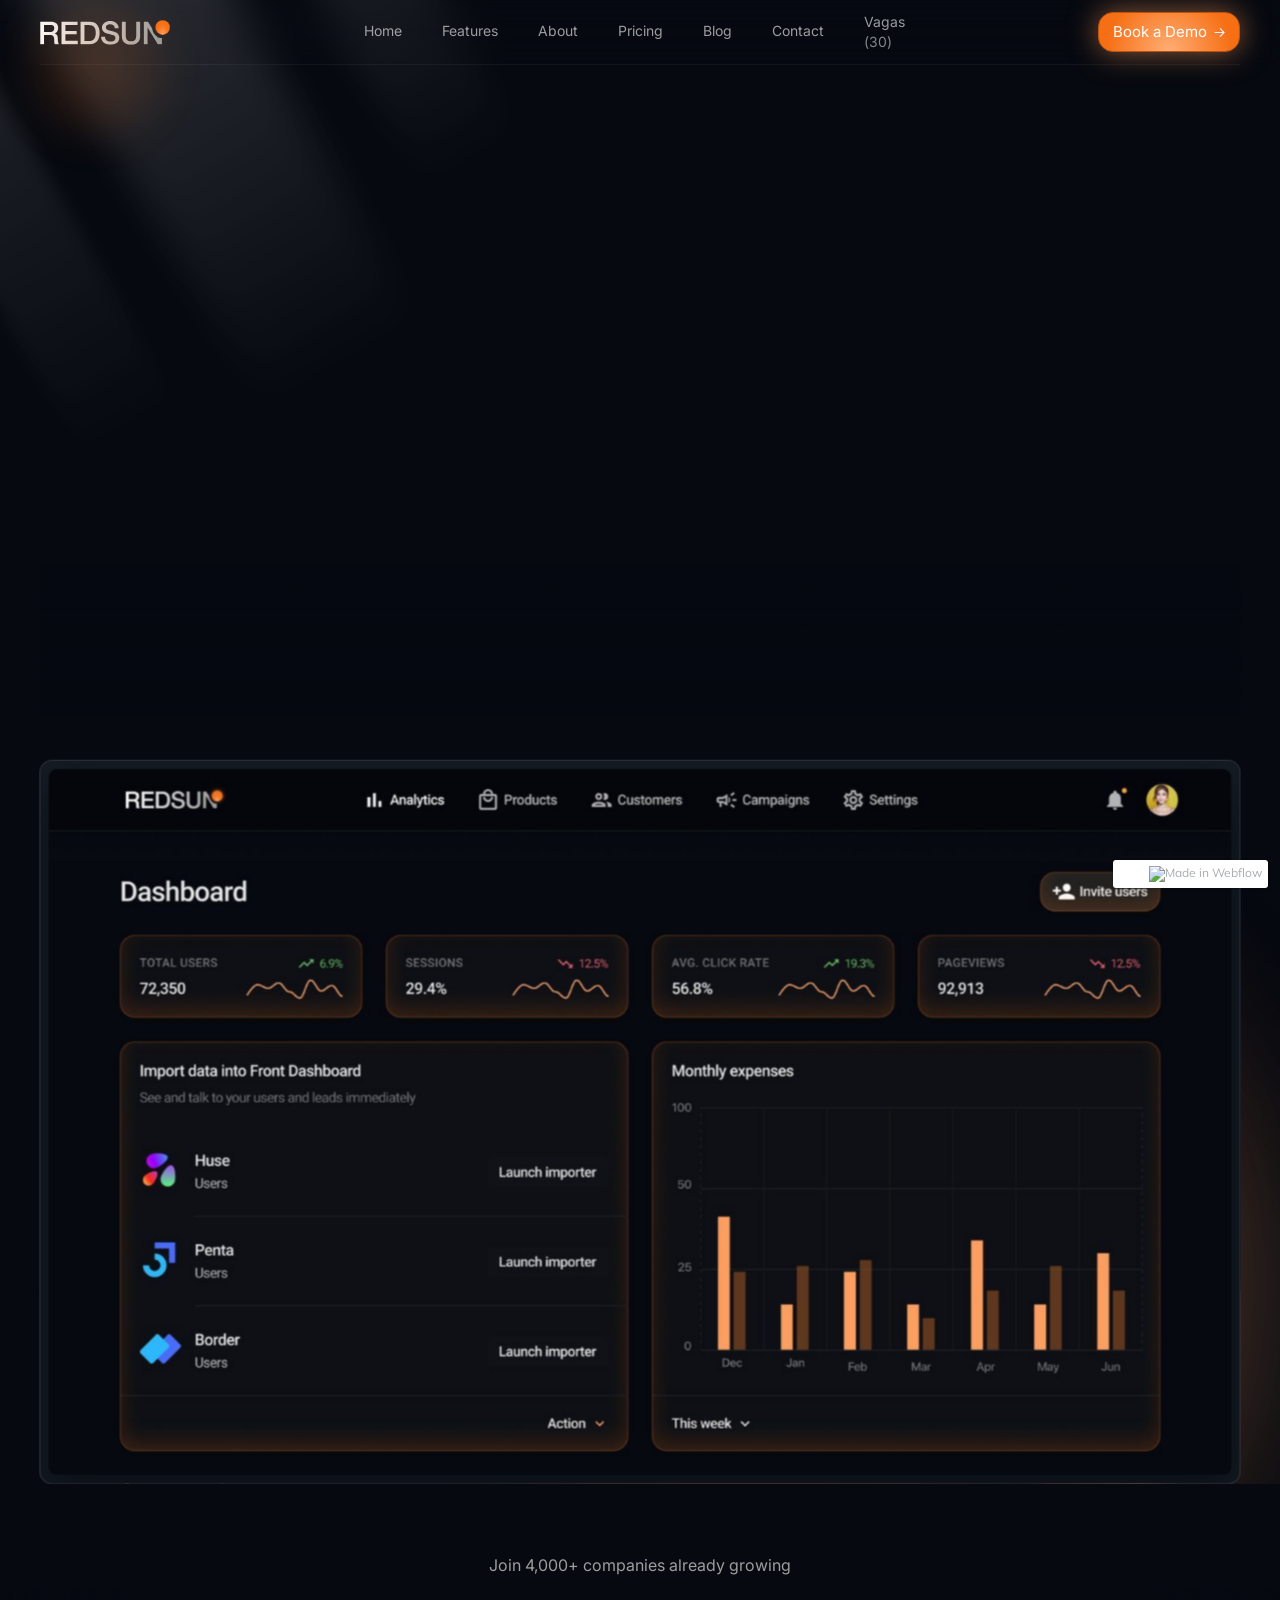
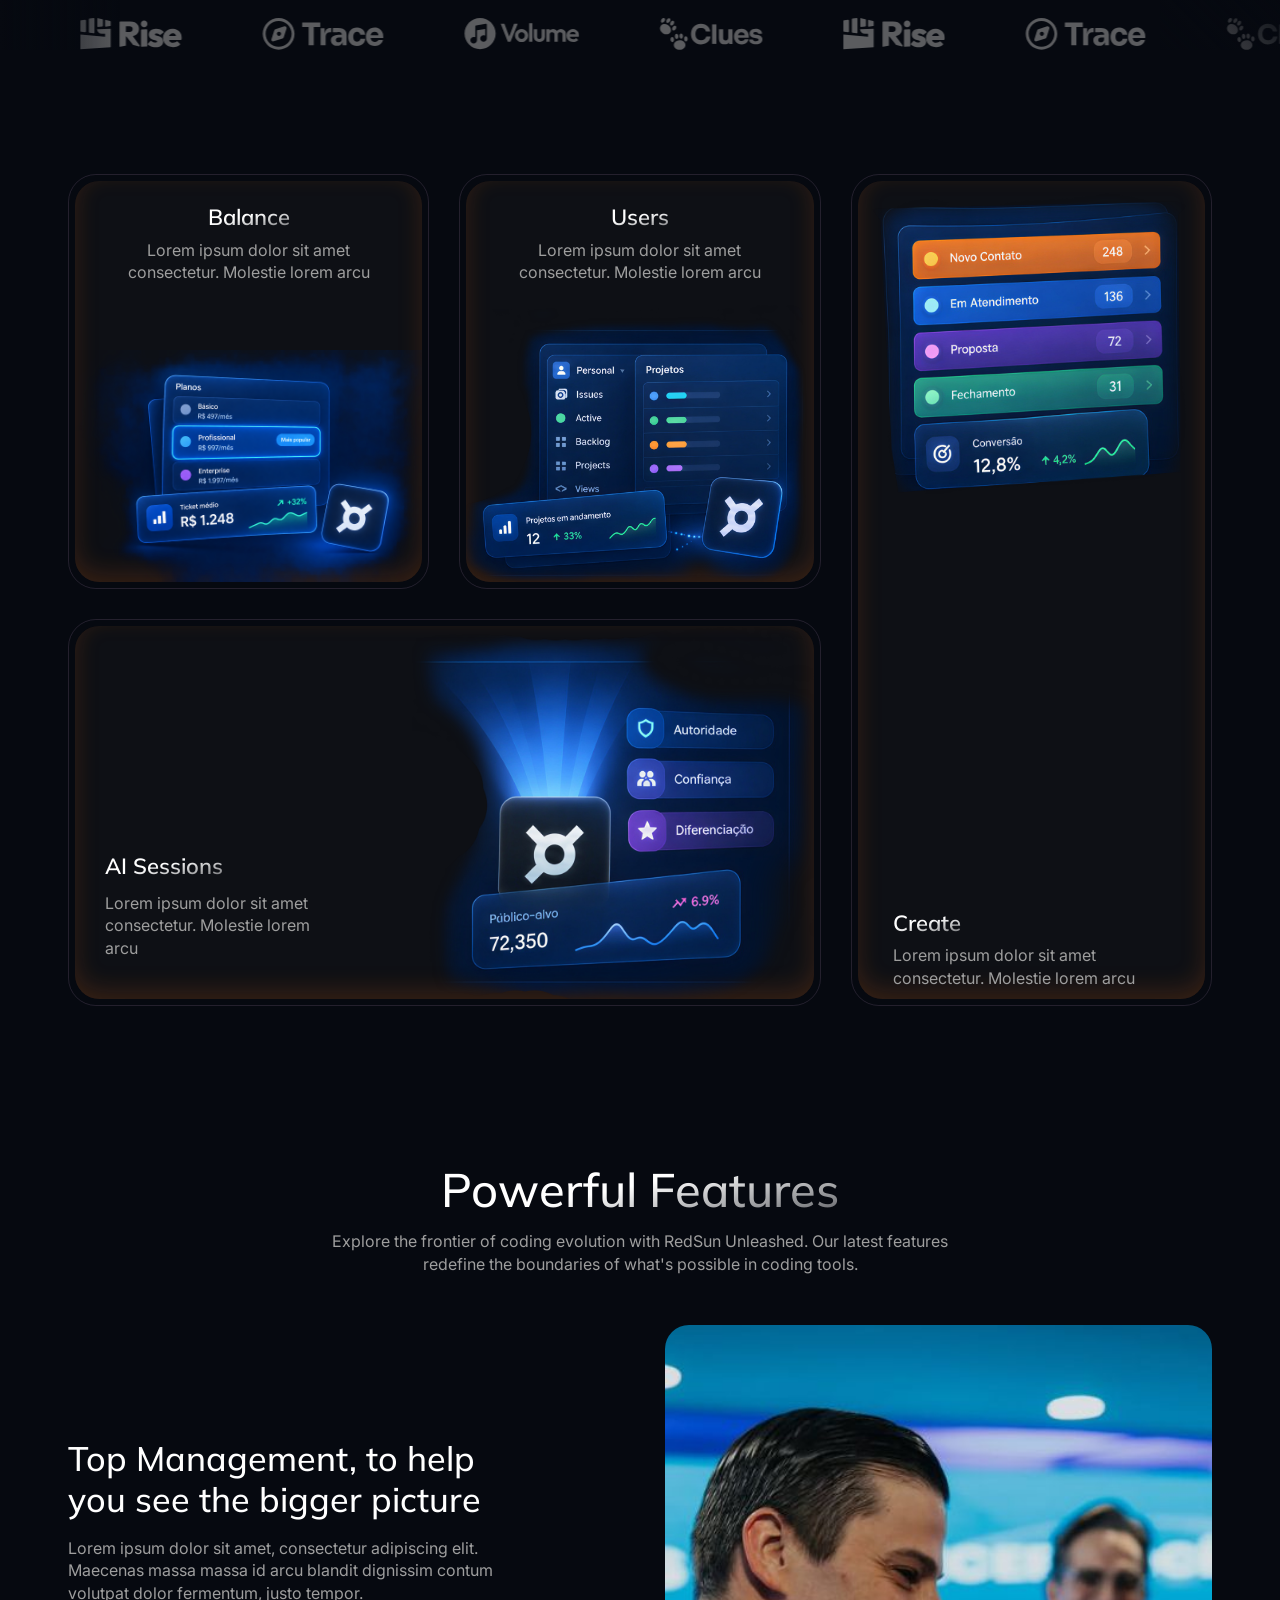
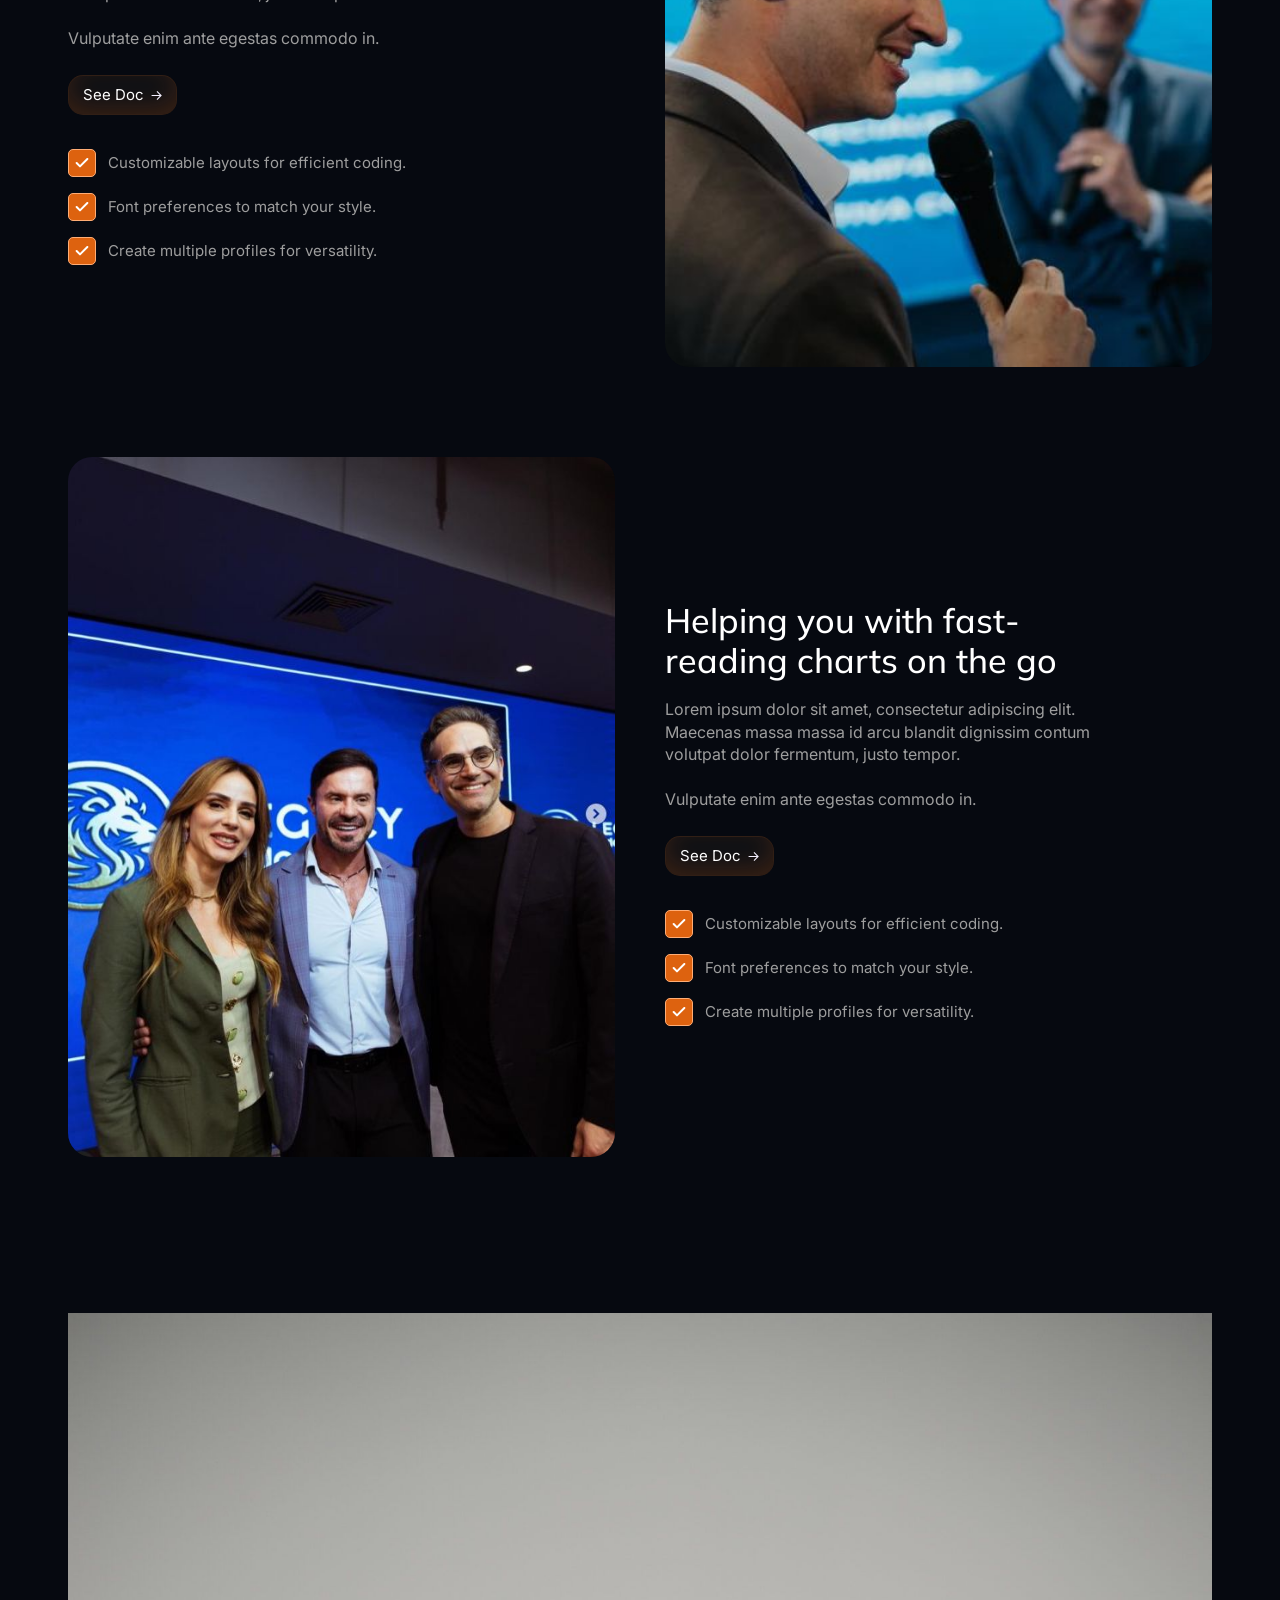
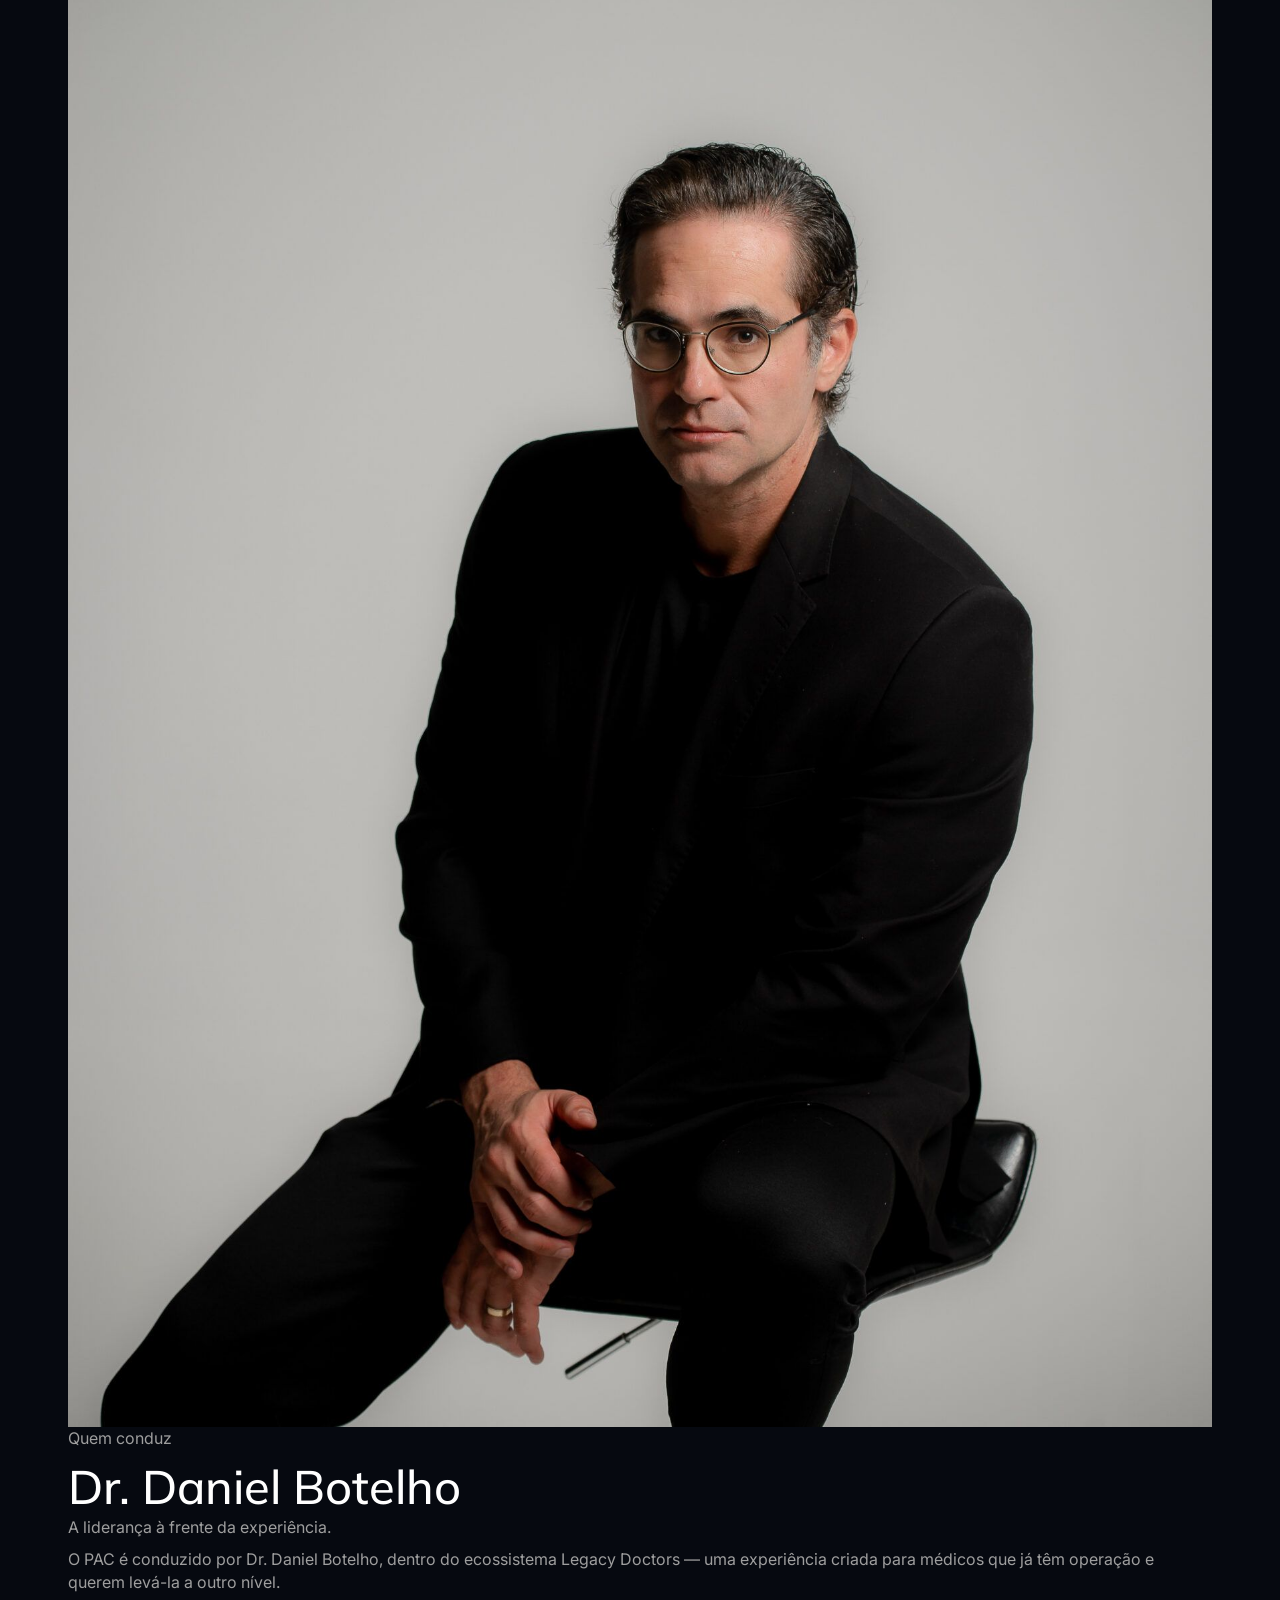
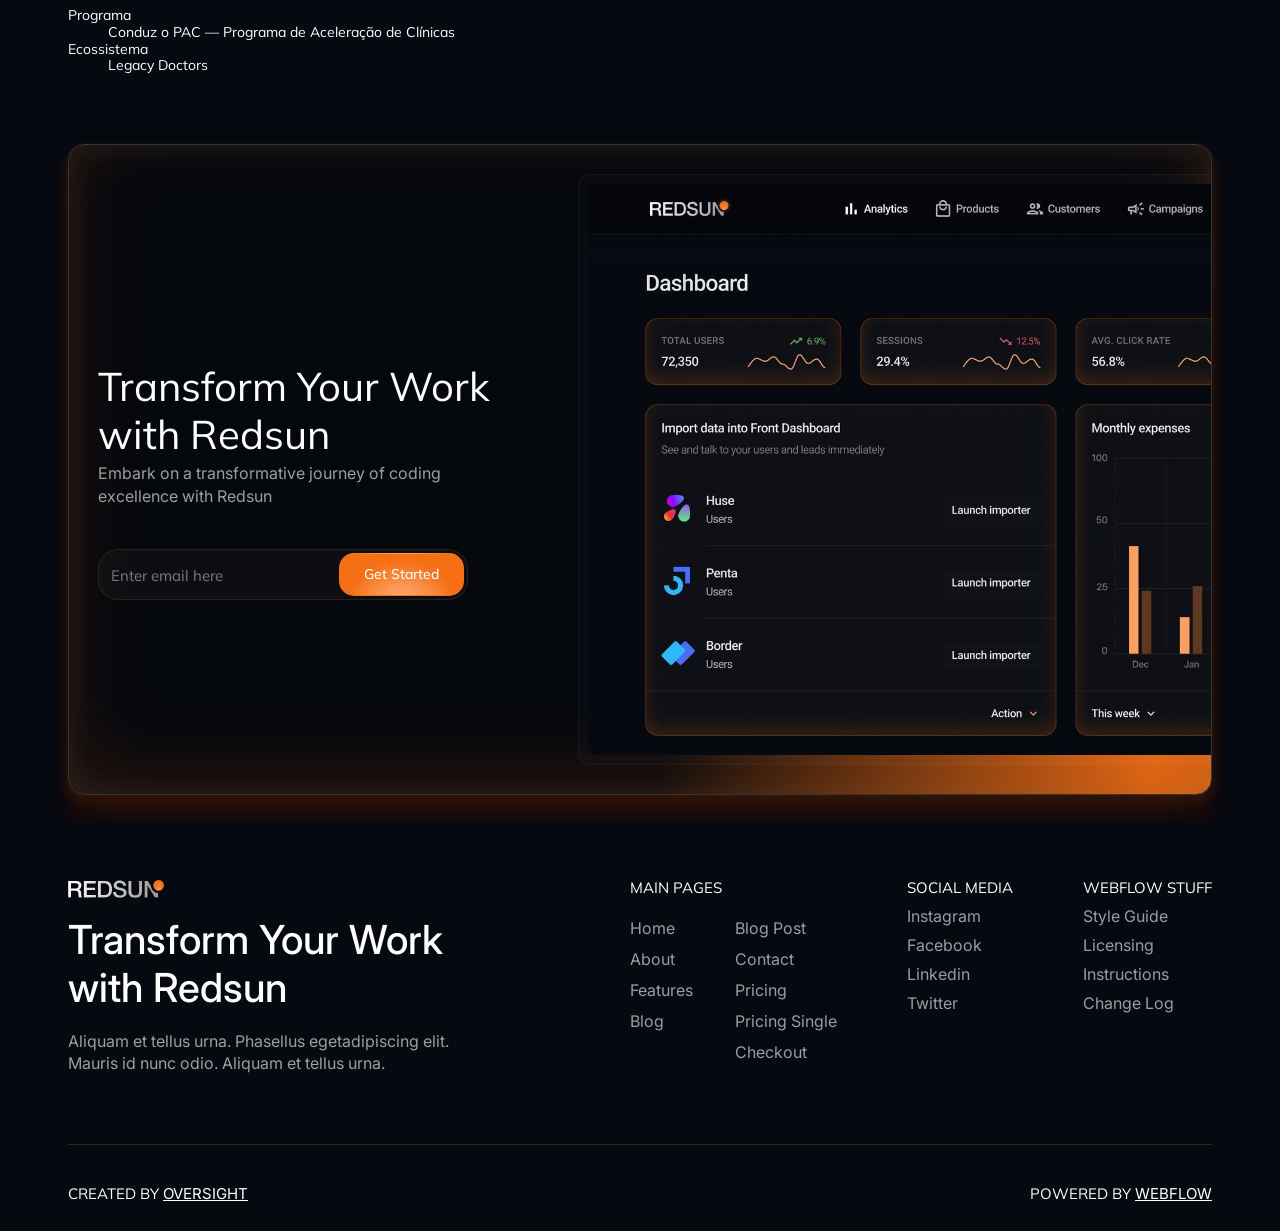
==== template.html @ 53bb9757 "Reestruturar secao Dr. Daniel Botelho como bloco editorial de autoridade Substitui a antiga grade de" ====
<!DOCTYPE html><!-- This site was created in Webflow. https://webflow.com --><!-- Last Published: Thu Jan 02 2025 14:59:15 GMT+0000 (Coordinated Universal Time) --><html data-wf-domain="ovo-redsun.webflow.io" data-wf-page="673c8623b53e085c22dcde61" data-wf-site="673c8623b53e085c22dcde7d" lang="en" class=" w-mod-js"><head><meta charset="utf-8"><link href="https://cdn.prod.website-files.com" rel="preconnect" crossorigin="anonymous"><title>RedSun - Webflow Ecommerce website template</title><meta content="RedSun - Webflow Ecommerce website template" name="description"><meta content="RedSun - Webflow Ecommerce website template" property="og:title"><meta content="RedSun - Webflow Ecommerce website template" property="og:description"><meta content="RedSun - Webflow Ecommerce website template" name="twitter:title"><meta content="RedSun - Webflow Ecommerce website template" name="twitter:description"><meta property="og:type" content="website"><meta content="summary_large_image" name="twitter:card"><meta content="width=device-width, initial-scale=1" name="viewport"><meta content="Webflow" name="generator"><link href="css/ovo-redsun.webflow.85f609341.css" rel="stylesheet" type="text/css"><link href="https://fonts.googleapis.com" rel="preconnect"><link href="https://fonts.gstatic.com" rel="preconnect" crossorigin="anonymous"><script src="js/webfont.js" type="text/javascript"></script><script type="text/javascript">WebFont.load({  google: {    families: ["Inter:100,200,300,regular,500,600,700,800,900","Mulish:200,300,regular,500,600,700,800,900,200italic,300italic,italic,500italic,600italic,700italic,800italic,900italic"]  }});</script><script type="text/javascript">!function(o,c){var n=c.documentElement,t=" w-mod-";n.className+=t+"js",("ontouchstart"in o||o.DocumentTouch&&c instanceof DocumentTouch)&&(n.className+=t+"touch")}(window,document);</script><link href="images/673c86594c8e945d0a8d39fd_Fav.png" rel="shortcut icon" type="image/x-icon"><link href="images/673c865c3de8eb55a5db0099_Web.png" rel="apple-touch-icon"></head><body><div class="fixed-nav"><div data-animation="default" data-collapse="medium" data-duration="400" data-easing="ease" data-easing2="ease" role="banner" class="navbar w-nav"><div class="container navbar-container"><div class="navbar-holder"><div class="navbar-container"><div class="brand-holder"><a href="/" aria-current="page" class="brand w-nav-brand w--current"><img src="images/673c878fc213543ea74787b5_Logo.svg" loading="lazy" alt="" class="brand-image"></a></div><div class="nav-menus"><nav role="navigation" class="nav-menu w-nav-menu"><div class="nav-menu-link-holder"><div class="nav-menu-link-container"><div class="nav-links"><a href="/" aria-current="page" class="nav-link w-nav-link w--current">Home</a><a href="/features" class="nav-link w-nav-link">Features</a><a href="/about" class="nav-link w-nav-link">About</a><a href="/pricing" class="nav-link w-nav-link">Pricing</a><a href="/blog" class="nav-link w-nav-link">Blog</a><a href="/contact" class="nav-link w-nav-link">Contact</a></div></div></div></nav><a href="#selecao" class="cart-button w-inline-block" aria-label="Ate 30 vagas"><div class="nav-link">Vagas</div><div class="cart-number-holder"><div class="cart-number">(</div><div class="cart-number">30</div><div class="cart-number">)</div></div></a></div><div class="menu-cart-holder"><div class="menu-button w-nav-button"><div class="w-icon-nav-menu"></div></div><div class="nav-menu-button-holder"><a href="https://Google.com" target="_blank" class="button-glow w-inline-block"><div>Book a Demo</div><img src="images/673c8623b53e085c22dcdea1_Button%20Arrow.svg" loading="lazy" alt="" class="button-arrow"></a></div></div></div></div></div></div></div><div data-w-id="92be72c0-3a98-a5eb-437e-48540808feff" class="section overflow-hidden"><div class="hero-section padding-top"><div class="container no-paddings"><div class="hero-section-center-holder"><div class="hero-content"><div style="-webkit-transform:translate3d(0, 30px, 0) scale3d(1, 1, 1) rotateX(0) rotateY(0) rotateZ(0) skew(0, 0);-moz-transform:translate3d(0, 30px, 0) scale3d(1, 1, 1) rotateX(0) rotateY(0) rotateZ(0) skew(0, 0);-ms-transform:translate3d(0, 30px, 0) scale3d(1, 1, 1) rotateX(0) rotateY(0) rotateZ(0) skew(0, 0);transform:translate3d(0, 30px, 0) scale3d(1, 1, 1) rotateX(0) rotateY(0) rotateZ(0) skew(0, 0);opacity:0" class="animate-on-load-01"><div class="badge-wrapper"><a href="#" class="ease-badge w-inline-block"><div class="whats-new">Whats New</div><div>Ease Update v0.1</div><img loading="lazy" src="images/673c8623b53e085c22dcdf7a_Arrow%20Right.svg" alt="Right Arrow" class="ease-badge-icon"></a></div></div><div style="-webkit-transform:translate3d(0, 30px, 0) scale3d(1, 1, 1) rotateX(0) rotateY(0) rotateZ(0) skew(0, 0);-moz-transform:translate3d(0, 30px, 0) scale3d(1, 1, 1) rotateX(0) rotateY(0) rotateZ(0) skew(0, 0);-ms-transform:translate3d(0, 30px, 0) scale3d(1, 1, 1) rotateX(0) rotateY(0) rotateZ(0) skew(0, 0);transform:translate3d(0, 30px, 0) scale3d(1, 1, 1) rotateX(0) rotateY(0) rotateZ(0) skew(0, 0);opacity:0" class="animate-on-load-02"><div class="home-hero"><h1 class="hero-title">Intelligent Solutions Powered by AI.</h1></div></div><div style="opacity:0;-webkit-transform:translate3d(0, 30px, 0) scale3d(1, 1, 1) rotateX(0) rotateY(0) rotateZ(0) skew(0, 0);-moz-transform:translate3d(0, 30px, 0) scale3d(1, 1, 1) rotateX(0) rotateY(0) rotateZ(0) skew(0, 0);-ms-transform:translate3d(0, 30px, 0) scale3d(1, 1, 1) rotateX(0) rotateY(0) rotateZ(0) skew(0, 0);transform:translate3d(0, 30px, 0) scale3d(1, 1, 1) rotateX(0) rotateY(0) rotateZ(0) skew(0, 0)" class="animate-on-load-03"><div class="center-hero-paragraph-holder smaller"><p>Gain clarity and harness the power of your data with RedSun. Our intuitive dashboard provides real-time analytics.</p></div></div><div style="-webkit-transform:translate3d(0, 30px, 0) scale3d(1, 1, 1) rotateX(0) rotateY(0) rotateZ(0) skew(0, 0);-moz-transform:translate3d(0, 30px, 0) scale3d(1, 1, 1) rotateX(0) rotateY(0) rotateZ(0) skew(0, 0);-ms-transform:translate3d(0, 30px, 0) scale3d(1, 1, 1) rotateX(0) rotateY(0) rotateZ(0) skew(0, 0);transform:translate3d(0, 30px, 0) scale3d(1, 1, 1) rotateX(0) rotateY(0) rotateZ(0) skew(0, 0);opacity:0" class="animate-on-load-04"><div class="hero-button-holder"><a href="#readmore" class="button-simple w-inline-block"><div>Read More</div><img src="images/673c8623b53e085c22dcdea1_Button%20Arrow.svg" loading="lazy" alt="" class="button-arrow"></a><a href="/pricing" class="button-glow w-inline-block"><div>Book a Demo</div><img src="images/673c8623b53e085c22dcdea1_Button%20Arrow.svg" loading="lazy" alt="" class="button-arrow"></a></div></div></div><div style="-webkit-transform:translate3d(0, 30px, 0) scale3d(1, 1, 1) rotateX(0) rotateY(0) rotateZ(0) skew(0, 0);-moz-transform:translate3d(0, 30px, 0) scale3d(1, 1, 1) rotateX(0) rotateY(0) rotateZ(0) skew(0, 0);-ms-transform:translate3d(0, 30px, 0) scale3d(1, 1, 1) rotateX(0) rotateY(0) rotateZ(0) skew(0, 0);transform:translate3d(0, 30px, 0) scale3d(1, 1, 1) rotateX(0) rotateY(0) rotateZ(0) skew(0, 0);opacity:0" class="animate-on-load-05"><div class="home-app-wrapper"><div class="app-wrapper"><div style="opacity:0;-webkit-transform:translate3d(0, -120px, 0) scale3d(1.15, 1.15, 1) rotateX(0) rotateY(0) rotateZ(0) skew(0, 0);-moz-transform:translate3d(0, -120px, 0) scale3d(1.15, 1.15, 1) rotateX(0) rotateY(0) rotateZ(0) skew(0, 0);-ms-transform:translate3d(0, -120px, 0) scale3d(1.15, 1.15, 1) rotateX(0) rotateY(0) rotateZ(0) skew(0, 0);transform:translate3d(0, -120px, 0) scale3d(1.15, 1.15, 1) rotateX(0) rotateY(0) rotateZ(0) skew(0, 0)" class="app-holder"><img src="images/673c878f2b1a8d87c7549905_App.jpg" loading="lazy" sizes="(max-width: 479px) 85vw, (max-width: 767px) 90vw, (max-width: 991px) 93vw, (max-width: 1439px) 94vw, 1126.4000244140625px" srcset="images/673c878f2b1a8d87c7549905_App-p-500.jpg 500w, images/673c878f2b1a8d87c7549905_App-p-800.jpg 800w, images/673c878f2b1a8d87c7549905_App-p-1080.jpg 1080w, images/673c878f2b1a8d87c7549905_App-p-1600.jpg 1600w, images/673c878f2b1a8d87c7549905_App-p-2000.jpg 2000w, images/673c878f2b1a8d87c7549905_App.jpg 2340w" alt="" class="app-image"></div><div class="fade"></div></div><div class="circle-wrapper"><div style="-webkit-transform:translate3d(0, 0, 0) scale3d(0.7, 0.7, 1) rotateX(0) rotateY(0) rotateZ(-360deg) skew(0, 0);-moz-transform:translate3d(0, 0, 0) scale3d(0.7, 0.7, 1) rotateX(0) rotateY(0) rotateZ(-360deg) skew(0, 0);-ms-transform:translate3d(0, 0, 0) scale3d(0.7, 0.7, 1) rotateX(0) rotateY(0) rotateZ(-360deg) skew(0, 0);transform:translate3d(0, 0, 0) scale3d(0.7, 0.7, 1) rotateX(0) rotateY(0) rotateZ(-360deg) skew(0, 0);filter:saturate(160%) blur(0px);opacity:0" class="circle-container"><img src="images/673c8790c213543ea74788a0_Red%20Circle%20No%20Glow.png" loading="lazy" sizes="(max-width: 479px) 88vw, (max-width: 767px) 93vw, (max-width: 991px) 94vw, (max-width: 1439px) 95vw, 1144px" srcset="images/673c8790c213543ea74788a0_Red%20Circle%20No%20Glow-p-500.png 500w, images/673c8790c213543ea74788a0_Red%20Circle%20No%20Glow-p-800.png 800w, images/673c8790c213543ea74788a0_Red%20Circle%20No%20Glow-p-1080.png 1080w, images/673c8790c213543ea74788a0_Red%20Circle%20No%20Glow-p-1600.png 1600w, images/673c8790c213543ea74788a0_Red%20Circle%20No%20Glow-p-2000.png 2000w, images/673c8790c213543ea74788a0_Red%20Circle%20No%20Glow.png 2256w" alt="" class="circle-bg-image"><img src="images/673c87ad03ca3526725241f9_Red%20Glow.png" loading="lazy" style="-webkit-transform:translate3d(-248px, 95px, 0) scale3d(0.9, 0.9, 1) rotateX(0) rotateY(0) rotateZ(-26deg) skew(0, 0);-moz-transform:translate3d(-248px, 95px, 0) scale3d(0.9, 0.9, 1) rotateX(0) rotateY(0) rotateZ(-26deg) skew(0, 0);-ms-transform:translate3d(-248px, 95px, 0) scale3d(0.9, 0.9, 1) rotateX(0) rotateY(0) rotateZ(-26deg) skew(0, 0);transform:translate3d(-248px, 95px, 0) scale3d(0.9, 0.9, 1) rotateX(0) rotateY(0) rotateZ(-26deg) skew(0, 0);opacity:0;filter:blur(20px)" sizes="(max-width: 479px) 88vw, (max-width: 767px) 93vw, (max-width: 991px) 94vw, (max-width: 1439px) 95vw, 1144px" alt="" srcset="images/673c87ad03ca3526725241f9_Red%20Glow-p-500.png 500w, images/673c87ad03ca3526725241f9_Red%20Glow-p-800.png 800w, images/673c87ad03ca3526725241f9_Red%20Glow-p-1080.png 1080w, images/673c87ad03ca3526725241f9_Red%20Glow-p-1600.png 1600w, images/673c87ad03ca3526725241f9_Red%20Glow-p-2000.png 2000w, images/673c87ad03ca3526725241f9_Red%20Glow.png 2626w" class="red-glow"><img src="images/673c878ff9abee9c378d3e76_Glow.png" loading="lazy" style="-webkit-transform:translate3d(-248px, 95px, 0) scale3d(0.9, 0.9, 1) rotateX(0) rotateY(0) rotateZ(-26deg) skew(0, 0);-moz-transform:translate3d(-248px, 95px, 0) scale3d(0.9, 0.9, 1) rotateX(0) rotateY(0) rotateZ(-26deg) skew(0, 0);-ms-transform:translate3d(-248px, 95px, 0) scale3d(0.9, 0.9, 1) rotateX(0) rotateY(0) rotateZ(-26deg) skew(0, 0);transform:translate3d(-248px, 95px, 0) scale3d(0.9, 0.9, 1) rotateX(0) rotateY(0) rotateZ(-26deg) skew(0, 0);filter:blur(20px);opacity:0" sizes="(max-width: 479px) 88vw, (max-width: 767px) 93vw, (max-width: 991px) 94vw, (max-width: 1439px) 95vw, 1144px" alt="" srcset="images/673c878ff9abee9c378d3e76_Glow-p-500.png 500w, images/673c878ff9abee9c378d3e76_Glow-p-800.png 800w, images/673c878ff9abee9c378d3e76_Glow-p-1080.png 1080w, images/673c878ff9abee9c378d3e76_Glow.png 1152w" class="white-glow"><div class="red-cicrle-center"><div class="red-circle"></div></div></div></div></div></div></div></div><div class="bg"><div style="-webkit-transform:translate3d(0, 30px, 0) scale3d(1, 1, 1) rotateX(0) rotateY(0) rotateZ(0) skew(0, 0);-moz-transform:translate3d(0, 30px, 0) scale3d(1, 1, 1) rotateX(0) rotateY(0) rotateZ(0) skew(0, 0);-ms-transform:translate3d(0, 30px, 0) scale3d(1, 1, 1) rotateX(0) rotateY(0) rotateZ(0) skew(0, 0);transform:translate3d(0, 30px, 0) scale3d(1, 1, 1) rotateX(0) rotateY(0) rotateZ(0) skew(0, 0);opacity:0" class="animate-on-load-05"><div class="trusted-by"><div class="center-text"><div class="fade-in-on-scroll"><p>Join 4,000+ companies already growing</p></div></div><div class="fade-in-on-scroll"><div class="company-logo-holder"><div class="company-logo-container"><div class="company-logo-wrapper"><img src="images/6537b1db509ef0817e8f4b85_Logo%2003.svg" loading="lazy" alt="" class="company-logo"></div><div class="company-logo-wrapper"><img src="images/6537b1db509ef0817e8f4b84_Logo%2001.svg" loading="lazy" alt="" class="company-logo"></div><div class="company-logo-wrapper"><img src="images/6537b1db509ef0817e8f4b83_Logo%2002.svg" loading="lazy" alt="" class="company-logo"></div><div class="company-logo-wrapper"><img src="images/6537b1db509ef0817e8f4b82_Logo%2004.svg" loading="lazy" alt="" class="company-logo"></div><div class="company-logo-wrapper"><img src="images/6537b1db509ef0817e8f4b79_Logo%2005.svg" loading="lazy" alt="" class="company-logo"></div><div class="company-logo-wrapper"><img src="images/6537b1db509ef0817e8f4b84_Logo%2001.svg" loading="lazy" alt="" class="company-logo"></div><div class="company-logo-wrapper"><img src="images/6537b1db509ef0817e8f4b83_Logo%2002.svg" loading="lazy" alt="" class="company-logo"></div><div class="company-logo-wrapper"><img src="images/673c8623b53e085c22dcde93_Logo%2005.svg" loading="lazy" alt="" class="company-logo"></div></div><div class="company-logo-container"><div class="company-logo-wrapper"><img src="images/6537b1db509ef0817e8f4b85_Logo%2003.svg" loading="lazy" alt="" class="company-logo"></div><div class="company-logo-wrapper"><img src="images/6537b1db509ef0817e8f4b84_Logo%2001.svg" loading="lazy" alt="" class="company-logo"></div><div class="company-logo-wrapper"><img src="images/6537b1db509ef0817e8f4b83_Logo%2002.svg" loading="lazy" alt="" class="company-logo"></div><div class="company-logo-wrapper"><img src="images/6537b1db509ef0817e8f4b82_Logo%2004.svg" loading="lazy" alt="" class="company-logo"></div><div class="company-logo-wrapper"><img src="images/6537b1db509ef0817e8f4b79_Logo%2005.svg" loading="lazy" alt="" class="company-logo"></div><div class="company-logo-wrapper"><img src="images/6537b1db509ef0817e8f4b84_Logo%2001.svg" loading="lazy" alt="" class="company-logo"></div><div class="company-logo-wrapper"><img src="images/6537b1db509ef0817e8f4b83_Logo%2002.svg" loading="lazy" alt="" class="company-logo"></div><div class="company-logo-wrapper"><img src="images/673c8623b53e085c22dcde93_Logo%2005.svg" loading="lazy" alt="" class="company-logo"></div></div><div class="graident-for-logos"></div><div class="graident-for-logos right"></div></div></div></div></div></div><div class="light-wrapper"><div class="lights-holder"><div style="height:0px;opacity:0" class="light left"></div><div style="height:0px;opacity:0" class="light middle"></div><div style="height:0px;opacity:0" class="light right"></div></div></div></div></div><div id="readmore" class="section"><div class="container"><div class="home-grid-holder"><div class="w-layout-grid home-grid"><div id="w-node-_0ebd09e6-ffa3-4ebb-e6d2-ea8aed55c1e9-22dcde61" class="home-grid-box-wrapper"><div class="home-grid-box"><div class="home-grid-content-verctial"><div class="home-grid-content-text-normal"><h6 class="title">Balance</h6><p>Lorem ipsum dolor sit amet consectetur. Molestie lorem arcu</p></div><div class="home-grid-image-holder"><img class="home-grid-image" src="images/673ca3900533e1e506153bec_Features%204.png" alt="" style="opacity:0" sizes="(max-width: 479px) 86vw, (max-width: 767px) 91vw, (max-width: 991px) 93vw, (max-width: 1439px) 94vw, 1130.4000244140625px" data-w-id="09e54638-f22d-f589-f605-684e6d443e80" loading="lazy" srcset="images/673ca3900533e1e506153bec_Features%204-p-500.png 500w, images/673ca3900533e1e506153bec_Features%204-p-800.png 800w, images/673ca3900533e1e506153bec_Features%204-p-1080.png 1080w, images/673ca3900533e1e506153bec_Features%204.png 1452w"></div></div></div></div><div id="w-node-_0b7df94f-1fd4-35c6-43f3-498e871a50cb-22dcde61" class="home-grid-box-wrapper"><div class="home-grid-box"><div class="home-grid-content-verctial"><div class="home-grid-content-text-normal"><h6 class="title">Users</h6><p>Lorem ipsum dolor sit amet consectetur. Molestie lorem arcu</p></div><div class="home-grid-image-holder"><img class="home-grid-image" src="images/673ca38feb8c4a33086ba5d6_Features%202.png" alt="" style="opacity:0" sizes="(max-width: 479px) 86vw, (max-width: 767px) 91vw, (max-width: 991px) 93vw, (max-width: 1439px) 94vw, 1130.4000244140625px" data-w-id="0b7df94f-1fd4-35c6-43f3-498e871a50d4" loading="lazy" srcset="images/673ca38feb8c4a33086ba5d6_Features%202-p-500.png 500w, images/673ca38feb8c4a33086ba5d6_Features%202-p-800.png 800w, images/673ca38feb8c4a33086ba5d6_Features%202-p-1080.png 1080w, images/673ca38feb8c4a33086ba5d6_Features%202.png 1452w"></div></div></div></div><div id="w-node-_3f3fda17-dd81-2732-06a0-b9711d5b73eb-22dcde61" class="home-grid-box-wrapper"><div class="home-grid-box"><div class="home-grid-content-verctial"><div class="home-grid-image-holder"><img class="home-grid-image" src="images/673ca38f02354f48e7708d75_Features%201.png" alt="" style="opacity:0" sizes="(max-width: 479px) 86vw, (max-width: 767px) 91vw, (max-width: 991px) 93vw, (max-width: 1439px) 94vw, 1130.4000244140625px" data-w-id="3f3fda17-dd81-2732-06a0-b9711d5b73f4" loading="lazy" srcset="images/673ca38f02354f48e7708d75_Features%201-p-500.png 500w, images/673ca38f02354f48e7708d75_Features%201-p-800.png 800w, images/673ca38f02354f48e7708d75_Features%201-p-1080.png 1080w, images/673ca38f02354f48e7708d75_Features%201.png 1452w"></div><div class="home-grid-content-text-normal left"><h6 class="title">Create</h6><p>Lorem ipsum dolor sit amet consectetur. Molestie lorem arcu</p></div></div></div></div><div id="w-node-_2b8222e4-d978-932d-638e-c9e98fb47ea2-22dcde61" class="home-grid-box-wrapper"><div class="home-grid-box"><div data-w-id="45ec6615-efde-c943-5b77-9ea5d466926f" style="opacity:0" class="home-grid-content"><div class="home-grid-content-text"><h6 class="title">AI Sessions</h6><p>Lorem ipsum dolor sit amet consectetur. Molestie lorem arcu</p></div><div id="w-node-ef4f4a5e-f3e9-49ba-260a-2b9b61b469ad-22dcde61" class="home-grid-image-holder smaller"><img class="home-grid-image smaller" src="images/673ca3980df03ce0dfdb794d_Features%203.png" alt="" style="opacity:0" sizes="(max-width: 479px) 77vw, (max-width: 991px) 82vw, (max-width: 1439px) 52vw, 622.3500366210938px" data-w-id="a6d78500-e637-00be-a78c-7c30aaa98906" loading="lazy" srcset="images/673ca3980df03ce0dfdb794d_Features%203-p-500.png 500w, images/673ca3980df03ce0dfdb794d_Features%203-p-800.png 800w, images/673ca3980df03ce0dfdb794d_Features%203-p-1080.png 1080w, images/673ca3980df03ce0dfdb794d_Features%203.png 1592w"></div></div></div></div></div></div></div></div><div class="section"><div class="container"><div class="section-paddings"><div class="section-center-text"><div class="section-title xl"><div class="fade-in-on-scroll"><h2 class="title medium">Powerful Features </h2></div></div><div class="section-paragraph"><div class="fade-in-on-scroll"><p>Explore the frontier of coding evolution with RedSun Unleashed. Our latest features redefine the boundaries of what's possible in coding tools.</p></div></div></div><div class="new-features-holder"><div class="w-layout-grid new-features-grid"><div id="w-node-_0e7bf4ef-0cb9-d656-ae4d-41022f5a27fa-22dcde61" class="feature-grid-content"><div class="feature-grid-content-holder"><div class="feature-grid-title">Top Management, to help you see the bigger picture</div><p>Lorem ipsum dolor sit amet, consectetur adipiscing elit. Maecenas massa massa id arcu blandit dignissim contum volutpat dolor fermentum, justo tempor.<br><br>Vulputate enim ante egestas commodo in.</p><a href="/features" class="button-simple w-inline-block"><div>See Doc</div><img src="images/673c8623b53e085c22dcdea1_Button%20Arrow.svg" loading="lazy" alt="" class="button-arrow"></a></div><div class="checked-list-holder"><ul role="list" class="list w-list-unstyled"><li class="list-item"><div class="check-icon-holder"><img src="images/673c8623b53e085c22dcdeb0_Check%20White.svg" loading="lazy" alt="" class="check-icon"></div><div class="check-item-text">Customizable layouts for efficient coding.</div></li><li class="list-item"><div class="check-icon-holder"><img src="images/673c8623b53e085c22dcdeb0_Check%20White.svg" loading="lazy" alt="" class="check-icon"></div><div class="check-item-text">Font preferences to match your style.</div></li><li class="list-item"><div class="check-icon-holder"><img src="images/673c8623b53e085c22dcdeb0_Check%20White.svg" loading="lazy" alt="" class="check-icon"></div><div class="check-item-text">Create multiple profiles for versatility.</div></li></ul></div></div><div id="w-node-_279527ce-08bc-deeb-e599-bc9c13ef82ac-22dcde61" class="feature-grid-image-holder"><img class="feature-image" src="images/673ca401ef8e7fd09ba9f4fa_Feature%20Image%2001.jpg" alt="" style="opacity:0" sizes="(max-width: 479px) 88vw, (max-width: 767px) 93vw, (max-width: 991px) 94vw, (max-width: 1439px) 95vw, 1144px" data-w-id="aceece89-48dc-7e0b-a1db-d0d99d9e4c33" loading="lazy" srcset="images/673ca401ef8e7fd09ba9f4fa_Feature%20Image%2001-p-500.jpg 500w, images/673ca401ef8e7fd09ba9f4fa_Feature%20Image%2001-p-800.jpg 800w, images/673ca401ef8e7fd09ba9f4fa_Feature%20Image%2001-p-1080.jpg 1080w, images/673ca401ef8e7fd09ba9f4fa_Feature%20Image%2001-p-1600.jpg 1600w, images/673ca401ef8e7fd09ba9f4fa_Feature%20Image%2001.jpg 1710w"></div></div><div class="w-layout-grid new-features-grid"><div id="w-node-bba29520-f1f1-13e4-e629-8ee25e1c1b3f-22dcde61" class="feature-grid-image-holder"><img class="feature-image" src="images/673ca401d0386358ecf73562_Feature%20Image%2002.jpg" alt="" style="opacity:0" sizes="(max-width: 479px) 88vw, (max-width: 767px) 93vw, (max-width: 991px) 94vw, (max-width: 1439px) 95vw, 1144px" data-w-id="bba29520-f1f1-13e4-e629-8ee25e1c1b40" loading="lazy" srcset="images/673ca401d0386358ecf73562_Feature%20Image%2002-p-500.jpg 500w, images/673ca401d0386358ecf73562_Feature%20Image%2002-p-800.jpg 800w, images/673ca401d0386358ecf73562_Feature%20Image%2002-p-1080.jpg 1080w, images/673ca401d0386358ecf73562_Feature%20Image%2002-p-1600.jpg 1600w, images/673ca401d0386358ecf73562_Feature%20Image%2002.jpg 1710w"></div><div id="w-node-b208aa4d-56fc-6741-caba-00680983d971-22dcde61" class="feature-grid-content"><div class="feature-grid-content-holder"><div class="feature-grid-title">Helping you with fast-reading charts on the go</div><p>Lorem ipsum dolor sit amet, consectetur adipiscing elit. Maecenas massa massa id arcu blandit dignissim contum volutpat dolor fermentum, justo tempor.<br><br>Vulputate enim ante egestas commodo in.</p><a href="/features" class="button-simple w-inline-block"><div>See Doc</div><img src="images/673c8623b53e085c22dcdea1_Button%20Arrow.svg" loading="lazy" alt="" class="button-arrow"></a></div><div class="checked-list-holder"><ul role="list" class="list w-list-unstyled"><li class="list-item"><div class="check-icon-holder"><img src="images/673c8623b53e085c22dcdeb0_Check%20White.svg" loading="lazy" alt="" class="check-icon"></div><div class="check-item-text">Customizable layouts for efficient coding.</div></li><li class="list-item"><div class="check-icon-holder"><img src="images/673c8623b53e085c22dcdeb0_Check%20White.svg" loading="lazy" alt="" class="check-icon"></div><div class="check-item-text">Font preferences to match your style.</div></li><li class="list-item"><div class="check-icon-holder"><img src="images/673c8623b53e085c22dcdeb0_Check%20White.svg" loading="lazy" alt="" class="check-icon"></div><div class="check-item-text">Create multiple profiles for versatility.</div></li></ul></div></div></div></div></div></div></div><div id="pac-selection-slot"></div><section id="conducao" class="section pac-founder"><div class="container"><div class="pac-founder-grid"><div class="pac-founder-photo"><img src="images/daniel-botelho-1.jpg" srcset="images/daniel-botelho-1-p-500.jpg 500w, images/daniel-botelho-1-p-800.jpg 800w, images/daniel-botelho-1.jpg 1200w" sizes="(max-width:767px) 90vw, 42vw" loading="lazy" alt="Dr. Daniel Botelho" class="founder-photo"></div><div class="pac-founder-content"><p class="pac-kicker">Quem conduz</p><h2 class="title medium">Dr. Daniel Botelho</h2><p class="pac-founder-headline">A liderança à frente da experiência.</p><p class="pac-founder-lead">O PAC é conduzido por Dr. Daniel Botelho, dentro do ecossistema Legacy Doctors — uma experiência criada para médicos que já têm operação e querem levá-la a outro nível.</p><dl class="pac-founder-facts"><div><dt>Programa</dt><dd>Conduz o PAC — Programa de Aceleração de Clínicas</dd></div><div><dt>Ecossistema</dt><dd>Legacy Doctors</dd></div></dl><!-- Estrutura pronta para informacoes oficiais do Dr. Daniel Botelho. Preencher SOMENTE com dados validados: especialidade (ex.: Cirurgiao Plastico), atuacao empresarial, fundacao/idealizacao, experiencia profissional, projetos e empresas, resultados comprovados. Nao inventar. --></div></div></div></section><div data-w-id="8ed71055-6ae7-5324-a6d4-54fc76e0e2d9" class="cta-wrapper"><div class="container"><div class="cta-container styled-box"><div class="cta-form-holder"><div class="cta-heading-holder"><div class="cta-heading-wrapper"><div class="cta-heading">Transform Your Work with Redsun </div></div><div class="cta-paragraph-holder"><p>Embark on a transformative journey of coding excellence with Redsun </p></div></div><div class="form-block w-form"><form id="Early-Access-Emails" name="wf-form-Early-Access-Emails" data-name="Early Access Emails" method="get" class="form-holder" data-wf-page-id="673c8623b53e085c22dcde61" data-wf-element-id="8ed71055-6ae7-5324-a6d4-54fc76e0e2eb"><div class="form"><input class="text-field w-input" maxlength="256" name="email" data-name="Email" placeholder="Enter email here" type="email" id="Early-Access-Emails" required=""><input type="submit" data-wait="..." class="submit-button w-button" value="Get Started"></div></form><div class="thank-you-message w-form-done"><div><span class="white-text">Thank you! </span><br>Your submission has been received!</div></div><div class="error-message w-form-fail"><div><span class="white-text">Oops! <br></span>Something went wrong! Try again later</div></div></div></div><div class="cta-app-holder"><img src="images/673c878f2b1a8d87c7549905_App.jpg" loading="eager" data-w-id="afb7a514-66a8-b10a-7c8c-6b2bb26ffe8e" sizes="(max-width: 479px) 76vw, (max-width: 991px) 82vw, (max-width: 1439px) 78vw, 956.3500366210938px" alt="" srcset="images/673c878f2b1a8d87c7549905_App-p-500.jpg 500w, images/673c878f2b1a8d87c7549905_App-p-800.jpg 800w, images/673c878f2b1a8d87c7549905_App-p-1080.jpg 1080w, images/673c878f2b1a8d87c7549905_App-p-1600.jpg 1600w, images/673c878f2b1a8d87c7549905_App-p-2000.jpg 2000w, images/673c878f2b1a8d87c7549905_App.jpg 2340w" class="app-image"></div></div></div></div><div class="section"><div class="container"><div class="footer-wrapper"><a href="/" aria-current="page" class="footer-brand w-inline-block w--current"><img src="images/673c878fc213543ea74787b5_Logo.svg" loading="lazy" alt="" class="footer-brand-image"><div class="footer-heading">Transform Your Work with Redsun</div><div class="footer-paragraph-holder"><p>Aliquam et tellus urna. Phasellus egetadipiscing elit. Mauris id nunc odio. Aliquam et tellus urna.</p></div></a><div class="footer-content"><div id="w-node-e92bf484-a605-4132-f141-4518468af7e2-468af7d9" class="footer-block"><div class="title-small">Main Pages</div><div class="menu-link-wrapper"><div class="menu-links-holder"><a href="/" aria-current="page" class="grey-link w--current">Home </a><a href="/about" class="grey-link">About</a><a href="/features" class="grey-link">Features</a><a href="/blog" class="grey-link">Blog </a></div><div class="menu-links-holder"><a href="https://ovo-glossy.webflow.io/post/how-to-build-strong-relationships-in-a-digital-age" class="grey-link">Blog Post</a><a href="/contact" class="grey-link">Contact</a><a href="/pricing" class="grey-link">Pricing</a><a href="https://ovo-glossy.webflow.io/product/enterprise-plan" class="grey-link">Pricing Single</a><a href="/checkout" class="grey-link">Checkout</a></div></div></div><div id="w-node-e92bf484-a605-4132-f141-4518468af7ef-468af7d9" class="footer-block"><div class="title-small">Social media</div><a href="https://instagram.com" target="_blank" class="grey-link">Instagram</a><a href="https://fb.com" target="_blank" class="grey-link">Facebook</a><a href="https://linkedin.com" target="_blank" class="grey-link">Linkedin</a><a href="https://twitter.com" target="_blank" class="grey-link">Twitter</a></div><div id="w-node-e92bf484-a605-4132-f141-4518468af7fa-468af7d9" class="footer-block"><div class="title-small">Webflow stuff</div><a href="/template/style-guide" class="grey-link">Style Guide</a><a href="/template/licensing" class="grey-link">Licensing</a><a href="/template/instructions" class="grey-link">Instructions</a><a href="/template/change-log" class="grey-link">Change Log</a></div></div></div><div class="footer-divider"><div class="footer-copyright-holder"><div class="footer-copyright-center">Created by <a href="http://madebyoversight.com/" target="_blank" class="white-link">OVERSIGHT</a></div></div><div class="footer-copyright-holder"><div class="footer-copyright-center">Powered by <a href="https://webflow.com/" target="_blank" class="white-link">WEBFLOW</a></div></div></div></div><div class="cursor-light"><div class="cursor-light-holder"></div></div></div><script src="js/jquery-3.5.1.min.dc5e7f18c8.js" type="text/javascript"></script><script src="js/webflow.c4d126736bc111233482d3ace9891883.js" type="text/javascript"></script></body></html>
---- css/ovo-redsun.webflow.85f609341.css ----
html {
  -webkit-text-size-adjust: 100%;
  -ms-text-size-adjust: 100%;
  font-family: sans-serif;
}

body {
  margin: 0;
}

article, aside, details, figcaption, figure, footer, header, hgroup, main, menu, nav, section, summary {
  display: block;
}

audio, canvas, progress, video {
  vertical-align: baseline;
  display: inline-block;
}

audio:not([controls]) {
  height: 0;
  display: none;
}

[hidden], template {
  display: none;
}

a {
  background-color: #0000;
}

a:active, a:hover {
  outline: 0;
}

abbr[title] {
  border-bottom: 1px dotted;
}

b, strong {
  font-weight: bold;
}

dfn {
  font-style: italic;
}

h1 {
  margin: .67em 0;
  font-size: 2em;
}

mark {
  color: #000;
  background: #ff0;
}

small {
  font-size: 80%;
}

sub, sup {
  vertical-align: baseline;
  font-size: 75%;
  line-height: 0;
  position: relative;
}

sup {
  top: -.5em;
}

sub {
  bottom: -.25em;
}

img {
  border: 0;
}

svg:not(:root) {
  overflow: hidden;
}

hr {
  box-sizing: content-box;
  height: 0;
}

pre {
  overflow: auto;
}

code, kbd, pre, samp {
  font-family: monospace;
  font-size: 1em;
}

button, input, optgroup, select, textarea {
  color: inherit;
  font: inherit;
  margin: 0;
}

button {
  overflow: visible;
}

button, select {
  text-transform: none;
}

button, html input[type="button"], input[type="reset"] {
  -webkit-appearance: button;
  cursor: pointer;
}

button[disabled], html input[disabled] {
  cursor: default;
}

button::-moz-focus-inner, input::-moz-focus-inner {
  border: 0;
  padding: 0;
}

input {
  line-height: normal;
}

input[type="checkbox"], input[type="radio"] {
  box-sizing: border-box;
  padding: 0;
}

input[type="number"]::-webkit-inner-spin-button, input[type="number"]::-webkit-outer-spin-button {
  height: auto;
}

input[type="search"] {
  -webkit-appearance: none;
}

input[type="search"]::-webkit-search-cancel-button, input[type="search"]::-webkit-search-decoration {
  -webkit-appearance: none;
}

legend {
  border: 0;
  padding: 0;
}

textarea {
  overflow: auto;
}

optgroup {
  font-weight: bold;
}

table {
  border-collapse: collapse;
  border-spacing: 0;
}

td, th {
  padding: 0;
}

@font-face {
  font-family: webflow-icons;
  src: url("[data-uri]") format("truetype");
  font-weight: normal;
  font-style: normal;
}

[class^="w-icon-"], [class*=" w-icon-"] {
  speak: none;
  font-variant: normal;
  text-transform: none;
  -webkit-font-smoothing: antialiased;
  -moz-osx-font-smoothing: grayscale;
  font-style: normal;
  font-weight: normal;
  line-height: 1;
  font-family: webflow-icons !important;
}

.w-icon-slider-right:before {
  content: "";
}

.w-icon-slider-left:before {
  content: "";
}

.w-icon-nav-menu:before {
  content: "";
}

.w-icon-arrow-down:before, .w-icon-dropdown-toggle:before {
  content: "";
}

.w-icon-file-upload-remove:before {
  content: "";
}

.w-icon-file-upload-icon:before {
  content: "";
}

* {
  box-sizing: border-box;
}

html {
  height: 100%;
}

body {
  color: #333;
  background-color: #fff;
  min-height: 100%;
  margin: 0;
  font-family: Arial, sans-serif;
  font-size: 14px;
  line-height: 20px;
}

img {
  vertical-align: middle;
  max-width: 100%;
  display: inline-block;
}

html.w-mod-touch * {
  background-attachment: scroll !important;
}

.w-block {
  display: block;
}

.w-inline-block {
  max-width: 100%;
  display: inline-block;
}

.w-clearfix:before, .w-clearfix:after {
  content: " ";
  grid-area: 1 / 1 / 2 / 2;
  display: table;
}

.w-clearfix:after {
  clear: both;
}

.w-hidden {
  display: none;
}

.w-button {
  color: #fff;
  line-height: inherit;
  cursor: pointer;
  background-color: #3898ec;
  border: 0;
  border-radius: 0;
  padding: 9px 15px;
  text-decoration: none;
  display: inline-block;
}

input.w-button {
  -webkit-appearance: button;
}

html[data-w-dynpage] [data-w-cloak] {
  color: #0000 !important;
}

.w-code-block {
  margin: unset;
}

pre.w-code-block code {
  all: inherit;
}

.w-optimization {
  display: contents;
}

.w-webflow-badge, .w-webflow-badge > img {
  box-sizing: unset;
  width: unset;
  height: unset;
  max-height: unset;
  max-width: unset;
  min-height: unset;
  min-width: unset;
  margin: unset;
  padding: unset;
  float: unset;
  clear: unset;
  border: unset;
  border-radius: unset;
  background: unset;
  background-image: unset;
  background-position: unset;
  background-size: unset;
  background-repeat: unset;
  background-origin: unset;
  background-clip: unset;
  background-attachment: unset;
  background-color: unset;
  box-shadow: unset;
  transform: unset;
  direction: unset;
  font-family: unset;
  font-weight: unset;
  color: unset;
  font-size: unset;
  line-height: unset;
  font-style: unset;
  font-variant: unset;
  text-align: unset;
  letter-spacing: unset;
  -webkit-text-decoration: unset;
  text-decoration: unset;
  text-indent: unset;
  text-transform: unset;
  list-style-type: unset;
  text-shadow: unset;
  vertical-align: unset;
  cursor: unset;
  white-space: unset;
  word-break: unset;
  word-spacing: unset;
  word-wrap: unset;
  transition: unset;
}

.w-webflow-badge {
  white-space: nowrap;
  cursor: pointer;
  box-shadow: 0 0 0 1px #0000001a, 0 1px 3px #0000001a;
  visibility: visible !important;
  opacity: 1 !important;
  z-index: 2147483647 !important;
  color: #aaadb0 !important;
  overflow: unset !important;
  background-color: #fff !important;
  border-radius: 3px !important;
  width: auto !important;
  height: auto !important;
  margin: 0 !important;
  padding: 6px !important;
  font-size: 12px !important;
  line-height: 14px !important;
  text-decoration: none !important;
  display: inline-block !important;
  position: fixed !important;
  inset: auto 12px 12px auto !important;
  transform: none !important;
}

.w-webflow-badge > img {
  position: unset;
  visibility: unset !important;
  opacity: 1 !important;
  vertical-align: middle !important;
  display: inline-block !important;
}

h1, h2, h3, h4, h5, h6 {
  margin-bottom: 10px;
  font-weight: bold;
}

h1 {
  margin-top: 20px;
  font-size: 38px;
  line-height: 44px;
}

h2 {
  margin-top: 20px;
  font-size: 32px;
  line-height: 36px;
}

h3 {
  margin-top: 20px;
  font-size: 24px;
  line-height: 30px;
}

h4 {
  margin-top: 10px;
  font-size: 18px;
  line-height: 24px;
}

h5 {
  margin-top: 10px;
  font-size: 14px;
  line-height: 20px;
}

h6 {
  margin-top: 10px;
  font-size: 12px;
  line-height: 18px;
}

p {
  margin-top: 0;
  margin-bottom: 10px;
}

blockquote {
  border-left: 5px solid #e2e2e2;
  margin: 0 0 10px;
  padding: 10px 20px;
  font-size: 18px;
  line-height: 22px;
}

figure {
  margin: 0 0 10px;
}

figcaption {
  text-align: center;
  margin-top: 5px;
}

ul, ol {
  margin-top: 0;
  margin-bottom: 10px;
  padding-left: 40px;
}

.w-list-unstyled {
  padding-left: 0;
  list-style: none;
}

.w-embed:before, .w-embed:after {
  content: " ";
  grid-area: 1 / 1 / 2 / 2;
  display: table;
}

.w-embed:after {
  clear: both;
}

.w-video {
  width: 100%;
  padding: 0;
  position: relative;
}

.w-video iframe, .w-video object, .w-video embed {
  border: none;
  width: 100%;
  height: 100%;
  position: absolute;
  top: 0;
  left: 0;
}

fieldset {
  border: 0;
  margin: 0;
  padding: 0;
}

button, [type="button"], [type="reset"] {
  cursor: pointer;
  -webkit-appearance: button;
  border: 0;
}

.w-form {
  margin: 0 0 15px;
}

.w-form-done {
  text-align: center;
  background-color: #ddd;
  padding: 20px;
  display: none;
}

.w-form-fail {
  background-color: #ffdede;
  margin-top: 10px;
  padding: 10px;
  display: none;
}

label {
  margin-bottom: 5px;
  font-weight: bold;
  display: block;
}

.w-input, .w-select {
  color: #333;
  vertical-align: middle;
  background-color: #fff;
  border: 1px solid #ccc;
  width: 100%;
  height: 38px;
  margin-bottom: 10px;
  padding: 8px 12px;
  font-size: 14px;
  line-height: 1.42857;
  display: block;
}

.w-input::placeholder, .w-select::placeholder {
  color: #999;
}

.w-input:focus, .w-select:focus {
  border-color: #3898ec;
  outline: 0;
}

.w-input[disabled], .w-select[disabled], .w-input[readonly], .w-select[readonly], fieldset[disabled] .w-input, fieldset[disabled] .w-select {
  cursor: not-allowed;
}

.w-input[disabled]:not(.w-input-disabled), .w-select[disabled]:not(.w-input-disabled), .w-input[readonly], .w-select[readonly], fieldset[disabled]:not(.w-input-disabled) .w-input, fieldset[disabled]:not(.w-input-disabled) .w-select {
  background-color: #eee;
}

textarea.w-input, textarea.w-select {
  height: auto;
}

.w-select {
  background-color: #f3f3f3;
}

.w-select[multiple] {
  height: auto;
}

.w-form-label {
  cursor: pointer;
  margin-bottom: 0;
  font-weight: normal;
  display: inline-block;
}

.w-radio {
  margin-bottom: 5px;
  padding-left: 20px;
  display: block;
}

.w-radio:before, .w-radio:after {
  content: " ";
  grid-area: 1 / 1 / 2 / 2;
  display: table;
}

.w-radio:after {
  clear: both;
}

.w-radio-input {
  float: left;
  margin: 3px 0 0 -20px;
  line-height: normal;
}

.w-file-upload {
  margin-bottom: 10px;
  display: block;
}

.w-file-upload-input {
  opacity: 0;
  z-index: -100;
  width: .1px;
  height: .1px;
  position: absolute;
  overflow: hidden;
}

.w-file-upload-default, .w-file-upload-uploading, .w-file-upload-success {
  color: #333;
  display: inline-block;
}

.w-file-upload-error {
  margin-top: 10px;
  display: block;
}

.w-file-upload-default.w-hidden, .w-file-upload-uploading.w-hidden, .w-file-upload-error.w-hidden, .w-file-upload-success.w-hidden {
  display: none;
}

.w-file-upload-uploading-btn {
  cursor: pointer;
  background-color: #fafafa;
  border: 1px solid #ccc;
  margin: 0;
  padding: 8px 12px;
  font-size: 14px;
  font-weight: normal;
  display: flex;
}

.w-file-upload-file {
  background-color: #fafafa;
  border: 1px solid #ccc;
  flex-grow: 1;
  justify-content: space-between;
  margin: 0;
  padding: 8px 9px 8px 11px;
  display: flex;
}

.w-file-upload-file-name {
  font-size: 14px;
  font-weight: normal;
  display: block;
}

.w-file-remove-link {
  cursor: pointer;
  width: auto;
  height: auto;
  margin-top: 3px;
  margin-left: 10px;
  padding: 3px;
  display: block;
}

.w-icon-file-upload-remove {
  margin: auto;
  font-size: 10px;
}

.w-file-upload-error-msg {
  color: #ea384c;
  padding: 2px 0;
  display: inline-block;
}

.w-file-upload-info {
  padding: 0 12px;
  line-height: 38px;
  display: inline-block;
}

.w-file-upload-label {
  cursor: pointer;
  background-color: #fafafa;
  border: 1px solid #ccc;
  margin: 0;
  padding: 8px 12px;
  font-size: 14px;
  font-weight: normal;
  display: inline-block;
}

.w-icon-file-upload-icon, .w-icon-file-upload-uploading {
  width: 20px;
  margin-right: 8px;
  display: inline-block;
}

.w-icon-file-upload-uploading {
  height: 20px;
}

.w-container {
  max-width: 940px;
  margin-left: auto;
  margin-right: auto;
}

.w-container:before, .w-container:after {
  content: " ";
  grid-area: 1 / 1 / 2 / 2;
  display: table;
}

.w-container:after {
  clear: both;
}

.w-container .w-row {
  margin-left: -10px;
  margin-right: -10px;
}

.w-row:before, .w-row:after {
  content: " ";
  grid-area: 1 / 1 / 2 / 2;
  display: table;
}

.w-row:after {
  clear: both;
}

.w-row .w-row {
  margin-left: 0;
  margin-right: 0;
}

.w-col {
  float: left;
  width: 100%;
  min-height: 1px;
  padding-left: 10px;
  padding-right: 10px;
  position: relative;
}

.w-col .w-col {
  padding-left: 0;
  padding-right: 0;
}

.w-col-1 {
  width: 8.33333%;
}

.w-col-2 {
  width: 16.6667%;
}

.w-col-3 {
  width: 25%;
}

.w-col-4 {
  width: 33.3333%;
}

.w-col-5 {
  width: 41.6667%;
}

.w-col-6 {
  width: 50%;
}

.w-col-7 {
  width: 58.3333%;
}

.w-col-8 {
  width: 66.6667%;
}

.w-col-9 {
  width: 75%;
}

.w-col-10 {
  width: 83.3333%;
}

.w-col-11 {
  width: 91.6667%;
}

.w-col-12 {
  width: 100%;
}

.w-hidden-main {
  display: none !important;
}

@media screen and (max-width: 991px) {
  .w-container {
    max-width: 728px;
  }

  .w-hidden-main {
    display: inherit !important;
  }

  .w-hidden-medium {
    display: none !important;
  }

  .w-col-medium-1 {
    width: 8.33333%;
  }

  .w-col-medium-2 {
    width: 16.6667%;
  }

  .w-col-medium-3 {
    width: 25%;
  }

  .w-col-medium-4 {
    width: 33.3333%;
  }

  .w-col-medium-5 {
    width: 41.6667%;
  }

  .w-col-medium-6 {
    width: 50%;
  }

  .w-col-medium-7 {
    width: 58.3333%;
  }

  .w-col-medium-8 {
    width: 66.6667%;
  }

  .w-col-medium-9 {
    width: 75%;
  }

  .w-col-medium-10 {
    width: 83.3333%;
  }

  .w-col-medium-11 {
    width: 91.6667%;
  }

  .w-col-medium-12 {
    width: 100%;
  }

  .w-col-stack {
    width: 100%;
    left: auto;
    right: auto;
  }
}

@media screen and (max-width: 767px) {
  .w-hidden-main, .w-hidden-medium {
    display: inherit !important;
  }

  .w-hidden-small {
    display: none !important;
  }

  .w-row, .w-container .w-row {
    margin-left: 0;
    margin-right: 0;
  }

  .w-col {
    width: 100%;
    left: auto;
    right: auto;
  }

  .w-col-small-1 {
    width: 8.33333%;
  }

  .w-col-small-2 {
    width: 16.6667%;
  }

  .w-col-small-3 {
    width: 25%;
  }

  .w-col-small-4 {
    width: 33.3333%;
  }

  .w-col-small-5 {
    width: 41.6667%;
  }

  .w-col-small-6 {
    width: 50%;
  }

  .w-col-small-7 {
    width: 58.3333%;
  }

  .w-col-small-8 {
    width: 66.6667%;
  }

  .w-col-small-9 {
    width: 75%;
  }

  .w-col-small-10 {
    width: 83.3333%;
  }

  .w-col-small-11 {
    width: 91.6667%;
  }

  .w-col-small-12 {
    width: 100%;
  }
}

@media screen and (max-width: 479px) {
  .w-container {
    max-width: none;
  }

  .w-hidden-main, .w-hidden-medium, .w-hidden-small {
    display: inherit !important;
  }

  .w-hidden-tiny {
    display: none !important;
  }

  .w-col {
    width: 100%;
  }

  .w-col-tiny-1 {
    width: 8.33333%;
  }

  .w-col-tiny-2 {
    width: 16.6667%;
  }

  .w-col-tiny-3 {
    width: 25%;
  }

  .w-col-tiny-4 {
    width: 33.3333%;
  }

  .w-col-tiny-5 {
    width: 41.6667%;
  }

  .w-col-tiny-6 {
    width: 50%;
  }

  .w-col-tiny-7 {
    width: 58.3333%;
  }

  .w-col-tiny-8 {
    width: 66.6667%;
  }

  .w-col-tiny-9 {
    width: 75%;
  }

  .w-col-tiny-10 {
    width: 83.3333%;
  }

  .w-col-tiny-11 {
    width: 91.6667%;
  }

  .w-col-tiny-12 {
    width: 100%;
  }
}

.w-widget {
  position: relative;
}

.w-widget-map {
  width: 100%;
  height: 400px;
}

.w-widget-map label {
  width: auto;
  display: inline;
}

.w-widget-map img {
  max-width: inherit;
}

.w-widget-map .gm-style-iw {
  text-align: center;
}

.w-widget-map .gm-style-iw > button {
  display: none !important;
}

.w-widget-twitter {
  overflow: hidden;
}

.w-widget-twitter-count-shim {
  vertical-align: top;
  text-align: center;
  background: #fff;
  border: 1px solid #758696;
  border-radius: 3px;
  width: 28px;
  height: 20px;
  display: inline-block;
  position: relative;
}

.w-widget-twitter-count-shim * {
  pointer-events: none;
  -webkit-user-select: none;
  user-select: none;
}

.w-widget-twitter-count-shim .w-widget-twitter-count-inner {
  text-align: center;
  color: #999;
  font-family: serif;
  font-size: 15px;
  line-height: 12px;
  position: relative;
}

.w-widget-twitter-count-shim .w-widget-twitter-count-clear {
  display: block;
  position: relative;
}

.w-widget-twitter-count-shim.w--large {
  width: 36px;
  height: 28px;
}

.w-widget-twitter-count-shim.w--large .w-widget-twitter-count-inner {
  font-size: 18px;
  line-height: 18px;
}

.w-widget-twitter-count-shim:not(.w--vertical) {
  margin-left: 5px;
  margin-right: 8px;
}

.w-widget-twitter-count-shim:not(.w--vertical).w--large {
  margin-left: 6px;
}

.w-widget-twitter-count-shim:not(.w--vertical):before, .w-widget-twitter-count-shim:not(.w--vertical):after {
  content: " ";
  pointer-events: none;
  border: solid #0000;
  width: 0;
  height: 0;
  position: absolute;
  top: 50%;
  left: 0;
}

.w-widget-twitter-count-shim:not(.w--vertical):before {
  border-width: 4px;
  border-color: #75869600 #5d6c7b #75869600 #75869600;
  margin-top: -4px;
  margin-left: -9px;
}

.w-widget-twitter-count-shim:not(.w--vertical).w--large:before {
  border-width: 5px;
  margin-top: -5px;
  margin-left: -10px;
}

.w-widget-twitter-count-shim:not(.w--vertical):after {
  border-width: 4px;
  border-color: #fff0 #fff #fff0 #fff0;
  margin-top: -4px;
  margin-left: -8px;
}

.w-widget-twitter-count-shim:not(.w--vertical).w--large:after {
  border-width: 5px;
  margin-top: -5px;
  margin-left: -9px;
}

.w-widget-twitter-count-shim.w--vertical {
  width: 61px;
  height: 33px;
  margin-bottom: 8px;
}

.w-widget-twitter-count-shim.w--vertical:before, .w-widget-twitter-count-shim.w--vertical:after {
  content: " ";
  pointer-events: none;
  border: solid #0000;
  width: 0;
  height: 0;
  position: absolute;
  top: 100%;
  left: 50%;
}

.w-widget-twitter-count-shim.w--vertical:before {
  border-width: 5px;
  border-color: #5d6c7b #75869600 #75869600;
  margin-left: -5px;
}

.w-widget-twitter-count-shim.w--vertical:after {
  border-width: 4px;
  border-color: #fff #fff0 #fff0;
  margin-left: -4px;
}

.w-widget-twitter-count-shim.w--vertical .w-widget-twitter-count-inner {
  font-size: 18px;
  line-height: 22px;
}

.w-widget-twitter-count-shim.w--vertical.w--large {
  width: 76px;
}

.w-background-video {
  color: #fff;
  height: 500px;
  position: relative;
  overflow: hidden;
}

.w-background-video > video {
  object-fit: cover;
  z-index: -100;
  background-position: 50%;
  background-size: cover;
  width: 100%;
  height: 100%;
  margin: auto;
  position: absolute;
  inset: -100%;
}

.w-background-video > video::-webkit-media-controls-start-playback-button {
  -webkit-appearance: none;
  display: none !important;
}

.w-background-video--control {
  background-color: #0000;
  padding: 0;
  position: absolute;
  bottom: 1em;
  right: 1em;
}

.w-background-video--control > [hidden] {
  display: none !important;
}

.w-slider {
  text-align: center;
  clear: both;
  -webkit-tap-highlight-color: #0000;
  tap-highlight-color: #0000;
  background: #ddd;
  height: 300px;
  position: relative;
}

.w-slider-mask {
  z-index: 1;
  white-space: nowrap;
  height: 100%;
  display: block;
  position: relative;
  left: 0;
  right: 0;
  overflow: hidden;
}

.w-slide {
  vertical-align: top;
  white-space: normal;
  text-align: left;
  width: 100%;
  height: 100%;
  display: inline-block;
  position: relative;
}

.w-slider-nav {
  z-index: 2;
  text-align: center;
  -webkit-tap-highlight-color: #0000;
  tap-highlight-color: #0000;
  height: 40px;
  margin: auto;
  padding-top: 10px;
  position: absolute;
  inset: auto 0 0;
}

.w-slider-nav.w-round > div {
  border-radius: 100%;
}

.w-slider-nav.w-num > div {
  font-size: inherit;
  line-height: inherit;
  width: auto;
  height: auto;
  padding: .2em .5em;
}

.w-slider-nav.w-shadow > div {
  box-shadow: 0 0 3px #3336;
}

.w-slider-nav-invert {
  color: #fff;
}

.w-slider-nav-invert > div {
  background-color: #2226;
}

.w-slider-nav-invert > div.w-active {
  background-color: #222;
}

.w-slider-dot {
  cursor: pointer;
  background-color: #fff6;
  width: 1em;
  height: 1em;
  margin: 0 3px .5em;
  transition: background-color .1s, color .1s;
  display: inline-block;
  position: relative;
}

.w-slider-dot.w-active {
  background-color: #fff;
}

.w-slider-dot:focus {
  outline: none;
  box-shadow: 0 0 0 2px #fff;
}

.w-slider-dot:focus.w-active {
  box-shadow: none;
}

.w-slider-arrow-left, .w-slider-arrow-right {
  cursor: pointer;
  color: #fff;
  -webkit-tap-highlight-color: #0000;
  tap-highlight-color: #0000;
  -webkit-user-select: none;
  user-select: none;
  width: 80px;
  margin: auto;
  font-size: 40px;
  position: absolute;
  inset: 0;
  overflow: hidden;
}

.w-slider-arrow-left [class^="w-icon-"], .w-slider-arrow-right [class^="w-icon-"], .w-slider-arrow-left [class*=" w-icon-"], .w-slider-arrow-right [class*=" w-icon-"] {
  position: absolute;
}

.w-slider-arrow-left:focus, .w-slider-arrow-right:focus {
  outline: 0;
}

.w-slider-arrow-left {
  z-index: 3;
  right: auto;
}

.w-slider-arrow-right {
  z-index: 4;
  left: auto;
}

.w-icon-slider-left, .w-icon-slider-right {
  width: 1em;
  height: 1em;
  margin: auto;
  inset: 0;
}

.w-slider-aria-label {
  clip: rect(0 0 0 0);
  border: 0;
  width: 1px;
  height: 1px;
  margin: -1px;
  padding: 0;
  position: absolute;
  overflow: hidden;
}

.w-slider-force-show {
  display: block !important;
}

.w-dropdown {
  text-align: left;
  z-index: 900;
  margin-left: auto;
  margin-right: auto;
  display: inline-block;
  position: relative;
}

.w-dropdown-btn, .w-dropdown-toggle, .w-dropdown-link {
  vertical-align: top;
  color: #222;
  text-align: left;
  white-space: nowrap;
  margin-left: auto;
  margin-right: auto;
  padding: 20px;
  text-decoration: none;
  position: relative;
}

.w-dropdown-toggle {
  -webkit-user-select: none;
  user-select: none;
  cursor: pointer;
  padding-right: 40px;
  display: inline-block;
}

.w-dropdown-toggle:focus {
  outline: 0;
}

.w-icon-dropdown-toggle {
  width: 1em;
  height: 1em;
  margin: auto 20px auto auto;
  position: absolute;
  top: 0;
  bottom: 0;
  right: 0;
}

.w-dropdown-list {
  background: #ddd;
  min-width: 100%;
  display: none;
  position: absolute;
}

.w-dropdown-list.w--open {
  display: block;
}

.w-dropdown-link {
  color: #222;
  padding: 10px 20px;
  display: block;
}

.w-dropdown-link.w--current {
  color: #0082f3;
}

.w-dropdown-link:focus {
  outline: 0;
}

@media screen and (max-width: 767px) {
  .w-nav-brand {
    padding-left: 10px;
  }
}

.w-lightbox-backdrop {
  cursor: auto;
  letter-spacing: normal;
  text-indent: 0;
  text-shadow: none;
  text-transform: none;
  visibility: visible;
  white-space: normal;
  word-break: normal;
  word-spacing: normal;
  word-wrap: normal;
  color: #fff;
  text-align: center;
  z-index: 2000;
  opacity: 0;
  -webkit-user-select: none;
  -moz-user-select: none;
  -webkit-tap-highlight-color: transparent;
  background: #000000e6;
  outline: 0;
  font-family: Helvetica Neue, Helvetica, Ubuntu, Segoe UI, Verdana, sans-serif;
  font-size: 17px;
  font-style: normal;
  font-weight: 300;
  line-height: 1.2;
  list-style: disc;
  position: fixed;
  inset: 0;
  -webkit-transform: translate(0);
}

.w-lightbox-backdrop, .w-lightbox-container {
  -webkit-overflow-scrolling: touch;
  height: 100%;
  overflow: auto;
}

.w-lightbox-content {
  height: 100vh;
  position: relative;
  overflow: hidden;
}

.w-lightbox-view {
  opacity: 0;
  width: 100vw;
  height: 100vh;
  position: absolute;
}

.w-lightbox-view:before {
  content: "";
  height: 100vh;
}

.w-lightbox-group, .w-lightbox-group .w-lightbox-view, .w-lightbox-group .w-lightbox-view:before {
  height: 86vh;
}

.w-lightbox-frame, .w-lightbox-view:before {
  vertical-align: middle;
  display: inline-block;
}

.w-lightbox-figure {
  margin: 0;
  position: relative;
}

.w-lightbox-group .w-lightbox-figure {
  cursor: pointer;
}

.w-lightbox-img {
  width: auto;
  max-width: none;
  height: auto;
}

.w-lightbox-image {
  float: none;
  max-width: 100vw;
  max-height: 100vh;
  display: block;
}

.w-lightbox-group .w-lightbox-image {
  max-height: 86vh;
}

.w-lightbox-caption {
  text-align: left;
  text-overflow: ellipsis;
  white-space: nowrap;
  background: #0006;
  padding: .5em 1em;
  position: absolute;
  bottom: 0;
  left: 0;
  right: 0;
  overflow: hidden;
}

.w-lightbox-embed {
  width: 100%;
  height: 100%;
  position: absolute;
  inset: 0;
}

.w-lightbox-control {
  cursor: pointer;
  background-position: center;
  background-repeat: no-repeat;
  background-size: 24px;
  width: 4em;
  transition: all .3s;
  position: absolute;
  top: 0;
}

.w-lightbox-left {
  background-image: url("[data-uri]");
  display: none;
  bottom: 0;
  left: 0;
}

.w-lightbox-right {
  background-image: url("[data-uri]");
  display: none;
  bottom: 0;
  right: 0;
}

.w-lightbox-close {
  background-image: url("[data-uri]");
  background-size: 18px;
  height: 2.6em;
  right: 0;
}

.w-lightbox-strip {
  white-space: nowrap;
  padding: 0 1vh;
  line-height: 0;
  position: absolute;
  bottom: 0;
  left: 0;
  right: 0;
  overflow: auto hidden;
}

.w-lightbox-item {
  box-sizing: content-box;
  cursor: pointer;
  width: 10vh;
  padding: 2vh 1vh;
  display: inline-block;
  -webkit-transform: translate3d(0, 0, 0);
}

.w-lightbox-active {
  opacity: .3;
}

.w-lightbox-thumbnail {
  background: #222;
  height: 10vh;
  position: relative;
  overflow: hidden;
}

.w-lightbox-thumbnail-image {
  position: absolute;
  top: 0;
  left: 0;
}

.w-lightbox-thumbnail .w-lightbox-tall {
  width: 100%;
  top: 50%;
  transform: translate(0, -50%);
}

.w-lightbox-thumbnail .w-lightbox-wide {
  height: 100%;
  left: 50%;
  transform: translate(-50%);
}

.w-lightbox-spinner {
  box-sizing: border-box;
  border: 5px solid #0006;
  border-radius: 50%;
  width: 40px;
  height: 40px;
  margin-top: -20px;
  margin-left: -20px;
  animation: .8s linear infinite spin;
  position: absolute;
  top: 50%;
  left: 50%;
}

.w-lightbox-spinner:after {
  content: "";
  border: 3px solid #0000;
  border-bottom-color: #fff;
  border-radius: 50%;
  position: absolute;
  inset: -4px;
}

.w-lightbox-hide {
  display: none;
}

.w-lightbox-noscroll {
  overflow: hidden;
}

@media (min-width: 768px) {
  .w-lightbox-content {
    height: 96vh;
    margin-top: 2vh;
  }

  .w-lightbox-view, .w-lightbox-view:before {
    height: 96vh;
  }

  .w-lightbox-group, .w-lightbox-group .w-lightbox-view, .w-lightbox-group .w-lightbox-view:before {
    height: 84vh;
  }

  .w-lightbox-image {
    max-width: 96vw;
    max-height: 96vh;
  }

  .w-lightbox-group .w-lightbox-image {
    max-width: 82.3vw;
    max-height: 84vh;
  }

  .w-lightbox-left, .w-lightbox-right {
    opacity: .5;
    display: block;
  }

  .w-lightbox-close {
    opacity: .8;
  }

  .w-lightbox-control:hover {
    opacity: 1;
  }
}

.w-lightbox-inactive, .w-lightbox-inactive:hover {
  opacity: 0;
}

.w-richtext:before, .w-richtext:after {
  content: " ";
  grid-area: 1 / 1 / 2 / 2;
  display: table;
}

.w-richtext:after {
  clear: both;
}

.w-richtext[contenteditable="true"]:before, .w-richtext[contenteditable="true"]:after {
  white-space: initial;
}

.w-richtext ol, .w-richtext ul {
  overflow: hidden;
}

.w-richtext .w-richtext-figure-selected.w-richtext-figure-type-video div:after, .w-richtext .w-richtext-figure-selected[data-rt-type="video"] div:after, .w-richtext .w-richtext-figure-selected.w-richtext-figure-type-image div, .w-richtext .w-richtext-figure-selected[data-rt-type="image"] div {
  outline: 2px solid #2895f7;
}

.w-richtext figure.w-richtext-figure-type-video > div:after, .w-richtext figure[data-rt-type="video"] > div:after {
  content: "";
  display: none;
  position: absolute;
  inset: 0;
}

.w-richtext figure {
  max-width: 60%;
  position: relative;
}

.w-richtext figure > div:before {
  cursor: default !important;
}

.w-richtext figure img {
  width: 100%;
}

.w-richtext figure figcaption.w-richtext-figcaption-placeholder {
  opacity: .6;
}

.w-richtext figure div {
  color: #0000;
  font-size: 0;
}

.w-richtext figure.w-richtext-figure-type-image, .w-richtext figure[data-rt-type="image"] {
  display: table;
}

.w-richtext figure.w-richtext-figure-type-image > div, .w-richtext figure[data-rt-type="image"] > div {
  display: inline-block;
}

.w-richtext figure.w-richtext-figure-type-image > figcaption, .w-richtext figure[data-rt-type="image"] > figcaption {
  caption-side: bottom;
  display: table-caption;
}

.w-richtext figure.w-richtext-figure-type-video, .w-richtext figure[data-rt-type="video"] {
  width: 60%;
  height: 0;
}

.w-richtext figure.w-richtext-figure-type-video iframe, .w-richtext figure[data-rt-type="video"] iframe {
  width: 100%;
  height: 100%;
  position: absolute;
  top: 0;
  left: 0;
}

.w-richtext figure.w-richtext-figure-type-video > div, .w-richtext figure[data-rt-type="video"] > div {
  width: 100%;
}

.w-richtext figure.w-richtext-align-center {
  clear: both;
  margin-left: auto;
  margin-right: auto;
}

.w-richtext figure.w-richtext-align-center.w-richtext-figure-type-image > div, .w-richtext figure.w-richtext-align-center[data-rt-type="image"] > div {
  max-width: 100%;
}

.w-richtext figure.w-richtext-align-normal {
  clear: both;
}

.w-richtext figure.w-richtext-align-fullwidth {
  text-align: center;
  clear: both;
  width: 100%;
  max-width: 100%;
  margin-left: auto;
  margin-right: auto;
  display: block;
}

.w-richtext figure.w-richtext-align-fullwidth > div {
  padding-bottom: inherit;
  display: inline-block;
}

.w-richtext figure.w-richtext-align-fullwidth > figcaption {
  display: block;
}

.w-richtext figure.w-richtext-align-floatleft {
  float: left;
  clear: none;
  margin-right: 15px;
}

.w-richtext figure.w-richtext-align-floatright {
  float: right;
  clear: none;
  margin-left: 15px;
}

.w-nav {
  z-index: 1000;
  background: #ddd;
  position: relative;
}

.w-nav:before, .w-nav:after {
  content: " ";
  grid-area: 1 / 1 / 2 / 2;
  display: table;
}

.w-nav:after {
  clear: both;
}

.w-nav-brand {
  float: left;
  color: #333;
  text-decoration: none;
  position: relative;
}

.w-nav-link {
  vertical-align: top;
  color: #222;
  text-align: left;
  margin-left: auto;
  margin-right: auto;
  padding: 20px;
  text-decoration: none;
  display: inline-block;
  position: relative;
}

.w-nav-link.w--current {
  color: #0082f3;
}

.w-nav-menu {
  float: right;
  position: relative;
}

[data-nav-menu-open] {
  text-align: center;
  background: #c8c8c8;
  min-width: 200px;
  position: absolute;
  top: 100%;
  left: 0;
  right: 0;
  overflow: visible;
  display: block !important;
}

.w--nav-link-open {
  display: block;
  position: relative;
}

.w-nav-overlay {
  width: 100%;
  display: none;
  position: absolute;
  top: 100%;
  left: 0;
  right: 0;
  overflow: hidden;
}

.w-nav-overlay [data-nav-menu-open] {
  top: 0;
}

.w-nav[data-animation="over-left"] .w-nav-overlay {
  width: auto;
}

.w-nav[data-animation="over-left"] .w-nav-overlay, .w-nav[data-animation="over-left"] [data-nav-menu-open] {
  z-index: 1;
  top: 0;
  right: auto;
}

.w-nav[data-animation="over-right"] .w-nav-overlay {
  width: auto;
}

.w-nav[data-animation="over-right"] .w-nav-overlay, .w-nav[data-animation="over-right"] [data-nav-menu-open] {
  z-index: 1;
  top: 0;
  left: auto;
}

.w-nav-button {
  float: right;
  cursor: pointer;
  -webkit-tap-highlight-color: #0000;
  tap-highlight-color: #0000;
  -webkit-user-select: none;
  user-select: none;
  padding: 18px;
  font-size: 24px;
  display: none;
  position: relative;
}

.w-nav-button:focus {
  outline: 0;
}

.w-nav-button.w--open {
  color: #fff;
  background-color: #c8c8c8;
}

.w-nav[data-collapse="all"] .w-nav-menu {
  display: none;
}

.w-nav[data-collapse="all"] .w-nav-button, .w--nav-dropdown-open, .w--nav-dropdown-toggle-open {
  display: block;
}

.w--nav-dropdown-list-open {
  position: static;
}

@media screen and (max-width: 991px) {
  .w-nav[data-collapse="medium"] .w-nav-menu {
    display: none;
  }

  .w-nav[data-collapse="medium"] .w-nav-button {
    display: block;
  }
}

@media screen and (max-width: 767px) {
  .w-nav[data-collapse="small"] .w-nav-menu {
    display: none;
  }

  .w-nav[data-collapse="small"] .w-nav-button {
    display: block;
  }

  .w-nav-brand {
    padding-left: 10px;
  }
}

@media screen and (max-width: 479px) {
  .w-nav[data-collapse="tiny"] .w-nav-menu {
    display: none;
  }

  .w-nav[data-collapse="tiny"] .w-nav-button {
    display: block;
  }
}

.w-tabs {
  position: relative;
}

.w-tabs:before, .w-tabs:after {
  content: " ";
  grid-area: 1 / 1 / 2 / 2;
  display: table;
}

.w-tabs:after {
  clear: both;
}

.w-tab-menu {
  position: relative;
}

.w-tab-link {
  vertical-align: top;
  text-align: left;
  cursor: pointer;
  color: #222;
  background-color: #ddd;
  padding: 9px 30px;
  text-decoration: none;
  display: inline-block;
  position: relative;
}

.w-tab-link.w--current {
  background-color: #c8c8c8;
}

.w-tab-link:focus {
  outline: 0;
}

.w-tab-content {
  display: block;
  position: relative;
  overflow: hidden;
}

.w-tab-pane {
  display: none;
  position: relative;
}

.w--tab-active {
  display: block;
}

@media screen and (max-width: 479px) {
  .w-tab-link {
    display: block;
  }
}

.w-ix-emptyfix:after {
  content: "";
}

@keyframes spin {
  0% {
    transform: rotate(0);
  }

  100% {
    transform: rotate(360deg);
  }
}

.w-dyn-empty {
  background-color: #ddd;
  padding: 10px;
}

.w-dyn-hide, .w-dyn-bind-empty, .w-condition-invisible {
  display: none !important;
}

.wf-layout-layout {
  display: grid;
}

.w-code-component > * {
  width: 100%;
  height: 100%;
  position: absolute;
  top: 0;
  left: 0;
}

:root {
  --color--page-color: #060910;
  --main-font: Mulish, sans-serif;
  --pragraph-font: Inter, sans-serif;
  --color--button-text: #cac4da;
  --color--brand-color: #f66f14;
  --color--elements-bg: #2121214d;
  --color--elements-stroke: #f7721826;
  --color--inner-shadow-color: #f670142e;
  --color--gradient-color-01: #ffad75;
  --color--hoved-color: #21212166;
  --color--gradient-color-02: #f66f1400;
}

.w-commerce-commercecartwrapper {
  display: inline-block;
  position: relative;
}

.w-commerce-commercecartopenlink {
  color: #fff;
  cursor: pointer;
  -webkit-appearance: none;
  appearance: none;
  background-color: #3898ec;
  border-width: 0;
  border-radius: 0;
  align-items: center;
  padding: 9px 15px;
  text-decoration: none;
  display: flex;
}

.w-commerce-commercecartopenlinkcount {
  color: #3898ec;
  text-align: center;
  background-color: #fff;
  border-radius: 9px;
  min-width: 18px;
  height: 18px;
  margin-left: 8px;
  padding-left: 6px;
  padding-right: 6px;
  font-size: 11px;
  font-weight: 700;
  line-height: 18px;
  display: inline-block;
}

.w-commerce-commercecartcontainerwrapper {
  z-index: 1001;
  background-color: #000c;
  position: fixed;
  inset: 0;
}

.w-commerce-commercecartcontainerwrapper--cartType-modal {
  flex-direction: column;
  justify-content: center;
  align-items: center;
  display: flex;
}

.w-commerce-commercecartcontainerwrapper--cartType-leftSidebar {
  flex-direction: row;
  justify-content: flex-start;
  align-items: stretch;
  display: flex;
}

.w-commerce-commercecartcontainerwrapper--cartType-rightSidebar {
  flex-direction: row;
  justify-content: flex-end;
  align-items: stretch;
  display: flex;
}

.w-commerce-commercecartcontainerwrapper--cartType-leftDropdown {
  background-color: #0000;
  position: absolute;
  inset: 100% auto auto 0;
}

.w-commerce-commercecartcontainerwrapper--cartType-rightDropdown {
  background-color: #0000;
  position: absolute;
  inset: 100% 0 auto auto;
}

.w-commerce-commercecartcontainer {
  background-color: #fff;
  flex-direction: column;
  width: 100%;
  min-width: 320px;
  max-width: 480px;
  display: flex;
  overflow: auto;
  box-shadow: 0 5px 25px #00000040;
}

.w-commerce-commercecartheader {
  border-bottom: 1px solid #e6e6e6;
  flex: none;
  justify-content: space-between;
  align-items: center;
  padding: 16px 24px;
  display: flex;
  position: relative;
}

.w-commerce-commercecartheading {
  margin-top: 0;
  margin-bottom: 0;
  padding-left: 0;
  padding-right: 0;
}

.w-commerce-commercecartcloselink {
  width: 16px;
  height: 16px;
}

.w-commerce-commercecartformwrapper {
  flex-direction: column;
  flex: 1;
  display: flex;
}

.w-commerce-commercecartform {
  flex-direction: column;
  flex: 1;
  justify-content: flex-start;
  display: flex;
}

.w-commerce-commercecartlist {
  -webkit-overflow-scrolling: touch;
  flex: 1;
  padding: 12px 24px;
  overflow: auto;
}

.w-commerce-commercecartitem {
  align-items: flex-start;
  padding-top: 12px;
  padding-bottom: 12px;
  display: flex;
}

.w-commerce-commercecartitemimage {
  width: 60px;
  height: 0%;
}

.w-commerce-commercecartproductname {
  font-weight: 700;
}

.w-commerce-commercecartiteminfo {
  flex-direction: column;
  flex: 1;
  margin-left: 16px;
  margin-right: 16px;
  display: flex;
}

.w-commerce-commercecartquantity {
  -webkit-appearance: none;
  appearance: none;
  background-color: #fafafa;
  border: 1px solid #ddd;
  border-radius: 3px;
  width: 60px;
  height: 38px;
  margin-bottom: 10px;
  padding: 8px 6px 8px 12px;
  line-height: 20px;
  display: block;
}

.w-commerce-commercecartquantity::placeholder {
  color: #999;
}

.w-commerce-commercecartquantity:focus {
  border-color: #3898ec;
  outline-style: none;
}

.w-commerce-commercecartoptionlist {
  margin-bottom: 0;
  padding-left: 0;
  text-decoration: none;
  list-style-type: none;
}

.w-commerce-commercecartfooter {
  border-top: 1px solid #e6e6e6;
  flex-direction: column;
  flex: none;
  padding: 16px 24px 24px;
  display: flex;
}

.w-commerce-commercecartlineitem {
  flex: none;
  justify-content: space-between;
  align-items: baseline;
  margin-bottom: 16px;
  display: flex;
}

.w-commerce-commercecartordervalue {
  font-weight: 700;
}

.w-commerce-commercecartapplepaybutton {
  color: #fff;
  cursor: pointer;
  -webkit-appearance: none;
  appearance: none;
  background-color: #000;
  border-width: 0;
  border-radius: 2px;
  align-items: center;
  height: 38px;
  min-height: 30px;
  margin-bottom: 8px;
  padding: 0;
  text-decoration: none;
  display: flex;
}

.w-commerce-commercecartapplepayicon {
  width: 100%;
  height: 50%;
  min-height: 20px;
}

.w-commerce-commercecartquickcheckoutbutton {
  color: #fff;
  cursor: pointer;
  -webkit-appearance: none;
  appearance: none;
  background-color: #000;
  border-width: 0;
  border-radius: 2px;
  justify-content: center;
  align-items: center;
  height: 38px;
  margin-bottom: 8px;
  padding: 0 15px;
  text-decoration: none;
  display: flex;
}

.w-commerce-commercequickcheckoutgoogleicon, .w-commerce-commercequickcheckoutmicrosofticon {
  margin-right: 8px;
  display: block;
}

.w-commerce-commercecartcheckoutbutton {
  color: #fff;
  cursor: pointer;
  -webkit-appearance: none;
  appearance: none;
  text-align: center;
  background-color: #3898ec;
  border-width: 0;
  border-radius: 2px;
  align-items: center;
  padding: 9px 15px;
  text-decoration: none;
  display: block;
}

.w-commerce-commercecartemptystate {
  flex: 1;
  justify-content: center;
  align-items: center;
  padding-top: 100px;
  padding-bottom: 100px;
  display: flex;
}

.w-commerce-commercecarterrorstate {
  background-color: #ffdede;
  flex: none;
  margin: 0 24px 24px;
  padding: 10px;
}

.w-layout-grid {
  grid-row-gap: 16px;
  grid-column-gap: 16px;
  grid-template-rows: auto auto;
  grid-template-columns: 1fr 1fr;
  grid-auto-columns: 1fr;
  display: grid;
}

.w-users-userformpagewrap {
  flex-direction: column;
  justify-content: center;
  align-items: stretch;
  max-width: 340px;
  height: 100vh;
  margin-left: auto;
  margin-right: auto;
  display: flex;
}

.w-users-userformheader {
  text-align: center;
}

.w-commerce-commercecheckoutformcontainer {
  background-color: #f5f5f5;
  width: 100%;
  min-height: 100vh;
  padding: 20px;
}

.w-commerce-commercelayoutcontainer {
  justify-content: center;
  align-items: flex-start;
  display: flex;
}

.w-commerce-commercelayoutmain {
  flex: 0 800px;
  margin-right: 20px;
}

.w-commerce-commercecheckoutcustomerinfowrapper {
  margin-bottom: 20px;
}

.w-commerce-commercecheckoutblockheader {
  background-color: #fff;
  border: 1px solid #e6e6e6;
  justify-content: space-between;
  align-items: baseline;
  padding: 4px 20px;
  display: flex;
}

.w-commerce-commercecheckoutblockcontent {
  background-color: #fff;
  border-bottom: 1px solid #e6e6e6;
  border-left: 1px solid #e6e6e6;
  border-right: 1px solid #e6e6e6;
  padding: 20px;
}

.w-commerce-commercecheckoutlabel {
  margin-bottom: 8px;
}

.w-commerce-commercecheckoutemailinput {
  -webkit-appearance: none;
  appearance: none;
  background-color: #fafafa;
  border: 1px solid #ddd;
  border-radius: 3px;
  width: 100%;
  height: 38px;
  margin-bottom: 0;
  padding: 8px 12px;
  line-height: 20px;
  display: block;
}

.w-commerce-commercecheckoutemailinput::placeholder {
  color: #999;
}

.w-commerce-commercecheckoutemailinput:focus {
  border-color: #3898ec;
  outline-style: none;
}

.w-commerce-commercecheckoutshippingaddresswrapper {
  margin-bottom: 20px;
}

.w-commerce-commercecheckoutshippingfullname {
  -webkit-appearance: none;
  appearance: none;
  background-color: #fafafa;
  border: 1px solid #ddd;
  border-radius: 3px;
  width: 100%;
  height: 38px;
  margin-bottom: 16px;
  padding: 8px 12px;
  line-height: 20px;
  display: block;
}

.w-commerce-commercecheckoutshippingfullname::placeholder {
  color: #999;
}

.w-commerce-commercecheckoutshippingfullname:focus {
  border-color: #3898ec;
  outline-style: none;
}

.w-commerce-commercecheckoutshippingstreetaddress {
  -webkit-appearance: none;
  appearance: none;
  background-color: #fafafa;
  border: 1px solid #ddd;
  border-radius: 3px;
  width: 100%;
  height: 38px;
  margin-bottom: 16px;
  padding: 8px 12px;
  line-height: 20px;
  display: block;
}

.w-commerce-commercecheckoutshippingstreetaddress::placeholder {
  color: #999;
}

.w-commerce-commercecheckoutshippingstreetaddress:focus {
  border-color: #3898ec;
  outline-style: none;
}

.w-commerce-commercecheckoutshippingstreetaddressoptional {
  -webkit-appearance: none;
  appearance: none;
  background-color: #fafafa;
  border: 1px solid #ddd;
  border-radius: 3px;
  width: 100%;
  height: 38px;
  margin-bottom: 16px;
  padding: 8px 12px;
  line-height: 20px;
  display: block;
}

.w-commerce-commercecheckoutshippingstreetaddressoptional::placeholder {
  color: #999;
}

.w-commerce-commercecheckoutshippingstreetaddressoptional:focus {
  border-color: #3898ec;
  outline-style: none;
}

.w-commerce-commercecheckoutrow {
  margin-left: -8px;
  margin-right: -8px;
  display: flex;
}

.w-commerce-commercecheckoutcolumn {
  flex: 1;
  padding-left: 8px;
  padding-right: 8px;
}

.w-commerce-commercecheckoutshippingcity {
  -webkit-appearance: none;
  appearance: none;
  background-color: #fafafa;
  border: 1px solid #ddd;
  border-radius: 3px;
  width: 100%;
  height: 38px;
  margin-bottom: 16px;
  padding: 8px 12px;
  line-height: 20px;
  display: block;
}

.w-commerce-commercecheckoutshippingcity::placeholder {
  color: #999;
}

.w-commerce-commercecheckoutshippingcity:focus {
  border-color: #3898ec;
  outline-style: none;
}

.w-commerce-commercecheckoutshippingstateprovince {
  -webkit-appearance: none;
  appearance: none;
  background-color: #fafafa;
  border: 1px solid #ddd;
  border-radius: 3px;
  width: 100%;
  height: 38px;
  margin-bottom: 16px;
  padding: 8px 12px;
  line-height: 20px;
  display: block;
}

.w-commerce-commercecheckoutshippingstateprovince::placeholder {
  color: #999;
}

.w-commerce-commercecheckoutshippingstateprovince:focus {
  border-color: #3898ec;
  outline-style: none;
}

.w-commerce-commercecheckoutshippingzippostalcode {
  -webkit-appearance: none;
  appearance: none;
  background-color: #fafafa;
  border: 1px solid #ddd;
  border-radius: 3px;
  width: 100%;
  height: 38px;
  margin-bottom: 16px;
  padding: 8px 12px;
  line-height: 20px;
  display: block;
}

.w-commerce-commercecheckoutshippingzippostalcode::placeholder {
  color: #999;
}

.w-commerce-commercecheckoutshippingzippostalcode:focus {
  border-color: #3898ec;
  outline-style: none;
}

.w-commerce-commercecheckoutshippingcountryselector {
  -webkit-appearance: none;
  appearance: none;
  background-color: #fafafa;
  border: 1px solid #ddd;
  border-radius: 3px;
  width: 100%;
  height: 38px;
  margin-bottom: 0;
  padding: 8px 12px;
  line-height: 20px;
  display: block;
}

.w-commerce-commercecheckoutshippingcountryselector::placeholder {
  color: #999;
}

.w-commerce-commercecheckoutshippingcountryselector:focus {
  border-color: #3898ec;
  outline-style: none;
}

.w-commerce-commercecheckoutshippingmethodswrapper {
  margin-bottom: 20px;
}

.w-commerce-commercecheckoutshippingmethodslist {
  border-left: 1px solid #e6e6e6;
  border-right: 1px solid #e6e6e6;
}

.w-commerce-commercecheckoutshippingmethoditem {
  background-color: #fff;
  border-bottom: 1px solid #e6e6e6;
  flex-direction: row;
  align-items: baseline;
  margin-bottom: 0;
  padding: 16px;
  font-weight: 400;
  display: flex;
}

.w-commerce-commercecheckoutshippingmethoddescriptionblock {
  flex-direction: column;
  flex-grow: 1;
  margin-left: 12px;
  margin-right: 12px;
  display: flex;
}

.w-commerce-commerceboldtextblock {
  font-weight: 700;
}

.w-commerce-commercecheckoutshippingmethodsemptystate {
  text-align: center;
  background-color: #fff;
  border-bottom: 1px solid #e6e6e6;
  border-left: 1px solid #e6e6e6;
  border-right: 1px solid #e6e6e6;
  padding: 64px 16px;
}

.w-commerce-commercecheckoutpaymentinfowrapper {
  margin-bottom: 20px;
}

.w-commerce-commercecheckoutcardnumber {
  -webkit-appearance: none;
  appearance: none;
  cursor: text;
  background-color: #fafafa;
  border: 1px solid #ddd;
  border-radius: 3px;
  width: 100%;
  height: 38px;
  margin-bottom: 16px;
  padding: 8px 12px;
  line-height: 20px;
  display: block;
}

.w-commerce-commercecheckoutcardnumber::placeholder {
  color: #999;
}

.w-commerce-commercecheckoutcardnumber:focus, .w-commerce-commercecheckoutcardnumber.-wfp-focus {
  border-color: #3898ec;
  outline-style: none;
}

.w-commerce-commercecheckoutcardexpirationdate {
  -webkit-appearance: none;
  appearance: none;
  cursor: text;
  background-color: #fafafa;
  border: 1px solid #ddd;
  border-radius: 3px;
  width: 100%;
  height: 38px;
  margin-bottom: 16px;
  padding: 8px 12px;
  line-height: 20px;
  display: block;
}

.w-commerce-commercecheckoutcardexpirationdate::placeholder {
  color: #999;
}

.w-commerce-commercecheckoutcardexpirationdate:focus, .w-commerce-commercecheckoutcardexpirationdate.-wfp-focus {
  border-color: #3898ec;
  outline-style: none;
}

.w-commerce-commercecheckoutcardsecuritycode {
  -webkit-appearance: none;
  appearance: none;
  cursor: text;
  background-color: #fafafa;
  border: 1px solid #ddd;
  border-radius: 3px;
  width: 100%;
  height: 38px;
  margin-bottom: 16px;
  padding: 8px 12px;
  line-height: 20px;
  display: block;
}

.w-commerce-commercecheckoutcardsecuritycode::placeholder {
  color: #999;
}

.w-commerce-commercecheckoutcardsecuritycode:focus, .w-commerce-commercecheckoutcardsecuritycode.-wfp-focus {
  border-color: #3898ec;
  outline-style: none;
}

.w-commerce-commercecheckoutbillingaddresstogglewrapper {
  flex-direction: row;
  display: flex;
}

.w-commerce-commercecheckoutbillingaddresstogglecheckbox {
  margin-top: 4px;
}

.w-commerce-commercecheckoutbillingaddresstogglelabel {
  margin-left: 8px;
  font-weight: 400;
}

.w-commerce-commercecheckoutbillingaddresswrapper {
  margin-top: 16px;
  margin-bottom: 20px;
}

.w-commerce-commercecheckoutbillingfullname {
  -webkit-appearance: none;
  appearance: none;
  background-color: #fafafa;
  border: 1px solid #ddd;
  border-radius: 3px;
  width: 100%;
  height: 38px;
  margin-bottom: 16px;
  padding: 8px 12px;
  line-height: 20px;
  display: block;
}

.w-commerce-commercecheckoutbillingfullname::placeholder {
  color: #999;
}

.w-commerce-commercecheckoutbillingfullname:focus {
  border-color: #3898ec;
  outline-style: none;
}

.w-commerce-commercecheckoutbillingstreetaddress {
  -webkit-appearance: none;
  appearance: none;
  background-color: #fafafa;
  border: 1px solid #ddd;
  border-radius: 3px;
  width: 100%;
  height: 38px;
  margin-bottom: 16px;
  padding: 8px 12px;
  line-height: 20px;
  display: block;
}

.w-commerce-commercecheckoutbillingstreetaddress::placeholder {
  color: #999;
}

.w-commerce-commercecheckoutbillingstreetaddress:focus {
  border-color: #3898ec;
  outline-style: none;
}

.w-commerce-commercecheckoutbillingstreetaddressoptional {
  -webkit-appearance: none;
  appearance: none;
  background-color: #fafafa;
  border: 1px solid #ddd;
  border-radius: 3px;
  width: 100%;
  height: 38px;
  margin-bottom: 16px;
  padding: 8px 12px;
  line-height: 20px;
  display: block;
}

.w-commerce-commercecheckoutbillingstreetaddressoptional::placeholder {
  color: #999;
}

.w-commerce-commercecheckoutbillingstreetaddressoptional:focus {
  border-color: #3898ec;
  outline-style: none;
}

.w-commerce-commercecheckoutbillingcity {
  -webkit-appearance: none;
  appearance: none;
  background-color: #fafafa;
  border: 1px solid #ddd;
  border-radius: 3px;
  width: 100%;
  height: 38px;
  margin-bottom: 16px;
  padding: 8px 12px;
  line-height: 20px;
  display: block;
}

.w-commerce-commercecheckoutbillingcity::placeholder {
  color: #999;
}

.w-commerce-commercecheckoutbillingcity:focus {
  border-color: #3898ec;
  outline-style: none;
}

.w-commerce-commercecheckoutbillingstateprovince {
  -webkit-appearance: none;
  appearance: none;
  background-color: #fafafa;
  border: 1px solid #ddd;
  border-radius: 3px;
  width: 100%;
  height: 38px;
  margin-bottom: 16px;
  padding: 8px 12px;
  line-height: 20px;
  display: block;
}

.w-commerce-commercecheckoutbillingstateprovince::placeholder {
  color: #999;
}

.w-commerce-commercecheckoutbillingstateprovince:focus {
  border-color: #3898ec;
  outline-style: none;
}

.w-commerce-commercecheckoutbillingzippostalcode {
  -webkit-appearance: none;
  appearance: none;
  background-color: #fafafa;
  border: 1px solid #ddd;
  border-radius: 3px;
  width: 100%;
  height: 38px;
  margin-bottom: 16px;
  padding: 8px 12px;
  line-height: 20px;
  display: block;
}

.w-commerce-commercecheckoutbillingzippostalcode::placeholder {
  color: #999;
}

.w-commerce-commercecheckoutbillingzippostalcode:focus {
  border-color: #3898ec;
  outline-style: none;
}

.w-commerce-commercecheckoutbillingcountryselector {
  -webkit-appearance: none;
  appearance: none;
  background-color: #fafafa;
  border: 1px solid #ddd;
  border-radius: 3px;
  width: 100%;
  height: 38px;
  margin-bottom: 0;
  padding: 8px 12px;
  line-height: 20px;
  display: block;
}

.w-commerce-commercecheckoutbillingcountryselector::placeholder {
  color: #999;
}

.w-commerce-commercecheckoutbillingcountryselector:focus {
  border-color: #3898ec;
  outline-style: none;
}

.w-commerce-commercecheckoutorderitemswrapper {
  margin-bottom: 20px;
}

.w-commerce-commercecheckoutsummaryblockheader {
  background-color: #fff;
  border: 1px solid #e6e6e6;
  justify-content: space-between;
  align-items: baseline;
  padding: 4px 20px;
  display: flex;
}

.w-commerce-commercecheckoutorderitemslist {
  margin-bottom: -20px;
}

.w-commerce-commercecheckoutorderitem {
  margin-bottom: 20px;
  display: flex;
}

.w-commerce-commercecheckoutorderitemdescriptionwrapper {
  flex-grow: 1;
  margin-left: 16px;
  margin-right: 16px;
}

.w-commerce-commercecheckoutorderitemquantitywrapper {
  white-space: pre-wrap;
  display: flex;
}

.w-commerce-commercecheckoutorderitemoptionlist {
  margin-bottom: 0;
  padding-left: 0;
  text-decoration: none;
  list-style-type: none;
}

.w-commerce-commercelayoutsidebar {
  flex: 0 0 320px;
  position: sticky;
  top: 20px;
}

.w-commerce-commercecheckoutordersummarywrapper {
  margin-bottom: 20px;
}

.w-commerce-commercecheckoutsummarylineitem, .w-commerce-commercecheckoutordersummaryextraitemslistitem {
  flex-direction: row;
  justify-content: space-between;
  margin-bottom: 8px;
  display: flex;
}

.w-commerce-commercecheckoutsummarytotal {
  font-weight: 700;
}

.w-commerce-commercecheckoutplaceorderbutton {
  color: #fff;
  cursor: pointer;
  -webkit-appearance: none;
  appearance: none;
  text-align: center;
  background-color: #3898ec;
  border-width: 0;
  border-radius: 3px;
  align-items: center;
  margin-bottom: 20px;
  padding: 9px 15px;
  text-decoration: none;
  display: block;
}

.w-commerce-commercecheckouterrorstate {
  background-color: #ffdede;
  margin-top: 16px;
  margin-bottom: 16px;
  padding: 10px 16px;
}

.w-commerce-commerceaddtocartform {
  margin: 0 0 15px;
}

.w-commerce-commerceaddtocartoptionpillgroup {
  margin-bottom: 10px;
  display: flex;
}

.w-commerce-commerceaddtocartoptionpill {
  color: #000;
  cursor: pointer;
  background-color: #fff;
  border: 1px solid #000;
  margin-right: 10px;
  padding: 8px 15px;
}

.w-commerce-commerceaddtocartoptionpill.w--ecommerce-pill-selected {
  color: #fff;
  background-color: #000;
}

.w-commerce-commerceaddtocartoptionpill.w--ecommerce-pill-disabled {
  color: #666;
  cursor: not-allowed;
  background-color: #e6e6e6;
  border-color: #e6e6e6;
  outline-style: none;
}

.w-commerce-commerceaddtocartquantityinput {
  -webkit-appearance: none;
  appearance: none;
  background-color: #fafafa;
  border: 1px solid #ddd;
  border-radius: 3px;
  width: 60px;
  height: 38px;
  margin-bottom: 10px;
  padding: 8px 6px 8px 12px;
  line-height: 20px;
  display: block;
}

.w-commerce-commerceaddtocartquantityinput::placeholder {
  color: #999;
}

.w-commerce-commerceaddtocartquantityinput:focus {
  border-color: #3898ec;
  outline-style: none;
}

.w-commerce-commercebuynowbutton {
  color: #fff;
  cursor: pointer;
  -webkit-appearance: none;
  appearance: none;
  background-color: #3898ec;
  border-width: 0;
  border-radius: 0;
  align-items: center;
  margin-top: 10px;
  padding: 9px 15px;
  text-decoration: none;
  display: inline-block;
}

.w-commerce-commercebuynowbutton.w--ecommerce-buy-now-disabled {
  color: #666;
  cursor: not-allowed;
  background-color: #e6e6e6;
  border-color: #e6e6e6;
  outline-style: none;
}

.w-commerce-commerceaddtocartbutton {
  color: #fff;
  cursor: pointer;
  -webkit-appearance: none;
  appearance: none;
  background-color: #3898ec;
  border-width: 0;
  border-radius: 0;
  align-items: center;
  padding: 9px 15px;
  text-decoration: none;
  display: flex;
}

.w-commerce-commerceaddtocartbutton.w--ecommerce-add-to-cart-disabled {
  color: #666;
  cursor: not-allowed;
  background-color: #e6e6e6;
  border-color: #e6e6e6;
  outline-style: none;
}

.w-commerce-commerceaddtocartoutofstock {
  background-color: #ddd;
  margin-top: 10px;
  padding: 10px;
}

.w-commerce-commerceaddtocarterror {
  background-color: #ffdede;
  margin-top: 10px;
  padding: 10px;
}

.w-users-userloginformwrapper {
  margin-bottom: 0;
  padding-left: 20px;
  padding-right: 20px;
  position: relative;
}

.w-users-userformbutton {
  text-align: center;
  width: 100%;
}

.w-users-userformfooter {
  justify-content: space-between;
  margin-top: 12px;
  display: flex;
}

.w-users-userformerrorstate {
  margin-left: 20px;
  margin-right: 20px;
  position: absolute;
  top: 100%;
  left: 0%;
  right: 0%;
}

.w-commerce-commerceorderconfirmationcontainer {
  background-color: #f5f5f5;
  width: 100%;
  min-height: 100vh;
  padding: 20px;
}

.w-commerce-commercecheckoutcustomerinfosummarywrapper {
  margin-bottom: 20px;
}

.w-commerce-commercecheckoutsummaryitem, .w-commerce-commercecheckoutsummarylabel {
  margin-bottom: 8px;
}

.w-commerce-commercecheckoutsummaryflexboxdiv {
  flex-direction: row;
  justify-content: flex-start;
  display: flex;
}

.w-commerce-commercecheckoutsummarytextspacingondiv {
  margin-right: .33em;
}

.w-commerce-commercecheckoutshippingsummarywrapper, .w-commerce-commercecheckoutpaymentsummarywrapper {
  margin-bottom: 20px;
}

.w-commerce-commercepaypalcheckoutformcontainer {
  background-color: #f5f5f5;
  width: 100%;
  min-height: 100vh;
  padding: 20px;
}

.w-commerce-commercepaypalcheckouterrorstate {
  background-color: #ffdede;
  margin-top: 16px;
  margin-bottom: 16px;
  padding: 10px 16px;
}

.w-users-userresetpasswordformwrapper {
  margin-bottom: 0;
  padding-left: 20px;
  padding-right: 20px;
  position: relative;
}

.w-users-userformsuccessstate {
  display: none;
}

.w-users-usersignupformwrapper {
  margin-bottom: 0;
  padding-left: 20px;
  padding-right: 20px;
  position: relative;
}

.w-checkbox {
  margin-bottom: 5px;
  padding-left: 20px;
  display: block;
}

.w-checkbox:before {
  content: " ";
  grid-area: 1 / 1 / 2 / 2;
  display: table;
}

.w-checkbox:after {
  content: " ";
  clear: both;
  grid-area: 1 / 1 / 2 / 2;
  display: table;
}

.w-checkbox-input {
  float: left;
  margin: 4px 0 0 -20px;
  line-height: normal;
}

.w-checkbox-input--inputType-custom {
  border: 1px solid #ccc;
  border-radius: 2px;
  width: 12px;
  height: 12px;
}

.w-checkbox-input--inputType-custom.w--redirected-checked {
  background-color: #3898ec;
  background-image: url("../images/custom-checkbox-checkmark.589d534424.svg");
  background-position: 50%;
  background-repeat: no-repeat;
  background-size: cover;
  border-color: #3898ec;
}

.w-checkbox-input--inputType-custom.w--redirected-focus {
  box-shadow: 0 0 3px 1px #3898ec;
}

.w-users-usersignupverificationmessage {
  display: none;
}

.w-users-userupdatepasswordformwrapper {
  margin-bottom: 0;
  padding-left: 20px;
  padding-right: 20px;
  position: relative;
}

.w-users-useraccountwrapper {
  background-color: #f5f5f5;
  width: 100%;
  min-height: 100vh;
  padding: 20px;
}

.w-users-blockcontent {
  background-color: #fff;
  border-bottom: 1px solid #e6e6e6;
  border-left: 1px solid #e6e6e6;
  border-right: 1px solid #e6e6e6;
  margin-bottom: 20px;
  padding: 20px;
}

.w-users-useraccountformsavebutton {
  text-align: center;
  margin-right: 8px;
}

.w-users-useraccountformcancelbutton {
  text-align: center;
  color: #333;
  background-color: #d3d3d3;
}

.w-users-blockheader {
  background-color: #fff;
  border: 1px solid #e6e6e6;
  justify-content: space-between;
  align-items: baseline;
  padding: 4px 20px;
  display: flex;
}

.w-users-useraccountsubscriptionlist {
  -webkit-overflow-scrolling: touch;
  flex: 1;
  overflow: auto;
}

.w-users-useraccountsubscriptionlistitem {
  align-items: flex-start;
  display: flex;
}

.w-users-gridrow {
  grid-column-gap: 8px;
  grid-template-columns: auto auto;
  justify-content: flex-start;
  display: grid;
}

.w-users-flexcolumn {
  flex-direction: column;
  display: flex;
}

.w-users-useraccountsubscriptioncancelbutton {
  color: #3898ec;
  cursor: pointer;
  -webkit-appearance: none;
  appearance: none;
  background-color: #0000;
  padding: 0;
}

@media screen and (max-width: 767px) {
  .w-commerce-commercelayoutcontainer {
    flex-direction: column;
    align-items: stretch;
  }

  .w-commerce-commercelayoutmain {
    flex-basis: auto;
    margin-right: 0;
  }

  .w-commerce-commercelayoutsidebar {
    flex-basis: auto;
  }
}

@media screen and (max-width: 479px) {
  .w-commerce-commercecartcontainerwrapper--cartType-modal {
    flex-direction: row;
    justify-content: center;
    align-items: stretch;
  }

  .w-commerce-commercecartcontainerwrapper--cartType-leftDropdown, .w-commerce-commercecartcontainerwrapper--cartType-rightDropdown {
    flex-direction: row;
    justify-content: center;
    align-items: stretch;
    display: flex;
    position: fixed;
    inset: 0;
  }

  .w-commerce-commercecartquantity, .w-commerce-commercecheckoutemailinput, .w-commerce-commercecheckoutshippingfullname, .w-commerce-commercecheckoutshippingstreetaddress, .w-commerce-commercecheckoutshippingstreetaddressoptional {
    font-size: 16px;
  }

  .w-commerce-commercecheckoutrow {
    flex-direction: column;
  }

  .w-commerce-commercecheckoutshippingcity, .w-commerce-commercecheckoutshippingstateprovince, .w-commerce-commercecheckoutshippingzippostalcode, .w-commerce-commercecheckoutshippingcountryselector, .w-commerce-commercecheckoutcardnumber, .w-commerce-commercecheckoutcardexpirationdate, .w-commerce-commercecheckoutcardsecuritycode, .w-commerce-commercecheckoutbillingfullname, .w-commerce-commercecheckoutbillingstreetaddress, .w-commerce-commercecheckoutbillingstreetaddressoptional, .w-commerce-commercecheckoutbillingcity, .w-commerce-commercecheckoutbillingstateprovince, .w-commerce-commercecheckoutbillingzippostalcode, .w-commerce-commercecheckoutbillingcountryselector, .w-commerce-commerceaddtocartquantityinput {
    font-size: 16px;
  }
}

body {
  background-color: var(--color--page-color);
  font-family: var(--main-font);
  color: #fff;
  font-size: 14px;
  line-height: 1.2;
}

h1 {
  font-size: 80px;
  font-weight: 500;
  line-height: 1.2;
}

h2 {
  margin-top: 20px;
  margin-bottom: 10px;
  font-size: 47px;
  font-weight: 500;
  line-height: 1.2;
}

h3 {
  margin-top: 20px;
  margin-bottom: 10px;
  font-size: 30px;
  font-weight: 500;
  line-height: 1.2;
}

h4 {
  margin-top: 10px;
  margin-bottom: 10px;
  font-size: 28px;
  font-weight: 500;
  line-height: 1.2;
}

h5 {
  margin-top: 10px;
  margin-bottom: 10px;
  font-size: 24px;
  font-weight: 500;
  line-height: 1.2;
}

h6 {
  margin-top: 10px;
  margin-bottom: 10px;
  font-size: 22px;
  font-weight: 500;
  line-height: 1.2;
}

p {
  font-family: var(--pragraph-font);
  color: #9e9e9e;
  margin-bottom: 10px;
  font-size: 16px;
  font-weight: 400;
  line-height: 1.4;
}

a {
  font-family: var(--pragraph-font);
  color: #fff;
  text-decoration: none;
}

ul, ol {
  margin-top: 0;
  margin-bottom: 10px;
  padding-left: 40px;
}

li {
  font-family: var(--pragraph-font);
  color: var(--color--button-text);
  padding-top: 2px;
  padding-bottom: 2px;
  font-size: 16px;
}

img {
  max-width: 100%;
  display: inline-block;
}

blockquote {
  border-left: 2px solid var(--color--brand-color);
  text-transform: none;
  margin-top: 40px;
  margin-bottom: 40px;
  padding: 40px 0 40px 24px;
  font-size: 24px;
  font-style: italic;
  line-height: 1.7;
}

figure {
  margin-bottom: 10px;
}

figcaption {
  text-align: center;
  margin-top: 5px;
  font-family: IBM Plex Sans Hebrew;
  font-size: 15px;
}

.white-colors-show-case {
  background-color: #fff;
  border-radius: 300px;
  width: 54px;
  height: 54px;
  box-shadow: 0 0 9px #00000047;
}

.white-colors-show-case.black {
  box-shadow: none;
  background-color: #7d7d7d;
}

.yellow-color-show-case {
  background-color: var(--color--brand-color);
  border-radius: 300px;
  width: 54px;
  height: 54px;
}

.color-container {
  grid-column-gap: 18px;
  grid-row-gap: 18px;
  flex-direction: column;
  align-items: center;
  display: flex;
}

.center-top {
  text-align: center;
  flex-direction: column;
  justify-content: flex-start;
  align-items: center;
  display: flex;
}

.black-background {
  background-color: var(--color--elements-bg);
}

.color-holder {
  grid-column-gap: 30px;
  grid-row-gap: 30px;
  display: flex;
}

._4-col-grid {
  grid-column-gap: 30px;
  grid-row-gap: 30px;
  grid-template-rows: auto;
  grid-template-columns: 1fr 1fr 1fr 1fr;
  grid-auto-columns: 1fr;
  display: grid;
}

.black-background-padding {
  padding: 40px;
}

.container {
  z-index: 3;
  max-width: 1200px;
  margin-left: auto;
  margin-right: auto;
  padding: 2em;
  position: relative;
}

.container.navbar-container {
  border: 1px #fff3;
  border-bottom: 1px solid #ffffff0d;
  border-radius: 0;
  align-items: center;
  width: 100%;
  height: 100%;
  padding: 12px 0;
  display: flex;
}

.container.no-paddings {
  padding-top: 0;
  padding-bottom: 0;
  position: static;
}

._100width {
  width: 100%;
}

.border-box {
  border: 1px solid #cdcdcd;
  flex-direction: column;
  justify-content: center;
  align-items: center;
  padding: 20px;
  display: flex;
}

.button {
  grid-column-gap: 8px;
  grid-row-gap: 8px;
  font-family: var(--pragraph-font);
  color: var(--color--button-text);
  text-align: center;
  background-color: #141416;
  border: 1px solid #ffffff3d;
  border-radius: 15px;
  justify-content: center;
  align-items: center;
  padding: 8px 17px;
  font-size: 14px;
  font-weight: 400;
  transition: transform .35s cubic-bezier(.175, .885, .32, 1.275), background-color .45s;
  display: flex;
}

.button:hover {
  border-color: var(--color--brand-color);
  transform: scale(1.04);
}

.button.navbar-button {
  color: #000;
  white-space: nowrap;
  background-color: #fff;
  border-radius: 6px;
  padding: 7px 24px;
  font-size: 16px;
}

.button.navbar-button:hover {
  background-color: #b3b3b3;
}

.button.outline {
  -webkit-backdrop-filter: blur(20px);
  backdrop-filter: blur(20px);
  color: #fff;
  background-color: #ffffff0d;
  background-image: none;
  border-color: #ffffff5e;
}

.button.outline:hover {
  background-color: #ffffff29;
}

.button.button-glow:hover {
  background-color: var(--color--brand-color);
}

.style-guide-box-holder {
  background-color: var(--color--page-color);
  padding: 20px;
}

.style-guide-box-container {
  grid-column-gap: 30px;
  grid-row-gap: 30px;
  flex-direction: column;
  display: flex;
}

.colors-buttons {
  grid-column-gap: 90px;
  align-items: center;
  display: flex;
}

.section.hero-section, .section.overflow-hidden {
  overflow: hidden;
}

.section.extra-paddings {
  padding-top: 100px;
  padding-bottom: 100px;
  overflow: hidden;
}

.button-container {
  grid-column-gap: 18px;
  grid-row-gap: 18px;
  background-color: #151515;
  border: 2px solid #ebebeb2e;
  border-radius: 20px;
  flex-direction: column;
  align-items: flex-start;
  padding: 20px;
  display: flex;
}

._8-col-grid {
  grid-column-gap: 30px;
  grid-row-gap: 30px;
  grid-template-rows: auto;
  grid-template-columns: 1fr 1fr 1fr 1fr 1fr 1fr 1fr 1fr;
  grid-auto-columns: 1fr;
  display: grid;
}

._6-col-grid {
  grid-column-gap: 30px;
  grid-row-gap: 30px;
  grid-template-rows: auto;
  grid-template-columns: 1fr 1fr 1fr 1fr 1fr 1fr;
  grid-auto-columns: 1fr;
  display: grid;
}

.cols-text {
  font-size: 14px;
  font-weight: 400;
}

.paragraph-xl {
  font-size: 20px;
  line-height: 1.5;
}

.navbar {
  -webkit-backdrop-filter: blur(17px);
  backdrop-filter: blur(17px);
  background-color: #1b1b1b00;
  justify-content: center;
  align-items: flex-start;
  padding-left: 12px;
  padding-right: 12px;
  display: flex;
  position: sticky;
  top: 0;
}

.navbar-holder {
  z-index: 1;
  width: 100%;
  height: 100%;
  position: relative;
}

.navbar-container, .nav-menu-link-holder {
  justify-content: space-between;
  align-items: center;
  width: 100%;
  height: 100%;
  display: flex;
}

.nav-menu-link-container {
  flex: 1;
  justify-content: center;
  height: 100%;
  display: flex;
}

.brand-image {
  width: 100%;
}

.nav-menu {
  justify-content: space-between;
  align-items: center;
  width: 100%;
  height: 100%;
  display: flex;
}

.nav-links {
  grid-column-gap: 40px;
  justify-content: flex-start;
  align-items: center;
  height: 100%;
  display: flex;
}

.nav-link {
  color: #fff9;
  border-bottom: 3px solid #fff0;
  justify-content: center;
  align-items: center;
  height: 100%;
  padding: 0;
  font-size: 14px;
  font-weight: 400;
  transition: color .6s;
  display: flex;
  bottom: -1px;
}

.nav-link:hover {
  color: #fff;
}

.nav-link.w--current {
  color: #fff;
  font-weight: 600;
}

.footer-wrapper {
  justify-content: space-between;
  align-items: flex-start;
  padding-top: 2em;
  display: flex;
}

.footer-brand {
  grid-row-gap: 18px;
  flex-direction: column;
  align-items: flex-start;
  max-width: 430px;
  display: flex;
}

.footer-content {
  grid-column-gap: 70px;
  grid-row-gap: 40px;
  grid-template-rows: auto;
  grid-template-columns: auto auto 1fr;
  grid-auto-columns: 1fr;
  display: grid;
}

.footer-block {
  grid-row-gap: 10px;
  flex-direction: column;
  justify-content: flex-start;
  align-items: flex-start;
  display: flex;
}

.title-small {
  letter-spacing: 0;
  text-transform: uppercase;
  font-size: 15px;
  font-weight: 400;
  line-height: 1.2;
}

.footer-divider {
  border-top: 1px solid #2b2b2b;
  justify-content: space-between;
  align-items: center;
  width: 100%;
  margin-top: 60px;
  padding-top: 40px;
  display: flex;
}

.footer-copyright-center {
  text-transform: uppercase;
  font-size: 15px;
}

.white-link {
  color: #fff;
  text-decoration: underline;
  transition: color .375s;
}

.white-link:hover {
  color: #a1a1a1;
}

.title {
  -webkit-text-fill-color: transparent;
  background-image: linear-gradient(348deg, #ffffff57, #fff 54%);
  -webkit-background-clip: text;
  background-clip: text;
  margin-top: 0;
  margin-bottom: 0;
  font-weight: 600;
  line-height: 1.2;
}

.title.medium {
  font-weight: 500;
}

.white-text {
  color: #fff;
  text-align: center;
  margin-bottom: 0;
}

.center-text {
  text-align: center;
  flex-direction: column;
  justify-content: flex-start;
  align-items: center;
  display: flex;
}

.featured-logo-wrapper {
  width: 110px;
}

.title-container {
  max-width: 762px;
}

.paragraph-holder {
  max-width: 465px;
}

.early-access-card {
  perspective: 1500px;
  width: 100%;
  min-width: 370px;
  position: relative;
}

.early-access-tag-holder {
  grid-column-gap: 10px;
  align-items: center;
  font-family: IBM Plex Sans Hebrew;
  font-size: 18px;
  display: flex;
}

.early-access-title-holder {
  max-width: 349px;
}

.power-feature-card-container {
  background-color: #0d0d0d;
  border-radius: 20px;
  justify-content: center;
  align-items: center;
  display: flex;
  position: relative;
  overflow: hidden;
}

.power-feature-heading {
  font-size: 20px;
}

.testimonial-slide {
  width: 100%;
  height: auto;
  margin-left: 15px;
  margin-right: 15px;
  left: -15px;
}

.hide {
  display: none;
}

.pricing-tag {
  text-transform: uppercase;
  border: 1px solid #fff3;
  border-radius: 100px;
  padding: 9px 16px;
  font-family: IBM Plex Sans Hebrew;
  font-size: 18px;
}

.pricing-header {
  grid-column-gap: 16px;
  grid-row-gap: 16px;
  text-align: left;
  flex-direction: column;
  justify-content: center;
  align-items: flex-start;
  display: flex;
}

.pricing-header.left {
  text-align: left;
  align-items: flex-start;
}

.pricing-list-holder {
  border-top: 1px solid #414142;
  border-bottom: 1px solid #414142;
  margin-top: 40px;
  margin-bottom: 40px;
  padding-top: 55px;
  padding-bottom: 55px;
}

.checked-list-holder {
  grid-column-gap: 18px;
  align-items: center;
  display: flex;
}

.pricing-footer-holder {
  justify-content: space-between;
  align-items: center;
  display: flex;
}

.cta-container {
  grid-column-gap: 80px;
  grid-row-gap: 80px;
  justify-content: space-between;
  align-items: center;
  width: 100%;
  padding-top: 60px;
  padding-bottom: 60px;
  padding-left: 60px;
  display: flex;
  position: relative;
}

.cta-container.styled-box {
  overflow: hidden;
}

.cta-form-holder {
  z-index: 1;
  flex-direction: column;
  justify-content: center;
  align-items: flex-start;
  min-width: 430px;
  display: flex;
  position: relative;
}

.cta-form-holder.no-paddings {
  padding-top: 13px;
  padding-bottom: 13px;
}

.cta-heading-holder {
  z-index: 2;
  grid-row-gap: 4px;
  text-align: left;
  flex-direction: column;
  align-items: flex-start;
  padding-top: 24px;
  padding-bottom: 32px;
  display: flex;
  position: relative;
}

.cta-heading {
  font-size: 40px;
}

.cta-paragraph-holder {
  flex-direction: column;
  align-items: center;
  max-width: 380px;
  display: flex;
}

.text-field {
  border: 1px solid var(--color--elements-stroke);
  background-color: var(--color--elements-bg);
  color: #fff;
  border-radius: 20px;
  width: 100%;
  height: 51px;
  margin-top: 0;
  margin-bottom: 0;
  font-size: 16px;
  transition: border-color .45s, box-shadow .425s;
}

.text-field:hover {
  border-color: #777;
  box-shadow: 0 0 4px #0000003d, 0 17px 20px #0000003d, 0 21px 36px #ff7c5b1f;
}

.text-field:focus {
  border-color: var(--color--brand-color);
  box-shadow: 0 4px 18px 0 #0000003d, 0 0 14px 0 #0000003d, 0 21px 90px 0 var(--color--inner-shadow-color);
}

.text-field::placeholder {
  color: #7d7d7d;
  font-size: 15px;
}

.form {
  justify-content: flex-end;
  align-items: center;
  width: 100%;
  display: flex;
  position: relative;
}

.form-block {
  width: 370px;
  margin-bottom: 0;
}

.form-block._100width {
  width: 100%;
}

.submit-button {
  border: 1px solid var(--color--elements-stroke);
  background-color: var(--color--brand-color);
  background-image: radial-gradient(circle closest-corner at 50% 150%, var(--color--gradient-color-01) 23%, #8a6cff00 87%);
  color: #fff;
  border-radius: 15px;
  height: 43px;
  padding-left: 24px;
  padding-right: 24px;
  font-size: 14px;
  font-weight: 500;
  transition: transform .375s, background-color .375s;
  position: absolute;
  right: 4px;
}

.submit-button:hover {
  border-color: var(--color--brand-color);
  background-color: var(--color--brand-color);
}

.form-holder {
  grid-row-gap: 13px;
  flex-direction: column;
  justify-content: flex-end;
  align-items: center;
  width: 100%;
  display: flex;
  position: relative;
}

.thank-you-message {
  background-color: var(--color--brand-color);
  box-shadow: 0 4px 4px 0 #0000003d, 0 0 14px 0 #0000003d, 0 21px 36px 0 var(--color--inner-shadow-color);
  border: 1px solid #ffffff82;
  border-radius: 8px;
  width: 100%;
  margin-bottom: 0;
  font-size: 16px;
  font-weight: 500;
}

.thank-you-message::placeholder {
  color: #7d7d7d;
  font-family: IBM Plex Sans Hebrew;
  font-size: 15px;
}

.error-message {
  color: #7d7d7d;
  text-align: center;
  background-color: #141414;
  border: 1px solid #aa5252;
  border-radius: 8px;
  width: 100%;
  margin-bottom: 0;
  font-size: 16px;
  box-shadow: 0 4px 4px #0000003d, 0 0 14px #0000003d, 0 21px 36px #ff00041f;
}

.error-message::placeholder {
  color: #7d7d7d;
  font-family: IBM Plex Sans Hebrew;
  font-size: 15px;
}

.error-message.small {
  color: #fff;
  margin: 14px 0;
}

.help-holder {
  grid-column-gap: 30px;
  grid-row-gap: 30px;
  flex-direction: row;
  grid-template-rows: auto;
  grid-template-columns: .5fr 1fr;
  grid-auto-columns: 1fr;
  display: flex;
}

.help-container {
  border-right: 1px solid #242424;
  width: 260px;
  min-width: 260px;
  padding-top: 80px;
  position: relative;
}

.help-content-holder {
  grid-row-gap: 30px;
  flex-direction: column;
  padding-top: 80px;
  display: flex;
}

.help-back-link-holder {
  grid-column-gap: 8px;
  color: #cacaca;
  align-items: center;
  font-size: 15px;
  font-weight: 500;
  transition: color .4s;
  display: flex;
}

.help-back-link-holder:hover {
  color: #fff;
}

.help-icon-holder {
  width: 8px;
}

.help-icon {
  width: 100%;
}

.help-link-holder {
  grid-row-gap: 36px;
  flex-direction: column;
  padding-top: 100px;
  padding-bottom: 100px;
  display: flex;
}

.help-link-container {
  z-index: 3;
  grid-column-gap: 16px;
  opacity: .5;
  color: #fff;
  align-items: center;
  font-size: 20px;
  font-weight: 500;
  text-decoration: none;
  display: flex;
  position: relative;
  left: 2px;
}

.help-link-container.w--current {
  opacity: 1;
  border-right: 3px solid #fff;
}

.help-link-icon-holder {
  width: 26px;
}

.help-link-icon {
  width: 100%;
}

.figma-file-holder {
  margin-top: 40px;
  margin-bottom: 40px;
}

.figma-file-container {
  grid-column-gap: 32px;
  border: 1px solid var(--color--elements-stroke);
  background-color: var(--color--elements-bg);
  box-shadow: 0 4px 4px 0 #00000040, 1px 1px 14px 0 #00000040, 0 21px 36px 0 var(--color--inner-shadow-color);
  opacity: 1;
  border-radius: 8px;
  align-items: flex-start;
  padding: 26px;
  display: flex;
  overflow: hidden;
}

.figma-file-container.center {
  white-space: nowrap;
  flex-direction: column;
  justify-content: center;
  align-items: center;
  height: 100%;
}

.figma-file-icon-holder {
  width: 41px;
  min-width: 41px;
  height: 41px;
}

.figla-file-icon {
  width: 100%;
}

.figma-file-content-holder {
  grid-row-gap: 10px;
  flex-direction: column;
  display: flex;
}

.figma-header {
  font-size: 24px;
}

.full-width-image-holder {
  width: 100%;
  padding-top: 8px;
  padding-bottom: 8px;
}

.full-width-image {
  border-radius: 20px;
  width: 100%;
}

.sticky {
  max-width: 330px;
  position: sticky;
  top: 150px;
}

.link {
  text-decoration: underline;
  transition: color .375s;
}

.link:hover {
  color: #afafaf;
}

.change-log-block-holder {
  grid-column-gap: 30px;
  grid-row-gap: 30px;
  grid-template-rows: auto;
  grid-template-columns: .25fr 1fr;
}

.utility-page-wrap {
  background-color: var(--color--page-color);
  justify-content: center;
  align-items: center;
  width: 100vw;
  max-width: 100%;
  height: 100vh;
  max-height: 100%;
  margin-left: auto;
  margin-right: auto;
  display: flex;
  position: relative;
}

.utility-page-form {
  text-align: center;
  flex-direction: column;
  align-items: center;
  display: flex;
}

._404 {
  grid-column-gap: 30px;
  grid-row-gap: 15px;
  flex-direction: column;
  align-items: center;
  display: flex;
}

.brand {
  width: 130px;
}

.break-down-card-grid {
  grid-column-gap: 30px;
  grid-row-gap: 30px;
  grid-template-rows: auto;
  grid-template-columns: 1fr 1fr 1fr;
}

.break-down-card {
  background-color: #0d0d0d;
  border: 2px solid #161616;
  border-radius: 24px;
  transition: border-color .425s;
  position: relative;
  overflow: hidden;
}

.break-down-card:hover {
  border-color: #353535;
}

.tab-link {
  opacity: .4;
  color: #fff;
  background-color: #13141500;
  border: 1px solid #000;
  border-right-color: #505050;
  border-radius: 0;
  height: 100%;
  padding: 10px 24px;
  transition: border-radius .4s, opacity .4s, border-color .4s;
}

.tab-link:hover {
  opacity: 1;
  color: #fff;
}

.tab-link.w--current {
  background-color: var(--color--elements-bg);
  opacity: 1;
  border-style: solid;
  border-color: #424242;
  border-radius: 30px;
}

.benefits-content {
  grid-column-gap: 12px;
  grid-row-gap: 12px;
  flex-direction: column;
  justify-content: flex-start;
  align-items: flex-start;
  display: flex;
}

.visable-image-content-holder {
  border-radius: 28px;
  width: 100%;
  overflow: hidden;
}

.visable-content {
  grid-column-gap: 12px;
  grid-row-gap: 12px;
  flex-direction: column;
  justify-content: flex-start;
  align-items: flex-start;
  display: flex;
  position: sticky;
  top: 35vh;
}

.value-wrapper {
  grid-column-gap: 20px;
  grid-row-gap: 20px;
  flex: 0 auto;
  justify-content: flex-start;
  align-items: flex-start;
  display: flex;
}

.value-team-images-holder {
  perspective: 1500px;
  width: 100%;
}

.team-gird {
  grid-column-gap: 30px;
  grid-row-gap: 30px;
  grid-template-rows: auto;
  grid-template-columns: 1fr 1fr 1fr;
}

.team {
  position: relative;
  overflow: hidden;
}

.blog-item {
  grid-row-gap: 18px;
  flex-direction: column;
  width: 100%;
  transition: transform .6s cubic-bezier(.175, .885, .32, 1.275);
  display: flex;
  position: relative;
  overflow: hidden;
}

.blog-item:hover {
  transform: translate(0, -12px);
}

.blog-grid-2x-image {
  object-fit: cover;
  width: 100%;
  height: 100%;
}

.blog-grid-2x-image.featured-image {
  height: 500px;
}

.blog-grid-2x-image.featured-image.wide {
  z-index: 1;
  height: 500px;
  position: absolute;
  inset: 0%;
}

.blog-grid-2x-title {
  margin-bottom: 8px;
  font-size: 24px;
}

.blog-grid-twos-item {
  width: 100%;
}

.blog-grid-3x {
  grid-column-gap: 30px;
  grid-row-gap: 30px;
  grid-template-rows: auto;
  grid-template-columns: 1fr 1fr 1fr;
  grid-auto-columns: 1fr;
  display: grid;
}

.blog-grid-3x-image-holder {
  border-radius: 12px;
  width: 100%;
  height: 350px;
  position: relative;
  overflow: hidden;
}

.blog-details-content {
  grid-column-gap: 18px;
  grid-row-gap: 18px;
  flex-direction: column;
  justify-content: flex-start;
  align-items: flex-start;
  max-width: 600px;
  display: flex;
}

.blog-date {
  color: #ffffff80;
  font-size: 14px;
  font-weight: 400;
}

.blog-name-details {
  grid-column-gap: 0px;
  grid-row-gap: 8px;
  flex-direction: column;
  justify-content: flex-start;
  align-items: flex-start;
  display: flex;
}

.blog-details---title {
  color: #fff;
  max-width: 570px;
  font-size: 50px;
  font-weight: 500;
}

.share-blog-icons {
  grid-column-gap: 19px;
  grid-row-gap: 19px;
  flex: 0 auto;
  justify-content: flex-start;
  align-items: center;
  display: flex;
}

.share-social-media-icon-holder {
  grid-column-gap: 10px;
  grid-row-gap: 10px;
  opacity: .3;
  flex: 0 auto;
  justify-content: flex-start;
  align-items: flex-start;
  transition: opacity .3s, transform .375s cubic-bezier(.175, .885, .32, 1.275);
  display: flex;
}

.share-social-media-icon-holder:hover {
  opacity: 1;
  transform: scale(1.2);
}

.share-icon {
  grid-column-gap: 0px;
  grid-row-gap: 0px;
  justify-content: center;
  align-items: center;
  width: 24px;
}

.blog-details-holder {
  flex-direction: column;
  align-items: flex-start;
  padding-top: 70px;
  padding-bottom: 70px;
  display: flex;
}

.blog-details-main-image-holder {
  border-radius: 14px;
  width: 100%;
  margin-top: 60px;
  margin-bottom: 60px;
  overflow: hidden;
}

.blog-details-main-image {
  width: 100%;
}

.blog-rich-text p {
  color: #fff;
  font-weight: 300;
  line-height: 1.5;
}

.blog-rich-text li {
  padding-top: 0;
  padding-bottom: 0;
  font-weight: 300;
  line-height: 1.5;
}

.blog-rich-text a {
  text-decoration: underline;
}

.category {
  color: #7d7d7d;
  font-size: 15px;
  font-weight: 500;
}

.category.white-text {
  color: #fff;
  font-weight: 400;
}

.menu-cart-holder {
  grid-column-gap: 20px;
  align-items: center;
  display: flex;
}

.cart-button {
  grid-column-gap: 7px;
  grid-row-gap: 7px;
  background-color: #3898ec00;
  align-items: flex-start;
  padding: 0;
}

.cart-header {
  border-bottom-color: var(--color--elements-stroke);
  margin-bottom: 28px;
  padding: 0 0 20px;
}

.cart-list {
  padding: 0;
}

.x-icon {
  width: 24px;
}

.cart-hero {
  grid-column-gap: 12px;
  align-items: center;
  display: flex;
}

.remove-button {
  margin-left: 0;
  margin-right: 0;
  position: absolute;
  inset: 0% 0% auto auto;
}

.cart-item {
  border-bottom: 1px solid var(--color--elements-stroke);
  flex-direction: column;
  margin-bottom: 12px;
  padding-top: 0;
  padding-bottom: 12px;
  position: relative;
}

.cart-item:last-child {
  border-bottom-style: none;
}

.price-and-quantity {
  justify-content: space-between;
  align-items: center;
  width: 100%;
  margin-top: 2px;
  display: flex;
}

.remove-button-x {
  border: 1px solid var(--color--elements-stroke);
  background-color: var(--color--elements-bg);
  background-image: url("../images/673c8623b53e085c22dcdf21_X%20Icon.svg");
  background-position: 50%;
  background-repeat: no-repeat;
  background-size: 10px;
  border-radius: 40px;
  width: 26px;
  height: 26px;
}

.product-name {
  font-size: 22px;
  font-weight: 500;
}

.product-details-holder {
  grid-row-gap: 4px;
  flex-direction: column;
  max-width: 200px;
  display: flex;
}

.product-thumbnail {
  border-radius: 8px;
  width: 72px;
  height: auto;
}

.product-cart-price {
  font-size: 22px;
  font-weight: 500;
}

.cart-quantity-menu {
  border-style: solid;
  border-color: var(--color--elements-stroke);
  background-color: var(--color--elements-bg);
  border-radius: 4px;
  margin-bottom: 0;
}

.quantity-holder {
  grid-column-gap: 12px;
  justify-content: center;
  align-items: center;
  display: flex;
}

.cart-footer {
  border-top-color: #282828;
  padding: 24px 0 0;
}

.sub-total {
  font-size: 24px;
}

.no-margins {
  margin-bottom: 0;
}

.checkout-form {
  background-color: var(--color--page-color);
}

.block-header {
  background-color: #fff0;
  border-style: none;
}

.block-content {
  background-color: #fff0;
  border: 1px #000;
}

.customer-info {
  border: 1px solid var(--color--elements-stroke);
  background-color: var(--color--elements-bg);
  box-shadow: inset 3px 5px 20px 0 var(--color--inner-shadow-color);
  border-radius: 12px;
}

.checkout-input {
  background-color: var(--color--page-color);
  color: #fff;
  border-width: 1px;
  border-color: #ffffff1a;
  border-radius: 6px;
  height: 50px;
}

.checkout-input:focus, .checkout-input.-wfp-focus {
  border-color: var(--color--brand-color);
}

.field-label {
  color: #fff9;
  font-size: 15px;
  font-weight: 300;
}

.line-item {
  grid-row-gap: 4px;
  border-bottom: 1px solid #282828;
  flex-direction: column;
  margin-bottom: 12px;
  padding-bottom: 12px;
}

.line-item.no-border {
  border-bottom-style: none;
}

.sub-total-checkout {
  color: #d4d4d4;
  font-size: 18px;
}

.total-checkout {
  font-size: 32px;
  font-weight: 500;
}

.second-cta-container {
  background-color: #0d0d0d;
  flex-direction: column;
  align-items: flex-start;
  padding-top: 80px;
  padding-bottom: 80px;
  display: flex;
  overflow: hidden;
}

.empty-state {
  background-color: #131313;
  border-radius: 15px;
  font-size: 24px;
  font-weight: 500;
}

.footer-heading {
  font-size: 40px;
  font-weight: 500;
}

.cart-number {
  color: #ffffff80;
  background-color: #fff0;
  justify-content: center;
  align-items: center;
  min-width: 0;
  height: 100%;
  margin-left: 0;
  padding: 0;
  font-size: 14px;
  font-weight: 400;
  transition: border-color .6s;
  display: flex;
  bottom: -1px;
}

.cart-number.w--current {
  color: #fff;
  font-weight: 600;
}

.cart-number-holder {
  display: flex;
}

.hero-section-center-holder {
  z-index: 2;
  flex-direction: column;
  justify-content: flex-start;
  align-items: center;
  padding-top: 0;
  display: flex;
  position: relative;
}

.hero-section-center-holder.contact {
  grid-column-gap: 60px;
  grid-row-gap: 60px;
  grid-template-rows: auto;
  grid-template-columns: .5fr 1fr;
  grid-auto-columns: 1fr;
  padding-top: 0;
  display: grid;
  overflow: visible;
}

.hero-section-center-holder.features-home {
  padding-bottom: 257px;
}

.hero-center-text {
  text-align: center;
  flex-direction: column;
  justify-content: flex-start;
  align-items: center;
  max-width: 670px;
  margin-top: 16px;
  margin-bottom: 24px;
  display: flex;
}

.hero-center-text.smaller {
  max-width: 520px;
  margin-bottom: 12px;
}

.center-hero-paragraph-holder {
  text-align: center;
  max-width: 620px;
}

.center-hero-paragraph-holder.smaller {
  max-width: 470px;
}

.hero-button-holder {
  grid-column-gap: 12px;
  grid-row-gap: 12px;
  flex-flow: row;
  grid-template-rows: auto auto;
  grid-template-columns: 1fr 1fr 1fr 1fr 1fr;
  grid-auto-columns: 1fr;
  margin-top: 24px;
  display: flex;
}

.hero-section {
  z-index: 1;
  position: relative;
}

.hero-section.padding-top {
  padding-top: 120px;
}

.cart {
  margin-right: 24px;
}

.company-logo-holder {
  flex-direction: row;
  justify-content: flex-start;
  align-items: center;
  padding-top: 32px;
  display: flex;
  position: relative;
  overflow: hidden;
}

.company-logo-container {
  flex-direction: row;
  flex: none;
  justify-content: flex-start;
  align-items: center;
  display: flex;
}

.company-logo-wrapper {
  flex: none;
  height: 32px;
  padding-left: 40px;
  padding-right: 40px;
}

.company-logo {
  opacity: .6;
  height: 100%;
}

.graident-for-logos {
  background-image: linear-gradient(270deg, #06020a00, var(--color--page-color));
  width: 120px;
  height: 100%;
  position: absolute;
  inset: 0% auto 0% 0%;
}

.graident-for-logos.right {
  background-image: linear-gradient(45deg, #06020a00, var(--color--page-color));
  inset: 0% 0% 0% auto;
}

.trusted-by {
  z-index: 4;
  padding-top: 70px;
  padding-bottom: 96px;
  position: relative;
}

.section-center-text {
  grid-column-gap: 12px;
  grid-row-gap: 12px;
  text-align: center;
  flex-direction: column;
  justify-content: flex-start;
  align-items: center;
  display: flex;
}

.section-center-text.blog-space {
  padding-top: 50px;
}

.section-title {
  max-width: 520px;
}

.section-title.xl {
  max-width: 800px;
}

.section-paragraph {
  max-width: 630px;
}

.feature-item {
  text-align: center;
  flex-direction: column;
  justify-content: flex-start;
  align-items: center;
  display: flex;
}

.feature-icon-holder {
  border: 1px solid var(--color--elements-stroke);
  background-color: var(--color--elements-bg);
  box-shadow: inset 0 -9px 24px 0 var(--color--inner-shadow-color);
  border-radius: 12px;
  justify-content: center;
  align-items: center;
  width: 70px;
  height: 70px;
  transition: border-color .375s, background-color .325s;
  display: flex;
}

.feature-icon-holder:hover {
  border-color: var(--color--brand-color);
  background-color: var(--color--hoved-color);
}

.feature-icon {
  width: 32px;
  height: 29px;
}

.feature-text {
  color: #fff;
  font-size: 32px;
  font-weight: 500;
}

.feature-text-holder {
  margin-top: 12px;
  margin-bottom: 8px;
}

.section-paddings {
  padding-top: 100px;
  padding-bottom: 100px;
}

.section-tag {
  border: 1px solid var(--color--elements-stroke);
  background-color: var(--color--elements-bg);
  border-radius: 190px;
  padding: 4px 22px;
  font-weight: 500;
}

.new-features-holder {
  grid-column-gap: 90px;
  grid-row-gap: 90px;
  flex-direction: column;
  padding-top: 40px;
  display: flex;
}

.new-features-grid {
  grid-column-gap: 50px;
  grid-row-gap: 50px;
  grid-template-rows: auto;
  align-items: center;
}

.feature-grid-content-holder {
  grid-column-gap: 16px;
  grid-row-gap: 16px;
  flex-direction: column;
  justify-content: center;
  align-items: flex-start;
  max-width: 470px;
  margin-top: 24px;
  margin-bottom: 32px;
  display: flex;
}

.feature-grid-title {
  font-size: 34px;
  font-weight: 500;
}

.check-icon-holder {
  border: 1px solid var(--color--gradient-color-01);
  background-color: #dd620f;
  border-radius: 5px;
  justify-content: center;
  align-items: center;
  width: 28px;
  min-width: 28px;
  height: 28px;
  min-height: 28px;
  display: flex;
}

.check-icon {
  width: 14px;
}

.check-item-text {
  color: #9e9e9e;
  margin-bottom: 0;
  font-size: 15px;
  font-weight: 400;
}

.list-item {
  grid-column-gap: 12px;
  grid-row-gap: 12px;
  align-items: center;
  display: flex;
}

.feature-grid-image-holder {
  width: 100%;
  position: relative;
  overflow: hidden;
}

.feature-image {
  z-index: 1;
  border-radius: 24px;
  width: 100%;
  position: relative;
}

.background-image {
  mix-blend-mode: lighten;
  object-fit: cover;
  width: 100%;
  height: 100%;
  position: absolute;
  inset: 0%;
}

.testimonal-slider {
  background-color: #ddd0;
  height: auto;
  margin-top: 75px;
}

.blog-title-holder {
  grid-column-gap: 30px;
  grid-row-gap: 30px;
  justify-content: space-between;
  align-items: flex-start;
  display: flex;
}

.blog-arrow {
  width: 15px;
  min-width: 12px;
}

.questions-holder {
  flex-direction: column;
  max-width: 800px;
  margin-left: auto;
  margin-right: auto;
  display: flex;
}

.questions-container {
  cursor: pointer;
  border-bottom: 1px solid #2b2b2b;
  flex-direction: column;
  margin-bottom: 32px;
  padding-bottom: 32px;
  transition: background-color .325s;
  display: flex;
}

.questions-container.last-one {
  border-bottom-style: none;
}

.question {
  grid-column-gap: 12px;
  grid-row-gap: 12px;
  flex-direction: row;
  justify-content: flex-start;
  display: flex;
}

.question-icon {
  width: 24px;
  min-width: 24px;
}

.question-text {
  font-size: 18px;
  font-weight: 400;
}

.answer-holder {
  justify-content: flex-start;
  max-width: 750px;
  display: flex;
  overflow: hidden;
}

.answer-text {
  color: #bdbdbdb3;
  padding-top: 8px;
  font-size: 16px;
}

.questions-cta {
  z-index: 1;
  grid-column-gap: 40px;
  grid-row-gap: 84px;
  justify-content: space-between;
  align-items: center;
  width: 100%;
  padding: 32px;
  display: flex;
  position: relative;
}

.heading-and-supporting-text {
  grid-column-gap: 8px;
  grid-row-gap: 8px;
  flex-direction: column;
  justify-content: center;
  align-items: flex-start;
  width: 100%;
  max-width: 280px;
  display: flex;
}

.small-cta-heading {
  color: #fff;
  font-family: Inter, sans-serif;
  font-size: 20px;
  font-weight: 500;
}

.colored-block {
  z-index: 10;
  border: 1px solid var(--color--elements-stroke);
  background-color: var(--color--elements-bg);
  border-radius: 12px;
  flex-direction: column;
  display: flex;
  position: relative;
  overflow: hidden;
}

.cta-heading-wrapper {
  max-width: 420px;
}

.cta-wrapper {
  position: relative;
  overflow: hidden;
}

.app-image {
  z-index: 1;
  -webkit-backdrop-filter: blur(20px);
  backdrop-filter: blur(20px);
  border-radius: 8px;
  width: 100%;
  position: relative;
}

.cta-app-holder {
  background-color: #ffffff05;
  border: 1px solid #d1aad70f;
  border-radius: 12px;
  width: 100%;
  min-width: 90%;
  padding: 9px;
}

.home-v2-content {
  grid-column-gap: 16px;
  grid-row-gap: 16px;
  text-align: left;
  flex-direction: column;
  align-items: flex-start;
  min-width: 470px;
  display: flex;
}

.home-v2-description {
  max-width: 410px;
}

.feature-slider {
  height: auto;
  margin-right: 30px;
}

.slider-fade-holder {
  margin-top: -2em;
  position: relative;
}

.app-holder {
  z-index: 2;
  -webkit-backdrop-filter: blur(10px);
  backdrop-filter: blur(10px);
  background-color: #0c1218;
  border: 1px solid #d1aad733;
  border-radius: 12px;
  width: 100%;
  padding: 8px;
  position: relative;
  box-shadow: inset 0 24px 48px #c7d3ea0d;
}

.team-grid {
  grid-column-gap: 32px;
  grid-row-gap: 32px;
  grid-template-rows: auto;
  grid-template-columns: 1fr 1fr 1fr 1fr;
  grid-auto-columns: 1fr;
  margin-top: 64px;
  display: grid;
}

.team-user {
  padding: 0;
}

.team-image {
  object-fit: cover;
  border-radius: 8px;
  width: 100%;
  height: 320px;
}

.team-content {
  grid-column-gap: 1px;
  grid-row-gap: 1px;
  flex-direction: column;
  margin-top: 12px;
  display: flex;
}

.teammate-title {
  font-size: 17px;
  font-weight: 500;
}

.paragraph-s {
  color: #bdbdbd73;
  margin-bottom: 0;
  font-size: 14px;
}

.hero-blog-holder {
  grid-column-gap: 30px;
  grid-row-gap: 30px;
  flex-flow: column;
  margin-top: 70px;
  margin-bottom: 70px;
  display: flex;
}

.sign-up-letter-holder {
  position: sticky;
  top: 160px;
}

.sign-up-letter {
  border: 1px solid var(--color--elements-stroke);
  background-color: var(--color--elements-bg);
  border-radius: 12px;
  padding: 24px;
  position: sticky;
  top: 160px;
}

.sign-up-letter-content {
  grid-column-gap: 12px;
  grid-row-gap: 12px;
  flex-direction: column;
  display: flex;
}

.sign-up-title {
  font-size: 20px;
}

.blog-grid-holder {
  grid-column-gap: 60px;
  grid-row-gap: 60px;
  grid-template-rows: auto auto;
  grid-template-columns: 1.5fr 1fr;
  grid-auto-columns: 1fr;
  display: grid;
}

.contact-form-holder {
  z-index: 5;
  grid-column-gap: 15px;
  grid-row-gap: 15px;
  border: 1px solid var(--color--elements-stroke);
  background-color: var(--color--elements-bg);
  background-image: linear-gradient(#00000080, #00000080);
  border-radius: 13px;
  flex-direction: column;
  width: 100%;
  padding: 76px 42px;
  display: flex;
  position: relative;
}

.form-fields-holder {
  grid-column-gap: 16px;
  grid-row-gap: 16px;
  display: flex;
}

.message-field {
  border: 1px solid var(--color--elements-stroke);
  background-color: var(--color--elements-bg);
  color: #fff;
  border-radius: 10px;
  width: 100%;
  min-width: 100%;
  max-width: 100%;
  height: 160px;
  min-height: 160px;
  max-height: 270px;
  margin-bottom: 0;
  font-size: 16px;
  transition: border-color .45s, box-shadow .425s;
}

.message-field:hover {
  border-color: #777;
  box-shadow: 0 0 4px #0000003d, 0 17px 20px #0000003d, 0 21px 36px #635bff1f;
}

.message-field:focus {
  border-color: var(--color--brand-color);
  box-shadow: 0 4px 18px #0000003d, 0 0 14px #0000003d, 0 21px 90px #635bff0a;
}

.message-field::placeholder {
  color: #7d7d7d;
  font-size: 15px;
}

.contact-us-form {
  grid-column-gap: 16px;
  grid-row-gap: 16px;
  flex-direction: column;
  width: 100%;
  display: flex;
}

.contact-form-block {
  width: 100%;
}

.contact-more-info {
  border-top: 1px solid #ffffff1a;
  justify-content: space-between;
  padding-top: 15px;
  display: flex;
}

.contact-info {
  grid-column-gap: 16px;
  grid-row-gap: 16px;
  flex-direction: column;
  display: flex;
}

.contact-info-text {
  color: #bdbdbd;
  font-size: 16px;
}

.pricing-grid {
  grid-column-gap: 32px;
  grid-row-gap: 32px;
  grid-template-rows: auto;
  grid-template-columns: 1fr 1fr 1fr;
  grid-auto-columns: 1fr;
  place-items: center stretch;
  display: grid;
}

.pricing-wrapper {
  width: 100%;
  padding-top: 40px;
}

.pricing {
  border: 1px solid var(--color--brand-color);
  background-color: var(--color--elements-bg);
  border-radius: 12px;
  padding: 40px 32px;
}

.pricing.left {
  border-style: none;
}

.price {
  font-size: 47px;
  font-weight: 700;
}

.price-content {
  grid-column-gap: 15px;
  grid-row-gap: 15px;
  flex-direction: column;
  display: flex;
}

.price-plan {
  font-size: 18px;
  font-weight: 600;
}

.price-type {
  color: #9e9e9e;
  font-size: 16px;
  line-height: 1.3;
}

.list-holder {
  padding: 39px;
}

.list-holder.products {
  padding: 0;
}

.pricing-button-holder {
  flex-direction: column;
  width: 100%;
  margin-top: 12px;
  display: flex;
}

.pricing-add-to-cart {
  grid-column-gap: 24px;
  grid-row-gap: 24px;
  border-left: 1px solid var(--color--elements-stroke);
  flex-direction: column;
  justify-content: center;
  align-items: stretch;
  height: 100%;
  padding-left: 70px;
  display: flex;
}

.select-field {
  color: #fff;
  background-color: #f3f3f300;
  border: 1px #0000;
  width: 95%;
  height: 51px;
  margin-bottom: 0;
}

.select-field:hover {
  border-color: #7770;
}

.select-field:focus {
  border-color: #448eff00;
}

.select-field::placeholder {
  color: #7d7d7d;
  font-size: 15px;
}

.text-field-holder {
  grid-column-gap: 4px;
  grid-row-gap: 4px;
  flex-direction: column;
  margin-top: 14px;
  display: flex;
}

.add-to-card-button-holder {
  flex-direction: column;
  margin-top: 18px;
  display: flex;
}

.rich-text-wrapper {
  flex-direction: column;
  justify-content: flex-start;
  align-items: center;
  max-width: 600px;
  margin-left: auto;
  margin-right: auto;
  display: flex;
}

.cart-holder {
  border: 1px solid var(--color--elements-stroke);
  background-color: var(--color--page-color);
  border-radius: 12px;
  flex-direction: column;
  min-width: 550px;
  max-width: 550px;
  max-height: 90vh;
  padding: 21px;
  display: flex;
  position: relative;
  box-shadow: 0 5px 25px #00000040;
}

.options-holder {
  flex-direction: column;
  display: flex;
}

.login-form-wrapper {
  z-index: 2;
  border: 1px solid var(--color--elements-stroke);
  background-color: var(--color--elements-bg);
  border-radius: 12px;
  flex-direction: column;
  padding: 62px 104px;
  display: flex;
  position: relative;
  overflow: hidden;
}

.login-form-wrapper.red {
  background-image: radial-gradient(circle at 100% 100%, #d9565833, #7f56d900 42%), radial-gradient(circle at 6% -34%, #ff000433 9%, #7f56d900 30%);
  border-color: #ff1c203b;
}

.login-form-wrapper.half {
  max-width: 40%;
}

.page-wrapper {
  align-items: center;
  max-width: none;
}

.login-button-holder {
  margin-top: 24px;
}

.check-box-holder {
  margin-top: 12px;
}

.checkbox {
  border: 1px solid var(--color--elements-stroke);
  background-color: var(--color--elements-bg);
  width: 16px;
  height: 16px;
  margin-top: 1px;
}

.checkbox:hover {
  border-color: var(--color--brand-color);
}

.checkbox.w--redirected-checked {
  border-color: var(--color--brand-color);
  background-color: var(--color--elements-bg);
  background-image: url("../images/673c8623b53e085c22dcdf0d_Check%20Icon.svg");
  background-position: 50%;
  background-size: 7px;
}

.checkbox-field {
  grid-column-gap: 6px;
  grid-row-gap: 6px;
  padding-top: 7px;
  padding-bottom: 7px;
  padding-left: 15px;
  display: flex;
}

.form-header-margins {
  margin-top: -40px;
  margin-bottom: 60px;
}

.user-account-wrapper {
  grid-column-gap: 50px;
  grid-row-gap: 50px;
  background-color: var(--color--page-color);
  flex-direction: column;
  max-width: 80%;
  margin-left: auto;
  margin-right: auto;
  display: flex;
}

.password-settings {
  flex-direction: column;
  align-items: flex-start;
  display: flex;
}

.password-buttons {
  grid-column-gap: 8px;
  grid-row-gap: 8px;
  align-items: center;
  margin-top: 8px;
  display: flex;
}

.checkbox-field-user-acc {
  margin-top: 12px;
  margin-bottom: 12px;
}

.user-account-form {
  grid-column-gap: 60px;
  grid-row-gap: 60px;
  grid-template-rows: auto;
  grid-template-columns: 1fr 1fr;
  grid-auto-columns: 1fr;
  place-items: center stretch;
  display: grid;
}

.subscription {
  padding-top: 17px;
  padding-bottom: 17px;
}

.image {
  border-radius: 4px;
}

.subscritpion-title {
  font-size: 18px;
  font-weight: 500;
}

.subscription-tilte-holder {
  grid-column-gap: 6px;
  grid-row-gap: 6px;
}

.subscription-cancel-button {
  color: var(--color--brand-color);
  font-size: 18px;
  font-weight: 600;
}

.subscription-price {
  font-size: 20px;
  font-weight: 600;
}

.right {
  grid-column-gap: 8px;
  grid-row-gap: 8px;
  align-items: flex-end;
}

._404-title {
  grid-column-gap: 13px;
  grid-row-gap: 13px;
  text-align: center;
  flex-direction: column;
  justify-content: flex-start;
  align-items: center;
  max-width: 600px;
  display: flex;
}

.pages-holder {
  border: 1px solid var(--color--elements-stroke);
  background-color: var(--color--hoved-color);
  border-radius: 8px;
  transition: border-color .3s, background-color .375s;
  overflow: hidden;
}

.pages-holder:hover {
  border-color: var(--color--brand-color);
  background-color: var(--color--hoved-color);
}

.menu-links-holder {
  grid-column-gap: 12px;
  grid-row-gap: 12px;
  flex-direction: column;
  padding-top: 12px;
  display: flex;
}

.grey-link {
  color: #fff9;
  font-size: 16px;
  transition: color .4s;
}

.grey-link:hover, .grey-link.w--current {
  color: #fff;
}

.menu-link-wrapper {
  grid-column-gap: 42px;
  grid-row-gap: 42px;
  display: flex;
}

.button-glow {
  grid-column-gap: 7px;
  background-color: var(--color--brand-color);
  background-image: radial-gradient(circle farthest-corner at 50% 100%, var(--color--gradient-color-01), var(--color--gradient-color-02) 79%);
  font-family: var(--pragraph-font);
  color: #fff;
  border: 1px solid #ba530e;
  border-radius: 15px;
  flex: 0 auto;
  justify-content: center;
  align-items: center;
  padding: 10px 14px;
  font-size: 15px;
  font-weight: 400;
  text-decoration: none;
  transition: all .375s, transform .375s cubic-bezier(.175, .885, .32, 1.275);
  display: flex;
  box-shadow: inset 0 2px 5px #0000, inset 0 2px 5px #0000, 0 0 30px #f2935496;
}

.button-glow:hover {
  border-color: var(--color--brand-color);
  transform: scale(1.04);
  box-shadow: inset 0 6px 5px #fff3, inset 1px -9px 13px #00001757, 0 7px 30px #f6701496;
}

.nav-menus {
  grid-column-gap: 40px;
  grid-row-gap: 40px;
  justify-content: center;
  align-items: center;
  display: flex;
}

.home-grid {
  grid-column-gap: 30px;
  grid-row-gap: 30px;
  grid-template-rows: auto;
  grid-template-columns: 1fr 1fr 1fr;
}

.home-grid-box {
  background-color: var(--color--elements-bg);
  box-shadow: inset 0 -9px 24px 0 var(--color--inner-shadow-color);
  border-radius: 24px;
  height: 100%;
  overflow: hidden;
}

.home-grid-content {
  grid-column-gap: 24px;
  grid-row-gap: 24px;
  grid-template-rows: auto;
  grid-template-columns: .75fr 1.25fr;
  grid-auto-columns: 1fr;
  place-items: end stretch;
  display: grid;
}

.home-grid-content-text {
  grid-column-gap: 12px;
  grid-row-gap: 12px;
  flex-flow: column;
  justify-content: flex-end;
  align-items: flex-start;
  padding-top: 30px;
  padding-bottom: 30px;
  padding-left: 30px;
  display: flex;
}

.home-grid-image-holder {
  width: 100%;
}

.home-grid-image-holder.smaller {
  justify-content: flex-end;
  align-items: center;
  display: flex;
}

.home-grid-image {
  width: 100%;
}

.home-grid-image.smaller {
  width: 90%;
}

.home-grid-content-verctial {
  grid-column-gap: 12px;
  grid-row-gap: 12px;
  flex-flow: column;
  grid-template-rows: auto;
  grid-template-columns: .75fr 1.25fr;
  grid-auto-columns: 1fr;
  justify-content: space-between;
  height: 100%;
  display: flex;
  overflow: hidden;
}

.home-grid-content-text-normal {
  grid-column-gap: 8px;
  grid-row-gap: 8px;
  text-align: center;
  flex-flow: column;
  justify-content: flex-start;
  align-items: center;
  padding-top: 23px;
  padding-left: 35px;
  padding-right: 35px;
  display: flex;
}

.home-grid-content-text-normal.left {
  text-align: left;
  justify-content: center;
  align-items: flex-start;
}

.blog-text-content {
  z-index: 2;
  -webkit-backdrop-filter: blur(16px);
  backdrop-filter: blur(16px);
  background-color: #000000ab;
  border-radius: 14px;
  padding: 23px;
  position: absolute;
  inset: auto 16px 16px;
}

.blog-text-content.half {
  width: 40%;
}

.blog-arrow-holder {
  z-index: 2;
  -webkit-backdrop-filter: blur(12px);
  backdrop-filter: blur(12px);
  background-color: #222225c7;
  border-radius: 6px;
  justify-content: center;
  align-items: center;
  width: 41px;
  height: 41px;
  display: flex;
  position: absolute;
  inset: 16px 16px auto auto;
}

.question-grid {
  grid-column-gap: 16px;
  grid-row-gap: 16px;
  grid-template-rows: auto;
  grid-template-columns: 1fr 1fr;
  grid-auto-columns: 1fr;
  display: grid;
}

.hero-logo {
  z-index: 2;
  width: 43%;
  position: relative;
}

.hero-logo.blured {
  z-index: 1;
  filter: blur(19px);
  position: absolute;
}

.feature-check-holder {
  background-color: #262629;
  border: 1px solid #ffffff1a;
  border-bottom-style: none;
  border-radius: 4px;
  justify-content: center;
  align-items: center;
  width: 24px;
  height: 24px;
  display: flex;
}

.check-icon-2 {
  width: 12px;
}

.feature-half-title {
  grid-column-gap: 12px;
  grid-row-gap: 12px;
  flex-flow: column;
  max-width: 600px;
  display: flex;
}

.feature-heading-text {
  font-size: 42px;
}

.feature-heading-content {
  grid-column-gap: 28px;
  grid-row-gap: 28px;
  flex-flow: column;
  justify-content: center;
  align-items: flex-start;
  display: flex;
}

.feature-text-2 {
  color: #fff;
  font-size: 18px;
}

.feature-content-grid {
  grid-column-gap: 60px;
  grid-row-gap: 60px;
  grid-template-rows: auto;
  grid-template-columns: 1fr 1fr;
  grid-auto-columns: 1fr;
  padding-bottom: 12px;
  display: grid;
}

.feature-list {
  grid-column-gap: 12px;
  grid-row-gap: 12px;
  justify-content: flex-start;
  align-items: center;
  display: flex;
}

.feature-holder {
  grid-column-gap: 30px;
  grid-row-gap: 30px;
  flex-flow: column;
  display: flex;
}

.feature-list-holder {
  grid-column-gap: 24px;
  grid-row-gap: 24px;
  flex-flow: column;
  justify-content: center;
  align-items: flex-start;
  display: flex;
}

.testimonial-slider {
  background-color: #ddd0;
  height: auto;
  padding-bottom: 60px;
}

.slide-nav {
  font-size: 12px;
  display: none;
}

.slider-arrow {
  width: 14px;
}

.testimonial-slide-wide {
  height: auto;
  margin-right: 30px;
}

.testimonial-holder {
  margin-top: 40px;
}

.short-testimonial-logo {
  height: 27px;
}

.short-testimonial-content-holder {
  grid-column-gap: 12px;
  grid-row-gap: 12px;
  flex-flow: column;
  display: flex;
}

.slider-testimonial-holder-normal {
  grid-column-gap: 30px;
  grid-row-gap: 30px;
  background-color: var(--color--elements-bg);
  border: 1px solid #ffffff1a;
  border-bottom-style: none;
  border-radius: 16px;
  justify-content: center;
  align-items: center;
  padding: 50px 34px;
  display: flex;
  box-shadow: inset 0 24px 48px 1px #c7d3ea0d;
}

.testimonial-mask {
  width: 530px;
  height: auto;
  overflow: visible;
}

.short-testimonial-text {
  color: #fff;
  font-size: 18px;
}

.slider-left-arrow {
  justify-content: center;
  align-items: center;
  width: 52px;
  height: 52px;
  display: flex;
  inset: auto auto 0% 0%;
}

.slider-left-arrow.right {
  left: 60px;
}

.integrations-block {
  border: 2px solid var(--color--elements-stroke);
  background-color: var(--color--elements-bg);
  background-image: radial-gradient(circle farthest-corner at 50% 100%, var(--color--inner-shadow-color), var(--color--gradient-color-02) 66%);
  box-shadow: inset 0 2px 48px 0 var(--color--inner-shadow-color);
  border-radius: 24px;
  width: 80%;
  margin-top: 52px;
  margin-left: auto;
  margin-right: auto;
  padding-bottom: 120px;
}

.integrations-text-container {
  grid-column-gap: 24px;
  grid-row-gap: 24px;
  text-align: center;
  flex-flow: column;
  justify-content: flex-start;
  align-items: center;
  padding: 64px;
  display: flex;
}

.integration-paragraph-holder {
  max-width: 70%;
}

.integration-grid {
  grid-column-gap: 27px;
  grid-row-gap: 27px;
  justify-content: center;
  align-items: center;
  display: flex;
}

.integration {
  border: 1px solid var(--color--elements-stroke);
  -webkit-backdrop-filter: blur(9px);
  backdrop-filter: blur(9px);
  background-color: #060910;
  border-radius: 20px;
  justify-content: center;
  align-items: center;
  width: 120px;
  min-width: 120px;
  height: 120px;
  min-height: 120px;
  display: flex;
  box-shadow: 0 0 #0000, 0 1px .4px #00000008, 0 2px .8px #0000000a, 0 3.4px 1.6px #0000000b, 0 5.4px 2.9px #0000000c, 0 8.9px 5.3px #0000000c, 0 15.4px 10.4px #0000000d, 0 30.6px 22.8px #0000000e;
}

.integration._02 {
  position: relative;
  top: 30px;
}

.integration._03 {
  position: relative;
  top: 35px;
}

.integration._04 {
  position: relative;
  inset: 65px auto auto;
}

.integration._05 {
  position: relative;
  top: 34px;
}

.integration._06 {
  position: relative;
  top: 43px;
}

.integration._07 {
  position: relative;
  top: 23px;
}

.best-features-content-holder {
  grid-column-gap: 8px;
  grid-row-gap: 8px;
  flex-direction: column;
  display: flex;
}

.feature-icon-holder-2 {
  background-color: #0f0e1b;
  border: 1px solid #2a2845;
  border-radius: 200px;
  justify-content: center;
  align-items: center;
  width: 48px;
  height: 48px;
  transition: border-color .375s, background-color .325s;
  display: flex;
}

.feature-icon-holder-2:hover {
  background-color: #1b1933;
  border-color: #7f56d9;
}

.questions-cta-2 {
  z-index: 1;
  grid-row-gap: 84px;
  justify-content: space-between;
  align-items: center;
  width: 100%;
  padding: 32px;
  display: flex;
  position: relative;
}

.feature-grid-content-holder-2 {
  grid-column-gap: 16px;
  grid-row-gap: 16px;
  flex-direction: column;
  max-width: 470px;
  margin-top: 24px;
  margin-bottom: 32px;
  display: flex;
}

.feature-grids-holder {
  margin-top: 75px;
}

.feature-grid-inside {
  grid-column-gap: 16px;
  grid-row-gap: 16px;
  border-bottom: 1px solid var(--color--elements-stroke);
  grid-template-rows: auto;
  grid-template-columns: 1fr 1fr 1fr;
  grid-auto-columns: 1fr;
  padding: 54px;
  display: grid;
}

.powerful-feature-image {
  width: 100%;
}

.feature-facts-holder {
  grid-column-gap: 30px;
  grid-row-gap: 30px;
  flex-flow: column;
  display: flex;
}

.feature-facts-container {
  grid-column-gap: 16px;
  grid-row-gap: 16px;
  border: 1px solid var(--color--elements-stroke);
  background-color: var(--color--elements-bg);
  box-shadow: inset 0 1px 3px 1px var(--color--inner-shadow-color), inset 0 2px 48px 0 var(--color--inner-shadow-color);
  border-radius: 16px;
  grid-template-rows: auto;
  grid-template-columns: 1fr 1fr 1fr;
  grid-auto-columns: 1fr;
  padding-top: 21px;
  padding-bottom: 21px;
  display: grid;
  overflow: hidden;
}

.features-facts {
  border-right: 2px solid var(--color--elements-stroke);
  text-align: center;
  flex-flow: column;
  justify-content: center;
  align-items: center;
  padding-top: 41px;
  padding-bottom: 41px;
  display: flex;
}

.features-facts.last {
  border-right-style: none;
}

.purple-text {
  color: var(--color--brand-color);
  font-size: 60px;
  font-weight: 600;
}

.about-us-grid {
  grid-column-gap: 30px;
  grid-row-gap: 30px;
  grid-template-rows: auto;
  grid-template-columns: .7fr 1fr;
}

.about-us-image-holder {
  width: 100%;
}

.about-us-image {
  border-radius: 16px;
  width: 100%;
}

.team-content-holder {
  justify-content: space-between;
  align-items: center;
  display: flex;
  position: relative;
}

.team-content-button-holder {
  border: 1px solid var(--color--elements-stroke);
  background-color: var(--color--hoved-color);
  cursor: pointer;
  border-radius: 30px;
  justify-content: center;
  align-items: center;
  width: 24px;
  min-width: 24px;
  height: 24px;
  min-height: 24px;
  transition: transform .35s, border-color .35s, background-color .325s;
  display: flex;
}

.team-content-button-holder:hover {
  border-color: var(--color--gradient-color-01);
  background-color: var(--color--brand-color);
  transform: scale(1.1);
}

.plus-icon {
  width: 11px;
}

.team-popup-holder {
  grid-column-gap: 12px;
  grid-row-gap: 12px;
  border: 1px solid var(--color--elements-stroke);
  background-color: var(--color--elements-bg);
  border-radius: 4px;
  padding: 13px;
  display: flex;
  position: absolute;
  inset: auto 0% -41px auto;
  overflow: hidden;
}

.social-media-icon-holder {
  width: 19px;
  min-width: 19px;
  transition: transform .375s, opacity .325s;
}

.social-media-icon-holder:hover {
  opacity: .5;
  transform: scale(1.1);
}

.social-media-icon {
  width: 100%;
}

.glow-pricing {
  grid-column-gap: 50px;
  grid-row-gap: 16px;
  border: 1px solid var(--color--elements-stroke);
  background-color: var(--color--elements-bg);
  background-image: radial-gradient(circle farthest-corner at 50% 0%, var(--color--inner-shadow-color) 5%, #8a6cff00 42%);
  box-shadow: inset 0 -19.6036px 78.4143px 0 var(--color--inner-shadow-color), inset 0 0 29.4054px 0 #ffffff14, 0 129.874px 36.7567px 0 #33160003, 0 83.3152px 34.3063px 0 #3314000f, 0 46.5585px 26.9549px 0 #331b0033, 0 19.6036px 19.6036px 0 #330e0057, 0 4.9009px 12.2522px 0 #33090063;
  border-radius: 24.5045px;
  grid-template-rows: auto;
  grid-template-columns: 1fr 1fr;
  grid-auto-columns: 1fr;
  justify-content: flex-start;
  place-items: center stretch;
  width: 100%;
  padding: 44px;
  text-decoration: none;
  display: grid;
}

.blog-grid-3x-copy {
  grid-column-gap: 30px;
  grid-row-gap: 60px;
  grid-template-rows: auto;
  grid-template-columns: 1fr 1fr 1fr;
  grid-auto-columns: 1fr;
  display: flex;
}

.styled-box {
  grid-column-gap: 50px;
  grid-row-gap: 16px;
  background-color: #0003;
  background-image: radial-gradient(circle farthest-corner at 100% 100%, var(--color--brand-color) 5%, var(--color--gradient-color-02) 42%);
  box-shadow: inset 0 -19.6036px 78.4143px 0 #6834115e, inset 0 0 29.4054px 0 #ffffff14, 0 129.874px 36.7567px 0 #33160003, 0 83.3152px 34.3063px 0 #330a000f, 0 46.5585px 26.9549px 0 #30130038, 0 19.6036px 19.6036px 0 #421b0069, 0 4.9009px 12.2522px 0 var(--color--inner-shadow-color);
  border: 1px solid #363636;
  border-radius: 16px;
  grid-template-rows: auto;
  grid-template-columns: 1fr 1fr;
  grid-auto-columns: 1fr;
  justify-content: flex-start;
  place-items: center stretch;
  width: 100%;
  padding: 29px;
  text-decoration: none;
  display: flex;
}

.blog-item-holder {
  border-radius: 20px;
  position: relative;
  overflow: hidden;
}

.integration-grid-holder {
  perspective: 1400px;
  position: relative;
}

.button-simple {
  grid-column-gap: 7px;
  border: 1px solid var(--color--elements-stroke);
  background-color: var(--color--elements-bg);
  font-family: var(--pragraph-font);
  color: #fff;
  background-image: none;
  border-radius: 15px;
  flex: 0 auto;
  justify-content: center;
  align-items: center;
  padding: 10px 14px;
  font-size: 15px;
  font-weight: 400;
  text-decoration: none;
  transition: box-shadow .375s, transform .375s cubic-bezier(.175, .885, .32, 1.275);
  display: flex;
  box-shadow: inset 0 -9px 24px #f670142e;
}

.button-simple:hover {
  border-color: var(--color--brand-color);
  transform: scale(1.04);
  box-shadow: inset 0 -8px 32px #f670143d, inset 0 0 12px #ffffff14, 0 53px 15px #2a106403, 0 34px 14px #1000330f;
}

.home-video-holder {
  perspective: 1500px;
  flex-flow: column;
  width: 100%;
  margin-top: 60px;
  margin-left: auto;
  margin-right: auto;
  position: relative;
}

.ease-badge {
  grid-column-gap: 8px;
  grid-row-gap: 8px;
  border: 1px solid var(--color--elements-stroke);
  background-color: var(--color--elements-bg);
  box-shadow: inset 0 -8px 24px 0 var(--color--inner-shadow-color);
  border-radius: 60px;
  justify-content: center;
  align-items: center;
  padding: 1px 16px 1px 1px;
  font-size: 15px;
  font-weight: 400;
  display: flex;
}

.ease-badge-icon {
  width: 6px;
}

.whats-new {
  background-color: var(--color--brand-color);
  background-image: radial-gradient(circle farthest-corner at 50% 100%, var(--color--gradient-color-01), var(--color--gradient-color-02) 59%);
  border: 1px solid #c498ff66;
  border-radius: 40px;
  padding: 8px 14px;
}

.circle-holder {
  flex-flow: column;
  justify-content: flex-start;
  align-items: center;
  display: flex;
  position: absolute;
  inset: -34% 0% auto;
}

.circle-holder.about {
  z-index: 1;
  inset: 8% 0% 0%;
}

.home-grid-box-wrapper {
  border: 1px solid #d1aad726;
  border-radius: 28px;
  padding: 6px;
  transition: border .4s, padding .325s;
}

.home-grid-box-wrapper:hover {
  border-radius: 25px;
  padding: 0;
}

.pricing-holder {
  border: 1px solid var(--color--elements-stroke);
  border-radius: 12px;
}

.job-position-list {
  grid-column-gap: 18px;
  grid-row-gap: 18px;
  flex-direction: column;
  display: flex;
}

.job-position-title {
  font-size: 22px;
  font-weight: 500;
}

.job-position-title.small-text {
  color: #c7c7c7f2;
  font-size: 18px;
  font-weight: 400;
}

.section-paragraph-2 {
  max-width: 520px;
}

.job-position-item {
  grid-column-gap: 16px;
  grid-row-gap: 16px;
  border: 1px solid var(--color--elements-stroke);
  background-color: var(--color--elements-bg);
  border-radius: 12px;
  grid-template-rows: auto;
  grid-template-columns: 2.75fr 1fr 1fr 1fr .25fr;
  grid-auto-columns: 1fr;
  place-items: center start;
  padding: 20px;
  transition: transform .275s, border-color .3s, background-color .275s;
  display: grid;
}

.job-position-item:hover {
  border-color: var(--color--brand-color);
  background-color: var(--color--hoved-color);
  transform: scale(1.01);
}

.job-arrow {
  width: 10px;
}

.job-arrow-holder {
  flex-direction: column;
  justify-content: center;
  align-items: center;
  display: flex;
}

.grid-features-holder {
  grid-column-gap: 60px;
  grid-row-gap: 60px;
  flex-direction: column;
  grid-template-rows: auto;
  grid-template-columns: 1fr 1fr 1fr 1fr;
  padding-top: 100px;
  padding-bottom: 100px;
  display: flex;
}

.section-title-2 {
  max-width: 640px;
}

.title-2 {
  margin-top: 0;
  margin-bottom: 0;
  font-weight: 500;
}

.title-2.medium {
  font-weight: 500;
}

.section-tag-2 {
  color: #e06024;
  text-transform: uppercase;
  background-color: #e060241a;
  border-radius: 190px;
  padding: 6px 25px 6px 26px;
  font-weight: 500;
}

.animate-on-load-05 {
  z-index: 2;
  width: 100%;
  position: relative;
}

.fixed-nav {
  z-index: 20;
  position: fixed;
  inset: 0% 0% auto;
}

.hero-content {
  z-index: 1;
  flex-flow: column;
  justify-content: flex-start;
  align-items: center;
  display: flex;
  position: relative;
}

.home-app-wrapper {
  perspective: 1500px;
  flex-flow: column;
  justify-content: flex-start;
  align-items: center;
  width: 100%;
  margin-top: 20px;
  margin-left: auto;
  margin-right: auto;
  padding-top: 297px;
  display: flex;
  position: relative;
}

.circle-wrapper {
  z-index: 0;
  pointer-events: none;
  flex-flow: column;
  justify-content: flex-start;
  align-items: center;
  display: flex;
  position: absolute;
  top: 0;
}

.circle-wrapper.features-circle {
  justify-content: center;
  align-items: center;
  inset: -60% 0% auto;
  transform: rotate(180deg);
}

.circle-container {
  width: 100%;
  position: relative;
}

.circle-bg-image {
  z-index: 1;
  width: 100%;
  position: relative;
}

.red-glow {
  opacity: .6;
  filter: blur(13px);
  width: 100%;
  position: absolute;
  inset: -15% 0% auto;
}

.white-glow {
  z-index: -1;
  opacity: .84;
  width: 100%;
  position: absolute;
  inset: 0% 0% auto;
}

.fade {
  z-index: 1;
  background-image: linear-gradient(180deg, #06091000, var(--color--page-color) 21%);
  height: 100%;
  position: absolute;
  inset: -21% 0% auto;
}

.fade.features {
  z-index: 2;
  grid-column-gap: 16px;
  grid-row-gap: 16px;
  background-image: linear-gradient(180deg, #06091000 8%, var(--color--page-color) 37%);
  opacity: 1;
  grid-template-rows: auto auto;
  grid-template-columns: 1fr 1fr;
  grid-auto-columns: 1fr;
  display: flex;
  inset: 0% 0% auto;
}

.app-wrapper {
  z-index: 2;
  position: relative;
}

.red-cicrle-center {
  z-index: 1;
  justify-content: center;
  align-items: flex-start;
  padding-top: 177px;
  display: flex;
  position: absolute;
  inset: 0%;
}

.red-circle {
  background-image: radial-gradient(circle farthest-corner at 50% 50%, var(--color--brand-color) 36%, #f66f1400 62%);
  opacity: .75;
  filter: blur(16px);
  border-radius: 1000px;
  width: 80%;
  height: 60%;
}

.light-wrapper {
  opacity: .74;
  justify-content: center;
  align-items: center;
  display: flex;
  position: absolute;
  inset: 0%;
  overflow: hidden;
}

.lights-holder {
  grid-column-gap: 70px;
  opacity: .41;
  justify-content: center;
  align-items: flex-start;
  width: 100%;
  height: 100%;
  display: flex;
  position: relative;
  top: -217px;
  left: -129px;
  transform: rotate(-30deg);
}

.light {
  opacity: .4;
  filter: blur(18px);
  background-image: linear-gradient(#fff 5%, #cfcfcf00 67%);
  width: 180px;
  height: 1000px;
}

.light.left {
  opacity: .1;
  filter: blur(9px);
  width: 110px;
  left: 442.5px;
}

.light.middle {
  opacity: .58;
}

.light.right {
  opacity: .3;
  filter: blur(16px);
  width: 110px;
  right: 400px;
}

.list {
  grid-column-gap: 12px;
  grid-row-gap: 12px;
  flex-flow: column;
  display: flex;
}

.ease-features-numbers-grid {
  grid-column-gap: 30px;
  grid-row-gap: 30px;
  grid-template-rows: auto;
  grid-template-columns: 1fr 1fr 1fr 1fr;
}

.ease-facts {
  grid-column-gap: 12px;
  grid-row-gap: 12px;
  border-bottom: 1px solid #ffffff1a;
  flex-flow: column;
  padding-bottom: 20px;
  display: flex;
}

.ease-number-fact {
  -webkit-text-fill-color: transparent;
  background-image: linear-gradient(315deg, #999, #fff);
  -webkit-background-clip: text;
  background-clip: text;
  margin-top: 0;
  margin-bottom: 0;
  font-size: 50px;
  font-weight: 500;
  line-height: 1.1;
}

.fact-sub-heading {
  color: #fff;
  font-size: 22px;
}

.home-hero {
  text-align: center;
  flex-flow: column;
  justify-content: flex-start;
  align-items: center;
  max-width: 600px;
  padding-bottom: 12px;
  display: flex;
}

.hero-title {
  font-size: 65px;
}

.cursor-light {
  z-index: 20;
  pointer-events: none;
  justify-content: center;
  align-items: center;
  display: flex;
  position: fixed;
  inset: 0%;
}

.cursor-light-holder {
  opacity: 0;
  filter: blur(18px);
  background-image: radial-gradient(circle, #f670142e, #f6701400);
  border-radius: 200px;
  width: 150px;
  height: 150px;
}

.bg {
  z-index: 10;
  background-color: var(--color--page-color);
  position: relative;
}

@media screen and (min-width: 1440px) {
  .featured-logo-wrapper {
    width: 130px;
  }

  .integrations-block {
    width: 100%;
  }

  .integration-grid {
    grid-column-gap: 40px;
    grid-row-gap: 40px;
  }

  .integration {
    width: 120px;
    min-width: 120px;
    height: 120px;
    min-height: 120px;
  }
}

@media screen and (max-width: 991px) {
  h1 {
    font-size: 42px;
  }

  h2 {
    font-size: 38px;
  }

  h3 {
    font-size: 32px;
  }

  h4 {
    font-size: 28px;
  }

  h5 {
    font-size: 24px;
  }

  h6 {
    font-size: 20px;
  }

  .container.navbar-container {
    padding: 6px .9em;
  }

  ._8-col-grid {
    grid-template-columns: 1fr 1fr 1fr 1fr;
  }

  .navbar-container {
    justify-content: flex-end;
  }

  .nav-menu-link-holder {
    grid-row-gap: 20px;
    border: 1px solid var(--color--elements-stroke);
    background-color: var(--color--page-color);
    border-radius: 12px;
    flex-direction: column;
    height: auto;
    padding-top: 20px;
    padding-bottom: 20px;
  }

  .nav-menu-link-container {
    height: auto;
  }

  .nav-menu-button-holder {
    display: none;
  }

  .nav-menu {
    background-color: #c8c8c800;
    height: auto;
  }

  .nav-links {
    grid-row-gap: 20px;
    flex-direction: column;
    height: auto;
  }

  .footer-wrapper {
    grid-column-gap: 60px;
    grid-row-gap: 60px;
    flex-flow: column;
  }

  .footer-content {
    grid-column-gap: 30px;
    grid-row-gap: 100px;
    grid-template-columns: auto 1fr 1fr;
  }

  .featured-logo-wrapper {
    width: 150px;
  }

  .cta-container {
    width: 100%;
  }

  .cta-container.styled-box {
    flex-flow: column;
  }

  .cta-form-holder {
    width: 100%;
    min-width: 0;
  }

  .form-block {
    width: 100%;
  }

  .help-holder {
    flex-direction: column;
    display: flex;
  }

  .help-container {
    border-right-style: none;
  }

  .help-link-holder {
    grid-column-gap: 30px;
    flex-direction: row;
  }

  .help-link-container.w--current {
    border-right-style: none;
  }

  .utility-page-wrap {
    padding: 34px;
  }

  .menu-button {
    border: 1px solid #fff0;
    border-radius: 6px;
    padding: 13px;
    transition: border-color .25s, background-color .35s;
  }

  .menu-button.w--open {
    border: 1px solid var(--color--brand-color);
    background-color: var(--color--elements-bg);
    border-radius: 5px;
  }

  .break-down-card-grid {
    grid-column-gap: 30px;
    grid-row-gap: 30px;
    flex-direction: column;
    grid-template-rows: auto;
    grid-template-columns: 1fr 1fr;
    grid-auto-columns: 1fr;
    width: 60%;
    display: flex;
  }

  .team-gird {
    flex-direction: column;
    width: 60%;
    display: flex;
  }

  .team {
    flex-direction: column;
    align-items: center;
    display: flex;
    overflow: visible;
  }

  .blog-grid-twos-item {
    width: 100%;
  }

  .blog-grid-3x {
    grid-column-gap: 30px;
    grid-row-gap: 60px;
    flex-direction: column;
    grid-template-rows: auto;
    grid-template-columns: 1fr 1fr;
    grid-auto-columns: 1fr;
    align-items: center;
    display: grid;
  }

  .hero-section-center-holder.contact {
    grid-column-gap: 30px;
    grid-row-gap: 30px;
    display: flex;
  }

  .hero-button-holder {
    justify-content: center;
    align-items: flex-start;
  }

  .hero-section.padding-top {
    padding-bottom: 30px;
  }

  .cart {
    margin-right: 4px;
  }

  .feature-icon-holder {
    width: 52px;
    height: 52px;
  }

  .feature-icon {
    width: 27px;
    height: 23px;
  }

  .home-v2-content.contact-v1 {
    text-align: center;
    align-items: center;
    min-width: 0;
    max-width: 70%;
  }

  .team-grid {
    grid-column-gap: 12px;
    grid-row-gap: 90px;
    grid-template-columns: 1fr 1fr;
  }

  .team-image {
    height: 410px;
  }

  .blog-grid-holder {
    flex-direction: column;
    display: flex;
  }

  .pricing-grid {
    grid-template-columns: 1fr;
    justify-items: center;
  }

  .pricing-list-item {
    max-width: 60%;
  }

  .login-form-wrapper.half, .user-account-wrapper {
    max-width: 100%;
  }

  .brand-holder {
    width: 100%;
  }

  .nav-menus {
    justify-content: flex-end;
    align-items: center;
    padding-left: 0;
    padding-right: 0;
  }

  .home-grid {
    flex-flow: column;
    grid-template-columns: 1fr 1fr;
    display: flex;
  }

  .home-grid-content {
    grid-column-gap: 0px;
    grid-row-gap: 0px;
    flex-flow: column;
    grid-template-columns: .75fr;
    display: flex;
  }

  .home-grid-content-text {
    width: 100%;
    padding-top: 52px;
    padding-left: 52px;
    padding-right: 52px;
  }

  .blog-text-content.half {
    width: auto;
  }

  .question-grid {
    grid-column-gap: 50px;
    grid-row-gap: 50px;
    flex-flow: column;
    display: flex;
  }

  .feature-content-grid {
    flex-flow: column;
    display: flex;
  }

  .integration-grid {
    grid-column-gap: 70px;
    grid-row-gap: 70px;
    flex-flow: wrap;
  }

  .feature-grid-inside {
    grid-column-gap: 50px;
    grid-row-gap: 50px;
    grid-template-columns: 1fr;
  }

  .about-us-grid {
    grid-column-gap: 10px;
    grid-row-gap: 10px;
  }

  .blog-grid-3x-copy {
    flex-direction: column;
    align-items: center;
    display: flex;
  }

  .circle-holder {
    padding: 12px;
    top: -18%;
    overflow: hidden;
  }

  .grid-features-holder {
    grid-column-gap: 20px;
    grid-row-gap: 20px;
  }

  .circle-wrapper.features-circle {
    top: -41%;
  }

  .ease-features-numbers-grid {
    grid-template-columns: 1fr 1fr;
  }
}

@media screen and (max-width: 767px) {
  h1 {
    margin-top: 5px;
    font-size: 32px;
  }

  h2 {
    font-size: 28px;
  }

  h3 {
    font-size: 24px;
  }

  h4 {
    font-size: 22px;
  }

  h5 {
    font-size: 20px;
  }

  h6 {
    font-size: 18px;
  }

  .border-box {
    padding: 2px;
  }

  .section.extra-paddings {
    padding-top: 30px;
    padding-bottom: 30px;
  }

  ._6-col-grid {
    grid-template-columns: 1fr 1fr 1fr 1fr;
  }

  .footer-wrapper {
    text-align: left;
    flex-direction: column;
    align-items: flex-start;
    padding-right: 0;
  }

  .footer-content {
    text-align: left;
    grid-template-columns: 1fr;
    margin-top: 40px;
  }

  .footer-block {
    text-align: left;
    align-items: flex-start;
  }

  .footer-divider {
    margin-top: 60px;
  }

  .cta-container {
    flex-direction: column;
    align-items: flex-start;
  }

  .help-link-holder {
    flex-direction: column;
  }

  .brand {
    width: 100px;
    padding-left: 0;
  }

  .tab-link {
    border-top-style: solid;
    border-top-color: #505050;
    border-right-style: none;
    justify-content: center;
    padding-top: 15px;
    display: flex;
  }

  .blog-grid-twos-wrapper {
    width: 70%;
  }

  .blog-grid-3x-holder {
    justify-content: center;
    align-items: flex-start;
    display: flex;
  }

  .blog-grid-3x {
    display: flex;
  }

  .blog-rich-text blockquote {
    margin-left: 0;
    margin-right: 0;
    font-size: 21px;
    line-height: 1.4;
  }

  .hero-button-holder {
    margin-top: 24px;
  }

  .company-logo-holder {
    padding-top: 29px;
    padding-bottom: 29px;
  }

  .company-logo-wrapper {
    height: 21px;
    padding-left: 12px;
    padding-right: 12px;
  }

  .trusted-by {
    padding-top: 45px;
    padding-bottom: 45px;
  }

  .new-features-grid {
    grid-template-columns: 1fr;
  }

  .questions-cta {
    grid-row-gap: 18px;
    flex-direction: column;
    justify-content: flex-start;
    align-items: flex-start;
  }

  .cta-app-holder {
    padding: 0;
  }

  .feature-slider {
    width: 90%;
    margin-left: 5%;
  }

  .team-grid {
    grid-template-columns: 1fr;
    width: 80%;
    margin-left: auto;
    margin-right: auto;
  }

  .team-image {
    height: 500px;
  }

  .teammate-title {
    font-size: 20px;
  }

  .paragraph-s {
    font-size: 17px;
  }

  .hero-blog-holder {
    justify-content: flex-start;
    align-items: center;
  }

  .pricing-add-to-cart {
    border-top: 1px solid #2a2837;
    border-left-style: none;
    padding-top: 30px;
    padding-left: 0;
  }

  .cart-holder {
    min-width: 420px;
    max-width: 100%;
  }

  .user-acc-holder {
    width: 100%;
  }

  .user-account-form {
    grid-column-gap: 12px;
    grid-row-gap: 12px;
    flex-direction: column;
    align-items: flex-start;
    display: flex;
  }

  .pages-holder {
    border-radius: 8px;
  }

  .question-grid {
    grid-column-gap: 60px;
    grid-row-gap: 60px;
    flex-flow: column;
    display: flex;
  }

  .testimonial-mask, .integrations-block {
    width: 100%;
  }

  .integrations-text-container {
    padding: 22px;
  }

  .integration-grid {
    grid-column-gap: 80px;
    grid-row-gap: 80px;
  }

  .questions-cta-2 {
    grid-row-gap: 18px;
    flex-direction: column;
    justify-content: flex-start;
    align-items: flex-start;
  }

  .feature-facts-holder {
    grid-column-gap: 12px;
    grid-row-gap: 12px;
  }

  .purple-text {
    font-size: 30px;
  }

  .team-content-holder {
    padding-top: 14px;
    padding-bottom: 14px;
  }

  .team-content-button-holder {
    display: none;
  }

  .team-popup-holder {
    position: static;
  }

  .glow-pricing {
    flex-flow: column;
    align-items: stretch;
    display: flex;
  }

  .home-video-holder {
    margin-top: 20px;
    padding-bottom: 80px;
  }

  .circle-holder.about {
    justify-content: flex-end;
    align-items: center;
    inset: 0%;
  }

  .job-position-title {
    font-size: 24px;
    font-weight: 600;
  }

  .job-position-item {
    text-align: center;
    flex-direction: column;
    grid-template-columns: 1fr .25fr;
    align-items: center;
    padding-top: 34px;
    display: flex;
    position: relative;
  }

  .job-arrow-holder {
    position: absolute;
    inset: 44px 41px auto auto;
  }

  .home-app-wrapper {
    padding-top: 142px;
  }

  .circle-wrapper.features-circle {
    inset: auto 0% 0%;
  }
}

@media screen and (max-width: 479px) {
  h1 {
    font-size: 30px;
    font-weight: 400;
  }

  p {
    font-size: 14px;
  }

  ._4-col-grid {
    grid-template-columns: 1fr 1fr;
  }

  .black-background-padding {
    padding: 7px;
  }

  .container {
    width: 100%;
    padding-left: 1em;
    padding-right: 1em;
  }

  .container.navbar-container {
    width: 100%;
    margin-top: 0;
    padding-left: 1em;
    padding-right: 1em;
  }

  .style-guide-box-holder {
    padding: 4px;
  }

  .style-guide-box-container {
    grid-row-gap: 7px;
  }

  .colors-buttons {
    flex-direction: column;
    padding-top: 29px;
    padding-bottom: 29px;
  }

  ._8-col-grid {
    grid-template-columns: 1fr 1fr;
  }

  ._6-col-grid {
    grid-template-columns: 1fr 1fr 1fr;
  }

  .navbar {
    padding: 5px 5px 0;
  }

  .footer-divider {
    grid-row-gap: 20px;
    flex-direction: column;
    align-items: flex-start;
    margin-top: 20px;
    padding-top: 20px;
  }

  .featured-logo-wrapper {
    justify-content: center;
    align-items: center;
    width: 100%;
    display: flex;
  }

  .early-access-card {
    min-width: 0;
  }

  .power-feature-card-container {
    border-radius: 20px;
  }

  .pricing-header.left {
    grid-column-gap: 12px;
    grid-row-gap: 12px;
  }

  .pricing-list-holder {
    padding-top: 24px;
    padding-bottom: 24px;
  }

  .pricing-footer-holder {
    grid-row-gap: 12px;
    flex-direction: column;
    align-items: flex-start;
  }

  .cta-container {
    grid-column-gap: 30px;
    grid-row-gap: 30px;
    padding-top: 30px;
    padding-bottom: 30px;
  }

  .cta-container.styled-box {
    padding: 19px;
  }

  .cta-form-holder {
    min-width: 0;
  }

  .cta-heading-holder {
    padding-bottom: 12px;
  }

  .cta-heading {
    font-size: 27px;
  }

  .text-field {
    font-size: 17px;
  }

  .form {
    grid-column-gap: 6px;
    grid-row-gap: 6px;
    flex-direction: column;
    align-items: flex-start;
  }

  .form-block {
    width: 100%;
  }

  .submit-button {
    width: 100%;
    height: 51px;
    font-size: 16px;
    font-weight: 600;
    position: static;
  }

  .help-content-holder {
    padding-top: 38px;
  }

  .help-link-holder {
    padding-top: 26px;
    padding-bottom: 26px;
  }

  .figma-file-holder {
    margin-top: 24px;
    margin-bottom: 12px;
  }

  .figma-file-container {
    grid-row-gap: 32px;
    flex-direction: column;
  }

  .full-width-image {
    border-radius: 7px;
  }

  .change-log-block-holder {
    flex-flow: column;
    display: flex;
  }

  .utility-page-wrap {
    padding: 17px;
  }

  .utility-page-form {
    align-items: stretch;
  }

  .break-down-card-grid {
    width: 100%;
  }

  .visable-image-content-holder {
    border-radius: 12px;
  }

  .value-wrapper {
    flex-direction: column;
  }

  .team-gird, .animate-on-load-03._100-mobile, .animate-on-load-04 {
    width: 100%;
  }

  .blog-item:hover {
    transform: none;
  }

  .blog-grid-2x-title {
    font-size: 20px;
  }

  .blog-grid-twos-item, .blog-grid-twos-wrapper {
    width: 100%;
  }

  .blog-grid-3x {
    grid-row-gap: 30px;
  }

  .blog-grid-3x-image-holder {
    border-radius: 4px;
  }

  .blog-details---title {
    font-size: 33px;
  }

  .blog-details-holder {
    padding-top: 9px;
    padding-bottom: 9px;
  }

  .blog-details-main-image-holder {
    border-radius: 6px;
    margin-top: 30px;
    margin-bottom: 30px;
  }

  .category {
    font-size: 13px;
  }

  .cart-hero {
    align-items: flex-start;
  }

  .cart-item {
    margin-bottom: 12px;
    padding-bottom: 12px;
  }

  .price-and-quantity {
    grid-column-gap: 5px;
    grid-row-gap: 5px;
    flex-flow: row-reverse;
    align-items: flex-start;
    margin-top: 16px;
  }

  .product-name {
    max-width: 160px;
    font-size: 19px;
  }

  .product-thumbnail {
    width: 50px;
  }

  .product-cart-price {
    font-size: 18px;
  }

  .cart-footer {
    padding-top: 12px;
  }

  .checkout-form {
    padding: 12px;
  }

  .block-content {
    padding: 8px;
  }

  .field-label {
    font-size: 13px;
  }

  .hero-section-center-holder {
    text-align: left;
    justify-content: center;
    align-items: flex-start;
  }

  .hero-section-center-holder.contact {
    align-items: stretch;
  }

  .hero-section-center-holder.features-home {
    padding-bottom: 130px;
  }

  .hero-center-text, .center-hero-paragraph-holder {
    text-align: left;
  }

  .hero-button-holder {
    flex-direction: column;
    align-items: stretch;
    width: 100%;
  }

  .section-paddings {
    padding-top: 50px;
    padding-bottom: 0;
  }

  .new-features-holder {
    padding-top: 30px;
  }

  .new-features-grid {
    grid-column-gap: 24px;
    grid-row-gap: 24px;
  }

  .feature-grid-content-holder {
    margin-top: 12px;
    margin-bottom: 12px;
  }

  .testimonal-slider {
    margin-top: 40px;
  }

  .questions-cta {
    padding: 18px;
  }

  .cta-app-holder {
    border-color: #ffffff26;
    border-radius: 9px;
    padding: 2px;
  }

  .home-v2-content {
    min-width: 0;
  }

  .home-v2-content.contact-v1 {
    text-align: left;
    justify-content: center;
    align-items: flex-start;
    max-width: 100%;
  }

  .app-holder {
    border-radius: 4px;
    padding: 4px;
  }

  .team-grid {
    grid-row-gap: 20px;
    width: 100%;
  }

  .team-image {
    height: 310px;
  }

  .team-content {
    margin-top: 8px;
  }

  .hero-blog-holder {
    margin-top: 30px;
  }

  .contact-form-holder {
    border-radius: 7px;
    padding: 17px;
  }

  .form-fields-holder {
    flex-direction: column;
  }

  .message-field {
    border-radius: 17px;
  }

  .contact-more-info {
    grid-column-gap: 16px;
    grid-row-gap: 16px;
    flex-direction: column;
  }

  .price {
    font-size: 26px;
  }

  .pricing-list-item {
    max-width: 100%;
  }

  .cart-holder {
    border-style: none;
    border-radius: 0;
    min-width: 0;
    height: 100vh;
    min-height: 100vh;
    max-height: 100vh;
    padding: 14px 14px 60px;
    left: auto;
  }

  .login-form-wrapper {
    padding: 12px;
  }

  .page-wrapper {
    padding: 22px;
  }

  .checkbox {
    min-width: 16px;
    min-height: 16px;
  }

  .form-header-margins {
    margin-top: 0;
    margin-bottom: 12px;
  }

  .password-buttons {
    flex-direction: column;
    align-items: stretch;
    width: 100%;
  }

  .subscription {
    grid-column-gap: 12px;
    grid-row-gap: 12px;
    border-bottom: 1px solid var(--color--hoved-color);
    flex-direction: column;
    align-items: flex-start;
    padding-top: 28px;
    padding-bottom: 28px;
  }

  .subscription:last-child {
    border-bottom-style: none;
  }

  .subscription-tilte-holder {
    margin-left: 0;
    margin-right: 0;
  }

  .right {
    align-items: flex-start;
  }

  .grey-link {
    font-size: 14px;
  }

  .home-grid {
    grid-column-gap: 12px;
    grid-row-gap: 12px;
    flex-flow: column;
    display: flex;
  }

  .home-grid-content-text {
    padding: 13px;
  }

  .home-grid-content-text-normal {
    text-align: left;
    justify-content: center;
    align-items: flex-start;
    padding: 15px;
  }

  .home-grid-content-text-normal.left {
    padding: 9px;
  }

  .blog-text-content {
    border-radius: 6px;
    padding: 12px;
    bottom: 12px;
    left: 12px;
    right: 12px;
  }

  .question-grid {
    grid-column-gap: 50px;
    grid-row-gap: 50px;
    flex-flow: column;
    display: flex;
  }

  .feature-check-holder {
    min-width: 24px;
    min-height: 24px;
  }

  .feature-content-grid {
    grid-column-gap: 30px;
    grid-row-gap: 30px;
    margin-top: 24px;
    margin-bottom: 40px;
  }

  .slider-testimonial-holder-normal {
    flex-flow: column;
    justify-content: center;
    align-items: flex-start;
    padding: 25px;
  }

  .slider-left-arrow, .slider-left-arrow.right {
    justify-content: center;
    align-items: center;
  }

  .integrations-block {
    padding-bottom: 0;
  }

  .integration-paragraph-holder {
    max-width: 100%;
  }

  .integration-grid {
    grid-column-gap: 20px;
    grid-row-gap: 30px;
    flex-flow: wrap;
    grid-template-rows: auto auto;
    grid-template-columns: 1fr 1fr 1fr;
    grid-auto-columns: 1fr;
    padding: 13px;
    display: grid;
  }

  .integration {
    border-width: 1px;
    border-radius: 13px;
    width: 75px;
    min-width: 75px;
    height: 75px;
    min-height: 75px;
  }

  .integration._02, .integration._03, .integration._04, .integration._05, .integration._06, .integration._07 {
    top: 0;
  }

  .questions-cta-2 {
    padding: 18px;
  }

  .feature-grid-content-holder-2 {
    margin-top: 12px;
    margin-bottom: 12px;
  }

  .feature-grid-inside {
    padding: 16px;
  }

  .feature-facts-container {
    grid-template-columns: 1fr;
    padding: 35px;
  }

  .features-facts {
    border-bottom: 1px solid var(--color--elements-stroke);
    border-right-style: none;
    padding-top: 21px;
    padding-bottom: 21px;
  }

  .features-facts.last {
    border-bottom-style: none;
  }

  .about-us-grid {
    grid-column-gap: 12px;
    grid-row-gap: 12px;
    flex-flow: column;
    display: flex;
  }

  .team-content-holder {
    grid-column-gap: 12px;
    grid-row-gap: 12px;
    flex-flow: column;
    justify-content: space-between;
    align-items: flex-start;
    padding-top: 0;
  }

  .glow-pricing {
    border-radius: 13px;
    padding: 15px;
  }

  .blog-grid-3x-copy {
    grid-row-gap: 30px;
  }

  .styled-box {
    border-style: none;
    border-radius: 9px;
    padding: 3px;
  }

  .blog-item-holder {
    border-radius: 7px;
  }

  .badge-wrapper {
    width: 100%;
  }

  .ease-badge {
    width: 100%;
    font-size: 12px;
  }

  .circle-holder {
    inset: auto 0% 9%;
  }

  .circle-holder.about {
    inset: 0%;
    overflow: visible;
  }

  .job-position-title {
    max-width: 90%;
    font-weight: 400;
  }

  .job-position-item {
    text-align: left;
    align-items: flex-start;
    padding-top: 20px;
  }

  .job-arrow-holder {
    top: 39px;
    right: 21px;
  }

  .grid-features-holder {
    padding-top: 0;
    padding-bottom: 60px;
  }

  .hero-content {
    justify-content: flex-start;
    align-items: flex-start;
  }

  .home-app-wrapper {
    padding-top: 80px;
  }

  .circle-wrapper.features-circle {
    inset: auto 0% 2%;
  }

  .ease-features-numbers-grid {
    flex-flow: column;
    display: flex;
  }

  .ease-number-fact {
    font-size: 40px;
  }

  .home-hero {
    text-align: left;
  }

  .hero-title {
    font-size: 38px;
  }
}

#w-node-e92bf484-a605-4132-f141-4518468af7e2-468af7d9, #w-node-e92bf484-a605-4132-f141-4518468af7ef-468af7d9, #w-node-e92bf484-a605-4132-f141-4518468af7fa-468af7d9, #w-node-_20544f73-23f3-347c-70f8-c5fa56089b0e-22dcde56, #w-node-_9573bdde-5d11-c32e-288d-3d8f02e340dc-22dcde56, #w-node-_43d2d47f-7282-606e-1b60-64f8efb24a14-22dcde56, #w-node-bdd68c39-d471-c317-dce2-9c3d56e5dbe2-22dcde56, #w-node-_16914e2e-082c-a2e2-dade-35d7c6952059-22dcde56, #w-node-_16914e2e-082c-a2e2-dade-35d7c695205b-22dcde56, #w-node-_16914e2e-082c-a2e2-dade-35d7c695205d-22dcde56, #w-node-_16914e2e-082c-a2e2-dade-35d7c695205f-22dcde56, #w-node-_16914e2e-082c-a2e2-dade-35d7c6952061-22dcde56, #w-node-_16914e2e-082c-a2e2-dade-35d7c6952064-22dcde56, #w-node-_16914e2e-082c-a2e2-dade-35d7c6952066-22dcde56, #w-node-_16914e2e-082c-a2e2-dade-35d7c6952068-22dcde56, #w-node-_16914e2e-082c-a2e2-dade-35d7c695206a-22dcde56, #w-node-_16914e2e-082c-a2e2-dade-35d7c695206c-22dcde56, #w-node-_16914e2e-082c-a2e2-dade-35d7c695206f-22dcde56, #w-node-_16914e2e-082c-a2e2-dade-35d7c6952071-22dcde56, #w-node-_16914e2e-082c-a2e2-dade-35d7c6952073-22dcde56, #w-node-_16914e2e-082c-a2e2-dade-35d7c6952075-22dcde56, #w-node-_16914e2e-082c-a2e2-dade-35d7c6952077-22dcde56, #w-node-_16914e2e-082c-a2e2-dade-35d7c695207a-22dcde56, #w-node-_16914e2e-082c-a2e2-dade-35d7c695207c-22dcde56, #w-node-_16914e2e-082c-a2e2-dade-35d7c695207e-22dcde56, #w-node-_16914e2e-082c-a2e2-dade-35d7c6952080-22dcde56, #w-node-_16914e2e-082c-a2e2-dade-35d7c6952082-22dcde56, #w-node-_1a28ebeb-9162-d3cb-8468-7300a05229ba-22dcde59, #w-node-_2dbfd16f-133e-520a-c5e9-4072ff61ca4c-22dcde5e, #w-node-a630a63d-d506-80b2-c873-f23abcd3dd87-22dcde60, #w-node-a630a63d-d506-80b2-c873-f23abcd3dd8f-22dcde60, #w-node-a630a63d-d506-80b2-c873-f23abcd3dd97-22dcde60, #w-node-d9337170-2454-8fb4-05fb-71c77aa51d8e-22dcde60, #w-node-d9337170-2454-8fb4-05fb-71c77aa51d95-22dcde60, #w-node-d9337170-2454-8fb4-05fb-71c77aa51d9c-22dcde60, #w-node-d9337170-2454-8fb4-05fb-71c77aa51da3-22dcde60, #w-node-_58d16a15-3ce4-f124-55eb-fc9e0ccd4592-22dcde60, #w-node-_58d16a15-3ce4-f124-55eb-fc9e0ccd45ae-22dcde60, #w-node-_58d16a15-3ce4-f124-55eb-fc9e0ccd45b1-22dcde60, #w-node-_58d16a15-3ce4-f124-55eb-fc9e0ccd45b3-22dcde60, #w-node-_0ebd09e6-ffa3-4ebb-e6d2-ea8aed55c1e9-22dcde61, #w-node-_0b7df94f-1fd4-35c6-43f3-498e871a50cb-22dcde61 {
  grid-area: span 1 / span 1 / span 1 / span 1;
}

#w-node-_3f3fda17-dd81-2732-06a0-b9711d5b73eb-22dcde61 {
  grid-area: 1 / 3 / 3 / 4;
}

#w-node-_2b8222e4-d978-932d-638e-c9e98fb47ea2-22dcde61 {
  grid-area: span 1 / span 2 / span 1 / span 2;
}

#w-node-_0e7bf4ef-0cb9-d656-ae4d-41022f5a27fa-22dcde61, #w-node-_279527ce-08bc-deeb-e599-bc9c13ef82ac-22dcde61, #w-node-bba29520-f1f1-13e4-e629-8ee25e1c1b3f-22dcde61, #w-node-b208aa4d-56fc-6741-caba-00680983d971-22dcde61, #w-node-_8595b4cc-f73c-3ac7-f9ab-37cddb2978a1-22dcde62, #w-node-_63c7100f-9342-3d29-c1e8-a026ad70c2f3-22dcde63, #w-node-_50d429f7-a276-3f83-9b9a-bc93d36794c4-22dcde6a {
  grid-area: span 1 / span 1 / span 1 / span 1;
}

#w-node-b894a5fe-f86c-a319-2754-9c68f095fdc2-22dcde6a, #w-node-b894a5fe-f86c-a319-2754-9c68f095fdc5-22dcde6a, #w-node-b894a5fe-f86c-a319-2754-9c68f095fdc8-22dcde6a, #w-node-b894a5fe-f86c-a319-2754-9c68f095fdcb-22dcde6a, #w-node-b894a5fe-f86c-a319-2754-9c68f095fdce-22dcde6a, #w-node-b894a5fe-f86c-a319-2754-9c68f095fdd1-22dcde6a, #w-node-b894a5fe-f86c-a319-2754-9c68f095fdd4-22dcde6a, #w-node-b894a5fe-f86c-a319-2754-9c68f095fdd7-22dcde6a, #w-node-b894a5fe-f86c-a319-2754-9c68f095fddc-22dcde6a, #w-node-b894a5fe-f86c-a319-2754-9c68f095fddf-22dcde6a, #w-node-b894a5fe-f86c-a319-2754-9c68f095fde2-22dcde6a, #w-node-b894a5fe-f86c-a319-2754-9c68f095fde5-22dcde6a, #w-node-b894a5fe-f86c-a319-2754-9c68f095fde8-22dcde6a, #w-node-b894a5fe-f86c-a319-2754-9c68f095fdeb-22dcde6a, #w-node-b894a5fe-f86c-a319-2754-9c68f095fdf0-22dcde6a, #w-node-b894a5fe-f86c-a319-2754-9c68f095fdf3-22dcde6a, #w-node-b894a5fe-f86c-a319-2754-9c68f095fdf6-22dcde6a, #w-node-b894a5fe-f86c-a319-2754-9c68f095fdf9-22dcde6a {
  grid-area: span 1 / span 1 / span 1 / span 1;
  align-self: center;
}

#w-node-b894a5fe-f86c-a319-2754-9c68f095fdfe-22dcde6a, #w-node-b894a5fe-f86c-a319-2754-9c68f095fe02-22dcde6a {
  grid-area: span 1 / span 4 / span 1 / span 4;
  align-self: center;
}

@media screen and (max-width: 991px) {
  #w-node-_2b8222e4-d978-932d-638e-c9e98fb47ea2-22dcde61 {
    grid-column: span 2 / span 2;
  }

  #w-node-ef4f4a5e-f3e9-49ba-260a-2b9b61b469ad-22dcde61 {
    grid-area: span 1 / span 1 / span 1 / span 1;
  }
}

@media screen and (max-width: 767px) {
  #w-node-_58d16a15-3ce4-f124-55eb-fc9e0ccd45b1-22dcde60, #w-node-bba29520-f1f1-13e4-e629-8ee25e1c1b3f-22dcde61 {
    grid-area: 2 / 1 / 3 / 2;
  }
}

@media screen and (max-width: 479px) {
  #w-node-b894a5fe-f86c-a319-2754-9c68f095fdfe-22dcde6a, #w-node-b894a5fe-f86c-a319-2754-9c68f095fe02-22dcde6a {
    grid-column: span 2 / span 2;
  }
}
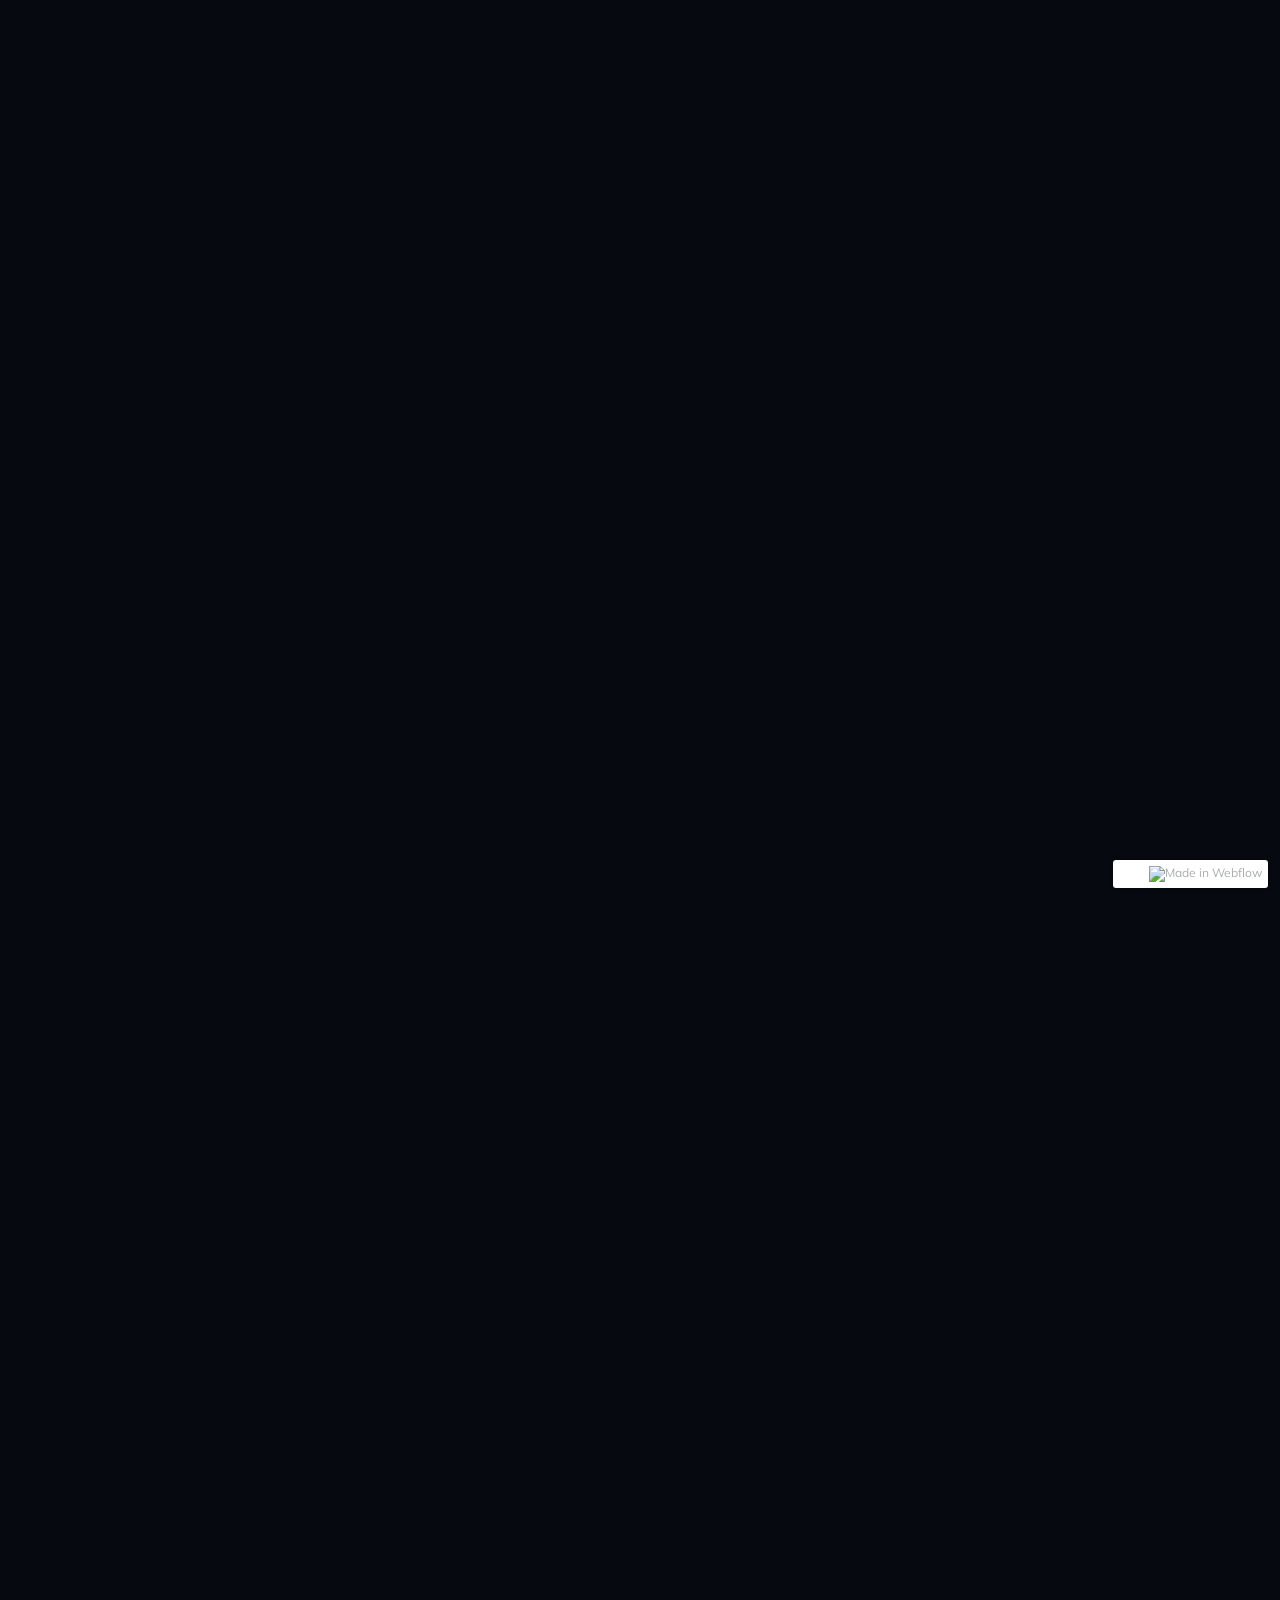
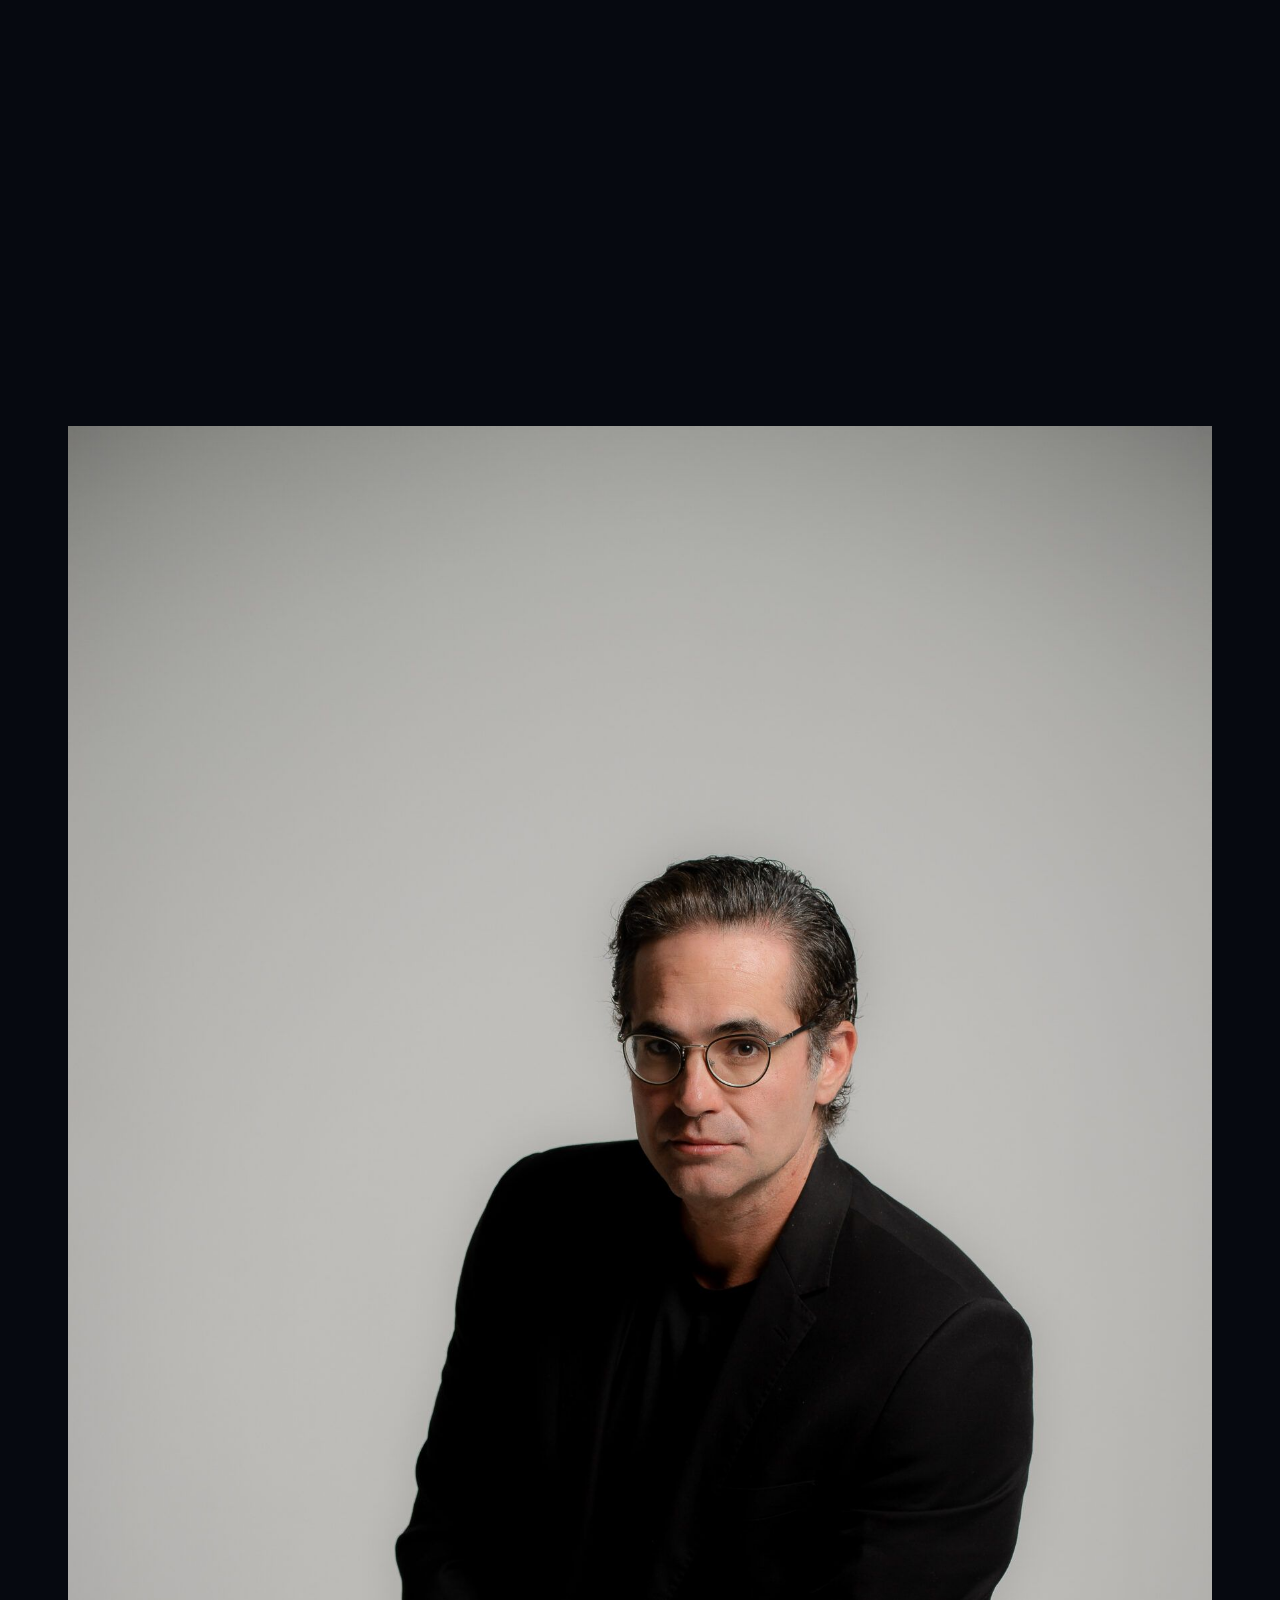
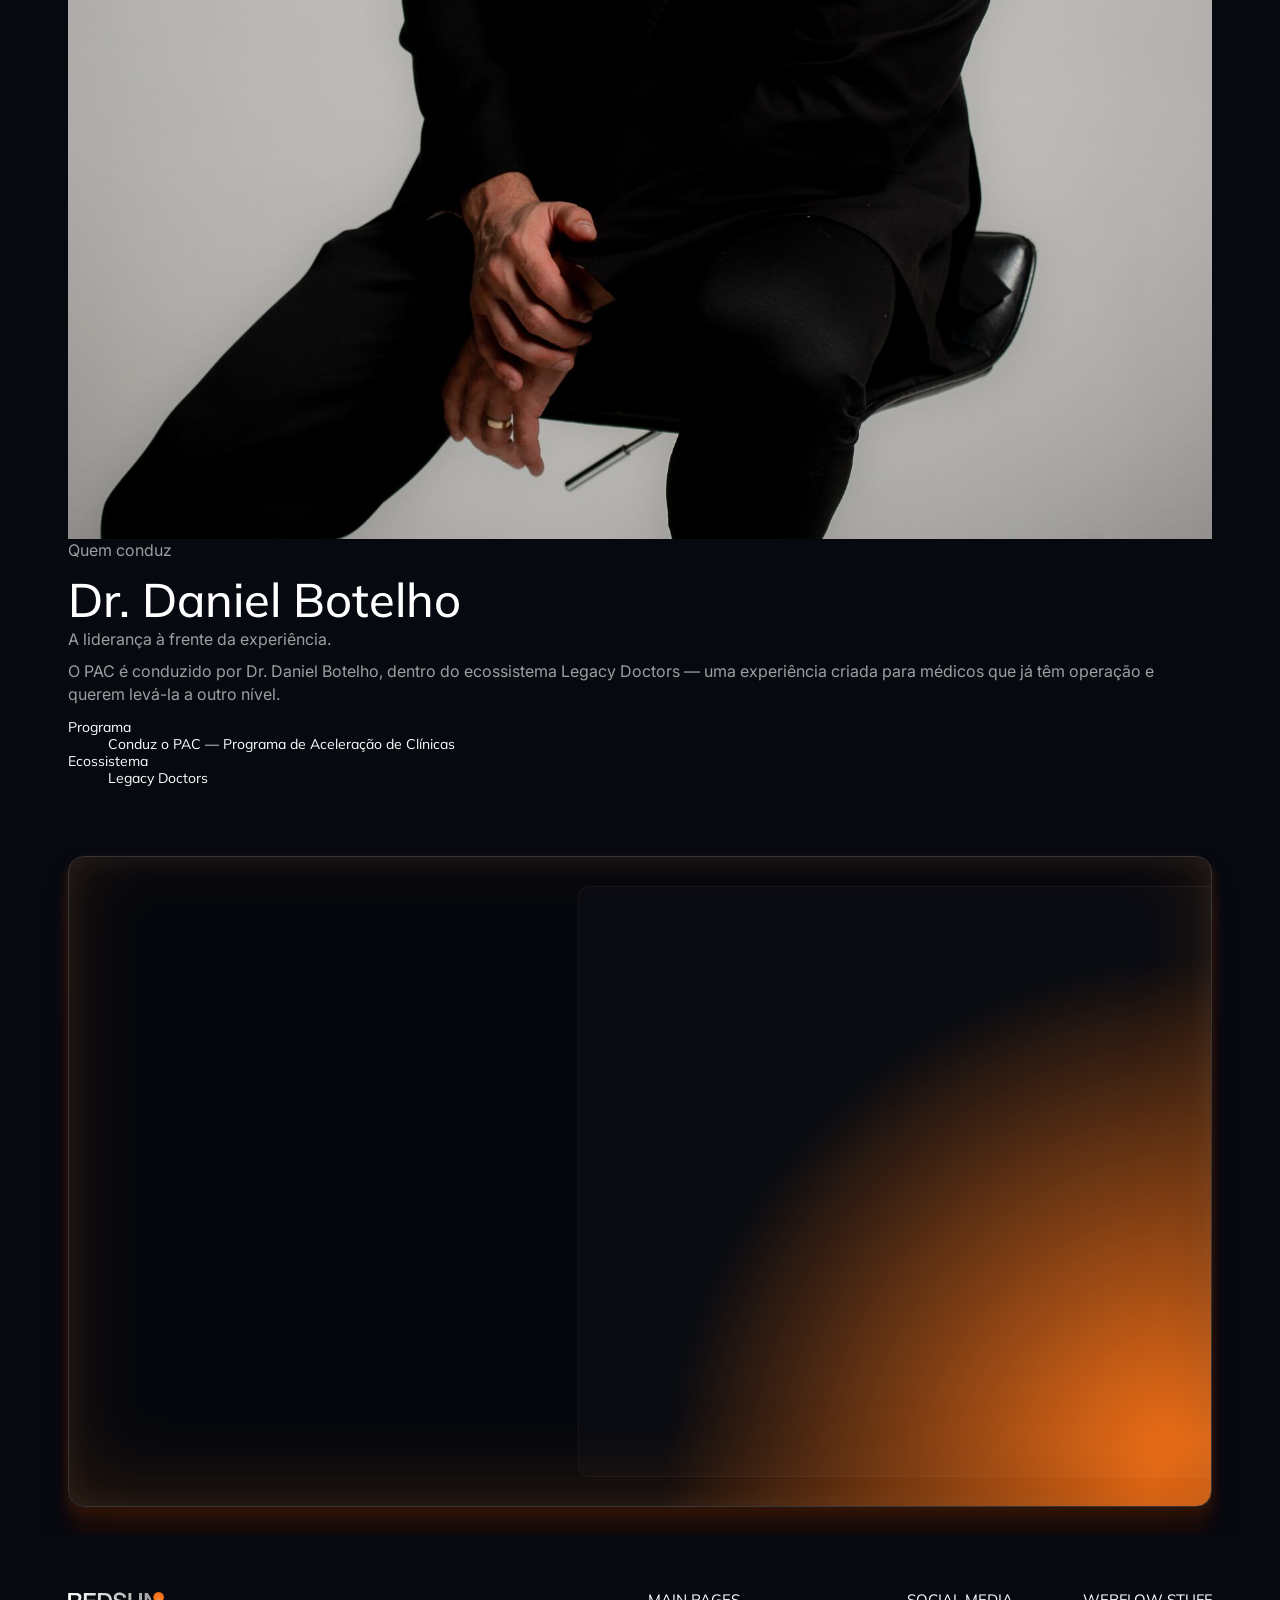
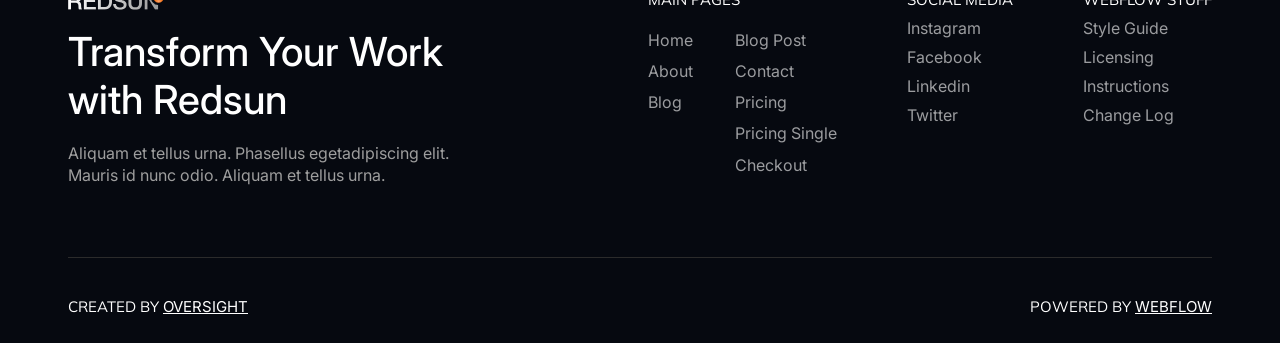
==== commit c2655ca1: "Remover o bloco de pilares e ajustar navegacao/CTA Remove a secao #pilares (grade bento com 4 cards " ====
--- a/template.html
+++ b/template.html
@@ -1 +1 @@
-<!DOCTYPE html><!-- This site was created in Webflow. https://webflow.com --><!-- Last Published: Thu Jan 02 2025 14:59:15 GMT+0000 (Coordinated Universal Time) --><html data-wf-domain="ovo-redsun.webflow.io" data-wf-page="673c8623b53e085c22dcde61" data-wf-site="673c8623b53e085c22dcde7d" lang="en" class=" w-mod-js"><head><meta charset="utf-8"><link href="https://cdn.prod.website-files.com" rel="preconnect" crossorigin="anonymous"><title>RedSun - Webflow Ecommerce website template</title><meta content="RedSun - Webflow Ecommerce website template" name="description"><meta content="RedSun - Webflow Ecommerce website template" property="og:title"><meta content="RedSun - Webflow Ecommerce website template" property="og:description"><meta content="RedSun - Webflow Ecommerce website template" name="twitter:title"><meta content="RedSun - Webflow Ecommerce website template" name="twitter:description"><meta property="og:type" content="website"><meta content="summary_large_image" name="twitter:card"><meta content="width=device-width, initial-scale=1" name="viewport"><meta content="Webflow" name="generator"><link href="css/ovo-redsun.webflow.85f609341.css" rel="stylesheet" type="text/css"><link href="https://fonts.googleapis.com" rel="preconnect"><link href="https://fonts.gstatic.com" rel="preconnect" crossorigin="anonymous"><script src="js/webfont.js" type="text/javascript"></script><script type="text/javascript">WebFont.load({  google: {    families: ["Inter:100,200,300,regular,500,600,700,800,900","Mulish:200,300,regular,500,600,700,800,900,200italic,300italic,italic,500italic,600italic,700italic,800italic,900italic"]  }});</script><script type="text/javascript">!function(o,c){var n=c.documentElement,t=" w-mod-";n.className+=t+"js",("ontouchstart"in o||o.DocumentTouch&&c instanceof DocumentTouch)&&(n.className+=t+"touch")}(window,document);</script><link href="images/673c86594c8e945d0a8d39fd_Fav.png" rel="shortcut icon" type="image/x-icon"><link href="images/673c865c3de8eb55a5db0099_Web.png" rel="apple-touch-icon"></head><body><div class="fixed-nav"><div data-animation="default" data-collapse="medium" data-duration="400" data-easing="ease" data-easing2="ease" role="banner" class="navbar w-nav"><div class="container navbar-container"><div class="navbar-holder"><div class="navbar-container"><div class="brand-holder"><a href="/" aria-current="page" class="brand w-nav-brand w--current"><img src="images/673c878fc213543ea74787b5_Logo.svg" loading="lazy" alt="" class="brand-image"></a></div><div class="nav-menus"><nav role="navigation" class="nav-menu w-nav-menu"><div class="nav-menu-link-holder"><div class="nav-menu-link-container"><div class="nav-links"><a href="/" aria-current="page" class="nav-link w-nav-link w--current">Home</a><a href="/features" class="nav-link w-nav-link">Features</a><a href="/about" class="nav-link w-nav-link">About</a><a href="/pricing" class="nav-link w-nav-link">Pricing</a><a href="/blog" class="nav-link w-nav-link">Blog</a><a href="/contact" class="nav-link w-nav-link">Contact</a></div></div></div></nav><a href="#selecao" class="cart-button w-inline-block" aria-label="Ate 30 vagas"><div class="nav-link">Vagas</div><div class="cart-number-holder"><div class="cart-number">(</div><div class="cart-number">30</div><div class="cart-number">)</div></div></a></div><div class="menu-cart-holder"><div class="menu-button w-nav-button"><div class="w-icon-nav-menu"></div></div><div class="nav-menu-button-holder"><a href="https://Google.com" target="_blank" class="button-glow w-inline-block"><div>Book a Demo</div><img src="images/673c8623b53e085c22dcdea1_Button%20Arrow.svg" loading="lazy" alt="" class="button-arrow"></a></div></div></div></div></div></div></div><div data-w-id="92be72c0-3a98-a5eb-437e-48540808feff" class="section overflow-hidden"><div class="hero-section padding-top"><div class="container no-paddings"><div class="hero-section-center-holder"><div class="hero-content"><div style="-webkit-transform:translate3d(0, 30px, 0) scale3d(1, 1, 1) rotateX(0) rotateY(0) rotateZ(0) skew(0, 0);-moz-transform:translate3d(0, 30px, 0) scale3d(1, 1, 1) rotateX(0) rotateY(0) rotateZ(0) skew(0, 0);-ms-transform:translate3d(0, 30px, 0) scale3d(1, 1, 1) rotateX(0) rotateY(0) rotateZ(0) skew(0, 0);transform:translate3d(0, 30px, 0) scale3d(1, 1, 1) rotateX(0) rotateY(0) rotateZ(0) skew(0, 0);opacity:0" class="animate-on-load-01"><div class="badge-wrapper"><a href="#" class="ease-badge w-inline-block"><div class="whats-new">Whats New</div><div>Ease Update v0.1</div><img loading="lazy" src="images/673c8623b53e085c22dcdf7a_Arrow%20Right.svg" alt="Right Arrow" class="ease-badge-icon"></a></div></div><div style="-webkit-transform:translate3d(0, 30px, 0) scale3d(1, 1, 1) rotateX(0) rotateY(0) rotateZ(0) skew(0, 0);-moz-transform:translate3d(0, 30px, 0) scale3d(1, 1, 1) rotateX(0) rotateY(0) rotateZ(0) skew(0, 0);-ms-transform:translate3d(0, 30px, 0) scale3d(1, 1, 1) rotateX(0) rotateY(0) rotateZ(0) skew(0, 0);transform:translate3d(0, 30px, 0) scale3d(1, 1, 1) rotateX(0) rotateY(0) rotateZ(0) skew(0, 0);opacity:0" class="animate-on-load-02"><div class="home-hero"><h1 class="hero-title">Intelligent Solutions Powered by AI.</h1></div></div><div style="opacity:0;-webkit-transform:translate3d(0, 30px, 0) scale3d(1, 1, 1) rotateX(0) rotateY(0) rotateZ(0) skew(0, 0);-moz-transform:translate3d(0, 30px, 0) scale3d(1, 1, 1) rotateX(0) rotateY(0) rotateZ(0) skew(0, 0);-ms-transform:translate3d(0, 30px, 0) scale3d(1, 1, 1) rotateX(0) rotateY(0) rotateZ(0) skew(0, 0);transform:translate3d(0, 30px, 0) scale3d(1, 1, 1) rotateX(0) rotateY(0) rotateZ(0) skew(0, 0)" class="animate-on-load-03"><div class="center-hero-paragraph-holder smaller"><p>Gain clarity and harness the power of your data with RedSun. Our intuitive dashboard provides real-time analytics.</p></div></div><div style="-webkit-transform:translate3d(0, 30px, 0) scale3d(1, 1, 1) rotateX(0) rotateY(0) rotateZ(0) skew(0, 0);-moz-transform:translate3d(0, 30px, 0) scale3d(1, 1, 1) rotateX(0) rotateY(0) rotateZ(0) skew(0, 0);-ms-transform:translate3d(0, 30px, 0) scale3d(1, 1, 1) rotateX(0) rotateY(0) rotateZ(0) skew(0, 0);transform:translate3d(0, 30px, 0) scale3d(1, 1, 1) rotateX(0) rotateY(0) rotateZ(0) skew(0, 0);opacity:0" class="animate-on-load-04"><div class="hero-button-holder"><a href="#readmore" class="button-simple w-inline-block"><div>Read More</div><img src="images/673c8623b53e085c22dcdea1_Button%20Arrow.svg" loading="lazy" alt="" class="button-arrow"></a><a href="/pricing" class="button-glow w-inline-block"><div>Book a Demo</div><img src="images/673c8623b53e085c22dcdea1_Button%20Arrow.svg" loading="lazy" alt="" class="button-arrow"></a></div></div></div><div style="-webkit-transform:translate3d(0, 30px, 0) scale3d(1, 1, 1) rotateX(0) rotateY(0) rotateZ(0) skew(0, 0);-moz-transform:translate3d(0, 30px, 0) scale3d(1, 1, 1) rotateX(0) rotateY(0) rotateZ(0) skew(0, 0);-ms-transform:translate3d(0, 30px, 0) scale3d(1, 1, 1) rotateX(0) rotateY(0) rotateZ(0) skew(0, 0);transform:translate3d(0, 30px, 0) scale3d(1, 1, 1) rotateX(0) rotateY(0) rotateZ(0) skew(0, 0);opacity:0" class="animate-on-load-05"><div class="home-app-wrapper"><div class="app-wrapper"><div style="opacity:0;-webkit-transform:translate3d(0, -120px, 0) scale3d(1.15, 1.15, 1) rotateX(0) rotateY(0) rotateZ(0) skew(0, 0);-moz-transform:translate3d(0, -120px, 0) scale3d(1.15, 1.15, 1) rotateX(0) rotateY(0) rotateZ(0) skew(0, 0);-ms-transform:translate3d(0, -120px, 0) scale3d(1.15, 1.15, 1) rotateX(0) rotateY(0) rotateZ(0) skew(0, 0);transform:translate3d(0, -120px, 0) scale3d(1.15, 1.15, 1) rotateX(0) rotateY(0) rotateZ(0) skew(0, 0)" class="app-holder"><img src="images/673c878f2b1a8d87c7549905_App.jpg" loading="lazy" sizes="(max-width: 479px) 85vw, (max-width: 767px) 90vw, (max-width: 991px) 93vw, (max-width: 1439px) 94vw, 1126.4000244140625px" srcset="images/673c878f2b1a8d87c7549905_App-p-500.jpg 500w, images/673c878f2b1a8d87c7549905_App-p-800.jpg 800w, images/673c878f2b1a8d87c7549905_App-p-1080.jpg 1080w, images/673c878f2b1a8d87c7549905_App-p-1600.jpg 1600w, images/673c878f2b1a8d87c7549905_App-p-2000.jpg 2000w, images/673c878f2b1a8d87c7549905_App.jpg 2340w" alt="" class="app-image"></div><div class="fade"></div></div><div class="circle-wrapper"><div style="-webkit-transform:translate3d(0, 0, 0) scale3d(0.7, 0.7, 1) rotateX(0) rotateY(0) rotateZ(-360deg) skew(0, 0);-moz-transform:translate3d(0, 0, 0) scale3d(0.7, 0.7, 1) rotateX(0) rotateY(0) rotateZ(-360deg) skew(0, 0);-ms-transform:translate3d(0, 0, 0) scale3d(0.7, 0.7, 1) rotateX(0) rotateY(0) rotateZ(-360deg) skew(0, 0);transform:translate3d(0, 0, 0) scale3d(0.7, 0.7, 1) rotateX(0) rotateY(0) rotateZ(-360deg) skew(0, 0);filter:saturate(160%) blur(0px);opacity:0" class="circle-container"><img src="images/673c8790c213543ea74788a0_Red%20Circle%20No%20Glow.png" loading="lazy" sizes="(max-width: 479px) 88vw, (max-width: 767px) 93vw, (max-width: 991px) 94vw, (max-width: 1439px) 95vw, 1144px" srcset="images/673c8790c213543ea74788a0_Red%20Circle%20No%20Glow-p-500.png 500w, images/673c8790c213543ea74788a0_Red%20Circle%20No%20Glow-p-800.png 800w, images/673c8790c213543ea74788a0_Red%20Circle%20No%20Glow-p-1080.png 1080w, images/673c8790c213543ea74788a0_Red%20Circle%20No%20Glow-p-1600.png 1600w, images/673c8790c213543ea74788a0_Red%20Circle%20No%20Glow-p-2000.png 2000w, images/673c8790c213543ea74788a0_Red%20Circle%20No%20Glow.png 2256w" alt="" class="circle-bg-image"><img src="images/673c87ad03ca3526725241f9_Red%20Glow.png" loading="lazy" style="-webkit-transform:translate3d(-248px, 95px, 0) scale3d(0.9, 0.9, 1) rotateX(0) rotateY(0) rotateZ(-26deg) skew(0, 0);-moz-transform:translate3d(-248px, 95px, 0) scale3d(0.9, 0.9, 1) rotateX(0) rotateY(0) rotateZ(-26deg) skew(0, 0);-ms-transform:translate3d(-248px, 95px, 0) scale3d(0.9, 0.9, 1) rotateX(0) rotateY(0) rotateZ(-26deg) skew(0, 0);transform:translate3d(-248px, 95px, 0) scale3d(0.9, 0.9, 1) rotateX(0) rotateY(0) rotateZ(-26deg) skew(0, 0);opacity:0;filter:blur(20px)" sizes="(max-width: 479px) 88vw, (max-width: 767px) 93vw, (max-width: 991px) 94vw, (max-width: 1439px) 95vw, 1144px" alt="" srcset="images/673c87ad03ca3526725241f9_Red%20Glow-p-500.png 500w, images/673c87ad03ca3526725241f9_Red%20Glow-p-800.png 800w, images/673c87ad03ca3526725241f9_Red%20Glow-p-1080.png 1080w, images/673c87ad03ca3526725241f9_Red%20Glow-p-1600.png 1600w, images/673c87ad03ca3526725241f9_Red%20Glow-p-2000.png 2000w, images/673c87ad03ca3526725241f9_Red%20Glow.png 2626w" class="red-glow"><img src="images/673c878ff9abee9c378d3e76_Glow.png" loading="lazy" style="-webkit-transform:translate3d(-248px, 95px, 0) scale3d(0.9, 0.9, 1) rotateX(0) rotateY(0) rotateZ(-26deg) skew(0, 0);-moz-transform:translate3d(-248px, 95px, 0) scale3d(0.9, 0.9, 1) rotateX(0) rotateY(0) rotateZ(-26deg) skew(0, 0);-ms-transform:translate3d(-248px, 95px, 0) scale3d(0.9, 0.9, 1) rotateX(0) rotateY(0) rotateZ(-26deg) skew(0, 0);transform:translate3d(-248px, 95px, 0) scale3d(0.9, 0.9, 1) rotateX(0) rotateY(0) rotateZ(-26deg) skew(0, 0);filter:blur(20px);opacity:0" sizes="(max-width: 479px) 88vw, (max-width: 767px) 93vw, (max-width: 991px) 94vw, (max-width: 1439px) 95vw, 1144px" alt="" srcset="images/673c878ff9abee9c378d3e76_Glow-p-500.png 500w, images/673c878ff9abee9c378d3e76_Glow-p-800.png 800w, images/673c878ff9abee9c378d3e76_Glow-p-1080.png 1080w, images/673c878ff9abee9c378d3e76_Glow.png 1152w" class="white-glow"><div class="red-cicrle-center"><div class="red-circle"></div></div></div></div></div></div></div></div><div class="bg"><div style="-webkit-transform:translate3d(0, 30px, 0) scale3d(1, 1, 1) rotateX(0) rotateY(0) rotateZ(0) skew(0, 0);-moz-transform:translate3d(0, 30px, 0) scale3d(1, 1, 1) rotateX(0) rotateY(0) rotateZ(0) skew(0, 0);-ms-transform:translate3d(0, 30px, 0) scale3d(1, 1, 1) rotateX(0) rotateY(0) rotateZ(0) skew(0, 0);transform:translate3d(0, 30px, 0) scale3d(1, 1, 1) rotateX(0) rotateY(0) rotateZ(0) skew(0, 0);opacity:0" class="animate-on-load-05"><div class="trusted-by"><div class="center-text"><div class="fade-in-on-scroll"><p>Join 4,000+ companies already growing</p></div></div><div class="fade-in-on-scroll"><div class="company-logo-holder"><div class="company-logo-container"><div class="company-logo-wrapper"><img src="images/6537b1db509ef0817e8f4b85_Logo%2003.svg" loading="lazy" alt="" class="company-logo"></div><div class="company-logo-wrapper"><img src="images/6537b1db509ef0817e8f4b84_Logo%2001.svg" loading="lazy" alt="" class="company-logo"></div><div class="company-logo-wrapper"><img src="images/6537b1db509ef0817e8f4b83_Logo%2002.svg" loading="lazy" alt="" class="company-logo"></div><div class="company-logo-wrapper"><img src="images/6537b1db509ef0817e8f4b82_Logo%2004.svg" loading="lazy" alt="" class="company-logo"></div><div class="company-logo-wrapper"><img src="images/6537b1db509ef0817e8f4b79_Logo%2005.svg" loading="lazy" alt="" class="company-logo"></div><div class="company-logo-wrapper"><img src="images/6537b1db509ef0817e8f4b84_Logo%2001.svg" loading="lazy" alt="" class="company-logo"></div><div class="company-logo-wrapper"><img src="images/6537b1db509ef0817e8f4b83_Logo%2002.svg" loading="lazy" alt="" class="company-logo"></div><div class="company-logo-wrapper"><img src="images/673c8623b53e085c22dcde93_Logo%2005.svg" loading="lazy" alt="" class="company-logo"></div></div><div class="company-logo-container"><div class="company-logo-wrapper"><img src="images/6537b1db509ef0817e8f4b85_Logo%2003.svg" loading="lazy" alt="" class="company-logo"></div><div class="company-logo-wrapper"><img src="images/6537b1db509ef0817e8f4b84_Logo%2001.svg" loading="lazy" alt="" class="company-logo"></div><div class="company-logo-wrapper"><img src="images/6537b1db509ef0817e8f4b83_Logo%2002.svg" loading="lazy" alt="" class="company-logo"></div><div class="company-logo-wrapper"><img src="images/6537b1db509ef0817e8f4b82_Logo%2004.svg" loading="lazy" alt="" class="company-logo"></div><div class="company-logo-wrapper"><img src="images/6537b1db509ef0817e8f4b79_Logo%2005.svg" loading="lazy" alt="" class="company-logo"></div><div class="company-logo-wrapper"><img src="images/6537b1db509ef0817e8f4b84_Logo%2001.svg" loading="lazy" alt="" class="company-logo"></div><div class="company-logo-wrapper"><img src="images/6537b1db509ef0817e8f4b83_Logo%2002.svg" loading="lazy" alt="" class="company-logo"></div><div class="company-logo-wrapper"><img src="images/673c8623b53e085c22dcde93_Logo%2005.svg" loading="lazy" alt="" class="company-logo"></div></div><div class="graident-for-logos"></div><div class="graident-for-logos right"></div></div></div></div></div></div><div class="light-wrapper"><div class="lights-holder"><div style="height:0px;opacity:0" class="light left"></div><div style="height:0px;opacity:0" class="light middle"></div><div style="height:0px;opacity:0" class="light right"></div></div></div></div></div><div id="readmore" class="section"><div class="container"><div class="home-grid-holder"><div class="w-layout-grid home-grid"><div id="w-node-_0ebd09e6-ffa3-4ebb-e6d2-ea8aed55c1e9-22dcde61" class="home-grid-box-wrapper"><div class="home-grid-box"><div class="home-grid-content-verctial"><div class="home-grid-content-text-normal"><h6 class="title">Balance</h6><p>Lorem ipsum dolor sit amet consectetur. Molestie lorem arcu</p></div><div class="home-grid-image-holder"><img class="home-grid-image" src="images/673ca3900533e1e506153bec_Features%204.png" alt="" style="opacity:0" sizes="(max-width: 479px) 86vw, (max-width: 767px) 91vw, (max-width: 991px) 93vw, (max-width: 1439px) 94vw, 1130.4000244140625px" data-w-id="09e54638-f22d-f589-f605-684e6d443e80" loading="lazy" srcset="images/673ca3900533e1e506153bec_Features%204-p-500.png 500w, images/673ca3900533e1e506153bec_Features%204-p-800.png 800w, images/673ca3900533e1e506153bec_Features%204-p-1080.png 1080w, images/673ca3900533e1e506153bec_Features%204.png 1452w"></div></div></div></div><div id="w-node-_0b7df94f-1fd4-35c6-43f3-498e871a50cb-22dcde61" class="home-grid-box-wrapper"><div class="home-grid-box"><div class="home-grid-content-verctial"><div class="home-grid-content-text-normal"><h6 class="title">Users</h6><p>Lorem ipsum dolor sit amet consectetur. Molestie lorem arcu</p></div><div class="home-grid-image-holder"><img class="home-grid-image" src="images/673ca38feb8c4a33086ba5d6_Features%202.png" alt="" style="opacity:0" sizes="(max-width: 479px) 86vw, (max-width: 767px) 91vw, (max-width: 991px) 93vw, (max-width: 1439px) 94vw, 1130.4000244140625px" data-w-id="0b7df94f-1fd4-35c6-43f3-498e871a50d4" loading="lazy" srcset="images/673ca38feb8c4a33086ba5d6_Features%202-p-500.png 500w, images/673ca38feb8c4a33086ba5d6_Features%202-p-800.png 800w, images/673ca38feb8c4a33086ba5d6_Features%202-p-1080.png 1080w, images/673ca38feb8c4a33086ba5d6_Features%202.png 1452w"></div></div></div></div><div id="w-node-_3f3fda17-dd81-2732-06a0-b9711d5b73eb-22dcde61" class="home-grid-box-wrapper"><div class="home-grid-box"><div class="home-grid-content-verctial"><div class="home-grid-image-holder"><img class="home-grid-image" src="images/673ca38f02354f48e7708d75_Features%201.png" alt="" style="opacity:0" sizes="(max-width: 479px) 86vw, (max-width: 767px) 91vw, (max-width: 991px) 93vw, (max-width: 1439px) 94vw, 1130.4000244140625px" data-w-id="3f3fda17-dd81-2732-06a0-b9711d5b73f4" loading="lazy" srcset="images/673ca38f02354f48e7708d75_Features%201-p-500.png 500w, images/673ca38f02354f48e7708d75_Features%201-p-800.png 800w, images/673ca38f02354f48e7708d75_Features%201-p-1080.png 1080w, images/673ca38f02354f48e7708d75_Features%201.png 1452w"></div><div class="home-grid-content-text-normal left"><h6 class="title">Create</h6><p>Lorem ipsum dolor sit amet consectetur. Molestie lorem arcu</p></div></div></div></div><div id="w-node-_2b8222e4-d978-932d-638e-c9e98fb47ea2-22dcde61" class="home-grid-box-wrapper"><div class="home-grid-box"><div data-w-id="45ec6615-efde-c943-5b77-9ea5d466926f" style="opacity:0" class="home-grid-content"><div class="home-grid-content-text"><h6 class="title">AI Sessions</h6><p>Lorem ipsum dolor sit amet consectetur. Molestie lorem arcu</p></div><div id="w-node-ef4f4a5e-f3e9-49ba-260a-2b9b61b469ad-22dcde61" class="home-grid-image-holder smaller"><img class="home-grid-image smaller" src="images/673ca3980df03ce0dfdb794d_Features%203.png" alt="" style="opacity:0" sizes="(max-width: 479px) 77vw, (max-width: 991px) 82vw, (max-width: 1439px) 52vw, 622.3500366210938px" data-w-id="a6d78500-e637-00be-a78c-7c30aaa98906" loading="lazy" srcset="images/673ca3980df03ce0dfdb794d_Features%203-p-500.png 500w, images/673ca3980df03ce0dfdb794d_Features%203-p-800.png 800w, images/673ca3980df03ce0dfdb794d_Features%203-p-1080.png 1080w, images/673ca3980df03ce0dfdb794d_Features%203.png 1592w"></div></div></div></div></div></div></div></div><div class="section"><div class="container"><div class="section-paddings"><div class="section-center-text"><div class="section-title xl"><div class="fade-in-on-scroll"><h2 class="title medium">Powerful Features </h2></div></div><div class="section-paragraph"><div class="fade-in-on-scroll"><p>Explore the frontier of coding evolution with RedSun Unleashed. Our latest features redefine the boundaries of what's possible in coding tools.</p></div></div></div><div class="new-features-holder"><div class="w-layout-grid new-features-grid"><div id="w-node-_0e7bf4ef-0cb9-d656-ae4d-41022f5a27fa-22dcde61" class="feature-grid-content"><div class="feature-grid-content-holder"><div class="feature-grid-title">Top Management, to help you see the bigger picture</div><p>Lorem ipsum dolor sit amet, consectetur adipiscing elit. Maecenas massa massa id arcu blandit dignissim contum volutpat dolor fermentum, justo tempor.<br><br>Vulputate enim ante egestas commodo in.</p><a href="/features" class="button-simple w-inline-block"><div>See Doc</div><img src="images/673c8623b53e085c22dcdea1_Button%20Arrow.svg" loading="lazy" alt="" class="button-arrow"></a></div><div class="checked-list-holder"><ul role="list" class="list w-list-unstyled"><li class="list-item"><div class="check-icon-holder"><img src="images/673c8623b53e085c22dcdeb0_Check%20White.svg" loading="lazy" alt="" class="check-icon"></div><div class="check-item-text">Customizable layouts for efficient coding.</div></li><li class="list-item"><div class="check-icon-holder"><img src="images/673c8623b53e085c22dcdeb0_Check%20White.svg" loading="lazy" alt="" class="check-icon"></div><div class="check-item-text">Font preferences to match your style.</div></li><li class="list-item"><div class="check-icon-holder"><img src="images/673c8623b53e085c22dcdeb0_Check%20White.svg" loading="lazy" alt="" class="check-icon"></div><div class="check-item-text">Create multiple profiles for versatility.</div></li></ul></div></div><div id="w-node-_279527ce-08bc-deeb-e599-bc9c13ef82ac-22dcde61" class="feature-grid-image-holder"><img class="feature-image" src="images/673ca401ef8e7fd09ba9f4fa_Feature%20Image%2001.jpg" alt="" style="opacity:0" sizes="(max-width: 479px) 88vw, (max-width: 767px) 93vw, (max-width: 991px) 94vw, (max-width: 1439px) 95vw, 1144px" data-w-id="aceece89-48dc-7e0b-a1db-d0d99d9e4c33" loading="lazy" srcset="images/673ca401ef8e7fd09ba9f4fa_Feature%20Image%2001-p-500.jpg 500w, images/673ca401ef8e7fd09ba9f4fa_Feature%20Image%2001-p-800.jpg 800w, images/673ca401ef8e7fd09ba9f4fa_Feature%20Image%2001-p-1080.jpg 1080w, images/673ca401ef8e7fd09ba9f4fa_Feature%20Image%2001-p-1600.jpg 1600w, images/673ca401ef8e7fd09ba9f4fa_Feature%20Image%2001.jpg 1710w"></div></div><div class="w-layout-grid new-features-grid"><div id="w-node-bba29520-f1f1-13e4-e629-8ee25e1c1b3f-22dcde61" class="feature-grid-image-holder"><img class="feature-image" src="images/673ca401d0386358ecf73562_Feature%20Image%2002.jpg" alt="" style="opacity:0" sizes="(max-width: 479px) 88vw, (max-width: 767px) 93vw, (max-width: 991px) 94vw, (max-width: 1439px) 95vw, 1144px" data-w-id="bba29520-f1f1-13e4-e629-8ee25e1c1b40" loading="lazy" srcset="images/673ca401d0386358ecf73562_Feature%20Image%2002-p-500.jpg 500w, images/673ca401d0386358ecf73562_Feature%20Image%2002-p-800.jpg 800w, images/673ca401d0386358ecf73562_Feature%20Image%2002-p-1080.jpg 1080w, images/673ca401d0386358ecf73562_Feature%20Image%2002-p-1600.jpg 1600w, images/673ca401d0386358ecf73562_Feature%20Image%2002.jpg 1710w"></div><div id="w-node-b208aa4d-56fc-6741-caba-00680983d971-22dcde61" class="feature-grid-content"><div class="feature-grid-content-holder"><div class="feature-grid-title">Helping you with fast-reading charts on the go</div><p>Lorem ipsum dolor sit amet, consectetur adipiscing elit. Maecenas massa massa id arcu blandit dignissim contum volutpat dolor fermentum, justo tempor.<br><br>Vulputate enim ante egestas commodo in.</p><a href="/features" class="button-simple w-inline-block"><div>See Doc</div><img src="images/673c8623b53e085c22dcdea1_Button%20Arrow.svg" loading="lazy" alt="" class="button-arrow"></a></div><div class="checked-list-holder"><ul role="list" class="list w-list-unstyled"><li class="list-item"><div class="check-icon-holder"><img src="images/673c8623b53e085c22dcdeb0_Check%20White.svg" loading="lazy" alt="" class="check-icon"></div><div class="check-item-text">Customizable layouts for efficient coding.</div></li><li class="list-item"><div class="check-icon-holder"><img src="images/673c8623b53e085c22dcdeb0_Check%20White.svg" loading="lazy" alt="" class="check-icon"></div><div class="check-item-text">Font preferences to match your style.</div></li><li class="list-item"><div class="check-icon-holder"><img src="images/673c8623b53e085c22dcdeb0_Check%20White.svg" loading="lazy" alt="" class="check-icon"></div><div class="check-item-text">Create multiple profiles for versatility.</div></li></ul></div></div></div></div></div></div></div><div id="pac-selection-slot"></div><section id="conducao" class="section pac-founder"><div class="container"><div class="pac-founder-grid"><div class="pac-founder-photo"><img src="images/daniel-botelho-1.jpg" srcset="images/daniel-botelho-1-p-500.jpg 500w, images/daniel-botelho-1-p-800.jpg 800w, images/daniel-botelho-1.jpg 1200w" sizes="(max-width:767px) 90vw, 42vw" loading="lazy" alt="Dr. Daniel Botelho" class="founder-photo"></div><div class="pac-founder-content"><p class="pac-kicker">Quem conduz</p><h2 class="title medium">Dr. Daniel Botelho</h2><p class="pac-founder-headline">A liderança à frente da experiência.</p><p class="pac-founder-lead">O PAC é conduzido por Dr. Daniel Botelho, dentro do ecossistema Legacy Doctors — uma experiência criada para médicos que já têm operação e querem levá-la a outro nível.</p><dl class="pac-founder-facts"><div><dt>Programa</dt><dd>Conduz o PAC — Programa de Aceleração de Clínicas</dd></div><div><dt>Ecossistema</dt><dd>Legacy Doctors</dd></div></dl><!-- Estrutura pronta para informacoes oficiais do Dr. Daniel Botelho. Preencher SOMENTE com dados validados: especialidade (ex.: Cirurgiao Plastico), atuacao empresarial, fundacao/idealizacao, experiencia profissional, projetos e empresas, resultados comprovados. Nao inventar. --></div></div></div></section><div data-w-id="8ed71055-6ae7-5324-a6d4-54fc76e0e2d9" class="cta-wrapper"><div class="container"><div class="cta-container styled-box"><div class="cta-form-holder"><div class="cta-heading-holder"><div class="cta-heading-wrapper"><div class="cta-heading">Transform Your Work with Redsun </div></div><div class="cta-paragraph-holder"><p>Embark on a transformative journey of coding excellence with Redsun </p></div></div><div class="form-block w-form"><form id="Early-Access-Emails" name="wf-form-Early-Access-Emails" data-name="Early Access Emails" method="get" class="form-holder" data-wf-page-id="673c8623b53e085c22dcde61" data-wf-element-id="8ed71055-6ae7-5324-a6d4-54fc76e0e2eb"><div class="form"><input class="text-field w-input" maxlength="256" name="email" data-name="Email" placeholder="Enter email here" type="email" id="Early-Access-Emails" required=""><input type="submit" data-wait="..." class="submit-button w-button" value="Get Started"></div></form><div class="thank-you-message w-form-done"><div><span class="white-text">Thank you! </span><br>Your submission has been received!</div></div><div class="error-message w-form-fail"><div><span class="white-text">Oops! <br></span>Something went wrong! Try again later</div></div></div></div><div class="cta-app-holder"><img src="images/673c878f2b1a8d87c7549905_App.jpg" loading="eager" data-w-id="afb7a514-66a8-b10a-7c8c-6b2bb26ffe8e" sizes="(max-width: 479px) 76vw, (max-width: 991px) 82vw, (max-width: 1439px) 78vw, 956.3500366210938px" alt="" srcset="images/673c878f2b1a8d87c7549905_App-p-500.jpg 500w, images/673c878f2b1a8d87c7549905_App-p-800.jpg 800w, images/673c878f2b1a8d87c7549905_App-p-1080.jpg 1080w, images/673c878f2b1a8d87c7549905_App-p-1600.jpg 1600w, images/673c878f2b1a8d87c7549905_App-p-2000.jpg 2000w, images/673c878f2b1a8d87c7549905_App.jpg 2340w" class="app-image"></div></div></div></div><div class="section"><div class="container"><div class="footer-wrapper"><a href="/" aria-current="page" class="footer-brand w-inline-block w--current"><img src="images/673c878fc213543ea74787b5_Logo.svg" loading="lazy" alt="" class="footer-brand-image"><div class="footer-heading">Transform Your Work with Redsun</div><div class="footer-paragraph-holder"><p>Aliquam et tellus urna. Phasellus egetadipiscing elit. Mauris id nunc odio. Aliquam et tellus urna.</p></div></a><div class="footer-content"><div id="w-node-e92bf484-a605-4132-f141-4518468af7e2-468af7d9" class="footer-block"><div class="title-small">Main Pages</div><div class="menu-link-wrapper"><div class="menu-links-holder"><a href="/" aria-current="page" class="grey-link w--current">Home </a><a href="/about" class="grey-link">About</a><a href="/features" class="grey-link">Features</a><a href="/blog" class="grey-link">Blog </a></div><div class="menu-links-holder"><a href="https://ovo-glossy.webflow.io/post/how-to-build-strong-relationships-in-a-digital-age" class="grey-link">Blog Post</a><a href="/contact" class="grey-link">Contact</a><a href="/pricing" class="grey-link">Pricing</a><a href="https://ovo-glossy.webflow.io/product/enterprise-plan" class="grey-link">Pricing Single</a><a href="/checkout" class="grey-link">Checkout</a></div></div></div><div id="w-node-e92bf484-a605-4132-f141-4518468af7ef-468af7d9" class="footer-block"><div class="title-small">Social media</div><a href="https://instagram.com" target="_blank" class="grey-link">Instagram</a><a href="https://fb.com" target="_blank" class="grey-link">Facebook</a><a href="https://linkedin.com" target="_blank" class="grey-link">Linkedin</a><a href="https://twitter.com" target="_blank" class="grey-link">Twitter</a></div><div id="w-node-e92bf484-a605-4132-f141-4518468af7fa-468af7d9" class="footer-block"><div class="title-small">Webflow stuff</div><a href="/template/style-guide" class="grey-link">Style Guide</a><a href="/template/licensing" class="grey-link">Licensing</a><a href="/template/instructions" class="grey-link">Instructions</a><a href="/template/change-log" class="grey-link">Change Log</a></div></div></div><div class="footer-divider"><div class="footer-copyright-holder"><div class="footer-copyright-center">Created by <a href="http://madebyoversight.com/" target="_blank" class="white-link">OVERSIGHT</a></div></div><div class="footer-copyright-holder"><div class="footer-copyright-center">Powered by <a href="https://webflow.com/" target="_blank" class="white-link">WEBFLOW</a></div></div></div></div><div class="cursor-light"><div class="cursor-light-holder"></div></div></div><script src="js/jquery-3.5.1.min.dc5e7f18c8.js" type="text/javascript"></script><script src="js/webflow.c4d126736bc111233482d3ace9891883.js" type="text/javascript"></script></body></html>+<!DOCTYPE html><!-- This site was created in Webflow. https://webflow.com --><!-- Last Published: Thu Jan 02 2025 14:59:15 GMT+0000 (Coordinated Universal Time) --><html data-wf-domain="ovo-redsun.webflow.io" data-wf-page="673c8623b53e085c22dcde61" data-wf-site="673c8623b53e085c22dcde7d" lang="en" class=" w-mod-js"><head><meta charset="utf-8"><link href="https://cdn.prod.website-files.com" rel="preconnect" crossorigin="anonymous"><title>RedSun - Webflow Ecommerce website template</title><meta content="RedSun - Webflow Ecommerce website template" name="description"><meta content="RedSun - Webflow Ecommerce website template" property="og:title"><meta content="RedSun - Webflow Ecommerce website template" property="og:description"><meta content="RedSun - Webflow Ecommerce website template" name="twitter:title"><meta content="RedSun - Webflow Ecommerce website template" name="twitter:description"><meta property="og:type" content="website"><meta content="summary_large_image" name="twitter:card"><meta content="width=device-width, initial-scale=1" name="viewport"><meta content="Webflow" name="generator"><link href="css/ovo-redsun.webflow.85f609341.css" rel="stylesheet" type="text/css"><link href="https://fonts.googleapis.com" rel="preconnect"><link href="https://fonts.gstatic.com" rel="preconnect" crossorigin="anonymous"><script src="js/webfont.js" type="text/javascript"></script><script type="text/javascript">WebFont.load({  google: {    families: ["Inter:100,200,300,regular,500,600,700,800,900","Mulish:200,300,regular,500,600,700,800,900,200italic,300italic,italic,500italic,600italic,700italic,800italic,900italic"]  }});</script><script type="text/javascript">!function(o,c){var n=c.documentElement,t=" w-mod-";n.className+=t+"js",("ontouchstart"in o||o.DocumentTouch&&c instanceof DocumentTouch)&&(n.className+=t+"touch")}(window,document);</script><link href="images/673c86594c8e945d0a8d39fd_Fav.png" rel="shortcut icon" type="image/x-icon"><link href="images/673c865c3de8eb55a5db0099_Web.png" rel="apple-touch-icon"></head><body><div class="fixed-nav"><div data-animation="default" data-collapse="medium" data-duration="400" data-easing="ease" data-easing2="ease" role="banner" class="navbar w-nav"><div class="container navbar-container"><div class="navbar-holder"><div class="navbar-container"><div class="brand-holder"><a href="/" aria-current="page" class="brand w-nav-brand w--current"><img src="images/673c878fc213543ea74787b5_Logo.svg" loading="lazy" alt="" class="brand-image"></a></div><div class="nav-menus"><nav role="navigation" class="nav-menu w-nav-menu"><div class="nav-menu-link-holder"><div class="nav-menu-link-container"><div class="nav-links"><a href="/" aria-current="page" class="nav-link w-nav-link w--current">Home</a><a href="/about" class="nav-link w-nav-link">About</a><a href="/pricing" class="nav-link w-nav-link">Pricing</a><a href="/blog" class="nav-link w-nav-link">Blog</a><a href="/contact" class="nav-link w-nav-link">Contact</a></div></div></div></nav><a href="#selecao" class="cart-button w-inline-block" aria-label="Ate 30 vagas"><div class="nav-link">Vagas</div><div class="cart-number-holder"><div class="cart-number">(</div><div class="cart-number">30</div><div class="cart-number">)</div></div></a></div><div class="menu-cart-holder"><div class="menu-button w-nav-button"><div class="w-icon-nav-menu"></div></div><div class="nav-menu-button-holder"><a href="https://Google.com" target="_blank" class="button-glow w-inline-block"><div>Book a Demo</div><img src="images/673c8623b53e085c22dcdea1_Button%20Arrow.svg" loading="lazy" alt="" class="button-arrow"></a></div></div></div></div></div></div></div><div data-w-id="92be72c0-3a98-a5eb-437e-48540808feff" class="section overflow-hidden"><div class="hero-section padding-top"><div class="container no-paddings"><div class="hero-section-center-holder"><div class="hero-content"><div style="-webkit-transform:translate3d(0, 30px, 0) scale3d(1, 1, 1) rotateX(0) rotateY(0) rotateZ(0) skew(0, 0);-moz-transform:translate3d(0, 30px, 0) scale3d(1, 1, 1) rotateX(0) rotateY(0) rotateZ(0) skew(0, 0);-ms-transform:translate3d(0, 30px, 0) scale3d(1, 1, 1) rotateX(0) rotateY(0) rotateZ(0) skew(0, 0);transform:translate3d(0, 30px, 0) scale3d(1, 1, 1) rotateX(0) rotateY(0) rotateZ(0) skew(0, 0);opacity:0" class="animate-on-load-01"><div class="badge-wrapper"><a href="#" class="ease-badge w-inline-block"><div class="whats-new">Whats New</div><div>Ease Update v0.1</div><img loading="lazy" src="images/673c8623b53e085c22dcdf7a_Arrow%20Right.svg" alt="Right Arrow" class="ease-badge-icon"></a></div></div><div style="-webkit-transform:translate3d(0, 30px, 0) scale3d(1, 1, 1) rotateX(0) rotateY(0) rotateZ(0) skew(0, 0);-moz-transform:translate3d(0, 30px, 0) scale3d(1, 1, 1) rotateX(0) rotateY(0) rotateZ(0) skew(0, 0);-ms-transform:translate3d(0, 30px, 0) scale3d(1, 1, 1) rotateX(0) rotateY(0) rotateZ(0) skew(0, 0);transform:translate3d(0, 30px, 0) scale3d(1, 1, 1) rotateX(0) rotateY(0) rotateZ(0) skew(0, 0);opacity:0" class="animate-on-load-02"><div class="home-hero"><h1 class="hero-title">Intelligent Solutions Powered by AI.</h1></div></div><div style="opacity:0;-webkit-transform:translate3d(0, 30px, 0) scale3d(1, 1, 1) rotateX(0) rotateY(0) rotateZ(0) skew(0, 0);-moz-transform:translate3d(0, 30px, 0) scale3d(1, 1, 1) rotateX(0) rotateY(0) rotateZ(0) skew(0, 0);-ms-transform:translate3d(0, 30px, 0) scale3d(1, 1, 1) rotateX(0) rotateY(0) rotateZ(0) skew(0, 0);transform:translate3d(0, 30px, 0) scale3d(1, 1, 1) rotateX(0) rotateY(0) rotateZ(0) skew(0, 0)" class="animate-on-load-03"><div class="center-hero-paragraph-holder smaller"><p>Gain clarity and harness the power of your data with RedSun. Our intuitive dashboard provides real-time analytics.</p></div></div><div style="-webkit-transform:translate3d(0, 30px, 0) scale3d(1, 1, 1) rotateX(0) rotateY(0) rotateZ(0) skew(0, 0);-moz-transform:translate3d(0, 30px, 0) scale3d(1, 1, 1) rotateX(0) rotateY(0) rotateZ(0) skew(0, 0);-ms-transform:translate3d(0, 30px, 0) scale3d(1, 1, 1) rotateX(0) rotateY(0) rotateZ(0) skew(0, 0);transform:translate3d(0, 30px, 0) scale3d(1, 1, 1) rotateX(0) rotateY(0) rotateZ(0) skew(0, 0);opacity:0" class="animate-on-load-04"><div class="hero-button-holder"><a href="#readmore" class="button-simple w-inline-block"><div>Read More</div><img src="images/673c8623b53e085c22dcdea1_Button%20Arrow.svg" loading="lazy" alt="" class="button-arrow"></a><a href="/pricing" class="button-glow w-inline-block"><div>Book a Demo</div><img src="images/673c8623b53e085c22dcdea1_Button%20Arrow.svg" loading="lazy" alt="" class="button-arrow"></a></div></div></div><div style="-webkit-transform:translate3d(0, 30px, 0) scale3d(1, 1, 1) rotateX(0) rotateY(0) rotateZ(0) skew(0, 0);-moz-transform:translate3d(0, 30px, 0) scale3d(1, 1, 1) rotateX(0) rotateY(0) rotateZ(0) skew(0, 0);-ms-transform:translate3d(0, 30px, 0) scale3d(1, 1, 1) rotateX(0) rotateY(0) rotateZ(0) skew(0, 0);transform:translate3d(0, 30px, 0) scale3d(1, 1, 1) rotateX(0) rotateY(0) rotateZ(0) skew(0, 0);opacity:0" class="animate-on-load-05"><div class="home-app-wrapper"><div class="app-wrapper"><div style="opacity:0;-webkit-transform:translate3d(0, -120px, 0) scale3d(1.15, 1.15, 1) rotateX(0) rotateY(0) rotateZ(0) skew(0, 0);-moz-transform:translate3d(0, -120px, 0) scale3d(1.15, 1.15, 1) rotateX(0) rotateY(0) rotateZ(0) skew(0, 0);-ms-transform:translate3d(0, -120px, 0) scale3d(1.15, 1.15, 1) rotateX(0) rotateY(0) rotateZ(0) skew(0, 0);transform:translate3d(0, -120px, 0) scale3d(1.15, 1.15, 1) rotateX(0) rotateY(0) rotateZ(0) skew(0, 0)" class="app-holder"><img src="images/673c878f2b1a8d87c7549905_App.jpg" loading="lazy" sizes="(max-width: 479px) 85vw, (max-width: 767px) 90vw, (max-width: 991px) 93vw, (max-width: 1439px) 94vw, 1126.4000244140625px" srcset="images/673c878f2b1a8d87c7549905_App-p-500.jpg 500w, images/673c878f2b1a8d87c7549905_App-p-800.jpg 800w, images/673c878f2b1a8d87c7549905_App-p-1080.jpg 1080w, images/673c878f2b1a8d87c7549905_App-p-1600.jpg 1600w, images/673c878f2b1a8d87c7549905_App-p-2000.jpg 2000w, images/673c878f2b1a8d87c7549905_App.jpg 2340w" alt="" class="app-image"></div><div class="fade"></div></div><div class="circle-wrapper"><div style="-webkit-transform:translate3d(0, 0, 0) scale3d(0.7, 0.7, 1) rotateX(0) rotateY(0) rotateZ(-360deg) skew(0, 0);-moz-transform:translate3d(0, 0, 0) scale3d(0.7, 0.7, 1) rotateX(0) rotateY(0) rotateZ(-360deg) skew(0, 0);-ms-transform:translate3d(0, 0, 0) scale3d(0.7, 0.7, 1) rotateX(0) rotateY(0) rotateZ(-360deg) skew(0, 0);transform:translate3d(0, 0, 0) scale3d(0.7, 0.7, 1) rotateX(0) rotateY(0) rotateZ(-360deg) skew(0, 0);filter:saturate(160%) blur(0px);opacity:0" class="circle-container"><img src="images/673c8790c213543ea74788a0_Red%20Circle%20No%20Glow.png" loading="lazy" sizes="(max-width: 479px) 88vw, (max-width: 767px) 93vw, (max-width: 991px) 94vw, (max-width: 1439px) 95vw, 1144px" srcset="images/673c8790c213543ea74788a0_Red%20Circle%20No%20Glow-p-500.png 500w, images/673c8790c213543ea74788a0_Red%20Circle%20No%20Glow-p-800.png 800w, images/673c8790c213543ea74788a0_Red%20Circle%20No%20Glow-p-1080.png 1080w, images/673c8790c213543ea74788a0_Red%20Circle%20No%20Glow-p-1600.png 1600w, images/673c8790c213543ea74788a0_Red%20Circle%20No%20Glow-p-2000.png 2000w, images/673c8790c213543ea74788a0_Red%20Circle%20No%20Glow.png 2256w" alt="" class="circle-bg-image"><img src="images/673c87ad03ca3526725241f9_Red%20Glow.png" loading="lazy" style="-webkit-transform:translate3d(-248px, 95px, 0) scale3d(0.9, 0.9, 1) rotateX(0) rotateY(0) rotateZ(-26deg) skew(0, 0);-moz-transform:translate3d(-248px, 95px, 0) scale3d(0.9, 0.9, 1) rotateX(0) rotateY(0) rotateZ(-26deg) skew(0, 0);-ms-transform:translate3d(-248px, 95px, 0) scale3d(0.9, 0.9, 1) rotateX(0) rotateY(0) rotateZ(-26deg) skew(0, 0);transform:translate3d(-248px, 95px, 0) scale3d(0.9, 0.9, 1) rotateX(0) rotateY(0) rotateZ(-26deg) skew(0, 0);opacity:0;filter:blur(20px)" sizes="(max-width: 479px) 88vw, (max-width: 767px) 93vw, (max-width: 991px) 94vw, (max-width: 1439px) 95vw, 1144px" alt="" srcset="images/673c87ad03ca3526725241f9_Red%20Glow-p-500.png 500w, images/673c87ad03ca3526725241f9_Red%20Glow-p-800.png 800w, images/673c87ad03ca3526725241f9_Red%20Glow-p-1080.png 1080w, images/673c87ad03ca3526725241f9_Red%20Glow-p-1600.png 1600w, images/673c87ad03ca3526725241f9_Red%20Glow-p-2000.png 2000w, images/673c87ad03ca3526725241f9_Red%20Glow.png 2626w" class="red-glow"><img src="images/673c878ff9abee9c378d3e76_Glow.png" loading="lazy" style="-webkit-transform:translate3d(-248px, 95px, 0) scale3d(0.9, 0.9, 1) rotateX(0) rotateY(0) rotateZ(-26deg) skew(0, 0);-moz-transform:translate3d(-248px, 95px, 0) scale3d(0.9, 0.9, 1) rotateX(0) rotateY(0) rotateZ(-26deg) skew(0, 0);-ms-transform:translate3d(-248px, 95px, 0) scale3d(0.9, 0.9, 1) rotateX(0) rotateY(0) rotateZ(-26deg) skew(0, 0);transform:translate3d(-248px, 95px, 0) scale3d(0.9, 0.9, 1) rotateX(0) rotateY(0) rotateZ(-26deg) skew(0, 0);filter:blur(20px);opacity:0" sizes="(max-width: 479px) 88vw, (max-width: 767px) 93vw, (max-width: 991px) 94vw, (max-width: 1439px) 95vw, 1144px" alt="" srcset="images/673c878ff9abee9c378d3e76_Glow-p-500.png 500w, images/673c878ff9abee9c378d3e76_Glow-p-800.png 800w, images/673c878ff9abee9c378d3e76_Glow-p-1080.png 1080w, images/673c878ff9abee9c378d3e76_Glow.png 1152w" class="white-glow"><div class="red-cicrle-center"><div class="red-circle"></div></div></div></div></div></div></div></div><div class="bg"><div style="-webkit-transform:translate3d(0, 30px, 0) scale3d(1, 1, 1) rotateX(0) rotateY(0) rotateZ(0) skew(0, 0);-moz-transform:translate3d(0, 30px, 0) scale3d(1, 1, 1) rotateX(0) rotateY(0) rotateZ(0) skew(0, 0);-ms-transform:translate3d(0, 30px, 0) scale3d(1, 1, 1) rotateX(0) rotateY(0) rotateZ(0) skew(0, 0);transform:translate3d(0, 30px, 0) scale3d(1, 1, 1) rotateX(0) rotateY(0) rotateZ(0) skew(0, 0);opacity:0" class="animate-on-load-05"><div class="trusted-by"><div class="center-text"><div class="fade-in-on-scroll"><p>Join 4,000+ companies already growing</p></div></div><div class="fade-in-on-scroll"><div class="company-logo-holder"><div class="company-logo-container"><div class="company-logo-wrapper"><img src="images/6537b1db509ef0817e8f4b85_Logo%2003.svg" loading="lazy" alt="" class="company-logo"></div><div class="company-logo-wrapper"><img src="images/6537b1db509ef0817e8f4b84_Logo%2001.svg" loading="lazy" alt="" class="company-logo"></div><div class="company-logo-wrapper"><img src="images/6537b1db509ef0817e8f4b83_Logo%2002.svg" loading="lazy" alt="" class="company-logo"></div><div class="company-logo-wrapper"><img src="images/6537b1db509ef0817e8f4b82_Logo%2004.svg" loading="lazy" alt="" class="company-logo"></div><div class="company-logo-wrapper"><img src="images/6537b1db509ef0817e8f4b79_Logo%2005.svg" loading="lazy" alt="" class="company-logo"></div><div class="company-logo-wrapper"><img src="images/6537b1db509ef0817e8f4b84_Logo%2001.svg" loading="lazy" alt="" class="company-logo"></div><div class="company-logo-wrapper"><img src="images/6537b1db509ef0817e8f4b83_Logo%2002.svg" loading="lazy" alt="" class="company-logo"></div><div class="company-logo-wrapper"><img src="images/673c8623b53e085c22dcde93_Logo%2005.svg" loading="lazy" alt="" class="company-logo"></div></div><div class="company-logo-container"><div class="company-logo-wrapper"><img src="images/6537b1db509ef0817e8f4b85_Logo%2003.svg" loading="lazy" alt="" class="company-logo"></div><div class="company-logo-wrapper"><img src="images/6537b1db509ef0817e8f4b84_Logo%2001.svg" loading="lazy" alt="" class="company-logo"></div><div class="company-logo-wrapper"><img src="images/6537b1db509ef0817e8f4b83_Logo%2002.svg" loading="lazy" alt="" class="company-logo"></div><div class="company-logo-wrapper"><img src="images/6537b1db509ef0817e8f4b82_Logo%2004.svg" loading="lazy" alt="" class="company-logo"></div><div class="company-logo-wrapper"><img src="images/6537b1db509ef0817e8f4b79_Logo%2005.svg" loading="lazy" alt="" class="company-logo"></div><div class="company-logo-wrapper"><img src="images/6537b1db509ef0817e8f4b84_Logo%2001.svg" loading="lazy" alt="" class="company-logo"></div><div class="company-logo-wrapper"><img src="images/6537b1db509ef0817e8f4b83_Logo%2002.svg" loading="lazy" alt="" class="company-logo"></div><div class="company-logo-wrapper"><img src="images/673c8623b53e085c22dcde93_Logo%2005.svg" loading="lazy" alt="" class="company-logo"></div></div><div class="graident-for-logos"></div><div class="graident-for-logos right"></div></div></div></div></div></div><div class="light-wrapper"><div class="lights-holder"><div style="height:0px;opacity:0" class="light left"></div><div style="height:0px;opacity:0" class="light middle"></div><div style="height:0px;opacity:0" class="light right"></div></div></div></div></div><div class="section"><div class="container"><div class="section-paddings"><div class="section-center-text"><div class="section-title xl"><div class="fade-in-on-scroll"><h2 class="title medium">Powerful Features </h2></div></div><div class="section-paragraph"><div class="fade-in-on-scroll"><p>Explore the frontier of coding evolution with RedSun Unleashed. Our latest features redefine the boundaries of what's possible in coding tools.</p></div></div></div><div class="new-features-holder"><div class="w-layout-grid new-features-grid"><div id="w-node-_0e7bf4ef-0cb9-d656-ae4d-41022f5a27fa-22dcde61" class="feature-grid-content"><div class="feature-grid-content-holder"><div class="feature-grid-title">Top Management, to help you see the bigger picture</div><p>Lorem ipsum dolor sit amet, consectetur adipiscing elit. Maecenas massa massa id arcu blandit dignissim contum volutpat dolor fermentum, justo tempor.<br><br>Vulputate enim ante egestas commodo in.</p><a href="/features" class="button-simple w-inline-block"><div>See Doc</div><img src="images/673c8623b53e085c22dcdea1_Button%20Arrow.svg" loading="lazy" alt="" class="button-arrow"></a></div><div class="checked-list-holder"><ul role="list" class="list w-list-unstyled"><li class="list-item"><div class="check-icon-holder"><img src="images/673c8623b53e085c22dcdeb0_Check%20White.svg" loading="lazy" alt="" class="check-icon"></div><div class="check-item-text">Customizable layouts for efficient coding.</div></li><li class="list-item"><div class="check-icon-holder"><img src="images/673c8623b53e085c22dcdeb0_Check%20White.svg" loading="lazy" alt="" class="check-icon"></div><div class="check-item-text">Font preferences to match your style.</div></li><li class="list-item"><div class="check-icon-holder"><img src="images/673c8623b53e085c22dcdeb0_Check%20White.svg" loading="lazy" alt="" class="check-icon"></div><div class="check-item-text">Create multiple profiles for versatility.</div></li></ul></div></div><div id="w-node-_279527ce-08bc-deeb-e599-bc9c13ef82ac-22dcde61" class="feature-grid-image-holder"><img class="feature-image" src="images/673ca401ef8e7fd09ba9f4fa_Feature%20Image%2001.jpg" alt="" style="opacity:0" sizes="(max-width: 479px) 88vw, (max-width: 767px) 93vw, (max-width: 991px) 94vw, (max-width: 1439px) 95vw, 1144px" data-w-id="aceece89-48dc-7e0b-a1db-d0d99d9e4c33" loading="lazy" srcset="images/673ca401ef8e7fd09ba9f4fa_Feature%20Image%2001-p-500.jpg 500w, images/673ca401ef8e7fd09ba9f4fa_Feature%20Image%2001-p-800.jpg 800w, images/673ca401ef8e7fd09ba9f4fa_Feature%20Image%2001-p-1080.jpg 1080w, images/673ca401ef8e7fd09ba9f4fa_Feature%20Image%2001-p-1600.jpg 1600w, images/673ca401ef8e7fd09ba9f4fa_Feature%20Image%2001.jpg 1710w"></div></div><div class="w-layout-grid new-features-grid"><div id="w-node-bba29520-f1f1-13e4-e629-8ee25e1c1b3f-22dcde61" class="feature-grid-image-holder"><img class="feature-image" src="images/673ca401d0386358ecf73562_Feature%20Image%2002.jpg" alt="" style="opacity:0" sizes="(max-width: 479px) 88vw, (max-width: 767px) 93vw, (max-width: 991px) 94vw, (max-width: 1439px) 95vw, 1144px" data-w-id="bba29520-f1f1-13e4-e629-8ee25e1c1b40" loading="lazy" srcset="images/673ca401d0386358ecf73562_Feature%20Image%2002-p-500.jpg 500w, images/673ca401d0386358ecf73562_Feature%20Image%2002-p-800.jpg 800w, images/673ca401d0386358ecf73562_Feature%20Image%2002-p-1080.jpg 1080w, images/673ca401d0386358ecf73562_Feature%20Image%2002-p-1600.jpg 1600w, images/673ca401d0386358ecf73562_Feature%20Image%2002.jpg 1710w"></div><div id="w-node-b208aa4d-56fc-6741-caba-00680983d971-22dcde61" class="feature-grid-content"><div class="feature-grid-content-holder"><div class="feature-grid-title">Helping you with fast-reading charts on the go</div><p>Lorem ipsum dolor sit amet, consectetur adipiscing elit. Maecenas massa massa id arcu blandit dignissim contum volutpat dolor fermentum, justo tempor.<br><br>Vulputate enim ante egestas commodo in.</p><a href="/features" class="button-simple w-inline-block"><div>See Doc</div><img src="images/673c8623b53e085c22dcdea1_Button%20Arrow.svg" loading="lazy" alt="" class="button-arrow"></a></div><div class="checked-list-holder"><ul role="list" class="list w-list-unstyled"><li class="list-item"><div class="check-icon-holder"><img src="images/673c8623b53e085c22dcdeb0_Check%20White.svg" loading="lazy" alt="" class="check-icon"></div><div class="check-item-text">Customizable layouts for efficient coding.</div></li><li class="list-item"><div class="check-icon-holder"><img src="images/673c8623b53e085c22dcdeb0_Check%20White.svg" loading="lazy" alt="" class="check-icon"></div><div class="check-item-text">Font preferences to match your style.</div></li><li class="list-item"><div class="check-icon-holder"><img src="images/673c8623b53e085c22dcdeb0_Check%20White.svg" loading="lazy" alt="" class="check-icon"></div><div class="check-item-text">Create multiple profiles for versatility.</div></li></ul></div></div></div></div></div></div></div><div id="pac-selection-slot"></div><section id="conducao" class="section pac-founder"><div class="container"><div class="pac-founder-grid"><div class="pac-founder-photo"><img src="images/daniel-botelho-1.jpg" srcset="images/daniel-botelho-1-p-500.jpg 500w, images/daniel-botelho-1-p-800.jpg 800w, images/daniel-botelho-1.jpg 1200w" sizes="(max-width:767px) 90vw, 42vw" loading="lazy" alt="Dr. Daniel Botelho" class="founder-photo"></div><div class="pac-founder-content"><p class="pac-kicker">Quem conduz</p><h2 class="title medium">Dr. Daniel Botelho</h2><p class="pac-founder-headline">A liderança à frente da experiência.</p><p class="pac-founder-lead">O PAC é conduzido por Dr. Daniel Botelho, dentro do ecossistema Legacy Doctors — uma experiência criada para médicos que já têm operação e querem levá-la a outro nível.</p><dl class="pac-founder-facts"><div><dt>Programa</dt><dd>Conduz o PAC — Programa de Aceleração de Clínicas</dd></div><div><dt>Ecossistema</dt><dd>Legacy Doctors</dd></div></dl><!-- Estrutura pronta para informacoes oficiais do Dr. Daniel Botelho. Preencher SOMENTE com dados validados: especialidade (ex.: Cirurgiao Plastico), atuacao empresarial, fundacao/idealizacao, experiencia profissional, projetos e empresas, resultados comprovados. Nao inventar. --></div></div></div></section><div data-w-id="8ed71055-6ae7-5324-a6d4-54fc76e0e2d9" class="cta-wrapper"><div class="container"><div class="cta-container styled-box"><div class="cta-form-holder"><div class="cta-heading-holder"><div class="cta-heading-wrapper"><div class="cta-heading">Transform Your Work with Redsun </div></div><div class="cta-paragraph-holder"><p>Embark on a transformative journey of coding excellence with Redsun </p></div></div><div class="form-block w-form"><form id="Early-Access-Emails" name="wf-form-Early-Access-Emails" data-name="Early Access Emails" method="get" class="form-holder" data-wf-page-id="673c8623b53e085c22dcde61" data-wf-element-id="8ed71055-6ae7-5324-a6d4-54fc76e0e2eb"><div class="form"><input class="text-field w-input" maxlength="256" name="email" data-name="Email" placeholder="Enter email here" type="email" id="Early-Access-Emails" required=""><input type="submit" data-wait="..." class="submit-button w-button" value="Get Started"></div></form><div class="thank-you-message w-form-done"><div><span class="white-text">Thank you! </span><br>Your submission has been received!</div></div><div class="error-message w-form-fail"><div><span class="white-text">Oops! <br></span>Something went wrong! Try again later</div></div></div></div><div class="cta-app-holder"><img src="images/673c878f2b1a8d87c7549905_App.jpg" loading="eager" data-w-id="afb7a514-66a8-b10a-7c8c-6b2bb26ffe8e" sizes="(max-width: 479px) 76vw, (max-width: 991px) 82vw, (max-width: 1439px) 78vw, 956.3500366210938px" alt="" srcset="images/673c878f2b1a8d87c7549905_App-p-500.jpg 500w, images/673c878f2b1a8d87c7549905_App-p-800.jpg 800w, images/673c878f2b1a8d87c7549905_App-p-1080.jpg 1080w, images/673c878f2b1a8d87c7549905_App-p-1600.jpg 1600w, images/673c878f2b1a8d87c7549905_App-p-2000.jpg 2000w, images/673c878f2b1a8d87c7549905_App.jpg 2340w" class="app-image"></div></div></div></div><div class="section"><div class="container"><div class="footer-wrapper"><a href="/" aria-current="page" class="footer-brand w-inline-block w--current"><img src="images/673c878fc213543ea74787b5_Logo.svg" loading="lazy" alt="" class="footer-brand-image"><div class="footer-heading">Transform Your Work with Redsun</div><div class="footer-paragraph-holder"><p>Aliquam et tellus urna. Phasellus egetadipiscing elit. Mauris id nunc odio. Aliquam et tellus urna.</p></div></a><div class="footer-content"><div id="w-node-e92bf484-a605-4132-f141-4518468af7e2-468af7d9" class="footer-block"><div class="title-small">Main Pages</div><div class="menu-link-wrapper"><div class="menu-links-holder"><a href="/" aria-current="page" class="grey-link w--current">Home </a><a href="/about" class="grey-link">About</a><a href="/blog" class="grey-link">Blog </a></div><div class="menu-links-holder"><a href="https://ovo-glossy.webflow.io/post/how-to-build-strong-relationships-in-a-digital-age" class="grey-link">Blog Post</a><a href="/contact" class="grey-link">Contact</a><a href="/pricing" class="grey-link">Pricing</a><a href="https://ovo-glossy.webflow.io/product/enterprise-plan" class="grey-link">Pricing Single</a><a href="/checkout" class="grey-link">Checkout</a></div></div></div><div id="w-node-e92bf484-a605-4132-f141-4518468af7ef-468af7d9" class="footer-block"><div class="title-small">Social media</div><a href="https://instagram.com" target="_blank" class="grey-link">Instagram</a><a href="https://fb.com" target="_blank" class="grey-link">Facebook</a><a href="https://linkedin.com" target="_blank" class="grey-link">Linkedin</a><a href="https://twitter.com" target="_blank" class="grey-link">Twitter</a></div><div id="w-node-e92bf484-a605-4132-f141-4518468af7fa-468af7d9" class="footer-block"><div class="title-small">Webflow stuff</div><a href="/template/style-guide" class="grey-link">Style Guide</a><a href="/template/licensing" class="grey-link">Licensing</a><a href="/template/instructions" class="grey-link">Instructions</a><a href="/template/change-log" class="grey-link">Change Log</a></div></div></div><div class="footer-divider"><div class="footer-copyright-holder"><div class="footer-copyright-center">Created by <a href="http://madebyoversight.com/" target="_blank" class="white-link">OVERSIGHT</a></div></div><div class="footer-copyright-holder"><div class="footer-copyright-center">Powered by <a href="https://webflow.com/" target="_blank" class="white-link">WEBFLOW</a></div></div></div></div><div class="cursor-light"><div class="cursor-light-holder"></div></div></div><script src="js/jquery-3.5.1.min.dc5e7f18c8.js" type="text/javascript"></script><script src="js/webflow.c4d126736bc111233482d3ace9891883.js" type="text/javascript"></script></body></html>
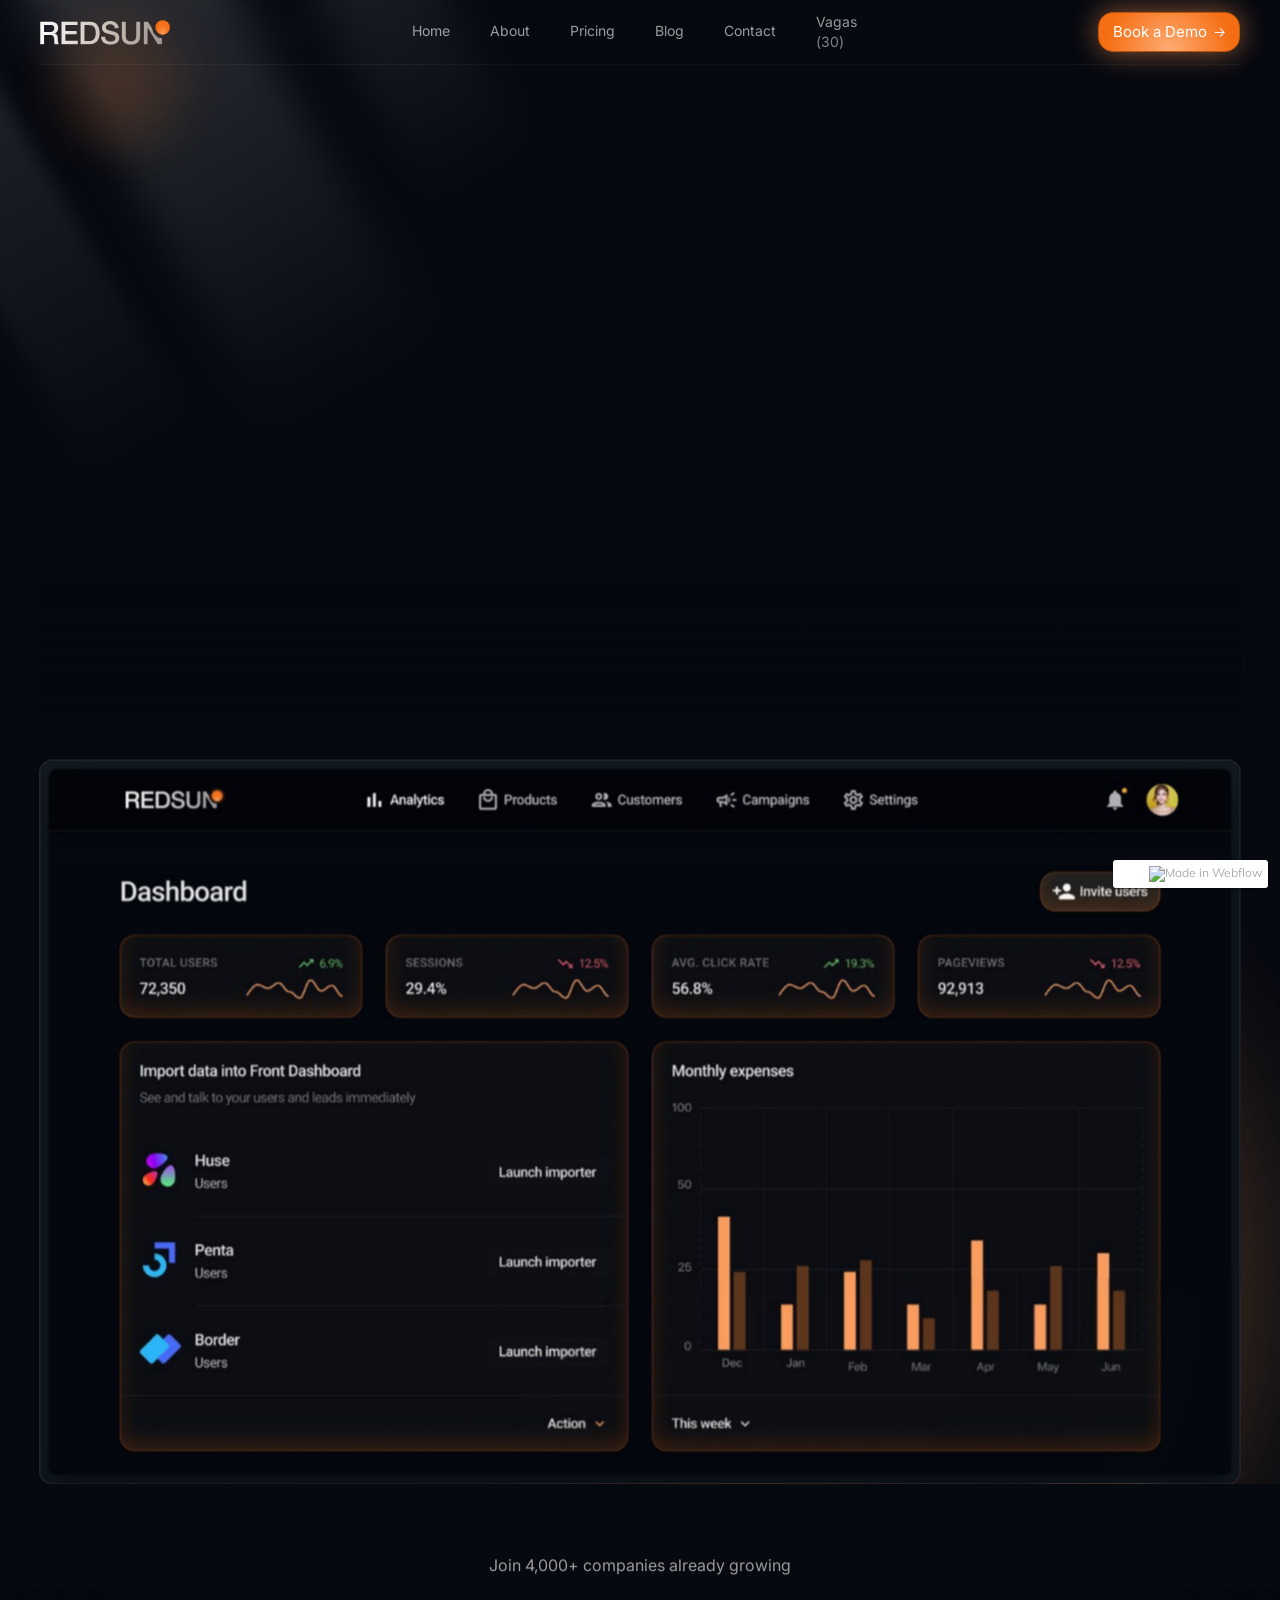
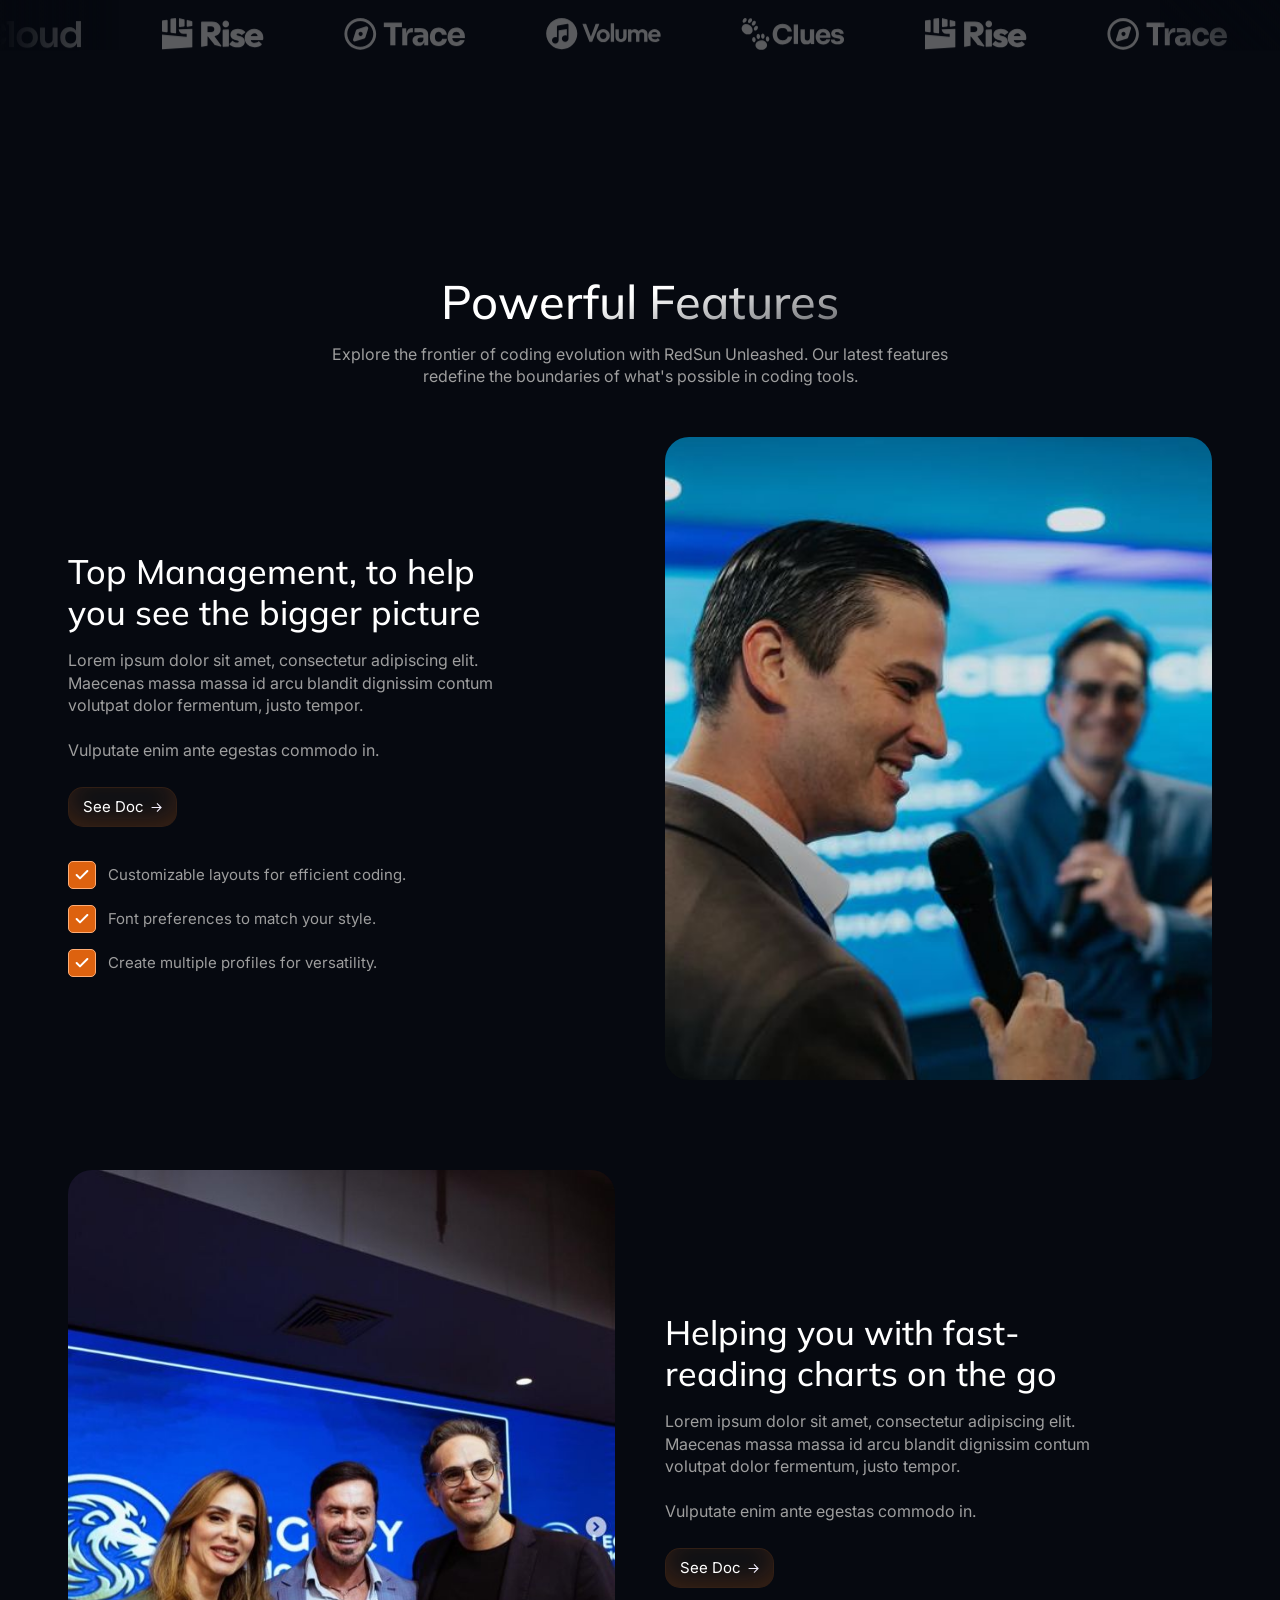
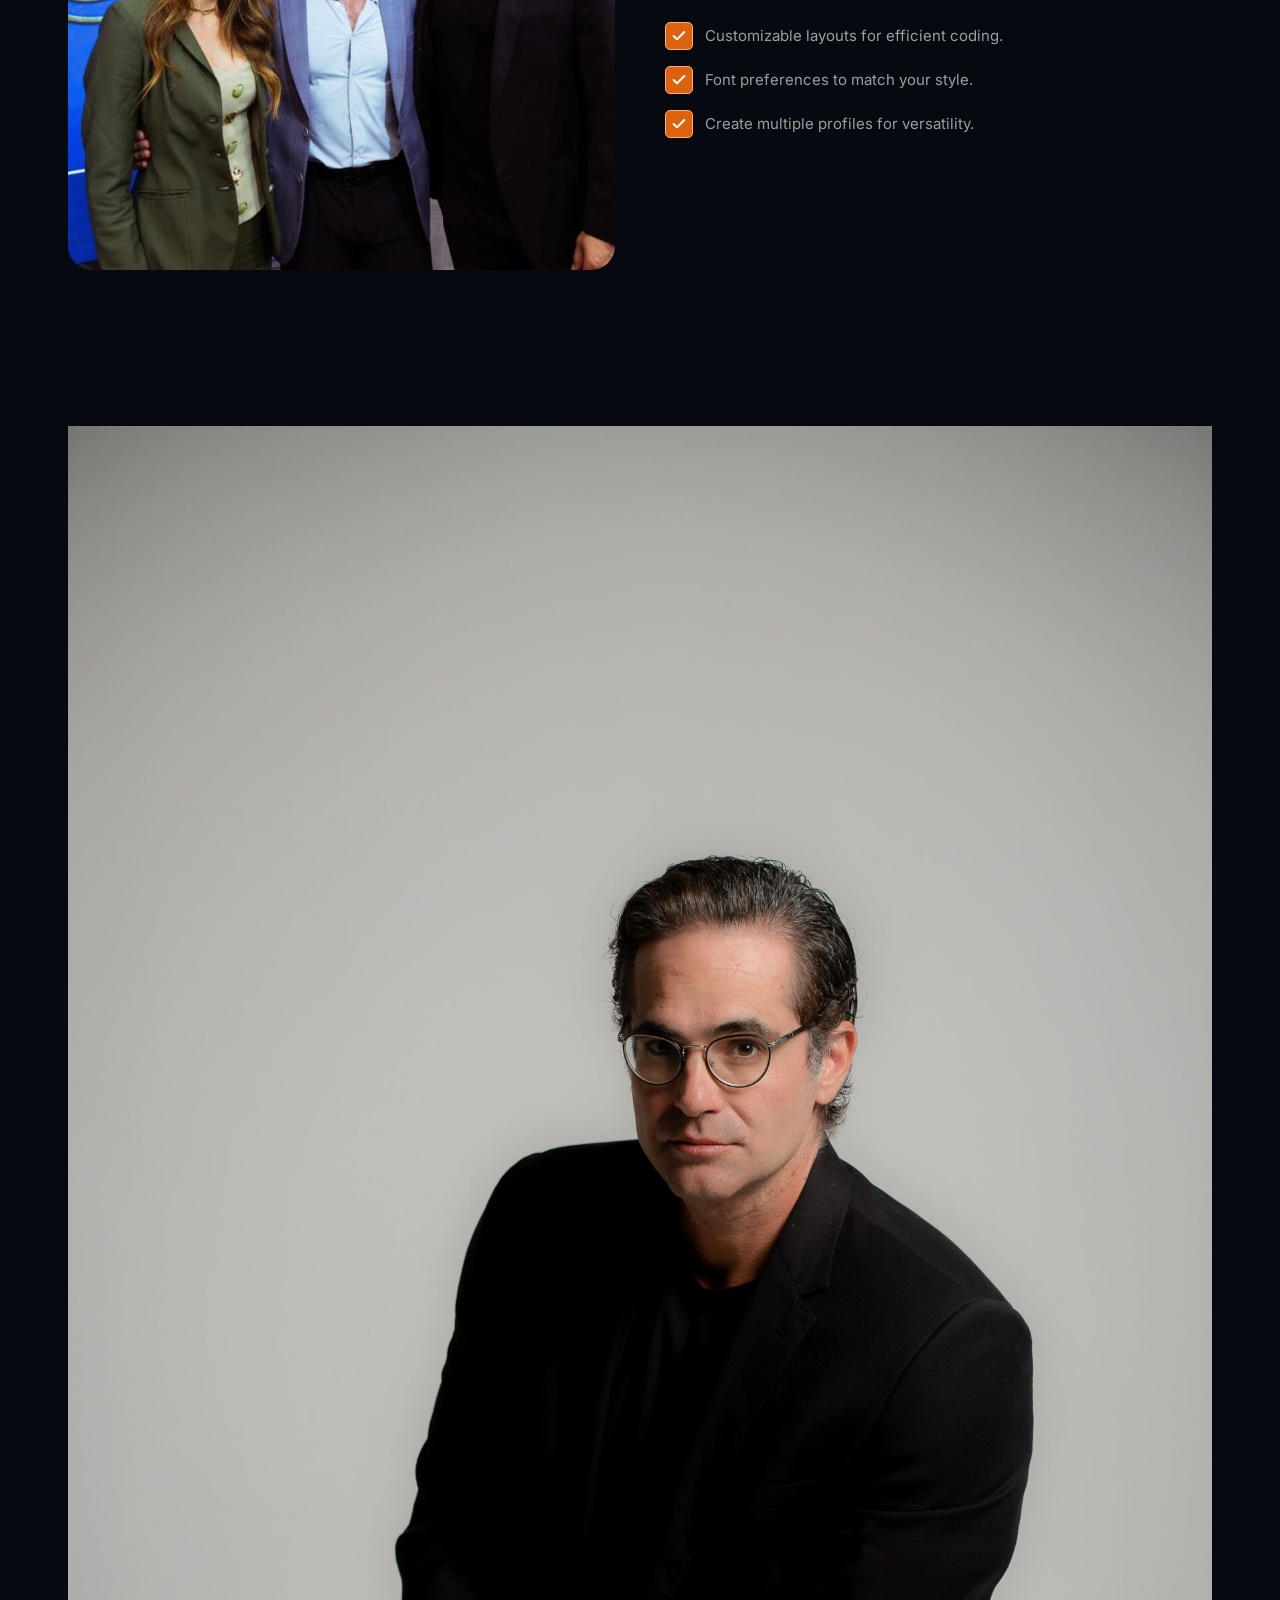
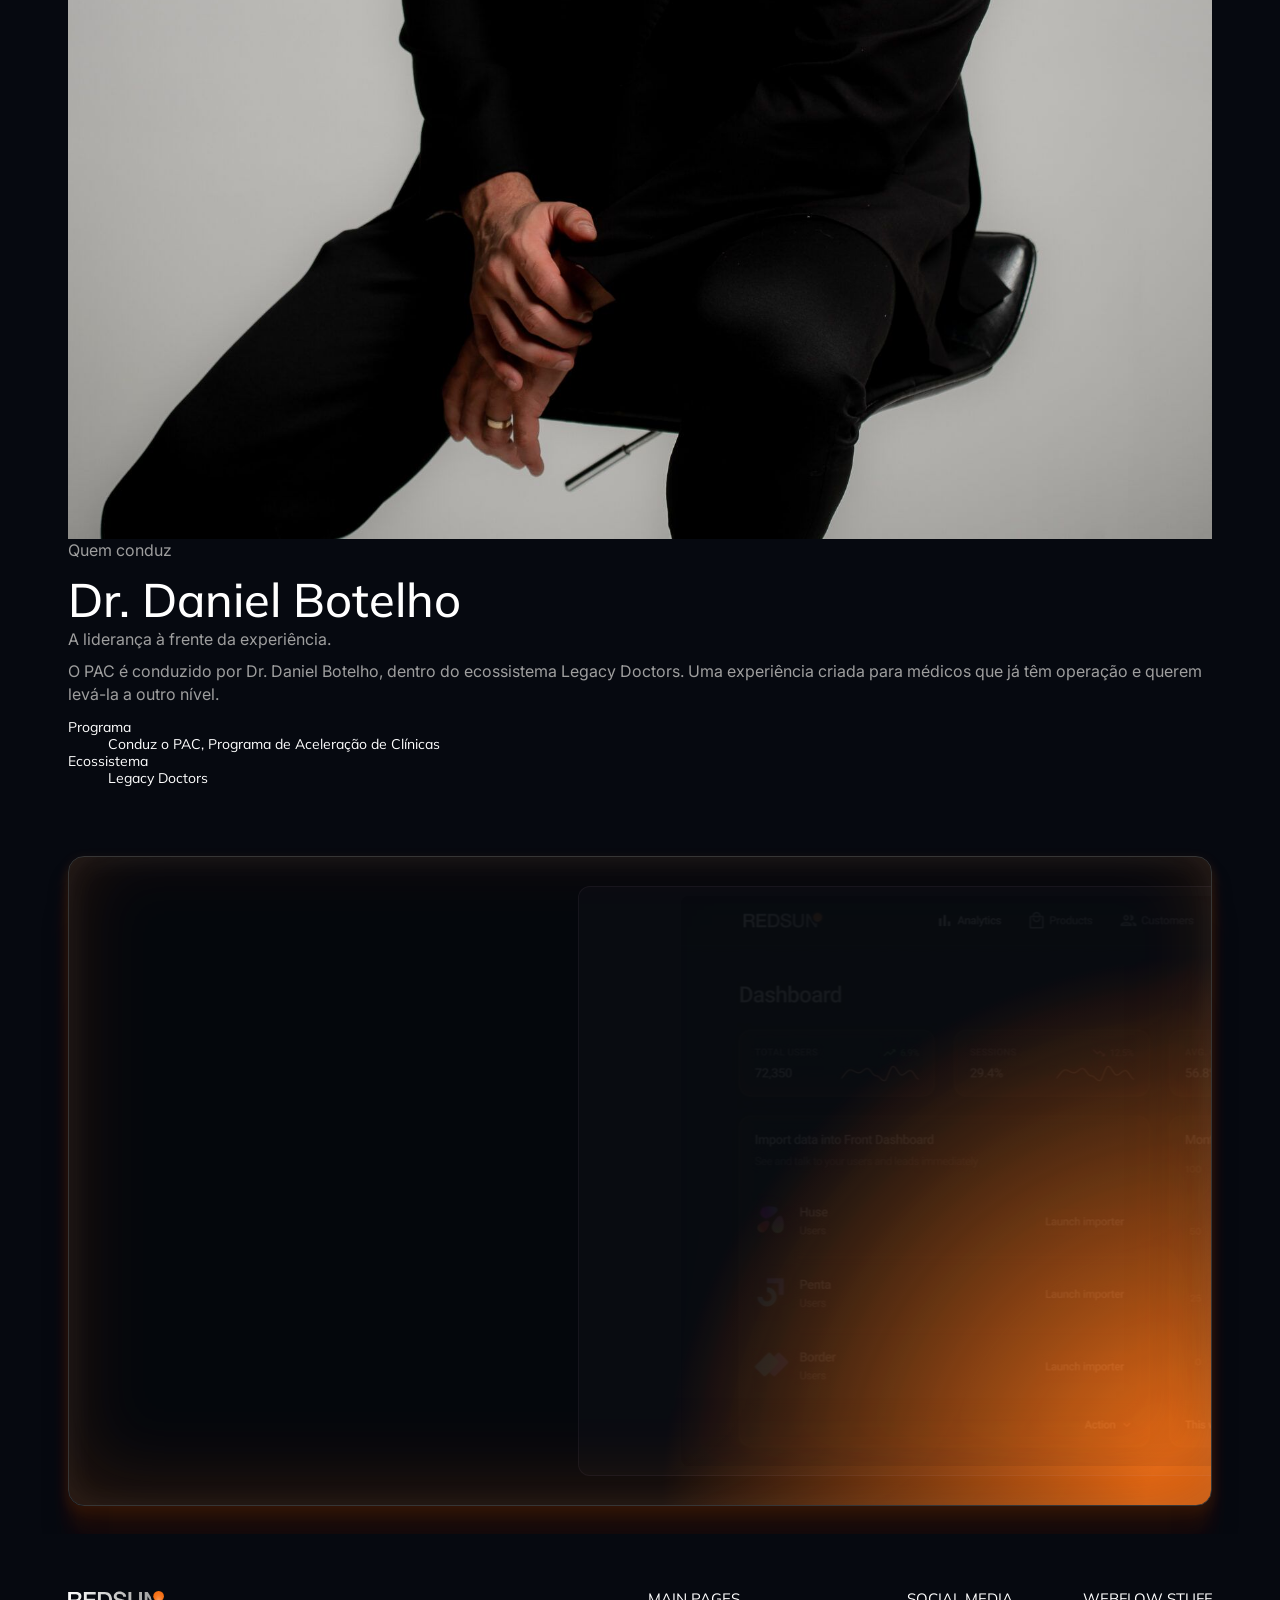
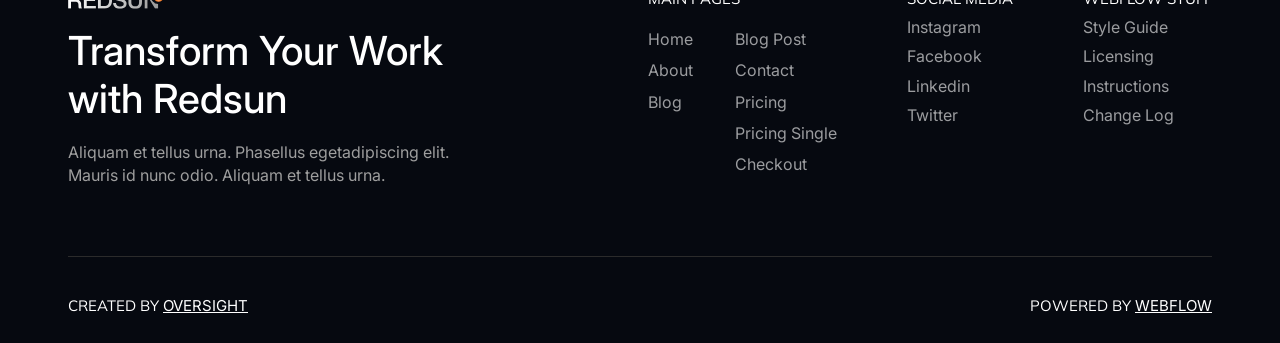
==== commit a5c328bb: "Nova headline/subheadline do bloco de experiencia e remocao de travessoes - Substitui o cabecalho "A" ====
--- a/template.html
+++ b/template.html
@@ -1 +1 @@
-<!DOCTYPE html><!-- This site was created in Webflow. https://webflow.com --><!-- Last Published: Thu Jan 02 2025 14:59:15 GMT+0000 (Coordinated Universal Time) --><html data-wf-domain="ovo-redsun.webflow.io" data-wf-page="673c8623b53e085c22dcde61" data-wf-site="673c8623b53e085c22dcde7d" lang="en" class=" w-mod-js"><head><meta charset="utf-8"><link href="https://cdn.prod.website-files.com" rel="preconnect" crossorigin="anonymous"><title>RedSun - Webflow Ecommerce website template</title><meta content="RedSun - Webflow Ecommerce website template" name="description"><meta content="RedSun - Webflow Ecommerce website template" property="og:title"><meta content="RedSun - Webflow Ecommerce website template" property="og:description"><meta content="RedSun - Webflow Ecommerce website template" name="twitter:title"><meta content="RedSun - Webflow Ecommerce website template" name="twitter:description"><meta property="og:type" content="website"><meta content="summary_large_image" name="twitter:card"><meta content="width=device-width, initial-scale=1" name="viewport"><meta content="Webflow" name="generator"><link href="css/ovo-redsun.webflow.85f609341.css" rel="stylesheet" type="text/css"><link href="https://fonts.googleapis.com" rel="preconnect"><link href="https://fonts.gstatic.com" rel="preconnect" crossorigin="anonymous"><script src="js/webfont.js" type="text/javascript"></script><script type="text/javascript">WebFont.load({  google: {    families: ["Inter:100,200,300,regular,500,600,700,800,900","Mulish:200,300,regular,500,600,700,800,900,200italic,300italic,italic,500italic,600italic,700italic,800italic,900italic"]  }});</script><script type="text/javascript">!function(o,c){var n=c.documentElement,t=" w-mod-";n.className+=t+"js",("ontouchstart"in o||o.DocumentTouch&&c instanceof DocumentTouch)&&(n.className+=t+"touch")}(window,document);</script><link href="images/673c86594c8e945d0a8d39fd_Fav.png" rel="shortcut icon" type="image/x-icon"><link href="images/673c865c3de8eb55a5db0099_Web.png" rel="apple-touch-icon"></head><body><div class="fixed-nav"><div data-animation="default" data-collapse="medium" data-duration="400" data-easing="ease" data-easing2="ease" role="banner" class="navbar w-nav"><div class="container navbar-container"><div class="navbar-holder"><div class="navbar-container"><div class="brand-holder"><a href="/" aria-current="page" class="brand w-nav-brand w--current"><img src="images/673c878fc213543ea74787b5_Logo.svg" loading="lazy" alt="" class="brand-image"></a></div><div class="nav-menus"><nav role="navigation" class="nav-menu w-nav-menu"><div class="nav-menu-link-holder"><div class="nav-menu-link-container"><div class="nav-links"><a href="/" aria-current="page" class="nav-link w-nav-link w--current">Home</a><a href="/about" class="nav-link w-nav-link">About</a><a href="/pricing" class="nav-link w-nav-link">Pricing</a><a href="/blog" class="nav-link w-nav-link">Blog</a><a href="/contact" class="nav-link w-nav-link">Contact</a></div></div></div></nav><a href="#selecao" class="cart-button w-inline-block" aria-label="Ate 30 vagas"><div class="nav-link">Vagas</div><div class="cart-number-holder"><div class="cart-number">(</div><div class="cart-number">30</div><div class="cart-number">)</div></div></a></div><div class="menu-cart-holder"><div class="menu-button w-nav-button"><div class="w-icon-nav-menu"></div></div><div class="nav-menu-button-holder"><a href="https://Google.com" target="_blank" class="button-glow w-inline-block"><div>Book a Demo</div><img src="images/673c8623b53e085c22dcdea1_Button%20Arrow.svg" loading="lazy" alt="" class="button-arrow"></a></div></div></div></div></div></div></div><div data-w-id="92be72c0-3a98-a5eb-437e-48540808feff" class="section overflow-hidden"><div class="hero-section padding-top"><div class="container no-paddings"><div class="hero-section-center-holder"><div class="hero-content"><div style="-webkit-transform:translate3d(0, 30px, 0) scale3d(1, 1, 1) rotateX(0) rotateY(0) rotateZ(0) skew(0, 0);-moz-transform:translate3d(0, 30px, 0) scale3d(1, 1, 1) rotateX(0) rotateY(0) rotateZ(0) skew(0, 0);-ms-transform:translate3d(0, 30px, 0) scale3d(1, 1, 1) rotateX(0) rotateY(0) rotateZ(0) skew(0, 0);transform:translate3d(0, 30px, 0) scale3d(1, 1, 1) rotateX(0) rotateY(0) rotateZ(0) skew(0, 0);opacity:0" class="animate-on-load-01"><div class="badge-wrapper"><a href="#" class="ease-badge w-inline-block"><div class="whats-new">Whats New</div><div>Ease Update v0.1</div><img loading="lazy" src="images/673c8623b53e085c22dcdf7a_Arrow%20Right.svg" alt="Right Arrow" class="ease-badge-icon"></a></div></div><div style="-webkit-transform:translate3d(0, 30px, 0) scale3d(1, 1, 1) rotateX(0) rotateY(0) rotateZ(0) skew(0, 0);-moz-transform:translate3d(0, 30px, 0) scale3d(1, 1, 1) rotateX(0) rotateY(0) rotateZ(0) skew(0, 0);-ms-transform:translate3d(0, 30px, 0) scale3d(1, 1, 1) rotateX(0) rotateY(0) rotateZ(0) skew(0, 0);transform:translate3d(0, 30px, 0) scale3d(1, 1, 1) rotateX(0) rotateY(0) rotateZ(0) skew(0, 0);opacity:0" class="animate-on-load-02"><div class="home-hero"><h1 class="hero-title">Intelligent Solutions Powered by AI.</h1></div></div><div style="opacity:0;-webkit-transform:translate3d(0, 30px, 0) scale3d(1, 1, 1) rotateX(0) rotateY(0) rotateZ(0) skew(0, 0);-moz-transform:translate3d(0, 30px, 0) scale3d(1, 1, 1) rotateX(0) rotateY(0) rotateZ(0) skew(0, 0);-ms-transform:translate3d(0, 30px, 0) scale3d(1, 1, 1) rotateX(0) rotateY(0) rotateZ(0) skew(0, 0);transform:translate3d(0, 30px, 0) scale3d(1, 1, 1) rotateX(0) rotateY(0) rotateZ(0) skew(0, 0)" class="animate-on-load-03"><div class="center-hero-paragraph-holder smaller"><p>Gain clarity and harness the power of your data with RedSun. Our intuitive dashboard provides real-time analytics.</p></div></div><div style="-webkit-transform:translate3d(0, 30px, 0) scale3d(1, 1, 1) rotateX(0) rotateY(0) rotateZ(0) skew(0, 0);-moz-transform:translate3d(0, 30px, 0) scale3d(1, 1, 1) rotateX(0) rotateY(0) rotateZ(0) skew(0, 0);-ms-transform:translate3d(0, 30px, 0) scale3d(1, 1, 1) rotateX(0) rotateY(0) rotateZ(0) skew(0, 0);transform:translate3d(0, 30px, 0) scale3d(1, 1, 1) rotateX(0) rotateY(0) rotateZ(0) skew(0, 0);opacity:0" class="animate-on-load-04"><div class="hero-button-holder"><a href="#readmore" class="button-simple w-inline-block"><div>Read More</div><img src="images/673c8623b53e085c22dcdea1_Button%20Arrow.svg" loading="lazy" alt="" class="button-arrow"></a><a href="/pricing" class="button-glow w-inline-block"><div>Book a Demo</div><img src="images/673c8623b53e085c22dcdea1_Button%20Arrow.svg" loading="lazy" alt="" class="button-arrow"></a></div></div></div><div style="-webkit-transform:translate3d(0, 30px, 0) scale3d(1, 1, 1) rotateX(0) rotateY(0) rotateZ(0) skew(0, 0);-moz-transform:translate3d(0, 30px, 0) scale3d(1, 1, 1) rotateX(0) rotateY(0) rotateZ(0) skew(0, 0);-ms-transform:translate3d(0, 30px, 0) scale3d(1, 1, 1) rotateX(0) rotateY(0) rotateZ(0) skew(0, 0);transform:translate3d(0, 30px, 0) scale3d(1, 1, 1) rotateX(0) rotateY(0) rotateZ(0) skew(0, 0);opacity:0" class="animate-on-load-05"><div class="home-app-wrapper"><div class="app-wrapper"><div style="opacity:0;-webkit-transform:translate3d(0, -120px, 0) scale3d(1.15, 1.15, 1) rotateX(0) rotateY(0) rotateZ(0) skew(0, 0);-moz-transform:translate3d(0, -120px, 0) scale3d(1.15, 1.15, 1) rotateX(0) rotateY(0) rotateZ(0) skew(0, 0);-ms-transform:translate3d(0, -120px, 0) scale3d(1.15, 1.15, 1) rotateX(0) rotateY(0) rotateZ(0) skew(0, 0);transform:translate3d(0, -120px, 0) scale3d(1.15, 1.15, 1) rotateX(0) rotateY(0) rotateZ(0) skew(0, 0)" class="app-holder"><img src="images/673c878f2b1a8d87c7549905_App.jpg" loading="lazy" sizes="(max-width: 479px) 85vw, (max-width: 767px) 90vw, (max-width: 991px) 93vw, (max-width: 1439px) 94vw, 1126.4000244140625px" srcset="images/673c878f2b1a8d87c7549905_App-p-500.jpg 500w, images/673c878f2b1a8d87c7549905_App-p-800.jpg 800w, images/673c878f2b1a8d87c7549905_App-p-1080.jpg 1080w, images/673c878f2b1a8d87c7549905_App-p-1600.jpg 1600w, images/673c878f2b1a8d87c7549905_App-p-2000.jpg 2000w, images/673c878f2b1a8d87c7549905_App.jpg 2340w" alt="" class="app-image"></div><div class="fade"></div></div><div class="circle-wrapper"><div style="-webkit-transform:translate3d(0, 0, 0) scale3d(0.7, 0.7, 1) rotateX(0) rotateY(0) rotateZ(-360deg) skew(0, 0);-moz-transform:translate3d(0, 0, 0) scale3d(0.7, 0.7, 1) rotateX(0) rotateY(0) rotateZ(-360deg) skew(0, 0);-ms-transform:translate3d(0, 0, 0) scale3d(0.7, 0.7, 1) rotateX(0) rotateY(0) rotateZ(-360deg) skew(0, 0);transform:translate3d(0, 0, 0) scale3d(0.7, 0.7, 1) rotateX(0) rotateY(0) rotateZ(-360deg) skew(0, 0);filter:saturate(160%) blur(0px);opacity:0" class="circle-container"><img src="images/673c8790c213543ea74788a0_Red%20Circle%20No%20Glow.png" loading="lazy" sizes="(max-width: 479px) 88vw, (max-width: 767px) 93vw, (max-width: 991px) 94vw, (max-width: 1439px) 95vw, 1144px" srcset="images/673c8790c213543ea74788a0_Red%20Circle%20No%20Glow-p-500.png 500w, images/673c8790c213543ea74788a0_Red%20Circle%20No%20Glow-p-800.png 800w, images/673c8790c213543ea74788a0_Red%20Circle%20No%20Glow-p-1080.png 1080w, images/673c8790c213543ea74788a0_Red%20Circle%20No%20Glow-p-1600.png 1600w, images/673c8790c213543ea74788a0_Red%20Circle%20No%20Glow-p-2000.png 2000w, images/673c8790c213543ea74788a0_Red%20Circle%20No%20Glow.png 2256w" alt="" class="circle-bg-image"><img src="images/673c87ad03ca3526725241f9_Red%20Glow.png" loading="lazy" style="-webkit-transform:translate3d(-248px, 95px, 0) scale3d(0.9, 0.9, 1) rotateX(0) rotateY(0) rotateZ(-26deg) skew(0, 0);-moz-transform:translate3d(-248px, 95px, 0) scale3d(0.9, 0.9, 1) rotateX(0) rotateY(0) rotateZ(-26deg) skew(0, 0);-ms-transform:translate3d(-248px, 95px, 0) scale3d(0.9, 0.9, 1) rotateX(0) rotateY(0) rotateZ(-26deg) skew(0, 0);transform:translate3d(-248px, 95px, 0) scale3d(0.9, 0.9, 1) rotateX(0) rotateY(0) rotateZ(-26deg) skew(0, 0);opacity:0;filter:blur(20px)" sizes="(max-width: 479px) 88vw, (max-width: 767px) 93vw, (max-width: 991px) 94vw, (max-width: 1439px) 95vw, 1144px" alt="" srcset="images/673c87ad03ca3526725241f9_Red%20Glow-p-500.png 500w, images/673c87ad03ca3526725241f9_Red%20Glow-p-800.png 800w, images/673c87ad03ca3526725241f9_Red%20Glow-p-1080.png 1080w, images/673c87ad03ca3526725241f9_Red%20Glow-p-1600.png 1600w, images/673c87ad03ca3526725241f9_Red%20Glow-p-2000.png 2000w, images/673c87ad03ca3526725241f9_Red%20Glow.png 2626w" class="red-glow"><img src="images/673c878ff9abee9c378d3e76_Glow.png" loading="lazy" style="-webkit-transform:translate3d(-248px, 95px, 0) scale3d(0.9, 0.9, 1) rotateX(0) rotateY(0) rotateZ(-26deg) skew(0, 0);-moz-transform:translate3d(-248px, 95px, 0) scale3d(0.9, 0.9, 1) rotateX(0) rotateY(0) rotateZ(-26deg) skew(0, 0);-ms-transform:translate3d(-248px, 95px, 0) scale3d(0.9, 0.9, 1) rotateX(0) rotateY(0) rotateZ(-26deg) skew(0, 0);transform:translate3d(-248px, 95px, 0) scale3d(0.9, 0.9, 1) rotateX(0) rotateY(0) rotateZ(-26deg) skew(0, 0);filter:blur(20px);opacity:0" sizes="(max-width: 479px) 88vw, (max-width: 767px) 93vw, (max-width: 991px) 94vw, (max-width: 1439px) 95vw, 1144px" alt="" srcset="images/673c878ff9abee9c378d3e76_Glow-p-500.png 500w, images/673c878ff9abee9c378d3e76_Glow-p-800.png 800w, images/673c878ff9abee9c378d3e76_Glow-p-1080.png 1080w, images/673c878ff9abee9c378d3e76_Glow.png 1152w" class="white-glow"><div class="red-cicrle-center"><div class="red-circle"></div></div></div></div></div></div></div></div><div class="bg"><div style="-webkit-transform:translate3d(0, 30px, 0) scale3d(1, 1, 1) rotateX(0) rotateY(0) rotateZ(0) skew(0, 0);-moz-transform:translate3d(0, 30px, 0) scale3d(1, 1, 1) rotateX(0) rotateY(0) rotateZ(0) skew(0, 0);-ms-transform:translate3d(0, 30px, 0) scale3d(1, 1, 1) rotateX(0) rotateY(0) rotateZ(0) skew(0, 0);transform:translate3d(0, 30px, 0) scale3d(1, 1, 1) rotateX(0) rotateY(0) rotateZ(0) skew(0, 0);opacity:0" class="animate-on-load-05"><div class="trusted-by"><div class="center-text"><div class="fade-in-on-scroll"><p>Join 4,000+ companies already growing</p></div></div><div class="fade-in-on-scroll"><div class="company-logo-holder"><div class="company-logo-container"><div class="company-logo-wrapper"><img src="images/6537b1db509ef0817e8f4b85_Logo%2003.svg" loading="lazy" alt="" class="company-logo"></div><div class="company-logo-wrapper"><img src="images/6537b1db509ef0817e8f4b84_Logo%2001.svg" loading="lazy" alt="" class="company-logo"></div><div class="company-logo-wrapper"><img src="images/6537b1db509ef0817e8f4b83_Logo%2002.svg" loading="lazy" alt="" class="company-logo"></div><div class="company-logo-wrapper"><img src="images/6537b1db509ef0817e8f4b82_Logo%2004.svg" loading="lazy" alt="" class="company-logo"></div><div class="company-logo-wrapper"><img src="images/6537b1db509ef0817e8f4b79_Logo%2005.svg" loading="lazy" alt="" class="company-logo"></div><div class="company-logo-wrapper"><img src="images/6537b1db509ef0817e8f4b84_Logo%2001.svg" loading="lazy" alt="" class="company-logo"></div><div class="company-logo-wrapper"><img src="images/6537b1db509ef0817e8f4b83_Logo%2002.svg" loading="lazy" alt="" class="company-logo"></div><div class="company-logo-wrapper"><img src="images/673c8623b53e085c22dcde93_Logo%2005.svg" loading="lazy" alt="" class="company-logo"></div></div><div class="company-logo-container"><div class="company-logo-wrapper"><img src="images/6537b1db509ef0817e8f4b85_Logo%2003.svg" loading="lazy" alt="" class="company-logo"></div><div class="company-logo-wrapper"><img src="images/6537b1db509ef0817e8f4b84_Logo%2001.svg" loading="lazy" alt="" class="company-logo"></div><div class="company-logo-wrapper"><img src="images/6537b1db509ef0817e8f4b83_Logo%2002.svg" loading="lazy" alt="" class="company-logo"></div><div class="company-logo-wrapper"><img src="images/6537b1db509ef0817e8f4b82_Logo%2004.svg" loading="lazy" alt="" class="company-logo"></div><div class="company-logo-wrapper"><img src="images/6537b1db509ef0817e8f4b79_Logo%2005.svg" loading="lazy" alt="" class="company-logo"></div><div class="company-logo-wrapper"><img src="images/6537b1db509ef0817e8f4b84_Logo%2001.svg" loading="lazy" alt="" class="company-logo"></div><div class="company-logo-wrapper"><img src="images/6537b1db509ef0817e8f4b83_Logo%2002.svg" loading="lazy" alt="" class="company-logo"></div><div class="company-logo-wrapper"><img src="images/673c8623b53e085c22dcde93_Logo%2005.svg" loading="lazy" alt="" class="company-logo"></div></div><div class="graident-for-logos"></div><div class="graident-for-logos right"></div></div></div></div></div></div><div class="light-wrapper"><div class="lights-holder"><div style="height:0px;opacity:0" class="light left"></div><div style="height:0px;opacity:0" class="light middle"></div><div style="height:0px;opacity:0" class="light right"></div></div></div></div></div><div class="section"><div class="container"><div class="section-paddings"><div class="section-center-text"><div class="section-title xl"><div class="fade-in-on-scroll"><h2 class="title medium">Powerful Features </h2></div></div><div class="section-paragraph"><div class="fade-in-on-scroll"><p>Explore the frontier of coding evolution with RedSun Unleashed. Our latest features redefine the boundaries of what's possible in coding tools.</p></div></div></div><div class="new-features-holder"><div class="w-layout-grid new-features-grid"><div id="w-node-_0e7bf4ef-0cb9-d656-ae4d-41022f5a27fa-22dcde61" class="feature-grid-content"><div class="feature-grid-content-holder"><div class="feature-grid-title">Top Management, to help you see the bigger picture</div><p>Lorem ipsum dolor sit amet, consectetur adipiscing elit. Maecenas massa massa id arcu blandit dignissim contum volutpat dolor fermentum, justo tempor.<br><br>Vulputate enim ante egestas commodo in.</p><a href="/features" class="button-simple w-inline-block"><div>See Doc</div><img src="images/673c8623b53e085c22dcdea1_Button%20Arrow.svg" loading="lazy" alt="" class="button-arrow"></a></div><div class="checked-list-holder"><ul role="list" class="list w-list-unstyled"><li class="list-item"><div class="check-icon-holder"><img src="images/673c8623b53e085c22dcdeb0_Check%20White.svg" loading="lazy" alt="" class="check-icon"></div><div class="check-item-text">Customizable layouts for efficient coding.</div></li><li class="list-item"><div class="check-icon-holder"><img src="images/673c8623b53e085c22dcdeb0_Check%20White.svg" loading="lazy" alt="" class="check-icon"></div><div class="check-item-text">Font preferences to match your style.</div></li><li class="list-item"><div class="check-icon-holder"><img src="images/673c8623b53e085c22dcdeb0_Check%20White.svg" loading="lazy" alt="" class="check-icon"></div><div class="check-item-text">Create multiple profiles for versatility.</div></li></ul></div></div><div id="w-node-_279527ce-08bc-deeb-e599-bc9c13ef82ac-22dcde61" class="feature-grid-image-holder"><img class="feature-image" src="images/673ca401ef8e7fd09ba9f4fa_Feature%20Image%2001.jpg" alt="" style="opacity:0" sizes="(max-width: 479px) 88vw, (max-width: 767px) 93vw, (max-width: 991px) 94vw, (max-width: 1439px) 95vw, 1144px" data-w-id="aceece89-48dc-7e0b-a1db-d0d99d9e4c33" loading="lazy" srcset="images/673ca401ef8e7fd09ba9f4fa_Feature%20Image%2001-p-500.jpg 500w, images/673ca401ef8e7fd09ba9f4fa_Feature%20Image%2001-p-800.jpg 800w, images/673ca401ef8e7fd09ba9f4fa_Feature%20Image%2001-p-1080.jpg 1080w, images/673ca401ef8e7fd09ba9f4fa_Feature%20Image%2001-p-1600.jpg 1600w, images/673ca401ef8e7fd09ba9f4fa_Feature%20Image%2001.jpg 1710w"></div></div><div class="w-layout-grid new-features-grid"><div id="w-node-bba29520-f1f1-13e4-e629-8ee25e1c1b3f-22dcde61" class="feature-grid-image-holder"><img class="feature-image" src="images/673ca401d0386358ecf73562_Feature%20Image%2002.jpg" alt="" style="opacity:0" sizes="(max-width: 479px) 88vw, (max-width: 767px) 93vw, (max-width: 991px) 94vw, (max-width: 1439px) 95vw, 1144px" data-w-id="bba29520-f1f1-13e4-e629-8ee25e1c1b40" loading="lazy" srcset="images/673ca401d0386358ecf73562_Feature%20Image%2002-p-500.jpg 500w, images/673ca401d0386358ecf73562_Feature%20Image%2002-p-800.jpg 800w, images/673ca401d0386358ecf73562_Feature%20Image%2002-p-1080.jpg 1080w, images/673ca401d0386358ecf73562_Feature%20Image%2002-p-1600.jpg 1600w, images/673ca401d0386358ecf73562_Feature%20Image%2002.jpg 1710w"></div><div id="w-node-b208aa4d-56fc-6741-caba-00680983d971-22dcde61" class="feature-grid-content"><div class="feature-grid-content-holder"><div class="feature-grid-title">Helping you with fast-reading charts on the go</div><p>Lorem ipsum dolor sit amet, consectetur adipiscing elit. Maecenas massa massa id arcu blandit dignissim contum volutpat dolor fermentum, justo tempor.<br><br>Vulputate enim ante egestas commodo in.</p><a href="/features" class="button-simple w-inline-block"><div>See Doc</div><img src="images/673c8623b53e085c22dcdea1_Button%20Arrow.svg" loading="lazy" alt="" class="button-arrow"></a></div><div class="checked-list-holder"><ul role="list" class="list w-list-unstyled"><li class="list-item"><div class="check-icon-holder"><img src="images/673c8623b53e085c22dcdeb0_Check%20White.svg" loading="lazy" alt="" class="check-icon"></div><div class="check-item-text">Customizable layouts for efficient coding.</div></li><li class="list-item"><div class="check-icon-holder"><img src="images/673c8623b53e085c22dcdeb0_Check%20White.svg" loading="lazy" alt="" class="check-icon"></div><div class="check-item-text">Font preferences to match your style.</div></li><li class="list-item"><div class="check-icon-holder"><img src="images/673c8623b53e085c22dcdeb0_Check%20White.svg" loading="lazy" alt="" class="check-icon"></div><div class="check-item-text">Create multiple profiles for versatility.</div></li></ul></div></div></div></div></div></div></div><div id="pac-selection-slot"></div><section id="conducao" class="section pac-founder"><div class="container"><div class="pac-founder-grid"><div class="pac-founder-photo"><img src="images/daniel-botelho-1.jpg" srcset="images/daniel-botelho-1-p-500.jpg 500w, images/daniel-botelho-1-p-800.jpg 800w, images/daniel-botelho-1.jpg 1200w" sizes="(max-width:767px) 90vw, 42vw" loading="lazy" alt="Dr. Daniel Botelho" class="founder-photo"></div><div class="pac-founder-content"><p class="pac-kicker">Quem conduz</p><h2 class="title medium">Dr. Daniel Botelho</h2><p class="pac-founder-headline">A liderança à frente da experiência.</p><p class="pac-founder-lead">O PAC é conduzido por Dr. Daniel Botelho, dentro do ecossistema Legacy Doctors — uma experiência criada para médicos que já têm operação e querem levá-la a outro nível.</p><dl class="pac-founder-facts"><div><dt>Programa</dt><dd>Conduz o PAC — Programa de Aceleração de Clínicas</dd></div><div><dt>Ecossistema</dt><dd>Legacy Doctors</dd></div></dl><!-- Estrutura pronta para informacoes oficiais do Dr. Daniel Botelho. Preencher SOMENTE com dados validados: especialidade (ex.: Cirurgiao Plastico), atuacao empresarial, fundacao/idealizacao, experiencia profissional, projetos e empresas, resultados comprovados. Nao inventar. --></div></div></div></section><div data-w-id="8ed71055-6ae7-5324-a6d4-54fc76e0e2d9" class="cta-wrapper"><div class="container"><div class="cta-container styled-box"><div class="cta-form-holder"><div class="cta-heading-holder"><div class="cta-heading-wrapper"><div class="cta-heading">Transform Your Work with Redsun </div></div><div class="cta-paragraph-holder"><p>Embark on a transformative journey of coding excellence with Redsun </p></div></div><div class="form-block w-form"><form id="Early-Access-Emails" name="wf-form-Early-Access-Emails" data-name="Early Access Emails" method="get" class="form-holder" data-wf-page-id="673c8623b53e085c22dcde61" data-wf-element-id="8ed71055-6ae7-5324-a6d4-54fc76e0e2eb"><div class="form"><input class="text-field w-input" maxlength="256" name="email" data-name="Email" placeholder="Enter email here" type="email" id="Early-Access-Emails" required=""><input type="submit" data-wait="..." class="submit-button w-button" value="Get Started"></div></form><div class="thank-you-message w-form-done"><div><span class="white-text">Thank you! </span><br>Your submission has been received!</div></div><div class="error-message w-form-fail"><div><span class="white-text">Oops! <br></span>Something went wrong! Try again later</div></div></div></div><div class="cta-app-holder"><img src="images/673c878f2b1a8d87c7549905_App.jpg" loading="eager" data-w-id="afb7a514-66a8-b10a-7c8c-6b2bb26ffe8e" sizes="(max-width: 479px) 76vw, (max-width: 991px) 82vw, (max-width: 1439px) 78vw, 956.3500366210938px" alt="" srcset="images/673c878f2b1a8d87c7549905_App-p-500.jpg 500w, images/673c878f2b1a8d87c7549905_App-p-800.jpg 800w, images/673c878f2b1a8d87c7549905_App-p-1080.jpg 1080w, images/673c878f2b1a8d87c7549905_App-p-1600.jpg 1600w, images/673c878f2b1a8d87c7549905_App-p-2000.jpg 2000w, images/673c878f2b1a8d87c7549905_App.jpg 2340w" class="app-image"></div></div></div></div><div class="section"><div class="container"><div class="footer-wrapper"><a href="/" aria-current="page" class="footer-brand w-inline-block w--current"><img src="images/673c878fc213543ea74787b5_Logo.svg" loading="lazy" alt="" class="footer-brand-image"><div class="footer-heading">Transform Your Work with Redsun</div><div class="footer-paragraph-holder"><p>Aliquam et tellus urna. Phasellus egetadipiscing elit. Mauris id nunc odio. Aliquam et tellus urna.</p></div></a><div class="footer-content"><div id="w-node-e92bf484-a605-4132-f141-4518468af7e2-468af7d9" class="footer-block"><div class="title-small">Main Pages</div><div class="menu-link-wrapper"><div class="menu-links-holder"><a href="/" aria-current="page" class="grey-link w--current">Home </a><a href="/about" class="grey-link">About</a><a href="/blog" class="grey-link">Blog </a></div><div class="menu-links-holder"><a href="https://ovo-glossy.webflow.io/post/how-to-build-strong-relationships-in-a-digital-age" class="grey-link">Blog Post</a><a href="/contact" class="grey-link">Contact</a><a href="/pricing" class="grey-link">Pricing</a><a href="https://ovo-glossy.webflow.io/product/enterprise-plan" class="grey-link">Pricing Single</a><a href="/checkout" class="grey-link">Checkout</a></div></div></div><div id="w-node-e92bf484-a605-4132-f141-4518468af7ef-468af7d9" class="footer-block"><div class="title-small">Social media</div><a href="https://instagram.com" target="_blank" class="grey-link">Instagram</a><a href="https://fb.com" target="_blank" class="grey-link">Facebook</a><a href="https://linkedin.com" target="_blank" class="grey-link">Linkedin</a><a href="https://twitter.com" target="_blank" class="grey-link">Twitter</a></div><div id="w-node-e92bf484-a605-4132-f141-4518468af7fa-468af7d9" class="footer-block"><div class="title-small">Webflow stuff</div><a href="/template/style-guide" class="grey-link">Style Guide</a><a href="/template/licensing" class="grey-link">Licensing</a><a href="/template/instructions" class="grey-link">Instructions</a><a href="/template/change-log" class="grey-link">Change Log</a></div></div></div><div class="footer-divider"><div class="footer-copyright-holder"><div class="footer-copyright-center">Created by <a href="http://madebyoversight.com/" target="_blank" class="white-link">OVERSIGHT</a></div></div><div class="footer-copyright-holder"><div class="footer-copyright-center">Powered by <a href="https://webflow.com/" target="_blank" class="white-link">WEBFLOW</a></div></div></div></div><div class="cursor-light"><div class="cursor-light-holder"></div></div></div><script src="js/jquery-3.5.1.min.dc5e7f18c8.js" type="text/javascript"></script><script src="js/webflow.c4d126736bc111233482d3ace9891883.js" type="text/javascript"></script></body></html>+<!DOCTYPE html><!-- This site was created in Webflow. https://webflow.com --><!-- Last Published: Thu Jan 02 2025 14:59:15 GMT+0000 (Coordinated Universal Time) --><html data-wf-domain="ovo-redsun.webflow.io" data-wf-page="673c8623b53e085c22dcde61" data-wf-site="673c8623b53e085c22dcde7d" lang="en" class=" w-mod-js"><head><meta charset="utf-8"><link href="https://cdn.prod.website-files.com" rel="preconnect" crossorigin="anonymous"><title>RedSun - Webflow Ecommerce website template</title><meta content="RedSun - Webflow Ecommerce website template" name="description"><meta content="RedSun - Webflow Ecommerce website template" property="og:title"><meta content="RedSun - Webflow Ecommerce website template" property="og:description"><meta content="RedSun - Webflow Ecommerce website template" name="twitter:title"><meta content="RedSun - Webflow Ecommerce website template" name="twitter:description"><meta property="og:type" content="website"><meta content="summary_large_image" name="twitter:card"><meta content="width=device-width, initial-scale=1" name="viewport"><meta content="Webflow" name="generator"><link href="css/ovo-redsun.webflow.85f609341.css" rel="stylesheet" type="text/css"><link href="https://fonts.googleapis.com" rel="preconnect"><link href="https://fonts.gstatic.com" rel="preconnect" crossorigin="anonymous"><script src="js/webfont.js" type="text/javascript"></script><script type="text/javascript">WebFont.load({  google: {    families: ["Inter:100,200,300,regular,500,600,700,800,900","Mulish:200,300,regular,500,600,700,800,900,200italic,300italic,italic,500italic,600italic,700italic,800italic,900italic"]  }});</script><script type="text/javascript">!function(o,c){var n=c.documentElement,t=" w-mod-";n.className+=t+"js",("ontouchstart"in o||o.DocumentTouch&&c instanceof DocumentTouch)&&(n.className+=t+"touch")}(window,document);</script><link href="images/673c86594c8e945d0a8d39fd_Fav.png" rel="shortcut icon" type="image/x-icon"><link href="images/673c865c3de8eb55a5db0099_Web.png" rel="apple-touch-icon"></head><body><div class="fixed-nav"><div data-animation="default" data-collapse="medium" data-duration="400" data-easing="ease" data-easing2="ease" role="banner" class="navbar w-nav"><div class="container navbar-container"><div class="navbar-holder"><div class="navbar-container"><div class="brand-holder"><a href="/" aria-current="page" class="brand w-nav-brand w--current"><img src="images/673c878fc213543ea74787b5_Logo.svg" loading="lazy" alt="" class="brand-image"></a></div><div class="nav-menus"><nav role="navigation" class="nav-menu w-nav-menu"><div class="nav-menu-link-holder"><div class="nav-menu-link-container"><div class="nav-links"><a href="/" aria-current="page" class="nav-link w-nav-link w--current">Home</a><a href="/about" class="nav-link w-nav-link">About</a><a href="/pricing" class="nav-link w-nav-link">Pricing</a><a href="/blog" class="nav-link w-nav-link">Blog</a><a href="/contact" class="nav-link w-nav-link">Contact</a></div></div></div></nav><a href="#selecao" class="cart-button w-inline-block" aria-label="Ate 30 vagas"><div class="nav-link">Vagas</div><div class="cart-number-holder"><div class="cart-number">(</div><div class="cart-number">30</div><div class="cart-number">)</div></div></a></div><div class="menu-cart-holder"><div class="menu-button w-nav-button"><div class="w-icon-nav-menu"></div></div><div class="nav-menu-button-holder"><a href="https://Google.com" target="_blank" class="button-glow w-inline-block"><div>Book a Demo</div><img src="images/673c8623b53e085c22dcdea1_Button%20Arrow.svg" loading="lazy" alt="" class="button-arrow"></a></div></div></div></div></div></div></div><div data-w-id="92be72c0-3a98-a5eb-437e-48540808feff" class="section overflow-hidden"><div class="hero-section padding-top"><div class="container no-paddings"><div class="hero-section-center-holder"><div class="hero-content"><div style="-webkit-transform:translate3d(0, 30px, 0) scale3d(1, 1, 1) rotateX(0) rotateY(0) rotateZ(0) skew(0, 0);-moz-transform:translate3d(0, 30px, 0) scale3d(1, 1, 1) rotateX(0) rotateY(0) rotateZ(0) skew(0, 0);-ms-transform:translate3d(0, 30px, 0) scale3d(1, 1, 1) rotateX(0) rotateY(0) rotateZ(0) skew(0, 0);transform:translate3d(0, 30px, 0) scale3d(1, 1, 1) rotateX(0) rotateY(0) rotateZ(0) skew(0, 0);opacity:0" class="animate-on-load-01"><div class="badge-wrapper"><a href="#" class="ease-badge w-inline-block"><div class="whats-new">Whats New</div><div>Ease Update v0.1</div><img loading="lazy" src="images/673c8623b53e085c22dcdf7a_Arrow%20Right.svg" alt="Right Arrow" class="ease-badge-icon"></a></div></div><div style="-webkit-transform:translate3d(0, 30px, 0) scale3d(1, 1, 1) rotateX(0) rotateY(0) rotateZ(0) skew(0, 0);-moz-transform:translate3d(0, 30px, 0) scale3d(1, 1, 1) rotateX(0) rotateY(0) rotateZ(0) skew(0, 0);-ms-transform:translate3d(0, 30px, 0) scale3d(1, 1, 1) rotateX(0) rotateY(0) rotateZ(0) skew(0, 0);transform:translate3d(0, 30px, 0) scale3d(1, 1, 1) rotateX(0) rotateY(0) rotateZ(0) skew(0, 0);opacity:0" class="animate-on-load-02"><div class="home-hero"><h1 class="hero-title">Intelligent Solutions Powered by AI.</h1></div></div><div style="opacity:0;-webkit-transform:translate3d(0, 30px, 0) scale3d(1, 1, 1) rotateX(0) rotateY(0) rotateZ(0) skew(0, 0);-moz-transform:translate3d(0, 30px, 0) scale3d(1, 1, 1) rotateX(0) rotateY(0) rotateZ(0) skew(0, 0);-ms-transform:translate3d(0, 30px, 0) scale3d(1, 1, 1) rotateX(0) rotateY(0) rotateZ(0) skew(0, 0);transform:translate3d(0, 30px, 0) scale3d(1, 1, 1) rotateX(0) rotateY(0) rotateZ(0) skew(0, 0)" class="animate-on-load-03"><div class="center-hero-paragraph-holder smaller"><p>Gain clarity and harness the power of your data with RedSun. Our intuitive dashboard provides real-time analytics.</p></div></div><div style="-webkit-transform:translate3d(0, 30px, 0) scale3d(1, 1, 1) rotateX(0) rotateY(0) rotateZ(0) skew(0, 0);-moz-transform:translate3d(0, 30px, 0) scale3d(1, 1, 1) rotateX(0) rotateY(0) rotateZ(0) skew(0, 0);-ms-transform:translate3d(0, 30px, 0) scale3d(1, 1, 1) rotateX(0) rotateY(0) rotateZ(0) skew(0, 0);transform:translate3d(0, 30px, 0) scale3d(1, 1, 1) rotateX(0) rotateY(0) rotateZ(0) skew(0, 0);opacity:0" class="animate-on-load-04"><div class="hero-button-holder"><a href="#readmore" class="button-simple w-inline-block"><div>Read More</div><img src="images/673c8623b53e085c22dcdea1_Button%20Arrow.svg" loading="lazy" alt="" class="button-arrow"></a><a href="/pricing" class="button-glow w-inline-block"><div>Book a Demo</div><img src="images/673c8623b53e085c22dcdea1_Button%20Arrow.svg" loading="lazy" alt="" class="button-arrow"></a></div></div></div><div style="-webkit-transform:translate3d(0, 30px, 0) scale3d(1, 1, 1) rotateX(0) rotateY(0) rotateZ(0) skew(0, 0);-moz-transform:translate3d(0, 30px, 0) scale3d(1, 1, 1) rotateX(0) rotateY(0) rotateZ(0) skew(0, 0);-ms-transform:translate3d(0, 30px, 0) scale3d(1, 1, 1) rotateX(0) rotateY(0) rotateZ(0) skew(0, 0);transform:translate3d(0, 30px, 0) scale3d(1, 1, 1) rotateX(0) rotateY(0) rotateZ(0) skew(0, 0);opacity:0" class="animate-on-load-05"><div class="home-app-wrapper"><div class="app-wrapper"><div style="opacity:0;-webkit-transform:translate3d(0, -120px, 0) scale3d(1.15, 1.15, 1) rotateX(0) rotateY(0) rotateZ(0) skew(0, 0);-moz-transform:translate3d(0, -120px, 0) scale3d(1.15, 1.15, 1) rotateX(0) rotateY(0) rotateZ(0) skew(0, 0);-ms-transform:translate3d(0, -120px, 0) scale3d(1.15, 1.15, 1) rotateX(0) rotateY(0) rotateZ(0) skew(0, 0);transform:translate3d(0, -120px, 0) scale3d(1.15, 1.15, 1) rotateX(0) rotateY(0) rotateZ(0) skew(0, 0)" class="app-holder"><img src="images/673c878f2b1a8d87c7549905_App.jpg" loading="lazy" sizes="(max-width: 479px) 85vw, (max-width: 767px) 90vw, (max-width: 991px) 93vw, (max-width: 1439px) 94vw, 1126.4000244140625px" srcset="images/673c878f2b1a8d87c7549905_App-p-500.jpg 500w, images/673c878f2b1a8d87c7549905_App-p-800.jpg 800w, images/673c878f2b1a8d87c7549905_App-p-1080.jpg 1080w, images/673c878f2b1a8d87c7549905_App-p-1600.jpg 1600w, images/673c878f2b1a8d87c7549905_App-p-2000.jpg 2000w, images/673c878f2b1a8d87c7549905_App.jpg 2340w" alt="" class="app-image"></div><div class="fade"></div></div><div class="circle-wrapper"><div style="-webkit-transform:translate3d(0, 0, 0) scale3d(0.7, 0.7, 1) rotateX(0) rotateY(0) rotateZ(-360deg) skew(0, 0);-moz-transform:translate3d(0, 0, 0) scale3d(0.7, 0.7, 1) rotateX(0) rotateY(0) rotateZ(-360deg) skew(0, 0);-ms-transform:translate3d(0, 0, 0) scale3d(0.7, 0.7, 1) rotateX(0) rotateY(0) rotateZ(-360deg) skew(0, 0);transform:translate3d(0, 0, 0) scale3d(0.7, 0.7, 1) rotateX(0) rotateY(0) rotateZ(-360deg) skew(0, 0);filter:saturate(160%) blur(0px);opacity:0" class="circle-container"><img src="images/673c8790c213543ea74788a0_Red%20Circle%20No%20Glow.png" loading="lazy" sizes="(max-width: 479px) 88vw, (max-width: 767px) 93vw, (max-width: 991px) 94vw, (max-width: 1439px) 95vw, 1144px" srcset="images/673c8790c213543ea74788a0_Red%20Circle%20No%20Glow-p-500.png 500w, images/673c8790c213543ea74788a0_Red%20Circle%20No%20Glow-p-800.png 800w, images/673c8790c213543ea74788a0_Red%20Circle%20No%20Glow-p-1080.png 1080w, images/673c8790c213543ea74788a0_Red%20Circle%20No%20Glow-p-1600.png 1600w, images/673c8790c213543ea74788a0_Red%20Circle%20No%20Glow-p-2000.png 2000w, images/673c8790c213543ea74788a0_Red%20Circle%20No%20Glow.png 2256w" alt="" class="circle-bg-image"><img src="images/673c87ad03ca3526725241f9_Red%20Glow.png" loading="lazy" style="-webkit-transform:translate3d(-248px, 95px, 0) scale3d(0.9, 0.9, 1) rotateX(0) rotateY(0) rotateZ(-26deg) skew(0, 0);-moz-transform:translate3d(-248px, 95px, 0) scale3d(0.9, 0.9, 1) rotateX(0) rotateY(0) rotateZ(-26deg) skew(0, 0);-ms-transform:translate3d(-248px, 95px, 0) scale3d(0.9, 0.9, 1) rotateX(0) rotateY(0) rotateZ(-26deg) skew(0, 0);transform:translate3d(-248px, 95px, 0) scale3d(0.9, 0.9, 1) rotateX(0) rotateY(0) rotateZ(-26deg) skew(0, 0);opacity:0;filter:blur(20px)" sizes="(max-width: 479px) 88vw, (max-width: 767px) 93vw, (max-width: 991px) 94vw, (max-width: 1439px) 95vw, 1144px" alt="" srcset="images/673c87ad03ca3526725241f9_Red%20Glow-p-500.png 500w, images/673c87ad03ca3526725241f9_Red%20Glow-p-800.png 800w, images/673c87ad03ca3526725241f9_Red%20Glow-p-1080.png 1080w, images/673c87ad03ca3526725241f9_Red%20Glow-p-1600.png 1600w, images/673c87ad03ca3526725241f9_Red%20Glow-p-2000.png 2000w, images/673c87ad03ca3526725241f9_Red%20Glow.png 2626w" class="red-glow"><img src="images/673c878ff9abee9c378d3e76_Glow.png" loading="lazy" style="-webkit-transform:translate3d(-248px, 95px, 0) scale3d(0.9, 0.9, 1) rotateX(0) rotateY(0) rotateZ(-26deg) skew(0, 0);-moz-transform:translate3d(-248px, 95px, 0) scale3d(0.9, 0.9, 1) rotateX(0) rotateY(0) rotateZ(-26deg) skew(0, 0);-ms-transform:translate3d(-248px, 95px, 0) scale3d(0.9, 0.9, 1) rotateX(0) rotateY(0) rotateZ(-26deg) skew(0, 0);transform:translate3d(-248px, 95px, 0) scale3d(0.9, 0.9, 1) rotateX(0) rotateY(0) rotateZ(-26deg) skew(0, 0);filter:blur(20px);opacity:0" sizes="(max-width: 479px) 88vw, (max-width: 767px) 93vw, (max-width: 991px) 94vw, (max-width: 1439px) 95vw, 1144px" alt="" srcset="images/673c878ff9abee9c378d3e76_Glow-p-500.png 500w, images/673c878ff9abee9c378d3e76_Glow-p-800.png 800w, images/673c878ff9abee9c378d3e76_Glow-p-1080.png 1080w, images/673c878ff9abee9c378d3e76_Glow.png 1152w" class="white-glow"><div class="red-cicrle-center"><div class="red-circle"></div></div></div></div></div></div></div></div><div class="bg"><div style="-webkit-transform:translate3d(0, 30px, 0) scale3d(1, 1, 1) rotateX(0) rotateY(0) rotateZ(0) skew(0, 0);-moz-transform:translate3d(0, 30px, 0) scale3d(1, 1, 1) rotateX(0) rotateY(0) rotateZ(0) skew(0, 0);-ms-transform:translate3d(0, 30px, 0) scale3d(1, 1, 1) rotateX(0) rotateY(0) rotateZ(0) skew(0, 0);transform:translate3d(0, 30px, 0) scale3d(1, 1, 1) rotateX(0) rotateY(0) rotateZ(0) skew(0, 0);opacity:0" class="animate-on-load-05"><div class="trusted-by"><div class="center-text"><div class="fade-in-on-scroll"><p>Join 4,000+ companies already growing</p></div></div><div class="fade-in-on-scroll"><div class="company-logo-holder"><div class="company-logo-container"><div class="company-logo-wrapper"><img src="images/6537b1db509ef0817e8f4b85_Logo%2003.svg" loading="lazy" alt="" class="company-logo"></div><div class="company-logo-wrapper"><img src="images/6537b1db509ef0817e8f4b84_Logo%2001.svg" loading="lazy" alt="" class="company-logo"></div><div class="company-logo-wrapper"><img src="images/6537b1db509ef0817e8f4b83_Logo%2002.svg" loading="lazy" alt="" class="company-logo"></div><div class="company-logo-wrapper"><img src="images/6537b1db509ef0817e8f4b82_Logo%2004.svg" loading="lazy" alt="" class="company-logo"></div><div class="company-logo-wrapper"><img src="images/6537b1db509ef0817e8f4b79_Logo%2005.svg" loading="lazy" alt="" class="company-logo"></div><div class="company-logo-wrapper"><img src="images/6537b1db509ef0817e8f4b84_Logo%2001.svg" loading="lazy" alt="" class="company-logo"></div><div class="company-logo-wrapper"><img src="images/6537b1db509ef0817e8f4b83_Logo%2002.svg" loading="lazy" alt="" class="company-logo"></div><div class="company-logo-wrapper"><img src="images/673c8623b53e085c22dcde93_Logo%2005.svg" loading="lazy" alt="" class="company-logo"></div></div><div class="company-logo-container"><div class="company-logo-wrapper"><img src="images/6537b1db509ef0817e8f4b85_Logo%2003.svg" loading="lazy" alt="" class="company-logo"></div><div class="company-logo-wrapper"><img src="images/6537b1db509ef0817e8f4b84_Logo%2001.svg" loading="lazy" alt="" class="company-logo"></div><div class="company-logo-wrapper"><img src="images/6537b1db509ef0817e8f4b83_Logo%2002.svg" loading="lazy" alt="" class="company-logo"></div><div class="company-logo-wrapper"><img src="images/6537b1db509ef0817e8f4b82_Logo%2004.svg" loading="lazy" alt="" class="company-logo"></div><div class="company-logo-wrapper"><img src="images/6537b1db509ef0817e8f4b79_Logo%2005.svg" loading="lazy" alt="" class="company-logo"></div><div class="company-logo-wrapper"><img src="images/6537b1db509ef0817e8f4b84_Logo%2001.svg" loading="lazy" alt="" class="company-logo"></div><div class="company-logo-wrapper"><img src="images/6537b1db509ef0817e8f4b83_Logo%2002.svg" loading="lazy" alt="" class="company-logo"></div><div class="company-logo-wrapper"><img src="images/673c8623b53e085c22dcde93_Logo%2005.svg" loading="lazy" alt="" class="company-logo"></div></div><div class="graident-for-logos"></div><div class="graident-for-logos right"></div></div></div></div></div></div><div class="light-wrapper"><div class="lights-holder"><div style="height:0px;opacity:0" class="light left"></div><div style="height:0px;opacity:0" class="light middle"></div><div style="height:0px;opacity:0" class="light right"></div></div></div></div></div><div class="section"><div class="container"><div class="section-paddings"><div class="section-center-text"><div class="section-title xl"><div class="fade-in-on-scroll"><h2 class="title medium">Powerful Features </h2></div></div><div class="section-paragraph"><div class="fade-in-on-scroll"><p>Explore the frontier of coding evolution with RedSun Unleashed. Our latest features redefine the boundaries of what's possible in coding tools.</p></div></div></div><div class="new-features-holder"><div class="w-layout-grid new-features-grid"><div id="w-node-_0e7bf4ef-0cb9-d656-ae4d-41022f5a27fa-22dcde61" class="feature-grid-content"><div class="feature-grid-content-holder"><div class="feature-grid-title">Top Management, to help you see the bigger picture</div><p>Lorem ipsum dolor sit amet, consectetur adipiscing elit. Maecenas massa massa id arcu blandit dignissim contum volutpat dolor fermentum, justo tempor.<br><br>Vulputate enim ante egestas commodo in.</p><a href="/features" class="button-simple w-inline-block"><div>See Doc</div><img src="images/673c8623b53e085c22dcdea1_Button%20Arrow.svg" loading="lazy" alt="" class="button-arrow"></a></div><div class="checked-list-holder"><ul role="list" class="list w-list-unstyled"><li class="list-item"><div class="check-icon-holder"><img src="images/673c8623b53e085c22dcdeb0_Check%20White.svg" loading="lazy" alt="" class="check-icon"></div><div class="check-item-text">Customizable layouts for efficient coding.</div></li><li class="list-item"><div class="check-icon-holder"><img src="images/673c8623b53e085c22dcdeb0_Check%20White.svg" loading="lazy" alt="" class="check-icon"></div><div class="check-item-text">Font preferences to match your style.</div></li><li class="list-item"><div class="check-icon-holder"><img src="images/673c8623b53e085c22dcdeb0_Check%20White.svg" loading="lazy" alt="" class="check-icon"></div><div class="check-item-text">Create multiple profiles for versatility.</div></li></ul></div></div><div id="w-node-_279527ce-08bc-deeb-e599-bc9c13ef82ac-22dcde61" class="feature-grid-image-holder"><img class="feature-image" src="images/673ca401ef8e7fd09ba9f4fa_Feature%20Image%2001.jpg" alt="" style="opacity:0" sizes="(max-width: 479px) 88vw, (max-width: 767px) 93vw, (max-width: 991px) 94vw, (max-width: 1439px) 95vw, 1144px" data-w-id="aceece89-48dc-7e0b-a1db-d0d99d9e4c33" loading="lazy" srcset="images/673ca401ef8e7fd09ba9f4fa_Feature%20Image%2001-p-500.jpg 500w, images/673ca401ef8e7fd09ba9f4fa_Feature%20Image%2001-p-800.jpg 800w, images/673ca401ef8e7fd09ba9f4fa_Feature%20Image%2001-p-1080.jpg 1080w, images/673ca401ef8e7fd09ba9f4fa_Feature%20Image%2001-p-1600.jpg 1600w, images/673ca401ef8e7fd09ba9f4fa_Feature%20Image%2001.jpg 1710w"></div></div><div class="w-layout-grid new-features-grid"><div id="w-node-bba29520-f1f1-13e4-e629-8ee25e1c1b3f-22dcde61" class="feature-grid-image-holder"><img class="feature-image" src="images/673ca401d0386358ecf73562_Feature%20Image%2002.jpg" alt="" style="opacity:0" sizes="(max-width: 479px) 88vw, (max-width: 767px) 93vw, (max-width: 991px) 94vw, (max-width: 1439px) 95vw, 1144px" data-w-id="bba29520-f1f1-13e4-e629-8ee25e1c1b40" loading="lazy" srcset="images/673ca401d0386358ecf73562_Feature%20Image%2002-p-500.jpg 500w, images/673ca401d0386358ecf73562_Feature%20Image%2002-p-800.jpg 800w, images/673ca401d0386358ecf73562_Feature%20Image%2002-p-1080.jpg 1080w, images/673ca401d0386358ecf73562_Feature%20Image%2002-p-1600.jpg 1600w, images/673ca401d0386358ecf73562_Feature%20Image%2002.jpg 1710w"></div><div id="w-node-b208aa4d-56fc-6741-caba-00680983d971-22dcde61" class="feature-grid-content"><div class="feature-grid-content-holder"><div class="feature-grid-title">Helping you with fast-reading charts on the go</div><p>Lorem ipsum dolor sit amet, consectetur adipiscing elit. Maecenas massa massa id arcu blandit dignissim contum volutpat dolor fermentum, justo tempor.<br><br>Vulputate enim ante egestas commodo in.</p><a href="/features" class="button-simple w-inline-block"><div>See Doc</div><img src="images/673c8623b53e085c22dcdea1_Button%20Arrow.svg" loading="lazy" alt="" class="button-arrow"></a></div><div class="checked-list-holder"><ul role="list" class="list w-list-unstyled"><li class="list-item"><div class="check-icon-holder"><img src="images/673c8623b53e085c22dcdeb0_Check%20White.svg" loading="lazy" alt="" class="check-icon"></div><div class="check-item-text">Customizable layouts for efficient coding.</div></li><li class="list-item"><div class="check-icon-holder"><img src="images/673c8623b53e085c22dcdeb0_Check%20White.svg" loading="lazy" alt="" class="check-icon"></div><div class="check-item-text">Font preferences to match your style.</div></li><li class="list-item"><div class="check-icon-holder"><img src="images/673c8623b53e085c22dcdeb0_Check%20White.svg" loading="lazy" alt="" class="check-icon"></div><div class="check-item-text">Create multiple profiles for versatility.</div></li></ul></div></div></div></div></div></div></div><div id="pac-selection-slot"></div><section id="conducao" class="section pac-founder"><div class="container"><div class="pac-founder-grid"><div class="pac-founder-photo"><img src="images/daniel-botelho-1.jpg" srcset="images/daniel-botelho-1-p-500.jpg 500w, images/daniel-botelho-1-p-800.jpg 800w, images/daniel-botelho-1.jpg 1200w" sizes="(max-width:767px) 90vw, 42vw" loading="lazy" alt="Dr. Daniel Botelho" class="founder-photo"></div><div class="pac-founder-content"><p class="pac-kicker">Quem conduz</p><h2 class="title medium">Dr. Daniel Botelho</h2><p class="pac-founder-headline">A liderança à frente da experiência.</p><p class="pac-founder-lead">O PAC é conduzido por Dr. Daniel Botelho, dentro do ecossistema Legacy Doctors. Uma experiência criada para médicos que já têm operação e querem levá-la a outro nível.</p><dl class="pac-founder-facts"><div><dt>Programa</dt><dd>Conduz o PAC, Programa de Aceleração de Clínicas</dd></div><div><dt>Ecossistema</dt><dd>Legacy Doctors</dd></div></dl><!-- Estrutura pronta para informacoes oficiais do Dr. Daniel Botelho. Preencher SOMENTE com dados validados: especialidade (ex.: Cirurgiao Plastico), atuacao empresarial, fundacao/idealizacao, experiencia profissional, projetos e empresas, resultados comprovados. Nao inventar. --></div></div></div></section><div data-w-id="8ed71055-6ae7-5324-a6d4-54fc76e0e2d9" class="cta-wrapper"><div class="container"><div class="cta-container styled-box"><div class="cta-form-holder"><div class="cta-heading-holder"><div class="cta-heading-wrapper"><div class="cta-heading">Transform Your Work with Redsun </div></div><div class="cta-paragraph-holder"><p>Embark on a transformative journey of coding excellence with Redsun </p></div></div><div class="form-block w-form"><form id="Early-Access-Emails" name="wf-form-Early-Access-Emails" data-name="Early Access Emails" method="get" class="form-holder" data-wf-page-id="673c8623b53e085c22dcde61" data-wf-element-id="8ed71055-6ae7-5324-a6d4-54fc76e0e2eb"><div class="form"><input class="text-field w-input" maxlength="256" name="email" data-name="Email" placeholder="Enter email here" type="email" id="Early-Access-Emails" required=""><input type="submit" data-wait="..." class="submit-button w-button" value="Get Started"></div></form><div class="thank-you-message w-form-done"><div><span class="white-text">Thank you! </span><br>Your submission has been received!</div></div><div class="error-message w-form-fail"><div><span class="white-text">Oops! <br></span>Something went wrong! Try again later</div></div></div></div><div class="cta-app-holder"><img src="images/673c878f2b1a8d87c7549905_App.jpg" loading="eager" data-w-id="afb7a514-66a8-b10a-7c8c-6b2bb26ffe8e" sizes="(max-width: 479px) 76vw, (max-width: 991px) 82vw, (max-width: 1439px) 78vw, 956.3500366210938px" alt="" srcset="images/673c878f2b1a8d87c7549905_App-p-500.jpg 500w, images/673c878f2b1a8d87c7549905_App-p-800.jpg 800w, images/673c878f2b1a8d87c7549905_App-p-1080.jpg 1080w, images/673c878f2b1a8d87c7549905_App-p-1600.jpg 1600w, images/673c878f2b1a8d87c7549905_App-p-2000.jpg 2000w, images/673c878f2b1a8d87c7549905_App.jpg 2340w" class="app-image"></div></div></div></div><div class="section"><div class="container"><div class="footer-wrapper"><a href="/" aria-current="page" class="footer-brand w-inline-block w--current"><img src="images/673c878fc213543ea74787b5_Logo.svg" loading="lazy" alt="" class="footer-brand-image"><div class="footer-heading">Transform Your Work with Redsun</div><div class="footer-paragraph-holder"><p>Aliquam et tellus urna. Phasellus egetadipiscing elit. Mauris id nunc odio. Aliquam et tellus urna.</p></div></a><div class="footer-content"><div id="w-node-e92bf484-a605-4132-f141-4518468af7e2-468af7d9" class="footer-block"><div class="title-small">Main Pages</div><div class="menu-link-wrapper"><div class="menu-links-holder"><a href="/" aria-current="page" class="grey-link w--current">Home </a><a href="/about" class="grey-link">About</a><a href="/blog" class="grey-link">Blog </a></div><div class="menu-links-holder"><a href="https://ovo-glossy.webflow.io/post/how-to-build-strong-relationships-in-a-digital-age" class="grey-link">Blog Post</a><a href="/contact" class="grey-link">Contact</a><a href="/pricing" class="grey-link">Pricing</a><a href="https://ovo-glossy.webflow.io/product/enterprise-plan" class="grey-link">Pricing Single</a><a href="/checkout" class="grey-link">Checkout</a></div></div></div><div id="w-node-e92bf484-a605-4132-f141-4518468af7ef-468af7d9" class="footer-block"><div class="title-small">Social media</div><a href="https://instagram.com" target="_blank" class="grey-link">Instagram</a><a href="https://fb.com" target="_blank" class="grey-link">Facebook</a><a href="https://linkedin.com" target="_blank" class="grey-link">Linkedin</a><a href="https://twitter.com" target="_blank" class="grey-link">Twitter</a></div><div id="w-node-e92bf484-a605-4132-f141-4518468af7fa-468af7d9" class="footer-block"><div class="title-small">Webflow stuff</div><a href="/template/style-guide" class="grey-link">Style Guide</a><a href="/template/licensing" class="grey-link">Licensing</a><a href="/template/instructions" class="grey-link">Instructions</a><a href="/template/change-log" class="grey-link">Change Log</a></div></div></div><div class="footer-divider"><div class="footer-copyright-holder"><div class="footer-copyright-center">Created by <a href="http://madebyoversight.com/" target="_blank" class="white-link">OVERSIGHT</a></div></div><div class="footer-copyright-holder"><div class="footer-copyright-center">Powered by <a href="https://webflow.com/" target="_blank" class="white-link">WEBFLOW</a></div></div></div></div><div class="cursor-light"><div class="cursor-light-holder"></div></div></div><script src="js/jquery-3.5.1.min.dc5e7f18c8.js" type="text/javascript"></script><script src="js/webflow.c4d126736bc111233482d3ace9891883.js" type="text/javascript"></script></body></html>
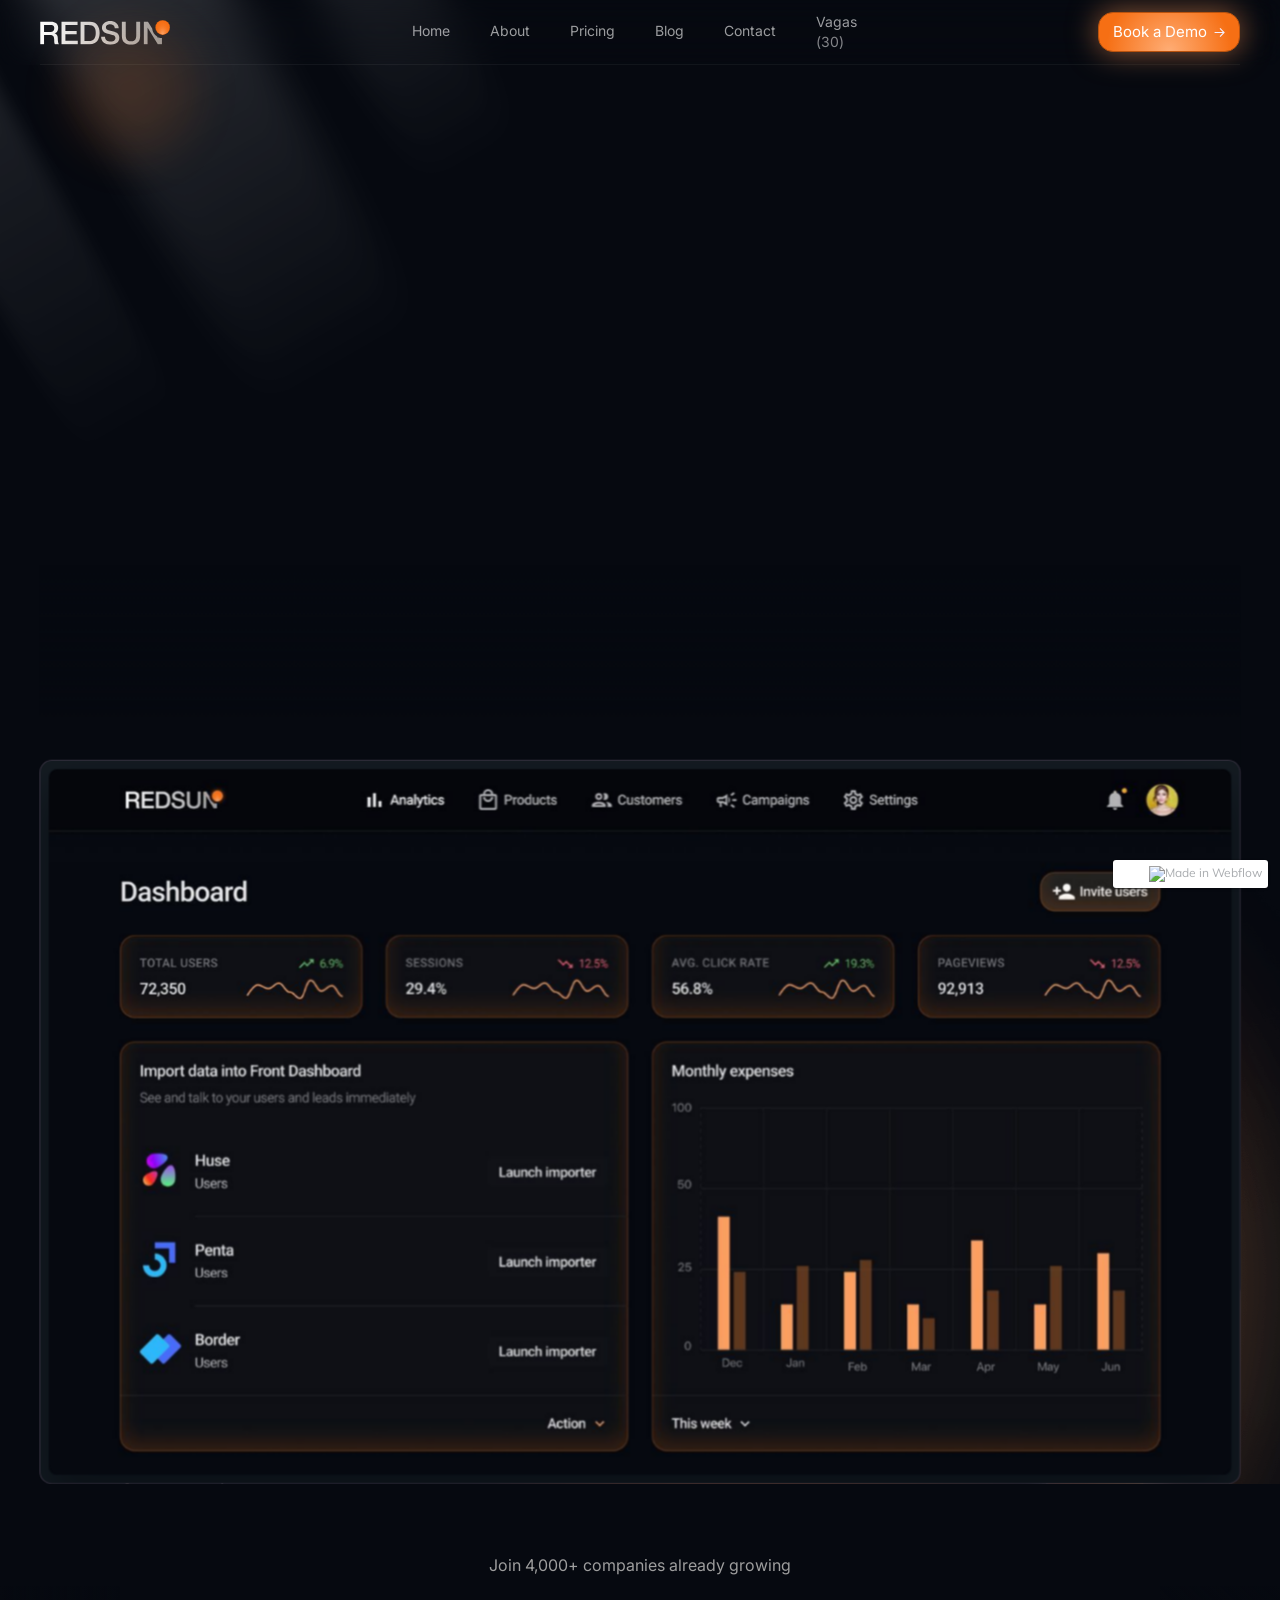
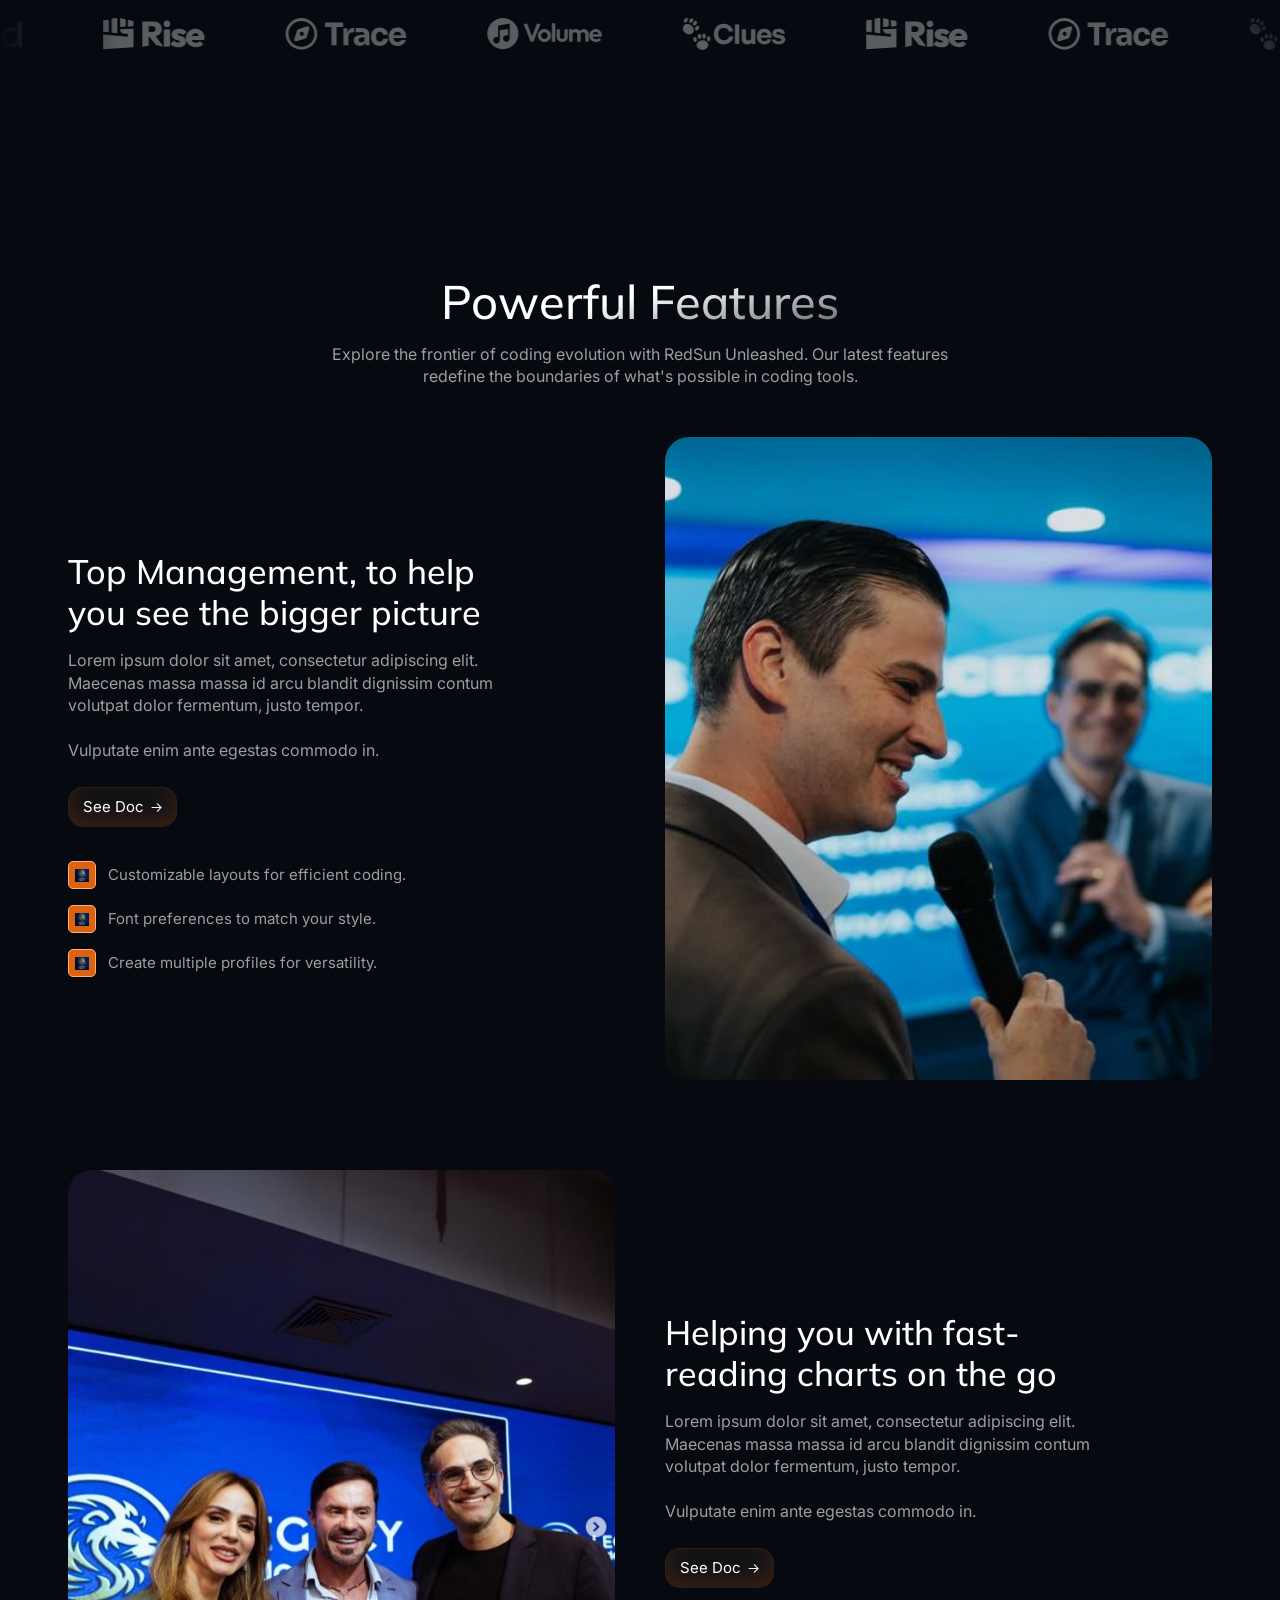
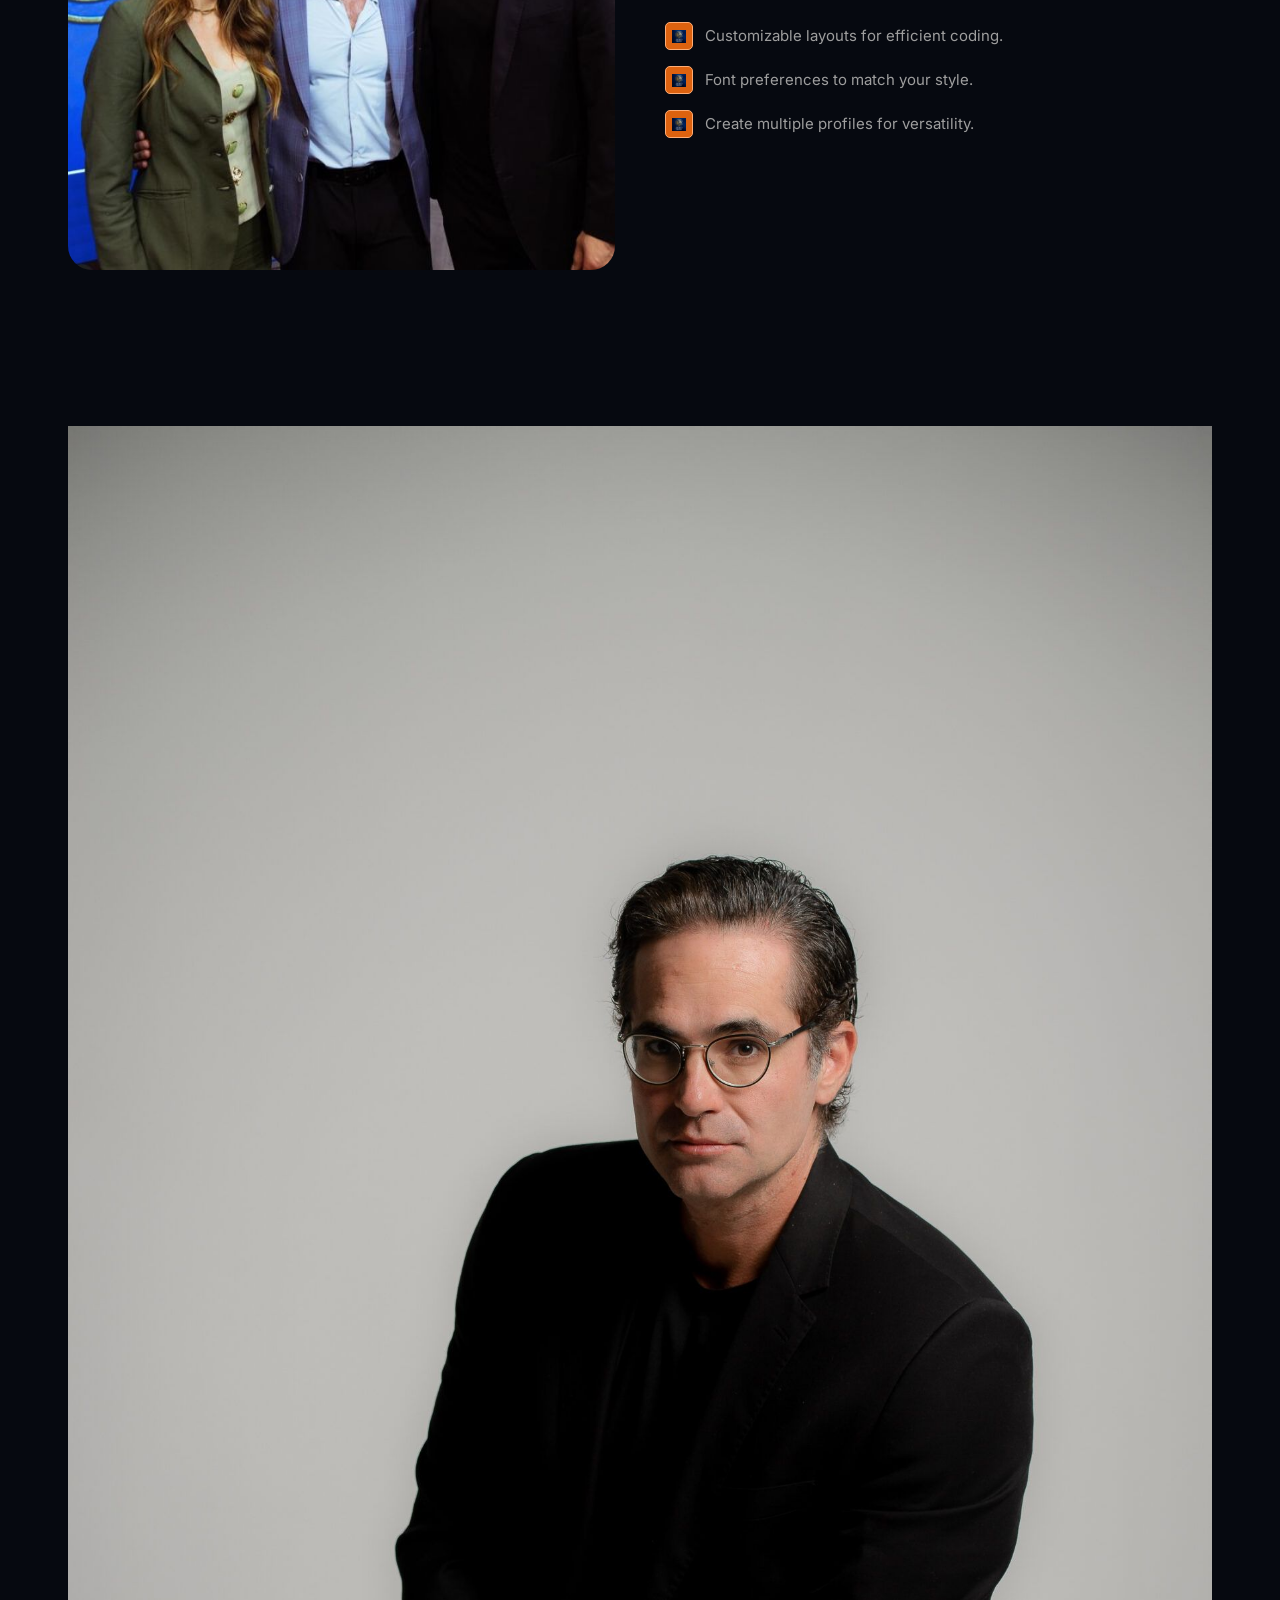
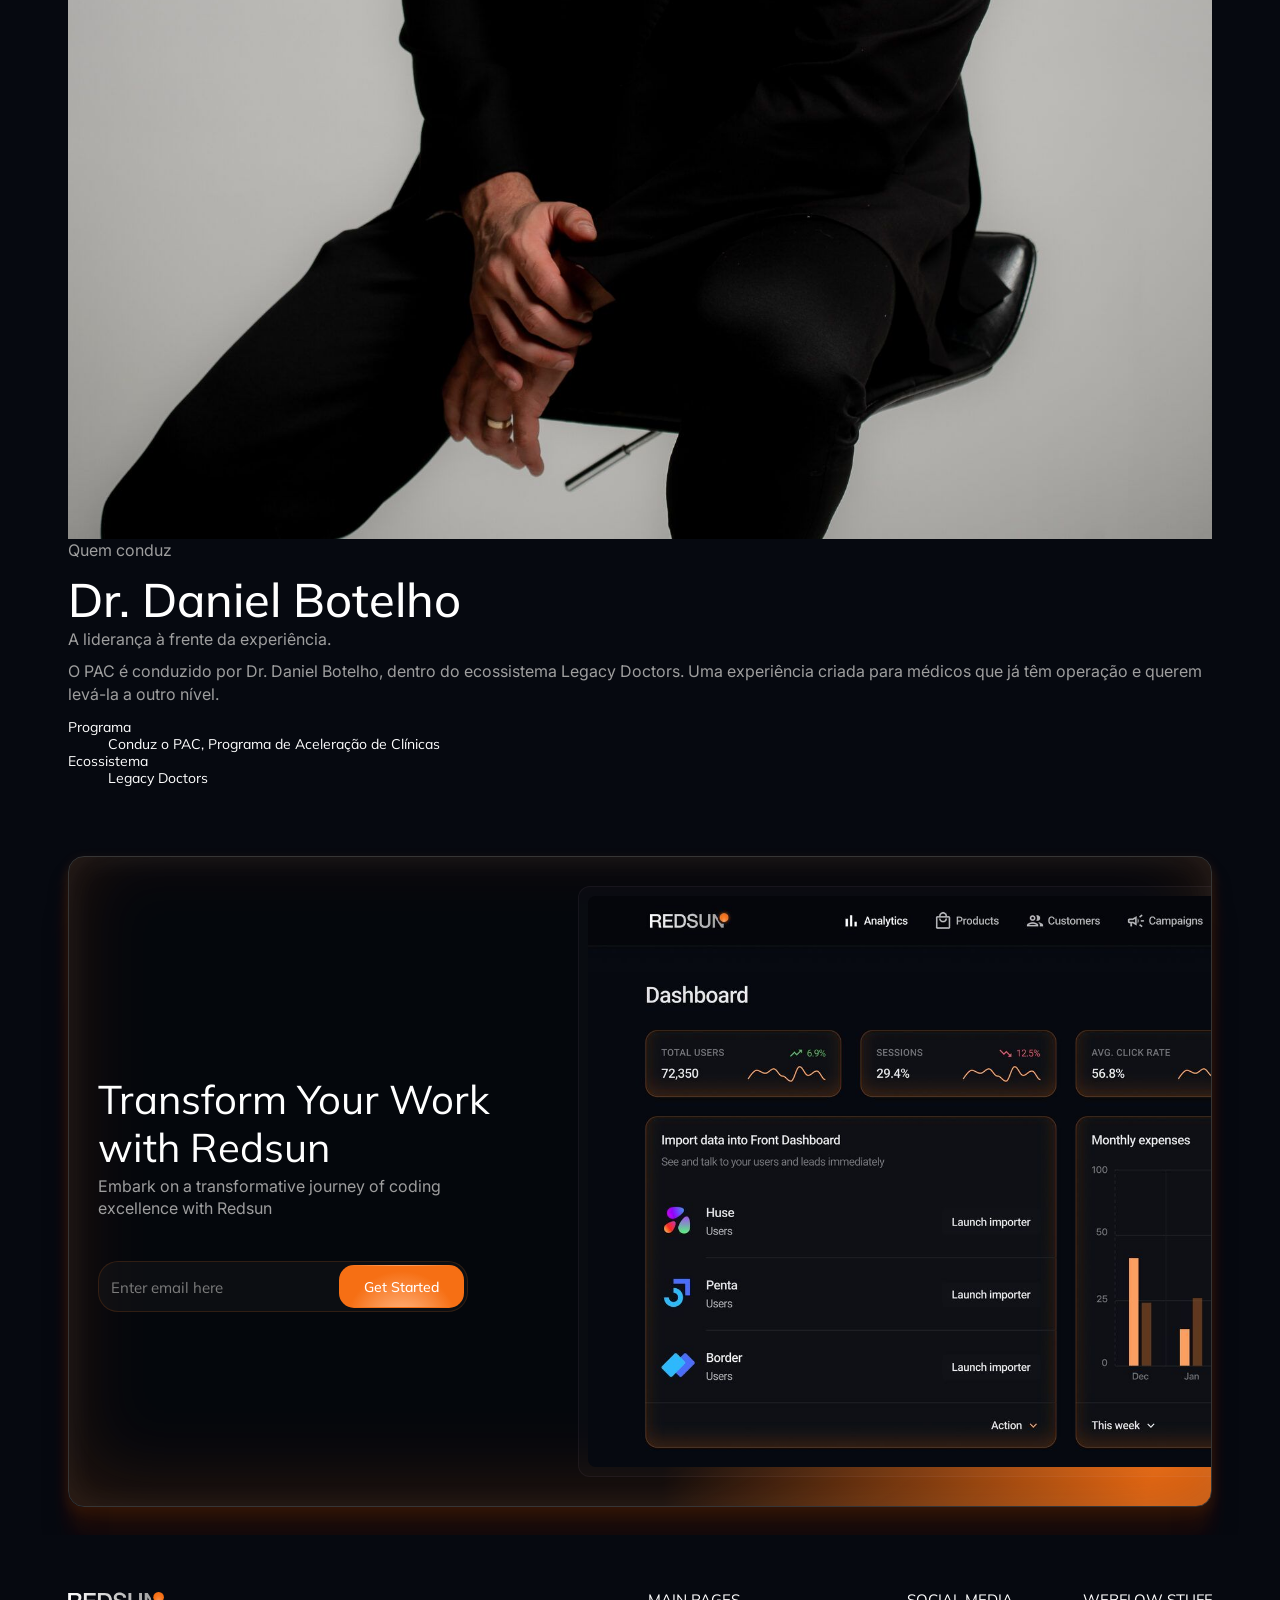
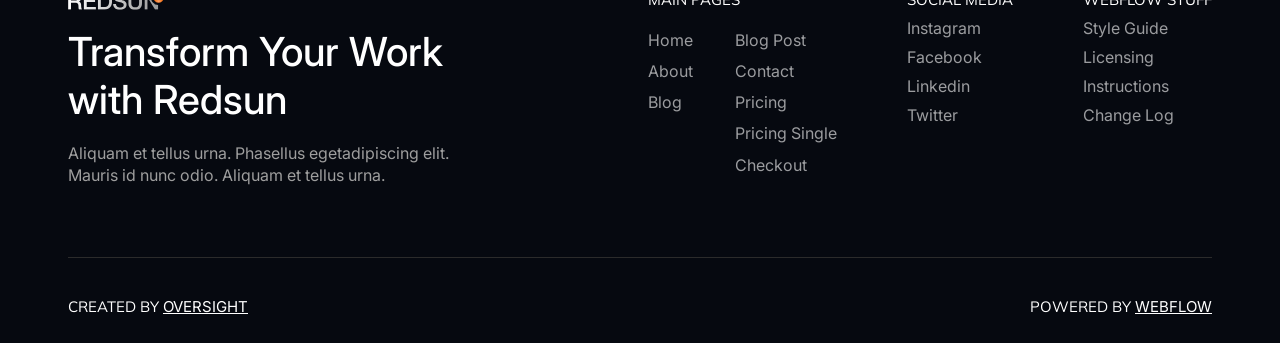
==== commit 0c0749e9: "Respiro no hero e troca dos checks pela logo do site - Hero: espacamento vertical generoso entre bad" ====
--- a/template.html
+++ b/template.html
@@ -1 +1 @@
-<!DOCTYPE html><!-- This site was created in Webflow. https://webflow.com --><!-- Last Published: Thu Jan 02 2025 14:59:15 GMT+0000 (Coordinated Universal Time) --><html data-wf-domain="ovo-redsun.webflow.io" data-wf-page="673c8623b53e085c22dcde61" data-wf-site="673c8623b53e085c22dcde7d" lang="en" class=" w-mod-js"><head><meta charset="utf-8"><link href="https://cdn.prod.website-files.com" rel="preconnect" crossorigin="anonymous"><title>RedSun - Webflow Ecommerce website template</title><meta content="RedSun - Webflow Ecommerce website template" name="description"><meta content="RedSun - Webflow Ecommerce website template" property="og:title"><meta content="RedSun - Webflow Ecommerce website template" property="og:description"><meta content="RedSun - Webflow Ecommerce website template" name="twitter:title"><meta content="RedSun - Webflow Ecommerce website template" name="twitter:description"><meta property="og:type" content="website"><meta content="summary_large_image" name="twitter:card"><meta content="width=device-width, initial-scale=1" name="viewport"><meta content="Webflow" name="generator"><link href="css/ovo-redsun.webflow.85f609341.css" rel="stylesheet" type="text/css"><link href="https://fonts.googleapis.com" rel="preconnect"><link href="https://fonts.gstatic.com" rel="preconnect" crossorigin="anonymous"><script src="js/webfont.js" type="text/javascript"></script><script type="text/javascript">WebFont.load({  google: {    families: ["Inter:100,200,300,regular,500,600,700,800,900","Mulish:200,300,regular,500,600,700,800,900,200italic,300italic,italic,500italic,600italic,700italic,800italic,900italic"]  }});</script><script type="text/javascript">!function(o,c){var n=c.documentElement,t=" w-mod-";n.className+=t+"js",("ontouchstart"in o||o.DocumentTouch&&c instanceof DocumentTouch)&&(n.className+=t+"touch")}(window,document);</script><link href="images/673c86594c8e945d0a8d39fd_Fav.png" rel="shortcut icon" type="image/x-icon"><link href="images/673c865c3de8eb55a5db0099_Web.png" rel="apple-touch-icon"></head><body><div class="fixed-nav"><div data-animation="default" data-collapse="medium" data-duration="400" data-easing="ease" data-easing2="ease" role="banner" class="navbar w-nav"><div class="container navbar-container"><div class="navbar-holder"><div class="navbar-container"><div class="brand-holder"><a href="/" aria-current="page" class="brand w-nav-brand w--current"><img src="images/673c878fc213543ea74787b5_Logo.svg" loading="lazy" alt="" class="brand-image"></a></div><div class="nav-menus"><nav role="navigation" class="nav-menu w-nav-menu"><div class="nav-menu-link-holder"><div class="nav-menu-link-container"><div class="nav-links"><a href="/" aria-current="page" class="nav-link w-nav-link w--current">Home</a><a href="/about" class="nav-link w-nav-link">About</a><a href="/pricing" class="nav-link w-nav-link">Pricing</a><a href="/blog" class="nav-link w-nav-link">Blog</a><a href="/contact" class="nav-link w-nav-link">Contact</a></div></div></div></nav><a href="#selecao" class="cart-button w-inline-block" aria-label="Ate 30 vagas"><div class="nav-link">Vagas</div><div class="cart-number-holder"><div class="cart-number">(</div><div class="cart-number">30</div><div class="cart-number">)</div></div></a></div><div class="menu-cart-holder"><div class="menu-button w-nav-button"><div class="w-icon-nav-menu"></div></div><div class="nav-menu-button-holder"><a href="https://Google.com" target="_blank" class="button-glow w-inline-block"><div>Book a Demo</div><img src="images/673c8623b53e085c22dcdea1_Button%20Arrow.svg" loading="lazy" alt="" class="button-arrow"></a></div></div></div></div></div></div></div><div data-w-id="92be72c0-3a98-a5eb-437e-48540808feff" class="section overflow-hidden"><div class="hero-section padding-top"><div class="container no-paddings"><div class="hero-section-center-holder"><div class="hero-content"><div style="-webkit-transform:translate3d(0, 30px, 0) scale3d(1, 1, 1) rotateX(0) rotateY(0) rotateZ(0) skew(0, 0);-moz-transform:translate3d(0, 30px, 0) scale3d(1, 1, 1) rotateX(0) rotateY(0) rotateZ(0) skew(0, 0);-ms-transform:translate3d(0, 30px, 0) scale3d(1, 1, 1) rotateX(0) rotateY(0) rotateZ(0) skew(0, 0);transform:translate3d(0, 30px, 0) scale3d(1, 1, 1) rotateX(0) rotateY(0) rotateZ(0) skew(0, 0);opacity:0" class="animate-on-load-01"><div class="badge-wrapper"><a href="#" class="ease-badge w-inline-block"><div class="whats-new">Whats New</div><div>Ease Update v0.1</div><img loading="lazy" src="images/673c8623b53e085c22dcdf7a_Arrow%20Right.svg" alt="Right Arrow" class="ease-badge-icon"></a></div></div><div style="-webkit-transform:translate3d(0, 30px, 0) scale3d(1, 1, 1) rotateX(0) rotateY(0) rotateZ(0) skew(0, 0);-moz-transform:translate3d(0, 30px, 0) scale3d(1, 1, 1) rotateX(0) rotateY(0) rotateZ(0) skew(0, 0);-ms-transform:translate3d(0, 30px, 0) scale3d(1, 1, 1) rotateX(0) rotateY(0) rotateZ(0) skew(0, 0);transform:translate3d(0, 30px, 0) scale3d(1, 1, 1) rotateX(0) rotateY(0) rotateZ(0) skew(0, 0);opacity:0" class="animate-on-load-02"><div class="home-hero"><h1 class="hero-title">Intelligent Solutions Powered by AI.</h1></div></div><div style="opacity:0;-webkit-transform:translate3d(0, 30px, 0) scale3d(1, 1, 1) rotateX(0) rotateY(0) rotateZ(0) skew(0, 0);-moz-transform:translate3d(0, 30px, 0) scale3d(1, 1, 1) rotateX(0) rotateY(0) rotateZ(0) skew(0, 0);-ms-transform:translate3d(0, 30px, 0) scale3d(1, 1, 1) rotateX(0) rotateY(0) rotateZ(0) skew(0, 0);transform:translate3d(0, 30px, 0) scale3d(1, 1, 1) rotateX(0) rotateY(0) rotateZ(0) skew(0, 0)" class="animate-on-load-03"><div class="center-hero-paragraph-holder smaller"><p>Gain clarity and harness the power of your data with RedSun. Our intuitive dashboard provides real-time analytics.</p></div></div><div style="-webkit-transform:translate3d(0, 30px, 0) scale3d(1, 1, 1) rotateX(0) rotateY(0) rotateZ(0) skew(0, 0);-moz-transform:translate3d(0, 30px, 0) scale3d(1, 1, 1) rotateX(0) rotateY(0) rotateZ(0) skew(0, 0);-ms-transform:translate3d(0, 30px, 0) scale3d(1, 1, 1) rotateX(0) rotateY(0) rotateZ(0) skew(0, 0);transform:translate3d(0, 30px, 0) scale3d(1, 1, 1) rotateX(0) rotateY(0) rotateZ(0) skew(0, 0);opacity:0" class="animate-on-load-04"><div class="hero-button-holder"><a href="#readmore" class="button-simple w-inline-block"><div>Read More</div><img src="images/673c8623b53e085c22dcdea1_Button%20Arrow.svg" loading="lazy" alt="" class="button-arrow"></a><a href="/pricing" class="button-glow w-inline-block"><div>Book a Demo</div><img src="images/673c8623b53e085c22dcdea1_Button%20Arrow.svg" loading="lazy" alt="" class="button-arrow"></a></div></div></div><div style="-webkit-transform:translate3d(0, 30px, 0) scale3d(1, 1, 1) rotateX(0) rotateY(0) rotateZ(0) skew(0, 0);-moz-transform:translate3d(0, 30px, 0) scale3d(1, 1, 1) rotateX(0) rotateY(0) rotateZ(0) skew(0, 0);-ms-transform:translate3d(0, 30px, 0) scale3d(1, 1, 1) rotateX(0) rotateY(0) rotateZ(0) skew(0, 0);transform:translate3d(0, 30px, 0) scale3d(1, 1, 1) rotateX(0) rotateY(0) rotateZ(0) skew(0, 0);opacity:0" class="animate-on-load-05"><div class="home-app-wrapper"><div class="app-wrapper"><div style="opacity:0;-webkit-transform:translate3d(0, -120px, 0) scale3d(1.15, 1.15, 1) rotateX(0) rotateY(0) rotateZ(0) skew(0, 0);-moz-transform:translate3d(0, -120px, 0) scale3d(1.15, 1.15, 1) rotateX(0) rotateY(0) rotateZ(0) skew(0, 0);-ms-transform:translate3d(0, -120px, 0) scale3d(1.15, 1.15, 1) rotateX(0) rotateY(0) rotateZ(0) skew(0, 0);transform:translate3d(0, -120px, 0) scale3d(1.15, 1.15, 1) rotateX(0) rotateY(0) rotateZ(0) skew(0, 0)" class="app-holder"><img src="images/673c878f2b1a8d87c7549905_App.jpg" loading="lazy" sizes="(max-width: 479px) 85vw, (max-width: 767px) 90vw, (max-width: 991px) 93vw, (max-width: 1439px) 94vw, 1126.4000244140625px" srcset="images/673c878f2b1a8d87c7549905_App-p-500.jpg 500w, images/673c878f2b1a8d87c7549905_App-p-800.jpg 800w, images/673c878f2b1a8d87c7549905_App-p-1080.jpg 1080w, images/673c878f2b1a8d87c7549905_App-p-1600.jpg 1600w, images/673c878f2b1a8d87c7549905_App-p-2000.jpg 2000w, images/673c878f2b1a8d87c7549905_App.jpg 2340w" alt="" class="app-image"></div><div class="fade"></div></div><div class="circle-wrapper"><div style="-webkit-transform:translate3d(0, 0, 0) scale3d(0.7, 0.7, 1) rotateX(0) rotateY(0) rotateZ(-360deg) skew(0, 0);-moz-transform:translate3d(0, 0, 0) scale3d(0.7, 0.7, 1) rotateX(0) rotateY(0) rotateZ(-360deg) skew(0, 0);-ms-transform:translate3d(0, 0, 0) scale3d(0.7, 0.7, 1) rotateX(0) rotateY(0) rotateZ(-360deg) skew(0, 0);transform:translate3d(0, 0, 0) scale3d(0.7, 0.7, 1) rotateX(0) rotateY(0) rotateZ(-360deg) skew(0, 0);filter:saturate(160%) blur(0px);opacity:0" class="circle-container"><img src="images/673c8790c213543ea74788a0_Red%20Circle%20No%20Glow.png" loading="lazy" sizes="(max-width: 479px) 88vw, (max-width: 767px) 93vw, (max-width: 991px) 94vw, (max-width: 1439px) 95vw, 1144px" srcset="images/673c8790c213543ea74788a0_Red%20Circle%20No%20Glow-p-500.png 500w, images/673c8790c213543ea74788a0_Red%20Circle%20No%20Glow-p-800.png 800w, images/673c8790c213543ea74788a0_Red%20Circle%20No%20Glow-p-1080.png 1080w, images/673c8790c213543ea74788a0_Red%20Circle%20No%20Glow-p-1600.png 1600w, images/673c8790c213543ea74788a0_Red%20Circle%20No%20Glow-p-2000.png 2000w, images/673c8790c213543ea74788a0_Red%20Circle%20No%20Glow.png 2256w" alt="" class="circle-bg-image"><img src="images/673c87ad03ca3526725241f9_Red%20Glow.png" loading="lazy" style="-webkit-transform:translate3d(-248px, 95px, 0) scale3d(0.9, 0.9, 1) rotateX(0) rotateY(0) rotateZ(-26deg) skew(0, 0);-moz-transform:translate3d(-248px, 95px, 0) scale3d(0.9, 0.9, 1) rotateX(0) rotateY(0) rotateZ(-26deg) skew(0, 0);-ms-transform:translate3d(-248px, 95px, 0) scale3d(0.9, 0.9, 1) rotateX(0) rotateY(0) rotateZ(-26deg) skew(0, 0);transform:translate3d(-248px, 95px, 0) scale3d(0.9, 0.9, 1) rotateX(0) rotateY(0) rotateZ(-26deg) skew(0, 0);opacity:0;filter:blur(20px)" sizes="(max-width: 479px) 88vw, (max-width: 767px) 93vw, (max-width: 991px) 94vw, (max-width: 1439px) 95vw, 1144px" alt="" srcset="images/673c87ad03ca3526725241f9_Red%20Glow-p-500.png 500w, images/673c87ad03ca3526725241f9_Red%20Glow-p-800.png 800w, images/673c87ad03ca3526725241f9_Red%20Glow-p-1080.png 1080w, images/673c87ad03ca3526725241f9_Red%20Glow-p-1600.png 1600w, images/673c87ad03ca3526725241f9_Red%20Glow-p-2000.png 2000w, images/673c87ad03ca3526725241f9_Red%20Glow.png 2626w" class="red-glow"><img src="images/673c878ff9abee9c378d3e76_Glow.png" loading="lazy" style="-webkit-transform:translate3d(-248px, 95px, 0) scale3d(0.9, 0.9, 1) rotateX(0) rotateY(0) rotateZ(-26deg) skew(0, 0);-moz-transform:translate3d(-248px, 95px, 0) scale3d(0.9, 0.9, 1) rotateX(0) rotateY(0) rotateZ(-26deg) skew(0, 0);-ms-transform:translate3d(-248px, 95px, 0) scale3d(0.9, 0.9, 1) rotateX(0) rotateY(0) rotateZ(-26deg) skew(0, 0);transform:translate3d(-248px, 95px, 0) scale3d(0.9, 0.9, 1) rotateX(0) rotateY(0) rotateZ(-26deg) skew(0, 0);filter:blur(20px);opacity:0" sizes="(max-width: 479px) 88vw, (max-width: 767px) 93vw, (max-width: 991px) 94vw, (max-width: 1439px) 95vw, 1144px" alt="" srcset="images/673c878ff9abee9c378d3e76_Glow-p-500.png 500w, images/673c878ff9abee9c378d3e76_Glow-p-800.png 800w, images/673c878ff9abee9c378d3e76_Glow-p-1080.png 1080w, images/673c878ff9abee9c378d3e76_Glow.png 1152w" class="white-glow"><div class="red-cicrle-center"><div class="red-circle"></div></div></div></div></div></div></div></div><div class="bg"><div style="-webkit-transform:translate3d(0, 30px, 0) scale3d(1, 1, 1) rotateX(0) rotateY(0) rotateZ(0) skew(0, 0);-moz-transform:translate3d(0, 30px, 0) scale3d(1, 1, 1) rotateX(0) rotateY(0) rotateZ(0) skew(0, 0);-ms-transform:translate3d(0, 30px, 0) scale3d(1, 1, 1) rotateX(0) rotateY(0) rotateZ(0) skew(0, 0);transform:translate3d(0, 30px, 0) scale3d(1, 1, 1) rotateX(0) rotateY(0) rotateZ(0) skew(0, 0);opacity:0" class="animate-on-load-05"><div class="trusted-by"><div class="center-text"><div class="fade-in-on-scroll"><p>Join 4,000+ companies already growing</p></div></div><div class="fade-in-on-scroll"><div class="company-logo-holder"><div class="company-logo-container"><div class="company-logo-wrapper"><img src="images/6537b1db509ef0817e8f4b85_Logo%2003.svg" loading="lazy" alt="" class="company-logo"></div><div class="company-logo-wrapper"><img src="images/6537b1db509ef0817e8f4b84_Logo%2001.svg" loading="lazy" alt="" class="company-logo"></div><div class="company-logo-wrapper"><img src="images/6537b1db509ef0817e8f4b83_Logo%2002.svg" loading="lazy" alt="" class="company-logo"></div><div class="company-logo-wrapper"><img src="images/6537b1db509ef0817e8f4b82_Logo%2004.svg" loading="lazy" alt="" class="company-logo"></div><div class="company-logo-wrapper"><img src="images/6537b1db509ef0817e8f4b79_Logo%2005.svg" loading="lazy" alt="" class="company-logo"></div><div class="company-logo-wrapper"><img src="images/6537b1db509ef0817e8f4b84_Logo%2001.svg" loading="lazy" alt="" class="company-logo"></div><div class="company-logo-wrapper"><img src="images/6537b1db509ef0817e8f4b83_Logo%2002.svg" loading="lazy" alt="" class="company-logo"></div><div class="company-logo-wrapper"><img src="images/673c8623b53e085c22dcde93_Logo%2005.svg" loading="lazy" alt="" class="company-logo"></div></div><div class="company-logo-container"><div class="company-logo-wrapper"><img src="images/6537b1db509ef0817e8f4b85_Logo%2003.svg" loading="lazy" alt="" class="company-logo"></div><div class="company-logo-wrapper"><img src="images/6537b1db509ef0817e8f4b84_Logo%2001.svg" loading="lazy" alt="" class="company-logo"></div><div class="company-logo-wrapper"><img src="images/6537b1db509ef0817e8f4b83_Logo%2002.svg" loading="lazy" alt="" class="company-logo"></div><div class="company-logo-wrapper"><img src="images/6537b1db509ef0817e8f4b82_Logo%2004.svg" loading="lazy" alt="" class="company-logo"></div><div class="company-logo-wrapper"><img src="images/6537b1db509ef0817e8f4b79_Logo%2005.svg" loading="lazy" alt="" class="company-logo"></div><div class="company-logo-wrapper"><img src="images/6537b1db509ef0817e8f4b84_Logo%2001.svg" loading="lazy" alt="" class="company-logo"></div><div class="company-logo-wrapper"><img src="images/6537b1db509ef0817e8f4b83_Logo%2002.svg" loading="lazy" alt="" class="company-logo"></div><div class="company-logo-wrapper"><img src="images/673c8623b53e085c22dcde93_Logo%2005.svg" loading="lazy" alt="" class="company-logo"></div></div><div class="graident-for-logos"></div><div class="graident-for-logos right"></div></div></div></div></div></div><div class="light-wrapper"><div class="lights-holder"><div style="height:0px;opacity:0" class="light left"></div><div style="height:0px;opacity:0" class="light middle"></div><div style="height:0px;opacity:0" class="light right"></div></div></div></div></div><div class="section"><div class="container"><div class="section-paddings"><div class="section-center-text"><div class="section-title xl"><div class="fade-in-on-scroll"><h2 class="title medium">Powerful Features </h2></div></div><div class="section-paragraph"><div class="fade-in-on-scroll"><p>Explore the frontier of coding evolution with RedSun Unleashed. Our latest features redefine the boundaries of what's possible in coding tools.</p></div></div></div><div class="new-features-holder"><div class="w-layout-grid new-features-grid"><div id="w-node-_0e7bf4ef-0cb9-d656-ae4d-41022f5a27fa-22dcde61" class="feature-grid-content"><div class="feature-grid-content-holder"><div class="feature-grid-title">Top Management, to help you see the bigger picture</div><p>Lorem ipsum dolor sit amet, consectetur adipiscing elit. Maecenas massa massa id arcu blandit dignissim contum volutpat dolor fermentum, justo tempor.<br><br>Vulputate enim ante egestas commodo in.</p><a href="/features" class="button-simple w-inline-block"><div>See Doc</div><img src="images/673c8623b53e085c22dcdea1_Button%20Arrow.svg" loading="lazy" alt="" class="button-arrow"></a></div><div class="checked-list-holder"><ul role="list" class="list w-list-unstyled"><li class="list-item"><div class="check-icon-holder"><img src="images/673c8623b53e085c22dcdeb0_Check%20White.svg" loading="lazy" alt="" class="check-icon"></div><div class="check-item-text">Customizable layouts for efficient coding.</div></li><li class="list-item"><div class="check-icon-holder"><img src="images/673c8623b53e085c22dcdeb0_Check%20White.svg" loading="lazy" alt="" class="check-icon"></div><div class="check-item-text">Font preferences to match your style.</div></li><li class="list-item"><div class="check-icon-holder"><img src="images/673c8623b53e085c22dcdeb0_Check%20White.svg" loading="lazy" alt="" class="check-icon"></div><div class="check-item-text">Create multiple profiles for versatility.</div></li></ul></div></div><div id="w-node-_279527ce-08bc-deeb-e599-bc9c13ef82ac-22dcde61" class="feature-grid-image-holder"><img class="feature-image" src="images/673ca401ef8e7fd09ba9f4fa_Feature%20Image%2001.jpg" alt="" style="opacity:0" sizes="(max-width: 479px) 88vw, (max-width: 767px) 93vw, (max-width: 991px) 94vw, (max-width: 1439px) 95vw, 1144px" data-w-id="aceece89-48dc-7e0b-a1db-d0d99d9e4c33" loading="lazy" srcset="images/673ca401ef8e7fd09ba9f4fa_Feature%20Image%2001-p-500.jpg 500w, images/673ca401ef8e7fd09ba9f4fa_Feature%20Image%2001-p-800.jpg 800w, images/673ca401ef8e7fd09ba9f4fa_Feature%20Image%2001-p-1080.jpg 1080w, images/673ca401ef8e7fd09ba9f4fa_Feature%20Image%2001-p-1600.jpg 1600w, images/673ca401ef8e7fd09ba9f4fa_Feature%20Image%2001.jpg 1710w"></div></div><div class="w-layout-grid new-features-grid"><div id="w-node-bba29520-f1f1-13e4-e629-8ee25e1c1b3f-22dcde61" class="feature-grid-image-holder"><img class="feature-image" src="images/673ca401d0386358ecf73562_Feature%20Image%2002.jpg" alt="" style="opacity:0" sizes="(max-width: 479px) 88vw, (max-width: 767px) 93vw, (max-width: 991px) 94vw, (max-width: 1439px) 95vw, 1144px" data-w-id="bba29520-f1f1-13e4-e629-8ee25e1c1b40" loading="lazy" srcset="images/673ca401d0386358ecf73562_Feature%20Image%2002-p-500.jpg 500w, images/673ca401d0386358ecf73562_Feature%20Image%2002-p-800.jpg 800w, images/673ca401d0386358ecf73562_Feature%20Image%2002-p-1080.jpg 1080w, images/673ca401d0386358ecf73562_Feature%20Image%2002-p-1600.jpg 1600w, images/673ca401d0386358ecf73562_Feature%20Image%2002.jpg 1710w"></div><div id="w-node-b208aa4d-56fc-6741-caba-00680983d971-22dcde61" class="feature-grid-content"><div class="feature-grid-content-holder"><div class="feature-grid-title">Helping you with fast-reading charts on the go</div><p>Lorem ipsum dolor sit amet, consectetur adipiscing elit. Maecenas massa massa id arcu blandit dignissim contum volutpat dolor fermentum, justo tempor.<br><br>Vulputate enim ante egestas commodo in.</p><a href="/features" class="button-simple w-inline-block"><div>See Doc</div><img src="images/673c8623b53e085c22dcdea1_Button%20Arrow.svg" loading="lazy" alt="" class="button-arrow"></a></div><div class="checked-list-holder"><ul role="list" class="list w-list-unstyled"><li class="list-item"><div class="check-icon-holder"><img src="images/673c8623b53e085c22dcdeb0_Check%20White.svg" loading="lazy" alt="" class="check-icon"></div><div class="check-item-text">Customizable layouts for efficient coding.</div></li><li class="list-item"><div class="check-icon-holder"><img src="images/673c8623b53e085c22dcdeb0_Check%20White.svg" loading="lazy" alt="" class="check-icon"></div><div class="check-item-text">Font preferences to match your style.</div></li><li class="list-item"><div class="check-icon-holder"><img src="images/673c8623b53e085c22dcdeb0_Check%20White.svg" loading="lazy" alt="" class="check-icon"></div><div class="check-item-text">Create multiple profiles for versatility.</div></li></ul></div></div></div></div></div></div></div><div id="pac-selection-slot"></div><section id="conducao" class="section pac-founder"><div class="container"><div class="pac-founder-grid"><div class="pac-founder-photo"><img src="images/daniel-botelho-1.jpg" srcset="images/daniel-botelho-1-p-500.jpg 500w, images/daniel-botelho-1-p-800.jpg 800w, images/daniel-botelho-1.jpg 1200w" sizes="(max-width:767px) 90vw, 42vw" loading="lazy" alt="Dr. Daniel Botelho" class="founder-photo"></div><div class="pac-founder-content"><p class="pac-kicker">Quem conduz</p><h2 class="title medium">Dr. Daniel Botelho</h2><p class="pac-founder-headline">A liderança à frente da experiência.</p><p class="pac-founder-lead">O PAC é conduzido por Dr. Daniel Botelho, dentro do ecossistema Legacy Doctors. Uma experiência criada para médicos que já têm operação e querem levá-la a outro nível.</p><dl class="pac-founder-facts"><div><dt>Programa</dt><dd>Conduz o PAC, Programa de Aceleração de Clínicas</dd></div><div><dt>Ecossistema</dt><dd>Legacy Doctors</dd></div></dl><!-- Estrutura pronta para informacoes oficiais do Dr. Daniel Botelho. Preencher SOMENTE com dados validados: especialidade (ex.: Cirurgiao Plastico), atuacao empresarial, fundacao/idealizacao, experiencia profissional, projetos e empresas, resultados comprovados. Nao inventar. --></div></div></div></section><div data-w-id="8ed71055-6ae7-5324-a6d4-54fc76e0e2d9" class="cta-wrapper"><div class="container"><div class="cta-container styled-box"><div class="cta-form-holder"><div class="cta-heading-holder"><div class="cta-heading-wrapper"><div class="cta-heading">Transform Your Work with Redsun </div></div><div class="cta-paragraph-holder"><p>Embark on a transformative journey of coding excellence with Redsun </p></div></div><div class="form-block w-form"><form id="Early-Access-Emails" name="wf-form-Early-Access-Emails" data-name="Early Access Emails" method="get" class="form-holder" data-wf-page-id="673c8623b53e085c22dcde61" data-wf-element-id="8ed71055-6ae7-5324-a6d4-54fc76e0e2eb"><div class="form"><input class="text-field w-input" maxlength="256" name="email" data-name="Email" placeholder="Enter email here" type="email" id="Early-Access-Emails" required=""><input type="submit" data-wait="..." class="submit-button w-button" value="Get Started"></div></form><div class="thank-you-message w-form-done"><div><span class="white-text">Thank you! </span><br>Your submission has been received!</div></div><div class="error-message w-form-fail"><div><span class="white-text">Oops! <br></span>Something went wrong! Try again later</div></div></div></div><div class="cta-app-holder"><img src="images/673c878f2b1a8d87c7549905_App.jpg" loading="eager" data-w-id="afb7a514-66a8-b10a-7c8c-6b2bb26ffe8e" sizes="(max-width: 479px) 76vw, (max-width: 991px) 82vw, (max-width: 1439px) 78vw, 956.3500366210938px" alt="" srcset="images/673c878f2b1a8d87c7549905_App-p-500.jpg 500w, images/673c878f2b1a8d87c7549905_App-p-800.jpg 800w, images/673c878f2b1a8d87c7549905_App-p-1080.jpg 1080w, images/673c878f2b1a8d87c7549905_App-p-1600.jpg 1600w, images/673c878f2b1a8d87c7549905_App-p-2000.jpg 2000w, images/673c878f2b1a8d87c7549905_App.jpg 2340w" class="app-image"></div></div></div></div><div class="section"><div class="container"><div class="footer-wrapper"><a href="/" aria-current="page" class="footer-brand w-inline-block w--current"><img src="images/673c878fc213543ea74787b5_Logo.svg" loading="lazy" alt="" class="footer-brand-image"><div class="footer-heading">Transform Your Work with Redsun</div><div class="footer-paragraph-holder"><p>Aliquam et tellus urna. Phasellus egetadipiscing elit. Mauris id nunc odio. Aliquam et tellus urna.</p></div></a><div class="footer-content"><div id="w-node-e92bf484-a605-4132-f141-4518468af7e2-468af7d9" class="footer-block"><div class="title-small">Main Pages</div><div class="menu-link-wrapper"><div class="menu-links-holder"><a href="/" aria-current="page" class="grey-link w--current">Home </a><a href="/about" class="grey-link">About</a><a href="/blog" class="grey-link">Blog </a></div><div class="menu-links-holder"><a href="https://ovo-glossy.webflow.io/post/how-to-build-strong-relationships-in-a-digital-age" class="grey-link">Blog Post</a><a href="/contact" class="grey-link">Contact</a><a href="/pricing" class="grey-link">Pricing</a><a href="https://ovo-glossy.webflow.io/product/enterprise-plan" class="grey-link">Pricing Single</a><a href="/checkout" class="grey-link">Checkout</a></div></div></div><div id="w-node-e92bf484-a605-4132-f141-4518468af7ef-468af7d9" class="footer-block"><div class="title-small">Social media</div><a href="https://instagram.com" target="_blank" class="grey-link">Instagram</a><a href="https://fb.com" target="_blank" class="grey-link">Facebook</a><a href="https://linkedin.com" target="_blank" class="grey-link">Linkedin</a><a href="https://twitter.com" target="_blank" class="grey-link">Twitter</a></div><div id="w-node-e92bf484-a605-4132-f141-4518468af7fa-468af7d9" class="footer-block"><div class="title-small">Webflow stuff</div><a href="/template/style-guide" class="grey-link">Style Guide</a><a href="/template/licensing" class="grey-link">Licensing</a><a href="/template/instructions" class="grey-link">Instructions</a><a href="/template/change-log" class="grey-link">Change Log</a></div></div></div><div class="footer-divider"><div class="footer-copyright-holder"><div class="footer-copyright-center">Created by <a href="http://madebyoversight.com/" target="_blank" class="white-link">OVERSIGHT</a></div></div><div class="footer-copyright-holder"><div class="footer-copyright-center">Powered by <a href="https://webflow.com/" target="_blank" class="white-link">WEBFLOW</a></div></div></div></div><div class="cursor-light"><div class="cursor-light-holder"></div></div></div><script src="js/jquery-3.5.1.min.dc5e7f18c8.js" type="text/javascript"></script><script src="js/webflow.c4d126736bc111233482d3ace9891883.js" type="text/javascript"></script></body></html>+<!DOCTYPE html><!-- This site was created in Webflow. https://webflow.com --><!-- Last Published: Thu Jan 02 2025 14:59:15 GMT+0000 (Coordinated Universal Time) --><html data-wf-domain="ovo-redsun.webflow.io" data-wf-page="673c8623b53e085c22dcde61" data-wf-site="673c8623b53e085c22dcde7d" lang="en" class=" w-mod-js"><head><meta charset="utf-8"><link href="https://cdn.prod.website-files.com" rel="preconnect" crossorigin="anonymous"><title>RedSun - Webflow Ecommerce website template</title><meta content="RedSun - Webflow Ecommerce website template" name="description"><meta content="RedSun - Webflow Ecommerce website template" property="og:title"><meta content="RedSun - Webflow Ecommerce website template" property="og:description"><meta content="RedSun - Webflow Ecommerce website template" name="twitter:title"><meta content="RedSun - Webflow Ecommerce website template" name="twitter:description"><meta property="og:type" content="website"><meta content="summary_large_image" name="twitter:card"><meta content="width=device-width, initial-scale=1" name="viewport"><meta content="Webflow" name="generator"><link href="css/ovo-redsun.webflow.85f609341.css" rel="stylesheet" type="text/css"><link href="https://fonts.googleapis.com" rel="preconnect"><link href="https://fonts.gstatic.com" rel="preconnect" crossorigin="anonymous"><script src="js/webfont.js" type="text/javascript"></script><script type="text/javascript">WebFont.load({  google: {    families: ["Inter:100,200,300,regular,500,600,700,800,900","Mulish:200,300,regular,500,600,700,800,900,200italic,300italic,italic,500italic,600italic,700italic,800italic,900italic"]  }});</script><script type="text/javascript">!function(o,c){var n=c.documentElement,t=" w-mod-";n.className+=t+"js",("ontouchstart"in o||o.DocumentTouch&&c instanceof DocumentTouch)&&(n.className+=t+"touch")}(window,document);</script><link href="images/673c86594c8e945d0a8d39fd_Fav.png" rel="shortcut icon" type="image/x-icon"><link href="images/673c865c3de8eb55a5db0099_Web.png" rel="apple-touch-icon"></head><body><div class="fixed-nav"><div data-animation="default" data-collapse="medium" data-duration="400" data-easing="ease" data-easing2="ease" role="banner" class="navbar w-nav"><div class="container navbar-container"><div class="navbar-holder"><div class="navbar-container"><div class="brand-holder"><a href="/" aria-current="page" class="brand w-nav-brand w--current"><img src="images/673c878fc213543ea74787b5_Logo.svg" loading="lazy" alt="" class="brand-image"></a></div><div class="nav-menus"><nav role="navigation" class="nav-menu w-nav-menu"><div class="nav-menu-link-holder"><div class="nav-menu-link-container"><div class="nav-links"><a href="/" aria-current="page" class="nav-link w-nav-link w--current">Home</a><a href="/about" class="nav-link w-nav-link">About</a><a href="/pricing" class="nav-link w-nav-link">Pricing</a><a href="/blog" class="nav-link w-nav-link">Blog</a><a href="/contact" class="nav-link w-nav-link">Contact</a></div></div></div></nav><a href="#selecao" class="cart-button w-inline-block" aria-label="Ate 30 vagas"><div class="nav-link">Vagas</div><div class="cart-number-holder"><div class="cart-number">(</div><div class="cart-number">30</div><div class="cart-number">)</div></div></a></div><div class="menu-cart-holder"><div class="menu-button w-nav-button"><div class="w-icon-nav-menu"></div></div><div class="nav-menu-button-holder"><a href="https://Google.com" target="_blank" class="button-glow w-inline-block"><div>Book a Demo</div><img src="images/673c8623b53e085c22dcdea1_Button%20Arrow.svg" loading="lazy" alt="" class="button-arrow"></a></div></div></div></div></div></div></div><div data-w-id="92be72c0-3a98-a5eb-437e-48540808feff" class="section overflow-hidden"><div class="hero-section padding-top"><div class="container no-paddings"><div class="hero-section-center-holder"><div class="hero-content"><div style="-webkit-transform:translate3d(0, 30px, 0) scale3d(1, 1, 1) rotateX(0) rotateY(0) rotateZ(0) skew(0, 0);-moz-transform:translate3d(0, 30px, 0) scale3d(1, 1, 1) rotateX(0) rotateY(0) rotateZ(0) skew(0, 0);-ms-transform:translate3d(0, 30px, 0) scale3d(1, 1, 1) rotateX(0) rotateY(0) rotateZ(0) skew(0, 0);transform:translate3d(0, 30px, 0) scale3d(1, 1, 1) rotateX(0) rotateY(0) rotateZ(0) skew(0, 0);opacity:0" class="animate-on-load-01"><div class="badge-wrapper"><a href="#" class="ease-badge w-inline-block"><div class="whats-new">Whats New</div><div>Ease Update v0.1</div><img loading="lazy" src="images/673c8623b53e085c22dcdf7a_Arrow%20Right.svg" alt="Right Arrow" class="ease-badge-icon"></a></div></div><div style="-webkit-transform:translate3d(0, 30px, 0) scale3d(1, 1, 1) rotateX(0) rotateY(0) rotateZ(0) skew(0, 0);-moz-transform:translate3d(0, 30px, 0) scale3d(1, 1, 1) rotateX(0) rotateY(0) rotateZ(0) skew(0, 0);-ms-transform:translate3d(0, 30px, 0) scale3d(1, 1, 1) rotateX(0) rotateY(0) rotateZ(0) skew(0, 0);transform:translate3d(0, 30px, 0) scale3d(1, 1, 1) rotateX(0) rotateY(0) rotateZ(0) skew(0, 0);opacity:0" class="animate-on-load-02"><div class="home-hero"><h1 class="hero-title">Intelligent Solutions Powered by AI.</h1></div></div><div style="opacity:0;-webkit-transform:translate3d(0, 30px, 0) scale3d(1, 1, 1) rotateX(0) rotateY(0) rotateZ(0) skew(0, 0);-moz-transform:translate3d(0, 30px, 0) scale3d(1, 1, 1) rotateX(0) rotateY(0) rotateZ(0) skew(0, 0);-ms-transform:translate3d(0, 30px, 0) scale3d(1, 1, 1) rotateX(0) rotateY(0) rotateZ(0) skew(0, 0);transform:translate3d(0, 30px, 0) scale3d(1, 1, 1) rotateX(0) rotateY(0) rotateZ(0) skew(0, 0)" class="animate-on-load-03"><div class="center-hero-paragraph-holder smaller"><p>Gain clarity and harness the power of your data with RedSun. Our intuitive dashboard provides real-time analytics.</p></div></div><div style="-webkit-transform:translate3d(0, 30px, 0) scale3d(1, 1, 1) rotateX(0) rotateY(0) rotateZ(0) skew(0, 0);-moz-transform:translate3d(0, 30px, 0) scale3d(1, 1, 1) rotateX(0) rotateY(0) rotateZ(0) skew(0, 0);-ms-transform:translate3d(0, 30px, 0) scale3d(1, 1, 1) rotateX(0) rotateY(0) rotateZ(0) skew(0, 0);transform:translate3d(0, 30px, 0) scale3d(1, 1, 1) rotateX(0) rotateY(0) rotateZ(0) skew(0, 0);opacity:0" class="animate-on-load-04"><div class="hero-button-holder"><a href="#readmore" class="button-simple w-inline-block"><div>Read More</div><img src="images/673c8623b53e085c22dcdea1_Button%20Arrow.svg" loading="lazy" alt="" class="button-arrow"></a><a href="/pricing" class="button-glow w-inline-block"><div>Book a Demo</div><img src="images/673c8623b53e085c22dcdea1_Button%20Arrow.svg" loading="lazy" alt="" class="button-arrow"></a></div></div></div><div style="-webkit-transform:translate3d(0, 30px, 0) scale3d(1, 1, 1) rotateX(0) rotateY(0) rotateZ(0) skew(0, 0);-moz-transform:translate3d(0, 30px, 0) scale3d(1, 1, 1) rotateX(0) rotateY(0) rotateZ(0) skew(0, 0);-ms-transform:translate3d(0, 30px, 0) scale3d(1, 1, 1) rotateX(0) rotateY(0) rotateZ(0) skew(0, 0);transform:translate3d(0, 30px, 0) scale3d(1, 1, 1) rotateX(0) rotateY(0) rotateZ(0) skew(0, 0);opacity:0" class="animate-on-load-05"><div class="home-app-wrapper"><div class="app-wrapper"><div style="opacity:0;-webkit-transform:translate3d(0, -120px, 0) scale3d(1.15, 1.15, 1) rotateX(0) rotateY(0) rotateZ(0) skew(0, 0);-moz-transform:translate3d(0, -120px, 0) scale3d(1.15, 1.15, 1) rotateX(0) rotateY(0) rotateZ(0) skew(0, 0);-ms-transform:translate3d(0, -120px, 0) scale3d(1.15, 1.15, 1) rotateX(0) rotateY(0) rotateZ(0) skew(0, 0);transform:translate3d(0, -120px, 0) scale3d(1.15, 1.15, 1) rotateX(0) rotateY(0) rotateZ(0) skew(0, 0)" class="app-holder"><img src="images/673c878f2b1a8d87c7549905_App.jpg" loading="lazy" sizes="(max-width: 479px) 85vw, (max-width: 767px) 90vw, (max-width: 991px) 93vw, (max-width: 1439px) 94vw, 1126.4000244140625px" srcset="images/673c878f2b1a8d87c7549905_App-p-500.jpg 500w, images/673c878f2b1a8d87c7549905_App-p-800.jpg 800w, images/673c878f2b1a8d87c7549905_App-p-1080.jpg 1080w, images/673c878f2b1a8d87c7549905_App-p-1600.jpg 1600w, images/673c878f2b1a8d87c7549905_App-p-2000.jpg 2000w, images/673c878f2b1a8d87c7549905_App.jpg 2340w" alt="" class="app-image"></div><div class="fade"></div></div><div class="circle-wrapper"><div style="-webkit-transform:translate3d(0, 0, 0) scale3d(0.7, 0.7, 1) rotateX(0) rotateY(0) rotateZ(-360deg) skew(0, 0);-moz-transform:translate3d(0, 0, 0) scale3d(0.7, 0.7, 1) rotateX(0) rotateY(0) rotateZ(-360deg) skew(0, 0);-ms-transform:translate3d(0, 0, 0) scale3d(0.7, 0.7, 1) rotateX(0) rotateY(0) rotateZ(-360deg) skew(0, 0);transform:translate3d(0, 0, 0) scale3d(0.7, 0.7, 1) rotateX(0) rotateY(0) rotateZ(-360deg) skew(0, 0);filter:saturate(160%) blur(0px);opacity:0" class="circle-container"><img src="images/673c8790c213543ea74788a0_Red%20Circle%20No%20Glow.png" loading="lazy" sizes="(max-width: 479px) 88vw, (max-width: 767px) 93vw, (max-width: 991px) 94vw, (max-width: 1439px) 95vw, 1144px" srcset="images/673c8790c213543ea74788a0_Red%20Circle%20No%20Glow-p-500.png 500w, images/673c8790c213543ea74788a0_Red%20Circle%20No%20Glow-p-800.png 800w, images/673c8790c213543ea74788a0_Red%20Circle%20No%20Glow-p-1080.png 1080w, images/673c8790c213543ea74788a0_Red%20Circle%20No%20Glow-p-1600.png 1600w, images/673c8790c213543ea74788a0_Red%20Circle%20No%20Glow-p-2000.png 2000w, images/673c8790c213543ea74788a0_Red%20Circle%20No%20Glow.png 2256w" alt="" class="circle-bg-image"><img src="images/673c87ad03ca3526725241f9_Red%20Glow.png" loading="lazy" style="-webkit-transform:translate3d(-248px, 95px, 0) scale3d(0.9, 0.9, 1) rotateX(0) rotateY(0) rotateZ(-26deg) skew(0, 0);-moz-transform:translate3d(-248px, 95px, 0) scale3d(0.9, 0.9, 1) rotateX(0) rotateY(0) rotateZ(-26deg) skew(0, 0);-ms-transform:translate3d(-248px, 95px, 0) scale3d(0.9, 0.9, 1) rotateX(0) rotateY(0) rotateZ(-26deg) skew(0, 0);transform:translate3d(-248px, 95px, 0) scale3d(0.9, 0.9, 1) rotateX(0) rotateY(0) rotateZ(-26deg) skew(0, 0);opacity:0;filter:blur(20px)" sizes="(max-width: 479px) 88vw, (max-width: 767px) 93vw, (max-width: 991px) 94vw, (max-width: 1439px) 95vw, 1144px" alt="" srcset="images/673c87ad03ca3526725241f9_Red%20Glow-p-500.png 500w, images/673c87ad03ca3526725241f9_Red%20Glow-p-800.png 800w, images/673c87ad03ca3526725241f9_Red%20Glow-p-1080.png 1080w, images/673c87ad03ca3526725241f9_Red%20Glow-p-1600.png 1600w, images/673c87ad03ca3526725241f9_Red%20Glow-p-2000.png 2000w, images/673c87ad03ca3526725241f9_Red%20Glow.png 2626w" class="red-glow"><img src="images/673c878ff9abee9c378d3e76_Glow.png" loading="lazy" style="-webkit-transform:translate3d(-248px, 95px, 0) scale3d(0.9, 0.9, 1) rotateX(0) rotateY(0) rotateZ(-26deg) skew(0, 0);-moz-transform:translate3d(-248px, 95px, 0) scale3d(0.9, 0.9, 1) rotateX(0) rotateY(0) rotateZ(-26deg) skew(0, 0);-ms-transform:translate3d(-248px, 95px, 0) scale3d(0.9, 0.9, 1) rotateX(0) rotateY(0) rotateZ(-26deg) skew(0, 0);transform:translate3d(-248px, 95px, 0) scale3d(0.9, 0.9, 1) rotateX(0) rotateY(0) rotateZ(-26deg) skew(0, 0);filter:blur(20px);opacity:0" sizes="(max-width: 479px) 88vw, (max-width: 767px) 93vw, (max-width: 991px) 94vw, (max-width: 1439px) 95vw, 1144px" alt="" srcset="images/673c878ff9abee9c378d3e76_Glow-p-500.png 500w, images/673c878ff9abee9c378d3e76_Glow-p-800.png 800w, images/673c878ff9abee9c378d3e76_Glow-p-1080.png 1080w, images/673c878ff9abee9c378d3e76_Glow.png 1152w" class="white-glow"><div class="red-cicrle-center"><div class="red-circle"></div></div></div></div></div></div></div></div><div class="bg"><div style="-webkit-transform:translate3d(0, 30px, 0) scale3d(1, 1, 1) rotateX(0) rotateY(0) rotateZ(0) skew(0, 0);-moz-transform:translate3d(0, 30px, 0) scale3d(1, 1, 1) rotateX(0) rotateY(0) rotateZ(0) skew(0, 0);-ms-transform:translate3d(0, 30px, 0) scale3d(1, 1, 1) rotateX(0) rotateY(0) rotateZ(0) skew(0, 0);transform:translate3d(0, 30px, 0) scale3d(1, 1, 1) rotateX(0) rotateY(0) rotateZ(0) skew(0, 0);opacity:0" class="animate-on-load-05"><div class="trusted-by"><div class="center-text"><div class="fade-in-on-scroll"><p>Join 4,000+ companies already growing</p></div></div><div class="fade-in-on-scroll"><div class="company-logo-holder"><div class="company-logo-container"><div class="company-logo-wrapper"><img src="images/6537b1db509ef0817e8f4b85_Logo%2003.svg" loading="lazy" alt="" class="company-logo"></div><div class="company-logo-wrapper"><img src="images/6537b1db509ef0817e8f4b84_Logo%2001.svg" loading="lazy" alt="" class="company-logo"></div><div class="company-logo-wrapper"><img src="images/6537b1db509ef0817e8f4b83_Logo%2002.svg" loading="lazy" alt="" class="company-logo"></div><div class="company-logo-wrapper"><img src="images/6537b1db509ef0817e8f4b82_Logo%2004.svg" loading="lazy" alt="" class="company-logo"></div><div class="company-logo-wrapper"><img src="images/6537b1db509ef0817e8f4b79_Logo%2005.svg" loading="lazy" alt="" class="company-logo"></div><div class="company-logo-wrapper"><img src="images/6537b1db509ef0817e8f4b84_Logo%2001.svg" loading="lazy" alt="" class="company-logo"></div><div class="company-logo-wrapper"><img src="images/6537b1db509ef0817e8f4b83_Logo%2002.svg" loading="lazy" alt="" class="company-logo"></div><div class="company-logo-wrapper"><img src="images/673c8623b53e085c22dcde93_Logo%2005.svg" loading="lazy" alt="" class="company-logo"></div></div><div class="company-logo-container"><div class="company-logo-wrapper"><img src="images/6537b1db509ef0817e8f4b85_Logo%2003.svg" loading="lazy" alt="" class="company-logo"></div><div class="company-logo-wrapper"><img src="images/6537b1db509ef0817e8f4b84_Logo%2001.svg" loading="lazy" alt="" class="company-logo"></div><div class="company-logo-wrapper"><img src="images/6537b1db509ef0817e8f4b83_Logo%2002.svg" loading="lazy" alt="" class="company-logo"></div><div class="company-logo-wrapper"><img src="images/6537b1db509ef0817e8f4b82_Logo%2004.svg" loading="lazy" alt="" class="company-logo"></div><div class="company-logo-wrapper"><img src="images/6537b1db509ef0817e8f4b79_Logo%2005.svg" loading="lazy" alt="" class="company-logo"></div><div class="company-logo-wrapper"><img src="images/6537b1db509ef0817e8f4b84_Logo%2001.svg" loading="lazy" alt="" class="company-logo"></div><div class="company-logo-wrapper"><img src="images/6537b1db509ef0817e8f4b83_Logo%2002.svg" loading="lazy" alt="" class="company-logo"></div><div class="company-logo-wrapper"><img src="images/673c8623b53e085c22dcde93_Logo%2005.svg" loading="lazy" alt="" class="company-logo"></div></div><div class="graident-for-logos"></div><div class="graident-for-logos right"></div></div></div></div></div></div><div class="light-wrapper"><div class="lights-holder"><div style="height:0px;opacity:0" class="light left"></div><div style="height:0px;opacity:0" class="light middle"></div><div style="height:0px;opacity:0" class="light right"></div></div></div></div></div><div class="section"><div class="container"><div class="section-paddings"><div class="section-center-text"><div class="section-title xl"><div class="fade-in-on-scroll"><h2 class="title medium">Powerful Features </h2></div></div><div class="section-paragraph"><div class="fade-in-on-scroll"><p>Explore the frontier of coding evolution with RedSun Unleashed. Our latest features redefine the boundaries of what's possible in coding tools.</p></div></div></div><div class="new-features-holder"><div class="w-layout-grid new-features-grid"><div id="w-node-_0e7bf4ef-0cb9-d656-ae4d-41022f5a27fa-22dcde61" class="feature-grid-content"><div class="feature-grid-content-holder"><div class="feature-grid-title">Top Management, to help you see the bigger picture</div><p>Lorem ipsum dolor sit amet, consectetur adipiscing elit. Maecenas massa massa id arcu blandit dignissim contum volutpat dolor fermentum, justo tempor.<br><br>Vulputate enim ante egestas commodo in.</p><a href="/features" class="button-simple w-inline-block"><div>See Doc</div><img src="images/673c8623b53e085c22dcdea1_Button%20Arrow.svg" loading="lazy" alt="" class="button-arrow"></a></div><div class="checked-list-holder"><ul role="list" class="list w-list-unstyled"><li class="list-item"><div class="check-icon-holder"><img src="images/legacy/brand-icon.png" loading="lazy" alt="Legacy Doctors" class="check-icon"></div><div class="check-item-text">Customizable layouts for efficient coding.</div></li><li class="list-item"><div class="check-icon-holder"><img src="images/legacy/brand-icon.png" loading="lazy" alt="Legacy Doctors" class="check-icon"></div><div class="check-item-text">Font preferences to match your style.</div></li><li class="list-item"><div class="check-icon-holder"><img src="images/legacy/brand-icon.png" loading="lazy" alt="Legacy Doctors" class="check-icon"></div><div class="check-item-text">Create multiple profiles for versatility.</div></li></ul></div></div><div id="w-node-_279527ce-08bc-deeb-e599-bc9c13ef82ac-22dcde61" class="feature-grid-image-holder"><img class="feature-image" src="images/673ca401ef8e7fd09ba9f4fa_Feature%20Image%2001.jpg" alt="" style="opacity:0" sizes="(max-width: 479px) 88vw, (max-width: 767px) 93vw, (max-width: 991px) 94vw, (max-width: 1439px) 95vw, 1144px" data-w-id="aceece89-48dc-7e0b-a1db-d0d99d9e4c33" loading="lazy" srcset="images/673ca401ef8e7fd09ba9f4fa_Feature%20Image%2001-p-500.jpg 500w, images/673ca401ef8e7fd09ba9f4fa_Feature%20Image%2001-p-800.jpg 800w, images/673ca401ef8e7fd09ba9f4fa_Feature%20Image%2001-p-1080.jpg 1080w, images/673ca401ef8e7fd09ba9f4fa_Feature%20Image%2001-p-1600.jpg 1600w, images/673ca401ef8e7fd09ba9f4fa_Feature%20Image%2001.jpg 1710w"></div></div><div class="w-layout-grid new-features-grid"><div id="w-node-bba29520-f1f1-13e4-e629-8ee25e1c1b3f-22dcde61" class="feature-grid-image-holder"><img class="feature-image" src="images/673ca401d0386358ecf73562_Feature%20Image%2002.jpg" alt="" style="opacity:0" sizes="(max-width: 479px) 88vw, (max-width: 767px) 93vw, (max-width: 991px) 94vw, (max-width: 1439px) 95vw, 1144px" data-w-id="bba29520-f1f1-13e4-e629-8ee25e1c1b40" loading="lazy" srcset="images/673ca401d0386358ecf73562_Feature%20Image%2002-p-500.jpg 500w, images/673ca401d0386358ecf73562_Feature%20Image%2002-p-800.jpg 800w, images/673ca401d0386358ecf73562_Feature%20Image%2002-p-1080.jpg 1080w, images/673ca401d0386358ecf73562_Feature%20Image%2002-p-1600.jpg 1600w, images/673ca401d0386358ecf73562_Feature%20Image%2002.jpg 1710w"></div><div id="w-node-b208aa4d-56fc-6741-caba-00680983d971-22dcde61" class="feature-grid-content"><div class="feature-grid-content-holder"><div class="feature-grid-title">Helping you with fast-reading charts on the go</div><p>Lorem ipsum dolor sit amet, consectetur adipiscing elit. Maecenas massa massa id arcu blandit dignissim contum volutpat dolor fermentum, justo tempor.<br><br>Vulputate enim ante egestas commodo in.</p><a href="/features" class="button-simple w-inline-block"><div>See Doc</div><img src="images/673c8623b53e085c22dcdea1_Button%20Arrow.svg" loading="lazy" alt="" class="button-arrow"></a></div><div class="checked-list-holder"><ul role="list" class="list w-list-unstyled"><li class="list-item"><div class="check-icon-holder"><img src="images/legacy/brand-icon.png" loading="lazy" alt="Legacy Doctors" class="check-icon"></div><div class="check-item-text">Customizable layouts for efficient coding.</div></li><li class="list-item"><div class="check-icon-holder"><img src="images/legacy/brand-icon.png" loading="lazy" alt="Legacy Doctors" class="check-icon"></div><div class="check-item-text">Font preferences to match your style.</div></li><li class="list-item"><div class="check-icon-holder"><img src="images/legacy/brand-icon.png" loading="lazy" alt="Legacy Doctors" class="check-icon"></div><div class="check-item-text">Create multiple profiles for versatility.</div></li></ul></div></div></div></div></div></div></div><div id="pac-selection-slot"></div><section id="conducao" class="section pac-founder"><div class="container"><div class="pac-founder-grid"><div class="pac-founder-photo"><img src="images/daniel-botelho-1.jpg" srcset="images/daniel-botelho-1-p-500.jpg 500w, images/daniel-botelho-1-p-800.jpg 800w, images/daniel-botelho-1.jpg 1200w" sizes="(max-width:767px) 90vw, 42vw" loading="lazy" alt="Dr. Daniel Botelho" class="founder-photo"></div><div class="pac-founder-content"><p class="pac-kicker">Quem conduz</p><h2 class="title medium">Dr. Daniel Botelho</h2><p class="pac-founder-headline">A liderança à frente da experiência.</p><p class="pac-founder-lead">O PAC é conduzido por Dr. Daniel Botelho, dentro do ecossistema Legacy Doctors. Uma experiência criada para médicos que já têm operação e querem levá-la a outro nível.</p><dl class="pac-founder-facts"><div><dt>Programa</dt><dd>Conduz o PAC, Programa de Aceleração de Clínicas</dd></div><div><dt>Ecossistema</dt><dd>Legacy Doctors</dd></div></dl><!-- Estrutura pronta para informacoes oficiais do Dr. Daniel Botelho. Preencher SOMENTE com dados validados: especialidade (ex.: Cirurgiao Plastico), atuacao empresarial, fundacao/idealizacao, experiencia profissional, projetos e empresas, resultados comprovados. Nao inventar. --></div></div></div></section><div data-w-id="8ed71055-6ae7-5324-a6d4-54fc76e0e2d9" class="cta-wrapper"><div class="container"><div class="cta-container styled-box"><div class="cta-form-holder"><div class="cta-heading-holder"><div class="cta-heading-wrapper"><div class="cta-heading">Transform Your Work with Redsun </div></div><div class="cta-paragraph-holder"><p>Embark on a transformative journey of coding excellence with Redsun </p></div></div><div class="form-block w-form"><form id="Early-Access-Emails" name="wf-form-Early-Access-Emails" data-name="Early Access Emails" method="get" class="form-holder" data-wf-page-id="673c8623b53e085c22dcde61" data-wf-element-id="8ed71055-6ae7-5324-a6d4-54fc76e0e2eb"><div class="form"><input class="text-field w-input" maxlength="256" name="email" data-name="Email" placeholder="Enter email here" type="email" id="Early-Access-Emails" required=""><input type="submit" data-wait="..." class="submit-button w-button" value="Get Started"></div></form><div class="thank-you-message w-form-done"><div><span class="white-text">Thank you! </span><br>Your submission has been received!</div></div><div class="error-message w-form-fail"><div><span class="white-text">Oops! <br></span>Something went wrong! Try again later</div></div></div></div><div class="cta-app-holder"><img src="images/673c878f2b1a8d87c7549905_App.jpg" loading="eager" data-w-id="afb7a514-66a8-b10a-7c8c-6b2bb26ffe8e" sizes="(max-width: 479px) 76vw, (max-width: 991px) 82vw, (max-width: 1439px) 78vw, 956.3500366210938px" alt="" srcset="images/673c878f2b1a8d87c7549905_App-p-500.jpg 500w, images/673c878f2b1a8d87c7549905_App-p-800.jpg 800w, images/673c878f2b1a8d87c7549905_App-p-1080.jpg 1080w, images/673c878f2b1a8d87c7549905_App-p-1600.jpg 1600w, images/673c878f2b1a8d87c7549905_App-p-2000.jpg 2000w, images/673c878f2b1a8d87c7549905_App.jpg 2340w" class="app-image"></div></div></div></div><div class="section"><div class="container"><div class="footer-wrapper"><a href="/" aria-current="page" class="footer-brand w-inline-block w--current"><img src="images/673c878fc213543ea74787b5_Logo.svg" loading="lazy" alt="" class="footer-brand-image"><div class="footer-heading">Transform Your Work with Redsun</div><div class="footer-paragraph-holder"><p>Aliquam et tellus urna. Phasellus egetadipiscing elit. Mauris id nunc odio. Aliquam et tellus urna.</p></div></a><div class="footer-content"><div id="w-node-e92bf484-a605-4132-f141-4518468af7e2-468af7d9" class="footer-block"><div class="title-small">Main Pages</div><div class="menu-link-wrapper"><div class="menu-links-holder"><a href="/" aria-current="page" class="grey-link w--current">Home </a><a href="/about" class="grey-link">About</a><a href="/blog" class="grey-link">Blog </a></div><div class="menu-links-holder"><a href="https://ovo-glossy.webflow.io/post/how-to-build-strong-relationships-in-a-digital-age" class="grey-link">Blog Post</a><a href="/contact" class="grey-link">Contact</a><a href="/pricing" class="grey-link">Pricing</a><a href="https://ovo-glossy.webflow.io/product/enterprise-plan" class="grey-link">Pricing Single</a><a href="/checkout" class="grey-link">Checkout</a></div></div></div><div id="w-node-e92bf484-a605-4132-f141-4518468af7ef-468af7d9" class="footer-block"><div class="title-small">Social media</div><a href="https://instagram.com" target="_blank" class="grey-link">Instagram</a><a href="https://fb.com" target="_blank" class="grey-link">Facebook</a><a href="https://linkedin.com" target="_blank" class="grey-link">Linkedin</a><a href="https://twitter.com" target="_blank" class="grey-link">Twitter</a></div><div id="w-node-e92bf484-a605-4132-f141-4518468af7fa-468af7d9" class="footer-block"><div class="title-small">Webflow stuff</div><a href="/template/style-guide" class="grey-link">Style Guide</a><a href="/template/licensing" class="grey-link">Licensing</a><a href="/template/instructions" class="grey-link">Instructions</a><a href="/template/change-log" class="grey-link">Change Log</a></div></div></div><div class="footer-divider"><div class="footer-copyright-holder"><div class="footer-copyright-center">Created by <a href="http://madebyoversight.com/" target="_blank" class="white-link">OVERSIGHT</a></div></div><div class="footer-copyright-holder"><div class="footer-copyright-center">Powered by <a href="https://webflow.com/" target="_blank" class="white-link">WEBFLOW</a></div></div></div></div><div class="cursor-light"><div class="cursor-light-holder"></div></div></div><script src="js/jquery-3.5.1.min.dc5e7f18c8.js" type="text/javascript"></script><script src="js/webflow.c4d126736bc111233482d3ace9891883.js" type="text/javascript"></script></body></html>
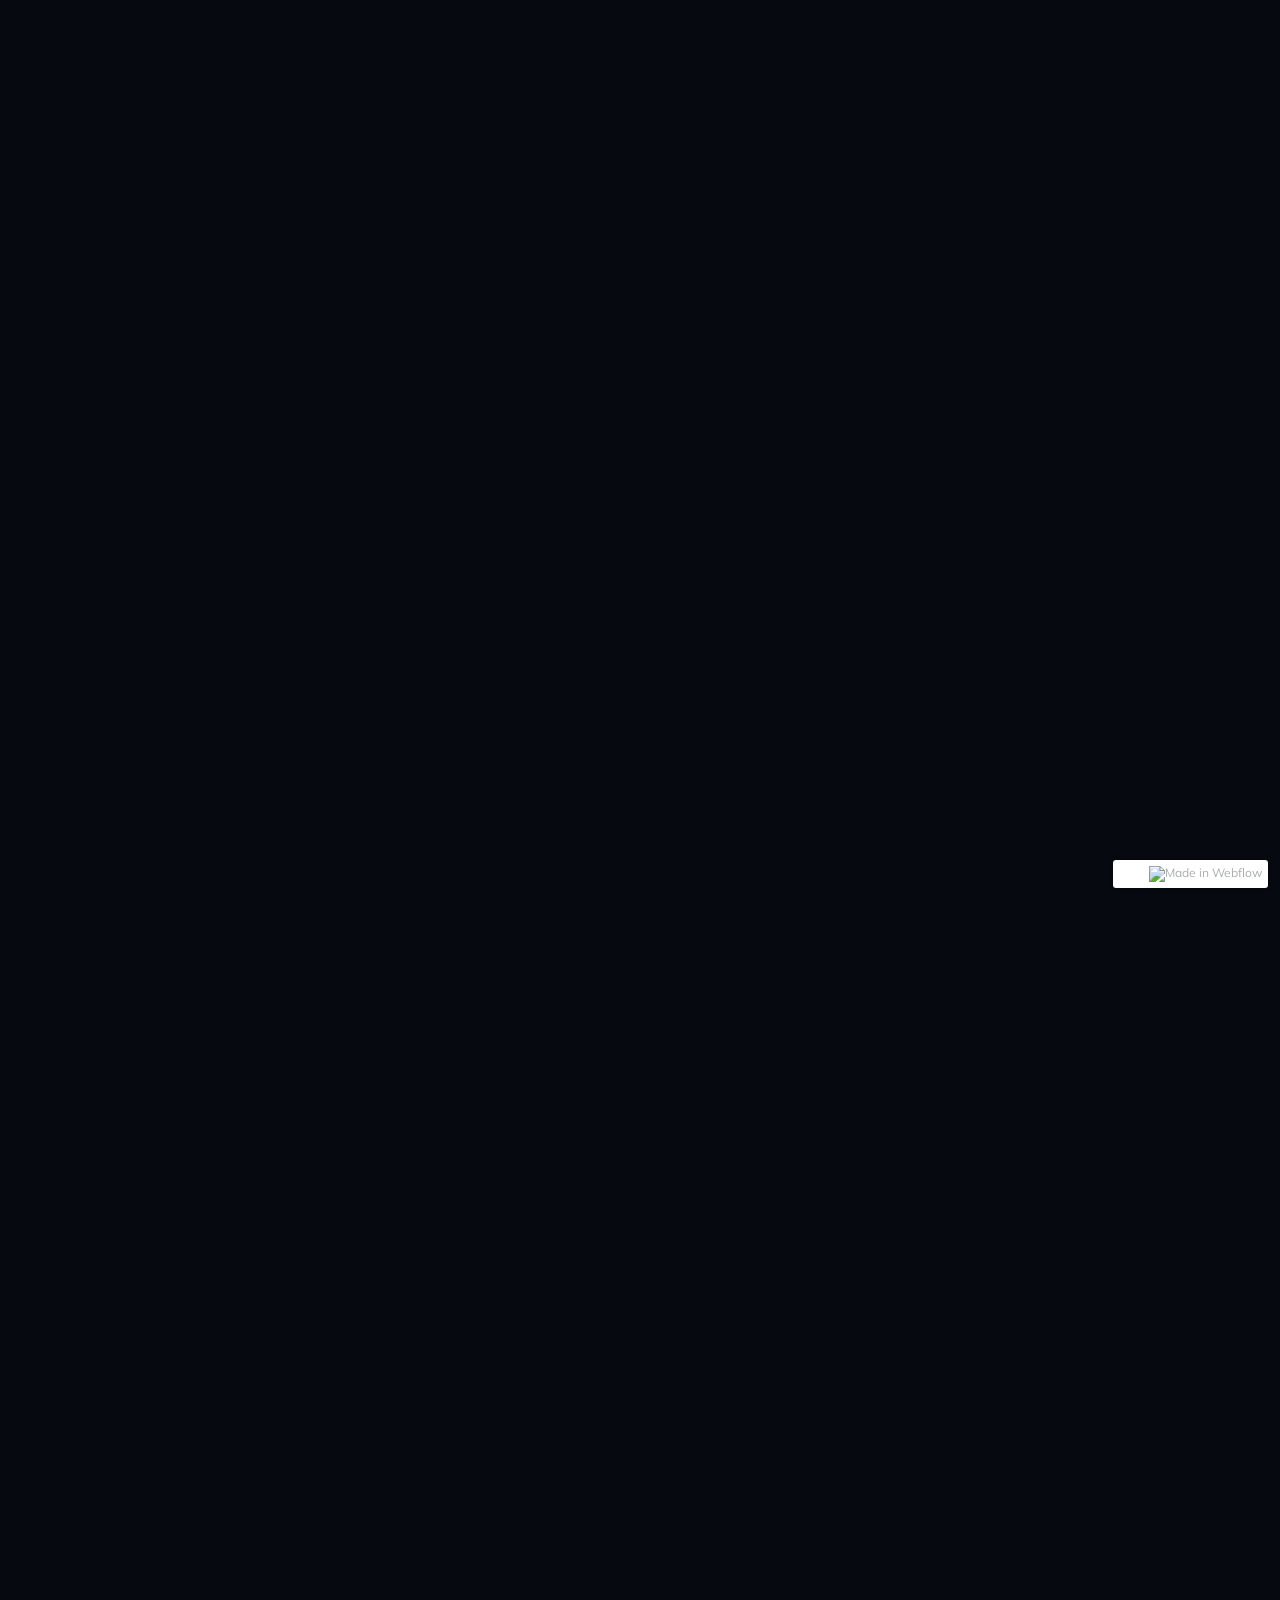
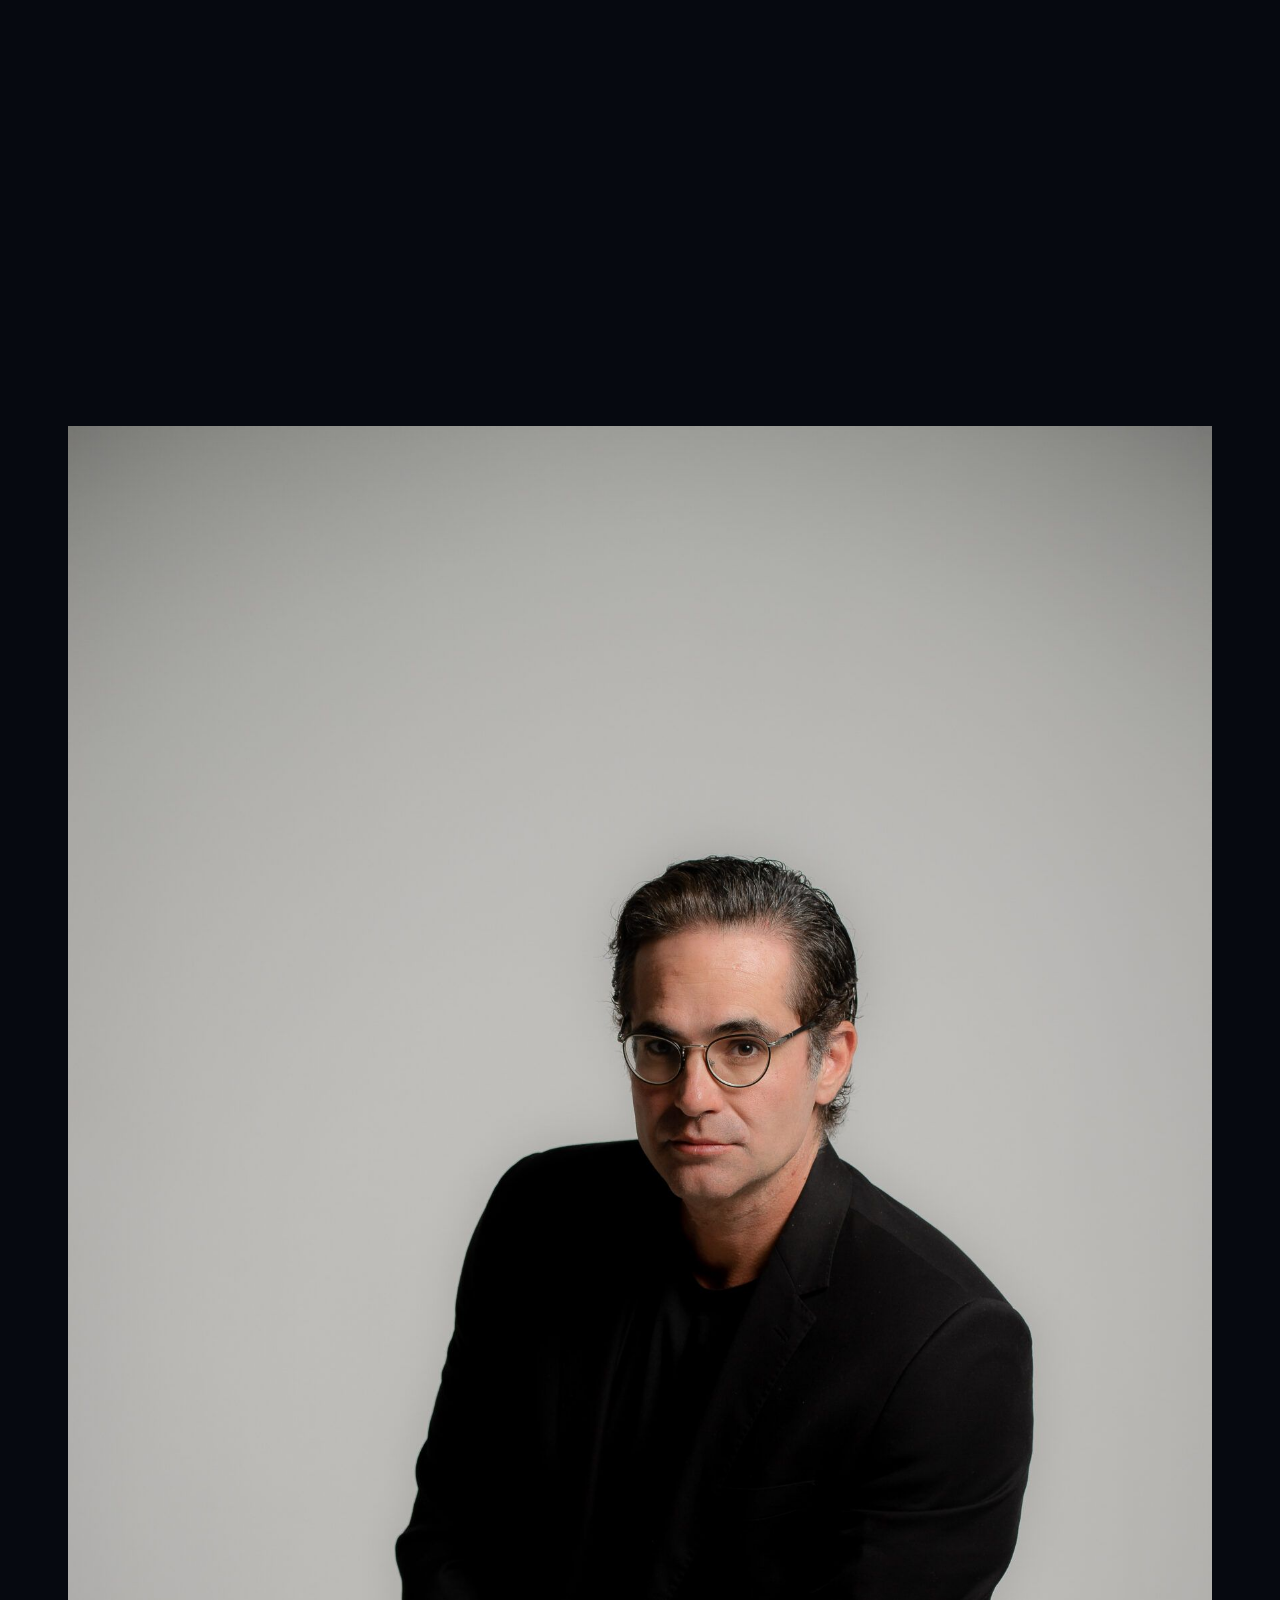
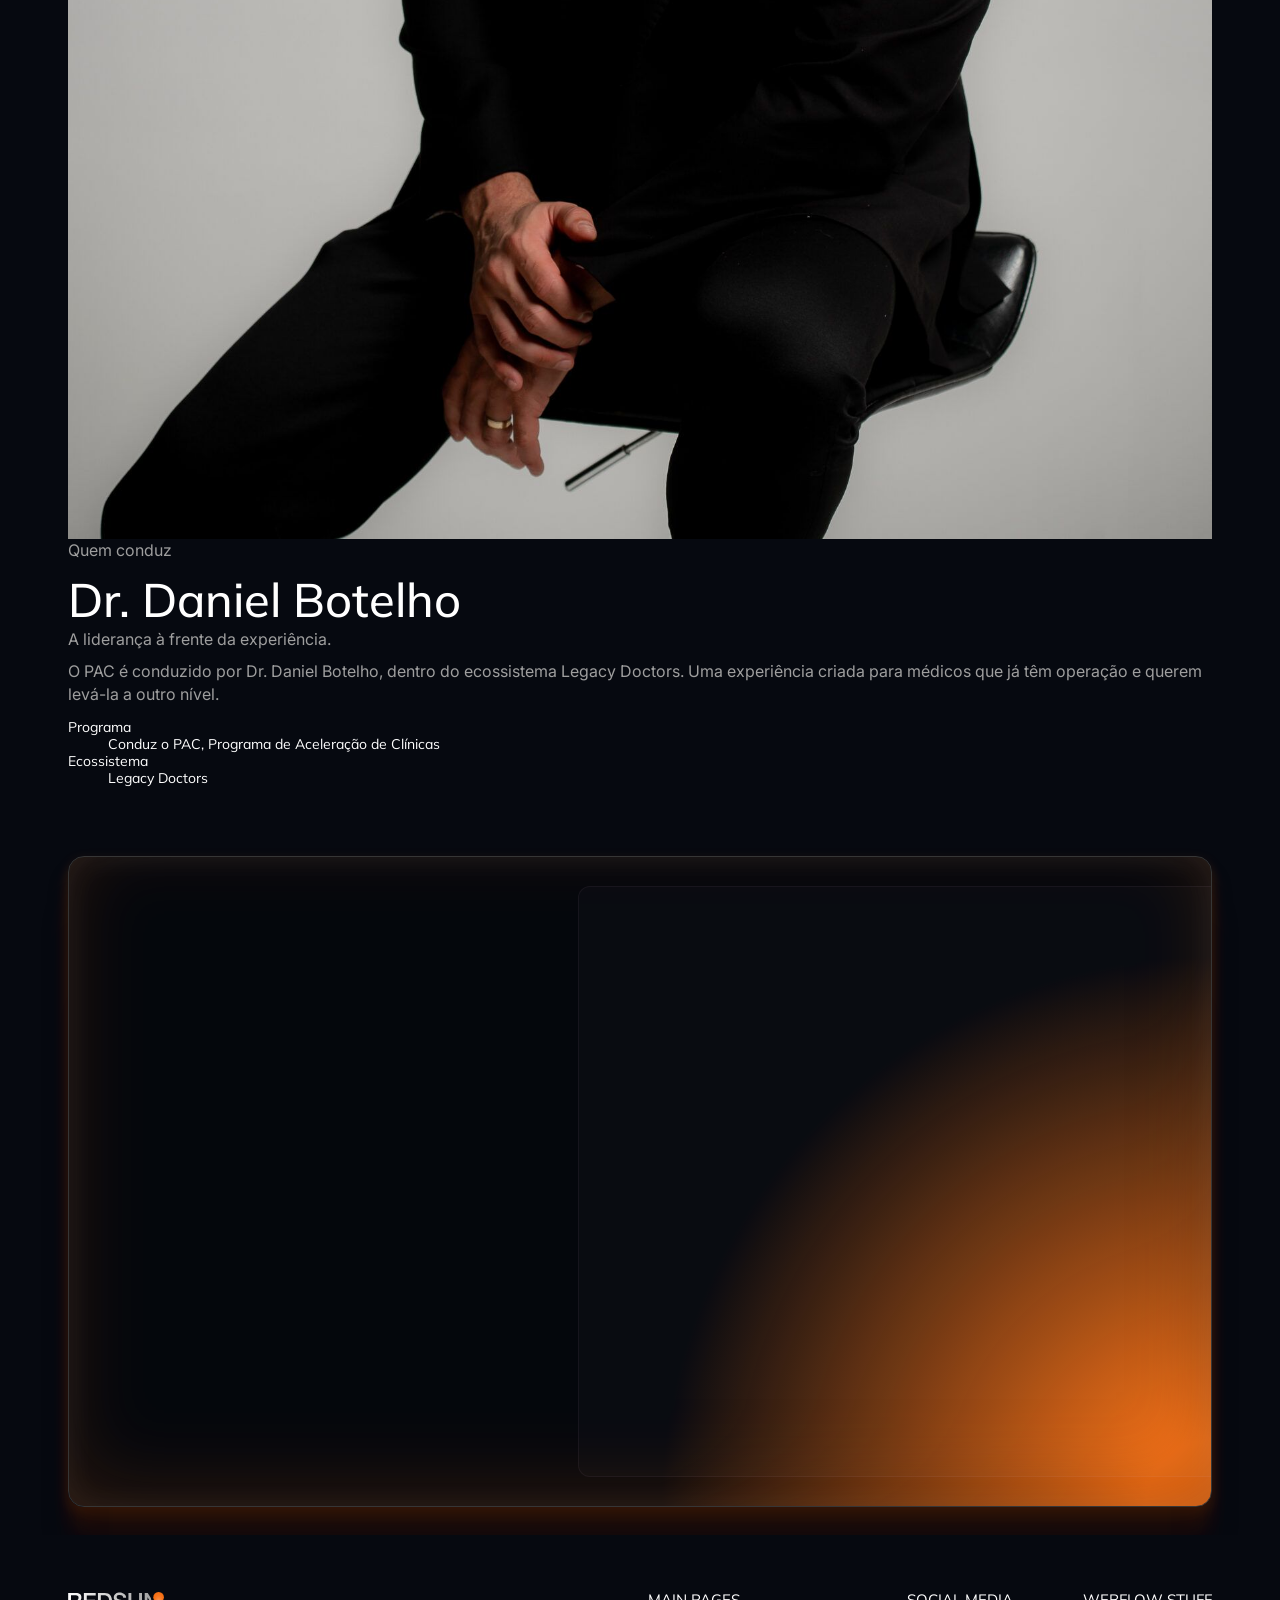
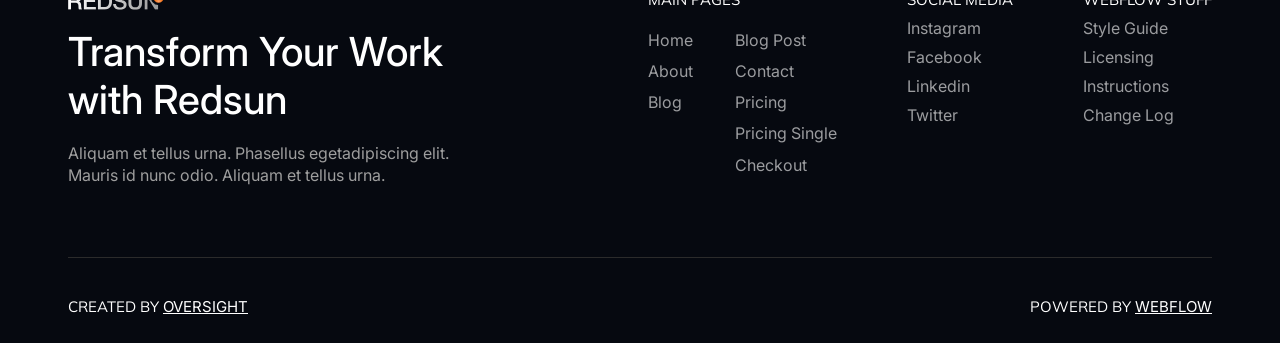
==== commit c2eaee9c: "Usar so o emblema do leao nos icones das listas Cria brand-lion.png recortando apenas o emblema circ" ====
--- a/template.html
+++ b/template.html
@@ -1 +1 @@
-<!DOCTYPE html><!-- This site was created in Webflow. https://webflow.com --><!-- Last Published: Thu Jan 02 2025 14:59:15 GMT+0000 (Coordinated Universal Time) --><html data-wf-domain="ovo-redsun.webflow.io" data-wf-page="673c8623b53e085c22dcde61" data-wf-site="673c8623b53e085c22dcde7d" lang="en" class=" w-mod-js"><head><meta charset="utf-8"><link href="https://cdn.prod.website-files.com" rel="preconnect" crossorigin="anonymous"><title>RedSun - Webflow Ecommerce website template</title><meta content="RedSun - Webflow Ecommerce website template" name="description"><meta content="RedSun - Webflow Ecommerce website template" property="og:title"><meta content="RedSun - Webflow Ecommerce website template" property="og:description"><meta content="RedSun - Webflow Ecommerce website template" name="twitter:title"><meta content="RedSun - Webflow Ecommerce website template" name="twitter:description"><meta property="og:type" content="website"><meta content="summary_large_image" name="twitter:card"><meta content="width=device-width, initial-scale=1" name="viewport"><meta content="Webflow" name="generator"><link href="css/ovo-redsun.webflow.85f609341.css" rel="stylesheet" type="text/css"><link href="https://fonts.googleapis.com" rel="preconnect"><link href="https://fonts.gstatic.com" rel="preconnect" crossorigin="anonymous"><script src="js/webfont.js" type="text/javascript"></script><script type="text/javascript">WebFont.load({  google: {    families: ["Inter:100,200,300,regular,500,600,700,800,900","Mulish:200,300,regular,500,600,700,800,900,200italic,300italic,italic,500italic,600italic,700italic,800italic,900italic"]  }});</script><script type="text/javascript">!function(o,c){var n=c.documentElement,t=" w-mod-";n.className+=t+"js",("ontouchstart"in o||o.DocumentTouch&&c instanceof DocumentTouch)&&(n.className+=t+"touch")}(window,document);</script><link href="images/673c86594c8e945d0a8d39fd_Fav.png" rel="shortcut icon" type="image/x-icon"><link href="images/673c865c3de8eb55a5db0099_Web.png" rel="apple-touch-icon"></head><body><div class="fixed-nav"><div data-animation="default" data-collapse="medium" data-duration="400" data-easing="ease" data-easing2="ease" role="banner" class="navbar w-nav"><div class="container navbar-container"><div class="navbar-holder"><div class="navbar-container"><div class="brand-holder"><a href="/" aria-current="page" class="brand w-nav-brand w--current"><img src="images/673c878fc213543ea74787b5_Logo.svg" loading="lazy" alt="" class="brand-image"></a></div><div class="nav-menus"><nav role="navigation" class="nav-menu w-nav-menu"><div class="nav-menu-link-holder"><div class="nav-menu-link-container"><div class="nav-links"><a href="/" aria-current="page" class="nav-link w-nav-link w--current">Home</a><a href="/about" class="nav-link w-nav-link">About</a><a href="/pricing" class="nav-link w-nav-link">Pricing</a><a href="/blog" class="nav-link w-nav-link">Blog</a><a href="/contact" class="nav-link w-nav-link">Contact</a></div></div></div></nav><a href="#selecao" class="cart-button w-inline-block" aria-label="Ate 30 vagas"><div class="nav-link">Vagas</div><div class="cart-number-holder"><div class="cart-number">(</div><div class="cart-number">30</div><div class="cart-number">)</div></div></a></div><div class="menu-cart-holder"><div class="menu-button w-nav-button"><div class="w-icon-nav-menu"></div></div><div class="nav-menu-button-holder"><a href="https://Google.com" target="_blank" class="button-glow w-inline-block"><div>Book a Demo</div><img src="images/673c8623b53e085c22dcdea1_Button%20Arrow.svg" loading="lazy" alt="" class="button-arrow"></a></div></div></div></div></div></div></div><div data-w-id="92be72c0-3a98-a5eb-437e-48540808feff" class="section overflow-hidden"><div class="hero-section padding-top"><div class="container no-paddings"><div class="hero-section-center-holder"><div class="hero-content"><div style="-webkit-transform:translate3d(0, 30px, 0) scale3d(1, 1, 1) rotateX(0) rotateY(0) rotateZ(0) skew(0, 0);-moz-transform:translate3d(0, 30px, 0) scale3d(1, 1, 1) rotateX(0) rotateY(0) rotateZ(0) skew(0, 0);-ms-transform:translate3d(0, 30px, 0) scale3d(1, 1, 1) rotateX(0) rotateY(0) rotateZ(0) skew(0, 0);transform:translate3d(0, 30px, 0) scale3d(1, 1, 1) rotateX(0) rotateY(0) rotateZ(0) skew(0, 0);opacity:0" class="animate-on-load-01"><div class="badge-wrapper"><a href="#" class="ease-badge w-inline-block"><div class="whats-new">Whats New</div><div>Ease Update v0.1</div><img loading="lazy" src="images/673c8623b53e085c22dcdf7a_Arrow%20Right.svg" alt="Right Arrow" class="ease-badge-icon"></a></div></div><div style="-webkit-transform:translate3d(0, 30px, 0) scale3d(1, 1, 1) rotateX(0) rotateY(0) rotateZ(0) skew(0, 0);-moz-transform:translate3d(0, 30px, 0) scale3d(1, 1, 1) rotateX(0) rotateY(0) rotateZ(0) skew(0, 0);-ms-transform:translate3d(0, 30px, 0) scale3d(1, 1, 1) rotateX(0) rotateY(0) rotateZ(0) skew(0, 0);transform:translate3d(0, 30px, 0) scale3d(1, 1, 1) rotateX(0) rotateY(0) rotateZ(0) skew(0, 0);opacity:0" class="animate-on-load-02"><div class="home-hero"><h1 class="hero-title">Intelligent Solutions Powered by AI.</h1></div></div><div style="opacity:0;-webkit-transform:translate3d(0, 30px, 0) scale3d(1, 1, 1) rotateX(0) rotateY(0) rotateZ(0) skew(0, 0);-moz-transform:translate3d(0, 30px, 0) scale3d(1, 1, 1) rotateX(0) rotateY(0) rotateZ(0) skew(0, 0);-ms-transform:translate3d(0, 30px, 0) scale3d(1, 1, 1) rotateX(0) rotateY(0) rotateZ(0) skew(0, 0);transform:translate3d(0, 30px, 0) scale3d(1, 1, 1) rotateX(0) rotateY(0) rotateZ(0) skew(0, 0)" class="animate-on-load-03"><div class="center-hero-paragraph-holder smaller"><p>Gain clarity and harness the power of your data with RedSun. Our intuitive dashboard provides real-time analytics.</p></div></div><div style="-webkit-transform:translate3d(0, 30px, 0) scale3d(1, 1, 1) rotateX(0) rotateY(0) rotateZ(0) skew(0, 0);-moz-transform:translate3d(0, 30px, 0) scale3d(1, 1, 1) rotateX(0) rotateY(0) rotateZ(0) skew(0, 0);-ms-transform:translate3d(0, 30px, 0) scale3d(1, 1, 1) rotateX(0) rotateY(0) rotateZ(0) skew(0, 0);transform:translate3d(0, 30px, 0) scale3d(1, 1, 1) rotateX(0) rotateY(0) rotateZ(0) skew(0, 0);opacity:0" class="animate-on-load-04"><div class="hero-button-holder"><a href="#readmore" class="button-simple w-inline-block"><div>Read More</div><img src="images/673c8623b53e085c22dcdea1_Button%20Arrow.svg" loading="lazy" alt="" class="button-arrow"></a><a href="/pricing" class="button-glow w-inline-block"><div>Book a Demo</div><img src="images/673c8623b53e085c22dcdea1_Button%20Arrow.svg" loading="lazy" alt="" class="button-arrow"></a></div></div></div><div style="-webkit-transform:translate3d(0, 30px, 0) scale3d(1, 1, 1) rotateX(0) rotateY(0) rotateZ(0) skew(0, 0);-moz-transform:translate3d(0, 30px, 0) scale3d(1, 1, 1) rotateX(0) rotateY(0) rotateZ(0) skew(0, 0);-ms-transform:translate3d(0, 30px, 0) scale3d(1, 1, 1) rotateX(0) rotateY(0) rotateZ(0) skew(0, 0);transform:translate3d(0, 30px, 0) scale3d(1, 1, 1) rotateX(0) rotateY(0) rotateZ(0) skew(0, 0);opacity:0" class="animate-on-load-05"><div class="home-app-wrapper"><div class="app-wrapper"><div style="opacity:0;-webkit-transform:translate3d(0, -120px, 0) scale3d(1.15, 1.15, 1) rotateX(0) rotateY(0) rotateZ(0) skew(0, 0);-moz-transform:translate3d(0, -120px, 0) scale3d(1.15, 1.15, 1) rotateX(0) rotateY(0) rotateZ(0) skew(0, 0);-ms-transform:translate3d(0, -120px, 0) scale3d(1.15, 1.15, 1) rotateX(0) rotateY(0) rotateZ(0) skew(0, 0);transform:translate3d(0, -120px, 0) scale3d(1.15, 1.15, 1) rotateX(0) rotateY(0) rotateZ(0) skew(0, 0)" class="app-holder"><img src="images/673c878f2b1a8d87c7549905_App.jpg" loading="lazy" sizes="(max-width: 479px) 85vw, (max-width: 767px) 90vw, (max-width: 991px) 93vw, (max-width: 1439px) 94vw, 1126.4000244140625px" srcset="images/673c878f2b1a8d87c7549905_App-p-500.jpg 500w, images/673c878f2b1a8d87c7549905_App-p-800.jpg 800w, images/673c878f2b1a8d87c7549905_App-p-1080.jpg 1080w, images/673c878f2b1a8d87c7549905_App-p-1600.jpg 1600w, images/673c878f2b1a8d87c7549905_App-p-2000.jpg 2000w, images/673c878f2b1a8d87c7549905_App.jpg 2340w" alt="" class="app-image"></div><div class="fade"></div></div><div class="circle-wrapper"><div style="-webkit-transform:translate3d(0, 0, 0) scale3d(0.7, 0.7, 1) rotateX(0) rotateY(0) rotateZ(-360deg) skew(0, 0);-moz-transform:translate3d(0, 0, 0) scale3d(0.7, 0.7, 1) rotateX(0) rotateY(0) rotateZ(-360deg) skew(0, 0);-ms-transform:translate3d(0, 0, 0) scale3d(0.7, 0.7, 1) rotateX(0) rotateY(0) rotateZ(-360deg) skew(0, 0);transform:translate3d(0, 0, 0) scale3d(0.7, 0.7, 1) rotateX(0) rotateY(0) rotateZ(-360deg) skew(0, 0);filter:saturate(160%) blur(0px);opacity:0" class="circle-container"><img src="images/673c8790c213543ea74788a0_Red%20Circle%20No%20Glow.png" loading="lazy" sizes="(max-width: 479px) 88vw, (max-width: 767px) 93vw, (max-width: 991px) 94vw, (max-width: 1439px) 95vw, 1144px" srcset="images/673c8790c213543ea74788a0_Red%20Circle%20No%20Glow-p-500.png 500w, images/673c8790c213543ea74788a0_Red%20Circle%20No%20Glow-p-800.png 800w, images/673c8790c213543ea74788a0_Red%20Circle%20No%20Glow-p-1080.png 1080w, images/673c8790c213543ea74788a0_Red%20Circle%20No%20Glow-p-1600.png 1600w, images/673c8790c213543ea74788a0_Red%20Circle%20No%20Glow-p-2000.png 2000w, images/673c8790c213543ea74788a0_Red%20Circle%20No%20Glow.png 2256w" alt="" class="circle-bg-image"><img src="images/673c87ad03ca3526725241f9_Red%20Glow.png" loading="lazy" style="-webkit-transform:translate3d(-248px, 95px, 0) scale3d(0.9, 0.9, 1) rotateX(0) rotateY(0) rotateZ(-26deg) skew(0, 0);-moz-transform:translate3d(-248px, 95px, 0) scale3d(0.9, 0.9, 1) rotateX(0) rotateY(0) rotateZ(-26deg) skew(0, 0);-ms-transform:translate3d(-248px, 95px, 0) scale3d(0.9, 0.9, 1) rotateX(0) rotateY(0) rotateZ(-26deg) skew(0, 0);transform:translate3d(-248px, 95px, 0) scale3d(0.9, 0.9, 1) rotateX(0) rotateY(0) rotateZ(-26deg) skew(0, 0);opacity:0;filter:blur(20px)" sizes="(max-width: 479px) 88vw, (max-width: 767px) 93vw, (max-width: 991px) 94vw, (max-width: 1439px) 95vw, 1144px" alt="" srcset="images/673c87ad03ca3526725241f9_Red%20Glow-p-500.png 500w, images/673c87ad03ca3526725241f9_Red%20Glow-p-800.png 800w, images/673c87ad03ca3526725241f9_Red%20Glow-p-1080.png 1080w, images/673c87ad03ca3526725241f9_Red%20Glow-p-1600.png 1600w, images/673c87ad03ca3526725241f9_Red%20Glow-p-2000.png 2000w, images/673c87ad03ca3526725241f9_Red%20Glow.png 2626w" class="red-glow"><img src="images/673c878ff9abee9c378d3e76_Glow.png" loading="lazy" style="-webkit-transform:translate3d(-248px, 95px, 0) scale3d(0.9, 0.9, 1) rotateX(0) rotateY(0) rotateZ(-26deg) skew(0, 0);-moz-transform:translate3d(-248px, 95px, 0) scale3d(0.9, 0.9, 1) rotateX(0) rotateY(0) rotateZ(-26deg) skew(0, 0);-ms-transform:translate3d(-248px, 95px, 0) scale3d(0.9, 0.9, 1) rotateX(0) rotateY(0) rotateZ(-26deg) skew(0, 0);transform:translate3d(-248px, 95px, 0) scale3d(0.9, 0.9, 1) rotateX(0) rotateY(0) rotateZ(-26deg) skew(0, 0);filter:blur(20px);opacity:0" sizes="(max-width: 479px) 88vw, (max-width: 767px) 93vw, (max-width: 991px) 94vw, (max-width: 1439px) 95vw, 1144px" alt="" srcset="images/673c878ff9abee9c378d3e76_Glow-p-500.png 500w, images/673c878ff9abee9c378d3e76_Glow-p-800.png 800w, images/673c878ff9abee9c378d3e76_Glow-p-1080.png 1080w, images/673c878ff9abee9c378d3e76_Glow.png 1152w" class="white-glow"><div class="red-cicrle-center"><div class="red-circle"></div></div></div></div></div></div></div></div><div class="bg"><div style="-webkit-transform:translate3d(0, 30px, 0) scale3d(1, 1, 1) rotateX(0) rotateY(0) rotateZ(0) skew(0, 0);-moz-transform:translate3d(0, 30px, 0) scale3d(1, 1, 1) rotateX(0) rotateY(0) rotateZ(0) skew(0, 0);-ms-transform:translate3d(0, 30px, 0) scale3d(1, 1, 1) rotateX(0) rotateY(0) rotateZ(0) skew(0, 0);transform:translate3d(0, 30px, 0) scale3d(1, 1, 1) rotateX(0) rotateY(0) rotateZ(0) skew(0, 0);opacity:0" class="animate-on-load-05"><div class="trusted-by"><div class="center-text"><div class="fade-in-on-scroll"><p>Join 4,000+ companies already growing</p></div></div><div class="fade-in-on-scroll"><div class="company-logo-holder"><div class="company-logo-container"><div class="company-logo-wrapper"><img src="images/6537b1db509ef0817e8f4b85_Logo%2003.svg" loading="lazy" alt="" class="company-logo"></div><div class="company-logo-wrapper"><img src="images/6537b1db509ef0817e8f4b84_Logo%2001.svg" loading="lazy" alt="" class="company-logo"></div><div class="company-logo-wrapper"><img src="images/6537b1db509ef0817e8f4b83_Logo%2002.svg" loading="lazy" alt="" class="company-logo"></div><div class="company-logo-wrapper"><img src="images/6537b1db509ef0817e8f4b82_Logo%2004.svg" loading="lazy" alt="" class="company-logo"></div><div class="company-logo-wrapper"><img src="images/6537b1db509ef0817e8f4b79_Logo%2005.svg" loading="lazy" alt="" class="company-logo"></div><div class="company-logo-wrapper"><img src="images/6537b1db509ef0817e8f4b84_Logo%2001.svg" loading="lazy" alt="" class="company-logo"></div><div class="company-logo-wrapper"><img src="images/6537b1db509ef0817e8f4b83_Logo%2002.svg" loading="lazy" alt="" class="company-logo"></div><div class="company-logo-wrapper"><img src="images/673c8623b53e085c22dcde93_Logo%2005.svg" loading="lazy" alt="" class="company-logo"></div></div><div class="company-logo-container"><div class="company-logo-wrapper"><img src="images/6537b1db509ef0817e8f4b85_Logo%2003.svg" loading="lazy" alt="" class="company-logo"></div><div class="company-logo-wrapper"><img src="images/6537b1db509ef0817e8f4b84_Logo%2001.svg" loading="lazy" alt="" class="company-logo"></div><div class="company-logo-wrapper"><img src="images/6537b1db509ef0817e8f4b83_Logo%2002.svg" loading="lazy" alt="" class="company-logo"></div><div class="company-logo-wrapper"><img src="images/6537b1db509ef0817e8f4b82_Logo%2004.svg" loading="lazy" alt="" class="company-logo"></div><div class="company-logo-wrapper"><img src="images/6537b1db509ef0817e8f4b79_Logo%2005.svg" loading="lazy" alt="" class="company-logo"></div><div class="company-logo-wrapper"><img src="images/6537b1db509ef0817e8f4b84_Logo%2001.svg" loading="lazy" alt="" class="company-logo"></div><div class="company-logo-wrapper"><img src="images/6537b1db509ef0817e8f4b83_Logo%2002.svg" loading="lazy" alt="" class="company-logo"></div><div class="company-logo-wrapper"><img src="images/673c8623b53e085c22dcde93_Logo%2005.svg" loading="lazy" alt="" class="company-logo"></div></div><div class="graident-for-logos"></div><div class="graident-for-logos right"></div></div></div></div></div></div><div class="light-wrapper"><div class="lights-holder"><div style="height:0px;opacity:0" class="light left"></div><div style="height:0px;opacity:0" class="light middle"></div><div style="height:0px;opacity:0" class="light right"></div></div></div></div></div><div class="section"><div class="container"><div class="section-paddings"><div class="section-center-text"><div class="section-title xl"><div class="fade-in-on-scroll"><h2 class="title medium">Powerful Features </h2></div></div><div class="section-paragraph"><div class="fade-in-on-scroll"><p>Explore the frontier of coding evolution with RedSun Unleashed. Our latest features redefine the boundaries of what's possible in coding tools.</p></div></div></div><div class="new-features-holder"><div class="w-layout-grid new-features-grid"><div id="w-node-_0e7bf4ef-0cb9-d656-ae4d-41022f5a27fa-22dcde61" class="feature-grid-content"><div class="feature-grid-content-holder"><div class="feature-grid-title">Top Management, to help you see the bigger picture</div><p>Lorem ipsum dolor sit amet, consectetur adipiscing elit. Maecenas massa massa id arcu blandit dignissim contum volutpat dolor fermentum, justo tempor.<br><br>Vulputate enim ante egestas commodo in.</p><a href="/features" class="button-simple w-inline-block"><div>See Doc</div><img src="images/673c8623b53e085c22dcdea1_Button%20Arrow.svg" loading="lazy" alt="" class="button-arrow"></a></div><div class="checked-list-holder"><ul role="list" class="list w-list-unstyled"><li class="list-item"><div class="check-icon-holder"><img src="images/legacy/brand-icon.png" loading="lazy" alt="Legacy Doctors" class="check-icon"></div><div class="check-item-text">Customizable layouts for efficient coding.</div></li><li class="list-item"><div class="check-icon-holder"><img src="images/legacy/brand-icon.png" loading="lazy" alt="Legacy Doctors" class="check-icon"></div><div class="check-item-text">Font preferences to match your style.</div></li><li class="list-item"><div class="check-icon-holder"><img src="images/legacy/brand-icon.png" loading="lazy" alt="Legacy Doctors" class="check-icon"></div><div class="check-item-text">Create multiple profiles for versatility.</div></li></ul></div></div><div id="w-node-_279527ce-08bc-deeb-e599-bc9c13ef82ac-22dcde61" class="feature-grid-image-holder"><img class="feature-image" src="images/673ca401ef8e7fd09ba9f4fa_Feature%20Image%2001.jpg" alt="" style="opacity:0" sizes="(max-width: 479px) 88vw, (max-width: 767px) 93vw, (max-width: 991px) 94vw, (max-width: 1439px) 95vw, 1144px" data-w-id="aceece89-48dc-7e0b-a1db-d0d99d9e4c33" loading="lazy" srcset="images/673ca401ef8e7fd09ba9f4fa_Feature%20Image%2001-p-500.jpg 500w, images/673ca401ef8e7fd09ba9f4fa_Feature%20Image%2001-p-800.jpg 800w, images/673ca401ef8e7fd09ba9f4fa_Feature%20Image%2001-p-1080.jpg 1080w, images/673ca401ef8e7fd09ba9f4fa_Feature%20Image%2001-p-1600.jpg 1600w, images/673ca401ef8e7fd09ba9f4fa_Feature%20Image%2001.jpg 1710w"></div></div><div class="w-layout-grid new-features-grid"><div id="w-node-bba29520-f1f1-13e4-e629-8ee25e1c1b3f-22dcde61" class="feature-grid-image-holder"><img class="feature-image" src="images/673ca401d0386358ecf73562_Feature%20Image%2002.jpg" alt="" style="opacity:0" sizes="(max-width: 479px) 88vw, (max-width: 767px) 93vw, (max-width: 991px) 94vw, (max-width: 1439px) 95vw, 1144px" data-w-id="bba29520-f1f1-13e4-e629-8ee25e1c1b40" loading="lazy" srcset="images/673ca401d0386358ecf73562_Feature%20Image%2002-p-500.jpg 500w, images/673ca401d0386358ecf73562_Feature%20Image%2002-p-800.jpg 800w, images/673ca401d0386358ecf73562_Feature%20Image%2002-p-1080.jpg 1080w, images/673ca401d0386358ecf73562_Feature%20Image%2002-p-1600.jpg 1600w, images/673ca401d0386358ecf73562_Feature%20Image%2002.jpg 1710w"></div><div id="w-node-b208aa4d-56fc-6741-caba-00680983d971-22dcde61" class="feature-grid-content"><div class="feature-grid-content-holder"><div class="feature-grid-title">Helping you with fast-reading charts on the go</div><p>Lorem ipsum dolor sit amet, consectetur adipiscing elit. Maecenas massa massa id arcu blandit dignissim contum volutpat dolor fermentum, justo tempor.<br><br>Vulputate enim ante egestas commodo in.</p><a href="/features" class="button-simple w-inline-block"><div>See Doc</div><img src="images/673c8623b53e085c22dcdea1_Button%20Arrow.svg" loading="lazy" alt="" class="button-arrow"></a></div><div class="checked-list-holder"><ul role="list" class="list w-list-unstyled"><li class="list-item"><div class="check-icon-holder"><img src="images/legacy/brand-icon.png" loading="lazy" alt="Legacy Doctors" class="check-icon"></div><div class="check-item-text">Customizable layouts for efficient coding.</div></li><li class="list-item"><div class="check-icon-holder"><img src="images/legacy/brand-icon.png" loading="lazy" alt="Legacy Doctors" class="check-icon"></div><div class="check-item-text">Font preferences to match your style.</div></li><li class="list-item"><div class="check-icon-holder"><img src="images/legacy/brand-icon.png" loading="lazy" alt="Legacy Doctors" class="check-icon"></div><div class="check-item-text">Create multiple profiles for versatility.</div></li></ul></div></div></div></div></div></div></div><div id="pac-selection-slot"></div><section id="conducao" class="section pac-founder"><div class="container"><div class="pac-founder-grid"><div class="pac-founder-photo"><img src="images/daniel-botelho-1.jpg" srcset="images/daniel-botelho-1-p-500.jpg 500w, images/daniel-botelho-1-p-800.jpg 800w, images/daniel-botelho-1.jpg 1200w" sizes="(max-width:767px) 90vw, 42vw" loading="lazy" alt="Dr. Daniel Botelho" class="founder-photo"></div><div class="pac-founder-content"><p class="pac-kicker">Quem conduz</p><h2 class="title medium">Dr. Daniel Botelho</h2><p class="pac-founder-headline">A liderança à frente da experiência.</p><p class="pac-founder-lead">O PAC é conduzido por Dr. Daniel Botelho, dentro do ecossistema Legacy Doctors. Uma experiência criada para médicos que já têm operação e querem levá-la a outro nível.</p><dl class="pac-founder-facts"><div><dt>Programa</dt><dd>Conduz o PAC, Programa de Aceleração de Clínicas</dd></div><div><dt>Ecossistema</dt><dd>Legacy Doctors</dd></div></dl><!-- Estrutura pronta para informacoes oficiais do Dr. Daniel Botelho. Preencher SOMENTE com dados validados: especialidade (ex.: Cirurgiao Plastico), atuacao empresarial, fundacao/idealizacao, experiencia profissional, projetos e empresas, resultados comprovados. Nao inventar. --></div></div></div></section><div data-w-id="8ed71055-6ae7-5324-a6d4-54fc76e0e2d9" class="cta-wrapper"><div class="container"><div class="cta-container styled-box"><div class="cta-form-holder"><div class="cta-heading-holder"><div class="cta-heading-wrapper"><div class="cta-heading">Transform Your Work with Redsun </div></div><div class="cta-paragraph-holder"><p>Embark on a transformative journey of coding excellence with Redsun </p></div></div><div class="form-block w-form"><form id="Early-Access-Emails" name="wf-form-Early-Access-Emails" data-name="Early Access Emails" method="get" class="form-holder" data-wf-page-id="673c8623b53e085c22dcde61" data-wf-element-id="8ed71055-6ae7-5324-a6d4-54fc76e0e2eb"><div class="form"><input class="text-field w-input" maxlength="256" name="email" data-name="Email" placeholder="Enter email here" type="email" id="Early-Access-Emails" required=""><input type="submit" data-wait="..." class="submit-button w-button" value="Get Started"></div></form><div class="thank-you-message w-form-done"><div><span class="white-text">Thank you! </span><br>Your submission has been received!</div></div><div class="error-message w-form-fail"><div><span class="white-text">Oops! <br></span>Something went wrong! Try again later</div></div></div></div><div class="cta-app-holder"><img src="images/673c878f2b1a8d87c7549905_App.jpg" loading="eager" data-w-id="afb7a514-66a8-b10a-7c8c-6b2bb26ffe8e" sizes="(max-width: 479px) 76vw, (max-width: 991px) 82vw, (max-width: 1439px) 78vw, 956.3500366210938px" alt="" srcset="images/673c878f2b1a8d87c7549905_App-p-500.jpg 500w, images/673c878f2b1a8d87c7549905_App-p-800.jpg 800w, images/673c878f2b1a8d87c7549905_App-p-1080.jpg 1080w, images/673c878f2b1a8d87c7549905_App-p-1600.jpg 1600w, images/673c878f2b1a8d87c7549905_App-p-2000.jpg 2000w, images/673c878f2b1a8d87c7549905_App.jpg 2340w" class="app-image"></div></div></div></div><div class="section"><div class="container"><div class="footer-wrapper"><a href="/" aria-current="page" class="footer-brand w-inline-block w--current"><img src="images/673c878fc213543ea74787b5_Logo.svg" loading="lazy" alt="" class="footer-brand-image"><div class="footer-heading">Transform Your Work with Redsun</div><div class="footer-paragraph-holder"><p>Aliquam et tellus urna. Phasellus egetadipiscing elit. Mauris id nunc odio. Aliquam et tellus urna.</p></div></a><div class="footer-content"><div id="w-node-e92bf484-a605-4132-f141-4518468af7e2-468af7d9" class="footer-block"><div class="title-small">Main Pages</div><div class="menu-link-wrapper"><div class="menu-links-holder"><a href="/" aria-current="page" class="grey-link w--current">Home </a><a href="/about" class="grey-link">About</a><a href="/blog" class="grey-link">Blog </a></div><div class="menu-links-holder"><a href="https://ovo-glossy.webflow.io/post/how-to-build-strong-relationships-in-a-digital-age" class="grey-link">Blog Post</a><a href="/contact" class="grey-link">Contact</a><a href="/pricing" class="grey-link">Pricing</a><a href="https://ovo-glossy.webflow.io/product/enterprise-plan" class="grey-link">Pricing Single</a><a href="/checkout" class="grey-link">Checkout</a></div></div></div><div id="w-node-e92bf484-a605-4132-f141-4518468af7ef-468af7d9" class="footer-block"><div class="title-small">Social media</div><a href="https://instagram.com" target="_blank" class="grey-link">Instagram</a><a href="https://fb.com" target="_blank" class="grey-link">Facebook</a><a href="https://linkedin.com" target="_blank" class="grey-link">Linkedin</a><a href="https://twitter.com" target="_blank" class="grey-link">Twitter</a></div><div id="w-node-e92bf484-a605-4132-f141-4518468af7fa-468af7d9" class="footer-block"><div class="title-small">Webflow stuff</div><a href="/template/style-guide" class="grey-link">Style Guide</a><a href="/template/licensing" class="grey-link">Licensing</a><a href="/template/instructions" class="grey-link">Instructions</a><a href="/template/change-log" class="grey-link">Change Log</a></div></div></div><div class="footer-divider"><div class="footer-copyright-holder"><div class="footer-copyright-center">Created by <a href="http://madebyoversight.com/" target="_blank" class="white-link">OVERSIGHT</a></div></div><div class="footer-copyright-holder"><div class="footer-copyright-center">Powered by <a href="https://webflow.com/" target="_blank" class="white-link">WEBFLOW</a></div></div></div></div><div class="cursor-light"><div class="cursor-light-holder"></div></div></div><script src="js/jquery-3.5.1.min.dc5e7f18c8.js" type="text/javascript"></script><script src="js/webflow.c4d126736bc111233482d3ace9891883.js" type="text/javascript"></script></body></html>+<!DOCTYPE html><!-- This site was created in Webflow. https://webflow.com --><!-- Last Published: Thu Jan 02 2025 14:59:15 GMT+0000 (Coordinated Universal Time) --><html data-wf-domain="ovo-redsun.webflow.io" data-wf-page="673c8623b53e085c22dcde61" data-wf-site="673c8623b53e085c22dcde7d" lang="en" class=" w-mod-js"><head><meta charset="utf-8"><link href="https://cdn.prod.website-files.com" rel="preconnect" crossorigin="anonymous"><title>RedSun - Webflow Ecommerce website template</title><meta content="RedSun - Webflow Ecommerce website template" name="description"><meta content="RedSun - Webflow Ecommerce website template" property="og:title"><meta content="RedSun - Webflow Ecommerce website template" property="og:description"><meta content="RedSun - Webflow Ecommerce website template" name="twitter:title"><meta content="RedSun - Webflow Ecommerce website template" name="twitter:description"><meta property="og:type" content="website"><meta content="summary_large_image" name="twitter:card"><meta content="width=device-width, initial-scale=1" name="viewport"><meta content="Webflow" name="generator"><link href="css/ovo-redsun.webflow.85f609341.css" rel="stylesheet" type="text/css"><link href="https://fonts.googleapis.com" rel="preconnect"><link href="https://fonts.gstatic.com" rel="preconnect" crossorigin="anonymous"><script src="js/webfont.js" type="text/javascript"></script><script type="text/javascript">WebFont.load({  google: {    families: ["Inter:100,200,300,regular,500,600,700,800,900","Mulish:200,300,regular,500,600,700,800,900,200italic,300italic,italic,500italic,600italic,700italic,800italic,900italic"]  }});</script><script type="text/javascript">!function(o,c){var n=c.documentElement,t=" w-mod-";n.className+=t+"js",("ontouchstart"in o||o.DocumentTouch&&c instanceof DocumentTouch)&&(n.className+=t+"touch")}(window,document);</script><link href="images/673c86594c8e945d0a8d39fd_Fav.png" rel="shortcut icon" type="image/x-icon"><link href="images/673c865c3de8eb55a5db0099_Web.png" rel="apple-touch-icon"></head><body><div class="fixed-nav"><div data-animation="default" data-collapse="medium" data-duration="400" data-easing="ease" data-easing2="ease" role="banner" class="navbar w-nav"><div class="container navbar-container"><div class="navbar-holder"><div class="navbar-container"><div class="brand-holder"><a href="/" aria-current="page" class="brand w-nav-brand w--current"><img src="images/673c878fc213543ea74787b5_Logo.svg" loading="lazy" alt="" class="brand-image"></a></div><div class="nav-menus"><nav role="navigation" class="nav-menu w-nav-menu"><div class="nav-menu-link-holder"><div class="nav-menu-link-container"><div class="nav-links"><a href="/" aria-current="page" class="nav-link w-nav-link w--current">Home</a><a href="/about" class="nav-link w-nav-link">About</a><a href="/pricing" class="nav-link w-nav-link">Pricing</a><a href="/blog" class="nav-link w-nav-link">Blog</a><a href="/contact" class="nav-link w-nav-link">Contact</a></div></div></div></nav><a href="#selecao" class="cart-button w-inline-block" aria-label="Ate 30 vagas"><div class="nav-link">Vagas</div><div class="cart-number-holder"><div class="cart-number">(</div><div class="cart-number">30</div><div class="cart-number">)</div></div></a></div><div class="menu-cart-holder"><div class="menu-button w-nav-button"><div class="w-icon-nav-menu"></div></div><div class="nav-menu-button-holder"><a href="https://Google.com" target="_blank" class="button-glow w-inline-block"><div>Book a Demo</div><img src="images/673c8623b53e085c22dcdea1_Button%20Arrow.svg" loading="lazy" alt="" class="button-arrow"></a></div></div></div></div></div></div></div><div data-w-id="92be72c0-3a98-a5eb-437e-48540808feff" class="section overflow-hidden"><div class="hero-section padding-top"><div class="container no-paddings"><div class="hero-section-center-holder"><div class="hero-content"><div style="-webkit-transform:translate3d(0, 30px, 0) scale3d(1, 1, 1) rotateX(0) rotateY(0) rotateZ(0) skew(0, 0);-moz-transform:translate3d(0, 30px, 0) scale3d(1, 1, 1) rotateX(0) rotateY(0) rotateZ(0) skew(0, 0);-ms-transform:translate3d(0, 30px, 0) scale3d(1, 1, 1) rotateX(0) rotateY(0) rotateZ(0) skew(0, 0);transform:translate3d(0, 30px, 0) scale3d(1, 1, 1) rotateX(0) rotateY(0) rotateZ(0) skew(0, 0);opacity:0" class="animate-on-load-01"><div class="badge-wrapper"><a href="#" class="ease-badge w-inline-block"><div class="whats-new">Whats New</div><div>Ease Update v0.1</div><img loading="lazy" src="images/673c8623b53e085c22dcdf7a_Arrow%20Right.svg" alt="Right Arrow" class="ease-badge-icon"></a></div></div><div style="-webkit-transform:translate3d(0, 30px, 0) scale3d(1, 1, 1) rotateX(0) rotateY(0) rotateZ(0) skew(0, 0);-moz-transform:translate3d(0, 30px, 0) scale3d(1, 1, 1) rotateX(0) rotateY(0) rotateZ(0) skew(0, 0);-ms-transform:translate3d(0, 30px, 0) scale3d(1, 1, 1) rotateX(0) rotateY(0) rotateZ(0) skew(0, 0);transform:translate3d(0, 30px, 0) scale3d(1, 1, 1) rotateX(0) rotateY(0) rotateZ(0) skew(0, 0);opacity:0" class="animate-on-load-02"><div class="home-hero"><h1 class="hero-title">Intelligent Solutions Powered by AI.</h1></div></div><div style="opacity:0;-webkit-transform:translate3d(0, 30px, 0) scale3d(1, 1, 1) rotateX(0) rotateY(0) rotateZ(0) skew(0, 0);-moz-transform:translate3d(0, 30px, 0) scale3d(1, 1, 1) rotateX(0) rotateY(0) rotateZ(0) skew(0, 0);-ms-transform:translate3d(0, 30px, 0) scale3d(1, 1, 1) rotateX(0) rotateY(0) rotateZ(0) skew(0, 0);transform:translate3d(0, 30px, 0) scale3d(1, 1, 1) rotateX(0) rotateY(0) rotateZ(0) skew(0, 0)" class="animate-on-load-03"><div class="center-hero-paragraph-holder smaller"><p>Gain clarity and harness the power of your data with RedSun. Our intuitive dashboard provides real-time analytics.</p></div></div><div style="-webkit-transform:translate3d(0, 30px, 0) scale3d(1, 1, 1) rotateX(0) rotateY(0) rotateZ(0) skew(0, 0);-moz-transform:translate3d(0, 30px, 0) scale3d(1, 1, 1) rotateX(0) rotateY(0) rotateZ(0) skew(0, 0);-ms-transform:translate3d(0, 30px, 0) scale3d(1, 1, 1) rotateX(0) rotateY(0) rotateZ(0) skew(0, 0);transform:translate3d(0, 30px, 0) scale3d(1, 1, 1) rotateX(0) rotateY(0) rotateZ(0) skew(0, 0);opacity:0" class="animate-on-load-04"><div class="hero-button-holder"><a href="#readmore" class="button-simple w-inline-block"><div>Read More</div><img src="images/673c8623b53e085c22dcdea1_Button%20Arrow.svg" loading="lazy" alt="" class="button-arrow"></a><a href="/pricing" class="button-glow w-inline-block"><div>Book a Demo</div><img src="images/673c8623b53e085c22dcdea1_Button%20Arrow.svg" loading="lazy" alt="" class="button-arrow"></a></div></div></div><div style="-webkit-transform:translate3d(0, 30px, 0) scale3d(1, 1, 1) rotateX(0) rotateY(0) rotateZ(0) skew(0, 0);-moz-transform:translate3d(0, 30px, 0) scale3d(1, 1, 1) rotateX(0) rotateY(0) rotateZ(0) skew(0, 0);-ms-transform:translate3d(0, 30px, 0) scale3d(1, 1, 1) rotateX(0) rotateY(0) rotateZ(0) skew(0, 0);transform:translate3d(0, 30px, 0) scale3d(1, 1, 1) rotateX(0) rotateY(0) rotateZ(0) skew(0, 0);opacity:0" class="animate-on-load-05"><div class="home-app-wrapper"><div class="app-wrapper"><div style="opacity:0;-webkit-transform:translate3d(0, -120px, 0) scale3d(1.15, 1.15, 1) rotateX(0) rotateY(0) rotateZ(0) skew(0, 0);-moz-transform:translate3d(0, -120px, 0) scale3d(1.15, 1.15, 1) rotateX(0) rotateY(0) rotateZ(0) skew(0, 0);-ms-transform:translate3d(0, -120px, 0) scale3d(1.15, 1.15, 1) rotateX(0) rotateY(0) rotateZ(0) skew(0, 0);transform:translate3d(0, -120px, 0) scale3d(1.15, 1.15, 1) rotateX(0) rotateY(0) rotateZ(0) skew(0, 0)" class="app-holder"><img src="images/673c878f2b1a8d87c7549905_App.jpg" loading="lazy" sizes="(max-width: 479px) 85vw, (max-width: 767px) 90vw, (max-width: 991px) 93vw, (max-width: 1439px) 94vw, 1126.4000244140625px" srcset="images/673c878f2b1a8d87c7549905_App-p-500.jpg 500w, images/673c878f2b1a8d87c7549905_App-p-800.jpg 800w, images/673c878f2b1a8d87c7549905_App-p-1080.jpg 1080w, images/673c878f2b1a8d87c7549905_App-p-1600.jpg 1600w, images/673c878f2b1a8d87c7549905_App-p-2000.jpg 2000w, images/673c878f2b1a8d87c7549905_App.jpg 2340w" alt="" class="app-image"></div><div class="fade"></div></div><div class="circle-wrapper"><div style="-webkit-transform:translate3d(0, 0, 0) scale3d(0.7, 0.7, 1) rotateX(0) rotateY(0) rotateZ(-360deg) skew(0, 0);-moz-transform:translate3d(0, 0, 0) scale3d(0.7, 0.7, 1) rotateX(0) rotateY(0) rotateZ(-360deg) skew(0, 0);-ms-transform:translate3d(0, 0, 0) scale3d(0.7, 0.7, 1) rotateX(0) rotateY(0) rotateZ(-360deg) skew(0, 0);transform:translate3d(0, 0, 0) scale3d(0.7, 0.7, 1) rotateX(0) rotateY(0) rotateZ(-360deg) skew(0, 0);filter:saturate(160%) blur(0px);opacity:0" class="circle-container"><img src="images/673c8790c213543ea74788a0_Red%20Circle%20No%20Glow.png" loading="lazy" sizes="(max-width: 479px) 88vw, (max-width: 767px) 93vw, (max-width: 991px) 94vw, (max-width: 1439px) 95vw, 1144px" srcset="images/673c8790c213543ea74788a0_Red%20Circle%20No%20Glow-p-500.png 500w, images/673c8790c213543ea74788a0_Red%20Circle%20No%20Glow-p-800.png 800w, images/673c8790c213543ea74788a0_Red%20Circle%20No%20Glow-p-1080.png 1080w, images/673c8790c213543ea74788a0_Red%20Circle%20No%20Glow-p-1600.png 1600w, images/673c8790c213543ea74788a0_Red%20Circle%20No%20Glow-p-2000.png 2000w, images/673c8790c213543ea74788a0_Red%20Circle%20No%20Glow.png 2256w" alt="" class="circle-bg-image"><img src="images/673c87ad03ca3526725241f9_Red%20Glow.png" loading="lazy" style="-webkit-transform:translate3d(-248px, 95px, 0) scale3d(0.9, 0.9, 1) rotateX(0) rotateY(0) rotateZ(-26deg) skew(0, 0);-moz-transform:translate3d(-248px, 95px, 0) scale3d(0.9, 0.9, 1) rotateX(0) rotateY(0) rotateZ(-26deg) skew(0, 0);-ms-transform:translate3d(-248px, 95px, 0) scale3d(0.9, 0.9, 1) rotateX(0) rotateY(0) rotateZ(-26deg) skew(0, 0);transform:translate3d(-248px, 95px, 0) scale3d(0.9, 0.9, 1) rotateX(0) rotateY(0) rotateZ(-26deg) skew(0, 0);opacity:0;filter:blur(20px)" sizes="(max-width: 479px) 88vw, (max-width: 767px) 93vw, (max-width: 991px) 94vw, (max-width: 1439px) 95vw, 1144px" alt="" srcset="images/673c87ad03ca3526725241f9_Red%20Glow-p-500.png 500w, images/673c87ad03ca3526725241f9_Red%20Glow-p-800.png 800w, images/673c87ad03ca3526725241f9_Red%20Glow-p-1080.png 1080w, images/673c87ad03ca3526725241f9_Red%20Glow-p-1600.png 1600w, images/673c87ad03ca3526725241f9_Red%20Glow-p-2000.png 2000w, images/673c87ad03ca3526725241f9_Red%20Glow.png 2626w" class="red-glow"><img src="images/673c878ff9abee9c378d3e76_Glow.png" loading="lazy" style="-webkit-transform:translate3d(-248px, 95px, 0) scale3d(0.9, 0.9, 1) rotateX(0) rotateY(0) rotateZ(-26deg) skew(0, 0);-moz-transform:translate3d(-248px, 95px, 0) scale3d(0.9, 0.9, 1) rotateX(0) rotateY(0) rotateZ(-26deg) skew(0, 0);-ms-transform:translate3d(-248px, 95px, 0) scale3d(0.9, 0.9, 1) rotateX(0) rotateY(0) rotateZ(-26deg) skew(0, 0);transform:translate3d(-248px, 95px, 0) scale3d(0.9, 0.9, 1) rotateX(0) rotateY(0) rotateZ(-26deg) skew(0, 0);filter:blur(20px);opacity:0" sizes="(max-width: 479px) 88vw, (max-width: 767px) 93vw, (max-width: 991px) 94vw, (max-width: 1439px) 95vw, 1144px" alt="" srcset="images/673c878ff9abee9c378d3e76_Glow-p-500.png 500w, images/673c878ff9abee9c378d3e76_Glow-p-800.png 800w, images/673c878ff9abee9c378d3e76_Glow-p-1080.png 1080w, images/673c878ff9abee9c378d3e76_Glow.png 1152w" class="white-glow"><div class="red-cicrle-center"><div class="red-circle"></div></div></div></div></div></div></div></div><div class="bg"><div style="-webkit-transform:translate3d(0, 30px, 0) scale3d(1, 1, 1) rotateX(0) rotateY(0) rotateZ(0) skew(0, 0);-moz-transform:translate3d(0, 30px, 0) scale3d(1, 1, 1) rotateX(0) rotateY(0) rotateZ(0) skew(0, 0);-ms-transform:translate3d(0, 30px, 0) scale3d(1, 1, 1) rotateX(0) rotateY(0) rotateZ(0) skew(0, 0);transform:translate3d(0, 30px, 0) scale3d(1, 1, 1) rotateX(0) rotateY(0) rotateZ(0) skew(0, 0);opacity:0" class="animate-on-load-05"><div class="trusted-by"><div class="center-text"><div class="fade-in-on-scroll"><p>Join 4,000+ companies already growing</p></div></div><div class="fade-in-on-scroll"><div class="company-logo-holder"><div class="company-logo-container"><div class="company-logo-wrapper"><img src="images/6537b1db509ef0817e8f4b85_Logo%2003.svg" loading="lazy" alt="" class="company-logo"></div><div class="company-logo-wrapper"><img src="images/6537b1db509ef0817e8f4b84_Logo%2001.svg" loading="lazy" alt="" class="company-logo"></div><div class="company-logo-wrapper"><img src="images/6537b1db509ef0817e8f4b83_Logo%2002.svg" loading="lazy" alt="" class="company-logo"></div><div class="company-logo-wrapper"><img src="images/6537b1db509ef0817e8f4b82_Logo%2004.svg" loading="lazy" alt="" class="company-logo"></div><div class="company-logo-wrapper"><img src="images/6537b1db509ef0817e8f4b79_Logo%2005.svg" loading="lazy" alt="" class="company-logo"></div><div class="company-logo-wrapper"><img src="images/6537b1db509ef0817e8f4b84_Logo%2001.svg" loading="lazy" alt="" class="company-logo"></div><div class="company-logo-wrapper"><img src="images/6537b1db509ef0817e8f4b83_Logo%2002.svg" loading="lazy" alt="" class="company-logo"></div><div class="company-logo-wrapper"><img src="images/673c8623b53e085c22dcde93_Logo%2005.svg" loading="lazy" alt="" class="company-logo"></div></div><div class="company-logo-container"><div class="company-logo-wrapper"><img src="images/6537b1db509ef0817e8f4b85_Logo%2003.svg" loading="lazy" alt="" class="company-logo"></div><div class="company-logo-wrapper"><img src="images/6537b1db509ef0817e8f4b84_Logo%2001.svg" loading="lazy" alt="" class="company-logo"></div><div class="company-logo-wrapper"><img src="images/6537b1db509ef0817e8f4b83_Logo%2002.svg" loading="lazy" alt="" class="company-logo"></div><div class="company-logo-wrapper"><img src="images/6537b1db509ef0817e8f4b82_Logo%2004.svg" loading="lazy" alt="" class="company-logo"></div><div class="company-logo-wrapper"><img src="images/6537b1db509ef0817e8f4b79_Logo%2005.svg" loading="lazy" alt="" class="company-logo"></div><div class="company-logo-wrapper"><img src="images/6537b1db509ef0817e8f4b84_Logo%2001.svg" loading="lazy" alt="" class="company-logo"></div><div class="company-logo-wrapper"><img src="images/6537b1db509ef0817e8f4b83_Logo%2002.svg" loading="lazy" alt="" class="company-logo"></div><div class="company-logo-wrapper"><img src="images/673c8623b53e085c22dcde93_Logo%2005.svg" loading="lazy" alt="" class="company-logo"></div></div><div class="graident-for-logos"></div><div class="graident-for-logos right"></div></div></div></div></div></div><div class="light-wrapper"><div class="lights-holder"><div style="height:0px;opacity:0" class="light left"></div><div style="height:0px;opacity:0" class="light middle"></div><div style="height:0px;opacity:0" class="light right"></div></div></div></div></div><div class="section"><div class="container"><div class="section-paddings"><div class="section-center-text"><div class="section-title xl"><div class="fade-in-on-scroll"><h2 class="title medium">Powerful Features </h2></div></div><div class="section-paragraph"><div class="fade-in-on-scroll"><p>Explore the frontier of coding evolution with RedSun Unleashed. Our latest features redefine the boundaries of what's possible in coding tools.</p></div></div></div><div class="new-features-holder"><div class="w-layout-grid new-features-grid"><div id="w-node-_0e7bf4ef-0cb9-d656-ae4d-41022f5a27fa-22dcde61" class="feature-grid-content"><div class="feature-grid-content-holder"><div class="feature-grid-title">Top Management, to help you see the bigger picture</div><p>Lorem ipsum dolor sit amet, consectetur adipiscing elit. Maecenas massa massa id arcu blandit dignissim contum volutpat dolor fermentum, justo tempor.<br><br>Vulputate enim ante egestas commodo in.</p><a href="/features" class="button-simple w-inline-block"><div>See Doc</div><img src="images/673c8623b53e085c22dcdea1_Button%20Arrow.svg" loading="lazy" alt="" class="button-arrow"></a></div><div class="checked-list-holder"><ul role="list" class="list w-list-unstyled"><li class="list-item"><div class="check-icon-holder"><img src="images/legacy/brand-lion.png" loading="lazy" alt="Legacy Doctors" class="check-icon"></div><div class="check-item-text">Customizable layouts for efficient coding.</div></li><li class="list-item"><div class="check-icon-holder"><img src="images/legacy/brand-lion.png" loading="lazy" alt="Legacy Doctors" class="check-icon"></div><div class="check-item-text">Font preferences to match your style.</div></li><li class="list-item"><div class="check-icon-holder"><img src="images/legacy/brand-lion.png" loading="lazy" alt="Legacy Doctors" class="check-icon"></div><div class="check-item-text">Create multiple profiles for versatility.</div></li></ul></div></div><div id="w-node-_279527ce-08bc-deeb-e599-bc9c13ef82ac-22dcde61" class="feature-grid-image-holder"><img class="feature-image" src="images/673ca401ef8e7fd09ba9f4fa_Feature%20Image%2001.jpg" alt="" style="opacity:0" sizes="(max-width: 479px) 88vw, (max-width: 767px) 93vw, (max-width: 991px) 94vw, (max-width: 1439px) 95vw, 1144px" data-w-id="aceece89-48dc-7e0b-a1db-d0d99d9e4c33" loading="lazy" srcset="images/673ca401ef8e7fd09ba9f4fa_Feature%20Image%2001-p-500.jpg 500w, images/673ca401ef8e7fd09ba9f4fa_Feature%20Image%2001-p-800.jpg 800w, images/673ca401ef8e7fd09ba9f4fa_Feature%20Image%2001-p-1080.jpg 1080w, images/673ca401ef8e7fd09ba9f4fa_Feature%20Image%2001-p-1600.jpg 1600w, images/673ca401ef8e7fd09ba9f4fa_Feature%20Image%2001.jpg 1710w"></div></div><div class="w-layout-grid new-features-grid"><div id="w-node-bba29520-f1f1-13e4-e629-8ee25e1c1b3f-22dcde61" class="feature-grid-image-holder"><img class="feature-image" src="images/673ca401d0386358ecf73562_Feature%20Image%2002.jpg" alt="" style="opacity:0" sizes="(max-width: 479px) 88vw, (max-width: 767px) 93vw, (max-width: 991px) 94vw, (max-width: 1439px) 95vw, 1144px" data-w-id="bba29520-f1f1-13e4-e629-8ee25e1c1b40" loading="lazy" srcset="images/673ca401d0386358ecf73562_Feature%20Image%2002-p-500.jpg 500w, images/673ca401d0386358ecf73562_Feature%20Image%2002-p-800.jpg 800w, images/673ca401d0386358ecf73562_Feature%20Image%2002-p-1080.jpg 1080w, images/673ca401d0386358ecf73562_Feature%20Image%2002-p-1600.jpg 1600w, images/673ca401d0386358ecf73562_Feature%20Image%2002.jpg 1710w"></div><div id="w-node-b208aa4d-56fc-6741-caba-00680983d971-22dcde61" class="feature-grid-content"><div class="feature-grid-content-holder"><div class="feature-grid-title">Helping you with fast-reading charts on the go</div><p>Lorem ipsum dolor sit amet, consectetur adipiscing elit. Maecenas massa massa id arcu blandit dignissim contum volutpat dolor fermentum, justo tempor.<br><br>Vulputate enim ante egestas commodo in.</p><a href="/features" class="button-simple w-inline-block"><div>See Doc</div><img src="images/673c8623b53e085c22dcdea1_Button%20Arrow.svg" loading="lazy" alt="" class="button-arrow"></a></div><div class="checked-list-holder"><ul role="list" class="list w-list-unstyled"><li class="list-item"><div class="check-icon-holder"><img src="images/legacy/brand-lion.png" loading="lazy" alt="Legacy Doctors" class="check-icon"></div><div class="check-item-text">Customizable layouts for efficient coding.</div></li><li class="list-item"><div class="check-icon-holder"><img src="images/legacy/brand-lion.png" loading="lazy" alt="Legacy Doctors" class="check-icon"></div><div class="check-item-text">Font preferences to match your style.</div></li><li class="list-item"><div class="check-icon-holder"><img src="images/legacy/brand-lion.png" loading="lazy" alt="Legacy Doctors" class="check-icon"></div><div class="check-item-text">Create multiple profiles for versatility.</div></li></ul></div></div></div></div></div></div></div><div id="pac-selection-slot"></div><section id="conducao" class="section pac-founder"><div class="container"><div class="pac-founder-grid"><div class="pac-founder-photo"><img src="images/daniel-botelho-1.jpg" srcset="images/daniel-botelho-1-p-500.jpg 500w, images/daniel-botelho-1-p-800.jpg 800w, images/daniel-botelho-1.jpg 1200w" sizes="(max-width:767px) 90vw, 42vw" loading="lazy" alt="Dr. Daniel Botelho" class="founder-photo"></div><div class="pac-founder-content"><p class="pac-kicker">Quem conduz</p><h2 class="title medium">Dr. Daniel Botelho</h2><p class="pac-founder-headline">A liderança à frente da experiência.</p><p class="pac-founder-lead">O PAC é conduzido por Dr. Daniel Botelho, dentro do ecossistema Legacy Doctors. Uma experiência criada para médicos que já têm operação e querem levá-la a outro nível.</p><dl class="pac-founder-facts"><div><dt>Programa</dt><dd>Conduz o PAC, Programa de Aceleração de Clínicas</dd></div><div><dt>Ecossistema</dt><dd>Legacy Doctors</dd></div></dl><!-- Estrutura pronta para informacoes oficiais do Dr. Daniel Botelho. Preencher SOMENTE com dados validados: especialidade (ex.: Cirurgiao Plastico), atuacao empresarial, fundacao/idealizacao, experiencia profissional, projetos e empresas, resultados comprovados. Nao inventar. --></div></div></div></section><div data-w-id="8ed71055-6ae7-5324-a6d4-54fc76e0e2d9" class="cta-wrapper"><div class="container"><div class="cta-container styled-box"><div class="cta-form-holder"><div class="cta-heading-holder"><div class="cta-heading-wrapper"><div class="cta-heading">Transform Your Work with Redsun </div></div><div class="cta-paragraph-holder"><p>Embark on a transformative journey of coding excellence with Redsun </p></div></div><div class="form-block w-form"><form id="Early-Access-Emails" name="wf-form-Early-Access-Emails" data-name="Early Access Emails" method="get" class="form-holder" data-wf-page-id="673c8623b53e085c22dcde61" data-wf-element-id="8ed71055-6ae7-5324-a6d4-54fc76e0e2eb"><div class="form"><input class="text-field w-input" maxlength="256" name="email" data-name="Email" placeholder="Enter email here" type="email" id="Early-Access-Emails" required=""><input type="submit" data-wait="..." class="submit-button w-button" value="Get Started"></div></form><div class="thank-you-message w-form-done"><div><span class="white-text">Thank you! </span><br>Your submission has been received!</div></div><div class="error-message w-form-fail"><div><span class="white-text">Oops! <br></span>Something went wrong! Try again later</div></div></div></div><div class="cta-app-holder"><img src="images/673c878f2b1a8d87c7549905_App.jpg" loading="eager" data-w-id="afb7a514-66a8-b10a-7c8c-6b2bb26ffe8e" sizes="(max-width: 479px) 76vw, (max-width: 991px) 82vw, (max-width: 1439px) 78vw, 956.3500366210938px" alt="" srcset="images/673c878f2b1a8d87c7549905_App-p-500.jpg 500w, images/673c878f2b1a8d87c7549905_App-p-800.jpg 800w, images/673c878f2b1a8d87c7549905_App-p-1080.jpg 1080w, images/673c878f2b1a8d87c7549905_App-p-1600.jpg 1600w, images/673c878f2b1a8d87c7549905_App-p-2000.jpg 2000w, images/673c878f2b1a8d87c7549905_App.jpg 2340w" class="app-image"></div></div></div></div><div class="section"><div class="container"><div class="footer-wrapper"><a href="/" aria-current="page" class="footer-brand w-inline-block w--current"><img src="images/673c878fc213543ea74787b5_Logo.svg" loading="lazy" alt="" class="footer-brand-image"><div class="footer-heading">Transform Your Work with Redsun</div><div class="footer-paragraph-holder"><p>Aliquam et tellus urna. Phasellus egetadipiscing elit. Mauris id nunc odio. Aliquam et tellus urna.</p></div></a><div class="footer-content"><div id="w-node-e92bf484-a605-4132-f141-4518468af7e2-468af7d9" class="footer-block"><div class="title-small">Main Pages</div><div class="menu-link-wrapper"><div class="menu-links-holder"><a href="/" aria-current="page" class="grey-link w--current">Home </a><a href="/about" class="grey-link">About</a><a href="/blog" class="grey-link">Blog </a></div><div class="menu-links-holder"><a href="https://ovo-glossy.webflow.io/post/how-to-build-strong-relationships-in-a-digital-age" class="grey-link">Blog Post</a><a href="/contact" class="grey-link">Contact</a><a href="/pricing" class="grey-link">Pricing</a><a href="https://ovo-glossy.webflow.io/product/enterprise-plan" class="grey-link">Pricing Single</a><a href="/checkout" class="grey-link">Checkout</a></div></div></div><div id="w-node-e92bf484-a605-4132-f141-4518468af7ef-468af7d9" class="footer-block"><div class="title-small">Social media</div><a href="https://instagram.com" target="_blank" class="grey-link">Instagram</a><a href="https://fb.com" target="_blank" class="grey-link">Facebook</a><a href="https://linkedin.com" target="_blank" class="grey-link">Linkedin</a><a href="https://twitter.com" target="_blank" class="grey-link">Twitter</a></div><div id="w-node-e92bf484-a605-4132-f141-4518468af7fa-468af7d9" class="footer-block"><div class="title-small">Webflow stuff</div><a href="/template/style-guide" class="grey-link">Style Guide</a><a href="/template/licensing" class="grey-link">Licensing</a><a href="/template/instructions" class="grey-link">Instructions</a><a href="/template/change-log" class="grey-link">Change Log</a></div></div></div><div class="footer-divider"><div class="footer-copyright-holder"><div class="footer-copyright-center">Created by <a href="http://madebyoversight.com/" target="_blank" class="white-link">OVERSIGHT</a></div></div><div class="footer-copyright-holder"><div class="footer-copyright-center">Powered by <a href="https://webflow.com/" target="_blank" class="white-link">WEBFLOW</a></div></div></div></div><div class="cursor-light"><div class="cursor-light-holder"></div></div></div><script src="js/jquery-3.5.1.min.dc5e7f18c8.js" type="text/javascript"></script><script src="js/webflow.c4d126736bc111233482d3ace9891883.js" type="text/javascript"></script></body></html>
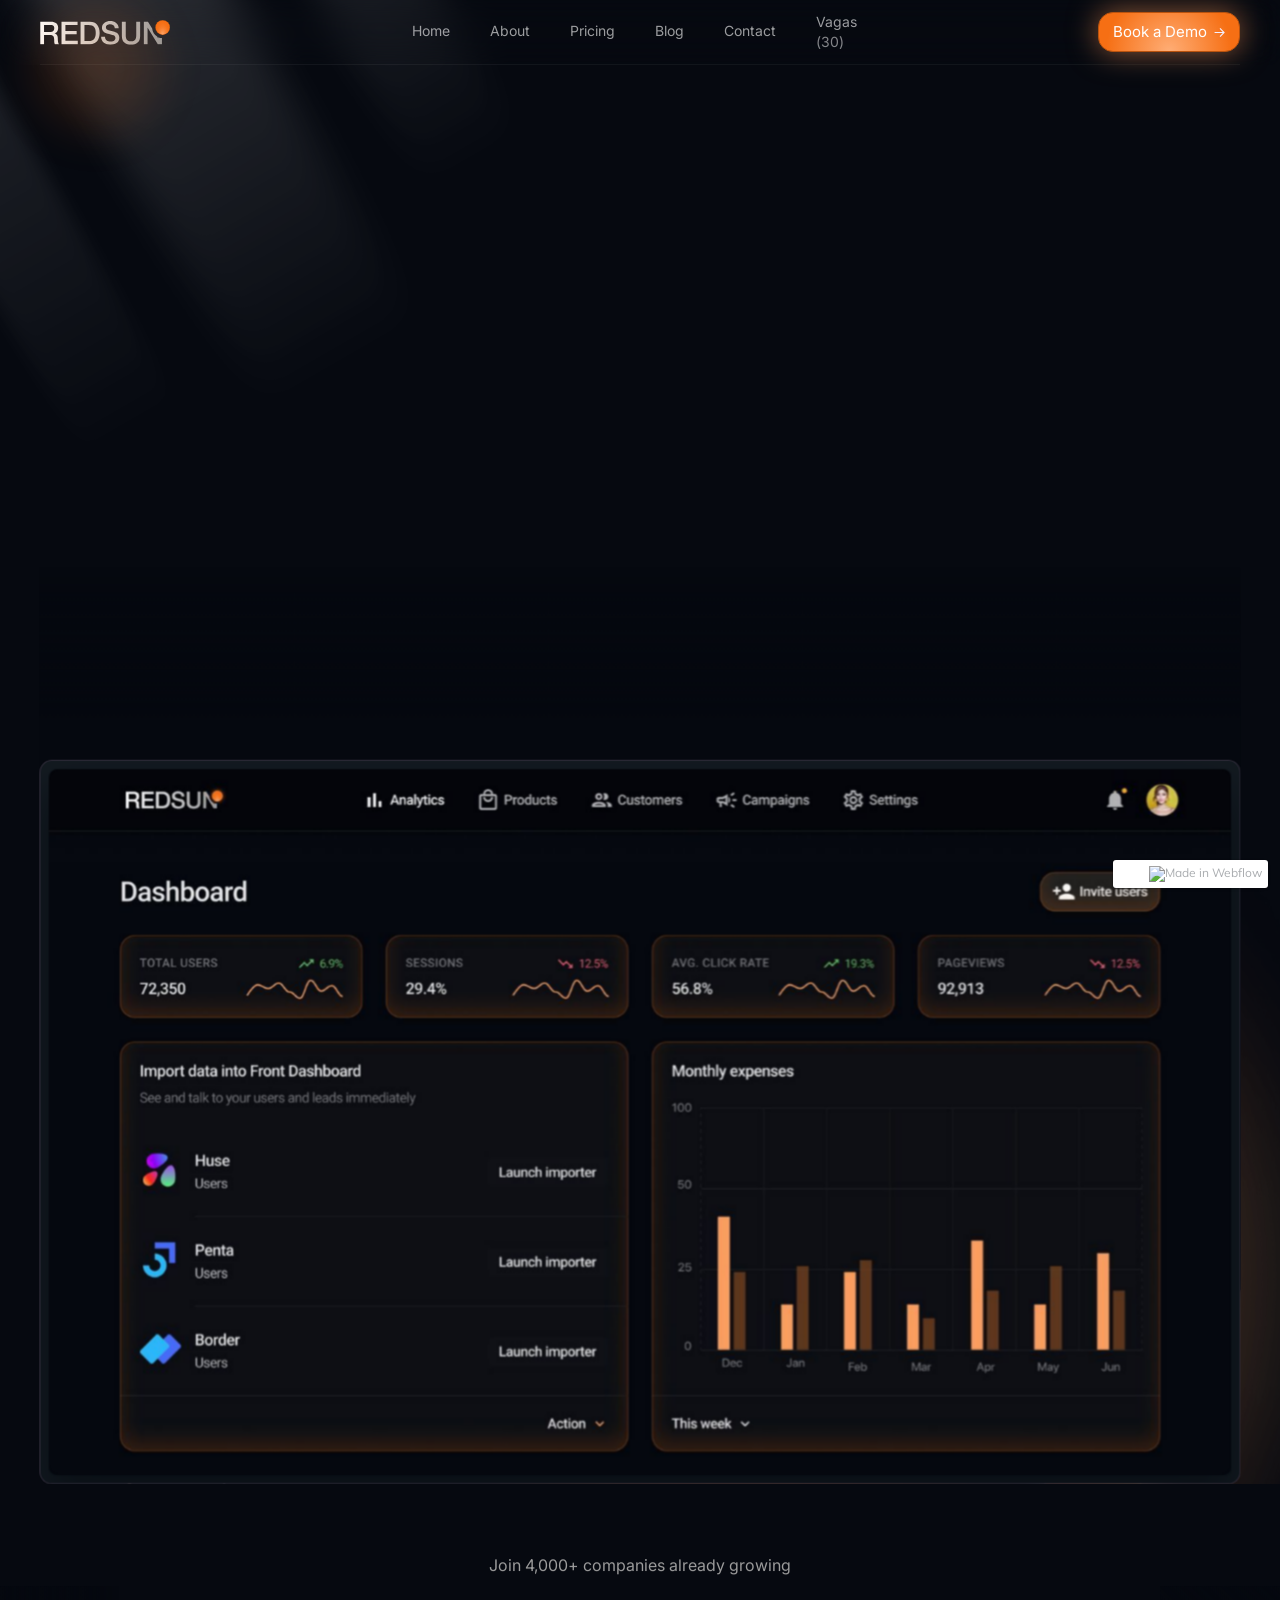
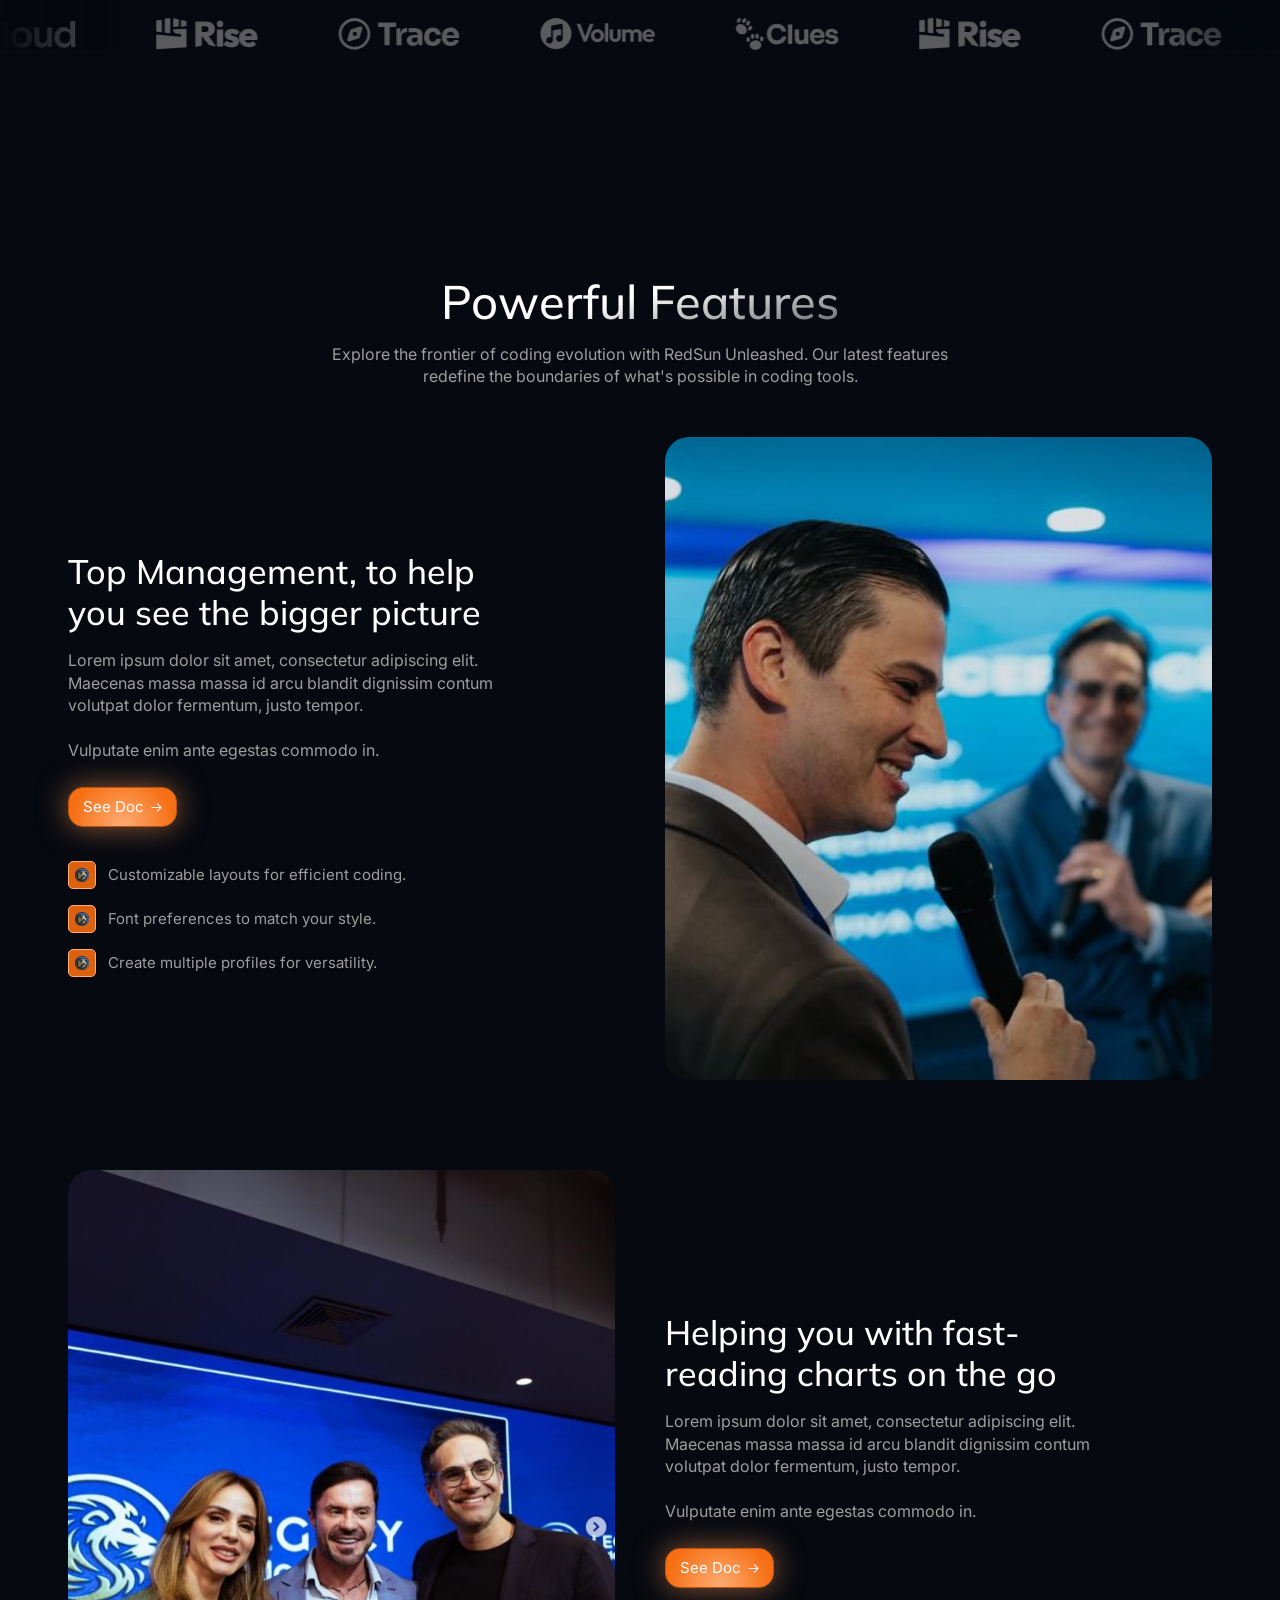
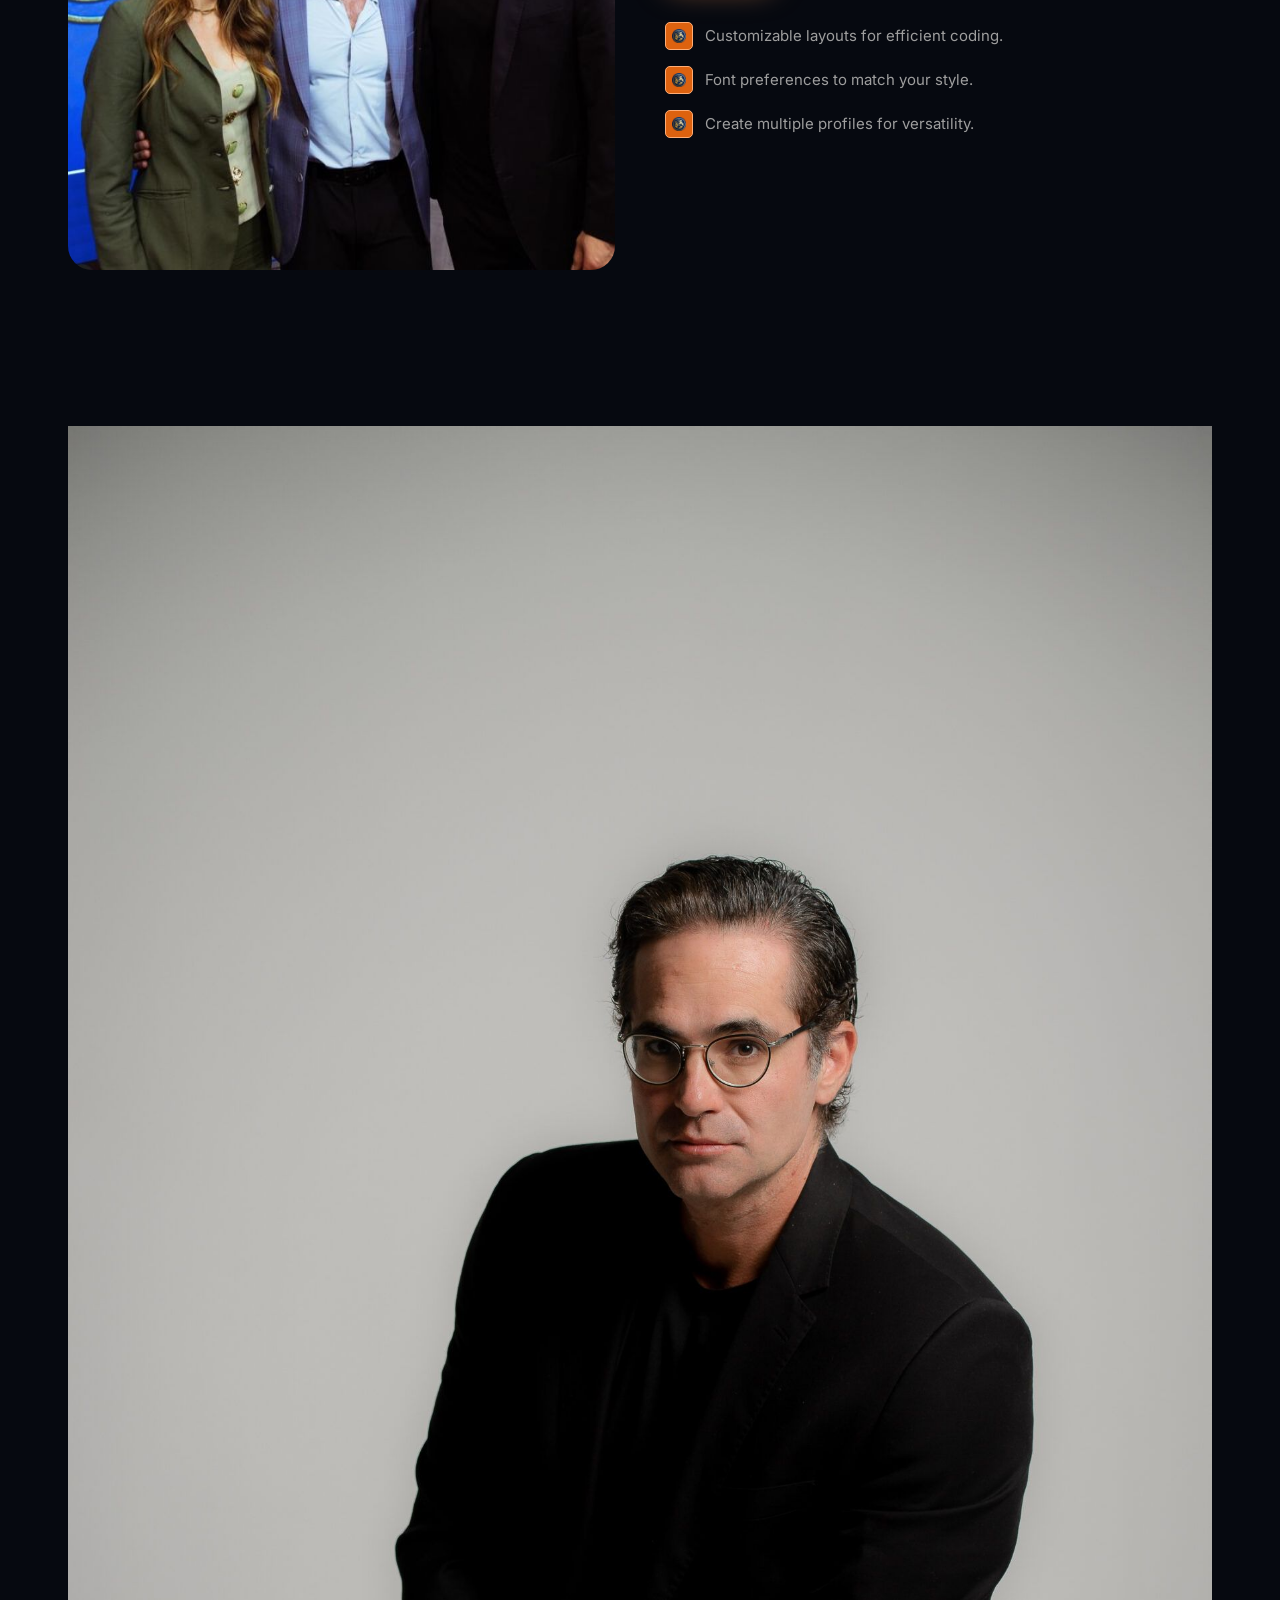
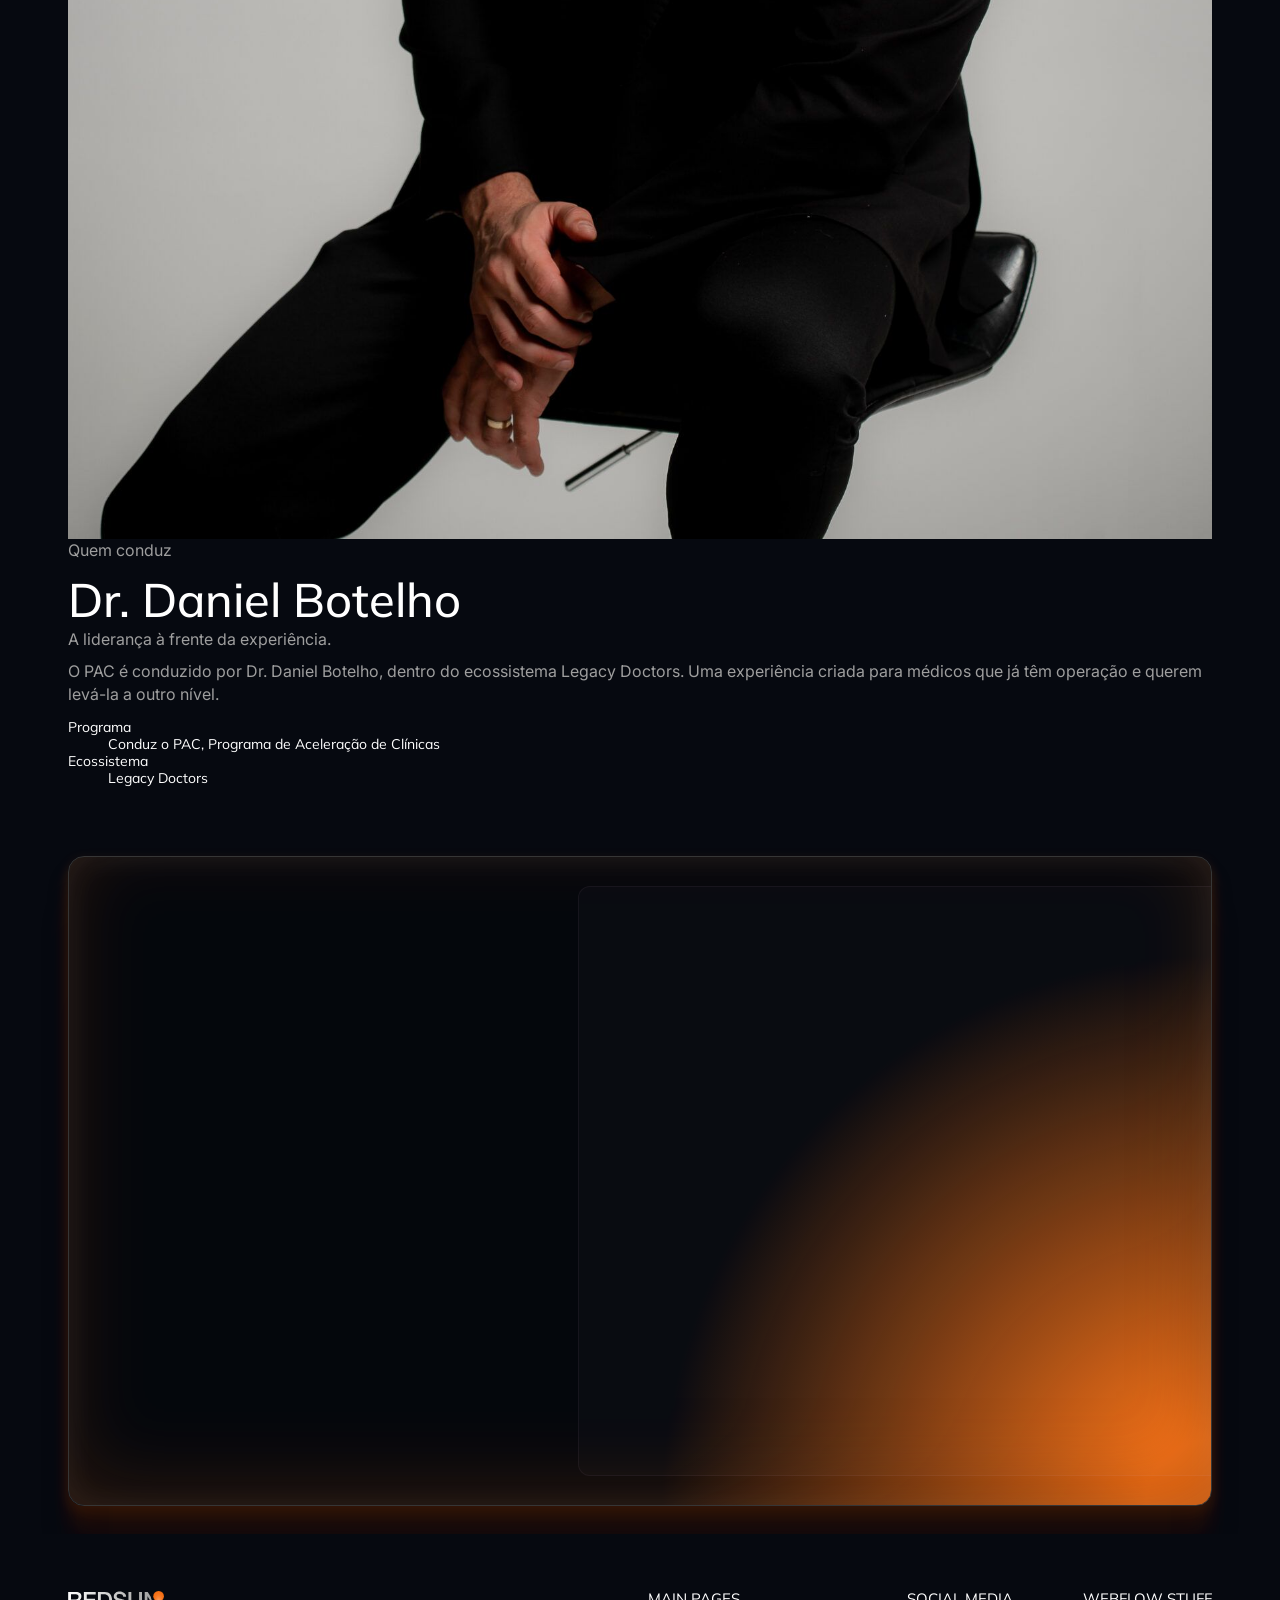
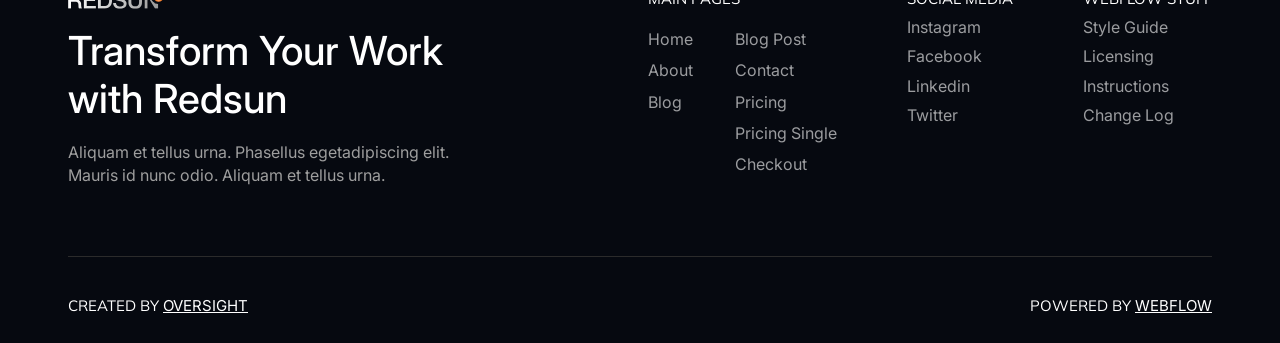
==== commit 93a9e23d: "Corrigir topo do hero, loop da esteira, reveal dos blocos e botoes dourados - Hero: aumenta o paddin" ====
--- a/template.html
+++ b/template.html
@@ -1 +1 @@
-<!DOCTYPE html><!-- This site was created in Webflow. https://webflow.com --><!-- Last Published: Thu Jan 02 2025 14:59:15 GMT+0000 (Coordinated Universal Time) --><html data-wf-domain="ovo-redsun.webflow.io" data-wf-page="673c8623b53e085c22dcde61" data-wf-site="673c8623b53e085c22dcde7d" lang="en" class=" w-mod-js"><head><meta charset="utf-8"><link href="https://cdn.prod.website-files.com" rel="preconnect" crossorigin="anonymous"><title>RedSun - Webflow Ecommerce website template</title><meta content="RedSun - Webflow Ecommerce website template" name="description"><meta content="RedSun - Webflow Ecommerce website template" property="og:title"><meta content="RedSun - Webflow Ecommerce website template" property="og:description"><meta content="RedSun - Webflow Ecommerce website template" name="twitter:title"><meta content="RedSun - Webflow Ecommerce website template" name="twitter:description"><meta property="og:type" content="website"><meta content="summary_large_image" name="twitter:card"><meta content="width=device-width, initial-scale=1" name="viewport"><meta content="Webflow" name="generator"><link href="css/ovo-redsun.webflow.85f609341.css" rel="stylesheet" type="text/css"><link href="https://fonts.googleapis.com" rel="preconnect"><link href="https://fonts.gstatic.com" rel="preconnect" crossorigin="anonymous"><script src="js/webfont.js" type="text/javascript"></script><script type="text/javascript">WebFont.load({  google: {    families: ["Inter:100,200,300,regular,500,600,700,800,900","Mulish:200,300,regular,500,600,700,800,900,200italic,300italic,italic,500italic,600italic,700italic,800italic,900italic"]  }});</script><script type="text/javascript">!function(o,c){var n=c.documentElement,t=" w-mod-";n.className+=t+"js",("ontouchstart"in o||o.DocumentTouch&&c instanceof DocumentTouch)&&(n.className+=t+"touch")}(window,document);</script><link href="images/673c86594c8e945d0a8d39fd_Fav.png" rel="shortcut icon" type="image/x-icon"><link href="images/673c865c3de8eb55a5db0099_Web.png" rel="apple-touch-icon"></head><body><div class="fixed-nav"><div data-animation="default" data-collapse="medium" data-duration="400" data-easing="ease" data-easing2="ease" role="banner" class="navbar w-nav"><div class="container navbar-container"><div class="navbar-holder"><div class="navbar-container"><div class="brand-holder"><a href="/" aria-current="page" class="brand w-nav-brand w--current"><img src="images/673c878fc213543ea74787b5_Logo.svg" loading="lazy" alt="" class="brand-image"></a></div><div class="nav-menus"><nav role="navigation" class="nav-menu w-nav-menu"><div class="nav-menu-link-holder"><div class="nav-menu-link-container"><div class="nav-links"><a href="/" aria-current="page" class="nav-link w-nav-link w--current">Home</a><a href="/about" class="nav-link w-nav-link">About</a><a href="/pricing" class="nav-link w-nav-link">Pricing</a><a href="/blog" class="nav-link w-nav-link">Blog</a><a href="/contact" class="nav-link w-nav-link">Contact</a></div></div></div></nav><a href="#selecao" class="cart-button w-inline-block" aria-label="Ate 30 vagas"><div class="nav-link">Vagas</div><div class="cart-number-holder"><div class="cart-number">(</div><div class="cart-number">30</div><div class="cart-number">)</div></div></a></div><div class="menu-cart-holder"><div class="menu-button w-nav-button"><div class="w-icon-nav-menu"></div></div><div class="nav-menu-button-holder"><a href="https://Google.com" target="_blank" class="button-glow w-inline-block"><div>Book a Demo</div><img src="images/673c8623b53e085c22dcdea1_Button%20Arrow.svg" loading="lazy" alt="" class="button-arrow"></a></div></div></div></div></div></div></div><div data-w-id="92be72c0-3a98-a5eb-437e-48540808feff" class="section overflow-hidden"><div class="hero-section padding-top"><div class="container no-paddings"><div class="hero-section-center-holder"><div class="hero-content"><div style="-webkit-transform:translate3d(0, 30px, 0) scale3d(1, 1, 1) rotateX(0) rotateY(0) rotateZ(0) skew(0, 0);-moz-transform:translate3d(0, 30px, 0) scale3d(1, 1, 1) rotateX(0) rotateY(0) rotateZ(0) skew(0, 0);-ms-transform:translate3d(0, 30px, 0) scale3d(1, 1, 1) rotateX(0) rotateY(0) rotateZ(0) skew(0, 0);transform:translate3d(0, 30px, 0) scale3d(1, 1, 1) rotateX(0) rotateY(0) rotateZ(0) skew(0, 0);opacity:0" class="animate-on-load-01"><div class="badge-wrapper"><a href="#" class="ease-badge w-inline-block"><div class="whats-new">Whats New</div><div>Ease Update v0.1</div><img loading="lazy" src="images/673c8623b53e085c22dcdf7a_Arrow%20Right.svg" alt="Right Arrow" class="ease-badge-icon"></a></div></div><div style="-webkit-transform:translate3d(0, 30px, 0) scale3d(1, 1, 1) rotateX(0) rotateY(0) rotateZ(0) skew(0, 0);-moz-transform:translate3d(0, 30px, 0) scale3d(1, 1, 1) rotateX(0) rotateY(0) rotateZ(0) skew(0, 0);-ms-transform:translate3d(0, 30px, 0) scale3d(1, 1, 1) rotateX(0) rotateY(0) rotateZ(0) skew(0, 0);transform:translate3d(0, 30px, 0) scale3d(1, 1, 1) rotateX(0) rotateY(0) rotateZ(0) skew(0, 0);opacity:0" class="animate-on-load-02"><div class="home-hero"><h1 class="hero-title">Intelligent Solutions Powered by AI.</h1></div></div><div style="opacity:0;-webkit-transform:translate3d(0, 30px, 0) scale3d(1, 1, 1) rotateX(0) rotateY(0) rotateZ(0) skew(0, 0);-moz-transform:translate3d(0, 30px, 0) scale3d(1, 1, 1) rotateX(0) rotateY(0) rotateZ(0) skew(0, 0);-ms-transform:translate3d(0, 30px, 0) scale3d(1, 1, 1) rotateX(0) rotateY(0) rotateZ(0) skew(0, 0);transform:translate3d(0, 30px, 0) scale3d(1, 1, 1) rotateX(0) rotateY(0) rotateZ(0) skew(0, 0)" class="animate-on-load-03"><div class="center-hero-paragraph-holder smaller"><p>Gain clarity and harness the power of your data with RedSun. Our intuitive dashboard provides real-time analytics.</p></div></div><div style="-webkit-transform:translate3d(0, 30px, 0) scale3d(1, 1, 1) rotateX(0) rotateY(0) rotateZ(0) skew(0, 0);-moz-transform:translate3d(0, 30px, 0) scale3d(1, 1, 1) rotateX(0) rotateY(0) rotateZ(0) skew(0, 0);-ms-transform:translate3d(0, 30px, 0) scale3d(1, 1, 1) rotateX(0) rotateY(0) rotateZ(0) skew(0, 0);transform:translate3d(0, 30px, 0) scale3d(1, 1, 1) rotateX(0) rotateY(0) rotateZ(0) skew(0, 0);opacity:0" class="animate-on-load-04"><div class="hero-button-holder"><a href="#readmore" class="button-simple w-inline-block"><div>Read More</div><img src="images/673c8623b53e085c22dcdea1_Button%20Arrow.svg" loading="lazy" alt="" class="button-arrow"></a><a href="/pricing" class="button-glow w-inline-block"><div>Book a Demo</div><img src="images/673c8623b53e085c22dcdea1_Button%20Arrow.svg" loading="lazy" alt="" class="button-arrow"></a></div></div></div><div style="-webkit-transform:translate3d(0, 30px, 0) scale3d(1, 1, 1) rotateX(0) rotateY(0) rotateZ(0) skew(0, 0);-moz-transform:translate3d(0, 30px, 0) scale3d(1, 1, 1) rotateX(0) rotateY(0) rotateZ(0) skew(0, 0);-ms-transform:translate3d(0, 30px, 0) scale3d(1, 1, 1) rotateX(0) rotateY(0) rotateZ(0) skew(0, 0);transform:translate3d(0, 30px, 0) scale3d(1, 1, 1) rotateX(0) rotateY(0) rotateZ(0) skew(0, 0);opacity:0" class="animate-on-load-05"><div class="home-app-wrapper"><div class="app-wrapper"><div style="opacity:0;-webkit-transform:translate3d(0, -120px, 0) scale3d(1.15, 1.15, 1) rotateX(0) rotateY(0) rotateZ(0) skew(0, 0);-moz-transform:translate3d(0, -120px, 0) scale3d(1.15, 1.15, 1) rotateX(0) rotateY(0) rotateZ(0) skew(0, 0);-ms-transform:translate3d(0, -120px, 0) scale3d(1.15, 1.15, 1) rotateX(0) rotateY(0) rotateZ(0) skew(0, 0);transform:translate3d(0, -120px, 0) scale3d(1.15, 1.15, 1) rotateX(0) rotateY(0) rotateZ(0) skew(0, 0)" class="app-holder"><img src="images/673c878f2b1a8d87c7549905_App.jpg" loading="lazy" sizes="(max-width: 479px) 85vw, (max-width: 767px) 90vw, (max-width: 991px) 93vw, (max-width: 1439px) 94vw, 1126.4000244140625px" srcset="images/673c878f2b1a8d87c7549905_App-p-500.jpg 500w, images/673c878f2b1a8d87c7549905_App-p-800.jpg 800w, images/673c878f2b1a8d87c7549905_App-p-1080.jpg 1080w, images/673c878f2b1a8d87c7549905_App-p-1600.jpg 1600w, images/673c878f2b1a8d87c7549905_App-p-2000.jpg 2000w, images/673c878f2b1a8d87c7549905_App.jpg 2340w" alt="" class="app-image"></div><div class="fade"></div></div><div class="circle-wrapper"><div style="-webkit-transform:translate3d(0, 0, 0) scale3d(0.7, 0.7, 1) rotateX(0) rotateY(0) rotateZ(-360deg) skew(0, 0);-moz-transform:translate3d(0, 0, 0) scale3d(0.7, 0.7, 1) rotateX(0) rotateY(0) rotateZ(-360deg) skew(0, 0);-ms-transform:translate3d(0, 0, 0) scale3d(0.7, 0.7, 1) rotateX(0) rotateY(0) rotateZ(-360deg) skew(0, 0);transform:translate3d(0, 0, 0) scale3d(0.7, 0.7, 1) rotateX(0) rotateY(0) rotateZ(-360deg) skew(0, 0);filter:saturate(160%) blur(0px);opacity:0" class="circle-container"><img src="images/673c8790c213543ea74788a0_Red%20Circle%20No%20Glow.png" loading="lazy" sizes="(max-width: 479px) 88vw, (max-width: 767px) 93vw, (max-width: 991px) 94vw, (max-width: 1439px) 95vw, 1144px" srcset="images/673c8790c213543ea74788a0_Red%20Circle%20No%20Glow-p-500.png 500w, images/673c8790c213543ea74788a0_Red%20Circle%20No%20Glow-p-800.png 800w, images/673c8790c213543ea74788a0_Red%20Circle%20No%20Glow-p-1080.png 1080w, images/673c8790c213543ea74788a0_Red%20Circle%20No%20Glow-p-1600.png 1600w, images/673c8790c213543ea74788a0_Red%20Circle%20No%20Glow-p-2000.png 2000w, images/673c8790c213543ea74788a0_Red%20Circle%20No%20Glow.png 2256w" alt="" class="circle-bg-image"><img src="images/673c87ad03ca3526725241f9_Red%20Glow.png" loading="lazy" style="-webkit-transform:translate3d(-248px, 95px, 0) scale3d(0.9, 0.9, 1) rotateX(0) rotateY(0) rotateZ(-26deg) skew(0, 0);-moz-transform:translate3d(-248px, 95px, 0) scale3d(0.9, 0.9, 1) rotateX(0) rotateY(0) rotateZ(-26deg) skew(0, 0);-ms-transform:translate3d(-248px, 95px, 0) scale3d(0.9, 0.9, 1) rotateX(0) rotateY(0) rotateZ(-26deg) skew(0, 0);transform:translate3d(-248px, 95px, 0) scale3d(0.9, 0.9, 1) rotateX(0) rotateY(0) rotateZ(-26deg) skew(0, 0);opacity:0;filter:blur(20px)" sizes="(max-width: 479px) 88vw, (max-width: 767px) 93vw, (max-width: 991px) 94vw, (max-width: 1439px) 95vw, 1144px" alt="" srcset="images/673c87ad03ca3526725241f9_Red%20Glow-p-500.png 500w, images/673c87ad03ca3526725241f9_Red%20Glow-p-800.png 800w, images/673c87ad03ca3526725241f9_Red%20Glow-p-1080.png 1080w, images/673c87ad03ca3526725241f9_Red%20Glow-p-1600.png 1600w, images/673c87ad03ca3526725241f9_Red%20Glow-p-2000.png 2000w, images/673c87ad03ca3526725241f9_Red%20Glow.png 2626w" class="red-glow"><img src="images/673c878ff9abee9c378d3e76_Glow.png" loading="lazy" style="-webkit-transform:translate3d(-248px, 95px, 0) scale3d(0.9, 0.9, 1) rotateX(0) rotateY(0) rotateZ(-26deg) skew(0, 0);-moz-transform:translate3d(-248px, 95px, 0) scale3d(0.9, 0.9, 1) rotateX(0) rotateY(0) rotateZ(-26deg) skew(0, 0);-ms-transform:translate3d(-248px, 95px, 0) scale3d(0.9, 0.9, 1) rotateX(0) rotateY(0) rotateZ(-26deg) skew(0, 0);transform:translate3d(-248px, 95px, 0) scale3d(0.9, 0.9, 1) rotateX(0) rotateY(0) rotateZ(-26deg) skew(0, 0);filter:blur(20px);opacity:0" sizes="(max-width: 479px) 88vw, (max-width: 767px) 93vw, (max-width: 991px) 94vw, (max-width: 1439px) 95vw, 1144px" alt="" srcset="images/673c878ff9abee9c378d3e76_Glow-p-500.png 500w, images/673c878ff9abee9c378d3e76_Glow-p-800.png 800w, images/673c878ff9abee9c378d3e76_Glow-p-1080.png 1080w, images/673c878ff9abee9c378d3e76_Glow.png 1152w" class="white-glow"><div class="red-cicrle-center"><div class="red-circle"></div></div></div></div></div></div></div></div><div class="bg"><div style="-webkit-transform:translate3d(0, 30px, 0) scale3d(1, 1, 1) rotateX(0) rotateY(0) rotateZ(0) skew(0, 0);-moz-transform:translate3d(0, 30px, 0) scale3d(1, 1, 1) rotateX(0) rotateY(0) rotateZ(0) skew(0, 0);-ms-transform:translate3d(0, 30px, 0) scale3d(1, 1, 1) rotateX(0) rotateY(0) rotateZ(0) skew(0, 0);transform:translate3d(0, 30px, 0) scale3d(1, 1, 1) rotateX(0) rotateY(0) rotateZ(0) skew(0, 0);opacity:0" class="animate-on-load-05"><div class="trusted-by"><div class="center-text"><div class="fade-in-on-scroll"><p>Join 4,000+ companies already growing</p></div></div><div class="fade-in-on-scroll"><div class="company-logo-holder"><div class="company-logo-container"><div class="company-logo-wrapper"><img src="images/6537b1db509ef0817e8f4b85_Logo%2003.svg" loading="lazy" alt="" class="company-logo"></div><div class="company-logo-wrapper"><img src="images/6537b1db509ef0817e8f4b84_Logo%2001.svg" loading="lazy" alt="" class="company-logo"></div><div class="company-logo-wrapper"><img src="images/6537b1db509ef0817e8f4b83_Logo%2002.svg" loading="lazy" alt="" class="company-logo"></div><div class="company-logo-wrapper"><img src="images/6537b1db509ef0817e8f4b82_Logo%2004.svg" loading="lazy" alt="" class="company-logo"></div><div class="company-logo-wrapper"><img src="images/6537b1db509ef0817e8f4b79_Logo%2005.svg" loading="lazy" alt="" class="company-logo"></div><div class="company-logo-wrapper"><img src="images/6537b1db509ef0817e8f4b84_Logo%2001.svg" loading="lazy" alt="" class="company-logo"></div><div class="company-logo-wrapper"><img src="images/6537b1db509ef0817e8f4b83_Logo%2002.svg" loading="lazy" alt="" class="company-logo"></div><div class="company-logo-wrapper"><img src="images/673c8623b53e085c22dcde93_Logo%2005.svg" loading="lazy" alt="" class="company-logo"></div></div><div class="company-logo-container"><div class="company-logo-wrapper"><img src="images/6537b1db509ef0817e8f4b85_Logo%2003.svg" loading="lazy" alt="" class="company-logo"></div><div class="company-logo-wrapper"><img src="images/6537b1db509ef0817e8f4b84_Logo%2001.svg" loading="lazy" alt="" class="company-logo"></div><div class="company-logo-wrapper"><img src="images/6537b1db509ef0817e8f4b83_Logo%2002.svg" loading="lazy" alt="" class="company-logo"></div><div class="company-logo-wrapper"><img src="images/6537b1db509ef0817e8f4b82_Logo%2004.svg" loading="lazy" alt="" class="company-logo"></div><div class="company-logo-wrapper"><img src="images/6537b1db509ef0817e8f4b79_Logo%2005.svg" loading="lazy" alt="" class="company-logo"></div><div class="company-logo-wrapper"><img src="images/6537b1db509ef0817e8f4b84_Logo%2001.svg" loading="lazy" alt="" class="company-logo"></div><div class="company-logo-wrapper"><img src="images/6537b1db509ef0817e8f4b83_Logo%2002.svg" loading="lazy" alt="" class="company-logo"></div><div class="company-logo-wrapper"><img src="images/673c8623b53e085c22dcde93_Logo%2005.svg" loading="lazy" alt="" class="company-logo"></div></div><div class="graident-for-logos"></div><div class="graident-for-logos right"></div></div></div></div></div></div><div class="light-wrapper"><div class="lights-holder"><div style="height:0px;opacity:0" class="light left"></div><div style="height:0px;opacity:0" class="light middle"></div><div style="height:0px;opacity:0" class="light right"></div></div></div></div></div><div class="section"><div class="container"><div class="section-paddings"><div class="section-center-text"><div class="section-title xl"><div class="fade-in-on-scroll"><h2 class="title medium">Powerful Features </h2></div></div><div class="section-paragraph"><div class="fade-in-on-scroll"><p>Explore the frontier of coding evolution with RedSun Unleashed. Our latest features redefine the boundaries of what's possible in coding tools.</p></div></div></div><div class="new-features-holder"><div class="w-layout-grid new-features-grid"><div id="w-node-_0e7bf4ef-0cb9-d656-ae4d-41022f5a27fa-22dcde61" class="feature-grid-content"><div class="feature-grid-content-holder"><div class="feature-grid-title">Top Management, to help you see the bigger picture</div><p>Lorem ipsum dolor sit amet, consectetur adipiscing elit. Maecenas massa massa id arcu blandit dignissim contum volutpat dolor fermentum, justo tempor.<br><br>Vulputate enim ante egestas commodo in.</p><a href="/features" class="button-simple w-inline-block"><div>See Doc</div><img src="images/673c8623b53e085c22dcdea1_Button%20Arrow.svg" loading="lazy" alt="" class="button-arrow"></a></div><div class="checked-list-holder"><ul role="list" class="list w-list-unstyled"><li class="list-item"><div class="check-icon-holder"><img src="images/legacy/brand-lion.png" loading="lazy" alt="Legacy Doctors" class="check-icon"></div><div class="check-item-text">Customizable layouts for efficient coding.</div></li><li class="list-item"><div class="check-icon-holder"><img src="images/legacy/brand-lion.png" loading="lazy" alt="Legacy Doctors" class="check-icon"></div><div class="check-item-text">Font preferences to match your style.</div></li><li class="list-item"><div class="check-icon-holder"><img src="images/legacy/brand-lion.png" loading="lazy" alt="Legacy Doctors" class="check-icon"></div><div class="check-item-text">Create multiple profiles for versatility.</div></li></ul></div></div><div id="w-node-_279527ce-08bc-deeb-e599-bc9c13ef82ac-22dcde61" class="feature-grid-image-holder"><img class="feature-image" src="images/673ca401ef8e7fd09ba9f4fa_Feature%20Image%2001.jpg" alt="" style="opacity:0" sizes="(max-width: 479px) 88vw, (max-width: 767px) 93vw, (max-width: 991px) 94vw, (max-width: 1439px) 95vw, 1144px" data-w-id="aceece89-48dc-7e0b-a1db-d0d99d9e4c33" loading="lazy" srcset="images/673ca401ef8e7fd09ba9f4fa_Feature%20Image%2001-p-500.jpg 500w, images/673ca401ef8e7fd09ba9f4fa_Feature%20Image%2001-p-800.jpg 800w, images/673ca401ef8e7fd09ba9f4fa_Feature%20Image%2001-p-1080.jpg 1080w, images/673ca401ef8e7fd09ba9f4fa_Feature%20Image%2001-p-1600.jpg 1600w, images/673ca401ef8e7fd09ba9f4fa_Feature%20Image%2001.jpg 1710w"></div></div><div class="w-layout-grid new-features-grid"><div id="w-node-bba29520-f1f1-13e4-e629-8ee25e1c1b3f-22dcde61" class="feature-grid-image-holder"><img class="feature-image" src="images/673ca401d0386358ecf73562_Feature%20Image%2002.jpg" alt="" style="opacity:0" sizes="(max-width: 479px) 88vw, (max-width: 767px) 93vw, (max-width: 991px) 94vw, (max-width: 1439px) 95vw, 1144px" data-w-id="bba29520-f1f1-13e4-e629-8ee25e1c1b40" loading="lazy" srcset="images/673ca401d0386358ecf73562_Feature%20Image%2002-p-500.jpg 500w, images/673ca401d0386358ecf73562_Feature%20Image%2002-p-800.jpg 800w, images/673ca401d0386358ecf73562_Feature%20Image%2002-p-1080.jpg 1080w, images/673ca401d0386358ecf73562_Feature%20Image%2002-p-1600.jpg 1600w, images/673ca401d0386358ecf73562_Feature%20Image%2002.jpg 1710w"></div><div id="w-node-b208aa4d-56fc-6741-caba-00680983d971-22dcde61" class="feature-grid-content"><div class="feature-grid-content-holder"><div class="feature-grid-title">Helping you with fast-reading charts on the go</div><p>Lorem ipsum dolor sit amet, consectetur adipiscing elit. Maecenas massa massa id arcu blandit dignissim contum volutpat dolor fermentum, justo tempor.<br><br>Vulputate enim ante egestas commodo in.</p><a href="/features" class="button-simple w-inline-block"><div>See Doc</div><img src="images/673c8623b53e085c22dcdea1_Button%20Arrow.svg" loading="lazy" alt="" class="button-arrow"></a></div><div class="checked-list-holder"><ul role="list" class="list w-list-unstyled"><li class="list-item"><div class="check-icon-holder"><img src="images/legacy/brand-lion.png" loading="lazy" alt="Legacy Doctors" class="check-icon"></div><div class="check-item-text">Customizable layouts for efficient coding.</div></li><li class="list-item"><div class="check-icon-holder"><img src="images/legacy/brand-lion.png" loading="lazy" alt="Legacy Doctors" class="check-icon"></div><div class="check-item-text">Font preferences to match your style.</div></li><li class="list-item"><div class="check-icon-holder"><img src="images/legacy/brand-lion.png" loading="lazy" alt="Legacy Doctors" class="check-icon"></div><div class="check-item-text">Create multiple profiles for versatility.</div></li></ul></div></div></div></div></div></div></div><div id="pac-selection-slot"></div><section id="conducao" class="section pac-founder"><div class="container"><div class="pac-founder-grid"><div class="pac-founder-photo"><img src="images/daniel-botelho-1.jpg" srcset="images/daniel-botelho-1-p-500.jpg 500w, images/daniel-botelho-1-p-800.jpg 800w, images/daniel-botelho-1.jpg 1200w" sizes="(max-width:767px) 90vw, 42vw" loading="lazy" alt="Dr. Daniel Botelho" class="founder-photo"></div><div class="pac-founder-content"><p class="pac-kicker">Quem conduz</p><h2 class="title medium">Dr. Daniel Botelho</h2><p class="pac-founder-headline">A liderança à frente da experiência.</p><p class="pac-founder-lead">O PAC é conduzido por Dr. Daniel Botelho, dentro do ecossistema Legacy Doctors. Uma experiência criada para médicos que já têm operação e querem levá-la a outro nível.</p><dl class="pac-founder-facts"><div><dt>Programa</dt><dd>Conduz o PAC, Programa de Aceleração de Clínicas</dd></div><div><dt>Ecossistema</dt><dd>Legacy Doctors</dd></div></dl><!-- Estrutura pronta para informacoes oficiais do Dr. Daniel Botelho. Preencher SOMENTE com dados validados: especialidade (ex.: Cirurgiao Plastico), atuacao empresarial, fundacao/idealizacao, experiencia profissional, projetos e empresas, resultados comprovados. Nao inventar. --></div></div></div></section><div data-w-id="8ed71055-6ae7-5324-a6d4-54fc76e0e2d9" class="cta-wrapper"><div class="container"><div class="cta-container styled-box"><div class="cta-form-holder"><div class="cta-heading-holder"><div class="cta-heading-wrapper"><div class="cta-heading">Transform Your Work with Redsun </div></div><div class="cta-paragraph-holder"><p>Embark on a transformative journey of coding excellence with Redsun </p></div></div><div class="form-block w-form"><form id="Early-Access-Emails" name="wf-form-Early-Access-Emails" data-name="Early Access Emails" method="get" class="form-holder" data-wf-page-id="673c8623b53e085c22dcde61" data-wf-element-id="8ed71055-6ae7-5324-a6d4-54fc76e0e2eb"><div class="form"><input class="text-field w-input" maxlength="256" name="email" data-name="Email" placeholder="Enter email here" type="email" id="Early-Access-Emails" required=""><input type="submit" data-wait="..." class="submit-button w-button" value="Get Started"></div></form><div class="thank-you-message w-form-done"><div><span class="white-text">Thank you! </span><br>Your submission has been received!</div></div><div class="error-message w-form-fail"><div><span class="white-text">Oops! <br></span>Something went wrong! Try again later</div></div></div></div><div class="cta-app-holder"><img src="images/673c878f2b1a8d87c7549905_App.jpg" loading="eager" data-w-id="afb7a514-66a8-b10a-7c8c-6b2bb26ffe8e" sizes="(max-width: 479px) 76vw, (max-width: 991px) 82vw, (max-width: 1439px) 78vw, 956.3500366210938px" alt="" srcset="images/673c878f2b1a8d87c7549905_App-p-500.jpg 500w, images/673c878f2b1a8d87c7549905_App-p-800.jpg 800w, images/673c878f2b1a8d87c7549905_App-p-1080.jpg 1080w, images/673c878f2b1a8d87c7549905_App-p-1600.jpg 1600w, images/673c878f2b1a8d87c7549905_App-p-2000.jpg 2000w, images/673c878f2b1a8d87c7549905_App.jpg 2340w" class="app-image"></div></div></div></div><div class="section"><div class="container"><div class="footer-wrapper"><a href="/" aria-current="page" class="footer-brand w-inline-block w--current"><img src="images/673c878fc213543ea74787b5_Logo.svg" loading="lazy" alt="" class="footer-brand-image"><div class="footer-heading">Transform Your Work with Redsun</div><div class="footer-paragraph-holder"><p>Aliquam et tellus urna. Phasellus egetadipiscing elit. Mauris id nunc odio. Aliquam et tellus urna.</p></div></a><div class="footer-content"><div id="w-node-e92bf484-a605-4132-f141-4518468af7e2-468af7d9" class="footer-block"><div class="title-small">Main Pages</div><div class="menu-link-wrapper"><div class="menu-links-holder"><a href="/" aria-current="page" class="grey-link w--current">Home </a><a href="/about" class="grey-link">About</a><a href="/blog" class="grey-link">Blog </a></div><div class="menu-links-holder"><a href="https://ovo-glossy.webflow.io/post/how-to-build-strong-relationships-in-a-digital-age" class="grey-link">Blog Post</a><a href="/contact" class="grey-link">Contact</a><a href="/pricing" class="grey-link">Pricing</a><a href="https://ovo-glossy.webflow.io/product/enterprise-plan" class="grey-link">Pricing Single</a><a href="/checkout" class="grey-link">Checkout</a></div></div></div><div id="w-node-e92bf484-a605-4132-f141-4518468af7ef-468af7d9" class="footer-block"><div class="title-small">Social media</div><a href="https://instagram.com" target="_blank" class="grey-link">Instagram</a><a href="https://fb.com" target="_blank" class="grey-link">Facebook</a><a href="https://linkedin.com" target="_blank" class="grey-link">Linkedin</a><a href="https://twitter.com" target="_blank" class="grey-link">Twitter</a></div><div id="w-node-e92bf484-a605-4132-f141-4518468af7fa-468af7d9" class="footer-block"><div class="title-small">Webflow stuff</div><a href="/template/style-guide" class="grey-link">Style Guide</a><a href="/template/licensing" class="grey-link">Licensing</a><a href="/template/instructions" class="grey-link">Instructions</a><a href="/template/change-log" class="grey-link">Change Log</a></div></div></div><div class="footer-divider"><div class="footer-copyright-holder"><div class="footer-copyright-center">Created by <a href="http://madebyoversight.com/" target="_blank" class="white-link">OVERSIGHT</a></div></div><div class="footer-copyright-holder"><div class="footer-copyright-center">Powered by <a href="https://webflow.com/" target="_blank" class="white-link">WEBFLOW</a></div></div></div></div><div class="cursor-light"><div class="cursor-light-holder"></div></div></div><script src="js/jquery-3.5.1.min.dc5e7f18c8.js" type="text/javascript"></script><script src="js/webflow.c4d126736bc111233482d3ace9891883.js" type="text/javascript"></script></body></html>+<!DOCTYPE html><!-- This site was created in Webflow. https://webflow.com --><!-- Last Published: Thu Jan 02 2025 14:59:15 GMT+0000 (Coordinated Universal Time) --><html data-wf-domain="ovo-redsun.webflow.io" data-wf-page="673c8623b53e085c22dcde61" data-wf-site="673c8623b53e085c22dcde7d" lang="en" class=" w-mod-js"><head><meta charset="utf-8"><link href="https://cdn.prod.website-files.com" rel="preconnect" crossorigin="anonymous"><title>RedSun - Webflow Ecommerce website template</title><meta content="RedSun - Webflow Ecommerce website template" name="description"><meta content="RedSun - Webflow Ecommerce website template" property="og:title"><meta content="RedSun - Webflow Ecommerce website template" property="og:description"><meta content="RedSun - Webflow Ecommerce website template" name="twitter:title"><meta content="RedSun - Webflow Ecommerce website template" name="twitter:description"><meta property="og:type" content="website"><meta content="summary_large_image" name="twitter:card"><meta content="width=device-width, initial-scale=1" name="viewport"><meta content="Webflow" name="generator"><link href="css/ovo-redsun.webflow.85f609341.css" rel="stylesheet" type="text/css"><link href="https://fonts.googleapis.com" rel="preconnect"><link href="https://fonts.gstatic.com" rel="preconnect" crossorigin="anonymous"><script src="js/webfont.js" type="text/javascript"></script><script type="text/javascript">WebFont.load({  google: {    families: ["Inter:100,200,300,regular,500,600,700,800,900","Mulish:200,300,regular,500,600,700,800,900,200italic,300italic,italic,500italic,600italic,700italic,800italic,900italic"]  }});</script><script type="text/javascript">!function(o,c){var n=c.documentElement,t=" w-mod-";n.className+=t+"js",("ontouchstart"in o||o.DocumentTouch&&c instanceof DocumentTouch)&&(n.className+=t+"touch")}(window,document);</script><link href="images/673c86594c8e945d0a8d39fd_Fav.png" rel="shortcut icon" type="image/x-icon"><link href="images/673c865c3de8eb55a5db0099_Web.png" rel="apple-touch-icon"></head><body><div class="fixed-nav"><div data-animation="default" data-collapse="medium" data-duration="400" data-easing="ease" data-easing2="ease" role="banner" class="navbar w-nav"><div class="container navbar-container"><div class="navbar-holder"><div class="navbar-container"><div class="brand-holder"><a href="/" aria-current="page" class="brand w-nav-brand w--current"><img src="images/673c878fc213543ea74787b5_Logo.svg" loading="lazy" alt="" class="brand-image"></a></div><div class="nav-menus"><nav role="navigation" class="nav-menu w-nav-menu"><div class="nav-menu-link-holder"><div class="nav-menu-link-container"><div class="nav-links"><a href="/" aria-current="page" class="nav-link w-nav-link w--current">Home</a><a href="/about" class="nav-link w-nav-link">About</a><a href="/pricing" class="nav-link w-nav-link">Pricing</a><a href="/blog" class="nav-link w-nav-link">Blog</a><a href="/contact" class="nav-link w-nav-link">Contact</a></div></div></div></nav><a href="#selecao" class="cart-button w-inline-block" aria-label="Ate 30 vagas"><div class="nav-link">Vagas</div><div class="cart-number-holder"><div class="cart-number">(</div><div class="cart-number">30</div><div class="cart-number">)</div></div></a></div><div class="menu-cart-holder"><div class="menu-button w-nav-button"><div class="w-icon-nav-menu"></div></div><div class="nav-menu-button-holder"><a href="https://Google.com" target="_blank" class="button-glow w-inline-block"><div>Book a Demo</div><img src="images/673c8623b53e085c22dcdea1_Button%20Arrow.svg" loading="lazy" alt="" class="button-arrow"></a></div></div></div></div></div></div></div><div data-w-id="92be72c0-3a98-a5eb-437e-48540808feff" class="section overflow-hidden"><div class="hero-section padding-top"><div class="container no-paddings"><div class="hero-section-center-holder"><div class="hero-content"><div style="-webkit-transform:translate3d(0, 30px, 0) scale3d(1, 1, 1) rotateX(0) rotateY(0) rotateZ(0) skew(0, 0);-moz-transform:translate3d(0, 30px, 0) scale3d(1, 1, 1) rotateX(0) rotateY(0) rotateZ(0) skew(0, 0);-ms-transform:translate3d(0, 30px, 0) scale3d(1, 1, 1) rotateX(0) rotateY(0) rotateZ(0) skew(0, 0);transform:translate3d(0, 30px, 0) scale3d(1, 1, 1) rotateX(0) rotateY(0) rotateZ(0) skew(0, 0);opacity:0" class="animate-on-load-01"><div class="badge-wrapper"><a href="#" class="ease-badge w-inline-block"><div class="whats-new">Whats New</div><div>Ease Update v0.1</div><img loading="lazy" src="images/673c8623b53e085c22dcdf7a_Arrow%20Right.svg" alt="Right Arrow" class="ease-badge-icon"></a></div></div><div style="-webkit-transform:translate3d(0, 30px, 0) scale3d(1, 1, 1) rotateX(0) rotateY(0) rotateZ(0) skew(0, 0);-moz-transform:translate3d(0, 30px, 0) scale3d(1, 1, 1) rotateX(0) rotateY(0) rotateZ(0) skew(0, 0);-ms-transform:translate3d(0, 30px, 0) scale3d(1, 1, 1) rotateX(0) rotateY(0) rotateZ(0) skew(0, 0);transform:translate3d(0, 30px, 0) scale3d(1, 1, 1) rotateX(0) rotateY(0) rotateZ(0) skew(0, 0);opacity:0" class="animate-on-load-02"><div class="home-hero"><h1 class="hero-title">Intelligent Solutions Powered by AI.</h1></div></div><div style="opacity:0;-webkit-transform:translate3d(0, 30px, 0) scale3d(1, 1, 1) rotateX(0) rotateY(0) rotateZ(0) skew(0, 0);-moz-transform:translate3d(0, 30px, 0) scale3d(1, 1, 1) rotateX(0) rotateY(0) rotateZ(0) skew(0, 0);-ms-transform:translate3d(0, 30px, 0) scale3d(1, 1, 1) rotateX(0) rotateY(0) rotateZ(0) skew(0, 0);transform:translate3d(0, 30px, 0) scale3d(1, 1, 1) rotateX(0) rotateY(0) rotateZ(0) skew(0, 0)" class="animate-on-load-03"><div class="center-hero-paragraph-holder smaller"><p>Gain clarity and harness the power of your data with RedSun. Our intuitive dashboard provides real-time analytics.</p></div></div><div style="-webkit-transform:translate3d(0, 30px, 0) scale3d(1, 1, 1) rotateX(0) rotateY(0) rotateZ(0) skew(0, 0);-moz-transform:translate3d(0, 30px, 0) scale3d(1, 1, 1) rotateX(0) rotateY(0) rotateZ(0) skew(0, 0);-ms-transform:translate3d(0, 30px, 0) scale3d(1, 1, 1) rotateX(0) rotateY(0) rotateZ(0) skew(0, 0);transform:translate3d(0, 30px, 0) scale3d(1, 1, 1) rotateX(0) rotateY(0) rotateZ(0) skew(0, 0);opacity:0" class="animate-on-load-04"><div class="hero-button-holder"><a href="#readmore" class="button-simple w-inline-block"><div>Read More</div><img src="images/673c8623b53e085c22dcdea1_Button%20Arrow.svg" loading="lazy" alt="" class="button-arrow"></a><a href="/pricing" class="button-glow w-inline-block"><div>Book a Demo</div><img src="images/673c8623b53e085c22dcdea1_Button%20Arrow.svg" loading="lazy" alt="" class="button-arrow"></a></div></div></div><div style="-webkit-transform:translate3d(0, 30px, 0) scale3d(1, 1, 1) rotateX(0) rotateY(0) rotateZ(0) skew(0, 0);-moz-transform:translate3d(0, 30px, 0) scale3d(1, 1, 1) rotateX(0) rotateY(0) rotateZ(0) skew(0, 0);-ms-transform:translate3d(0, 30px, 0) scale3d(1, 1, 1) rotateX(0) rotateY(0) rotateZ(0) skew(0, 0);transform:translate3d(0, 30px, 0) scale3d(1, 1, 1) rotateX(0) rotateY(0) rotateZ(0) skew(0, 0);opacity:0" class="animate-on-load-05"><div class="home-app-wrapper"><div class="app-wrapper"><div style="opacity:0;-webkit-transform:translate3d(0, -120px, 0) scale3d(1.15, 1.15, 1) rotateX(0) rotateY(0) rotateZ(0) skew(0, 0);-moz-transform:translate3d(0, -120px, 0) scale3d(1.15, 1.15, 1) rotateX(0) rotateY(0) rotateZ(0) skew(0, 0);-ms-transform:translate3d(0, -120px, 0) scale3d(1.15, 1.15, 1) rotateX(0) rotateY(0) rotateZ(0) skew(0, 0);transform:translate3d(0, -120px, 0) scale3d(1.15, 1.15, 1) rotateX(0) rotateY(0) rotateZ(0) skew(0, 0)" class="app-holder"><img src="images/673c878f2b1a8d87c7549905_App.jpg" loading="lazy" sizes="(max-width: 479px) 85vw, (max-width: 767px) 90vw, (max-width: 991px) 93vw, (max-width: 1439px) 94vw, 1126.4000244140625px" srcset="images/673c878f2b1a8d87c7549905_App-p-500.jpg 500w, images/673c878f2b1a8d87c7549905_App-p-800.jpg 800w, images/673c878f2b1a8d87c7549905_App-p-1080.jpg 1080w, images/673c878f2b1a8d87c7549905_App-p-1600.jpg 1600w, images/673c878f2b1a8d87c7549905_App-p-2000.jpg 2000w, images/673c878f2b1a8d87c7549905_App.jpg 2340w" alt="" class="app-image"></div><div class="fade"></div></div><div class="circle-wrapper"><div style="-webkit-transform:translate3d(0, 0, 0) scale3d(0.7, 0.7, 1) rotateX(0) rotateY(0) rotateZ(-360deg) skew(0, 0);-moz-transform:translate3d(0, 0, 0) scale3d(0.7, 0.7, 1) rotateX(0) rotateY(0) rotateZ(-360deg) skew(0, 0);-ms-transform:translate3d(0, 0, 0) scale3d(0.7, 0.7, 1) rotateX(0) rotateY(0) rotateZ(-360deg) skew(0, 0);transform:translate3d(0, 0, 0) scale3d(0.7, 0.7, 1) rotateX(0) rotateY(0) rotateZ(-360deg) skew(0, 0);filter:saturate(160%) blur(0px);opacity:0" class="circle-container"><img src="images/673c8790c213543ea74788a0_Red%20Circle%20No%20Glow.png" loading="lazy" sizes="(max-width: 479px) 88vw, (max-width: 767px) 93vw, (max-width: 991px) 94vw, (max-width: 1439px) 95vw, 1144px" srcset="images/673c8790c213543ea74788a0_Red%20Circle%20No%20Glow-p-500.png 500w, images/673c8790c213543ea74788a0_Red%20Circle%20No%20Glow-p-800.png 800w, images/673c8790c213543ea74788a0_Red%20Circle%20No%20Glow-p-1080.png 1080w, images/673c8790c213543ea74788a0_Red%20Circle%20No%20Glow-p-1600.png 1600w, images/673c8790c213543ea74788a0_Red%20Circle%20No%20Glow-p-2000.png 2000w, images/673c8790c213543ea74788a0_Red%20Circle%20No%20Glow.png 2256w" alt="" class="circle-bg-image"><img src="images/673c87ad03ca3526725241f9_Red%20Glow.png" loading="lazy" style="-webkit-transform:translate3d(-248px, 95px, 0) scale3d(0.9, 0.9, 1) rotateX(0) rotateY(0) rotateZ(-26deg) skew(0, 0);-moz-transform:translate3d(-248px, 95px, 0) scale3d(0.9, 0.9, 1) rotateX(0) rotateY(0) rotateZ(-26deg) skew(0, 0);-ms-transform:translate3d(-248px, 95px, 0) scale3d(0.9, 0.9, 1) rotateX(0) rotateY(0) rotateZ(-26deg) skew(0, 0);transform:translate3d(-248px, 95px, 0) scale3d(0.9, 0.9, 1) rotateX(0) rotateY(0) rotateZ(-26deg) skew(0, 0);opacity:0;filter:blur(20px)" sizes="(max-width: 479px) 88vw, (max-width: 767px) 93vw, (max-width: 991px) 94vw, (max-width: 1439px) 95vw, 1144px" alt="" srcset="images/673c87ad03ca3526725241f9_Red%20Glow-p-500.png 500w, images/673c87ad03ca3526725241f9_Red%20Glow-p-800.png 800w, images/673c87ad03ca3526725241f9_Red%20Glow-p-1080.png 1080w, images/673c87ad03ca3526725241f9_Red%20Glow-p-1600.png 1600w, images/673c87ad03ca3526725241f9_Red%20Glow-p-2000.png 2000w, images/673c87ad03ca3526725241f9_Red%20Glow.png 2626w" class="red-glow"><img src="images/673c878ff9abee9c378d3e76_Glow.png" loading="lazy" style="-webkit-transform:translate3d(-248px, 95px, 0) scale3d(0.9, 0.9, 1) rotateX(0) rotateY(0) rotateZ(-26deg) skew(0, 0);-moz-transform:translate3d(-248px, 95px, 0) scale3d(0.9, 0.9, 1) rotateX(0) rotateY(0) rotateZ(-26deg) skew(0, 0);-ms-transform:translate3d(-248px, 95px, 0) scale3d(0.9, 0.9, 1) rotateX(0) rotateY(0) rotateZ(-26deg) skew(0, 0);transform:translate3d(-248px, 95px, 0) scale3d(0.9, 0.9, 1) rotateX(0) rotateY(0) rotateZ(-26deg) skew(0, 0);filter:blur(20px);opacity:0" sizes="(max-width: 479px) 88vw, (max-width: 767px) 93vw, (max-width: 991px) 94vw, (max-width: 1439px) 95vw, 1144px" alt="" srcset="images/673c878ff9abee9c378d3e76_Glow-p-500.png 500w, images/673c878ff9abee9c378d3e76_Glow-p-800.png 800w, images/673c878ff9abee9c378d3e76_Glow-p-1080.png 1080w, images/673c878ff9abee9c378d3e76_Glow.png 1152w" class="white-glow"><div class="red-cicrle-center"><div class="red-circle"></div></div></div></div></div></div></div></div><div class="bg"><div style="-webkit-transform:translate3d(0, 30px, 0) scale3d(1, 1, 1) rotateX(0) rotateY(0) rotateZ(0) skew(0, 0);-moz-transform:translate3d(0, 30px, 0) scale3d(1, 1, 1) rotateX(0) rotateY(0) rotateZ(0) skew(0, 0);-ms-transform:translate3d(0, 30px, 0) scale3d(1, 1, 1) rotateX(0) rotateY(0) rotateZ(0) skew(0, 0);transform:translate3d(0, 30px, 0) scale3d(1, 1, 1) rotateX(0) rotateY(0) rotateZ(0) skew(0, 0);opacity:0" class="animate-on-load-05"><div class="trusted-by"><div class="center-text"><div class="fade-in-on-scroll"><p>Join 4,000+ companies already growing</p></div></div><div class="fade-in-on-scroll"><div class="company-logo-holder"><div class="company-logo-container"><div class="company-logo-wrapper"><img src="images/6537b1db509ef0817e8f4b85_Logo%2003.svg" loading="lazy" alt="" class="company-logo"></div><div class="company-logo-wrapper"><img src="images/6537b1db509ef0817e8f4b84_Logo%2001.svg" loading="lazy" alt="" class="company-logo"></div><div class="company-logo-wrapper"><img src="images/6537b1db509ef0817e8f4b83_Logo%2002.svg" loading="lazy" alt="" class="company-logo"></div><div class="company-logo-wrapper"><img src="images/6537b1db509ef0817e8f4b82_Logo%2004.svg" loading="lazy" alt="" class="company-logo"></div><div class="company-logo-wrapper"><img src="images/6537b1db509ef0817e8f4b79_Logo%2005.svg" loading="lazy" alt="" class="company-logo"></div><div class="company-logo-wrapper"><img src="images/6537b1db509ef0817e8f4b84_Logo%2001.svg" loading="lazy" alt="" class="company-logo"></div><div class="company-logo-wrapper"><img src="images/6537b1db509ef0817e8f4b83_Logo%2002.svg" loading="lazy" alt="" class="company-logo"></div><div class="company-logo-wrapper"><img src="images/673c8623b53e085c22dcde93_Logo%2005.svg" loading="lazy" alt="" class="company-logo"></div></div><div class="company-logo-container"><div class="company-logo-wrapper"><img src="images/6537b1db509ef0817e8f4b85_Logo%2003.svg" loading="lazy" alt="" class="company-logo"></div><div class="company-logo-wrapper"><img src="images/6537b1db509ef0817e8f4b84_Logo%2001.svg" loading="lazy" alt="" class="company-logo"></div><div class="company-logo-wrapper"><img src="images/6537b1db509ef0817e8f4b83_Logo%2002.svg" loading="lazy" alt="" class="company-logo"></div><div class="company-logo-wrapper"><img src="images/6537b1db509ef0817e8f4b82_Logo%2004.svg" loading="lazy" alt="" class="company-logo"></div><div class="company-logo-wrapper"><img src="images/6537b1db509ef0817e8f4b79_Logo%2005.svg" loading="lazy" alt="" class="company-logo"></div><div class="company-logo-wrapper"><img src="images/6537b1db509ef0817e8f4b84_Logo%2001.svg" loading="lazy" alt="" class="company-logo"></div><div class="company-logo-wrapper"><img src="images/6537b1db509ef0817e8f4b83_Logo%2002.svg" loading="lazy" alt="" class="company-logo"></div><div class="company-logo-wrapper"><img src="images/673c8623b53e085c22dcde93_Logo%2005.svg" loading="lazy" alt="" class="company-logo"></div></div><div class="graident-for-logos"></div><div class="graident-for-logos right"></div></div></div></div></div></div><div class="light-wrapper"><div class="lights-holder"><div style="height:0px;opacity:0" class="light left"></div><div style="height:0px;opacity:0" class="light middle"></div><div style="height:0px;opacity:0" class="light right"></div></div></div></div></div><div class="section"><div class="container"><div class="section-paddings"><div class="section-center-text"><div class="section-title xl"><div class="fade-in-on-scroll"><h2 class="title medium">Powerful Features </h2></div></div><div class="section-paragraph"><div class="fade-in-on-scroll"><p>Explore the frontier of coding evolution with RedSun Unleashed. Our latest features redefine the boundaries of what's possible in coding tools.</p></div></div></div><div class="new-features-holder"><div class="w-layout-grid new-features-grid"><div id="w-node-_0e7bf4ef-0cb9-d656-ae4d-41022f5a27fa-22dcde61" class="feature-grid-content"><div class="feature-grid-content-holder"><div class="feature-grid-title">Top Management, to help you see the bigger picture</div><p>Lorem ipsum dolor sit amet, consectetur adipiscing elit. Maecenas massa massa id arcu blandit dignissim contum volutpat dolor fermentum, justo tempor.<br><br>Vulputate enim ante egestas commodo in.</p><a href="/features" class="button-glow w-inline-block"><div>See Doc</div><img src="images/673c8623b53e085c22dcdea1_Button%20Arrow.svg" loading="lazy" alt="" class="button-arrow"></a></div><div class="checked-list-holder"><ul role="list" class="list w-list-unstyled"><li class="list-item"><div class="check-icon-holder"><img src="images/legacy/brand-lion.png" loading="lazy" alt="Legacy Doctors" class="check-icon"></div><div class="check-item-text">Customizable layouts for efficient coding.</div></li><li class="list-item"><div class="check-icon-holder"><img src="images/legacy/brand-lion.png" loading="lazy" alt="Legacy Doctors" class="check-icon"></div><div class="check-item-text">Font preferences to match your style.</div></li><li class="list-item"><div class="check-icon-holder"><img src="images/legacy/brand-lion.png" loading="lazy" alt="Legacy Doctors" class="check-icon"></div><div class="check-item-text">Create multiple profiles for versatility.</div></li></ul></div></div><div id="w-node-_279527ce-08bc-deeb-e599-bc9c13ef82ac-22dcde61" class="feature-grid-image-holder"><img class="feature-image" src="images/673ca401ef8e7fd09ba9f4fa_Feature%20Image%2001.jpg" alt="" style="opacity:0" sizes="(max-width: 479px) 88vw, (max-width: 767px) 93vw, (max-width: 991px) 94vw, (max-width: 1439px) 95vw, 1144px" data-w-id="aceece89-48dc-7e0b-a1db-d0d99d9e4c33" loading="lazy" srcset="images/673ca401ef8e7fd09ba9f4fa_Feature%20Image%2001-p-500.jpg 500w, images/673ca401ef8e7fd09ba9f4fa_Feature%20Image%2001-p-800.jpg 800w, images/673ca401ef8e7fd09ba9f4fa_Feature%20Image%2001-p-1080.jpg 1080w, images/673ca401ef8e7fd09ba9f4fa_Feature%20Image%2001-p-1600.jpg 1600w, images/673ca401ef8e7fd09ba9f4fa_Feature%20Image%2001.jpg 1710w"></div></div><div class="w-layout-grid new-features-grid"><div id="w-node-bba29520-f1f1-13e4-e629-8ee25e1c1b3f-22dcde61" class="feature-grid-image-holder"><img class="feature-image" src="images/673ca401d0386358ecf73562_Feature%20Image%2002.jpg" alt="" style="opacity:0" sizes="(max-width: 479px) 88vw, (max-width: 767px) 93vw, (max-width: 991px) 94vw, (max-width: 1439px) 95vw, 1144px" data-w-id="bba29520-f1f1-13e4-e629-8ee25e1c1b40" loading="lazy" srcset="images/673ca401d0386358ecf73562_Feature%20Image%2002-p-500.jpg 500w, images/673ca401d0386358ecf73562_Feature%20Image%2002-p-800.jpg 800w, images/673ca401d0386358ecf73562_Feature%20Image%2002-p-1080.jpg 1080w, images/673ca401d0386358ecf73562_Feature%20Image%2002-p-1600.jpg 1600w, images/673ca401d0386358ecf73562_Feature%20Image%2002.jpg 1710w"></div><div id="w-node-b208aa4d-56fc-6741-caba-00680983d971-22dcde61" class="feature-grid-content"><div class="feature-grid-content-holder"><div class="feature-grid-title">Helping you with fast-reading charts on the go</div><p>Lorem ipsum dolor sit amet, consectetur adipiscing elit. Maecenas massa massa id arcu blandit dignissim contum volutpat dolor fermentum, justo tempor.<br><br>Vulputate enim ante egestas commodo in.</p><a href="/features" class="button-glow w-inline-block"><div>See Doc</div><img src="images/673c8623b53e085c22dcdea1_Button%20Arrow.svg" loading="lazy" alt="" class="button-arrow"></a></div><div class="checked-list-holder"><ul role="list" class="list w-list-unstyled"><li class="list-item"><div class="check-icon-holder"><img src="images/legacy/brand-lion.png" loading="lazy" alt="Legacy Doctors" class="check-icon"></div><div class="check-item-text">Customizable layouts for efficient coding.</div></li><li class="list-item"><div class="check-icon-holder"><img src="images/legacy/brand-lion.png" loading="lazy" alt="Legacy Doctors" class="check-icon"></div><div class="check-item-text">Font preferences to match your style.</div></li><li class="list-item"><div class="check-icon-holder"><img src="images/legacy/brand-lion.png" loading="lazy" alt="Legacy Doctors" class="check-icon"></div><div class="check-item-text">Create multiple profiles for versatility.</div></li></ul></div></div></div></div></div></div></div><div id="pac-selection-slot"></div><section id="conducao" class="section pac-founder"><div class="container"><div class="pac-founder-grid"><div class="pac-founder-photo"><img src="images/daniel-botelho-1.jpg" srcset="images/daniel-botelho-1-p-500.jpg 500w, images/daniel-botelho-1-p-800.jpg 800w, images/daniel-botelho-1.jpg 1200w" sizes="(max-width:767px) 90vw, 42vw" loading="lazy" alt="Dr. Daniel Botelho" class="founder-photo"></div><div class="pac-founder-content"><p class="pac-kicker">Quem conduz</p><h2 class="title medium">Dr. Daniel Botelho</h2><p class="pac-founder-headline">A liderança à frente da experiência.</p><p class="pac-founder-lead">O PAC é conduzido por Dr. Daniel Botelho, dentro do ecossistema Legacy Doctors. Uma experiência criada para médicos que já têm operação e querem levá-la a outro nível.</p><dl class="pac-founder-facts"><div><dt>Programa</dt><dd>Conduz o PAC, Programa de Aceleração de Clínicas</dd></div><div><dt>Ecossistema</dt><dd>Legacy Doctors</dd></div></dl><!-- Estrutura pronta para informacoes oficiais do Dr. Daniel Botelho. Preencher SOMENTE com dados validados: especialidade (ex.: Cirurgiao Plastico), atuacao empresarial, fundacao/idealizacao, experiencia profissional, projetos e empresas, resultados comprovados. Nao inventar. --></div></div></div></section><div data-w-id="8ed71055-6ae7-5324-a6d4-54fc76e0e2d9" class="cta-wrapper"><div class="container"><div class="cta-container styled-box"><div class="cta-form-holder"><div class="cta-heading-holder"><div class="cta-heading-wrapper"><div class="cta-heading">Transform Your Work with Redsun </div></div><div class="cta-paragraph-holder"><p>Embark on a transformative journey of coding excellence with Redsun </p></div></div><div class="form-block w-form"><form id="Early-Access-Emails" name="wf-form-Early-Access-Emails" data-name="Early Access Emails" method="get" class="form-holder" data-wf-page-id="673c8623b53e085c22dcde61" data-wf-element-id="8ed71055-6ae7-5324-a6d4-54fc76e0e2eb"><div class="form"><input class="text-field w-input" maxlength="256" name="email" data-name="Email" placeholder="Enter email here" type="email" id="Early-Access-Emails" required=""><input type="submit" data-wait="..." class="submit-button w-button" value="Get Started"></div></form><div class="thank-you-message w-form-done"><div><span class="white-text">Thank you! </span><br>Your submission has been received!</div></div><div class="error-message w-form-fail"><div><span class="white-text">Oops! <br></span>Something went wrong! Try again later</div></div></div></div><div class="cta-app-holder"><img src="images/673c878f2b1a8d87c7549905_App.jpg" loading="eager" data-w-id="afb7a514-66a8-b10a-7c8c-6b2bb26ffe8e" sizes="(max-width: 479px) 76vw, (max-width: 991px) 82vw, (max-width: 1439px) 78vw, 956.3500366210938px" alt="" srcset="images/673c878f2b1a8d87c7549905_App-p-500.jpg 500w, images/673c878f2b1a8d87c7549905_App-p-800.jpg 800w, images/673c878f2b1a8d87c7549905_App-p-1080.jpg 1080w, images/673c878f2b1a8d87c7549905_App-p-1600.jpg 1600w, images/673c878f2b1a8d87c7549905_App-p-2000.jpg 2000w, images/673c878f2b1a8d87c7549905_App.jpg 2340w" class="app-image"></div></div></div></div><div class="section"><div class="container"><div class="footer-wrapper"><a href="/" aria-current="page" class="footer-brand w-inline-block w--current"><img src="images/673c878fc213543ea74787b5_Logo.svg" loading="lazy" alt="" class="footer-brand-image"><div class="footer-heading">Transform Your Work with Redsun</div><div class="footer-paragraph-holder"><p>Aliquam et tellus urna. Phasellus egetadipiscing elit. Mauris id nunc odio. Aliquam et tellus urna.</p></div></a><div class="footer-content"><div id="w-node-e92bf484-a605-4132-f141-4518468af7e2-468af7d9" class="footer-block"><div class="title-small">Main Pages</div><div class="menu-link-wrapper"><div class="menu-links-holder"><a href="/" aria-current="page" class="grey-link w--current">Home </a><a href="/about" class="grey-link">About</a><a href="/blog" class="grey-link">Blog </a></div><div class="menu-links-holder"><a href="https://ovo-glossy.webflow.io/post/how-to-build-strong-relationships-in-a-digital-age" class="grey-link">Blog Post</a><a href="/contact" class="grey-link">Contact</a><a href="/pricing" class="grey-link">Pricing</a><a href="https://ovo-glossy.webflow.io/product/enterprise-plan" class="grey-link">Pricing Single</a><a href="/checkout" class="grey-link">Checkout</a></div></div></div><div id="w-node-e92bf484-a605-4132-f141-4518468af7ef-468af7d9" class="footer-block"><div class="title-small">Social media</div><a href="https://instagram.com" target="_blank" class="grey-link">Instagram</a><a href="https://fb.com" target="_blank" class="grey-link">Facebook</a><a href="https://linkedin.com" target="_blank" class="grey-link">Linkedin</a><a href="https://twitter.com" target="_blank" class="grey-link">Twitter</a></div><div id="w-node-e92bf484-a605-4132-f141-4518468af7fa-468af7d9" class="footer-block"><div class="title-small">Webflow stuff</div><a href="/template/style-guide" class="grey-link">Style Guide</a><a href="/template/licensing" class="grey-link">Licensing</a><a href="/template/instructions" class="grey-link">Instructions</a><a href="/template/change-log" class="grey-link">Change Log</a></div></div></div><div class="footer-divider"><div class="footer-copyright-holder"><div class="footer-copyright-center">Created by <a href="http://madebyoversight.com/" target="_blank" class="white-link">OVERSIGHT</a></div></div><div class="footer-copyright-holder"><div class="footer-copyright-center">Powered by <a href="https://webflow.com/" target="_blank" class="white-link">WEBFLOW</a></div></div></div></div><div class="cursor-light"><div class="cursor-light-holder"></div></div></div><script src="js/jquery-3.5.1.min.dc5e7f18c8.js" type="text/javascript"></script><script src="js/webflow.c4d126736bc111233482d3ace9891883.js" type="text/javascript"></script><script>(function(){try{if(window.matchMedia&&window.matchMedia("(prefers-reduced-motion: reduce)").matches)return;var g=["#selecao .section-center-text","#selecao .pac-step","#selecao .pac-facts","#selecao .pac-selection-cta","#conducao .pac-founder-photo","#conducao .pac-founder-content","#para-quem .section-center-text","#para-quem .pac-audience-item","#para-quem .pac-audience-footer","#depoimentos .section-center-text","#depoimentos .video-testimonial-card","#faq .section-center-text","#faq .pac-faq details"];var els=[];g.forEach(function(sel){document.querySelectorAll(sel).forEach(function(el,i){el.classList.add("pac-reveal");el.style.transitionDelay=(Math.min(i,6)*0.08)+"s";els.push(el);});});if(!("IntersectionObserver" in window)){els.forEach(function(el){el.classList.add("is-visible");});return;}var io=new IntersectionObserver(function(en){en.forEach(function(e){if(e.isIntersecting){e.target.classList.add("is-visible");io.unobserve(e.target);}});},{threshold:0.12,rootMargin:"0px 0px -8% 0px"});els.forEach(function(el){io.observe(el);});}catch(e){}})();</script></body></html>
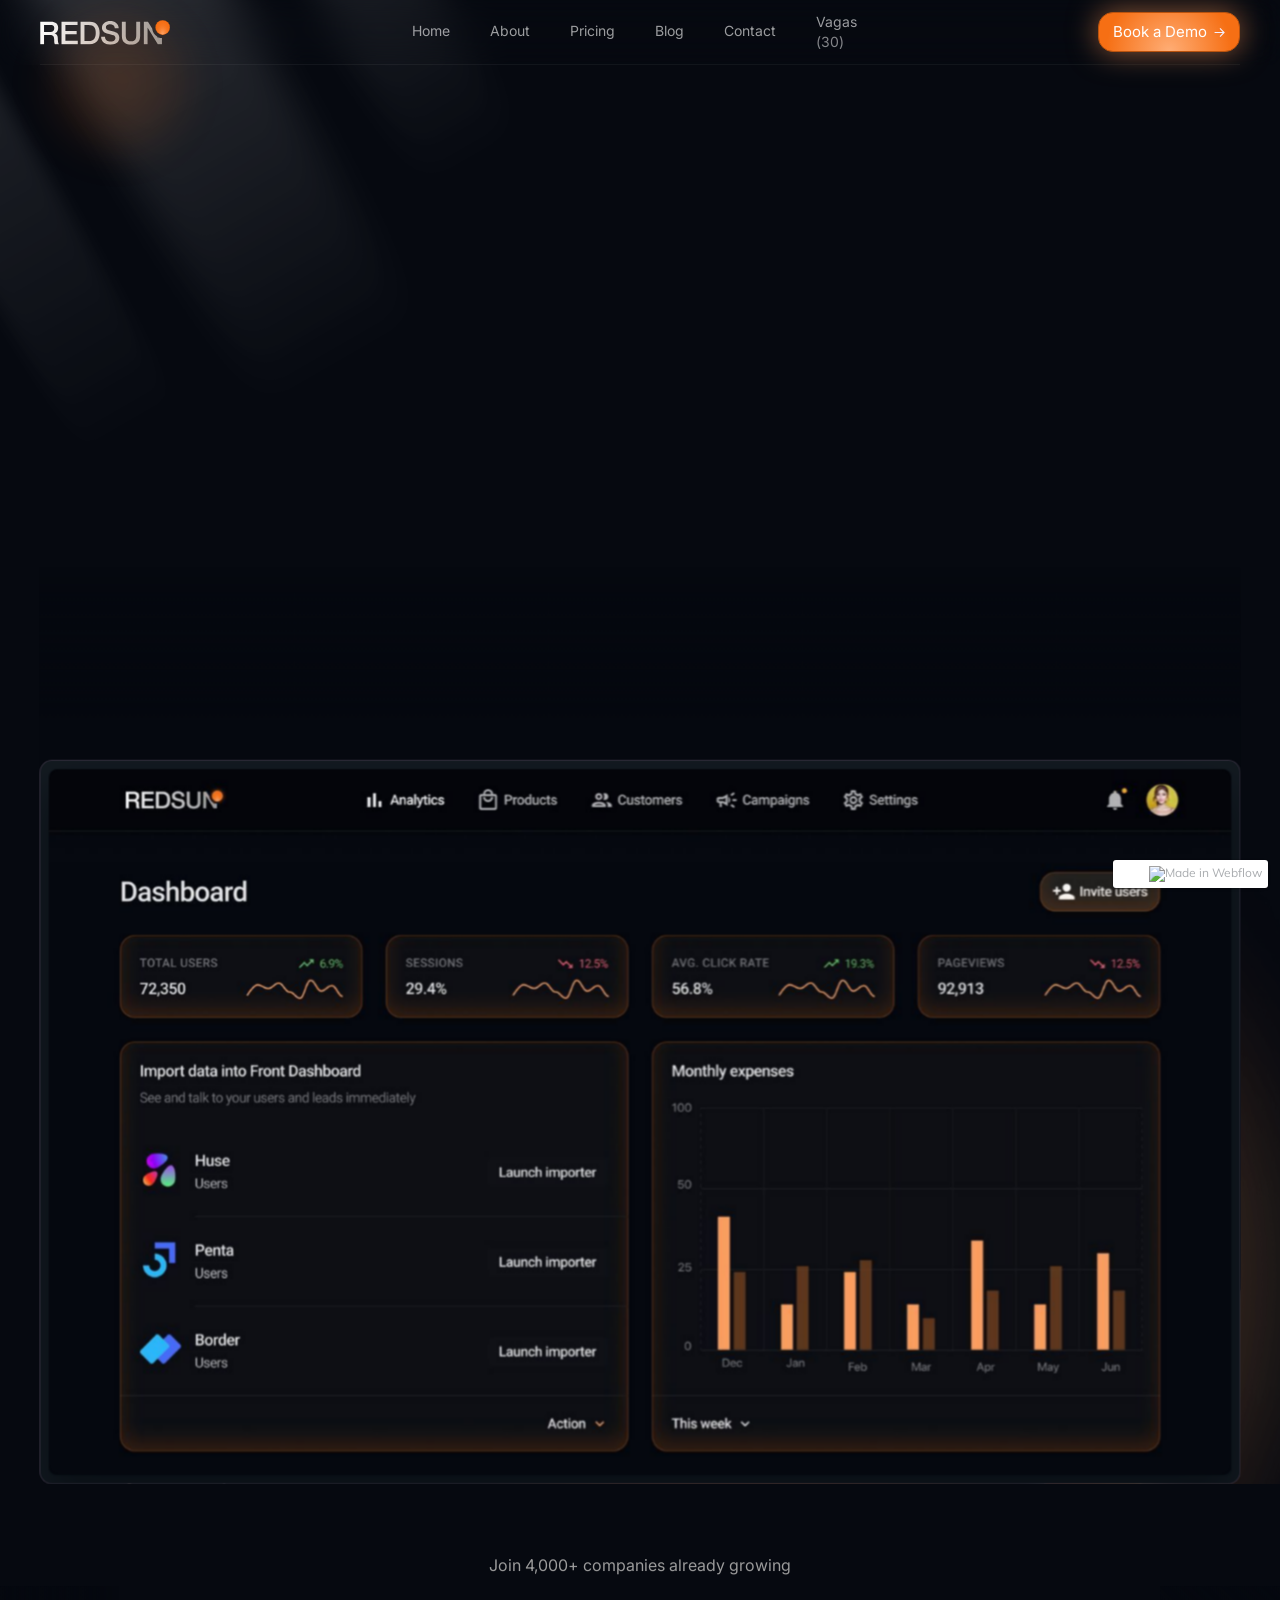
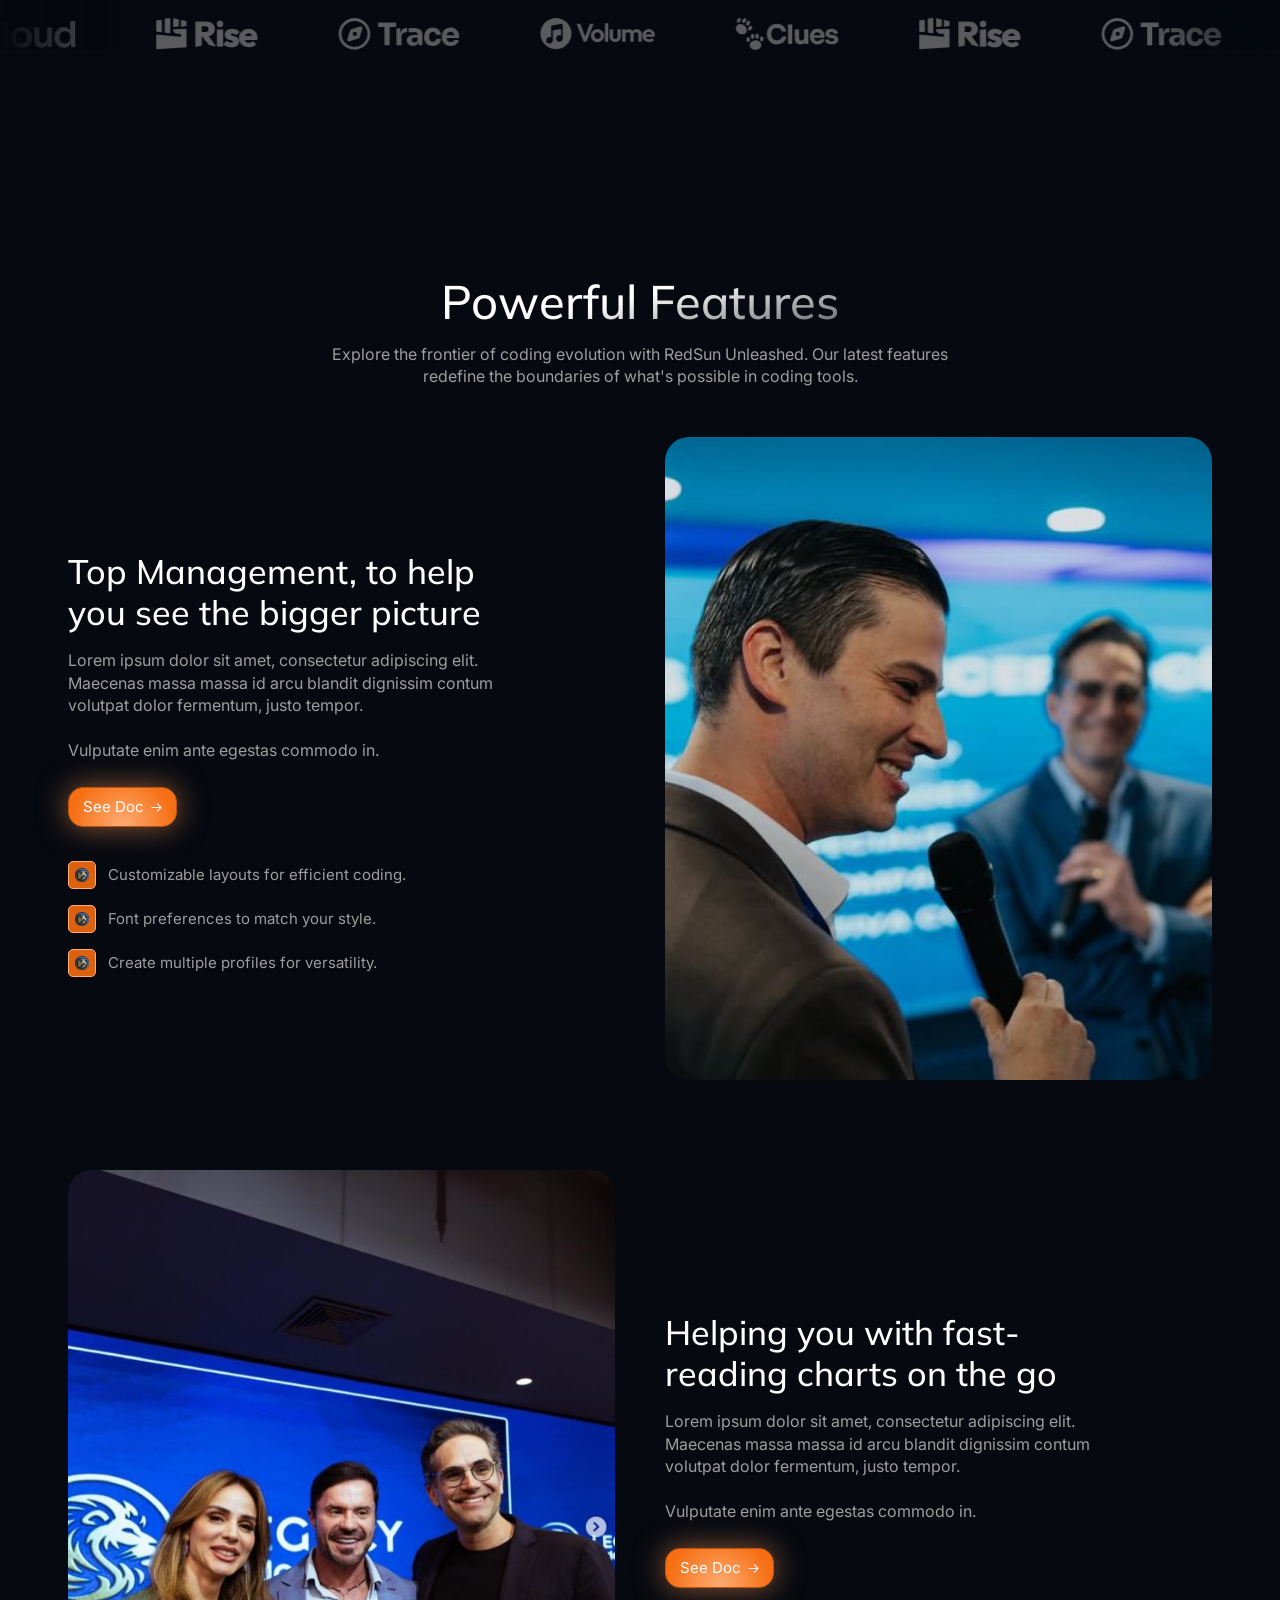
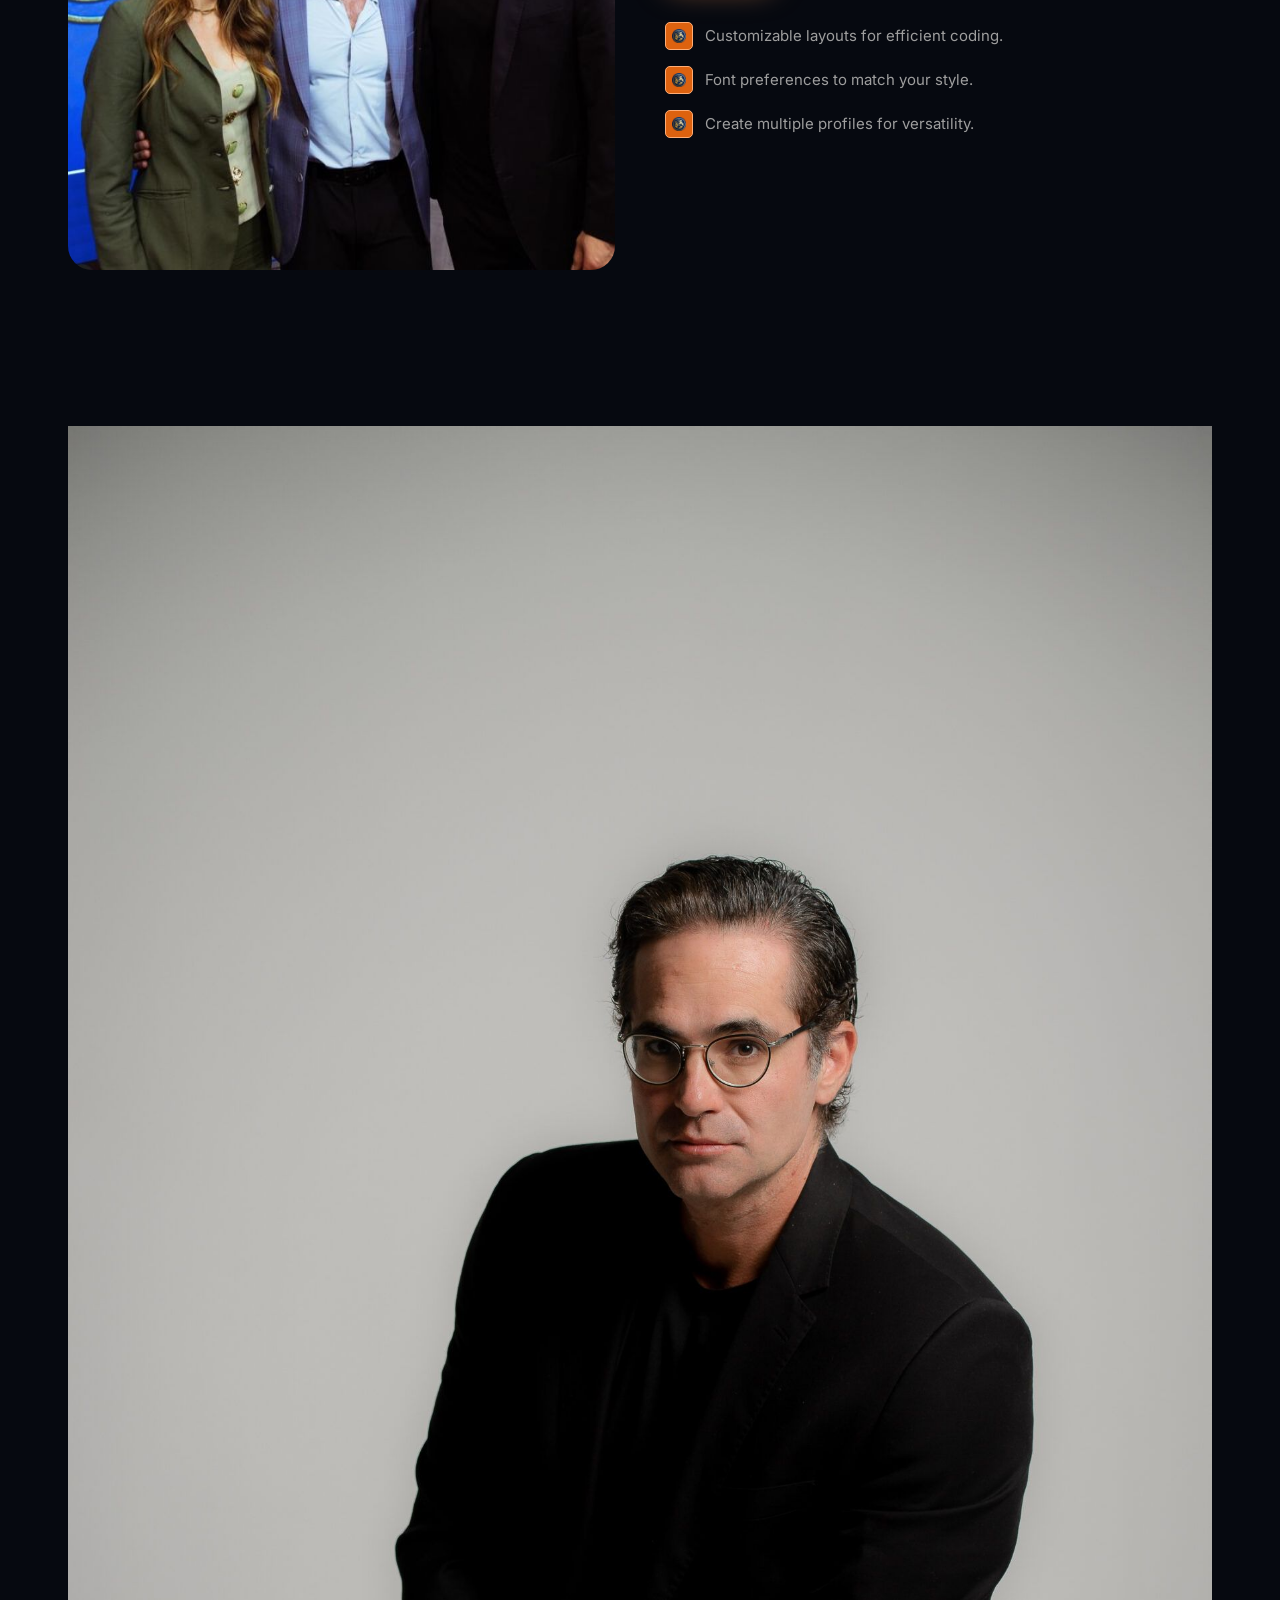
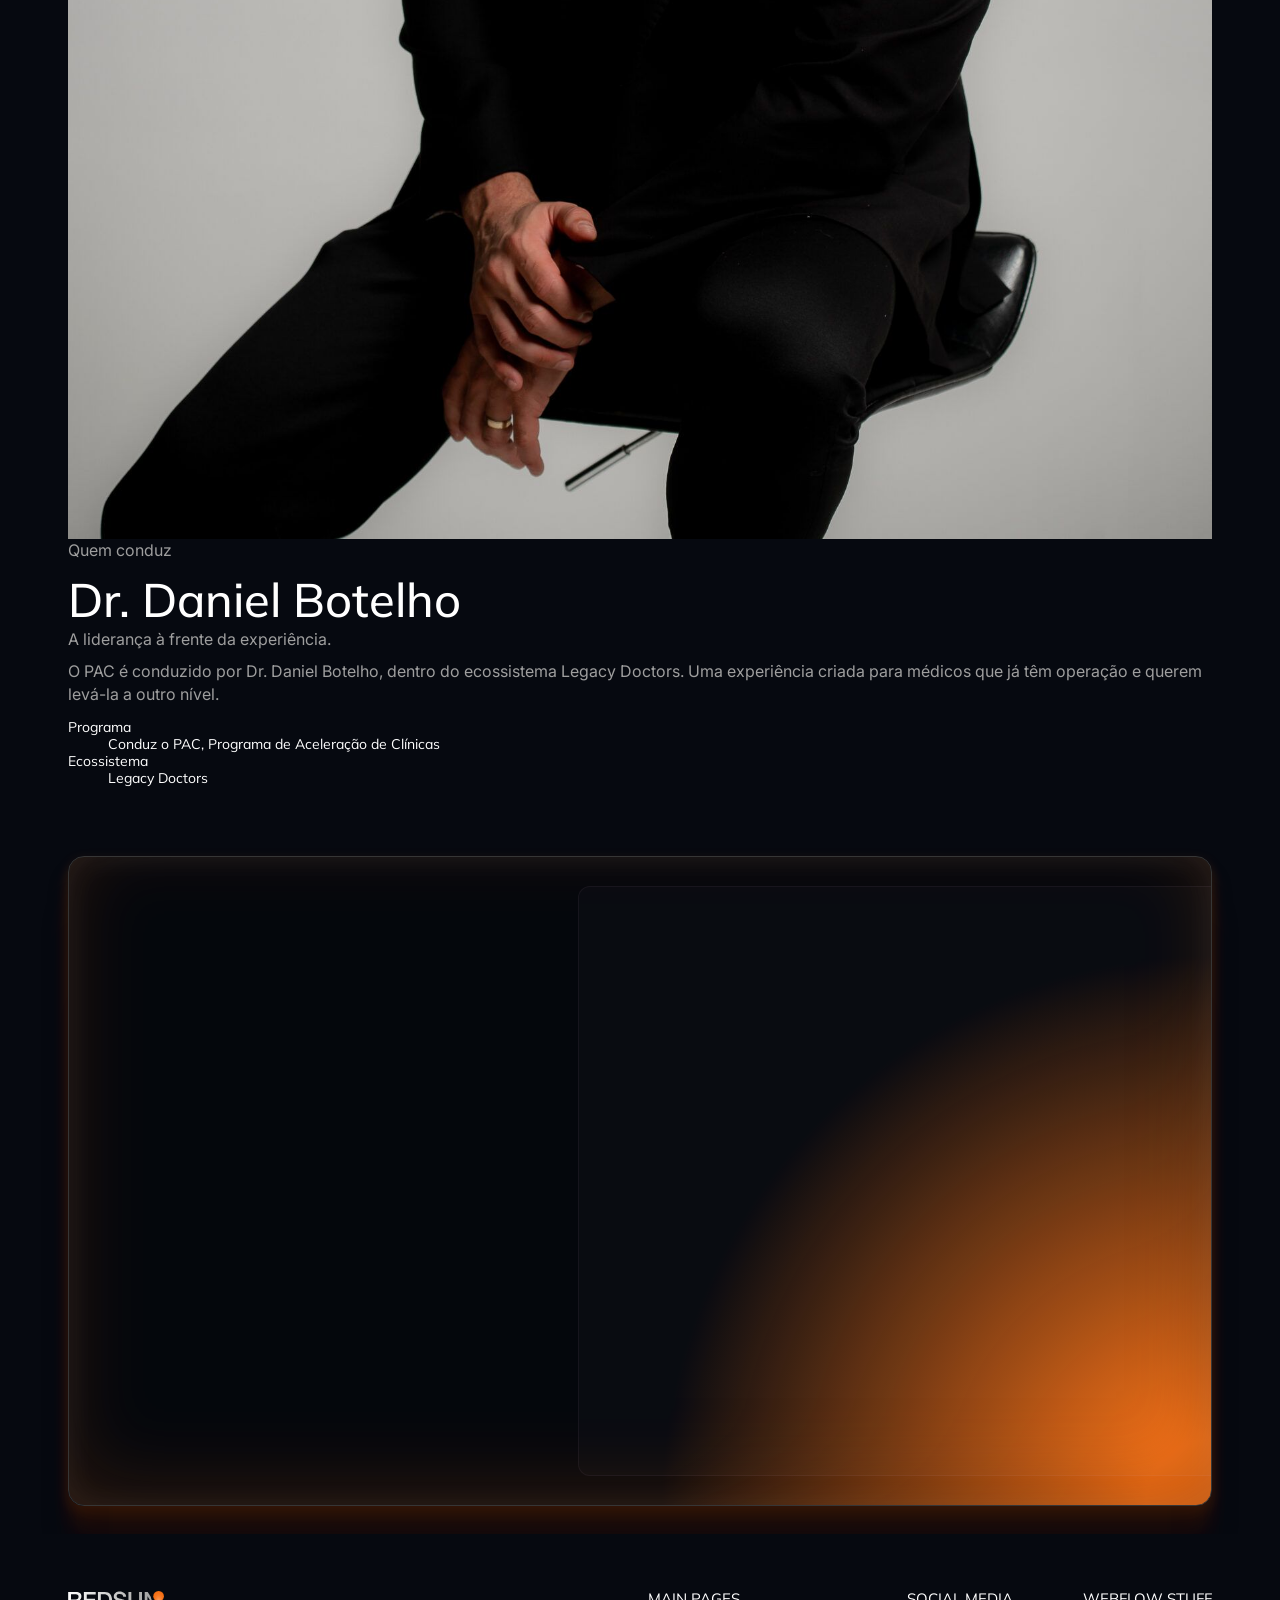
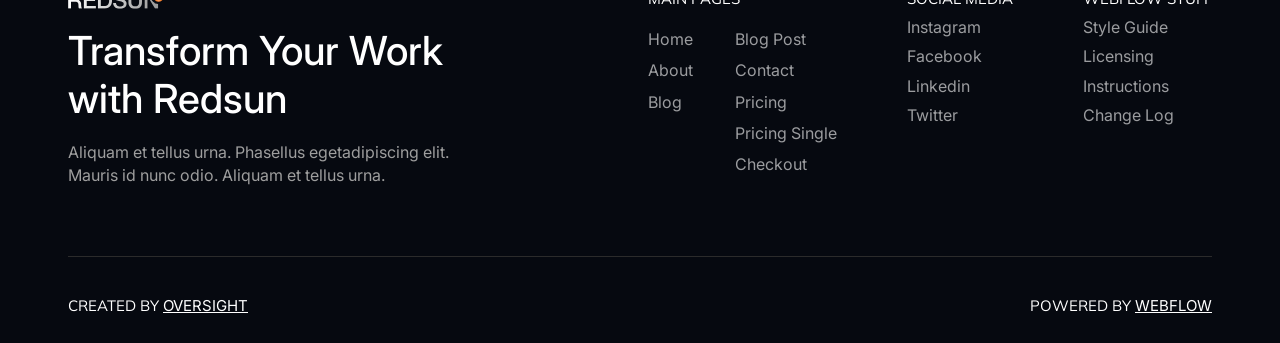
==== commit 95a0b21f: "Headline "As alavancas..." em estilo assinatura dourado Adiciona a fonte Great Vibes e aplica so nes" ====
--- a/template.html
+++ b/template.html
@@ -1 +1 @@
-<!DOCTYPE html><!-- This site was created in Webflow. https://webflow.com --><!-- Last Published: Thu Jan 02 2025 14:59:15 GMT+0000 (Coordinated Universal Time) --><html data-wf-domain="ovo-redsun.webflow.io" data-wf-page="673c8623b53e085c22dcde61" data-wf-site="673c8623b53e085c22dcde7d" lang="en" class=" w-mod-js"><head><meta charset="utf-8"><link href="https://cdn.prod.website-files.com" rel="preconnect" crossorigin="anonymous"><title>RedSun - Webflow Ecommerce website template</title><meta content="RedSun - Webflow Ecommerce website template" name="description"><meta content="RedSun - Webflow Ecommerce website template" property="og:title"><meta content="RedSun - Webflow Ecommerce website template" property="og:description"><meta content="RedSun - Webflow Ecommerce website template" name="twitter:title"><meta content="RedSun - Webflow Ecommerce website template" name="twitter:description"><meta property="og:type" content="website"><meta content="summary_large_image" name="twitter:card"><meta content="width=device-width, initial-scale=1" name="viewport"><meta content="Webflow" name="generator"><link href="css/ovo-redsun.webflow.85f609341.css" rel="stylesheet" type="text/css"><link href="https://fonts.googleapis.com" rel="preconnect"><link href="https://fonts.gstatic.com" rel="preconnect" crossorigin="anonymous"><script src="js/webfont.js" type="text/javascript"></script><script type="text/javascript">WebFont.load({  google: {    families: ["Inter:100,200,300,regular,500,600,700,800,900","Mulish:200,300,regular,500,600,700,800,900,200italic,300italic,italic,500italic,600italic,700italic,800italic,900italic"]  }});</script><script type="text/javascript">!function(o,c){var n=c.documentElement,t=" w-mod-";n.className+=t+"js",("ontouchstart"in o||o.DocumentTouch&&c instanceof DocumentTouch)&&(n.className+=t+"touch")}(window,document);</script><link href="images/673c86594c8e945d0a8d39fd_Fav.png" rel="shortcut icon" type="image/x-icon"><link href="images/673c865c3de8eb55a5db0099_Web.png" rel="apple-touch-icon"></head><body><div class="fixed-nav"><div data-animation="default" data-collapse="medium" data-duration="400" data-easing="ease" data-easing2="ease" role="banner" class="navbar w-nav"><div class="container navbar-container"><div class="navbar-holder"><div class="navbar-container"><div class="brand-holder"><a href="/" aria-current="page" class="brand w-nav-brand w--current"><img src="images/673c878fc213543ea74787b5_Logo.svg" loading="lazy" alt="" class="brand-image"></a></div><div class="nav-menus"><nav role="navigation" class="nav-menu w-nav-menu"><div class="nav-menu-link-holder"><div class="nav-menu-link-container"><div class="nav-links"><a href="/" aria-current="page" class="nav-link w-nav-link w--current">Home</a><a href="/about" class="nav-link w-nav-link">About</a><a href="/pricing" class="nav-link w-nav-link">Pricing</a><a href="/blog" class="nav-link w-nav-link">Blog</a><a href="/contact" class="nav-link w-nav-link">Contact</a></div></div></div></nav><a href="#selecao" class="cart-button w-inline-block" aria-label="Ate 30 vagas"><div class="nav-link">Vagas</div><div class="cart-number-holder"><div class="cart-number">(</div><div class="cart-number">30</div><div class="cart-number">)</div></div></a></div><div class="menu-cart-holder"><div class="menu-button w-nav-button"><div class="w-icon-nav-menu"></div></div><div class="nav-menu-button-holder"><a href="https://Google.com" target="_blank" class="button-glow w-inline-block"><div>Book a Demo</div><img src="images/673c8623b53e085c22dcdea1_Button%20Arrow.svg" loading="lazy" alt="" class="button-arrow"></a></div></div></div></div></div></div></div><div data-w-id="92be72c0-3a98-a5eb-437e-48540808feff" class="section overflow-hidden"><div class="hero-section padding-top"><div class="container no-paddings"><div class="hero-section-center-holder"><div class="hero-content"><div style="-webkit-transform:translate3d(0, 30px, 0) scale3d(1, 1, 1) rotateX(0) rotateY(0) rotateZ(0) skew(0, 0);-moz-transform:translate3d(0, 30px, 0) scale3d(1, 1, 1) rotateX(0) rotateY(0) rotateZ(0) skew(0, 0);-ms-transform:translate3d(0, 30px, 0) scale3d(1, 1, 1) rotateX(0) rotateY(0) rotateZ(0) skew(0, 0);transform:translate3d(0, 30px, 0) scale3d(1, 1, 1) rotateX(0) rotateY(0) rotateZ(0) skew(0, 0);opacity:0" class="animate-on-load-01"><div class="badge-wrapper"><a href="#" class="ease-badge w-inline-block"><div class="whats-new">Whats New</div><div>Ease Update v0.1</div><img loading="lazy" src="images/673c8623b53e085c22dcdf7a_Arrow%20Right.svg" alt="Right Arrow" class="ease-badge-icon"></a></div></div><div style="-webkit-transform:translate3d(0, 30px, 0) scale3d(1, 1, 1) rotateX(0) rotateY(0) rotateZ(0) skew(0, 0);-moz-transform:translate3d(0, 30px, 0) scale3d(1, 1, 1) rotateX(0) rotateY(0) rotateZ(0) skew(0, 0);-ms-transform:translate3d(0, 30px, 0) scale3d(1, 1, 1) rotateX(0) rotateY(0) rotateZ(0) skew(0, 0);transform:translate3d(0, 30px, 0) scale3d(1, 1, 1) rotateX(0) rotateY(0) rotateZ(0) skew(0, 0);opacity:0" class="animate-on-load-02"><div class="home-hero"><h1 class="hero-title">Intelligent Solutions Powered by AI.</h1></div></div><div style="opacity:0;-webkit-transform:translate3d(0, 30px, 0) scale3d(1, 1, 1) rotateX(0) rotateY(0) rotateZ(0) skew(0, 0);-moz-transform:translate3d(0, 30px, 0) scale3d(1, 1, 1) rotateX(0) rotateY(0) rotateZ(0) skew(0, 0);-ms-transform:translate3d(0, 30px, 0) scale3d(1, 1, 1) rotateX(0) rotateY(0) rotateZ(0) skew(0, 0);transform:translate3d(0, 30px, 0) scale3d(1, 1, 1) rotateX(0) rotateY(0) rotateZ(0) skew(0, 0)" class="animate-on-load-03"><div class="center-hero-paragraph-holder smaller"><p>Gain clarity and harness the power of your data with RedSun. Our intuitive dashboard provides real-time analytics.</p></div></div><div style="-webkit-transform:translate3d(0, 30px, 0) scale3d(1, 1, 1) rotateX(0) rotateY(0) rotateZ(0) skew(0, 0);-moz-transform:translate3d(0, 30px, 0) scale3d(1, 1, 1) rotateX(0) rotateY(0) rotateZ(0) skew(0, 0);-ms-transform:translate3d(0, 30px, 0) scale3d(1, 1, 1) rotateX(0) rotateY(0) rotateZ(0) skew(0, 0);transform:translate3d(0, 30px, 0) scale3d(1, 1, 1) rotateX(0) rotateY(0) rotateZ(0) skew(0, 0);opacity:0" class="animate-on-load-04"><div class="hero-button-holder"><a href="#readmore" class="button-simple w-inline-block"><div>Read More</div><img src="images/673c8623b53e085c22dcdea1_Button%20Arrow.svg" loading="lazy" alt="" class="button-arrow"></a><a href="/pricing" class="button-glow w-inline-block"><div>Book a Demo</div><img src="images/673c8623b53e085c22dcdea1_Button%20Arrow.svg" loading="lazy" alt="" class="button-arrow"></a></div></div></div><div style="-webkit-transform:translate3d(0, 30px, 0) scale3d(1, 1, 1) rotateX(0) rotateY(0) rotateZ(0) skew(0, 0);-moz-transform:translate3d(0, 30px, 0) scale3d(1, 1, 1) rotateX(0) rotateY(0) rotateZ(0) skew(0, 0);-ms-transform:translate3d(0, 30px, 0) scale3d(1, 1, 1) rotateX(0) rotateY(0) rotateZ(0) skew(0, 0);transform:translate3d(0, 30px, 0) scale3d(1, 1, 1) rotateX(0) rotateY(0) rotateZ(0) skew(0, 0);opacity:0" class="animate-on-load-05"><div class="home-app-wrapper"><div class="app-wrapper"><div style="opacity:0;-webkit-transform:translate3d(0, -120px, 0) scale3d(1.15, 1.15, 1) rotateX(0) rotateY(0) rotateZ(0) skew(0, 0);-moz-transform:translate3d(0, -120px, 0) scale3d(1.15, 1.15, 1) rotateX(0) rotateY(0) rotateZ(0) skew(0, 0);-ms-transform:translate3d(0, -120px, 0) scale3d(1.15, 1.15, 1) rotateX(0) rotateY(0) rotateZ(0) skew(0, 0);transform:translate3d(0, -120px, 0) scale3d(1.15, 1.15, 1) rotateX(0) rotateY(0) rotateZ(0) skew(0, 0)" class="app-holder"><img src="images/673c878f2b1a8d87c7549905_App.jpg" loading="lazy" sizes="(max-width: 479px) 85vw, (max-width: 767px) 90vw, (max-width: 991px) 93vw, (max-width: 1439px) 94vw, 1126.4000244140625px" srcset="images/673c878f2b1a8d87c7549905_App-p-500.jpg 500w, images/673c878f2b1a8d87c7549905_App-p-800.jpg 800w, images/673c878f2b1a8d87c7549905_App-p-1080.jpg 1080w, images/673c878f2b1a8d87c7549905_App-p-1600.jpg 1600w, images/673c878f2b1a8d87c7549905_App-p-2000.jpg 2000w, images/673c878f2b1a8d87c7549905_App.jpg 2340w" alt="" class="app-image"></div><div class="fade"></div></div><div class="circle-wrapper"><div style="-webkit-transform:translate3d(0, 0, 0) scale3d(0.7, 0.7, 1) rotateX(0) rotateY(0) rotateZ(-360deg) skew(0, 0);-moz-transform:translate3d(0, 0, 0) scale3d(0.7, 0.7, 1) rotateX(0) rotateY(0) rotateZ(-360deg) skew(0, 0);-ms-transform:translate3d(0, 0, 0) scale3d(0.7, 0.7, 1) rotateX(0) rotateY(0) rotateZ(-360deg) skew(0, 0);transform:translate3d(0, 0, 0) scale3d(0.7, 0.7, 1) rotateX(0) rotateY(0) rotateZ(-360deg) skew(0, 0);filter:saturate(160%) blur(0px);opacity:0" class="circle-container"><img src="images/673c8790c213543ea74788a0_Red%20Circle%20No%20Glow.png" loading="lazy" sizes="(max-width: 479px) 88vw, (max-width: 767px) 93vw, (max-width: 991px) 94vw, (max-width: 1439px) 95vw, 1144px" srcset="images/673c8790c213543ea74788a0_Red%20Circle%20No%20Glow-p-500.png 500w, images/673c8790c213543ea74788a0_Red%20Circle%20No%20Glow-p-800.png 800w, images/673c8790c213543ea74788a0_Red%20Circle%20No%20Glow-p-1080.png 1080w, images/673c8790c213543ea74788a0_Red%20Circle%20No%20Glow-p-1600.png 1600w, images/673c8790c213543ea74788a0_Red%20Circle%20No%20Glow-p-2000.png 2000w, images/673c8790c213543ea74788a0_Red%20Circle%20No%20Glow.png 2256w" alt="" class="circle-bg-image"><img src="images/673c87ad03ca3526725241f9_Red%20Glow.png" loading="lazy" style="-webkit-transform:translate3d(-248px, 95px, 0) scale3d(0.9, 0.9, 1) rotateX(0) rotateY(0) rotateZ(-26deg) skew(0, 0);-moz-transform:translate3d(-248px, 95px, 0) scale3d(0.9, 0.9, 1) rotateX(0) rotateY(0) rotateZ(-26deg) skew(0, 0);-ms-transform:translate3d(-248px, 95px, 0) scale3d(0.9, 0.9, 1) rotateX(0) rotateY(0) rotateZ(-26deg) skew(0, 0);transform:translate3d(-248px, 95px, 0) scale3d(0.9, 0.9, 1) rotateX(0) rotateY(0) rotateZ(-26deg) skew(0, 0);opacity:0;filter:blur(20px)" sizes="(max-width: 479px) 88vw, (max-width: 767px) 93vw, (max-width: 991px) 94vw, (max-width: 1439px) 95vw, 1144px" alt="" srcset="images/673c87ad03ca3526725241f9_Red%20Glow-p-500.png 500w, images/673c87ad03ca3526725241f9_Red%20Glow-p-800.png 800w, images/673c87ad03ca3526725241f9_Red%20Glow-p-1080.png 1080w, images/673c87ad03ca3526725241f9_Red%20Glow-p-1600.png 1600w, images/673c87ad03ca3526725241f9_Red%20Glow-p-2000.png 2000w, images/673c87ad03ca3526725241f9_Red%20Glow.png 2626w" class="red-glow"><img src="images/673c878ff9abee9c378d3e76_Glow.png" loading="lazy" style="-webkit-transform:translate3d(-248px, 95px, 0) scale3d(0.9, 0.9, 1) rotateX(0) rotateY(0) rotateZ(-26deg) skew(0, 0);-moz-transform:translate3d(-248px, 95px, 0) scale3d(0.9, 0.9, 1) rotateX(0) rotateY(0) rotateZ(-26deg) skew(0, 0);-ms-transform:translate3d(-248px, 95px, 0) scale3d(0.9, 0.9, 1) rotateX(0) rotateY(0) rotateZ(-26deg) skew(0, 0);transform:translate3d(-248px, 95px, 0) scale3d(0.9, 0.9, 1) rotateX(0) rotateY(0) rotateZ(-26deg) skew(0, 0);filter:blur(20px);opacity:0" sizes="(max-width: 479px) 88vw, (max-width: 767px) 93vw, (max-width: 991px) 94vw, (max-width: 1439px) 95vw, 1144px" alt="" srcset="images/673c878ff9abee9c378d3e76_Glow-p-500.png 500w, images/673c878ff9abee9c378d3e76_Glow-p-800.png 800w, images/673c878ff9abee9c378d3e76_Glow-p-1080.png 1080w, images/673c878ff9abee9c378d3e76_Glow.png 1152w" class="white-glow"><div class="red-cicrle-center"><div class="red-circle"></div></div></div></div></div></div></div></div><div class="bg"><div style="-webkit-transform:translate3d(0, 30px, 0) scale3d(1, 1, 1) rotateX(0) rotateY(0) rotateZ(0) skew(0, 0);-moz-transform:translate3d(0, 30px, 0) scale3d(1, 1, 1) rotateX(0) rotateY(0) rotateZ(0) skew(0, 0);-ms-transform:translate3d(0, 30px, 0) scale3d(1, 1, 1) rotateX(0) rotateY(0) rotateZ(0) skew(0, 0);transform:translate3d(0, 30px, 0) scale3d(1, 1, 1) rotateX(0) rotateY(0) rotateZ(0) skew(0, 0);opacity:0" class="animate-on-load-05"><div class="trusted-by"><div class="center-text"><div class="fade-in-on-scroll"><p>Join 4,000+ companies already growing</p></div></div><div class="fade-in-on-scroll"><div class="company-logo-holder"><div class="company-logo-container"><div class="company-logo-wrapper"><img src="images/6537b1db509ef0817e8f4b85_Logo%2003.svg" loading="lazy" alt="" class="company-logo"></div><div class="company-logo-wrapper"><img src="images/6537b1db509ef0817e8f4b84_Logo%2001.svg" loading="lazy" alt="" class="company-logo"></div><div class="company-logo-wrapper"><img src="images/6537b1db509ef0817e8f4b83_Logo%2002.svg" loading="lazy" alt="" class="company-logo"></div><div class="company-logo-wrapper"><img src="images/6537b1db509ef0817e8f4b82_Logo%2004.svg" loading="lazy" alt="" class="company-logo"></div><div class="company-logo-wrapper"><img src="images/6537b1db509ef0817e8f4b79_Logo%2005.svg" loading="lazy" alt="" class="company-logo"></div><div class="company-logo-wrapper"><img src="images/6537b1db509ef0817e8f4b84_Logo%2001.svg" loading="lazy" alt="" class="company-logo"></div><div class="company-logo-wrapper"><img src="images/6537b1db509ef0817e8f4b83_Logo%2002.svg" loading="lazy" alt="" class="company-logo"></div><div class="company-logo-wrapper"><img src="images/673c8623b53e085c22dcde93_Logo%2005.svg" loading="lazy" alt="" class="company-logo"></div></div><div class="company-logo-container"><div class="company-logo-wrapper"><img src="images/6537b1db509ef0817e8f4b85_Logo%2003.svg" loading="lazy" alt="" class="company-logo"></div><div class="company-logo-wrapper"><img src="images/6537b1db509ef0817e8f4b84_Logo%2001.svg" loading="lazy" alt="" class="company-logo"></div><div class="company-logo-wrapper"><img src="images/6537b1db509ef0817e8f4b83_Logo%2002.svg" loading="lazy" alt="" class="company-logo"></div><div class="company-logo-wrapper"><img src="images/6537b1db509ef0817e8f4b82_Logo%2004.svg" loading="lazy" alt="" class="company-logo"></div><div class="company-logo-wrapper"><img src="images/6537b1db509ef0817e8f4b79_Logo%2005.svg" loading="lazy" alt="" class="company-logo"></div><div class="company-logo-wrapper"><img src="images/6537b1db509ef0817e8f4b84_Logo%2001.svg" loading="lazy" alt="" class="company-logo"></div><div class="company-logo-wrapper"><img src="images/6537b1db509ef0817e8f4b83_Logo%2002.svg" loading="lazy" alt="" class="company-logo"></div><div class="company-logo-wrapper"><img src="images/673c8623b53e085c22dcde93_Logo%2005.svg" loading="lazy" alt="" class="company-logo"></div></div><div class="graident-for-logos"></div><div class="graident-for-logos right"></div></div></div></div></div></div><div class="light-wrapper"><div class="lights-holder"><div style="height:0px;opacity:0" class="light left"></div><div style="height:0px;opacity:0" class="light middle"></div><div style="height:0px;opacity:0" class="light right"></div></div></div></div></div><div class="section"><div class="container"><div class="section-paddings"><div class="section-center-text"><div class="section-title xl"><div class="fade-in-on-scroll"><h2 class="title medium">Powerful Features </h2></div></div><div class="section-paragraph"><div class="fade-in-on-scroll"><p>Explore the frontier of coding evolution with RedSun Unleashed. Our latest features redefine the boundaries of what's possible in coding tools.</p></div></div></div><div class="new-features-holder"><div class="w-layout-grid new-features-grid"><div id="w-node-_0e7bf4ef-0cb9-d656-ae4d-41022f5a27fa-22dcde61" class="feature-grid-content"><div class="feature-grid-content-holder"><div class="feature-grid-title">Top Management, to help you see the bigger picture</div><p>Lorem ipsum dolor sit amet, consectetur adipiscing elit. Maecenas massa massa id arcu blandit dignissim contum volutpat dolor fermentum, justo tempor.<br><br>Vulputate enim ante egestas commodo in.</p><a href="/features" class="button-glow w-inline-block"><div>See Doc</div><img src="images/673c8623b53e085c22dcdea1_Button%20Arrow.svg" loading="lazy" alt="" class="button-arrow"></a></div><div class="checked-list-holder"><ul role="list" class="list w-list-unstyled"><li class="list-item"><div class="check-icon-holder"><img src="images/legacy/brand-lion.png" loading="lazy" alt="Legacy Doctors" class="check-icon"></div><div class="check-item-text">Customizable layouts for efficient coding.</div></li><li class="list-item"><div class="check-icon-holder"><img src="images/legacy/brand-lion.png" loading="lazy" alt="Legacy Doctors" class="check-icon"></div><div class="check-item-text">Font preferences to match your style.</div></li><li class="list-item"><div class="check-icon-holder"><img src="images/legacy/brand-lion.png" loading="lazy" alt="Legacy Doctors" class="check-icon"></div><div class="check-item-text">Create multiple profiles for versatility.</div></li></ul></div></div><div id="w-node-_279527ce-08bc-deeb-e599-bc9c13ef82ac-22dcde61" class="feature-grid-image-holder"><img class="feature-image" src="images/673ca401ef8e7fd09ba9f4fa_Feature%20Image%2001.jpg" alt="" style="opacity:0" sizes="(max-width: 479px) 88vw, (max-width: 767px) 93vw, (max-width: 991px) 94vw, (max-width: 1439px) 95vw, 1144px" data-w-id="aceece89-48dc-7e0b-a1db-d0d99d9e4c33" loading="lazy" srcset="images/673ca401ef8e7fd09ba9f4fa_Feature%20Image%2001-p-500.jpg 500w, images/673ca401ef8e7fd09ba9f4fa_Feature%20Image%2001-p-800.jpg 800w, images/673ca401ef8e7fd09ba9f4fa_Feature%20Image%2001-p-1080.jpg 1080w, images/673ca401ef8e7fd09ba9f4fa_Feature%20Image%2001-p-1600.jpg 1600w, images/673ca401ef8e7fd09ba9f4fa_Feature%20Image%2001.jpg 1710w"></div></div><div class="w-layout-grid new-features-grid"><div id="w-node-bba29520-f1f1-13e4-e629-8ee25e1c1b3f-22dcde61" class="feature-grid-image-holder"><img class="feature-image" src="images/673ca401d0386358ecf73562_Feature%20Image%2002.jpg" alt="" style="opacity:0" sizes="(max-width: 479px) 88vw, (max-width: 767px) 93vw, (max-width: 991px) 94vw, (max-width: 1439px) 95vw, 1144px" data-w-id="bba29520-f1f1-13e4-e629-8ee25e1c1b40" loading="lazy" srcset="images/673ca401d0386358ecf73562_Feature%20Image%2002-p-500.jpg 500w, images/673ca401d0386358ecf73562_Feature%20Image%2002-p-800.jpg 800w, images/673ca401d0386358ecf73562_Feature%20Image%2002-p-1080.jpg 1080w, images/673ca401d0386358ecf73562_Feature%20Image%2002-p-1600.jpg 1600w, images/673ca401d0386358ecf73562_Feature%20Image%2002.jpg 1710w"></div><div id="w-node-b208aa4d-56fc-6741-caba-00680983d971-22dcde61" class="feature-grid-content"><div class="feature-grid-content-holder"><div class="feature-grid-title">Helping you with fast-reading charts on the go</div><p>Lorem ipsum dolor sit amet, consectetur adipiscing elit. Maecenas massa massa id arcu blandit dignissim contum volutpat dolor fermentum, justo tempor.<br><br>Vulputate enim ante egestas commodo in.</p><a href="/features" class="button-glow w-inline-block"><div>See Doc</div><img src="images/673c8623b53e085c22dcdea1_Button%20Arrow.svg" loading="lazy" alt="" class="button-arrow"></a></div><div class="checked-list-holder"><ul role="list" class="list w-list-unstyled"><li class="list-item"><div class="check-icon-holder"><img src="images/legacy/brand-lion.png" loading="lazy" alt="Legacy Doctors" class="check-icon"></div><div class="check-item-text">Customizable layouts for efficient coding.</div></li><li class="list-item"><div class="check-icon-holder"><img src="images/legacy/brand-lion.png" loading="lazy" alt="Legacy Doctors" class="check-icon"></div><div class="check-item-text">Font preferences to match your style.</div></li><li class="list-item"><div class="check-icon-holder"><img src="images/legacy/brand-lion.png" loading="lazy" alt="Legacy Doctors" class="check-icon"></div><div class="check-item-text">Create multiple profiles for versatility.</div></li></ul></div></div></div></div></div></div></div><div id="pac-selection-slot"></div><section id="conducao" class="section pac-founder"><div class="container"><div class="pac-founder-grid"><div class="pac-founder-photo"><img src="images/daniel-botelho-1.jpg" srcset="images/daniel-botelho-1-p-500.jpg 500w, images/daniel-botelho-1-p-800.jpg 800w, images/daniel-botelho-1.jpg 1200w" sizes="(max-width:767px) 90vw, 42vw" loading="lazy" alt="Dr. Daniel Botelho" class="founder-photo"></div><div class="pac-founder-content"><p class="pac-kicker">Quem conduz</p><h2 class="title medium">Dr. Daniel Botelho</h2><p class="pac-founder-headline">A liderança à frente da experiência.</p><p class="pac-founder-lead">O PAC é conduzido por Dr. Daniel Botelho, dentro do ecossistema Legacy Doctors. Uma experiência criada para médicos que já têm operação e querem levá-la a outro nível.</p><dl class="pac-founder-facts"><div><dt>Programa</dt><dd>Conduz o PAC, Programa de Aceleração de Clínicas</dd></div><div><dt>Ecossistema</dt><dd>Legacy Doctors</dd></div></dl><!-- Estrutura pronta para informacoes oficiais do Dr. Daniel Botelho. Preencher SOMENTE com dados validados: especialidade (ex.: Cirurgiao Plastico), atuacao empresarial, fundacao/idealizacao, experiencia profissional, projetos e empresas, resultados comprovados. Nao inventar. --></div></div></div></section><div data-w-id="8ed71055-6ae7-5324-a6d4-54fc76e0e2d9" class="cta-wrapper"><div class="container"><div class="cta-container styled-box"><div class="cta-form-holder"><div class="cta-heading-holder"><div class="cta-heading-wrapper"><div class="cta-heading">Transform Your Work with Redsun </div></div><div class="cta-paragraph-holder"><p>Embark on a transformative journey of coding excellence with Redsun </p></div></div><div class="form-block w-form"><form id="Early-Access-Emails" name="wf-form-Early-Access-Emails" data-name="Early Access Emails" method="get" class="form-holder" data-wf-page-id="673c8623b53e085c22dcde61" data-wf-element-id="8ed71055-6ae7-5324-a6d4-54fc76e0e2eb"><div class="form"><input class="text-field w-input" maxlength="256" name="email" data-name="Email" placeholder="Enter email here" type="email" id="Early-Access-Emails" required=""><input type="submit" data-wait="..." class="submit-button w-button" value="Get Started"></div></form><div class="thank-you-message w-form-done"><div><span class="white-text">Thank you! </span><br>Your submission has been received!</div></div><div class="error-message w-form-fail"><div><span class="white-text">Oops! <br></span>Something went wrong! Try again later</div></div></div></div><div class="cta-app-holder"><img src="images/673c878f2b1a8d87c7549905_App.jpg" loading="eager" data-w-id="afb7a514-66a8-b10a-7c8c-6b2bb26ffe8e" sizes="(max-width: 479px) 76vw, (max-width: 991px) 82vw, (max-width: 1439px) 78vw, 956.3500366210938px" alt="" srcset="images/673c878f2b1a8d87c7549905_App-p-500.jpg 500w, images/673c878f2b1a8d87c7549905_App-p-800.jpg 800w, images/673c878f2b1a8d87c7549905_App-p-1080.jpg 1080w, images/673c878f2b1a8d87c7549905_App-p-1600.jpg 1600w, images/673c878f2b1a8d87c7549905_App-p-2000.jpg 2000w, images/673c878f2b1a8d87c7549905_App.jpg 2340w" class="app-image"></div></div></div></div><div class="section"><div class="container"><div class="footer-wrapper"><a href="/" aria-current="page" class="footer-brand w-inline-block w--current"><img src="images/673c878fc213543ea74787b5_Logo.svg" loading="lazy" alt="" class="footer-brand-image"><div class="footer-heading">Transform Your Work with Redsun</div><div class="footer-paragraph-holder"><p>Aliquam et tellus urna. Phasellus egetadipiscing elit. Mauris id nunc odio. Aliquam et tellus urna.</p></div></a><div class="footer-content"><div id="w-node-e92bf484-a605-4132-f141-4518468af7e2-468af7d9" class="footer-block"><div class="title-small">Main Pages</div><div class="menu-link-wrapper"><div class="menu-links-holder"><a href="/" aria-current="page" class="grey-link w--current">Home </a><a href="/about" class="grey-link">About</a><a href="/blog" class="grey-link">Blog </a></div><div class="menu-links-holder"><a href="https://ovo-glossy.webflow.io/post/how-to-build-strong-relationships-in-a-digital-age" class="grey-link">Blog Post</a><a href="/contact" class="grey-link">Contact</a><a href="/pricing" class="grey-link">Pricing</a><a href="https://ovo-glossy.webflow.io/product/enterprise-plan" class="grey-link">Pricing Single</a><a href="/checkout" class="grey-link">Checkout</a></div></div></div><div id="w-node-e92bf484-a605-4132-f141-4518468af7ef-468af7d9" class="footer-block"><div class="title-small">Social media</div><a href="https://instagram.com" target="_blank" class="grey-link">Instagram</a><a href="https://fb.com" target="_blank" class="grey-link">Facebook</a><a href="https://linkedin.com" target="_blank" class="grey-link">Linkedin</a><a href="https://twitter.com" target="_blank" class="grey-link">Twitter</a></div><div id="w-node-e92bf484-a605-4132-f141-4518468af7fa-468af7d9" class="footer-block"><div class="title-small">Webflow stuff</div><a href="/template/style-guide" class="grey-link">Style Guide</a><a href="/template/licensing" class="grey-link">Licensing</a><a href="/template/instructions" class="grey-link">Instructions</a><a href="/template/change-log" class="grey-link">Change Log</a></div></div></div><div class="footer-divider"><div class="footer-copyright-holder"><div class="footer-copyright-center">Created by <a href="http://madebyoversight.com/" target="_blank" class="white-link">OVERSIGHT</a></div></div><div class="footer-copyright-holder"><div class="footer-copyright-center">Powered by <a href="https://webflow.com/" target="_blank" class="white-link">WEBFLOW</a></div></div></div></div><div class="cursor-light"><div class="cursor-light-holder"></div></div></div><script src="js/jquery-3.5.1.min.dc5e7f18c8.js" type="text/javascript"></script><script src="js/webflow.c4d126736bc111233482d3ace9891883.js" type="text/javascript"></script><script>(function(){try{if(window.matchMedia&&window.matchMedia("(prefers-reduced-motion: reduce)").matches)return;var g=["#selecao .section-center-text","#selecao .pac-step","#selecao .pac-facts","#selecao .pac-selection-cta","#conducao .pac-founder-photo","#conducao .pac-founder-content","#para-quem .section-center-text","#para-quem .pac-audience-item","#para-quem .pac-audience-footer","#depoimentos .section-center-text","#depoimentos .video-testimonial-card","#faq .section-center-text","#faq .pac-faq details"];var els=[];g.forEach(function(sel){document.querySelectorAll(sel).forEach(function(el,i){el.classList.add("pac-reveal");el.style.transitionDelay=(Math.min(i,6)*0.08)+"s";els.push(el);});});if(!("IntersectionObserver" in window)){els.forEach(function(el){el.classList.add("is-visible");});return;}var io=new IntersectionObserver(function(en){en.forEach(function(e){if(e.isIntersecting){e.target.classList.add("is-visible");io.unobserve(e.target);}});},{threshold:0.12,rootMargin:"0px 0px -8% 0px"});els.forEach(function(el){io.observe(el);});}catch(e){}})();</script></body></html>+<!DOCTYPE html><!-- This site was created in Webflow. https://webflow.com --><!-- Last Published: Thu Jan 02 2025 14:59:15 GMT+0000 (Coordinated Universal Time) --><html data-wf-domain="ovo-redsun.webflow.io" data-wf-page="673c8623b53e085c22dcde61" data-wf-site="673c8623b53e085c22dcde7d" lang="en" class=" w-mod-js"><head><meta charset="utf-8"><link href="https://cdn.prod.website-files.com" rel="preconnect" crossorigin="anonymous"><title>RedSun - Webflow Ecommerce website template</title><meta content="RedSun - Webflow Ecommerce website template" name="description"><meta content="RedSun - Webflow Ecommerce website template" property="og:title"><meta content="RedSun - Webflow Ecommerce website template" property="og:description"><meta content="RedSun - Webflow Ecommerce website template" name="twitter:title"><meta content="RedSun - Webflow Ecommerce website template" name="twitter:description"><meta property="og:type" content="website"><meta content="summary_large_image" name="twitter:card"><meta content="width=device-width, initial-scale=1" name="viewport"><meta content="Webflow" name="generator"><link href="css/ovo-redsun.webflow.85f609341.css" rel="stylesheet" type="text/css"><link href="https://fonts.googleapis.com" rel="preconnect"><link href="https://fonts.gstatic.com" rel="preconnect" crossorigin="anonymous"><script src="js/webfont.js" type="text/javascript"></script><script type="text/javascript">WebFont.load({  google: {    families: ["Inter:100,200,300,regular,500,600,700,800,900","Mulish:200,300,regular,500,600,700,800,900,200italic,300italic,italic,500italic,600italic,700italic,800italic,900italic"]  }});</script><script type="text/javascript">!function(o,c){var n=c.documentElement,t=" w-mod-";n.className+=t+"js",("ontouchstart"in o||o.DocumentTouch&&c instanceof DocumentTouch)&&(n.className+=t+"touch")}(window,document);</script><link href="images/673c86594c8e945d0a8d39fd_Fav.png" rel="shortcut icon" type="image/x-icon"><link href="images/673c865c3de8eb55a5db0099_Web.png" rel="apple-touch-icon"><link href="https://fonts.googleapis.com/css2?family=Great+Vibes&display=swap" rel="stylesheet"></head><body><div class="fixed-nav"><div data-animation="default" data-collapse="medium" data-duration="400" data-easing="ease" data-easing2="ease" role="banner" class="navbar w-nav"><div class="container navbar-container"><div class="navbar-holder"><div class="navbar-container"><div class="brand-holder"><a href="/" aria-current="page" class="brand w-nav-brand w--current"><img src="images/673c878fc213543ea74787b5_Logo.svg" loading="lazy" alt="" class="brand-image"></a></div><div class="nav-menus"><nav role="navigation" class="nav-menu w-nav-menu"><div class="nav-menu-link-holder"><div class="nav-menu-link-container"><div class="nav-links"><a href="/" aria-current="page" class="nav-link w-nav-link w--current">Home</a><a href="/about" class="nav-link w-nav-link">About</a><a href="/pricing" class="nav-link w-nav-link">Pricing</a><a href="/blog" class="nav-link w-nav-link">Blog</a><a href="/contact" class="nav-link w-nav-link">Contact</a></div></div></div></nav><a href="#selecao" class="cart-button w-inline-block" aria-label="Ate 30 vagas"><div class="nav-link">Vagas</div><div class="cart-number-holder"><div class="cart-number">(</div><div class="cart-number">30</div><div class="cart-number">)</div></div></a></div><div class="menu-cart-holder"><div class="menu-button w-nav-button"><div class="w-icon-nav-menu"></div></div><div class="nav-menu-button-holder"><a href="https://Google.com" target="_blank" class="button-glow w-inline-block"><div>Book a Demo</div><img src="images/673c8623b53e085c22dcdea1_Button%20Arrow.svg" loading="lazy" alt="" class="button-arrow"></a></div></div></div></div></div></div></div><div data-w-id="92be72c0-3a98-a5eb-437e-48540808feff" class="section overflow-hidden"><div class="hero-section padding-top"><div class="container no-paddings"><div class="hero-section-center-holder"><div class="hero-content"><div style="-webkit-transform:translate3d(0, 30px, 0) scale3d(1, 1, 1) rotateX(0) rotateY(0) rotateZ(0) skew(0, 0);-moz-transform:translate3d(0, 30px, 0) scale3d(1, 1, 1) rotateX(0) rotateY(0) rotateZ(0) skew(0, 0);-ms-transform:translate3d(0, 30px, 0) scale3d(1, 1, 1) rotateX(0) rotateY(0) rotateZ(0) skew(0, 0);transform:translate3d(0, 30px, 0) scale3d(1, 1, 1) rotateX(0) rotateY(0) rotateZ(0) skew(0, 0);opacity:0" class="animate-on-load-01"><div class="badge-wrapper"><a href="#" class="ease-badge w-inline-block"><div class="whats-new">Whats New</div><div>Ease Update v0.1</div><img loading="lazy" src="images/673c8623b53e085c22dcdf7a_Arrow%20Right.svg" alt="Right Arrow" class="ease-badge-icon"></a></div></div><div style="-webkit-transform:translate3d(0, 30px, 0) scale3d(1, 1, 1) rotateX(0) rotateY(0) rotateZ(0) skew(0, 0);-moz-transform:translate3d(0, 30px, 0) scale3d(1, 1, 1) rotateX(0) rotateY(0) rotateZ(0) skew(0, 0);-ms-transform:translate3d(0, 30px, 0) scale3d(1, 1, 1) rotateX(0) rotateY(0) rotateZ(0) skew(0, 0);transform:translate3d(0, 30px, 0) scale3d(1, 1, 1) rotateX(0) rotateY(0) rotateZ(0) skew(0, 0);opacity:0" class="animate-on-load-02"><div class="home-hero"><h1 class="hero-title">Intelligent Solutions Powered by AI.</h1></div></div><div style="opacity:0;-webkit-transform:translate3d(0, 30px, 0) scale3d(1, 1, 1) rotateX(0) rotateY(0) rotateZ(0) skew(0, 0);-moz-transform:translate3d(0, 30px, 0) scale3d(1, 1, 1) rotateX(0) rotateY(0) rotateZ(0) skew(0, 0);-ms-transform:translate3d(0, 30px, 0) scale3d(1, 1, 1) rotateX(0) rotateY(0) rotateZ(0) skew(0, 0);transform:translate3d(0, 30px, 0) scale3d(1, 1, 1) rotateX(0) rotateY(0) rotateZ(0) skew(0, 0)" class="animate-on-load-03"><div class="center-hero-paragraph-holder smaller"><p>Gain clarity and harness the power of your data with RedSun. Our intuitive dashboard provides real-time analytics.</p></div></div><div style="-webkit-transform:translate3d(0, 30px, 0) scale3d(1, 1, 1) rotateX(0) rotateY(0) rotateZ(0) skew(0, 0);-moz-transform:translate3d(0, 30px, 0) scale3d(1, 1, 1) rotateX(0) rotateY(0) rotateZ(0) skew(0, 0);-ms-transform:translate3d(0, 30px, 0) scale3d(1, 1, 1) rotateX(0) rotateY(0) rotateZ(0) skew(0, 0);transform:translate3d(0, 30px, 0) scale3d(1, 1, 1) rotateX(0) rotateY(0) rotateZ(0) skew(0, 0);opacity:0" class="animate-on-load-04"><div class="hero-button-holder"><a href="#readmore" class="button-simple w-inline-block"><div>Read More</div><img src="images/673c8623b53e085c22dcdea1_Button%20Arrow.svg" loading="lazy" alt="" class="button-arrow"></a><a href="/pricing" class="button-glow w-inline-block"><div>Book a Demo</div><img src="images/673c8623b53e085c22dcdea1_Button%20Arrow.svg" loading="lazy" alt="" class="button-arrow"></a></div></div></div><div style="-webkit-transform:translate3d(0, 30px, 0) scale3d(1, 1, 1) rotateX(0) rotateY(0) rotateZ(0) skew(0, 0);-moz-transform:translate3d(0, 30px, 0) scale3d(1, 1, 1) rotateX(0) rotateY(0) rotateZ(0) skew(0, 0);-ms-transform:translate3d(0, 30px, 0) scale3d(1, 1, 1) rotateX(0) rotateY(0) rotateZ(0) skew(0, 0);transform:translate3d(0, 30px, 0) scale3d(1, 1, 1) rotateX(0) rotateY(0) rotateZ(0) skew(0, 0);opacity:0" class="animate-on-load-05"><div class="home-app-wrapper"><div class="app-wrapper"><div style="opacity:0;-webkit-transform:translate3d(0, -120px, 0) scale3d(1.15, 1.15, 1) rotateX(0) rotateY(0) rotateZ(0) skew(0, 0);-moz-transform:translate3d(0, -120px, 0) scale3d(1.15, 1.15, 1) rotateX(0) rotateY(0) rotateZ(0) skew(0, 0);-ms-transform:translate3d(0, -120px, 0) scale3d(1.15, 1.15, 1) rotateX(0) rotateY(0) rotateZ(0) skew(0, 0);transform:translate3d(0, -120px, 0) scale3d(1.15, 1.15, 1) rotateX(0) rotateY(0) rotateZ(0) skew(0, 0)" class="app-holder"><img src="images/673c878f2b1a8d87c7549905_App.jpg" loading="lazy" sizes="(max-width: 479px) 85vw, (max-width: 767px) 90vw, (max-width: 991px) 93vw, (max-width: 1439px) 94vw, 1126.4000244140625px" srcset="images/673c878f2b1a8d87c7549905_App-p-500.jpg 500w, images/673c878f2b1a8d87c7549905_App-p-800.jpg 800w, images/673c878f2b1a8d87c7549905_App-p-1080.jpg 1080w, images/673c878f2b1a8d87c7549905_App-p-1600.jpg 1600w, images/673c878f2b1a8d87c7549905_App-p-2000.jpg 2000w, images/673c878f2b1a8d87c7549905_App.jpg 2340w" alt="" class="app-image"></div><div class="fade"></div></div><div class="circle-wrapper"><div style="-webkit-transform:translate3d(0, 0, 0) scale3d(0.7, 0.7, 1) rotateX(0) rotateY(0) rotateZ(-360deg) skew(0, 0);-moz-transform:translate3d(0, 0, 0) scale3d(0.7, 0.7, 1) rotateX(0) rotateY(0) rotateZ(-360deg) skew(0, 0);-ms-transform:translate3d(0, 0, 0) scale3d(0.7, 0.7, 1) rotateX(0) rotateY(0) rotateZ(-360deg) skew(0, 0);transform:translate3d(0, 0, 0) scale3d(0.7, 0.7, 1) rotateX(0) rotateY(0) rotateZ(-360deg) skew(0, 0);filter:saturate(160%) blur(0px);opacity:0" class="circle-container"><img src="images/673c8790c213543ea74788a0_Red%20Circle%20No%20Glow.png" loading="lazy" sizes="(max-width: 479px) 88vw, (max-width: 767px) 93vw, (max-width: 991px) 94vw, (max-width: 1439px) 95vw, 1144px" srcset="images/673c8790c213543ea74788a0_Red%20Circle%20No%20Glow-p-500.png 500w, images/673c8790c213543ea74788a0_Red%20Circle%20No%20Glow-p-800.png 800w, images/673c8790c213543ea74788a0_Red%20Circle%20No%20Glow-p-1080.png 1080w, images/673c8790c213543ea74788a0_Red%20Circle%20No%20Glow-p-1600.png 1600w, images/673c8790c213543ea74788a0_Red%20Circle%20No%20Glow-p-2000.png 2000w, images/673c8790c213543ea74788a0_Red%20Circle%20No%20Glow.png 2256w" alt="" class="circle-bg-image"><img src="images/673c87ad03ca3526725241f9_Red%20Glow.png" loading="lazy" style="-webkit-transform:translate3d(-248px, 95px, 0) scale3d(0.9, 0.9, 1) rotateX(0) rotateY(0) rotateZ(-26deg) skew(0, 0);-moz-transform:translate3d(-248px, 95px, 0) scale3d(0.9, 0.9, 1) rotateX(0) rotateY(0) rotateZ(-26deg) skew(0, 0);-ms-transform:translate3d(-248px, 95px, 0) scale3d(0.9, 0.9, 1) rotateX(0) rotateY(0) rotateZ(-26deg) skew(0, 0);transform:translate3d(-248px, 95px, 0) scale3d(0.9, 0.9, 1) rotateX(0) rotateY(0) rotateZ(-26deg) skew(0, 0);opacity:0;filter:blur(20px)" sizes="(max-width: 479px) 88vw, (max-width: 767px) 93vw, (max-width: 991px) 94vw, (max-width: 1439px) 95vw, 1144px" alt="" srcset="images/673c87ad03ca3526725241f9_Red%20Glow-p-500.png 500w, images/673c87ad03ca3526725241f9_Red%20Glow-p-800.png 800w, images/673c87ad03ca3526725241f9_Red%20Glow-p-1080.png 1080w, images/673c87ad03ca3526725241f9_Red%20Glow-p-1600.png 1600w, images/673c87ad03ca3526725241f9_Red%20Glow-p-2000.png 2000w, images/673c87ad03ca3526725241f9_Red%20Glow.png 2626w" class="red-glow"><img src="images/673c878ff9abee9c378d3e76_Glow.png" loading="lazy" style="-webkit-transform:translate3d(-248px, 95px, 0) scale3d(0.9, 0.9, 1) rotateX(0) rotateY(0) rotateZ(-26deg) skew(0, 0);-moz-transform:translate3d(-248px, 95px, 0) scale3d(0.9, 0.9, 1) rotateX(0) rotateY(0) rotateZ(-26deg) skew(0, 0);-ms-transform:translate3d(-248px, 95px, 0) scale3d(0.9, 0.9, 1) rotateX(0) rotateY(0) rotateZ(-26deg) skew(0, 0);transform:translate3d(-248px, 95px, 0) scale3d(0.9, 0.9, 1) rotateX(0) rotateY(0) rotateZ(-26deg) skew(0, 0);filter:blur(20px);opacity:0" sizes="(max-width: 479px) 88vw, (max-width: 767px) 93vw, (max-width: 991px) 94vw, (max-width: 1439px) 95vw, 1144px" alt="" srcset="images/673c878ff9abee9c378d3e76_Glow-p-500.png 500w, images/673c878ff9abee9c378d3e76_Glow-p-800.png 800w, images/673c878ff9abee9c378d3e76_Glow-p-1080.png 1080w, images/673c878ff9abee9c378d3e76_Glow.png 1152w" class="white-glow"><div class="red-cicrle-center"><div class="red-circle"></div></div></div></div></div></div></div></div><div class="bg"><div style="-webkit-transform:translate3d(0, 30px, 0) scale3d(1, 1, 1) rotateX(0) rotateY(0) rotateZ(0) skew(0, 0);-moz-transform:translate3d(0, 30px, 0) scale3d(1, 1, 1) rotateX(0) rotateY(0) rotateZ(0) skew(0, 0);-ms-transform:translate3d(0, 30px, 0) scale3d(1, 1, 1) rotateX(0) rotateY(0) rotateZ(0) skew(0, 0);transform:translate3d(0, 30px, 0) scale3d(1, 1, 1) rotateX(0) rotateY(0) rotateZ(0) skew(0, 0);opacity:0" class="animate-on-load-05"><div class="trusted-by"><div class="center-text"><div class="fade-in-on-scroll"><p>Join 4,000+ companies already growing</p></div></div><div class="fade-in-on-scroll"><div class="company-logo-holder"><div class="company-logo-container"><div class="company-logo-wrapper"><img src="images/6537b1db509ef0817e8f4b85_Logo%2003.svg" loading="lazy" alt="" class="company-logo"></div><div class="company-logo-wrapper"><img src="images/6537b1db509ef0817e8f4b84_Logo%2001.svg" loading="lazy" alt="" class="company-logo"></div><div class="company-logo-wrapper"><img src="images/6537b1db509ef0817e8f4b83_Logo%2002.svg" loading="lazy" alt="" class="company-logo"></div><div class="company-logo-wrapper"><img src="images/6537b1db509ef0817e8f4b82_Logo%2004.svg" loading="lazy" alt="" class="company-logo"></div><div class="company-logo-wrapper"><img src="images/6537b1db509ef0817e8f4b79_Logo%2005.svg" loading="lazy" alt="" class="company-logo"></div><div class="company-logo-wrapper"><img src="images/6537b1db509ef0817e8f4b84_Logo%2001.svg" loading="lazy" alt="" class="company-logo"></div><div class="company-logo-wrapper"><img src="images/6537b1db509ef0817e8f4b83_Logo%2002.svg" loading="lazy" alt="" class="company-logo"></div><div class="company-logo-wrapper"><img src="images/673c8623b53e085c22dcde93_Logo%2005.svg" loading="lazy" alt="" class="company-logo"></div></div><div class="company-logo-container"><div class="company-logo-wrapper"><img src="images/6537b1db509ef0817e8f4b85_Logo%2003.svg" loading="lazy" alt="" class="company-logo"></div><div class="company-logo-wrapper"><img src="images/6537b1db509ef0817e8f4b84_Logo%2001.svg" loading="lazy" alt="" class="company-logo"></div><div class="company-logo-wrapper"><img src="images/6537b1db509ef0817e8f4b83_Logo%2002.svg" loading="lazy" alt="" class="company-logo"></div><div class="company-logo-wrapper"><img src="images/6537b1db509ef0817e8f4b82_Logo%2004.svg" loading="lazy" alt="" class="company-logo"></div><div class="company-logo-wrapper"><img src="images/6537b1db509ef0817e8f4b79_Logo%2005.svg" loading="lazy" alt="" class="company-logo"></div><div class="company-logo-wrapper"><img src="images/6537b1db509ef0817e8f4b84_Logo%2001.svg" loading="lazy" alt="" class="company-logo"></div><div class="company-logo-wrapper"><img src="images/6537b1db509ef0817e8f4b83_Logo%2002.svg" loading="lazy" alt="" class="company-logo"></div><div class="company-logo-wrapper"><img src="images/673c8623b53e085c22dcde93_Logo%2005.svg" loading="lazy" alt="" class="company-logo"></div></div><div class="graident-for-logos"></div><div class="graident-for-logos right"></div></div></div></div></div></div><div class="light-wrapper"><div class="lights-holder"><div style="height:0px;opacity:0" class="light left"></div><div style="height:0px;opacity:0" class="light middle"></div><div style="height:0px;opacity:0" class="light right"></div></div></div></div></div><div class="section"><div class="container"><div class="section-paddings"><div class="section-center-text"><div class="section-title xl"><div class="fade-in-on-scroll"><h2 class="title medium">Powerful Features </h2></div></div><div class="section-paragraph"><div class="fade-in-on-scroll"><p>Explore the frontier of coding evolution with RedSun Unleashed. Our latest features redefine the boundaries of what's possible in coding tools.</p></div></div></div><div class="new-features-holder"><div class="w-layout-grid new-features-grid"><div id="w-node-_0e7bf4ef-0cb9-d656-ae4d-41022f5a27fa-22dcde61" class="feature-grid-content"><div class="feature-grid-content-holder"><div class="feature-grid-title">Top Management, to help you see the bigger picture</div><p>Lorem ipsum dolor sit amet, consectetur adipiscing elit. Maecenas massa massa id arcu blandit dignissim contum volutpat dolor fermentum, justo tempor.<br><br>Vulputate enim ante egestas commodo in.</p><a href="/features" class="button-glow w-inline-block"><div>See Doc</div><img src="images/673c8623b53e085c22dcdea1_Button%20Arrow.svg" loading="lazy" alt="" class="button-arrow"></a></div><div class="checked-list-holder"><ul role="list" class="list w-list-unstyled"><li class="list-item"><div class="check-icon-holder"><img src="images/legacy/brand-lion.png" loading="lazy" alt="Legacy Doctors" class="check-icon"></div><div class="check-item-text">Customizable layouts for efficient coding.</div></li><li class="list-item"><div class="check-icon-holder"><img src="images/legacy/brand-lion.png" loading="lazy" alt="Legacy Doctors" class="check-icon"></div><div class="check-item-text">Font preferences to match your style.</div></li><li class="list-item"><div class="check-icon-holder"><img src="images/legacy/brand-lion.png" loading="lazy" alt="Legacy Doctors" class="check-icon"></div><div class="check-item-text">Create multiple profiles for versatility.</div></li></ul></div></div><div id="w-node-_279527ce-08bc-deeb-e599-bc9c13ef82ac-22dcde61" class="feature-grid-image-holder"><img class="feature-image" src="images/673ca401ef8e7fd09ba9f4fa_Feature%20Image%2001.jpg" alt="" style="opacity:0" sizes="(max-width: 479px) 88vw, (max-width: 767px) 93vw, (max-width: 991px) 94vw, (max-width: 1439px) 95vw, 1144px" data-w-id="aceece89-48dc-7e0b-a1db-d0d99d9e4c33" loading="lazy" srcset="images/673ca401ef8e7fd09ba9f4fa_Feature%20Image%2001-p-500.jpg 500w, images/673ca401ef8e7fd09ba9f4fa_Feature%20Image%2001-p-800.jpg 800w, images/673ca401ef8e7fd09ba9f4fa_Feature%20Image%2001-p-1080.jpg 1080w, images/673ca401ef8e7fd09ba9f4fa_Feature%20Image%2001-p-1600.jpg 1600w, images/673ca401ef8e7fd09ba9f4fa_Feature%20Image%2001.jpg 1710w"></div></div><div class="w-layout-grid new-features-grid"><div id="w-node-bba29520-f1f1-13e4-e629-8ee25e1c1b3f-22dcde61" class="feature-grid-image-holder"><img class="feature-image" src="images/673ca401d0386358ecf73562_Feature%20Image%2002.jpg" alt="" style="opacity:0" sizes="(max-width: 479px) 88vw, (max-width: 767px) 93vw, (max-width: 991px) 94vw, (max-width: 1439px) 95vw, 1144px" data-w-id="bba29520-f1f1-13e4-e629-8ee25e1c1b40" loading="lazy" srcset="images/673ca401d0386358ecf73562_Feature%20Image%2002-p-500.jpg 500w, images/673ca401d0386358ecf73562_Feature%20Image%2002-p-800.jpg 800w, images/673ca401d0386358ecf73562_Feature%20Image%2002-p-1080.jpg 1080w, images/673ca401d0386358ecf73562_Feature%20Image%2002-p-1600.jpg 1600w, images/673ca401d0386358ecf73562_Feature%20Image%2002.jpg 1710w"></div><div id="w-node-b208aa4d-56fc-6741-caba-00680983d971-22dcde61" class="feature-grid-content"><div class="feature-grid-content-holder"><div class="feature-grid-title">Helping you with fast-reading charts on the go</div><p>Lorem ipsum dolor sit amet, consectetur adipiscing elit. Maecenas massa massa id arcu blandit dignissim contum volutpat dolor fermentum, justo tempor.<br><br>Vulputate enim ante egestas commodo in.</p><a href="/features" class="button-glow w-inline-block"><div>See Doc</div><img src="images/673c8623b53e085c22dcdea1_Button%20Arrow.svg" loading="lazy" alt="" class="button-arrow"></a></div><div class="checked-list-holder"><ul role="list" class="list w-list-unstyled"><li class="list-item"><div class="check-icon-holder"><img src="images/legacy/brand-lion.png" loading="lazy" alt="Legacy Doctors" class="check-icon"></div><div class="check-item-text">Customizable layouts for efficient coding.</div></li><li class="list-item"><div class="check-icon-holder"><img src="images/legacy/brand-lion.png" loading="lazy" alt="Legacy Doctors" class="check-icon"></div><div class="check-item-text">Font preferences to match your style.</div></li><li class="list-item"><div class="check-icon-holder"><img src="images/legacy/brand-lion.png" loading="lazy" alt="Legacy Doctors" class="check-icon"></div><div class="check-item-text">Create multiple profiles for versatility.</div></li></ul></div></div></div></div></div></div></div><div id="pac-selection-slot"></div><section id="conducao" class="section pac-founder"><div class="container"><div class="pac-founder-grid"><div class="pac-founder-photo"><img src="images/daniel-botelho-1.jpg" srcset="images/daniel-botelho-1-p-500.jpg 500w, images/daniel-botelho-1-p-800.jpg 800w, images/daniel-botelho-1.jpg 1200w" sizes="(max-width:767px) 90vw, 42vw" loading="lazy" alt="Dr. Daniel Botelho" class="founder-photo"></div><div class="pac-founder-content"><p class="pac-kicker">Quem conduz</p><h2 class="title medium">Dr. Daniel Botelho</h2><p class="pac-founder-headline">A liderança à frente da experiência.</p><p class="pac-founder-lead">O PAC é conduzido por Dr. Daniel Botelho, dentro do ecossistema Legacy Doctors. Uma experiência criada para médicos que já têm operação e querem levá-la a outro nível.</p><dl class="pac-founder-facts"><div><dt>Programa</dt><dd>Conduz o PAC, Programa de Aceleração de Clínicas</dd></div><div><dt>Ecossistema</dt><dd>Legacy Doctors</dd></div></dl><!-- Estrutura pronta para informacoes oficiais do Dr. Daniel Botelho. Preencher SOMENTE com dados validados: especialidade (ex.: Cirurgiao Plastico), atuacao empresarial, fundacao/idealizacao, experiencia profissional, projetos e empresas, resultados comprovados. Nao inventar. --></div></div></div></section><div data-w-id="8ed71055-6ae7-5324-a6d4-54fc76e0e2d9" class="cta-wrapper"><div class="container"><div class="cta-container styled-box"><div class="cta-form-holder"><div class="cta-heading-holder"><div class="cta-heading-wrapper"><div class="cta-heading">Transform Your Work with Redsun </div></div><div class="cta-paragraph-holder"><p>Embark on a transformative journey of coding excellence with Redsun </p></div></div><div class="form-block w-form"><form id="Early-Access-Emails" name="wf-form-Early-Access-Emails" data-name="Early Access Emails" method="get" class="form-holder" data-wf-page-id="673c8623b53e085c22dcde61" data-wf-element-id="8ed71055-6ae7-5324-a6d4-54fc76e0e2eb"><div class="form"><input class="text-field w-input" maxlength="256" name="email" data-name="Email" placeholder="Enter email here" type="email" id="Early-Access-Emails" required=""><input type="submit" data-wait="..." class="submit-button w-button" value="Get Started"></div></form><div class="thank-you-message w-form-done"><div><span class="white-text">Thank you! </span><br>Your submission has been received!</div></div><div class="error-message w-form-fail"><div><span class="white-text">Oops! <br></span>Something went wrong! Try again later</div></div></div></div><div class="cta-app-holder"><img src="images/673c878f2b1a8d87c7549905_App.jpg" loading="eager" data-w-id="afb7a514-66a8-b10a-7c8c-6b2bb26ffe8e" sizes="(max-width: 479px) 76vw, (max-width: 991px) 82vw, (max-width: 1439px) 78vw, 956.3500366210938px" alt="" srcset="images/673c878f2b1a8d87c7549905_App-p-500.jpg 500w, images/673c878f2b1a8d87c7549905_App-p-800.jpg 800w, images/673c878f2b1a8d87c7549905_App-p-1080.jpg 1080w, images/673c878f2b1a8d87c7549905_App-p-1600.jpg 1600w, images/673c878f2b1a8d87c7549905_App-p-2000.jpg 2000w, images/673c878f2b1a8d87c7549905_App.jpg 2340w" class="app-image"></div></div></div></div><div class="section"><div class="container"><div class="footer-wrapper"><a href="/" aria-current="page" class="footer-brand w-inline-block w--current"><img src="images/673c878fc213543ea74787b5_Logo.svg" loading="lazy" alt="" class="footer-brand-image"><div class="footer-heading">Transform Your Work with Redsun</div><div class="footer-paragraph-holder"><p>Aliquam et tellus urna. Phasellus egetadipiscing elit. Mauris id nunc odio. Aliquam et tellus urna.</p></div></a><div class="footer-content"><div id="w-node-e92bf484-a605-4132-f141-4518468af7e2-468af7d9" class="footer-block"><div class="title-small">Main Pages</div><div class="menu-link-wrapper"><div class="menu-links-holder"><a href="/" aria-current="page" class="grey-link w--current">Home </a><a href="/about" class="grey-link">About</a><a href="/blog" class="grey-link">Blog </a></div><div class="menu-links-holder"><a href="https://ovo-glossy.webflow.io/post/how-to-build-strong-relationships-in-a-digital-age" class="grey-link">Blog Post</a><a href="/contact" class="grey-link">Contact</a><a href="/pricing" class="grey-link">Pricing</a><a href="https://ovo-glossy.webflow.io/product/enterprise-plan" class="grey-link">Pricing Single</a><a href="/checkout" class="grey-link">Checkout</a></div></div></div><div id="w-node-e92bf484-a605-4132-f141-4518468af7ef-468af7d9" class="footer-block"><div class="title-small">Social media</div><a href="https://instagram.com" target="_blank" class="grey-link">Instagram</a><a href="https://fb.com" target="_blank" class="grey-link">Facebook</a><a href="https://linkedin.com" target="_blank" class="grey-link">Linkedin</a><a href="https://twitter.com" target="_blank" class="grey-link">Twitter</a></div><div id="w-node-e92bf484-a605-4132-f141-4518468af7fa-468af7d9" class="footer-block"><div class="title-small">Webflow stuff</div><a href="/template/style-guide" class="grey-link">Style Guide</a><a href="/template/licensing" class="grey-link">Licensing</a><a href="/template/instructions" class="grey-link">Instructions</a><a href="/template/change-log" class="grey-link">Change Log</a></div></div></div><div class="footer-divider"><div class="footer-copyright-holder"><div class="footer-copyright-center">Created by <a href="http://madebyoversight.com/" target="_blank" class="white-link">OVERSIGHT</a></div></div><div class="footer-copyright-holder"><div class="footer-copyright-center">Powered by <a href="https://webflow.com/" target="_blank" class="white-link">WEBFLOW</a></div></div></div></div><div class="cursor-light"><div class="cursor-light-holder"></div></div></div><script src="js/jquery-3.5.1.min.dc5e7f18c8.js" type="text/javascript"></script><script src="js/webflow.c4d126736bc111233482d3ace9891883.js" type="text/javascript"></script><script>(function(){try{if(window.matchMedia&&window.matchMedia("(prefers-reduced-motion: reduce)").matches)return;var g=["#selecao .section-center-text","#selecao .pac-step","#selecao .pac-facts","#selecao .pac-selection-cta","#conducao .pac-founder-photo","#conducao .pac-founder-content","#para-quem .section-center-text","#para-quem .pac-audience-item","#para-quem .pac-audience-footer","#depoimentos .section-center-text","#depoimentos .video-testimonial-card","#faq .section-center-text","#faq .pac-faq details"];var els=[];g.forEach(function(sel){document.querySelectorAll(sel).forEach(function(el,i){el.classList.add("pac-reveal");el.style.transitionDelay=(Math.min(i,6)*0.08)+"s";els.push(el);});});if(!("IntersectionObserver" in window)){els.forEach(function(el){el.classList.add("is-visible");});return;}var io=new IntersectionObserver(function(en){en.forEach(function(e){if(e.isIntersecting){e.target.classList.add("is-visible");io.unobserve(e.target);}});},{threshold:0.12,rootMargin:"0px 0px -8% 0px"});els.forEach(function(el){io.observe(el);});}catch(e){}})();</script></body></html>
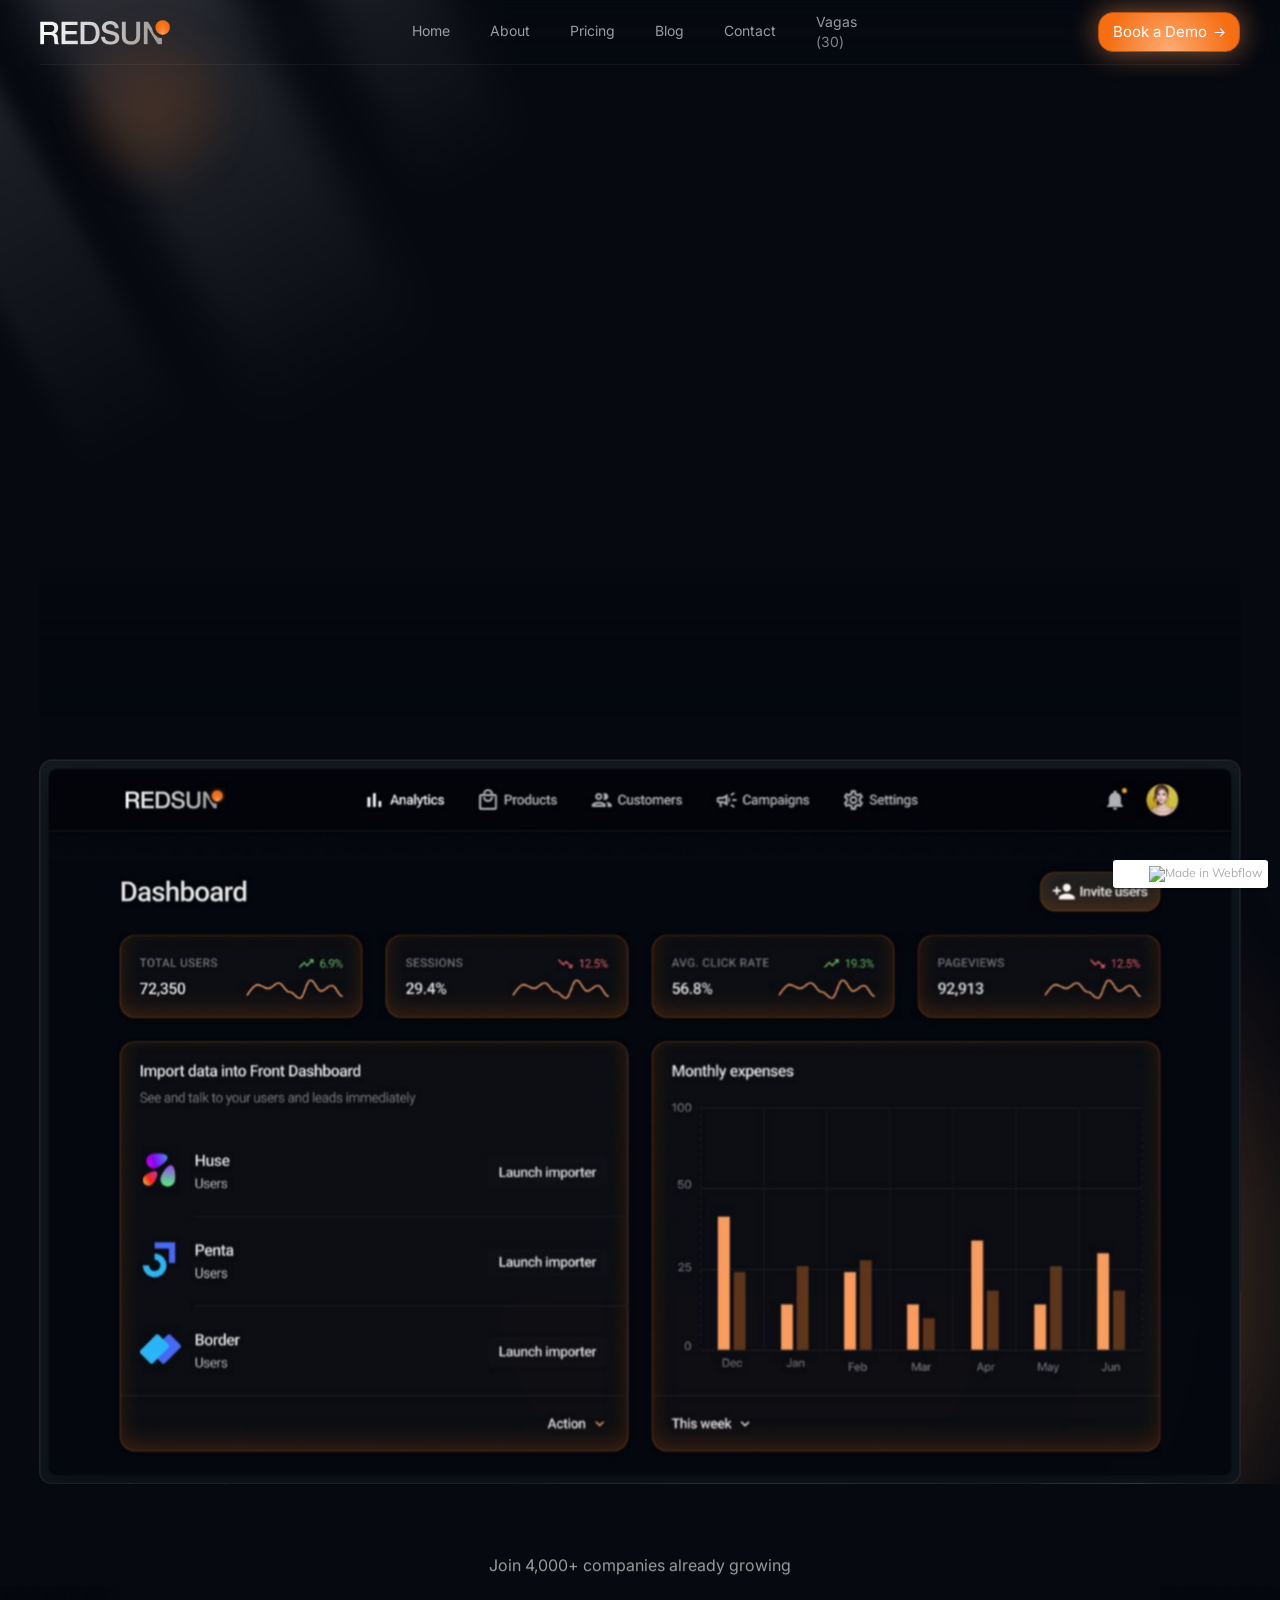
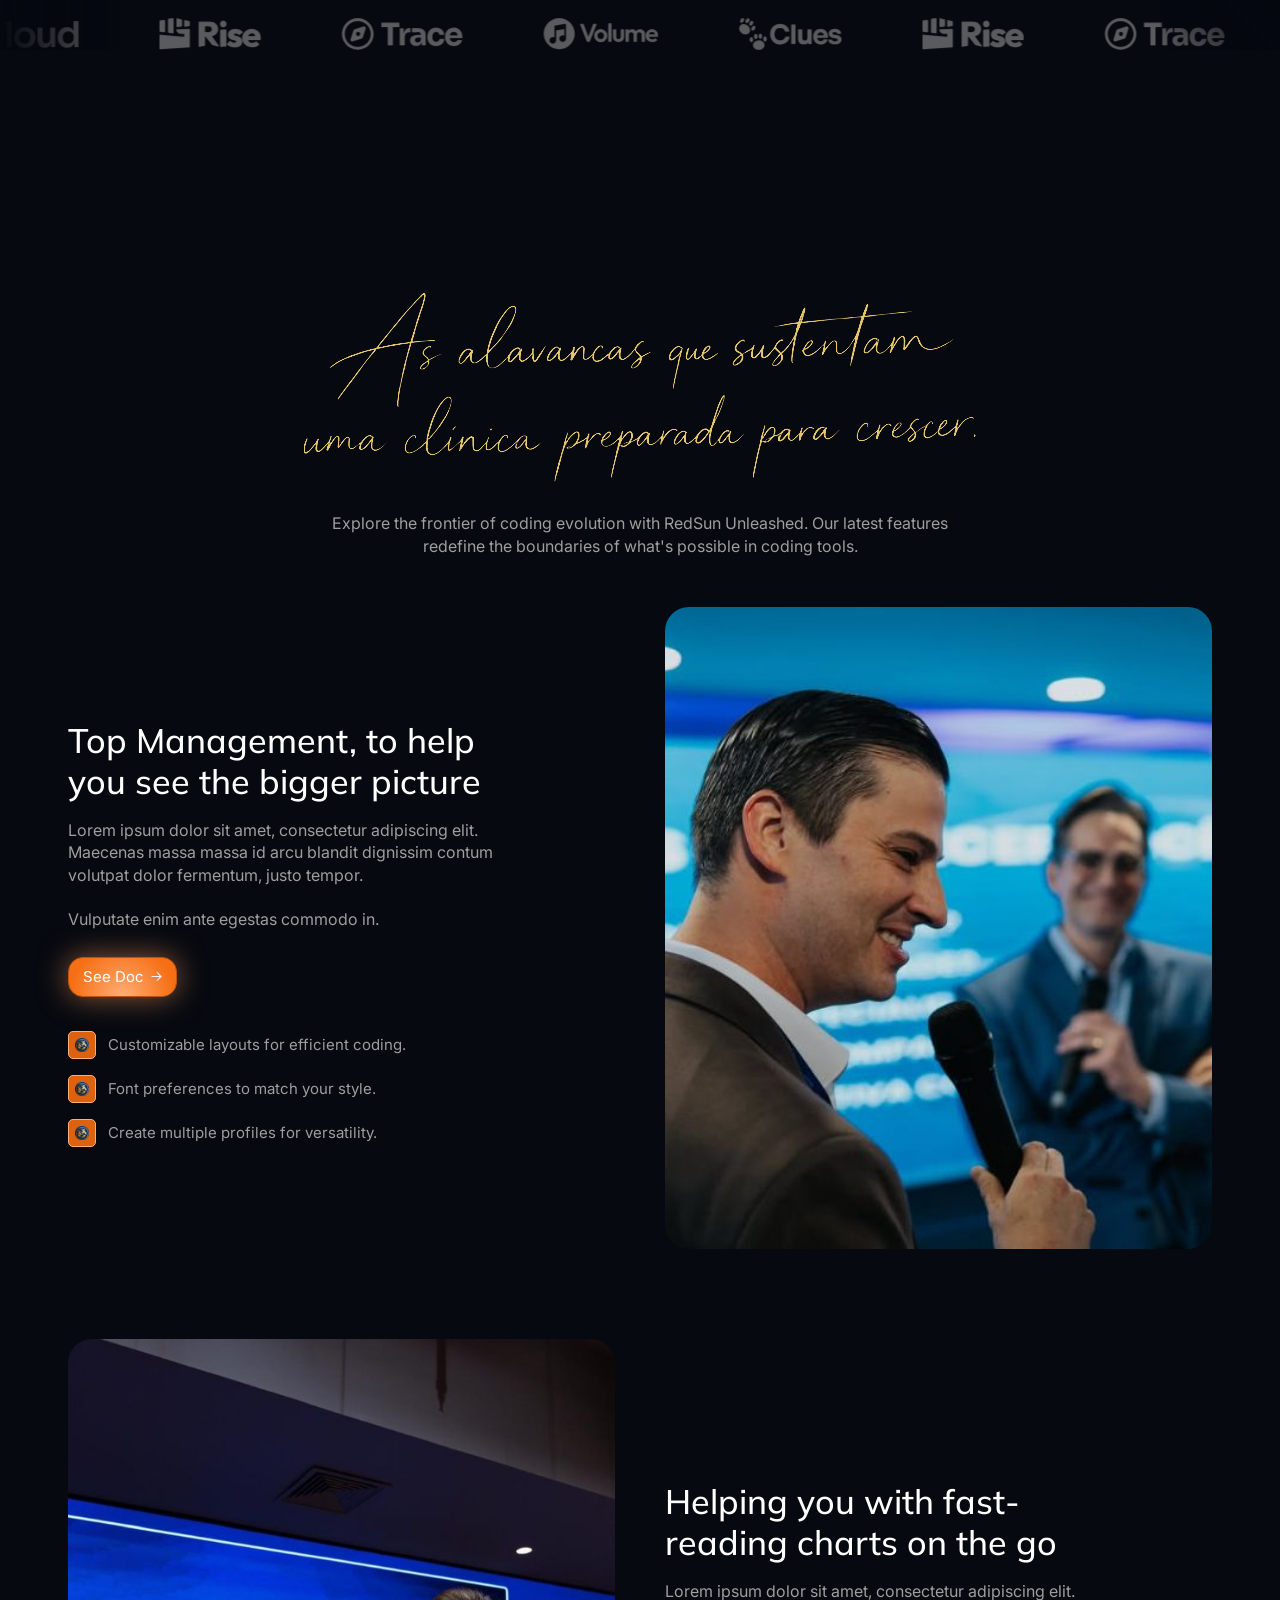
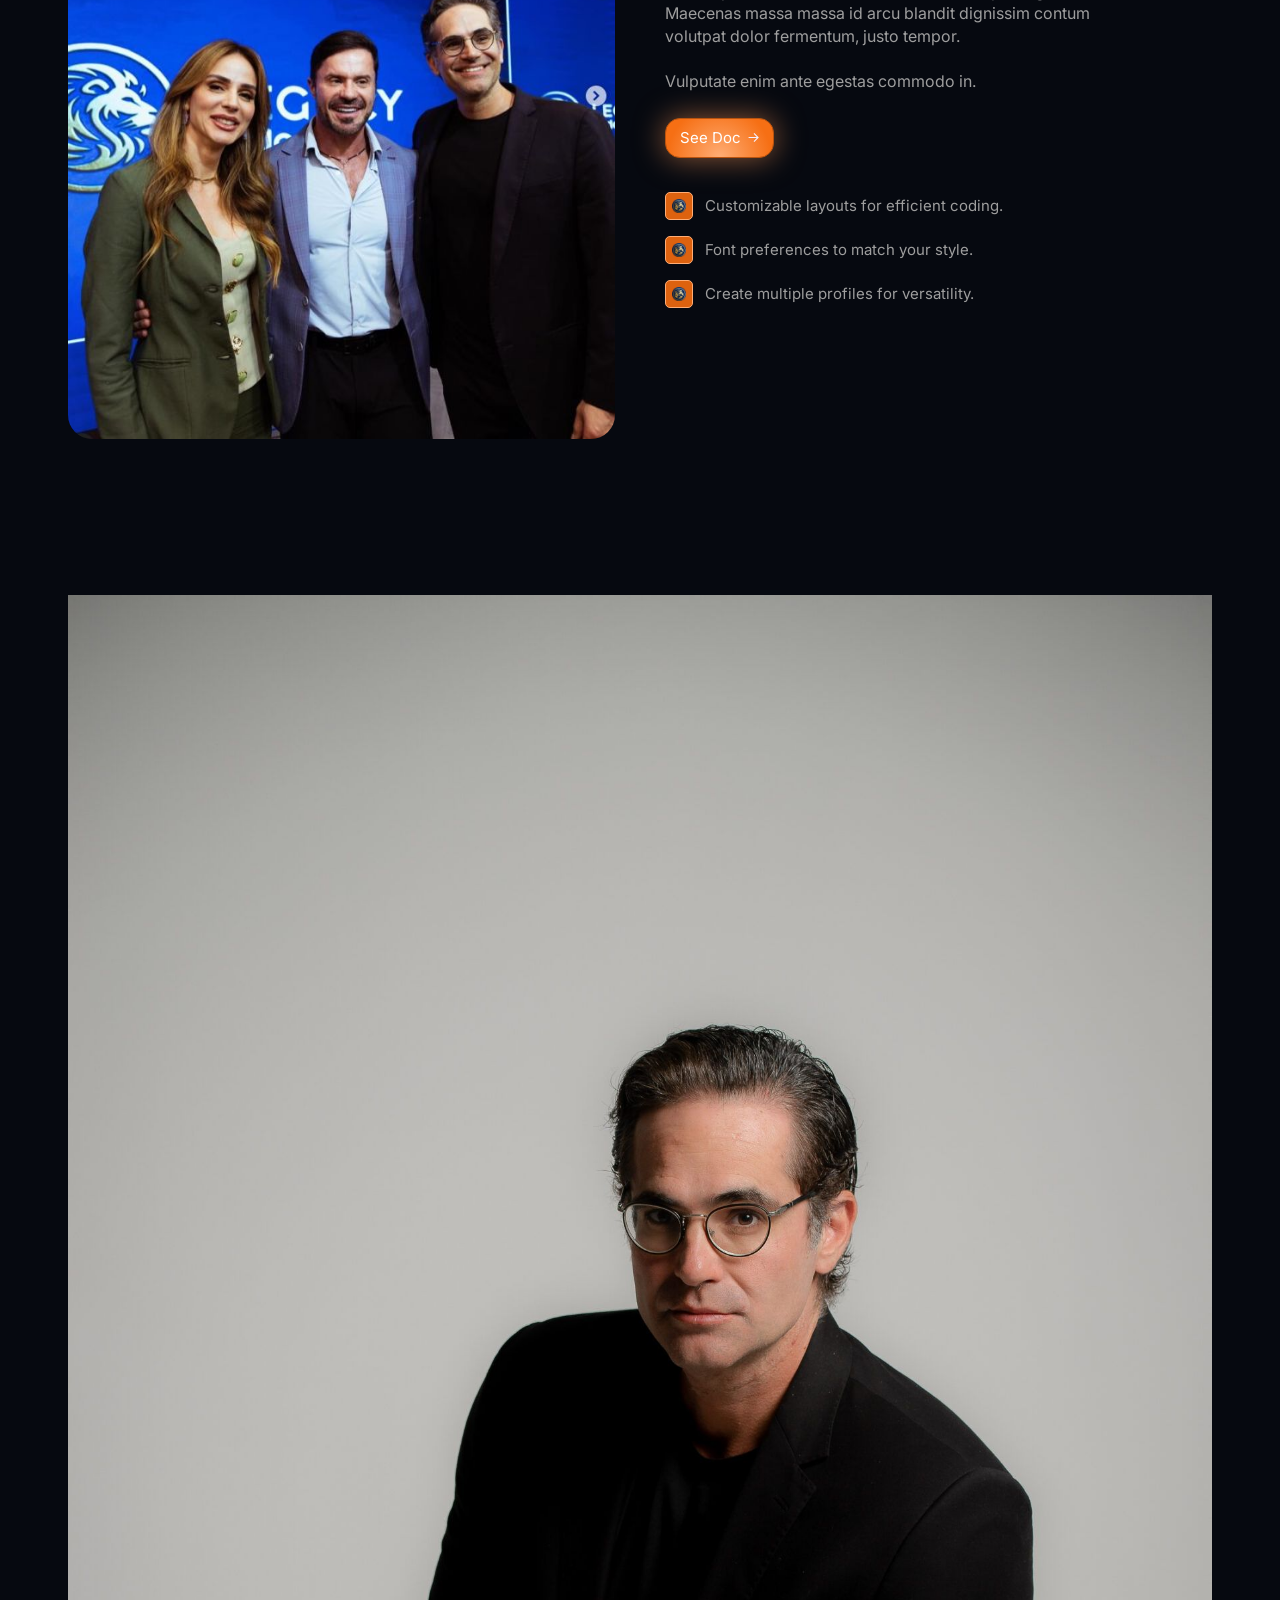
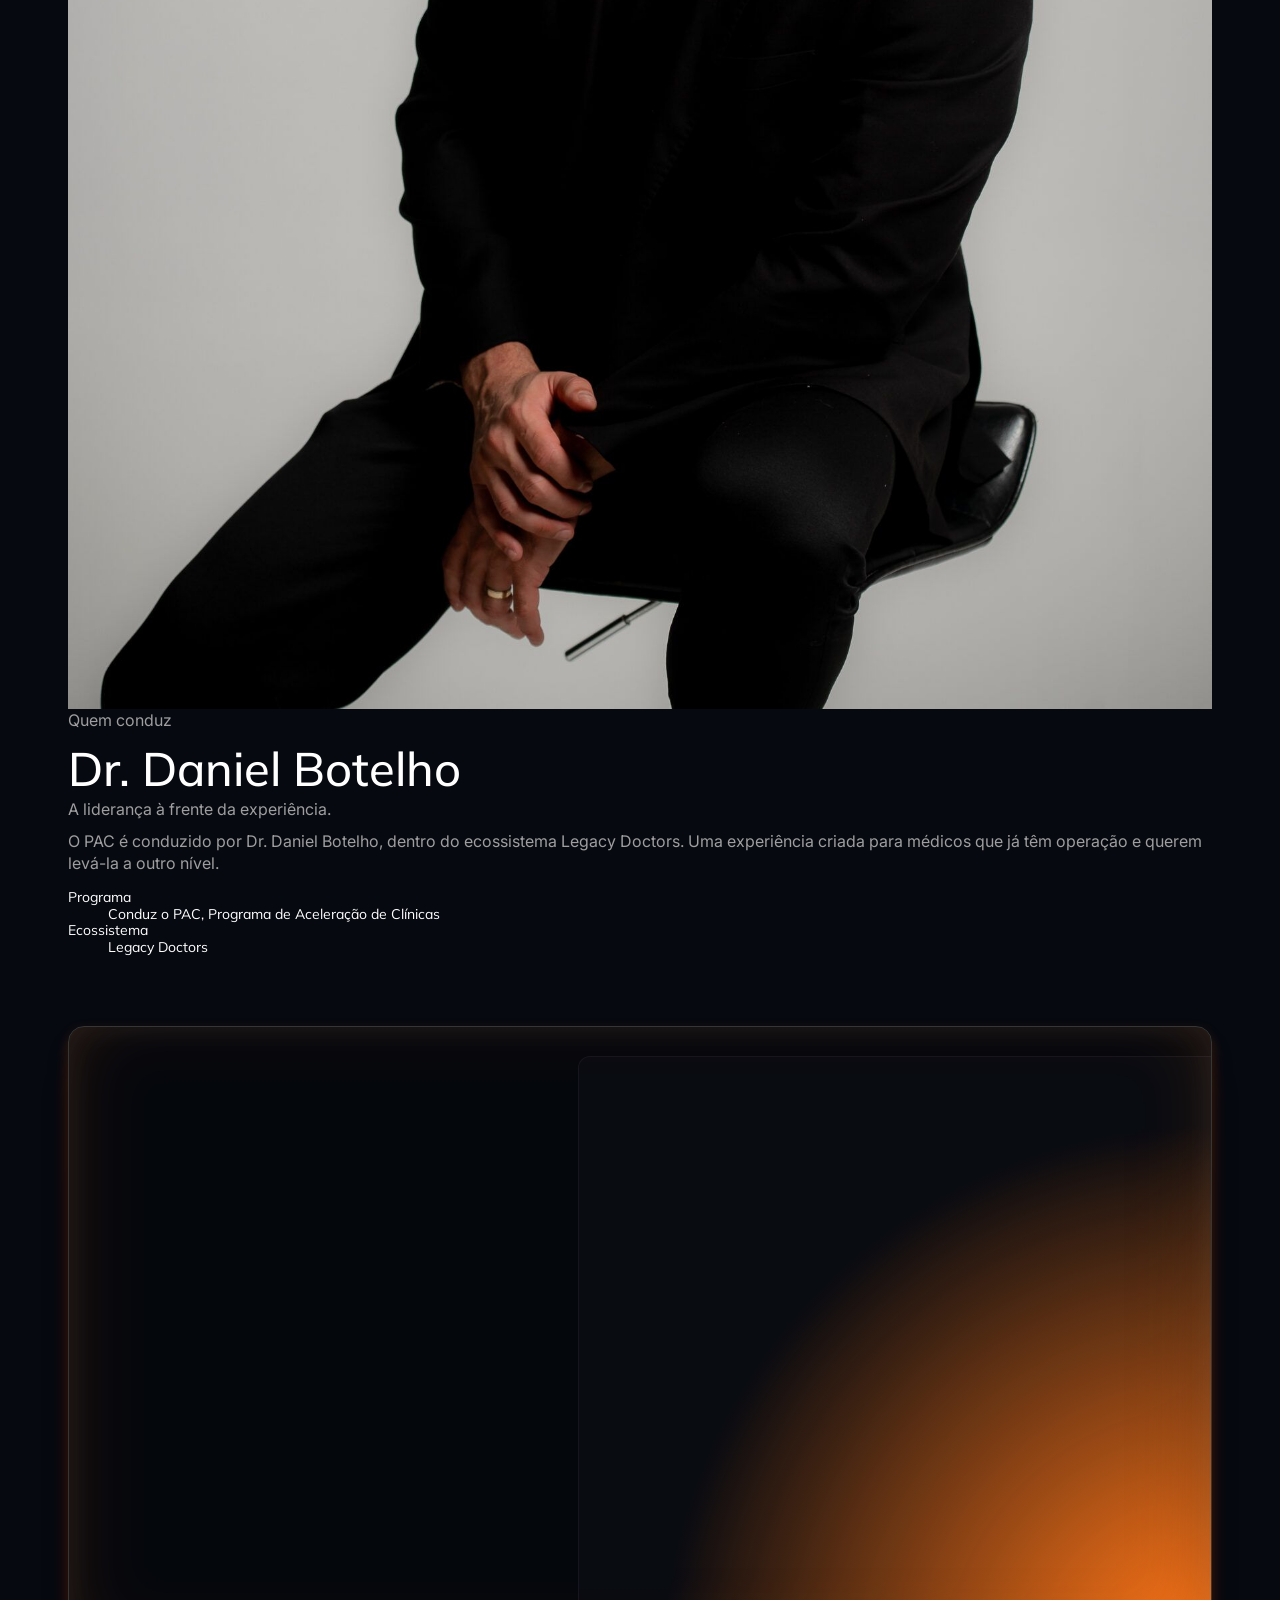
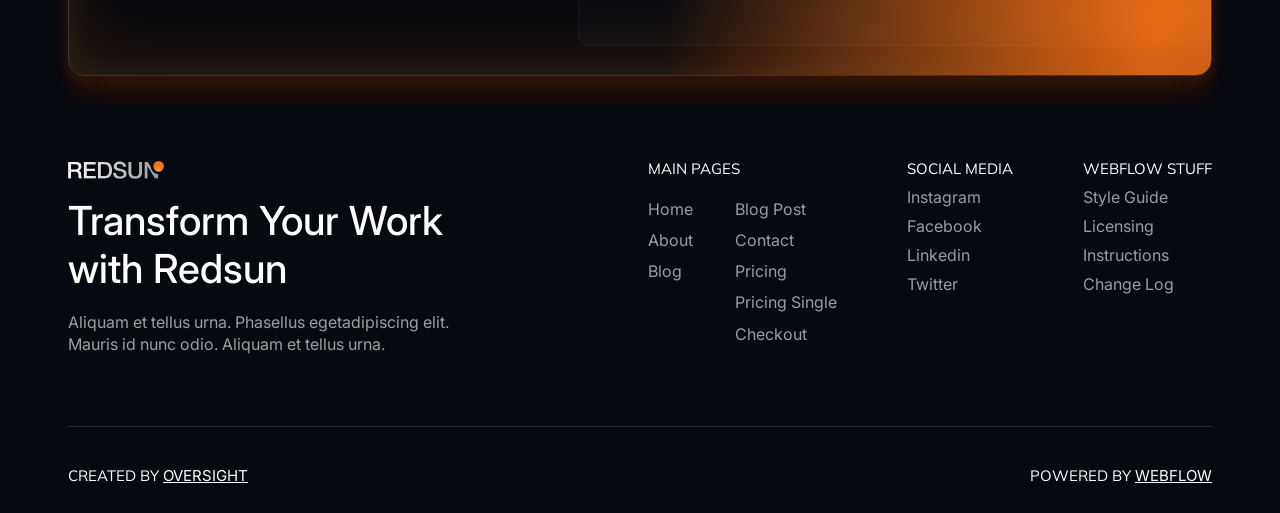
==== commit 07b617a2: "Usar a 4a assinatura (imagem dourada) no lugar do titulo Recorta a 4a variacao de assinatura, recolo" ====
--- a/template.html
+++ b/template.html
@@ -1 +1 @@
-<!DOCTYPE html><!-- This site was created in Webflow. https://webflow.com --><!-- Last Published: Thu Jan 02 2025 14:59:15 GMT+0000 (Coordinated Universal Time) --><html data-wf-domain="ovo-redsun.webflow.io" data-wf-page="673c8623b53e085c22dcde61" data-wf-site="673c8623b53e085c22dcde7d" lang="en" class=" w-mod-js"><head><meta charset="utf-8"><link href="https://cdn.prod.website-files.com" rel="preconnect" crossorigin="anonymous"><title>RedSun - Webflow Ecommerce website template</title><meta content="RedSun - Webflow Ecommerce website template" name="description"><meta content="RedSun - Webflow Ecommerce website template" property="og:title"><meta content="RedSun - Webflow Ecommerce website template" property="og:description"><meta content="RedSun - Webflow Ecommerce website template" name="twitter:title"><meta content="RedSun - Webflow Ecommerce website template" name="twitter:description"><meta property="og:type" content="website"><meta content="summary_large_image" name="twitter:card"><meta content="width=device-width, initial-scale=1" name="viewport"><meta content="Webflow" name="generator"><link href="css/ovo-redsun.webflow.85f609341.css" rel="stylesheet" type="text/css"><link href="https://fonts.googleapis.com" rel="preconnect"><link href="https://fonts.gstatic.com" rel="preconnect" crossorigin="anonymous"><script src="js/webfont.js" type="text/javascript"></script><script type="text/javascript">WebFont.load({  google: {    families: ["Inter:100,200,300,regular,500,600,700,800,900","Mulish:200,300,regular,500,600,700,800,900,200italic,300italic,italic,500italic,600italic,700italic,800italic,900italic"]  }});</script><script type="text/javascript">!function(o,c){var n=c.documentElement,t=" w-mod-";n.className+=t+"js",("ontouchstart"in o||o.DocumentTouch&&c instanceof DocumentTouch)&&(n.className+=t+"touch")}(window,document);</script><link href="images/673c86594c8e945d0a8d39fd_Fav.png" rel="shortcut icon" type="image/x-icon"><link href="images/673c865c3de8eb55a5db0099_Web.png" rel="apple-touch-icon"><link href="https://fonts.googleapis.com/css2?family=Great+Vibes&display=swap" rel="stylesheet"></head><body><div class="fixed-nav"><div data-animation="default" data-collapse="medium" data-duration="400" data-easing="ease" data-easing2="ease" role="banner" class="navbar w-nav"><div class="container navbar-container"><div class="navbar-holder"><div class="navbar-container"><div class="brand-holder"><a href="/" aria-current="page" class="brand w-nav-brand w--current"><img src="images/673c878fc213543ea74787b5_Logo.svg" loading="lazy" alt="" class="brand-image"></a></div><div class="nav-menus"><nav role="navigation" class="nav-menu w-nav-menu"><div class="nav-menu-link-holder"><div class="nav-menu-link-container"><div class="nav-links"><a href="/" aria-current="page" class="nav-link w-nav-link w--current">Home</a><a href="/about" class="nav-link w-nav-link">About</a><a href="/pricing" class="nav-link w-nav-link">Pricing</a><a href="/blog" class="nav-link w-nav-link">Blog</a><a href="/contact" class="nav-link w-nav-link">Contact</a></div></div></div></nav><a href="#selecao" class="cart-button w-inline-block" aria-label="Ate 30 vagas"><div class="nav-link">Vagas</div><div class="cart-number-holder"><div class="cart-number">(</div><div class="cart-number">30</div><div class="cart-number">)</div></div></a></div><div class="menu-cart-holder"><div class="menu-button w-nav-button"><div class="w-icon-nav-menu"></div></div><div class="nav-menu-button-holder"><a href="https://Google.com" target="_blank" class="button-glow w-inline-block"><div>Book a Demo</div><img src="images/673c8623b53e085c22dcdea1_Button%20Arrow.svg" loading="lazy" alt="" class="button-arrow"></a></div></div></div></div></div></div></div><div data-w-id="92be72c0-3a98-a5eb-437e-48540808feff" class="section overflow-hidden"><div class="hero-section padding-top"><div class="container no-paddings"><div class="hero-section-center-holder"><div class="hero-content"><div style="-webkit-transform:translate3d(0, 30px, 0) scale3d(1, 1, 1) rotateX(0) rotateY(0) rotateZ(0) skew(0, 0);-moz-transform:translate3d(0, 30px, 0) scale3d(1, 1, 1) rotateX(0) rotateY(0) rotateZ(0) skew(0, 0);-ms-transform:translate3d(0, 30px, 0) scale3d(1, 1, 1) rotateX(0) rotateY(0) rotateZ(0) skew(0, 0);transform:translate3d(0, 30px, 0) scale3d(1, 1, 1) rotateX(0) rotateY(0) rotateZ(0) skew(0, 0);opacity:0" class="animate-on-load-01"><div class="badge-wrapper"><a href="#" class="ease-badge w-inline-block"><div class="whats-new">Whats New</div><div>Ease Update v0.1</div><img loading="lazy" src="images/673c8623b53e085c22dcdf7a_Arrow%20Right.svg" alt="Right Arrow" class="ease-badge-icon"></a></div></div><div style="-webkit-transform:translate3d(0, 30px, 0) scale3d(1, 1, 1) rotateX(0) rotateY(0) rotateZ(0) skew(0, 0);-moz-transform:translate3d(0, 30px, 0) scale3d(1, 1, 1) rotateX(0) rotateY(0) rotateZ(0) skew(0, 0);-ms-transform:translate3d(0, 30px, 0) scale3d(1, 1, 1) rotateX(0) rotateY(0) rotateZ(0) skew(0, 0);transform:translate3d(0, 30px, 0) scale3d(1, 1, 1) rotateX(0) rotateY(0) rotateZ(0) skew(0, 0);opacity:0" class="animate-on-load-02"><div class="home-hero"><h1 class="hero-title">Intelligent Solutions Powered by AI.</h1></div></div><div style="opacity:0;-webkit-transform:translate3d(0, 30px, 0) scale3d(1, 1, 1) rotateX(0) rotateY(0) rotateZ(0) skew(0, 0);-moz-transform:translate3d(0, 30px, 0) scale3d(1, 1, 1) rotateX(0) rotateY(0) rotateZ(0) skew(0, 0);-ms-transform:translate3d(0, 30px, 0) scale3d(1, 1, 1) rotateX(0) rotateY(0) rotateZ(0) skew(0, 0);transform:translate3d(0, 30px, 0) scale3d(1, 1, 1) rotateX(0) rotateY(0) rotateZ(0) skew(0, 0)" class="animate-on-load-03"><div class="center-hero-paragraph-holder smaller"><p>Gain clarity and harness the power of your data with RedSun. Our intuitive dashboard provides real-time analytics.</p></div></div><div style="-webkit-transform:translate3d(0, 30px, 0) scale3d(1, 1, 1) rotateX(0) rotateY(0) rotateZ(0) skew(0, 0);-moz-transform:translate3d(0, 30px, 0) scale3d(1, 1, 1) rotateX(0) rotateY(0) rotateZ(0) skew(0, 0);-ms-transform:translate3d(0, 30px, 0) scale3d(1, 1, 1) rotateX(0) rotateY(0) rotateZ(0) skew(0, 0);transform:translate3d(0, 30px, 0) scale3d(1, 1, 1) rotateX(0) rotateY(0) rotateZ(0) skew(0, 0);opacity:0" class="animate-on-load-04"><div class="hero-button-holder"><a href="#readmore" class="button-simple w-inline-block"><div>Read More</div><img src="images/673c8623b53e085c22dcdea1_Button%20Arrow.svg" loading="lazy" alt="" class="button-arrow"></a><a href="/pricing" class="button-glow w-inline-block"><div>Book a Demo</div><img src="images/673c8623b53e085c22dcdea1_Button%20Arrow.svg" loading="lazy" alt="" class="button-arrow"></a></div></div></div><div style="-webkit-transform:translate3d(0, 30px, 0) scale3d(1, 1, 1) rotateX(0) rotateY(0) rotateZ(0) skew(0, 0);-moz-transform:translate3d(0, 30px, 0) scale3d(1, 1, 1) rotateX(0) rotateY(0) rotateZ(0) skew(0, 0);-ms-transform:translate3d(0, 30px, 0) scale3d(1, 1, 1) rotateX(0) rotateY(0) rotateZ(0) skew(0, 0);transform:translate3d(0, 30px, 0) scale3d(1, 1, 1) rotateX(0) rotateY(0) rotateZ(0) skew(0, 0);opacity:0" class="animate-on-load-05"><div class="home-app-wrapper"><div class="app-wrapper"><div style="opacity:0;-webkit-transform:translate3d(0, -120px, 0) scale3d(1.15, 1.15, 1) rotateX(0) rotateY(0) rotateZ(0) skew(0, 0);-moz-transform:translate3d(0, -120px, 0) scale3d(1.15, 1.15, 1) rotateX(0) rotateY(0) rotateZ(0) skew(0, 0);-ms-transform:translate3d(0, -120px, 0) scale3d(1.15, 1.15, 1) rotateX(0) rotateY(0) rotateZ(0) skew(0, 0);transform:translate3d(0, -120px, 0) scale3d(1.15, 1.15, 1) rotateX(0) rotateY(0) rotateZ(0) skew(0, 0)" class="app-holder"><img src="images/673c878f2b1a8d87c7549905_App.jpg" loading="lazy" sizes="(max-width: 479px) 85vw, (max-width: 767px) 90vw, (max-width: 991px) 93vw, (max-width: 1439px) 94vw, 1126.4000244140625px" srcset="images/673c878f2b1a8d87c7549905_App-p-500.jpg 500w, images/673c878f2b1a8d87c7549905_App-p-800.jpg 800w, images/673c878f2b1a8d87c7549905_App-p-1080.jpg 1080w, images/673c878f2b1a8d87c7549905_App-p-1600.jpg 1600w, images/673c878f2b1a8d87c7549905_App-p-2000.jpg 2000w, images/673c878f2b1a8d87c7549905_App.jpg 2340w" alt="" class="app-image"></div><div class="fade"></div></div><div class="circle-wrapper"><div style="-webkit-transform:translate3d(0, 0, 0) scale3d(0.7, 0.7, 1) rotateX(0) rotateY(0) rotateZ(-360deg) skew(0, 0);-moz-transform:translate3d(0, 0, 0) scale3d(0.7, 0.7, 1) rotateX(0) rotateY(0) rotateZ(-360deg) skew(0, 0);-ms-transform:translate3d(0, 0, 0) scale3d(0.7, 0.7, 1) rotateX(0) rotateY(0) rotateZ(-360deg) skew(0, 0);transform:translate3d(0, 0, 0) scale3d(0.7, 0.7, 1) rotateX(0) rotateY(0) rotateZ(-360deg) skew(0, 0);filter:saturate(160%) blur(0px);opacity:0" class="circle-container"><img src="images/673c8790c213543ea74788a0_Red%20Circle%20No%20Glow.png" loading="lazy" sizes="(max-width: 479px) 88vw, (max-width: 767px) 93vw, (max-width: 991px) 94vw, (max-width: 1439px) 95vw, 1144px" srcset="images/673c8790c213543ea74788a0_Red%20Circle%20No%20Glow-p-500.png 500w, images/673c8790c213543ea74788a0_Red%20Circle%20No%20Glow-p-800.png 800w, images/673c8790c213543ea74788a0_Red%20Circle%20No%20Glow-p-1080.png 1080w, images/673c8790c213543ea74788a0_Red%20Circle%20No%20Glow-p-1600.png 1600w, images/673c8790c213543ea74788a0_Red%20Circle%20No%20Glow-p-2000.png 2000w, images/673c8790c213543ea74788a0_Red%20Circle%20No%20Glow.png 2256w" alt="" class="circle-bg-image"><img src="images/673c87ad03ca3526725241f9_Red%20Glow.png" loading="lazy" style="-webkit-transform:translate3d(-248px, 95px, 0) scale3d(0.9, 0.9, 1) rotateX(0) rotateY(0) rotateZ(-26deg) skew(0, 0);-moz-transform:translate3d(-248px, 95px, 0) scale3d(0.9, 0.9, 1) rotateX(0) rotateY(0) rotateZ(-26deg) skew(0, 0);-ms-transform:translate3d(-248px, 95px, 0) scale3d(0.9, 0.9, 1) rotateX(0) rotateY(0) rotateZ(-26deg) skew(0, 0);transform:translate3d(-248px, 95px, 0) scale3d(0.9, 0.9, 1) rotateX(0) rotateY(0) rotateZ(-26deg) skew(0, 0);opacity:0;filter:blur(20px)" sizes="(max-width: 479px) 88vw, (max-width: 767px) 93vw, (max-width: 991px) 94vw, (max-width: 1439px) 95vw, 1144px" alt="" srcset="images/673c87ad03ca3526725241f9_Red%20Glow-p-500.png 500w, images/673c87ad03ca3526725241f9_Red%20Glow-p-800.png 800w, images/673c87ad03ca3526725241f9_Red%20Glow-p-1080.png 1080w, images/673c87ad03ca3526725241f9_Red%20Glow-p-1600.png 1600w, images/673c87ad03ca3526725241f9_Red%20Glow-p-2000.png 2000w, images/673c87ad03ca3526725241f9_Red%20Glow.png 2626w" class="red-glow"><img src="images/673c878ff9abee9c378d3e76_Glow.png" loading="lazy" style="-webkit-transform:translate3d(-248px, 95px, 0) scale3d(0.9, 0.9, 1) rotateX(0) rotateY(0) rotateZ(-26deg) skew(0, 0);-moz-transform:translate3d(-248px, 95px, 0) scale3d(0.9, 0.9, 1) rotateX(0) rotateY(0) rotateZ(-26deg) skew(0, 0);-ms-transform:translate3d(-248px, 95px, 0) scale3d(0.9, 0.9, 1) rotateX(0) rotateY(0) rotateZ(-26deg) skew(0, 0);transform:translate3d(-248px, 95px, 0) scale3d(0.9, 0.9, 1) rotateX(0) rotateY(0) rotateZ(-26deg) skew(0, 0);filter:blur(20px);opacity:0" sizes="(max-width: 479px) 88vw, (max-width: 767px) 93vw, (max-width: 991px) 94vw, (max-width: 1439px) 95vw, 1144px" alt="" srcset="images/673c878ff9abee9c378d3e76_Glow-p-500.png 500w, images/673c878ff9abee9c378d3e76_Glow-p-800.png 800w, images/673c878ff9abee9c378d3e76_Glow-p-1080.png 1080w, images/673c878ff9abee9c378d3e76_Glow.png 1152w" class="white-glow"><div class="red-cicrle-center"><div class="red-circle"></div></div></div></div></div></div></div></div><div class="bg"><div style="-webkit-transform:translate3d(0, 30px, 0) scale3d(1, 1, 1) rotateX(0) rotateY(0) rotateZ(0) skew(0, 0);-moz-transform:translate3d(0, 30px, 0) scale3d(1, 1, 1) rotateX(0) rotateY(0) rotateZ(0) skew(0, 0);-ms-transform:translate3d(0, 30px, 0) scale3d(1, 1, 1) rotateX(0) rotateY(0) rotateZ(0) skew(0, 0);transform:translate3d(0, 30px, 0) scale3d(1, 1, 1) rotateX(0) rotateY(0) rotateZ(0) skew(0, 0);opacity:0" class="animate-on-load-05"><div class="trusted-by"><div class="center-text"><div class="fade-in-on-scroll"><p>Join 4,000+ companies already growing</p></div></div><div class="fade-in-on-scroll"><div class="company-logo-holder"><div class="company-logo-container"><div class="company-logo-wrapper"><img src="images/6537b1db509ef0817e8f4b85_Logo%2003.svg" loading="lazy" alt="" class="company-logo"></div><div class="company-logo-wrapper"><img src="images/6537b1db509ef0817e8f4b84_Logo%2001.svg" loading="lazy" alt="" class="company-logo"></div><div class="company-logo-wrapper"><img src="images/6537b1db509ef0817e8f4b83_Logo%2002.svg" loading="lazy" alt="" class="company-logo"></div><div class="company-logo-wrapper"><img src="images/6537b1db509ef0817e8f4b82_Logo%2004.svg" loading="lazy" alt="" class="company-logo"></div><div class="company-logo-wrapper"><img src="images/6537b1db509ef0817e8f4b79_Logo%2005.svg" loading="lazy" alt="" class="company-logo"></div><div class="company-logo-wrapper"><img src="images/6537b1db509ef0817e8f4b84_Logo%2001.svg" loading="lazy" alt="" class="company-logo"></div><div class="company-logo-wrapper"><img src="images/6537b1db509ef0817e8f4b83_Logo%2002.svg" loading="lazy" alt="" class="company-logo"></div><div class="company-logo-wrapper"><img src="images/673c8623b53e085c22dcde93_Logo%2005.svg" loading="lazy" alt="" class="company-logo"></div></div><div class="company-logo-container"><div class="company-logo-wrapper"><img src="images/6537b1db509ef0817e8f4b85_Logo%2003.svg" loading="lazy" alt="" class="company-logo"></div><div class="company-logo-wrapper"><img src="images/6537b1db509ef0817e8f4b84_Logo%2001.svg" loading="lazy" alt="" class="company-logo"></div><div class="company-logo-wrapper"><img src="images/6537b1db509ef0817e8f4b83_Logo%2002.svg" loading="lazy" alt="" class="company-logo"></div><div class="company-logo-wrapper"><img src="images/6537b1db509ef0817e8f4b82_Logo%2004.svg" loading="lazy" alt="" class="company-logo"></div><div class="company-logo-wrapper"><img src="images/6537b1db509ef0817e8f4b79_Logo%2005.svg" loading="lazy" alt="" class="company-logo"></div><div class="company-logo-wrapper"><img src="images/6537b1db509ef0817e8f4b84_Logo%2001.svg" loading="lazy" alt="" class="company-logo"></div><div class="company-logo-wrapper"><img src="images/6537b1db509ef0817e8f4b83_Logo%2002.svg" loading="lazy" alt="" class="company-logo"></div><div class="company-logo-wrapper"><img src="images/673c8623b53e085c22dcde93_Logo%2005.svg" loading="lazy" alt="" class="company-logo"></div></div><div class="graident-for-logos"></div><div class="graident-for-logos right"></div></div></div></div></div></div><div class="light-wrapper"><div class="lights-holder"><div style="height:0px;opacity:0" class="light left"></div><div style="height:0px;opacity:0" class="light middle"></div><div style="height:0px;opacity:0" class="light right"></div></div></div></div></div><div class="section"><div class="container"><div class="section-paddings"><div class="section-center-text"><div class="section-title xl"><div class="fade-in-on-scroll"><h2 class="title medium">Powerful Features </h2></div></div><div class="section-paragraph"><div class="fade-in-on-scroll"><p>Explore the frontier of coding evolution with RedSun Unleashed. Our latest features redefine the boundaries of what's possible in coding tools.</p></div></div></div><div class="new-features-holder"><div class="w-layout-grid new-features-grid"><div id="w-node-_0e7bf4ef-0cb9-d656-ae4d-41022f5a27fa-22dcde61" class="feature-grid-content"><div class="feature-grid-content-holder"><div class="feature-grid-title">Top Management, to help you see the bigger picture</div><p>Lorem ipsum dolor sit amet, consectetur adipiscing elit. Maecenas massa massa id arcu blandit dignissim contum volutpat dolor fermentum, justo tempor.<br><br>Vulputate enim ante egestas commodo in.</p><a href="/features" class="button-glow w-inline-block"><div>See Doc</div><img src="images/673c8623b53e085c22dcdea1_Button%20Arrow.svg" loading="lazy" alt="" class="button-arrow"></a></div><div class="checked-list-holder"><ul role="list" class="list w-list-unstyled"><li class="list-item"><div class="check-icon-holder"><img src="images/legacy/brand-lion.png" loading="lazy" alt="Legacy Doctors" class="check-icon"></div><div class="check-item-text">Customizable layouts for efficient coding.</div></li><li class="list-item"><div class="check-icon-holder"><img src="images/legacy/brand-lion.png" loading="lazy" alt="Legacy Doctors" class="check-icon"></div><div class="check-item-text">Font preferences to match your style.</div></li><li class="list-item"><div class="check-icon-holder"><img src="images/legacy/brand-lion.png" loading="lazy" alt="Legacy Doctors" class="check-icon"></div><div class="check-item-text">Create multiple profiles for versatility.</div></li></ul></div></div><div id="w-node-_279527ce-08bc-deeb-e599-bc9c13ef82ac-22dcde61" class="feature-grid-image-holder"><img class="feature-image" src="images/673ca401ef8e7fd09ba9f4fa_Feature%20Image%2001.jpg" alt="" style="opacity:0" sizes="(max-width: 479px) 88vw, (max-width: 767px) 93vw, (max-width: 991px) 94vw, (max-width: 1439px) 95vw, 1144px" data-w-id="aceece89-48dc-7e0b-a1db-d0d99d9e4c33" loading="lazy" srcset="images/673ca401ef8e7fd09ba9f4fa_Feature%20Image%2001-p-500.jpg 500w, images/673ca401ef8e7fd09ba9f4fa_Feature%20Image%2001-p-800.jpg 800w, images/673ca401ef8e7fd09ba9f4fa_Feature%20Image%2001-p-1080.jpg 1080w, images/673ca401ef8e7fd09ba9f4fa_Feature%20Image%2001-p-1600.jpg 1600w, images/673ca401ef8e7fd09ba9f4fa_Feature%20Image%2001.jpg 1710w"></div></div><div class="w-layout-grid new-features-grid"><div id="w-node-bba29520-f1f1-13e4-e629-8ee25e1c1b3f-22dcde61" class="feature-grid-image-holder"><img class="feature-image" src="images/673ca401d0386358ecf73562_Feature%20Image%2002.jpg" alt="" style="opacity:0" sizes="(max-width: 479px) 88vw, (max-width: 767px) 93vw, (max-width: 991px) 94vw, (max-width: 1439px) 95vw, 1144px" data-w-id="bba29520-f1f1-13e4-e629-8ee25e1c1b40" loading="lazy" srcset="images/673ca401d0386358ecf73562_Feature%20Image%2002-p-500.jpg 500w, images/673ca401d0386358ecf73562_Feature%20Image%2002-p-800.jpg 800w, images/673ca401d0386358ecf73562_Feature%20Image%2002-p-1080.jpg 1080w, images/673ca401d0386358ecf73562_Feature%20Image%2002-p-1600.jpg 1600w, images/673ca401d0386358ecf73562_Feature%20Image%2002.jpg 1710w"></div><div id="w-node-b208aa4d-56fc-6741-caba-00680983d971-22dcde61" class="feature-grid-content"><div class="feature-grid-content-holder"><div class="feature-grid-title">Helping you with fast-reading charts on the go</div><p>Lorem ipsum dolor sit amet, consectetur adipiscing elit. Maecenas massa massa id arcu blandit dignissim contum volutpat dolor fermentum, justo tempor.<br><br>Vulputate enim ante egestas commodo in.</p><a href="/features" class="button-glow w-inline-block"><div>See Doc</div><img src="images/673c8623b53e085c22dcdea1_Button%20Arrow.svg" loading="lazy" alt="" class="button-arrow"></a></div><div class="checked-list-holder"><ul role="list" class="list w-list-unstyled"><li class="list-item"><div class="check-icon-holder"><img src="images/legacy/brand-lion.png" loading="lazy" alt="Legacy Doctors" class="check-icon"></div><div class="check-item-text">Customizable layouts for efficient coding.</div></li><li class="list-item"><div class="check-icon-holder"><img src="images/legacy/brand-lion.png" loading="lazy" alt="Legacy Doctors" class="check-icon"></div><div class="check-item-text">Font preferences to match your style.</div></li><li class="list-item"><div class="check-icon-holder"><img src="images/legacy/brand-lion.png" loading="lazy" alt="Legacy Doctors" class="check-icon"></div><div class="check-item-text">Create multiple profiles for versatility.</div></li></ul></div></div></div></div></div></div></div><div id="pac-selection-slot"></div><section id="conducao" class="section pac-founder"><div class="container"><div class="pac-founder-grid"><div class="pac-founder-photo"><img src="images/daniel-botelho-1.jpg" srcset="images/daniel-botelho-1-p-500.jpg 500w, images/daniel-botelho-1-p-800.jpg 800w, images/daniel-botelho-1.jpg 1200w" sizes="(max-width:767px) 90vw, 42vw" loading="lazy" alt="Dr. Daniel Botelho" class="founder-photo"></div><div class="pac-founder-content"><p class="pac-kicker">Quem conduz</p><h2 class="title medium">Dr. Daniel Botelho</h2><p class="pac-founder-headline">A liderança à frente da experiência.</p><p class="pac-founder-lead">O PAC é conduzido por Dr. Daniel Botelho, dentro do ecossistema Legacy Doctors. Uma experiência criada para médicos que já têm operação e querem levá-la a outro nível.</p><dl class="pac-founder-facts"><div><dt>Programa</dt><dd>Conduz o PAC, Programa de Aceleração de Clínicas</dd></div><div><dt>Ecossistema</dt><dd>Legacy Doctors</dd></div></dl><!-- Estrutura pronta para informacoes oficiais do Dr. Daniel Botelho. Preencher SOMENTE com dados validados: especialidade (ex.: Cirurgiao Plastico), atuacao empresarial, fundacao/idealizacao, experiencia profissional, projetos e empresas, resultados comprovados. Nao inventar. --></div></div></div></section><div data-w-id="8ed71055-6ae7-5324-a6d4-54fc76e0e2d9" class="cta-wrapper"><div class="container"><div class="cta-container styled-box"><div class="cta-form-holder"><div class="cta-heading-holder"><div class="cta-heading-wrapper"><div class="cta-heading">Transform Your Work with Redsun </div></div><div class="cta-paragraph-holder"><p>Embark on a transformative journey of coding excellence with Redsun </p></div></div><div class="form-block w-form"><form id="Early-Access-Emails" name="wf-form-Early-Access-Emails" data-name="Early Access Emails" method="get" class="form-holder" data-wf-page-id="673c8623b53e085c22dcde61" data-wf-element-id="8ed71055-6ae7-5324-a6d4-54fc76e0e2eb"><div class="form"><input class="text-field w-input" maxlength="256" name="email" data-name="Email" placeholder="Enter email here" type="email" id="Early-Access-Emails" required=""><input type="submit" data-wait="..." class="submit-button w-button" value="Get Started"></div></form><div class="thank-you-message w-form-done"><div><span class="white-text">Thank you! </span><br>Your submission has been received!</div></div><div class="error-message w-form-fail"><div><span class="white-text">Oops! <br></span>Something went wrong! Try again later</div></div></div></div><div class="cta-app-holder"><img src="images/673c878f2b1a8d87c7549905_App.jpg" loading="eager" data-w-id="afb7a514-66a8-b10a-7c8c-6b2bb26ffe8e" sizes="(max-width: 479px) 76vw, (max-width: 991px) 82vw, (max-width: 1439px) 78vw, 956.3500366210938px" alt="" srcset="images/673c878f2b1a8d87c7549905_App-p-500.jpg 500w, images/673c878f2b1a8d87c7549905_App-p-800.jpg 800w, images/673c878f2b1a8d87c7549905_App-p-1080.jpg 1080w, images/673c878f2b1a8d87c7549905_App-p-1600.jpg 1600w, images/673c878f2b1a8d87c7549905_App-p-2000.jpg 2000w, images/673c878f2b1a8d87c7549905_App.jpg 2340w" class="app-image"></div></div></div></div><div class="section"><div class="container"><div class="footer-wrapper"><a href="/" aria-current="page" class="footer-brand w-inline-block w--current"><img src="images/673c878fc213543ea74787b5_Logo.svg" loading="lazy" alt="" class="footer-brand-image"><div class="footer-heading">Transform Your Work with Redsun</div><div class="footer-paragraph-holder"><p>Aliquam et tellus urna. Phasellus egetadipiscing elit. Mauris id nunc odio. Aliquam et tellus urna.</p></div></a><div class="footer-content"><div id="w-node-e92bf484-a605-4132-f141-4518468af7e2-468af7d9" class="footer-block"><div class="title-small">Main Pages</div><div class="menu-link-wrapper"><div class="menu-links-holder"><a href="/" aria-current="page" class="grey-link w--current">Home </a><a href="/about" class="grey-link">About</a><a href="/blog" class="grey-link">Blog </a></div><div class="menu-links-holder"><a href="https://ovo-glossy.webflow.io/post/how-to-build-strong-relationships-in-a-digital-age" class="grey-link">Blog Post</a><a href="/contact" class="grey-link">Contact</a><a href="/pricing" class="grey-link">Pricing</a><a href="https://ovo-glossy.webflow.io/product/enterprise-plan" class="grey-link">Pricing Single</a><a href="/checkout" class="grey-link">Checkout</a></div></div></div><div id="w-node-e92bf484-a605-4132-f141-4518468af7ef-468af7d9" class="footer-block"><div class="title-small">Social media</div><a href="https://instagram.com" target="_blank" class="grey-link">Instagram</a><a href="https://fb.com" target="_blank" class="grey-link">Facebook</a><a href="https://linkedin.com" target="_blank" class="grey-link">Linkedin</a><a href="https://twitter.com" target="_blank" class="grey-link">Twitter</a></div><div id="w-node-e92bf484-a605-4132-f141-4518468af7fa-468af7d9" class="footer-block"><div class="title-small">Webflow stuff</div><a href="/template/style-guide" class="grey-link">Style Guide</a><a href="/template/licensing" class="grey-link">Licensing</a><a href="/template/instructions" class="grey-link">Instructions</a><a href="/template/change-log" class="grey-link">Change Log</a></div></div></div><div class="footer-divider"><div class="footer-copyright-holder"><div class="footer-copyright-center">Created by <a href="http://madebyoversight.com/" target="_blank" class="white-link">OVERSIGHT</a></div></div><div class="footer-copyright-holder"><div class="footer-copyright-center">Powered by <a href="https://webflow.com/" target="_blank" class="white-link">WEBFLOW</a></div></div></div></div><div class="cursor-light"><div class="cursor-light-holder"></div></div></div><script src="js/jquery-3.5.1.min.dc5e7f18c8.js" type="text/javascript"></script><script src="js/webflow.c4d126736bc111233482d3ace9891883.js" type="text/javascript"></script><script>(function(){try{if(window.matchMedia&&window.matchMedia("(prefers-reduced-motion: reduce)").matches)return;var g=["#selecao .section-center-text","#selecao .pac-step","#selecao .pac-facts","#selecao .pac-selection-cta","#conducao .pac-founder-photo","#conducao .pac-founder-content","#para-quem .section-center-text","#para-quem .pac-audience-item","#para-quem .pac-audience-footer","#depoimentos .section-center-text","#depoimentos .video-testimonial-card","#faq .section-center-text","#faq .pac-faq details"];var els=[];g.forEach(function(sel){document.querySelectorAll(sel).forEach(function(el,i){el.classList.add("pac-reveal");el.style.transitionDelay=(Math.min(i,6)*0.08)+"s";els.push(el);});});if(!("IntersectionObserver" in window)){els.forEach(function(el){el.classList.add("is-visible");});return;}var io=new IntersectionObserver(function(en){en.forEach(function(e){if(e.isIntersecting){e.target.classList.add("is-visible");io.unobserve(e.target);}});},{threshold:0.12,rootMargin:"0px 0px -8% 0px"});els.forEach(function(el){io.observe(el);});}catch(e){}})();</script></body></html>+<!DOCTYPE html><!-- This site was created in Webflow. https://webflow.com --><!-- Last Published: Thu Jan 02 2025 14:59:15 GMT+0000 (Coordinated Universal Time) --><html data-wf-domain="ovo-redsun.webflow.io" data-wf-page="673c8623b53e085c22dcde61" data-wf-site="673c8623b53e085c22dcde7d" lang="en" class=" w-mod-js"><head><meta charset="utf-8"><link href="https://cdn.prod.website-files.com" rel="preconnect" crossorigin="anonymous"><title>RedSun - Webflow Ecommerce website template</title><meta content="RedSun - Webflow Ecommerce website template" name="description"><meta content="RedSun - Webflow Ecommerce website template" property="og:title"><meta content="RedSun - Webflow Ecommerce website template" property="og:description"><meta content="RedSun - Webflow Ecommerce website template" name="twitter:title"><meta content="RedSun - Webflow Ecommerce website template" name="twitter:description"><meta property="og:type" content="website"><meta content="summary_large_image" name="twitter:card"><meta content="width=device-width, initial-scale=1" name="viewport"><meta content="Webflow" name="generator"><link href="css/ovo-redsun.webflow.85f609341.css" rel="stylesheet" type="text/css"><link href="https://fonts.googleapis.com" rel="preconnect"><link href="https://fonts.gstatic.com" rel="preconnect" crossorigin="anonymous"><script src="js/webfont.js" type="text/javascript"></script><script type="text/javascript">WebFont.load({  google: {    families: ["Inter:100,200,300,regular,500,600,700,800,900","Mulish:200,300,regular,500,600,700,800,900,200italic,300italic,italic,500italic,600italic,700italic,800italic,900italic"]  }});</script><script type="text/javascript">!function(o,c){var n=c.documentElement,t=" w-mod-";n.className+=t+"js",("ontouchstart"in o||o.DocumentTouch&&c instanceof DocumentTouch)&&(n.className+=t+"touch")}(window,document);</script><link href="images/673c86594c8e945d0a8d39fd_Fav.png" rel="shortcut icon" type="image/x-icon"><link href="images/673c865c3de8eb55a5db0099_Web.png" rel="apple-touch-icon"></head><body><div class="fixed-nav"><div data-animation="default" data-collapse="medium" data-duration="400" data-easing="ease" data-easing2="ease" role="banner" class="navbar w-nav"><div class="container navbar-container"><div class="navbar-holder"><div class="navbar-container"><div class="brand-holder"><a href="/" aria-current="page" class="brand w-nav-brand w--current"><img src="images/673c878fc213543ea74787b5_Logo.svg" loading="lazy" alt="" class="brand-image"></a></div><div class="nav-menus"><nav role="navigation" class="nav-menu w-nav-menu"><div class="nav-menu-link-holder"><div class="nav-menu-link-container"><div class="nav-links"><a href="/" aria-current="page" class="nav-link w-nav-link w--current">Home</a><a href="/about" class="nav-link w-nav-link">About</a><a href="/pricing" class="nav-link w-nav-link">Pricing</a><a href="/blog" class="nav-link w-nav-link">Blog</a><a href="/contact" class="nav-link w-nav-link">Contact</a></div></div></div></nav><a href="#selecao" class="cart-button w-inline-block" aria-label="Ate 30 vagas"><div class="nav-link">Vagas</div><div class="cart-number-holder"><div class="cart-number">(</div><div class="cart-number">30</div><div class="cart-number">)</div></div></a></div><div class="menu-cart-holder"><div class="menu-button w-nav-button"><div class="w-icon-nav-menu"></div></div><div class="nav-menu-button-holder"><a href="https://Google.com" target="_blank" class="button-glow w-inline-block"><div>Book a Demo</div><img src="images/673c8623b53e085c22dcdea1_Button%20Arrow.svg" loading="lazy" alt="" class="button-arrow"></a></div></div></div></div></div></div></div><div data-w-id="92be72c0-3a98-a5eb-437e-48540808feff" class="section overflow-hidden"><div class="hero-section padding-top"><div class="container no-paddings"><div class="hero-section-center-holder"><div class="hero-content"><div style="-webkit-transform:translate3d(0, 30px, 0) scale3d(1, 1, 1) rotateX(0) rotateY(0) rotateZ(0) skew(0, 0);-moz-transform:translate3d(0, 30px, 0) scale3d(1, 1, 1) rotateX(0) rotateY(0) rotateZ(0) skew(0, 0);-ms-transform:translate3d(0, 30px, 0) scale3d(1, 1, 1) rotateX(0) rotateY(0) rotateZ(0) skew(0, 0);transform:translate3d(0, 30px, 0) scale3d(1, 1, 1) rotateX(0) rotateY(0) rotateZ(0) skew(0, 0);opacity:0" class="animate-on-load-01"><div class="badge-wrapper"><a href="#" class="ease-badge w-inline-block"><div class="whats-new">Whats New</div><div>Ease Update v0.1</div><img loading="lazy" src="images/673c8623b53e085c22dcdf7a_Arrow%20Right.svg" alt="Right Arrow" class="ease-badge-icon"></a></div></div><div style="-webkit-transform:translate3d(0, 30px, 0) scale3d(1, 1, 1) rotateX(0) rotateY(0) rotateZ(0) skew(0, 0);-moz-transform:translate3d(0, 30px, 0) scale3d(1, 1, 1) rotateX(0) rotateY(0) rotateZ(0) skew(0, 0);-ms-transform:translate3d(0, 30px, 0) scale3d(1, 1, 1) rotateX(0) rotateY(0) rotateZ(0) skew(0, 0);transform:translate3d(0, 30px, 0) scale3d(1, 1, 1) rotateX(0) rotateY(0) rotateZ(0) skew(0, 0);opacity:0" class="animate-on-load-02"><div class="home-hero"><h1 class="hero-title">Intelligent Solutions Powered by AI.</h1></div></div><div style="opacity:0;-webkit-transform:translate3d(0, 30px, 0) scale3d(1, 1, 1) rotateX(0) rotateY(0) rotateZ(0) skew(0, 0);-moz-transform:translate3d(0, 30px, 0) scale3d(1, 1, 1) rotateX(0) rotateY(0) rotateZ(0) skew(0, 0);-ms-transform:translate3d(0, 30px, 0) scale3d(1, 1, 1) rotateX(0) rotateY(0) rotateZ(0) skew(0, 0);transform:translate3d(0, 30px, 0) scale3d(1, 1, 1) rotateX(0) rotateY(0) rotateZ(0) skew(0, 0)" class="animate-on-load-03"><div class="center-hero-paragraph-holder smaller"><p>Gain clarity and harness the power of your data with RedSun. Our intuitive dashboard provides real-time analytics.</p></div></div><div style="-webkit-transform:translate3d(0, 30px, 0) scale3d(1, 1, 1) rotateX(0) rotateY(0) rotateZ(0) skew(0, 0);-moz-transform:translate3d(0, 30px, 0) scale3d(1, 1, 1) rotateX(0) rotateY(0) rotateZ(0) skew(0, 0);-ms-transform:translate3d(0, 30px, 0) scale3d(1, 1, 1) rotateX(0) rotateY(0) rotateZ(0) skew(0, 0);transform:translate3d(0, 30px, 0) scale3d(1, 1, 1) rotateX(0) rotateY(0) rotateZ(0) skew(0, 0);opacity:0" class="animate-on-load-04"><div class="hero-button-holder"><a href="#readmore" class="button-simple w-inline-block"><div>Read More</div><img src="images/673c8623b53e085c22dcdea1_Button%20Arrow.svg" loading="lazy" alt="" class="button-arrow"></a><a href="/pricing" class="button-glow w-inline-block"><div>Book a Demo</div><img src="images/673c8623b53e085c22dcdea1_Button%20Arrow.svg" loading="lazy" alt="" class="button-arrow"></a></div></div></div><div style="-webkit-transform:translate3d(0, 30px, 0) scale3d(1, 1, 1) rotateX(0) rotateY(0) rotateZ(0) skew(0, 0);-moz-transform:translate3d(0, 30px, 0) scale3d(1, 1, 1) rotateX(0) rotateY(0) rotateZ(0) skew(0, 0);-ms-transform:translate3d(0, 30px, 0) scale3d(1, 1, 1) rotateX(0) rotateY(0) rotateZ(0) skew(0, 0);transform:translate3d(0, 30px, 0) scale3d(1, 1, 1) rotateX(0) rotateY(0) rotateZ(0) skew(0, 0);opacity:0" class="animate-on-load-05"><div class="home-app-wrapper"><div class="app-wrapper"><div style="opacity:0;-webkit-transform:translate3d(0, -120px, 0) scale3d(1.15, 1.15, 1) rotateX(0) rotateY(0) rotateZ(0) skew(0, 0);-moz-transform:translate3d(0, -120px, 0) scale3d(1.15, 1.15, 1) rotateX(0) rotateY(0) rotateZ(0) skew(0, 0);-ms-transform:translate3d(0, -120px, 0) scale3d(1.15, 1.15, 1) rotateX(0) rotateY(0) rotateZ(0) skew(0, 0);transform:translate3d(0, -120px, 0) scale3d(1.15, 1.15, 1) rotateX(0) rotateY(0) rotateZ(0) skew(0, 0)" class="app-holder"><img src="images/673c878f2b1a8d87c7549905_App.jpg" loading="lazy" sizes="(max-width: 479px) 85vw, (max-width: 767px) 90vw, (max-width: 991px) 93vw, (max-width: 1439px) 94vw, 1126.4000244140625px" srcset="images/673c878f2b1a8d87c7549905_App-p-500.jpg 500w, images/673c878f2b1a8d87c7549905_App-p-800.jpg 800w, images/673c878f2b1a8d87c7549905_App-p-1080.jpg 1080w, images/673c878f2b1a8d87c7549905_App-p-1600.jpg 1600w, images/673c878f2b1a8d87c7549905_App-p-2000.jpg 2000w, images/673c878f2b1a8d87c7549905_App.jpg 2340w" alt="" class="app-image"></div><div class="fade"></div></div><div class="circle-wrapper"><div style="-webkit-transform:translate3d(0, 0, 0) scale3d(0.7, 0.7, 1) rotateX(0) rotateY(0) rotateZ(-360deg) skew(0, 0);-moz-transform:translate3d(0, 0, 0) scale3d(0.7, 0.7, 1) rotateX(0) rotateY(0) rotateZ(-360deg) skew(0, 0);-ms-transform:translate3d(0, 0, 0) scale3d(0.7, 0.7, 1) rotateX(0) rotateY(0) rotateZ(-360deg) skew(0, 0);transform:translate3d(0, 0, 0) scale3d(0.7, 0.7, 1) rotateX(0) rotateY(0) rotateZ(-360deg) skew(0, 0);filter:saturate(160%) blur(0px);opacity:0" class="circle-container"><img src="images/673c8790c213543ea74788a0_Red%20Circle%20No%20Glow.png" loading="lazy" sizes="(max-width: 479px) 88vw, (max-width: 767px) 93vw, (max-width: 991px) 94vw, (max-width: 1439px) 95vw, 1144px" srcset="images/673c8790c213543ea74788a0_Red%20Circle%20No%20Glow-p-500.png 500w, images/673c8790c213543ea74788a0_Red%20Circle%20No%20Glow-p-800.png 800w, images/673c8790c213543ea74788a0_Red%20Circle%20No%20Glow-p-1080.png 1080w, images/673c8790c213543ea74788a0_Red%20Circle%20No%20Glow-p-1600.png 1600w, images/673c8790c213543ea74788a0_Red%20Circle%20No%20Glow-p-2000.png 2000w, images/673c8790c213543ea74788a0_Red%20Circle%20No%20Glow.png 2256w" alt="" class="circle-bg-image"><img src="images/673c87ad03ca3526725241f9_Red%20Glow.png" loading="lazy" style="-webkit-transform:translate3d(-248px, 95px, 0) scale3d(0.9, 0.9, 1) rotateX(0) rotateY(0) rotateZ(-26deg) skew(0, 0);-moz-transform:translate3d(-248px, 95px, 0) scale3d(0.9, 0.9, 1) rotateX(0) rotateY(0) rotateZ(-26deg) skew(0, 0);-ms-transform:translate3d(-248px, 95px, 0) scale3d(0.9, 0.9, 1) rotateX(0) rotateY(0) rotateZ(-26deg) skew(0, 0);transform:translate3d(-248px, 95px, 0) scale3d(0.9, 0.9, 1) rotateX(0) rotateY(0) rotateZ(-26deg) skew(0, 0);opacity:0;filter:blur(20px)" sizes="(max-width: 479px) 88vw, (max-width: 767px) 93vw, (max-width: 991px) 94vw, (max-width: 1439px) 95vw, 1144px" alt="" srcset="images/673c87ad03ca3526725241f9_Red%20Glow-p-500.png 500w, images/673c87ad03ca3526725241f9_Red%20Glow-p-800.png 800w, images/673c87ad03ca3526725241f9_Red%20Glow-p-1080.png 1080w, images/673c87ad03ca3526725241f9_Red%20Glow-p-1600.png 1600w, images/673c87ad03ca3526725241f9_Red%20Glow-p-2000.png 2000w, images/673c87ad03ca3526725241f9_Red%20Glow.png 2626w" class="red-glow"><img src="images/673c878ff9abee9c378d3e76_Glow.png" loading="lazy" style="-webkit-transform:translate3d(-248px, 95px, 0) scale3d(0.9, 0.9, 1) rotateX(0) rotateY(0) rotateZ(-26deg) skew(0, 0);-moz-transform:translate3d(-248px, 95px, 0) scale3d(0.9, 0.9, 1) rotateX(0) rotateY(0) rotateZ(-26deg) skew(0, 0);-ms-transform:translate3d(-248px, 95px, 0) scale3d(0.9, 0.9, 1) rotateX(0) rotateY(0) rotateZ(-26deg) skew(0, 0);transform:translate3d(-248px, 95px, 0) scale3d(0.9, 0.9, 1) rotateX(0) rotateY(0) rotateZ(-26deg) skew(0, 0);filter:blur(20px);opacity:0" sizes="(max-width: 479px) 88vw, (max-width: 767px) 93vw, (max-width: 991px) 94vw, (max-width: 1439px) 95vw, 1144px" alt="" srcset="images/673c878ff9abee9c378d3e76_Glow-p-500.png 500w, images/673c878ff9abee9c378d3e76_Glow-p-800.png 800w, images/673c878ff9abee9c378d3e76_Glow-p-1080.png 1080w, images/673c878ff9abee9c378d3e76_Glow.png 1152w" class="white-glow"><div class="red-cicrle-center"><div class="red-circle"></div></div></div></div></div></div></div></div><div class="bg"><div style="-webkit-transform:translate3d(0, 30px, 0) scale3d(1, 1, 1) rotateX(0) rotateY(0) rotateZ(0) skew(0, 0);-moz-transform:translate3d(0, 30px, 0) scale3d(1, 1, 1) rotateX(0) rotateY(0) rotateZ(0) skew(0, 0);-ms-transform:translate3d(0, 30px, 0) scale3d(1, 1, 1) rotateX(0) rotateY(0) rotateZ(0) skew(0, 0);transform:translate3d(0, 30px, 0) scale3d(1, 1, 1) rotateX(0) rotateY(0) rotateZ(0) skew(0, 0);opacity:0" class="animate-on-load-05"><div class="trusted-by"><div class="center-text"><div class="fade-in-on-scroll"><p>Join 4,000+ companies already growing</p></div></div><div class="fade-in-on-scroll"><div class="company-logo-holder"><div class="company-logo-container"><div class="company-logo-wrapper"><img src="images/6537b1db509ef0817e8f4b85_Logo%2003.svg" loading="lazy" alt="" class="company-logo"></div><div class="company-logo-wrapper"><img src="images/6537b1db509ef0817e8f4b84_Logo%2001.svg" loading="lazy" alt="" class="company-logo"></div><div class="company-logo-wrapper"><img src="images/6537b1db509ef0817e8f4b83_Logo%2002.svg" loading="lazy" alt="" class="company-logo"></div><div class="company-logo-wrapper"><img src="images/6537b1db509ef0817e8f4b82_Logo%2004.svg" loading="lazy" alt="" class="company-logo"></div><div class="company-logo-wrapper"><img src="images/6537b1db509ef0817e8f4b79_Logo%2005.svg" loading="lazy" alt="" class="company-logo"></div><div class="company-logo-wrapper"><img src="images/6537b1db509ef0817e8f4b84_Logo%2001.svg" loading="lazy" alt="" class="company-logo"></div><div class="company-logo-wrapper"><img src="images/6537b1db509ef0817e8f4b83_Logo%2002.svg" loading="lazy" alt="" class="company-logo"></div><div class="company-logo-wrapper"><img src="images/673c8623b53e085c22dcde93_Logo%2005.svg" loading="lazy" alt="" class="company-logo"></div></div><div class="company-logo-container"><div class="company-logo-wrapper"><img src="images/6537b1db509ef0817e8f4b85_Logo%2003.svg" loading="lazy" alt="" class="company-logo"></div><div class="company-logo-wrapper"><img src="images/6537b1db509ef0817e8f4b84_Logo%2001.svg" loading="lazy" alt="" class="company-logo"></div><div class="company-logo-wrapper"><img src="images/6537b1db509ef0817e8f4b83_Logo%2002.svg" loading="lazy" alt="" class="company-logo"></div><div class="company-logo-wrapper"><img src="images/6537b1db509ef0817e8f4b82_Logo%2004.svg" loading="lazy" alt="" class="company-logo"></div><div class="company-logo-wrapper"><img src="images/6537b1db509ef0817e8f4b79_Logo%2005.svg" loading="lazy" alt="" class="company-logo"></div><div class="company-logo-wrapper"><img src="images/6537b1db509ef0817e8f4b84_Logo%2001.svg" loading="lazy" alt="" class="company-logo"></div><div class="company-logo-wrapper"><img src="images/6537b1db509ef0817e8f4b83_Logo%2002.svg" loading="lazy" alt="" class="company-logo"></div><div class="company-logo-wrapper"><img src="images/673c8623b53e085c22dcde93_Logo%2005.svg" loading="lazy" alt="" class="company-logo"></div></div><div class="graident-for-logos"></div><div class="graident-for-logos right"></div></div></div></div></div></div><div class="light-wrapper"><div class="lights-holder"><div style="height:0px;opacity:0" class="light left"></div><div style="height:0px;opacity:0" class="light middle"></div><div style="height:0px;opacity:0" class="light right"></div></div></div></div></div><div class="section"><div class="container"><div class="section-paddings"><div class="section-center-text"><div class="section-title xl"><div class="fade-in-on-scroll"><h2 class="title medium pac-signature"><img src="images/legacy/assinatura-alavancas.png" alt="As alavancas que sustentam uma clínica preparada para crescer." class="pac-signature-img"></h2></div></div><div class="section-paragraph"><div class="fade-in-on-scroll"><p>Explore the frontier of coding evolution with RedSun Unleashed. Our latest features redefine the boundaries of what's possible in coding tools.</p></div></div></div><div class="new-features-holder"><div class="w-layout-grid new-features-grid"><div id="w-node-_0e7bf4ef-0cb9-d656-ae4d-41022f5a27fa-22dcde61" class="feature-grid-content"><div class="feature-grid-content-holder"><div class="feature-grid-title">Top Management, to help you see the bigger picture</div><p>Lorem ipsum dolor sit amet, consectetur adipiscing elit. Maecenas massa massa id arcu blandit dignissim contum volutpat dolor fermentum, justo tempor.<br><br>Vulputate enim ante egestas commodo in.</p><a href="/features" class="button-glow w-inline-block"><div>See Doc</div><img src="images/673c8623b53e085c22dcdea1_Button%20Arrow.svg" loading="lazy" alt="" class="button-arrow"></a></div><div class="checked-list-holder"><ul role="list" class="list w-list-unstyled"><li class="list-item"><div class="check-icon-holder"><img src="images/legacy/brand-lion.png" loading="lazy" alt="Legacy Doctors" class="check-icon"></div><div class="check-item-text">Customizable layouts for efficient coding.</div></li><li class="list-item"><div class="check-icon-holder"><img src="images/legacy/brand-lion.png" loading="lazy" alt="Legacy Doctors" class="check-icon"></div><div class="check-item-text">Font preferences to match your style.</div></li><li class="list-item"><div class="check-icon-holder"><img src="images/legacy/brand-lion.png" loading="lazy" alt="Legacy Doctors" class="check-icon"></div><div class="check-item-text">Create multiple profiles for versatility.</div></li></ul></div></div><div id="w-node-_279527ce-08bc-deeb-e599-bc9c13ef82ac-22dcde61" class="feature-grid-image-holder"><img class="feature-image" src="images/673ca401ef8e7fd09ba9f4fa_Feature%20Image%2001.jpg" alt="" style="opacity:0" sizes="(max-width: 479px) 88vw, (max-width: 767px) 93vw, (max-width: 991px) 94vw, (max-width: 1439px) 95vw, 1144px" data-w-id="aceece89-48dc-7e0b-a1db-d0d99d9e4c33" loading="lazy" srcset="images/673ca401ef8e7fd09ba9f4fa_Feature%20Image%2001-p-500.jpg 500w, images/673ca401ef8e7fd09ba9f4fa_Feature%20Image%2001-p-800.jpg 800w, images/673ca401ef8e7fd09ba9f4fa_Feature%20Image%2001-p-1080.jpg 1080w, images/673ca401ef8e7fd09ba9f4fa_Feature%20Image%2001-p-1600.jpg 1600w, images/673ca401ef8e7fd09ba9f4fa_Feature%20Image%2001.jpg 1710w"></div></div><div class="w-layout-grid new-features-grid"><div id="w-node-bba29520-f1f1-13e4-e629-8ee25e1c1b3f-22dcde61" class="feature-grid-image-holder"><img class="feature-image" src="images/673ca401d0386358ecf73562_Feature%20Image%2002.jpg" alt="" style="opacity:0" sizes="(max-width: 479px) 88vw, (max-width: 767px) 93vw, (max-width: 991px) 94vw, (max-width: 1439px) 95vw, 1144px" data-w-id="bba29520-f1f1-13e4-e629-8ee25e1c1b40" loading="lazy" srcset="images/673ca401d0386358ecf73562_Feature%20Image%2002-p-500.jpg 500w, images/673ca401d0386358ecf73562_Feature%20Image%2002-p-800.jpg 800w, images/673ca401d0386358ecf73562_Feature%20Image%2002-p-1080.jpg 1080w, images/673ca401d0386358ecf73562_Feature%20Image%2002-p-1600.jpg 1600w, images/673ca401d0386358ecf73562_Feature%20Image%2002.jpg 1710w"></div><div id="w-node-b208aa4d-56fc-6741-caba-00680983d971-22dcde61" class="feature-grid-content"><div class="feature-grid-content-holder"><div class="feature-grid-title">Helping you with fast-reading charts on the go</div><p>Lorem ipsum dolor sit amet, consectetur adipiscing elit. Maecenas massa massa id arcu blandit dignissim contum volutpat dolor fermentum, justo tempor.<br><br>Vulputate enim ante egestas commodo in.</p><a href="/features" class="button-glow w-inline-block"><div>See Doc</div><img src="images/673c8623b53e085c22dcdea1_Button%20Arrow.svg" loading="lazy" alt="" class="button-arrow"></a></div><div class="checked-list-holder"><ul role="list" class="list w-list-unstyled"><li class="list-item"><div class="check-icon-holder"><img src="images/legacy/brand-lion.png" loading="lazy" alt="Legacy Doctors" class="check-icon"></div><div class="check-item-text">Customizable layouts for efficient coding.</div></li><li class="list-item"><div class="check-icon-holder"><img src="images/legacy/brand-lion.png" loading="lazy" alt="Legacy Doctors" class="check-icon"></div><div class="check-item-text">Font preferences to match your style.</div></li><li class="list-item"><div class="check-icon-holder"><img src="images/legacy/brand-lion.png" loading="lazy" alt="Legacy Doctors" class="check-icon"></div><div class="check-item-text">Create multiple profiles for versatility.</div></li></ul></div></div></div></div></div></div></div><div id="pac-selection-slot"></div><section id="conducao" class="section pac-founder"><div class="container"><div class="pac-founder-grid"><div class="pac-founder-photo"><img src="images/daniel-botelho-1.jpg" srcset="images/daniel-botelho-1-p-500.jpg 500w, images/daniel-botelho-1-p-800.jpg 800w, images/daniel-botelho-1.jpg 1200w" sizes="(max-width:767px) 90vw, 42vw" loading="lazy" alt="Dr. Daniel Botelho" class="founder-photo"></div><div class="pac-founder-content"><p class="pac-kicker">Quem conduz</p><h2 class="title medium">Dr. Daniel Botelho</h2><p class="pac-founder-headline">A liderança à frente da experiência.</p><p class="pac-founder-lead">O PAC é conduzido por Dr. Daniel Botelho, dentro do ecossistema Legacy Doctors. Uma experiência criada para médicos que já têm operação e querem levá-la a outro nível.</p><dl class="pac-founder-facts"><div><dt>Programa</dt><dd>Conduz o PAC, Programa de Aceleração de Clínicas</dd></div><div><dt>Ecossistema</dt><dd>Legacy Doctors</dd></div></dl><!-- Estrutura pronta para informacoes oficiais do Dr. Daniel Botelho. Preencher SOMENTE com dados validados: especialidade (ex.: Cirurgiao Plastico), atuacao empresarial, fundacao/idealizacao, experiencia profissional, projetos e empresas, resultados comprovados. Nao inventar. --></div></div></div></section><div data-w-id="8ed71055-6ae7-5324-a6d4-54fc76e0e2d9" class="cta-wrapper"><div class="container"><div class="cta-container styled-box"><div class="cta-form-holder"><div class="cta-heading-holder"><div class="cta-heading-wrapper"><div class="cta-heading">Transform Your Work with Redsun </div></div><div class="cta-paragraph-holder"><p>Embark on a transformative journey of coding excellence with Redsun </p></div></div><div class="form-block w-form"><form id="Early-Access-Emails" name="wf-form-Early-Access-Emails" data-name="Early Access Emails" method="get" class="form-holder" data-wf-page-id="673c8623b53e085c22dcde61" data-wf-element-id="8ed71055-6ae7-5324-a6d4-54fc76e0e2eb"><div class="form"><input class="text-field w-input" maxlength="256" name="email" data-name="Email" placeholder="Enter email here" type="email" id="Early-Access-Emails" required=""><input type="submit" data-wait="..." class="submit-button w-button" value="Get Started"></div></form><div class="thank-you-message w-form-done"><div><span class="white-text">Thank you! </span><br>Your submission has been received!</div></div><div class="error-message w-form-fail"><div><span class="white-text">Oops! <br></span>Something went wrong! Try again later</div></div></div></div><div class="cta-app-holder"><img src="images/673c878f2b1a8d87c7549905_App.jpg" loading="eager" data-w-id="afb7a514-66a8-b10a-7c8c-6b2bb26ffe8e" sizes="(max-width: 479px) 76vw, (max-width: 991px) 82vw, (max-width: 1439px) 78vw, 956.3500366210938px" alt="" srcset="images/673c878f2b1a8d87c7549905_App-p-500.jpg 500w, images/673c878f2b1a8d87c7549905_App-p-800.jpg 800w, images/673c878f2b1a8d87c7549905_App-p-1080.jpg 1080w, images/673c878f2b1a8d87c7549905_App-p-1600.jpg 1600w, images/673c878f2b1a8d87c7549905_App-p-2000.jpg 2000w, images/673c878f2b1a8d87c7549905_App.jpg 2340w" class="app-image"></div></div></div></div><div class="section"><div class="container"><div class="footer-wrapper"><a href="/" aria-current="page" class="footer-brand w-inline-block w--current"><img src="images/673c878fc213543ea74787b5_Logo.svg" loading="lazy" alt="" class="footer-brand-image"><div class="footer-heading">Transform Your Work with Redsun</div><div class="footer-paragraph-holder"><p>Aliquam et tellus urna. Phasellus egetadipiscing elit. Mauris id nunc odio. Aliquam et tellus urna.</p></div></a><div class="footer-content"><div id="w-node-e92bf484-a605-4132-f141-4518468af7e2-468af7d9" class="footer-block"><div class="title-small">Main Pages</div><div class="menu-link-wrapper"><div class="menu-links-holder"><a href="/" aria-current="page" class="grey-link w--current">Home </a><a href="/about" class="grey-link">About</a><a href="/blog" class="grey-link">Blog </a></div><div class="menu-links-holder"><a href="https://ovo-glossy.webflow.io/post/how-to-build-strong-relationships-in-a-digital-age" class="grey-link">Blog Post</a><a href="/contact" class="grey-link">Contact</a><a href="/pricing" class="grey-link">Pricing</a><a href="https://ovo-glossy.webflow.io/product/enterprise-plan" class="grey-link">Pricing Single</a><a href="/checkout" class="grey-link">Checkout</a></div></div></div><div id="w-node-e92bf484-a605-4132-f141-4518468af7ef-468af7d9" class="footer-block"><div class="title-small">Social media</div><a href="https://instagram.com" target="_blank" class="grey-link">Instagram</a><a href="https://fb.com" target="_blank" class="grey-link">Facebook</a><a href="https://linkedin.com" target="_blank" class="grey-link">Linkedin</a><a href="https://twitter.com" target="_blank" class="grey-link">Twitter</a></div><div id="w-node-e92bf484-a605-4132-f141-4518468af7fa-468af7d9" class="footer-block"><div class="title-small">Webflow stuff</div><a href="/template/style-guide" class="grey-link">Style Guide</a><a href="/template/licensing" class="grey-link">Licensing</a><a href="/template/instructions" class="grey-link">Instructions</a><a href="/template/change-log" class="grey-link">Change Log</a></div></div></div><div class="footer-divider"><div class="footer-copyright-holder"><div class="footer-copyright-center">Created by <a href="http://madebyoversight.com/" target="_blank" class="white-link">OVERSIGHT</a></div></div><div class="footer-copyright-holder"><div class="footer-copyright-center">Powered by <a href="https://webflow.com/" target="_blank" class="white-link">WEBFLOW</a></div></div></div></div><div class="cursor-light"><div class="cursor-light-holder"></div></div></div><script src="js/jquery-3.5.1.min.dc5e7f18c8.js" type="text/javascript"></script><script src="js/webflow.c4d126736bc111233482d3ace9891883.js" type="text/javascript"></script><script>(function(){try{if(window.matchMedia&&window.matchMedia("(prefers-reduced-motion: reduce)").matches)return;var g=["#selecao .section-center-text","#selecao .pac-step","#selecao .pac-facts","#selecao .pac-selection-cta","#conducao .pac-founder-photo","#conducao .pac-founder-content","#para-quem .section-center-text","#para-quem .pac-audience-item","#para-quem .pac-audience-footer","#depoimentos .section-center-text","#depoimentos .video-testimonial-card","#faq .section-center-text","#faq .pac-faq details"];var els=[];g.forEach(function(sel){document.querySelectorAll(sel).forEach(function(el,i){el.classList.add("pac-reveal");el.style.transitionDelay=(Math.min(i,6)*0.08)+"s";els.push(el);});});if(!("IntersectionObserver" in window)){els.forEach(function(el){el.classList.add("is-visible");});return;}var io=new IntersectionObserver(function(en){en.forEach(function(e){if(e.isIntersecting){e.target.classList.add("is-visible");io.unobserve(e.target);}});},{threshold:0.12,rootMargin:"0px 0px -8% 0px"});els.forEach(function(el){io.observe(el);});}catch(e){}})();</script></body></html>
